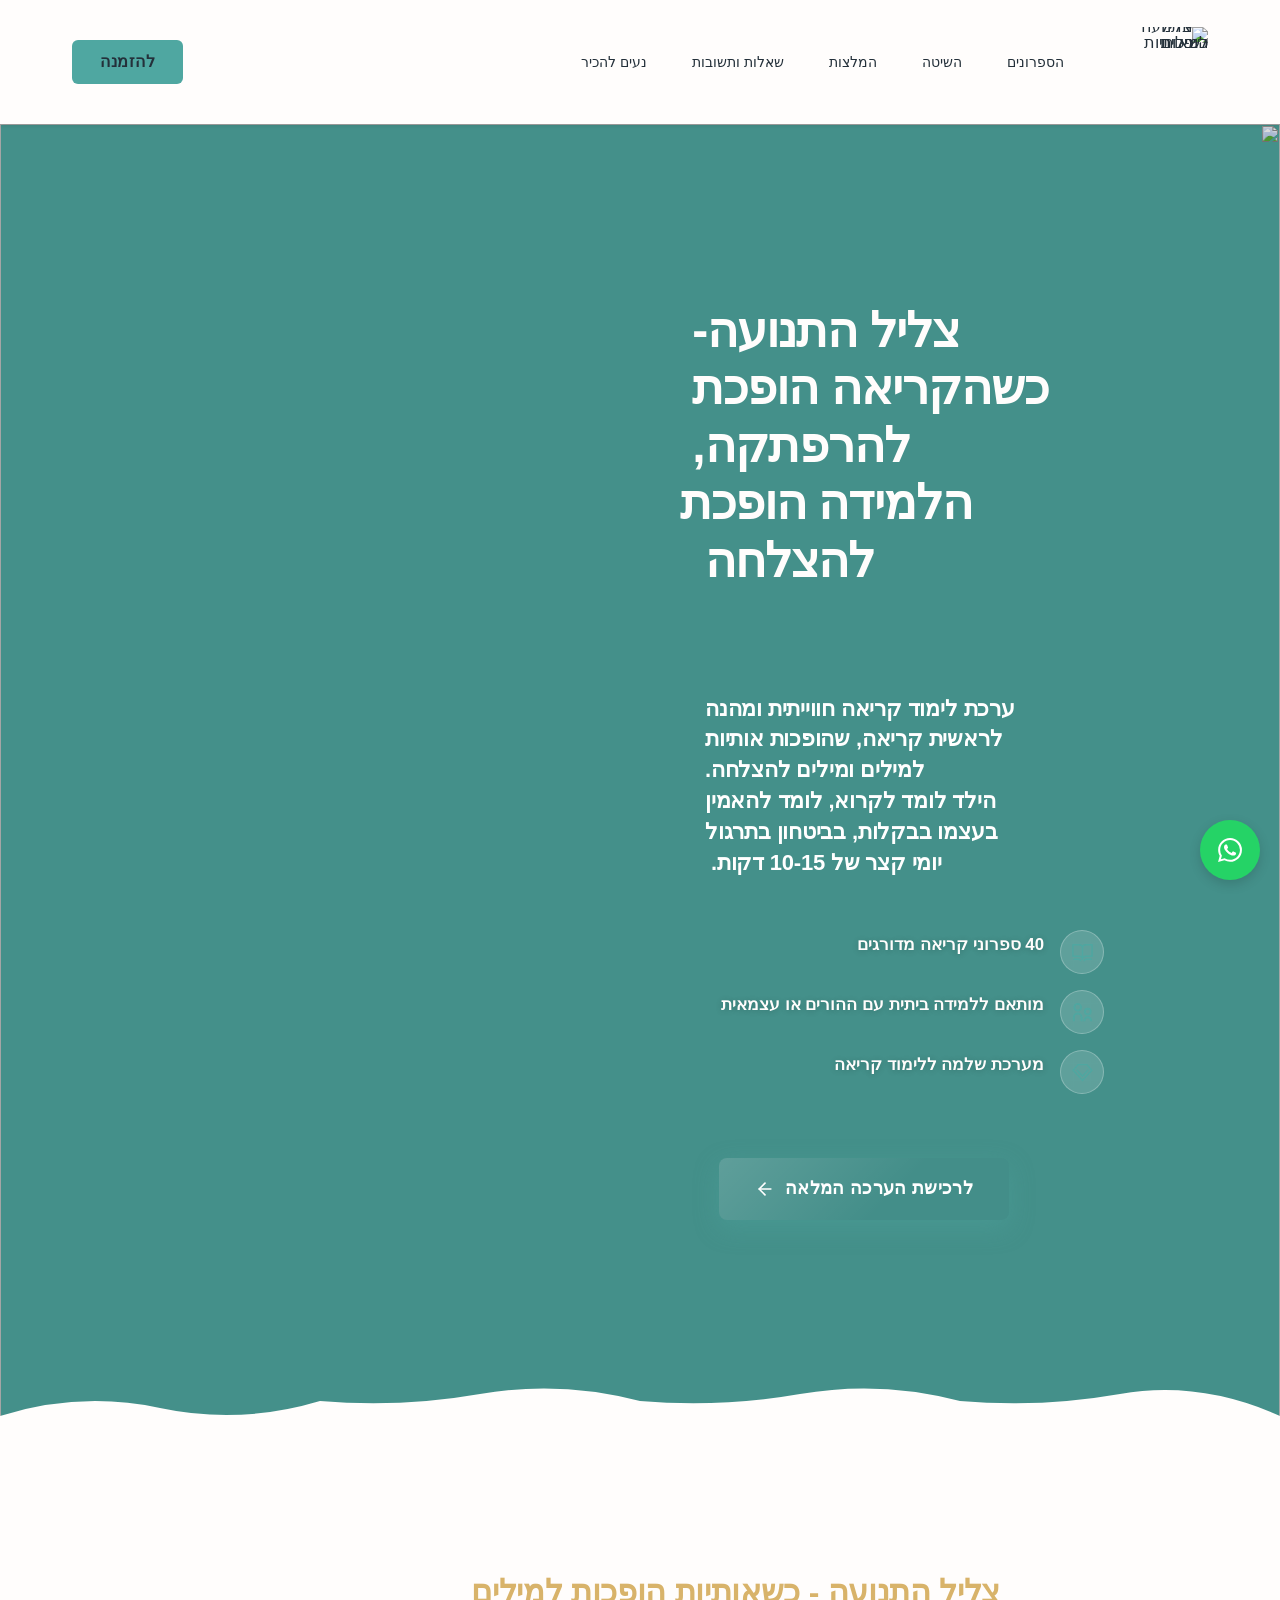
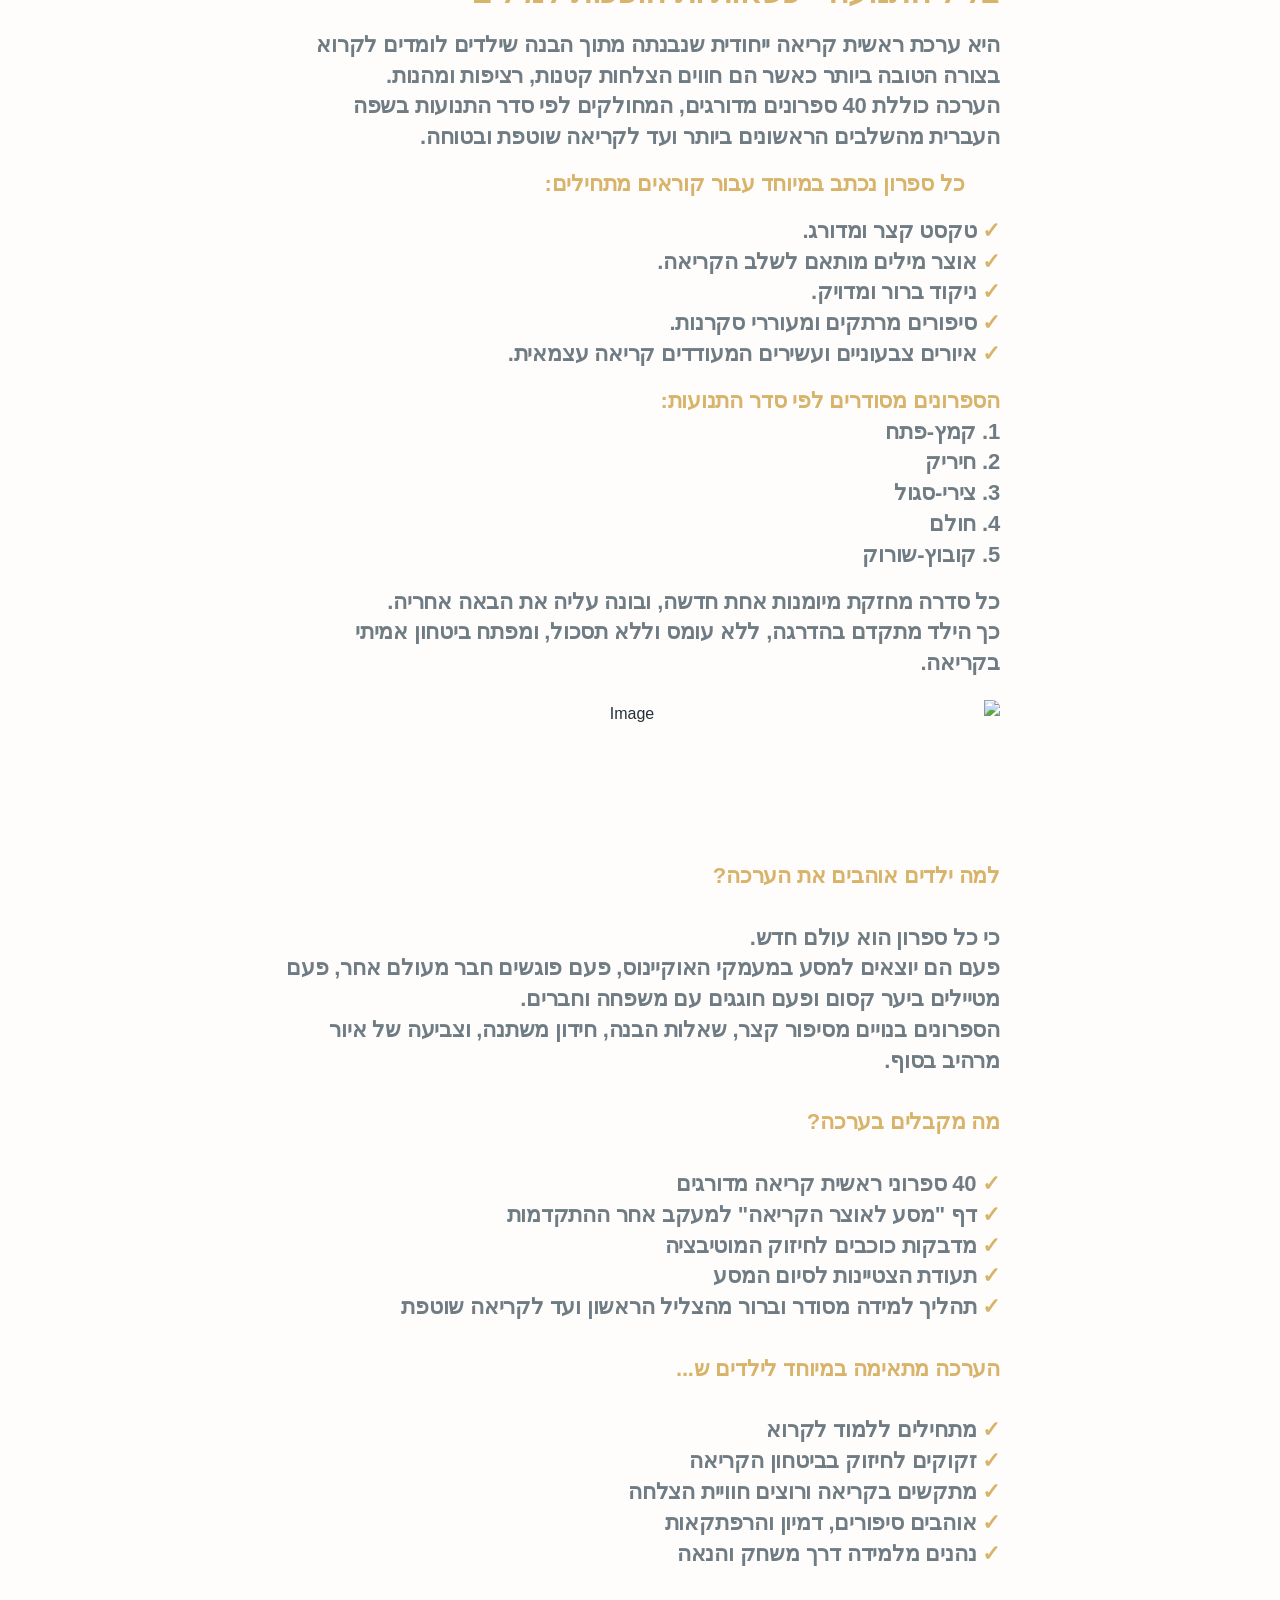
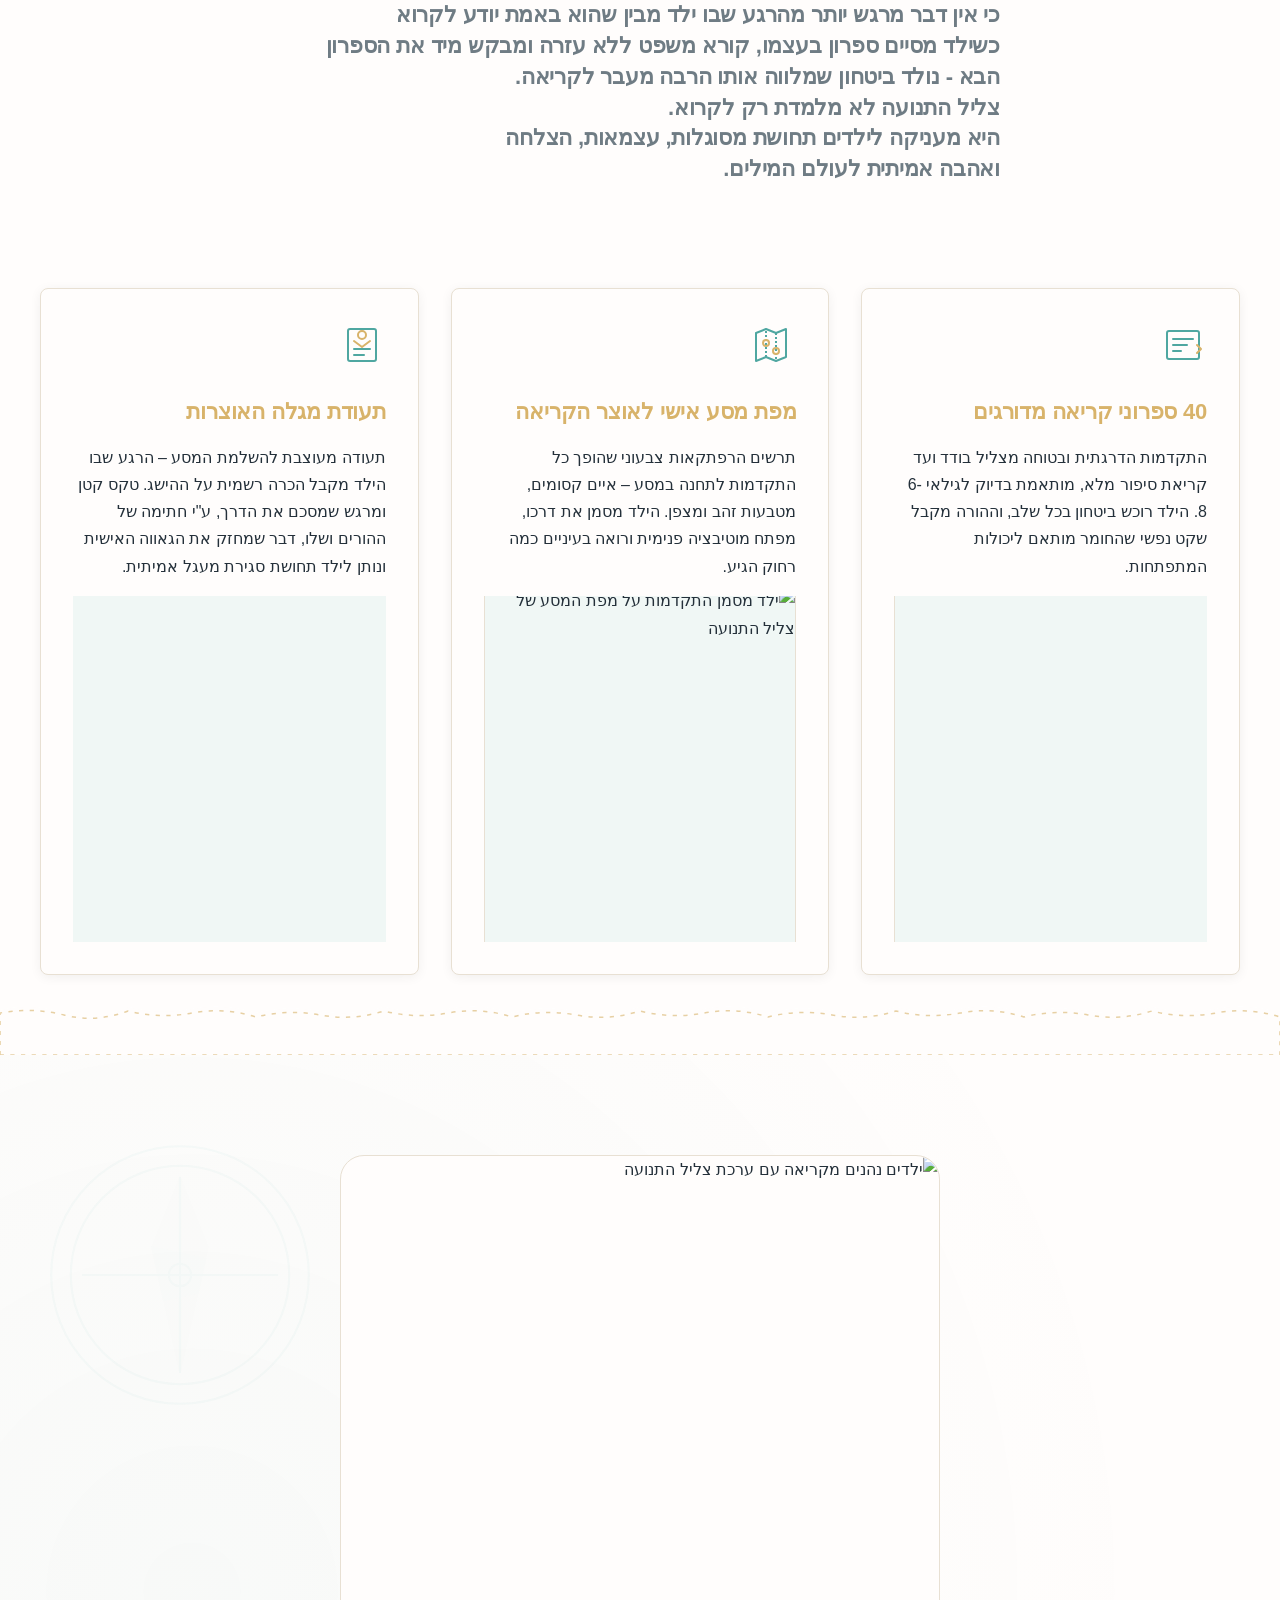
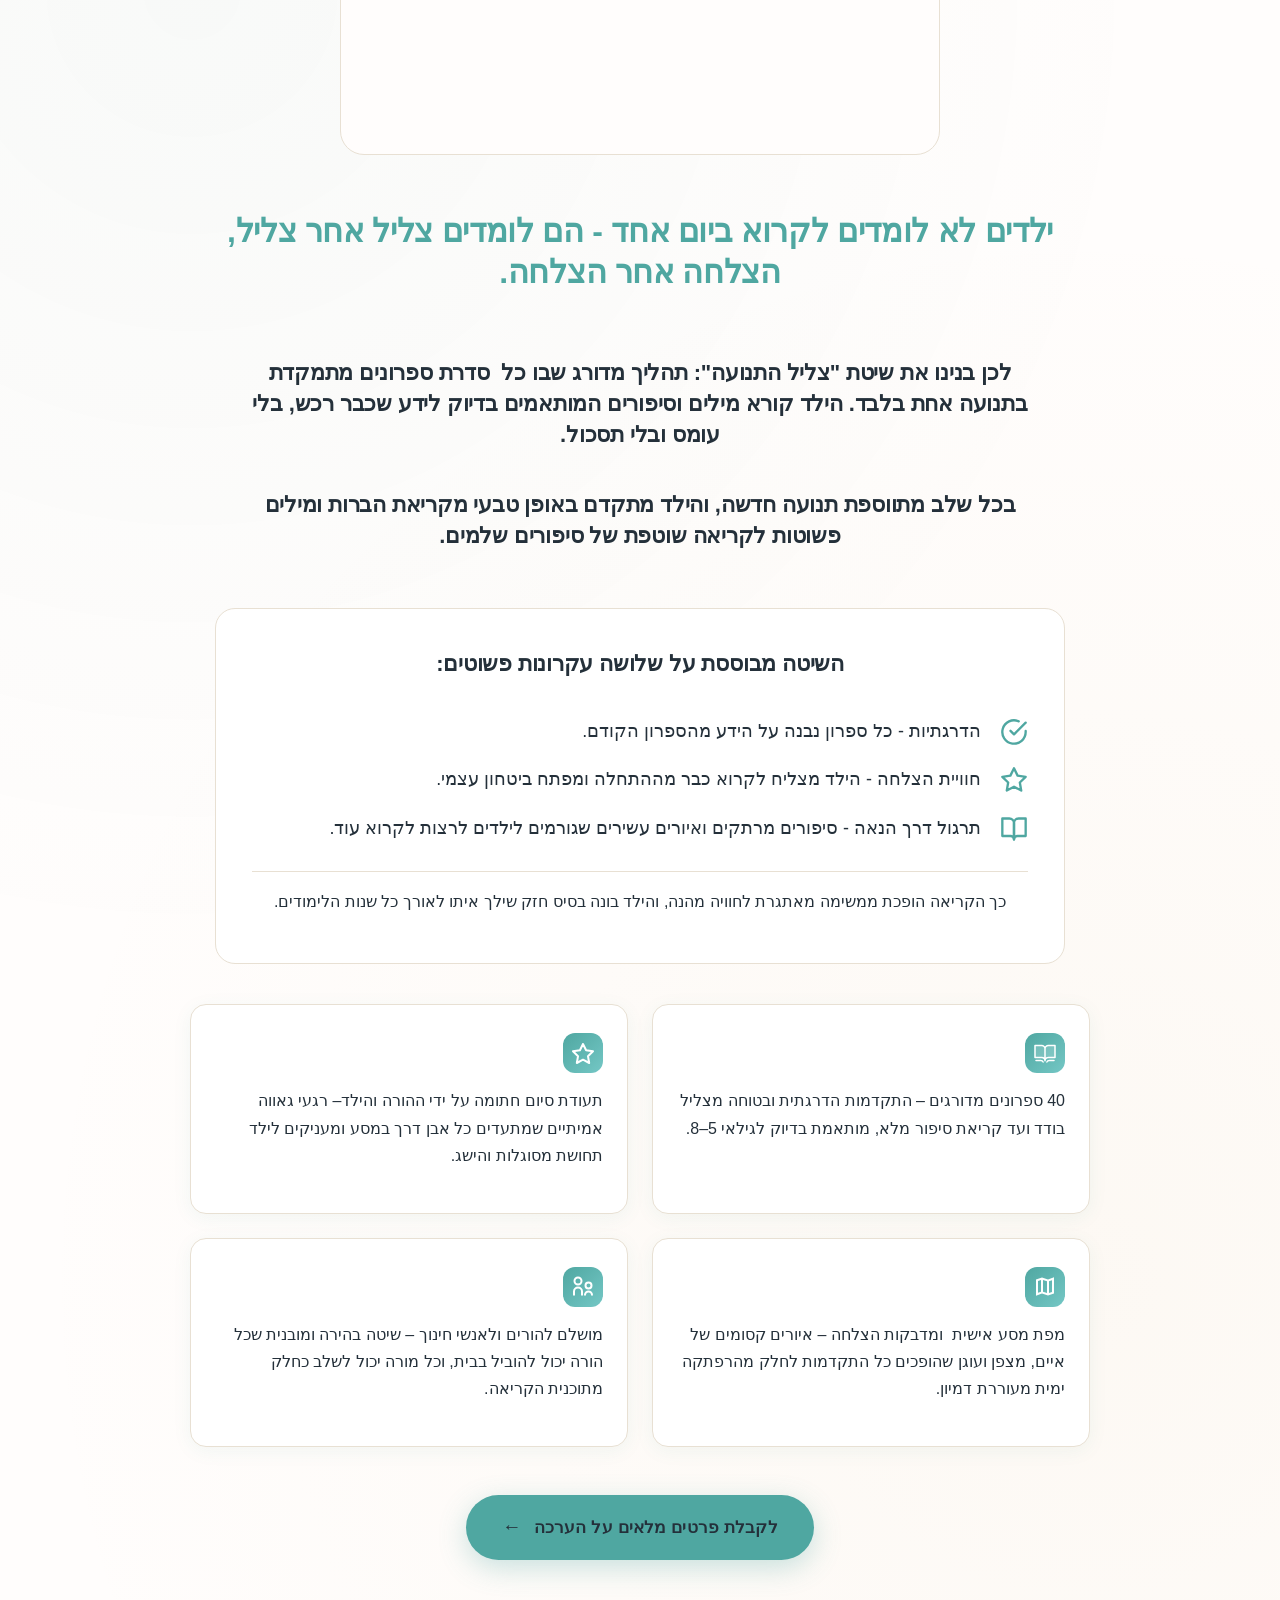
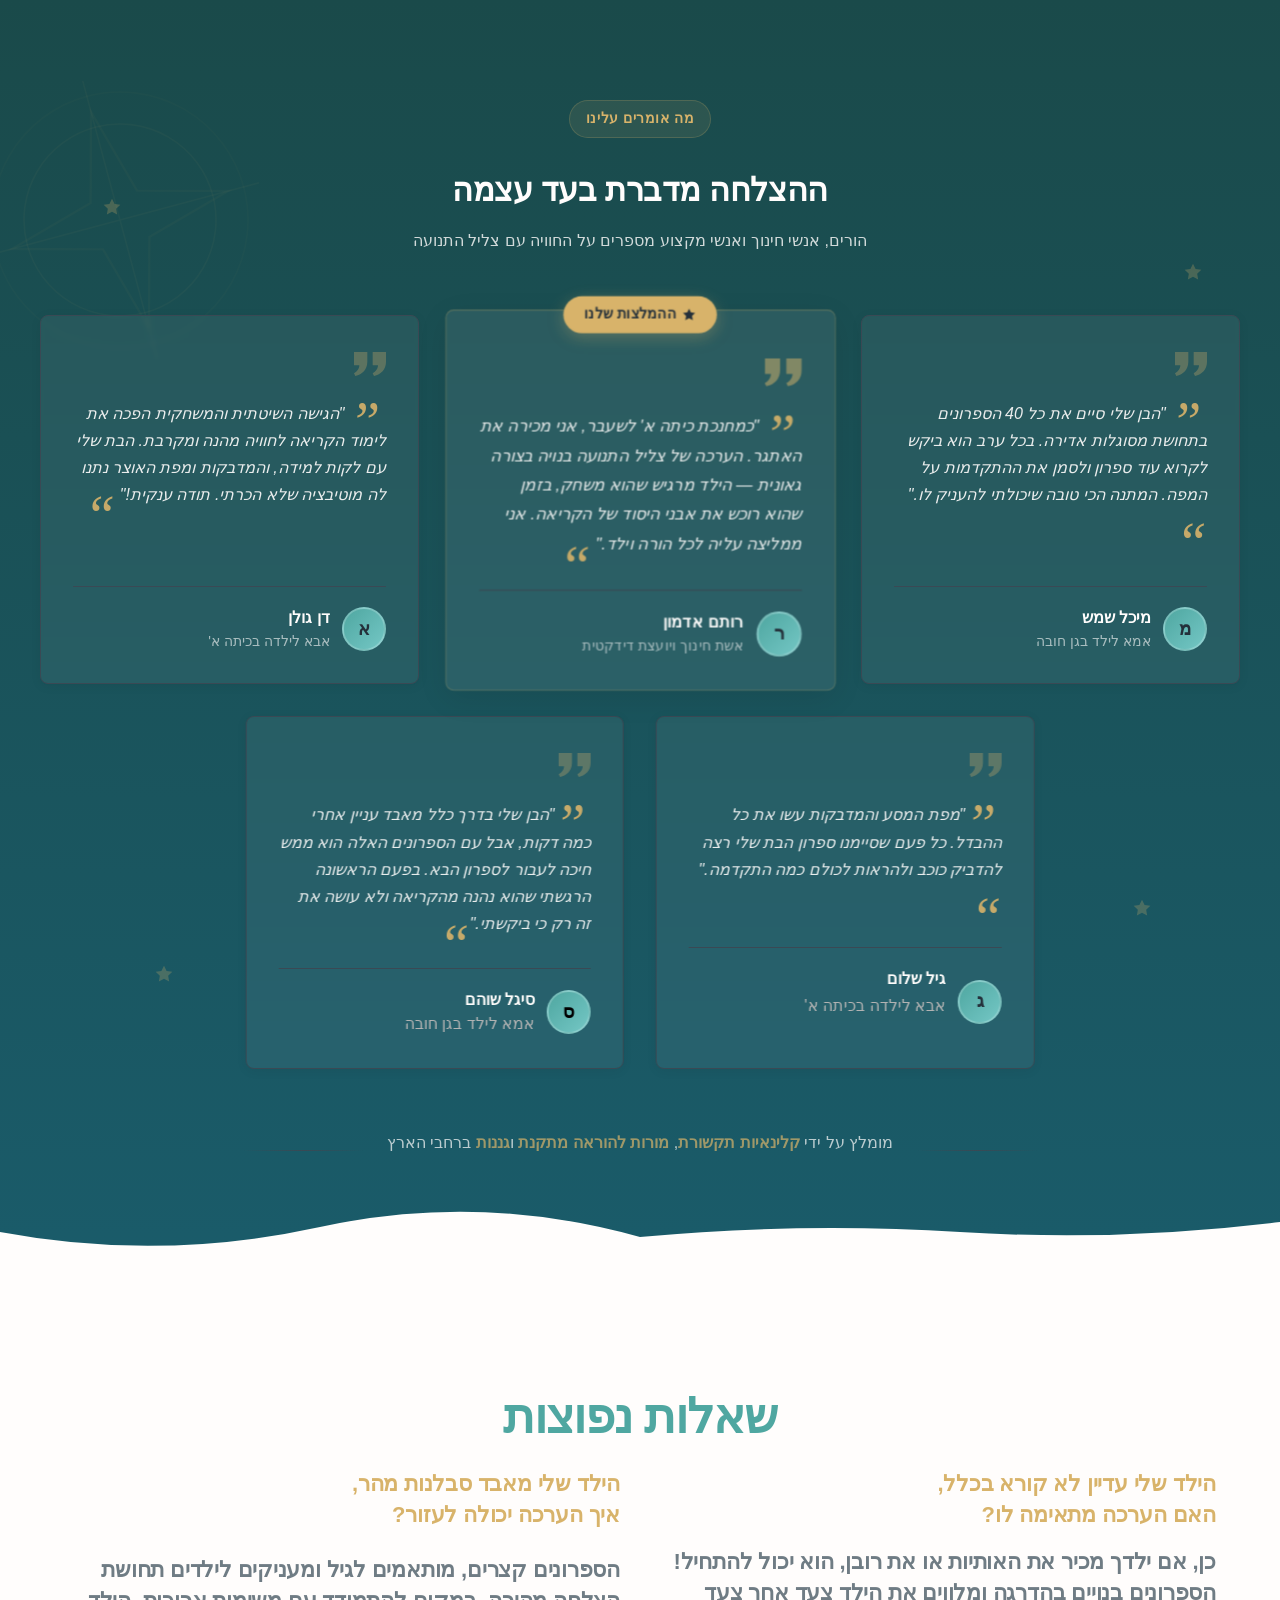
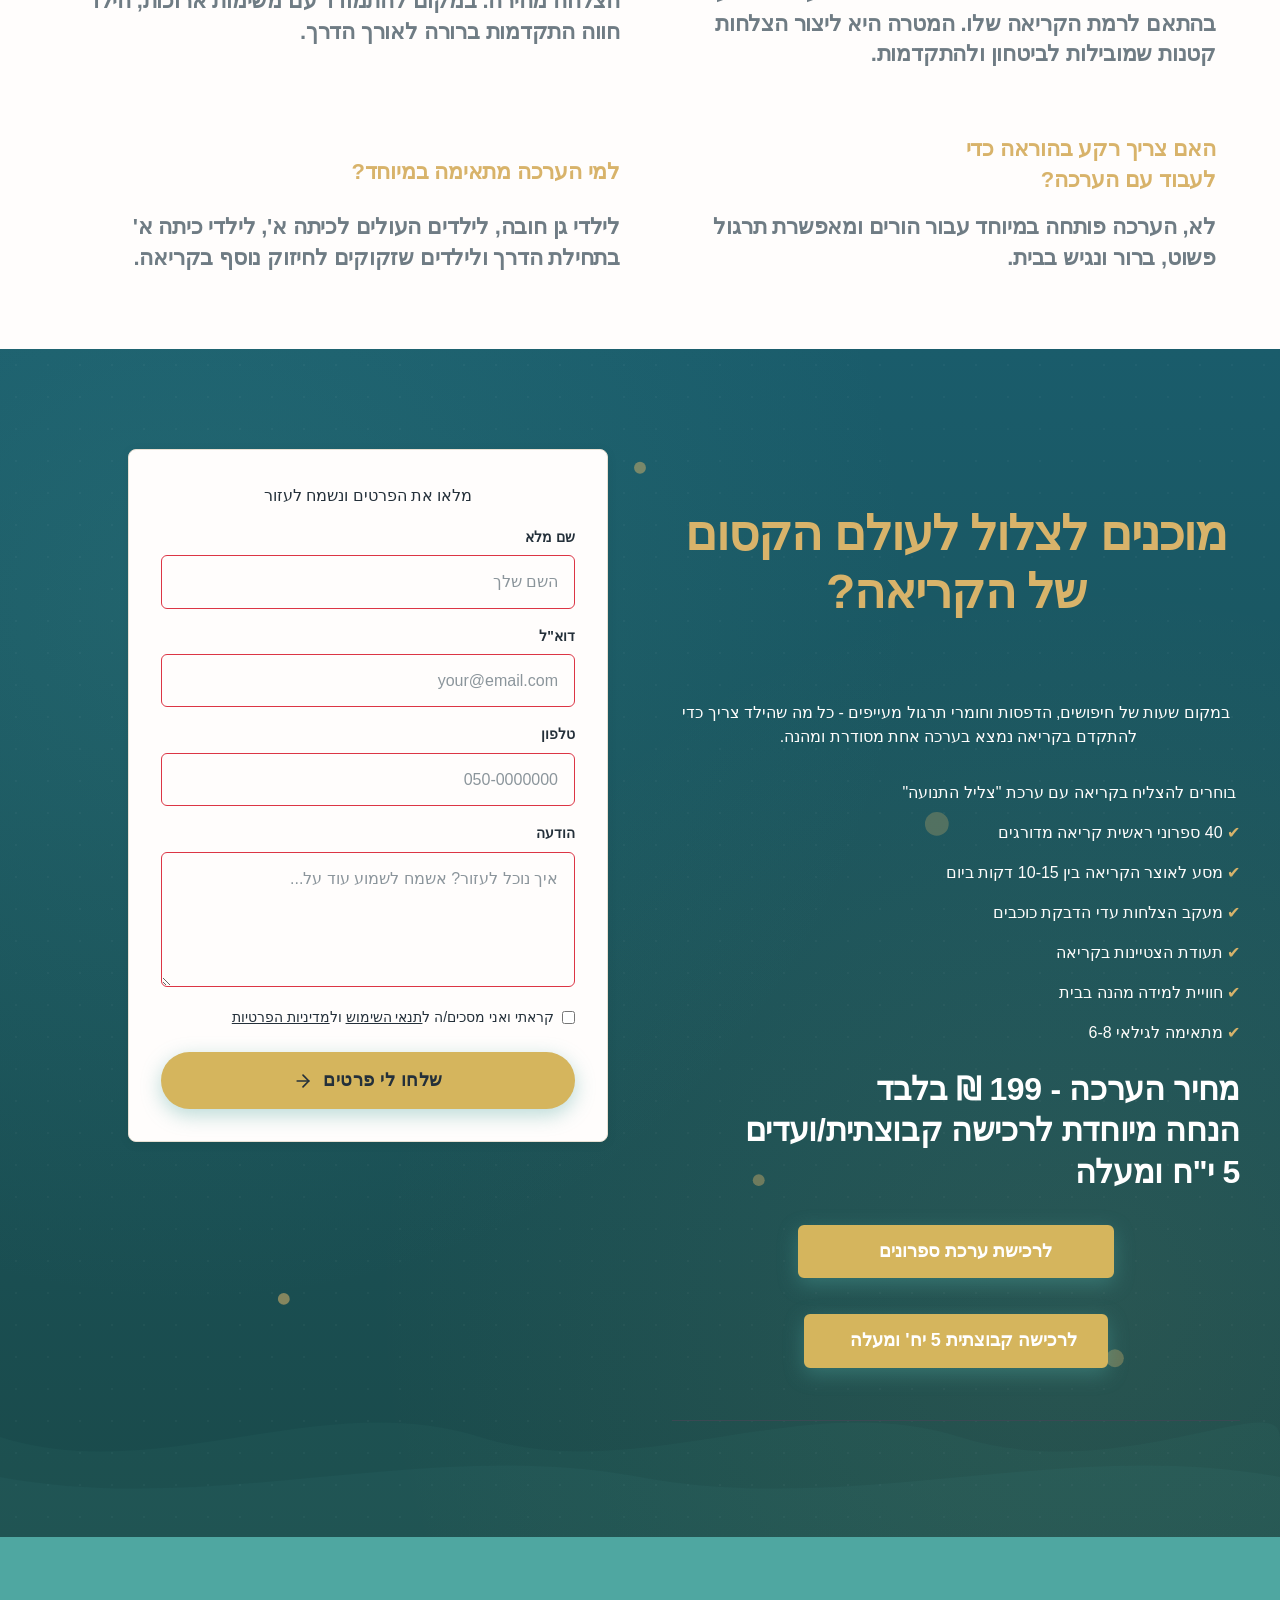
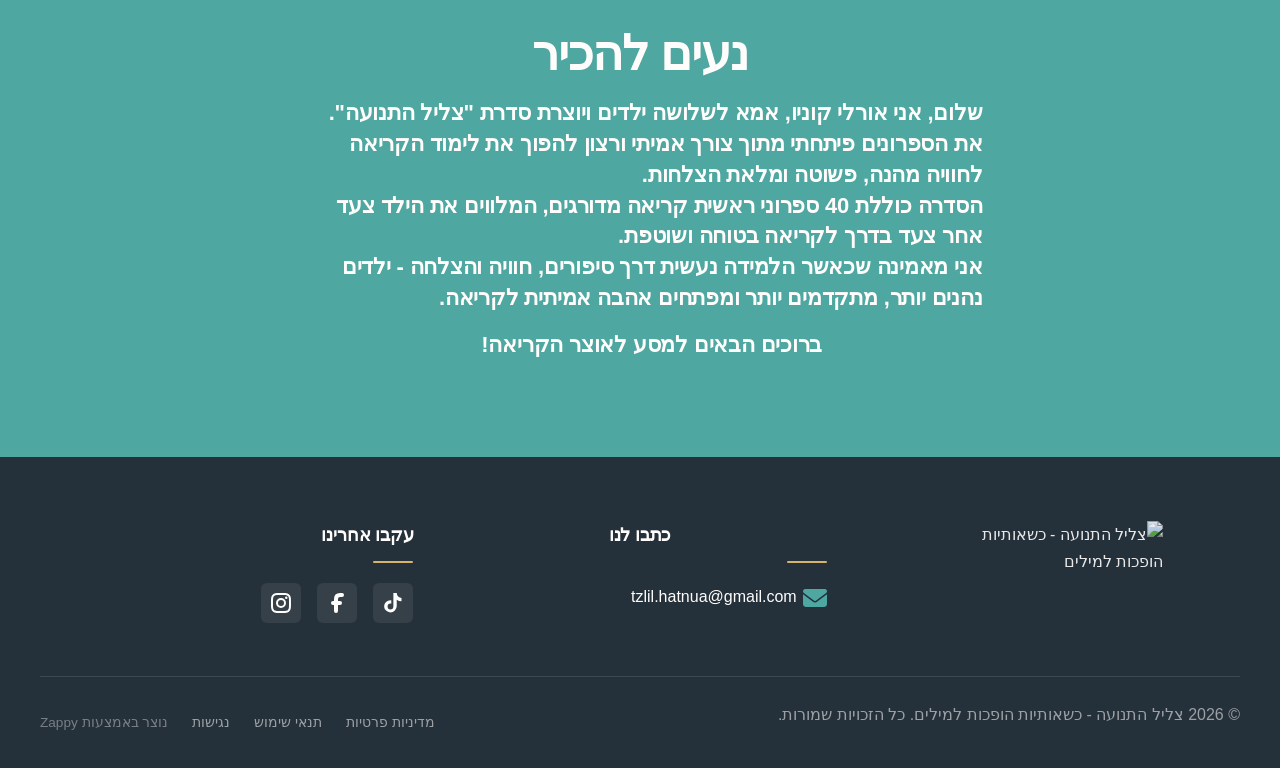
==== index.html @ ee5c76c2 "Background sync: Progressive GitHub Sync" ====
<!DOCTYPE html><html lang="he" dir="rtl"><head>
    <meta charset="UTF-8">
    <meta name="viewport" content="width=device-width, initial-scale=1.0">
    <meta name="robots" content="index, follow">
    <title>גלו את ערכת הקריאה המושלמת לילדים — צליל התנועה - כשאותיות הופכות למילים</title>
    <meta name="description" content="הפכו את לימוד הקריאה להרפתקה קסומה עם ערכה חינוכית ייחודית מבית צליל התנועה. 40 חוברות, מפת אוצר ומדבקות הצלחה מחכים לכם. התחילו עוד היום!">
    <meta name="keywords" content="עזרים חינוכיים לילדים, ערכת לימוד קריאה, צליל התנועה, ציוד חינוכי לגיל הרך, לימוד אותיות">
    
    <!-- Favicons -->
    <link rel="icon" type="image/x-icon" href="/assets/favicon.ico">
    <link rel="icon" type="image/png" sizes="16x16" href="/assets/favicon-16x16.png">
    <link rel="icon" type="image/png" sizes="32x32" href="/assets/favicon-32x32.png">
    <link rel="icon" type="image/png" sizes="48x48" href="/assets/favicon-48x48.png">
    <link rel="icon" type="image/png" sizes="192x192" href="/assets/favicon-192x192.png">
    <link rel="icon" type="image/png" sizes="512x512" href="/assets/favicon-512x512.png">
    <link rel="apple-touch-icon" href="/assets/apple-touch-icon.png">
    <!-- Zappy Analytics -->
<script>
(function() {
  'use strict';
  
  // Configuration
  var config = {
    websiteId: '779d5071-7fef-49da-b464-8b1de8730eb1',
    apiUrl: 'https://api.zappy5.com/api/analytics/track',
    sessionDuration: 30 * 60 * 1000, // 30 minutes
    visitorDuration: 30 * 24 * 60 * 60 * 1000, // 30 days
    trackPageViews: true,
    trackClicks: true,
    trackFormSubmissions: true
  };
  
  // Generate or retrieve persistent visitor ID (30 days)
  function getVisitorId() {
    var visitorKey = 'zappy_visitor_' + config.websiteId;
    var visitor = null;
    
    try {
      visitor = localStorage.getItem(visitorKey);
      if (visitor) {
        var visitorData = JSON.parse(visitor);
        var now = Date.now();
        
        // Check if visitor ID is still valid (30 days)
        if (now - visitorData.created < config.visitorDuration) {
          // Update last seen timestamp
          visitorData.lastSeen = now;
          localStorage.setItem(visitorKey, JSON.stringify(visitorData));
          return visitorData.id;
        }
      }
    } catch (e) {
      console.warn('Zappy Analytics: LocalStorage not available');
    }
    
    // Generate new visitor ID
    var newVisitorId = 'zv_' + Date.now() + '_' + Math.random().toString(36).substr(2, 9);
    
    try {
      localStorage.setItem(visitorKey, JSON.stringify({
        id: newVisitorId,
        created: Date.now(),
        lastSeen: Date.now()
      }));
    } catch (e) {
      // Continue without local storage
    }
    
    return newVisitorId;
  }
  
  // Generate or retrieve session ID (30 minutes)
  function getSessionId() {
    var sessionKey = 'zappy_session_' + config.websiteId;
    var session = null;
    
    try {
      session = sessionStorage.getItem(sessionKey);
      if (session) {
        var sessionData = JSON.parse(session);
        var now = Date.now();
        
        // Check if session is still valid
        if (now - sessionData.timestamp < config.sessionDuration) {
          // Update timestamp
          sessionData.timestamp = now;
          sessionStorage.setItem(sessionKey, JSON.stringify(sessionData));
          return sessionData.id;
        }
      }
    } catch (e) {
      console.warn('Zappy Analytics: SessionStorage not available');
    }
    
    // Generate new session ID
    var newSessionId = 'zs_' + Date.now() + '_' + Math.random().toString(36).substr(2, 9);
    
    try {
      sessionStorage.setItem(sessionKey, JSON.stringify({
        id: newSessionId,
        timestamp: Date.now()
      }));
    } catch (e) {
      // Continue without session storage
    }
    
    return newSessionId;
  }
  
  var visitorId = getVisitorId();
  var sessionId = getSessionId();
  
  // Track an event
  function trackEvent(eventType, data) {
    data = data || {};
    
    var eventData = {
      website_id: config.websiteId,
      event_type: eventType,
      page_path: window.location.pathname,
      referrer: document.referrer || 'direct',
      visitor_id: visitorId,
      session_id: sessionId,
      metadata: data
    };
    
    // Use sendBeacon if available (better for page unload events)
    if (navigator.sendBeacon) {
      var blob = new Blob([JSON.stringify(eventData)], { type: 'application/json' });
      navigator.sendBeacon(config.apiUrl, blob);
    } else {
      // Fallback to fetch
      fetch(config.apiUrl, {
        method: 'POST',
        headers: {
          'Content-Type': 'application/json'
        },
        body: JSON.stringify(eventData),
        keepalive: true
      }).catch(function(error) {
        console.warn('Zappy Analytics: Failed to track event', error);
      });
    }
  }
  
  // Track page view
  if (config.trackPageViews) {
    trackEvent('pageview', {
      title: document.title,
      url: window.location.href
    });
  }
  
  // Track clicks on important elements
  if (config.trackClicks) {
    document.addEventListener('click', function(e) {
      var target = e.target;
      
      // Track button clicks (counted as actions)
      if (target.tagName === 'BUTTON' || target.closest('button')) {
        var button = target.tagName === 'BUTTON' ? target : target.closest('button');
        var clickMeta = {
          element: 'button',
          text: button.textContent.trim().substring(0, 100),
          id: button.id || null,
          class: button.className || null
        };
        
        trackEvent('click', clickMeta);
      }
      
      // Track link clicks (navigation - not counted as actions)
      else if (target.tagName === 'A' || target.closest('a')) {
        var link = target.tagName === 'A' ? target : target.closest('a');
        var navMeta = {
          element: 'link',
          text: link.textContent.trim().substring(0, 100),
          href: link.href,
          external: link.hostname !== window.location.hostname
        };
        
        trackEvent('navigation', navMeta);
      }
    }, true);
  }
  
  
  // Track form submissions
  if (config.trackFormSubmissions) {
    document.addEventListener('submit', function(e) {
      var form = e.target;
      
      trackEvent('form_submit', {
        form_id: form.id || null,
        form_name: form.name || null,
        form_action: form.action || null,
        form_method: form.method || 'GET'
      });
    }, true);
  }
  
  // Track time on page (send on page unload)
  var pageLoadTime = Date.now();
  
  window.addEventListener('beforeunload', function() {
    var timeOnPage = Math.floor((Date.now() - pageLoadTime) / 1000); // in seconds
    
    trackEvent('page_unload', {
      time_on_page: timeOnPage,
      page_path: window.location.pathname
    });
  });
  
  // Expose tracking function globally for custom events
  window.zappyAnalytics = {
    track: trackEvent,
    getVisitorId: function() { return visitorId; },
    getSessionId: function() { return sessionId; }
  };
  
})();
</script>
<!-- End Zappy Analytics -->
<!-- Zappy Marketing Events -->
<script>
(function() {
  'use strict';
  if (window.zappyFireMarketingEvent) return;

  var ECOM_MODE = "";
  var IS_CATALOG = false;
  var IS_FULL = false;

  var ECOM_ALIAS = {
    begin_checkout: 'checkout_started',
    purchase: 'checkout_complete',
    add_to_cart: 'add_to_cart',
    view_product: 'view_product'
  };

  function pagePath() {
    try {
      if (window.ZAPPY_CONFIG && window.ZAPPY_CONFIG.currentPagePath) {
        return window.ZAPPY_CONFIG.currentPagePath;
      }
    } catch (e) {}
    try { return window.location.pathname || '/'; } catch (e2) { return '/'; }
  }

  function normalizeItems(meta) {
    meta = meta || {};
    var raw = meta.items || meta.cartItems || meta.cart_items || meta.lineItems || [];
    if (!Array.isArray(raw)) raw = [];
    var out = [];
    for (var i = 0; i < raw.length; i++) {
      var item = raw[i];
      if (!item || typeof item !== 'object') continue;
      var id = String(item.item_id || item.productId || item.product_id || item.id || '').trim();
      var name = String(item.item_name || item.productName || item.product_name || item.name || '').trim();
      var price = parseFloat(item.price != null ? item.price : (item.unitPrice != null ? item.unitPrice : 0)) || 0;
      var quantity = Math.max(1, parseInt(item.quantity != null ? item.quantity : (item.qty != null ? item.qty : 1), 10) || 1);
      if (!id && !name) continue;
      out.push({ item_id: id || name, item_name: name || id, price: price, quantity: quantity });
    }
    return out;
  }

  function buildGa4Params(eventId, meta) {
    meta = meta || {};
    var items = normalizeItems(meta);
    var value = parseFloat(meta.value != null ? meta.value : (meta.total != null ? meta.total : 0)) || 0;
    var currency = String(meta.currency || 'USD').toUpperCase();

    if (eventId === 'checkout_complete') {
      return {
        transaction_id: String(meta.transaction_id || meta.orderId || meta.order_id || meta.orderNumber || '') || undefined,
        value: value,
        currency: currency,
        items: items
      };
    }
    if (eventId === 'checkout_started') {
      return { value: value, currency: currency, items: items };
    }
    if (eventId === 'add_to_cart') {
      var atcItems = items.length ? items : [{
        item_id: String(meta.productId || meta.product_id || ''),
        item_name: String(meta.productName || meta.product_name || ''),
        price: parseFloat(meta.value != null ? meta.value : (meta.price != null ? meta.price : 0)) || 0,
        quantity: parseInt(meta.quantity != null ? meta.quantity : 1, 10) || 1
      }].filter(function(x) { return x.item_id || x.item_name; });
      return {
        value: value || (atcItems[0] ? atcItems[0].price * atcItems[0].quantity : 0),
        currency: currency,
        items: atcItems
      };
    }
    if (eventId === 'view_product') {
      var vpItems = items.length ? items : [{
        item_id: String(meta.productId || meta.product_id || ''),
        item_name: String(meta.productName || meta.product_name || ''),
        price: parseFloat(meta.price != null ? meta.price : (meta.value != null ? meta.value : 0)) || 0,
        quantity: 1
      }].filter(function(x) { return x.item_id || x.item_name; });
      return {
        currency: currency,
        value: value || (vpItems[0] ? vpItems[0].price : 0),
        items: vpItems
      };
    }
    if (eventId === 'whatsapp_click' || eventId === 'phone_click') {
      return { method: eventId === 'whatsapp_click' ? 'whatsapp' : 'phone', page_path: meta.pagePath || pagePath() };
    }
    if (eventId === 'contact_form_submitted' || eventId === 'product_inquiry') {
      return { page_path: meta.pagePath || pagePath() };
    }
    return meta;
  }

  function buildMetaParams(eventId, meta) {
    meta = meta || {};
    var items = normalizeItems(meta);
    var value = parseFloat(meta.value != null ? meta.value : (meta.total != null ? meta.total : 0)) || 0;
    var currency = String(meta.currency || 'USD').toUpperCase();
    var contentIds = [];
    var numItems = 0;
    for (var i = 0; i < items.length; i++) {
      if (items[i].item_id) contentIds.push(items[i].item_id);
      numItems += items[i].quantity || 1;
    }

    if (eventId === 'checkout_complete') {
      return {
        value: value,
        currency: currency,
        content_ids: contentIds.length ? contentIds : undefined,
        content_type: 'product',
        num_items: numItems || undefined,
        order_id: String(meta.order_id || meta.orderId || meta.transaction_id || meta.orderNumber || '') || undefined
      };
    }
    if (eventId === 'checkout_started') {
      return {
        value: value,
        currency: currency,
        content_ids: contentIds.length ? contentIds : undefined,
        content_type: 'product',
        num_items: numItems || parseInt(meta.itemCount != null ? meta.itemCount : 0, 10) || undefined
      };
    }
    if (eventId === 'add_to_cart') {
      var id = String(meta.productId || meta.product_id || contentIds[0] || '');
      return {
        value: value || (items[0] ? items[0].price * items[0].quantity : 0),
        currency: currency,
        content_ids: id ? [id] : (contentIds.length ? contentIds : undefined),
        content_type: 'product',
        content_name: meta.productName || meta.product_name || (items[0] && items[0].item_name),
        num_items: parseInt(meta.quantity != null ? meta.quantity : (numItems || 1), 10) || 1
      };
    }
    if (eventId === 'view_product') {
      var vid = String(meta.productId || meta.product_id || contentIds[0] || '');
      return {
        value: value || parseFloat(meta.price != null ? meta.price : 0) || 0,
        currency: currency,
        content_ids: vid ? [vid] : (contentIds.length ? contentIds : undefined),
        content_type: 'product',
        content_name: meta.productName || meta.product_name || (items[0] && items[0].item_name)
      };
    }
    if (eventId === 'whatsapp_click' || eventId === 'phone_click') {
      return {
        content_name: eventId === 'whatsapp_click' ? 'WhatsApp' : 'Phone',
        content_category: 'contact'
      };
    }
    if (eventId === 'contact_form_submitted' || eventId === 'product_inquiry') {
      return {
        content_name: eventId === 'product_inquiry' ? 'Product inquiry' : 'Contact form',
        content_category: meta.productName || meta.product_name || undefined
      };
    }
    return meta;
  }

  var PLATFORM = {
    whatsapp_click: { ga4: 'contact', meta: 'Contact', gtm: 'whatsapp_click', ecom: false },
    phone_click: { ga4: 'contact', meta: 'Contact', gtm: 'phone_click', ecom: false },
    contact_form_submitted: { ga4: 'generate_lead', meta: 'Lead', gtm: 'contact_form_submitted', ecom: false },
    checkout_started: { ga4: 'begin_checkout', meta: 'InitiateCheckout', gtm: 'begin_checkout', ecom: true },
    checkout_complete: { ga4: 'purchase', meta: 'Purchase', gtm: 'purchase', ecom: true },
    product_inquiry: { ga4: 'generate_lead', meta: 'Lead', gtm: 'product_inquiry', ecom: false },
    add_to_cart: { ga4: 'add_to_cart', meta: 'AddToCart', gtm: 'add_to_cart', ecom: true },
    view_product: { ga4: 'view_item', meta: 'ViewContent', gtm: 'view_item', ecom: true }
  };

  function purchaseDedupKey(orderId) {
    return 'zappy_purchase_fired_' + String(orderId || '');
  }

  function purchaseMetaDedupKey(orderId) {
    return 'zappy_purchase_meta_fired_' + String(orderId || '');
  }

  function alreadyFiredPurchase(orderId) {
    if (!orderId) return false;
    try {
      return window.sessionStorage.getItem(purchaseDedupKey(orderId)) === '1';
    } catch (e) {
      return false;
    }
  }

  function markPurchaseFired(orderId) {
    if (!orderId) return;
    try { window.sessionStorage.setItem(purchaseDedupKey(orderId), '1'); } catch (e) {}
  }

  function alreadyFiredPurchaseMeta(orderId) {
    if (!orderId) return false;
    try {
      return window.sessionStorage.getItem(purchaseMetaDedupKey(orderId)) === '1';
    } catch (e) {
      return false;
    }
  }

  function markPurchaseMetaFired(orderId) {
    if (!orderId) return;
    try { window.sessionStorage.setItem(purchaseMetaDedupKey(orderId), '1'); } catch (e) {}
  }

  function getPendingMetaEvents() {
    try {
      if (!Array.isArray(window.__zappyPendingMetaEvents)) {
        window.__zappyPendingMetaEvents = [];
      }
      return window.__zappyPendingMetaEvents;
    } catch (e) {
      return [];
    }
  }

  function enqueueMetaEvent(eventName, params, orderId) {
    var q = getPendingMetaEvents();
    if (orderId) {
      for (var i = 0; i < q.length; i++) {
        if (q[i] && q[i].orderId === orderId && q[i].eventName === eventName) return;
      }
    }
    q.push({ eventName: eventName, params: params || {}, orderId: orderId || null });
  }

  /**
   * Live sites replace the eager Meta snippet with a consent-gated lazy
   * loader. Payment providers bounce the shopper back to /order-success
   * before CookieConsent hydrates, so confirm-order used to fire Purchase
   * while window.fbq was still undefined — then sessionStorage blocked a
   * retry. Queue until fbq exists, then flush.
   */
  function flushPendingMetaEvents() {
    if (typeof window.fbq !== 'function') return;
    var q = getPendingMetaEvents().slice();
    try { window.__zappyPendingMetaEvents = []; } catch (e) {}
    for (var i = 0; i < q.length; i++) {
      var item = q[i];
      if (!item || !item.eventName) continue;
      if (item.orderId && alreadyFiredPurchaseMeta(item.orderId)) continue;
      try {
        window.fbq('track', item.eventName, item.params || {});
        if (item.orderId) markPurchaseMetaFired(item.orderId);
      } catch (e2) {}
    }
  }
  window.zappyFlushPendingMetaEvents = flushPendingMetaEvents;

  var metaFlushAttempts = 0;
  var metaFlushTimer = setInterval(function() {
    metaFlushAttempts++;
    flushPendingMetaEvents();
    var pendingLen = 0;
    try { pendingLen = (window.__zappyPendingMetaEvents || []).length; } catch (e) {}
    if ((pendingLen === 0 && typeof window.fbq === 'function') || metaFlushAttempts > 60) {
      clearInterval(metaFlushTimer);
    }
  }, 500);

  /**
   * Fire a marketing event to first-party analytics + GA4/GTM/Meta when present.
   * @param {string} eventName marketing ID or ecommerce alias
   * @param {object} [metadata]
   * @param {{ skipFirstParty?: boolean }} [opts]
   */
  window.zappyFireMarketingEvent = function(eventName, metadata, opts) {
    try {
      opts = opts || {};
      metadata = metadata || {};
      var eventId = ECOM_ALIAS[eventName] || eventName;
      var plat = PLATFORM[eventId];
      if (!plat) return;

      if (!metadata.pagePath && !metadata.page_path) {
        metadata.pagePath = pagePath();
      }

      var oid = '';
      var purchaseAlreadySent = false;
      var purchaseMetaAlreadySent = false;
      if (eventId === 'checkout_complete') {
        oid = String(metadata.orderId || metadata.order_id || metadata.transaction_id || '');
        purchaseAlreadySent = !!(oid && alreadyFiredPurchase(oid));
        purchaseMetaAlreadySent = !!(oid && alreadyFiredPurchaseMeta(oid));
        if (purchaseAlreadySent && purchaseMetaAlreadySent) return;
      }

      // First-party (skip when already tracked via zappyTrackEcomAnalytics path
      // that opts out, or when caller already recorded under a different name)
      if (!opts.skipFirstParty && !purchaseAlreadySent) {
        try {
          if (window.zappyAnalytics && typeof window.zappyAnalytics.track === 'function') {
            window.zappyAnalytics.track(eventId, metadata);
          }
        } catch (e1) {}
      }

      // GTM / dataLayer — platform-standard ecommerce event names
      if (!purchaseAlreadySent) {
        try {
          window.dataLayer = window.dataLayer || [];
          if (plat.ecom) {
            var ga4ForGtm = buildGa4Params(eventId, metadata);
            var ecommerce = {};
            if (ga4ForGtm.transaction_id) ecommerce.transaction_id = ga4ForGtm.transaction_id;
            if (ga4ForGtm.value != null) ecommerce.value = ga4ForGtm.value;
            if (ga4ForGtm.currency) ecommerce.currency = ga4ForGtm.currency;
            if (ga4ForGtm.items) ecommerce.items = ga4ForGtm.items;
            window.dataLayer.push({ event: plat.gtm, ecommerce: ecommerce });
            // Secondary Zappy-specific trigger for merchants who want it
            if (eventId === 'checkout_complete' || eventId === 'checkout_started') {
              window.dataLayer.push({ event: eventId, ecommerce: ecommerce });
            }
          } else {
            var dl = { event: plat.gtm };
            for (var k in metadata) {
              if (Object.prototype.hasOwnProperty.call(metadata, k)) dl[k] = metadata[k];
            }
            window.dataLayer.push(dl);
          }
        } catch (e2) {}

        // GA4 gtag
        try {
          if (typeof window.gtag === 'function') {
            window.gtag('event', plat.ga4, buildGa4Params(eventId, metadata));
          }
        } catch (e3) {}

        if (oid) markPurchaseFired(oid);
      }

      // Meta Pixel — live sites lazy-load fbq after marketing consent. If the
      // stub is not defined yet, queue and flush when the pixel arrives.
      try {
        if (purchaseMetaAlreadySent) {
          // already delivered to Meta
        } else {
          var metaParams = buildMetaParams(eventId, metadata);
          if (typeof window.fbq === 'function') {
            window.fbq('track', plat.meta, metaParams);
            if (oid) markPurchaseMetaFired(oid);
          } else {
            enqueueMetaEvent(plat.meta, metaParams, eventId === 'checkout_complete' ? oid : null);
          }
        }
      } catch (e4) {}
    } catch (err) {}
  };

  // ---- Click listeners (capture) ----
  var recent = Object.create(null);
  function dedupe(key) {
    var now = Date.now();
    if (recent[key] && now - recent[key] < 800) return true;
    recent[key] = now;
    return false;
  }

  function closest(el, selector) {
    if (!el) return null;
    if (el.closest) return el.closest(selector);
    return null;
  }

  function findAnchor(el) {
    var node = el;
    while (node && node !== document) {
      if (node.tagName === 'A') return node;
      node = node.parentElement;
    }
    return null;
  }

  function isWhatsAppHref(href) {
    if (!href) return false;
    var h = String(href).toLowerCase();
    return h.indexOf('wa.me/') !== -1 ||
      h.indexOf('api.whatsapp.com') !== -1 ||
      h.indexOf('whatsapp.com/send') !== -1 ||
      h.indexOf('whatsapp:') === 0;
  }

  document.addEventListener('click', function(e) {
    try {
      var target = e.target;
      if (!target) return;

      // WhatsApp
      var waFloat = closest(target, '.whatsapp-float, a.whatsapp-float, [data-zappy-whatsapp]');
      var anchor = findAnchor(target);
      var href = (anchor && anchor.href) || '';
      if (waFloat || (anchor && isWhatsAppHref(href))) {
        if (!dedupe('wa:' + href)) {
          var waSource = waFloat ? 'float' : 'link';
          window.zappyFireMarketingEvent('whatsapp_click', {
            source: waSource,
            href: href || null,
            pagePath: pagePath()
          });
        }
        return;
      }

      // Phone
      var phoneBtn = closest(target, '.phone-header-btn, .nav-phone-btn, .call-btn, [data-zappy-phone]');
      var telHref = '';
      if (anchor && anchor.href && String(anchor.href).toLowerCase().indexOf('tel:') === 0) {
        telHref = anchor.href;
      } else if (phoneBtn && phoneBtn.href && String(phoneBtn.href).toLowerCase().indexOf('tel:') === 0) {
        telHref = phoneBtn.href;
      }
      if (phoneBtn || telHref) {
        var phone = '';
        if (telHref) {
          phone = String(telHref).replace(/^tel:/i, '').trim();
        }
        if (!dedupe('tel:' + (phone || (phoneBtn && phoneBtn.id) || 'btn'))) {
          window.zappyFireMarketingEvent('phone_click', {
            source: phoneBtn ? 'button' : 'link',
            phone: phone || null,
            href: telHref || null,
            pagePath: pagePath()
          });
        }
        return;
      }

      // Catalog / product inquiry
      if (IS_CATALOG || IS_FULL) {
        var inq = closest(target, '.card-inquiry-btn, #zappy-pdp-inquiry-btn, a.inquiry-btn');
        if (inq) {
          if (!dedupe('inq:' + (inq.id || inq.className))) {
            var product = window.currentProduct || null;
            var productId = (inq.getAttribute && inq.getAttribute('data-product-id')) ||
              (product && product.id) || null;
            var productName = (inq.getAttribute && inq.getAttribute('data-product-name')) ||
              (product && product.name) || null;
            var channel = 'contact_page';
            var inqHref = (inq.tagName === 'A' && inq.href) ? inq.href : '';
            if (inqHref && String(inqHref).toLowerCase().indexOf('mailto:') === 0) channel = 'mailto';
            window.zappyFireMarketingEvent('product_inquiry', {
              source: inq.id === 'zappy-pdp-inquiry-btn' ? 'pdp' : 'card',
              productId: productId,
              productName: productName,
              channel: channel,
              pagePath: pagePath()
            });
          }
        }
      }
    } catch (err) {}
  }, true);
})();
</script>
    <meta property="og:title" content="גלו את ערכת הקריאה המושלמת לילדים — צליל התנועה - כשאותיות הופכות למילים">
    <meta property="og:description" content="הפכו את לימוד הקריאה להרפתקה קסומה עם ערכה חינוכית ייחודית מבית צליל התנועה. 40 חוברות, מפת אוצר ומדבקות הצלחה מחכים לכם.">
    <meta name="twitter:card" content="summary_large_image">
    <meta name="twitter:title" content="גלו את ערכת הקריאה המושלמת לילדים — צליל התנועה - כשאותיות הופכות למילים">
    <meta name="twitter:description" content="הפכו את לימוד הקריאה להרפתקה קסומה עם ערכה חינוכית ייחודית מבית צליל התנועה. 40 חוברות, מפת אוצר ומדבקות הצלחה מחכים לכם.">
    <script type="application/ld+json">{"@context":"https://schema.org","@graph":[{"@type":"Organization","@id":"https://tzlil-hatnua.co.il#organization","name":"צליל התנועה - כשאותיות הופכות למילים","url":"https://tzlil-hatnua.co.il","description":"Tzlil HaTnua ('The Vowel Sound') is an Israeli educational brand offering a complete, adventure-themed reading learning kit for children aged 5–7. The brand transforms the process of learning to read into a joyful, empowering journey — combining 40 graded reading booklets, a treasure-map journey chart, success stickers, and a graduation certificate. The visual identity draws on a magical nautical adventure world with motifs like enchanted islands, treasure maps, anchors, compasses, stars, waves, and gold coins — executed in a clean, elegant, minimalist style using soft teal, turquoise, white, sand, and light gold. The brand speaks to parents who want to confidently guide their child's reading journey at home, emphasizing warmth, trust, professional methodology, and genuine moments of success.","contactPoint":[{"@type":"ContactPoint","contactType":"customer service","email":"tzlil.hatnua@gmail.com"}]},{"@type":"WebSite","@id":"https://tzlil-hatnua.co.il#website","url":"https://tzlil-hatnua.co.il","name":"צליל התנועה - כשאותיות הופכות למילים","publisher":{"@id":"https://tzlil-hatnua.co.il#organization"}},{"@type":"ContactPage","@id":"https://tzlil-hatnua.co.il#contactpage","url":"https://tzlil-hatnua.co.il","name":"גלו את ערכת הקריאה המושלמת לילדים — צליל התנועה - כשאותיות הופכות למילים","mainEntity":{"@id":"https://tzlil-hatnua.co.il#organization"},"potentialAction":{"@type":"CommunicateAction","target":{"@type":"EntryPoint","urlTemplate":"https://tzlil-hatnua.co.il/api/email/contact-form","actionPlatform":["http/method=POST"],"contentType":"application/json"},"instrument":[{"@type":"PropertyValue","name":"name","propertyID":"text","valueRequired":true,"description":"השם שלך"},{"@type":"PropertyValue","name":"email","propertyID":"email","valueRequired":true,"description":"your@email.com"},{"@type":"PropertyValue","name":"phone","propertyID":"tel","valueRequired":true,"description":"050-0000000"},{"@type":"PropertyValue","name":"message","propertyID":"textarea","valueRequired":true,"description":"איך נוכל לעזור? אשמח לשמוע עוד על..."},{"@type":"PropertyValue","name":"privacy_consent","propertyID":"checkbox","valueRequired":true}]}}]}</script>
    <meta property="og:url" content="https://tzlil-hatnua.co.il">
    <meta property="og:type" content="website">
  <meta property="og:locale" content="he_IL">
  
  <meta property="og:image:width" content="1200">
  <meta property="og:image:height" content="600">
  <meta property="og:image:alt" content="צליל התנועה - ערכת לימוד קריאה חווייתית לילדים">
  
  
  
  
  
  <style>
    .skip-link { position: absolute; top: 0; left: 0; transform: translateY(-200%); padding: 12px 18px; background: var(--bg-dark, #1a1a1a); color: var(--text-light, #fff); font-weight: 600; border-radius: 0 0 8px 0; z-index: 10000; }
    .skip-link:focus { transform: none; outline: 2px solid var(--ring, #fff); outline-offset: 2px; }
    :focus-visible { outline: 2px solid var(--ring, currentColor); outline-offset: 3px; }
  </style>


  
    <!-- Favicons -->
    <link rel="icon" type="image/x-icon" href="/assets/favicon.ico">
    <link rel="icon" type="image/png" sizes="16x16" href="/assets/favicon-16x16.png">
    <link rel="icon" type="image/png" sizes="32x32" href="/assets/favicon-32x32.png">
    <link rel="icon" type="image/png" sizes="48x48" href="/assets/favicon-48x48.png">
    <link rel="icon" type="image/png" sizes="192x192" href="/assets/favicon-192x192.png">
    <link rel="icon" type="image/png" sizes="512x512" href="/assets/favicon-512x512.png">
    <link rel="apple-touch-icon" href="/assets/apple-touch-icon.png">
    <!-- Cookie Consent -->
    <link rel="stylesheet" href="https://cdn.jsdelivr.net/npm/vanilla-cookieconsent@3/dist/cookieconsent.css">
    
    <!-- Mickidum Accessibility Toolbar -->
    

<style data-zappy-section-v2-css="true">
/* V2 Regenerated Section CSS */
.index-showcase-section {
  position: relative;
  background-color: var(--bg-light);
  background-image: radial-gradient(circle at 15% 25%, rgba(79, 167, 161, 0.04) 0%, transparent 50%), radial-gradient(circle at 85% 85%, rgba(216, 179, 106, 0.06) 0%, transparent 50%);
  color: var(--text-dark);
  padding: 120px 16px 80px;
  overflow: visible;
  direction: rtl;
  text-align: right;
}

.index-showcase-section .showcase-container {
  max-width: 1000px;
  margin: 0 auto;
  display: flex;
  flex-direction: column;
  align-items: center;
  gap: 48px;
  position: relative;
  z-index: 2;
}

/* Image Wrappers */
.index-showcase-section .showcase-image-wrapper {
  width: 100%;
  max-width: 900px;
  border-radius: 24px;
  overflow: hidden;
  box-shadow: var(--shadow-soft);
  background: var(--bg-light);
  border: 1px solid var(--border-light);
  transition: transform 0.4s ease, box-shadow 0.4s ease;
}

.index-showcase-section .showcase-image-wrapper:hover {
  transform: translateY(-4px);
  box-shadow: var(--shadow-medium);
}

.index-showcase-section .showcase-image-wrapper img {
  width: 100%;
  height: auto;
  display: block;
  object-fit: cover;
}

.index-showcase-section .showcase-image-top {
  max-height: none;
  max-width: 900px;
  margin-left: auto;
  margin-right: auto;
  align-self: center;
  width: 100%;
}

.index-showcase-section .showcase-image-bottom {
  max-height: 600px;
  margin-top: 16px;
}

/* Content Block */
.index-showcase-section .showcase-content {
  width: 100%;
  display: flex;
  flex-direction: column;
  gap: 40px;
  padding: 0 8px;
}

/* Headline */
.index-showcase-section .showcase-headline {
  font-family: 'Heebo', 'Assistant', sans-serif;
  font-size: 2.5rem;
  font-weight: 700;
  line-height: 1.3;
  color: var(--text-dark);
  text-align: center;
  max-width: 850px;
  margin: 0 auto;
  letter-spacing: -0.01em;
}

/* Description */
.index-showcase-section .showcase-description {
  display: flex;
  flex-direction: column;
  gap: 16px;
  max-width: 800px;
  margin: 0 auto;
  text-align: center;
}

.index-showcase-section .showcase-description h3 {
  font-family: 'Assistant', 'Heebo', sans-serif;
  font-size: 1.5rem;
  font-weight: 600;
  line-height: 1.6;
  color: var(--text-dark);
}

.index-showcase-section .showcase-description p {
  font-size: 1.06rem;
  line-height: 1.75;
  color: var(--text-muted);
}

/* Principles */
.index-showcase-section .showcase-principles {
  background: #FFFFFF;
  border-radius: 20px;
  padding: 32px 36px;
  box-shadow: var(--shadow-soft);
  border: 1px solid var(--border-light);
  display: flex;
  flex-direction: column;
  gap: 20px;
  max-width: 850px;
  margin: 0 auto;
  width: 100%;
}

.index-showcase-section .principles-title {
  font-family: 'Assistant', 'Heebo', sans-serif;
  font-size: 1.3rem;
  font-weight: 700;
  color: var(--text-dark);
  text-align: center;
  margin-bottom: 4px;
}

.index-showcase-section .principles-list {
  list-style: none;
  padding: 0;
  margin: 0;
  display: flex;
  flex-direction: column;
  gap: 18px;
}

.index-showcase-section .principle-item {
  display: flex;
  flex-direction: row;
  align-items: flex-start;
  gap: 14px;
  font-size: 1.12rem;
  line-height: 1.7;
  color: var(--text-dark);
  text-align: right;
}

.index-showcase-section .principle-icon {
  flex-shrink: 0;
  width: 28px;
  height: 28px;
  color: var(--primary);
  margin-top: 2px;
}

.index-showcase-section .principle-icon svg {
  display: block;
  width: 100%;
  height: 100%;
}

.index-showcase-section .principles-summary {
  font-size: 1.06rem;
  line-height: 1.75;
  color: var(--text-muted);
  text-align: center;
  margin-top: 8px;
  padding-top: 16px;
  border-top: 1px solid var(--border-light);
}

/* Highlights Grid */
.index-showcase-section .showcase-highlights {
  display: grid;
  grid-template-columns: repeat(2, 1fr);
  gap: 24px;
  max-width: 900px;
  margin: 0 auto;
  width: 100%;
}

.index-showcase-section .highlight-card {
  background: #FFFFFF;
  border-radius: 16px;
  padding: 28px 24px;
  box-shadow: 0 4px 20px rgba(42, 140, 122, 0.06);
  border: 1px solid var(--border-light);
  display: flex;
  flex-direction: column;
  gap: 14px;
  text-align: right;
  transition: transform 0.3s ease, box-shadow 0.3s ease;
  min-width: 240px;
}

.index-showcase-section .highlight-card:hover {
  transform: translateY(-3px);
  box-shadow: var(--shadow-medium);
}

.index-showcase-section .highlight-icon {
  width: 40px;
  height: 40px;
  border-radius: 12px;
  background: linear-gradient(135deg, var(--primary) 0%, var(--secondary) 100%);
  color: #FFFFFF;
  display: flex;
  align-items: center;
  justify-content: center;
  padding: 8px;
  flex-shrink: 0;
}

.index-showcase-section .highlight-icon svg {
  width: 100%;
  height: 100%;
  display: block;
}

.index-showcase-section .highlight-card p {
  font-size: 1.06rem;
  line-height: 1.7;
  color: var(--text-dark);
  margin: 0;
}

/* CTA */
.index-showcase-section .showcase-cta {
  display: flex;
  justify-content: center;
  margin-top: 8px;
}

.index-showcase-section .showcase-link {
  display: inline-flex;
  align-items: center;
  gap: 8px;
  background: var(--primary);
  color: #FFFFFF;
  font-family: 'Assistant', 'Heebo', sans-serif;
  font-weight: 700;
  font-size: 1.05rem;
  text-decoration: none;
  padding: 16px 36px;
  border-radius: 100px;
  box-shadow: 0 8px 28px rgba(79, 167, 161, 0.3);
  transition: background 0.3s ease, transform 0.2s ease, box-shadow 0.3s ease;
  letter-spacing: 0.01em;
}

.index-showcase-section .showcase-link:hover {
  background: #3d8a85;
  transform: translateY(-2px);
  box-shadow: 0 14px 36px rgba(79, 167, 161, 0.4);
}

.index-showcase-section .showcase-link::after {
  content: "←";
  font-size: 1.2rem;
  margin-right: 4px;
  transition: transform 0.2s ease;
}

.index-showcase-section .showcase-link:hover::after {
  transform: translateX(-4px);
}

/* Decorative Compass */
.index-showcase-section .showcase-decor-compass {
  position: absolute;
  top: 80px;
  left: 40px;
  width: 280px;
  height: 280px;
  color: var(--primary);
  pointer-events: none;
  z-index: 0;
  opacity: 0.7;
}

.index-showcase-section .showcase-decor-compass svg {
  width: 100%;
  height: 100%;
  display: block;
}

/* Responsive */
@media (max-width: 768px) {
  .index-showcase-section {
    padding: 100px 16px 60px;
  }

  .index-showcase-section .showcase-container {
    gap: 32px;
  }

  .index-showcase-section .showcase-headline {
    font-size: 1.8rem;
    line-height: 1.35;
    padding: 0;
  }

  .index-showcase-section .showcase-description h3 {
    font-size: 1.2rem;
  }

  .index-showcase-section .showcase-principles {
    padding: 24px 20px;
  }

  .index-showcase-section .principles-title {
    font-size: 1.15rem;
  }

  .index-showcase-section .principle-item {
    font-size: 1rem;
  }

  .index-showcase-section .showcase-highlights {
    grid-template-columns: 1fr !important;
    gap: 16px;
  }

  .index-showcase-section .highlight-card {
    padding: 22px 20px;
  }

  .index-showcase-section .showcase-link {
    width: 100%;
    justify-content: center;
    padding: 16px 24px;
    font-size: 1rem;
  }

  .index-showcase-section .showcase-decor-compass {
    top: 40px;
    left: 10px;
    width: 160px;
    height: 160px;
    opacity: 0.5;
  }

  .index-showcase-section .showcase-image-wrapper {
    border-radius: 18px;
  }

  .index-showcase-section .showcase-content {
    padding: 0;
  }
}

@media (min-width: 769px) and (max-width: 1024px) {
  .index-showcase-section .showcase-headline {
    font-size: 2.2rem;
  }

  .index-showcase-section .showcase-highlights {
    gap: 20px;
  }

  .index-showcase-section .highlight-card {
    padding: 24px 20px;
  }
}
</style>

<style data-zappy-section-v2-css="true">
/* V2 Regenerated Section CSS */
.index-hero-section {
    position: relative;
    width: 100%;
    min-height: 100vh;
    display: flex;
    align-items: center;
    justify-content: center;
    overflow: hidden;
    background-color: #1A4A4A;
    padding: 120px 32px 180px;
    direction: rtl;
    text-align: right;
    color: var(--text-light);
}

.index-hero-section .hero-bg-image {
    position: absolute;
    inset: 0;
    width: 100%;
    height: 100%;
    z-index: 0;
    background-size: cover;
    background-position: center 30%;
    background-repeat: no-repeat;
}

.index-hero-section .hero-scrim {
    position: absolute;
    inset: 0;
    z-index: 1;
    pointer-events: none;
    background: linear-gradient(135deg, rgba(26,74,74,0.65) 0%, rgba(26,74,74,0.3) 50%, rgba(26,74,74,0.15) 100%);
}

.index-hero-section .hero-content {
    position: relative;
    z-index: 10;
    max-width: 800px;
    width: 100%;
    margin-inline-start: auto;
    margin-inline-end: 0;
    display: flex;
    flex-direction: column;
    align-items: flex-start;
    gap: 28px;
}

.index-hero-section .hero-label {
    display: inline-flex;
    align-items: center;
    gap: 10px;
    background: rgba(255, 255, 255, 0.15);
    backdrop-filter: blur(8px);
    -webkit-backdrop-filter: blur(8px);
    padding: 8px 20px;
    border-radius: 100px;
    border: 1px solid rgba(255, 255, 255, 0.2);
    margin-bottom: 4px;
}

.index-hero-section .hero-label-icon {
    color: var(--accent);
    display: flex;
    align-items: center;
    justify-content: center;
}

.index-hero-section .hero-label-text {
    font-size: 0.85rem;
    font-weight: 600;
    letter-spacing: 0.04em;
    color: var(--text-light);
    opacity: 0.9;
    text-transform: uppercase;
}

.index-hero-section .hero-headline {font-family: 'Heebo', 'Assistant', sans-serif;
    font-size: 3rem;
    font-weight: 800;
    line-height: 1.2;
    letter-spacing: -0.02em;
    color: var(--text-light);
    margin: 0;
    max-width: 700px;}

.index-hero-section .hero-subtitle {
    font-family: 'Assistant', 'Heebo', sans-serif;
    font-size: 1.25rem;
    font-weight: 500;
    line-height: 1.6;
    color: var(--text-light);
    margin: 0;
    text-shadow: 0 2px 8px rgba(0, 0, 0, 0.25);
    max-width: 650px;
    opacity: 0.95;
}

.index-hero-section .hero-features {
    display: flex;
    flex-direction: column;
    gap: 16px;
    margin-top: 8px;
    width: 100%;
    max-width: 480px;
}

.index-hero-section .hero-feature-item {
    display: flex;
    align-items: center;
    gap: 16px;
    color: var(--text-light);
    text-shadow: 0 1px 6px rgba(0, 0, 0, 0.2);
}

.index-hero-section .feature-icon-circle {
    display: flex;
    align-items: center;
    justify-content: center;
    width: 44px;
    height: 44px;
    border-radius: 50%;
    background: rgba(255, 255, 255, 0.15);
    backdrop-filter: blur(6px);
    -webkit-backdrop-filter: blur(6px);
    border: 1px solid rgba(255, 255, 255, 0.25);
    color: var(--accent);
    flex-shrink: 0;
    transition: all 0.35s cubic-bezier(0.4, 0, 0.2, 1);
}

.index-hero-section .hero-feature-item:hover .feature-icon-circle {
    background: rgba(216, 179, 106, 0.25);
    border-color: var(--accent);
    color: #fff;
    transform: scale(1.05);
    box-shadow: 0 0 20px rgba(216, 179, 106, 0.3);
}

.index-hero-section .feature-text {
    font-size: 1.05rem;
    font-weight: 600;
    color: var(--text-light);
    line-height: 1.4;
}

.index-hero-section .hero-actions {
    margin-top: 12px;
    display: flex;
    gap: 16px;
    flex-wrap: wrap;
}

.index-hero-section .btn-primary {
    background: var(--primary);
    color: #FFFFFF;
    padding: 16px 36px;
    border-radius: 8px;
    border: none;
    font-weight: 700;
    font-size: 1.1rem;
    display: inline-flex;
    align-items: center;
    gap: 10px;
    cursor: pointer;
    text-decoration: none;
    transition: all 0.35s cubic-bezier(0.4, 0, 0.2, 1);
    box-shadow: 0 8px 24px rgba(79, 167, 161, 0.35);
    letter-spacing: 0.02em;
    position: relative;
    overflow: hidden;
}

.index-hero-section .btn-primary::after {
    content: '';
    position: absolute;
    top: 0;
    left: 0;
    width: 100%;
    height: 100%;
    background: linear-gradient(135deg, rgba(255,255,255,0.15) 0%, transparent 60%);
    pointer-events: none;
}

.index-hero-section .btn-primary:hover {
    background: #438e89;
    transform: translateY(-3px);
    box-shadow: 0 16px 36px rgba(79, 167, 161, 0.5);
}

.index-hero-section .btn-primary svg {
    transition: transform 0.3s ease;
}

.index-hero-section .btn-primary:hover svg {
    transform: translateX(-4px);
}

.index-hero-section .hero-wave-divider {
    position: absolute;
    bottom: 0;
    left: 0;
    width: 100%;
    height: 120px;
    z-index: 15;
    pointer-events: none;
    line-height: 0;
}

.index-hero-section .hero-wave-divider svg {
    display: block;
    width: 100%;
    height: 100%;
}

@media (max-width: 768px) {
    .index-hero-section {
        padding: 120px 20px 140px;
        min-height: auto;
        justify-content: flex-start;
        text-align: right;
    }

    .index-hero-section .hero-content {
        max-width: 100%;
        margin: 0;
        align-items: flex-start;
        gap: 22px;
    }

    .index-hero-section .hero-headline {
        font-size: 2.2rem;
        max-width: 100%;
        line-height: 1.25;
    }

    .index-hero-section .hero-subtitle {
        font-size: 1.1rem;
        max-width: 100%;
        line-height: 1.6;
    }

    .index-hero-section .hero-features {
        max-width: 100%;
        gap: 14px;
    }

    .index-hero-section .feature-text {
        font-size: 0.95rem;
    }

    .index-hero-section .btn-primary {
        padding: 14px 28px;
        font-size: 1rem;
        width: 100%;
        justify-content: center;
    }

    .index-hero-section .hero-wave-divider {
        height: 80px;
    }

    .index-hero-section .hero-actions {
        width: 100%;
    }
}
/* ZAPPY_POSTGEN_GUARD_HERO_FONT_CAP:index-hero */
.hero h1, .hero-section h1, [class*="hero-"] h1, [class~="hero"] h1, .hero .hero-title, .hero-title { font-size: 48px !important; line-height: 1.2 !important; }
@media (max-width: 1024px) {
  .hero h1, .hero-section h1, [class*="hero-"] h1, [class~="hero"] h1, .hero .hero-title, .hero-title { font-size: 36px !important; }
}
@media (max-width: 768px) {
  .hero h1, .hero-section h1, [class*="hero-"] h1, [class~="hero"] h1, .hero .hero-title, .hero-title { font-size: 28px !important; }
}

/* ZAPPY_POSTGEN_GUARD_HERO_TYPO:בית-hero (index-hero) — stripped 1 jarring hero headline effect(s) */

</style>
    <!-- ZAPPY_INTEGRATION_START analytics:add_google_tag_manager -->
<!-- Google Consent Mode v2 (default) -->
<script>
window.dataLayer = window.dataLayer || [];
function gtag(){dataLayer.push(arguments);}
gtag('consent', 'default', {
  'ad_storage': 'denied',
  'ad_user_data': 'denied',
  'ad_personalization': 'denied',
  'analytics_storage': 'denied',
  'wait_for_update': 500
});
</script>
<!-- Google Tag Manager -->
<script>(function(w,d,s,l,i){w[l]=w[l]||[];w[l].push({'gtm.start':
new Date().getTime(),event:'gtm.js'});var f=d.getElementsByTagName(s)[0],
j=d.createElement(s),dl=l!='dataLayer'?'&l='+l:'';j.async=true;j.src=
'https://www.googletagmanager.com/gtm.js?id='+i+dl;f.parentNode.insertBefore(j,f);
})(window,document,'script','dataLayer','GTM-P64HN5CC');</script>
<!-- ZAPPY_INTEGRATION_END analytics:add_google_tag_manager -->
    <style id="zappy-critical-above-fold-css">
html{box-sizing:border-box;-webkit-text-size-adjust:100%}*,*::before,*::after{box-sizing:inherit}body{margin:0;min-width:320px;overflow-x:clip}img,svg,video{max-width:100%;height:auto}main{display:block}.container{width:min(100% - 32px,1200px);margin-inline:auto}.navbar,nav.navbar,header .navbar,header[role="banner"]{position:relative;z-index:1000;width:100%}.nav-container,.navbar .container{display:flex;align-items:center;justify-content:space-between;min-height:64px}.logo,.logo-link img{display:block;width:35px;height:35px;object-fit:contain}.nav-menu,#navMenu{list-style:none;margin:0;padding:0}.navbar a,.nav-menu a,#navMenu a,.navbar .nav-links a{color:inherit;text-decoration:none}.navbar .sub-menu,.nav-menu .sub-menu,#navMenu .sub-menu{display:none}.fa,.fas,.far,.fab,.fa-solid,.fa-regular,.fa-brands{display:inline-block;min-width:1em;text-align:center}html:not(#zappy-noop)[data-zappy-site-type="ecommerce"] .phone-header-btn,html:not(#zappy-noop) .navbar:has(.nav-ecommerce-icons)>.phone-header-btn{display:none!important;visibility:hidden!important;width:0!important;height:0!important;pointer-events:none!important}.zappy-preview-empty-store-cta{display:none!important;visibility:hidden!important;height:0!important;max-height:0!important;overflow:hidden!important;margin:0!important;padding:0!important;border:0!important;box-shadow:none!important}.zappy-catalog-menu{background:var(--surface-color,var(--surface,linear-gradient(135deg,#f8f9fa 0%,#fff 100%)));border-bottom:1px solid var(--border-color,#e5e7eb);padding:0;position:sticky;top:0;z-index:90}.zappy-catalog-menu[dir=rtl],.zappy-catalog-menu.rtl{direction:rtl}.zappy-catalog-menu[dir=ltr],.zappy-catalog-menu.ltr{direction:ltr}.catalog-menu-container{max-width:1440px;margin:0 auto;display:flex;align-items:center;gap:8px;padding:10px 24px;overflow:visible}.catalog-menu-categories,.catalog-menu-list{display:flex;align-items:center;gap:4px;flex-wrap:wrap;margin:0;padding:0;list-style:none}.catalog-menu-item{display:inline-flex;align-items:center;padding:8px 16px;font-size:14px;font-weight:500;color:var(--text-color,var(--text,#374151));text-decoration:none;border-radius:20px;white-space:nowrap}.catalog-menu-all{background:var(--primary-color,var(--primary,#111));color:var(--text-light,#fff)!important}.catalog-menu-parent{position:relative;display:inline-flex;align-items:center}.catalog-menu-trigger{display:inline-flex;align-items:center;gap:6px}.catalog-menu-chevron{flex-shrink:0}.catalog-menu-parent>.sub-menu{display:none!important;visibility:hidden!important;opacity:0!important;pointer-events:none!important}.hero-section,.index-hero-section,section[class*="hero"]{position:relative;overflow:hidden}.hero-section,.index-hero-section{min-height:560px}section[data-hero-type*="fullscreen"]{min-height:100vh}.hero-bg-wrapper,.hero-bg-image,section[class*="hero"] [class*="hero-bg"]{position:absolute;inset:0;width:100%;height:100%}.hero-bg-wrapper img,.hero-bg-image img,section[class*="hero"] [data-hero-bg],section[class*="hero"] img[data-hero-background="true"]{width:100%!important;height:100%!important;object-fit:cover!important;display:block}.hero-content,section[class*="hero"] .container{position:relative;z-index:2}@media(max-width:768px){:root{--header-height:72px;--total-header-height:72px;--zappy-mobile-menu-top:72px}html[data-zappy-site-type="ecommerce"] body{padding-top:var(--total-header-height,72px)}html[data-zappy-site-type="ecommerce"] body>nav.navbar,html[data-zappy-site-type="ecommerce"] body>.navbar:not(.zappy-catalog-menu){position:fixed!important;top:0;left:0;right:0;z-index:100000;width:100%;margin-bottom:0}.zappy-catalog-menu{position:fixed;top:var(--header-height,72px);left:0;right:0;z-index:99999}.nav-container,.navbar .container{min-height:60px}.nav-menu,#navMenu{max-width:100vw;overflow-x:hidden}.hero-section,.index-hero-section,section[class*="hero"],section[data-hero-type*="fullscreen"]{min-height:100svh}.hero-bg-wrapper,.hero-bg-image,.hero-scrim{min-height:100svh}}
:root{--nav-bg:#FFFDFC}.navbar{background-color:#FFFDFC!important}

/* ZAPPY_ANNOUNCEMENT_HEADER_OFFSET_CSS_V3 */
:root {
  --zappy-header-stack-height: calc(var(--zappy-announcement-height, 40px) + var(--header-height, 72px));
}
body:has(.zappy-announcement-bar) nav.navbar:not(.zappy-catalog-menu),
body:has(.zappy-announcement-bar) header.navbar,
body:has(.zappy-announcement-bar) .navbar:not(.zappy-catalog-menu):not(.mobile-search-panel) {
  top: var(--zappy-announcement-height, 40px) !important;
}



/* ZAPPY_CONTENT_ALIGNMENT_FIRST_PAINT_CSS_V1 */
[data-zappy-content-align] {
  display: flex !important;
  flex-direction: column !important;
}
[data-zappy-content-align^="top-"] { justify-content: flex-start !important; }
[data-zappy-content-align^="upper-"],
[data-zappy-content-align^="center-"],
[data-zappy-content-align^="lower-"] { justify-content: center !important; }
[data-zappy-content-align^="bottom-"] { justify-content: flex-end !important; }
[data-zappy-content-align$="-left"],
[data-zappy-content-align$="-mid-left"] {
  align-items: flex-start !important;
  text-align: start !important;
}
[data-zappy-content-align$="-center"] {
  align-items: center !important;
  text-align: center !important;
}
[data-zappy-content-align$="-right"],
[data-zappy-content-align$="-mid-right"] {
  align-items: flex-end !important;
  text-align: end !important;
}
[data-zappy-content-align] [data-zappy-align-target] {
  margin-left: auto;
  margin-right: auto;
}
[data-zappy-content-align$="-center"] [data-zappy-align-target],
[data-zappy-content-align$="-center"] [data-zappy-align-target] > * {
  text-align: center !important;
}

</style>
    <link rel="stylesheet" href="/styles.css">
    <script>window.ZAPPY_WEBSITE_ID = "779d5071-7fef-49da-b464-8b1de8730eb1"; window.ZAPPY_API_BASE = "https://api.zappy5.com";</script>
    <link rel="preload" as="image" href="/assets/business-general-hero-upload-1782810442975.webp" fetchpriority="high">

    <style id="zappy-dropdown-submenu-styles">
      /* ========== DESKTOP DROPDOWN SUBMENU STYLES ========== */
      /* Base styles for dropdown submenus - parent must be positioned */
      .nav-menu li:has(.sub-menu), nav li:has(.sub-menu), .navbar li:has(.sub-menu), #navMenu li:has(.sub-menu) { position: relative; }
      /* Submenu base - hidden by default */
      .nav-menu .sub-menu, nav .sub-menu, .navbar .sub-menu, #navMenu .sub-menu { display: block !important; position: absolute !important; top: 100%; left: 0; min-width: 220px; border-radius: 8px; box-shadow: 0 8px 25px rgba(0,0,0,0.15); padding: 8px 0; opacity: 0; visibility: hidden; transform: translateY(10px); transition: all 0.3s ease; z-index: 1000; list-style: none; pointer-events: none; }
      /* CRITICAL: Desktop hover styles to show dropdown */
      .nav-menu li:hover > .sub-menu, nav li:hover > .sub-menu, .navbar li:hover > .sub-menu, #navMenu li:hover > .sub-menu { opacity: 1 !important; visibility: visible !important; transform: translateY(0) !important; pointer-events: auto !important; }
      /* Submenu item styling */
      .sub-menu li { list-style: none; margin: 0; padding: 0; }
      .sub-menu a { display: block !important; padding: 10px 16px !important; color: var(--text-dark, #333) !important; font-weight: 500; text-decoration: none; white-space: nowrap; transition: background-color 0.2s; }
      .sub-menu .zappy-nav-child > a { padding-left: 28px !important; font-size: 0.9em !important; opacity: 0.85 !important; }
      [dir="rtl"] .sub-menu .zappy-nav-child > a, html[lang="he"] .sub-menu .zappy-nav-child > a, html[lang="ar"] .sub-menu .zappy-nav-child > a { padding-left: 10px !important; padding-right: 28px !important; }
      .sub-menu .zappy-nav-parent > a { font-weight: 600 !important; }
      .sub-menu a:hover { background-color: #f5f5f5; }
      /* RTL (Hebrew/Arabic) dropdown positioning */
      [dir="rtl"] .nav-menu .sub-menu, [dir="rtl"] nav .sub-menu, [dir="rtl"] .navbar .sub-menu, html[lang="he"] .nav-menu .sub-menu, html[lang="he"] nav .sub-menu, html[lang="he"] .navbar .sub-menu, html[lang="ar"] .nav-menu .sub-menu, html[lang="ar"] nav .sub-menu, html[lang="ar"] .navbar .sub-menu { left: auto !important; right: 0 !important; }
      /* Hide empty dropdown menus (exclude catalog sub-menus that use <a> children instead of <li>) */
      .sub-menu:empty, .sub-menu:not(:has(li:not(.zappy-hidden-menu-item))):not(:has(> a)), .sub-menu:not(:has(li)):not(:has(> a)) { display: none !important; opacity: 0 !important; visibility: hidden !important; pointer-events: none !important; }
      /* Desktop: show submenu on Menu Group hover */
      li:has(.menu-group-title):hover > .sub-menu { opacity: 1 !important; visibility: visible !important; transform: translateY(0) !important; pointer-events: auto !important; }
      /* Menu Group title styling */
      .nav-menu > li > .menu-group-title, #navMenu > li > .menu-group-title { display: inline-block; padding: 0.5rem 1rem; cursor: default; user-select: none; }
      
      /* ========== MOBILE SUBMENU STYLES ========== */
      @media (max-width: 768px) {
        .nav-menu .sub-menu, nav .sub-menu, .navbar .sub-menu, #navMenu .sub-menu { position: static !important; transform: none !important; box-shadow: none !important; background: transparent !important; max-height: 0; overflow: hidden; opacity: 0; visibility: hidden; transition: max-height 0.3s ease, opacity 0.3s ease; padding: 0 !important; border-radius: 0 !important; }
        .navbar .sub-menu.mobile-expanded, .nav-menu .sub-menu.mobile-expanded, #navMenu .sub-menu.mobile-expanded { max-height: none !important; overflow-y: visible !important; opacity: 1 !important; visibility: visible !important; padding: 8px 0 8px 16px !important; }
        [dir="rtl"] .sub-menu.mobile-expanded, html[lang="he"] .sub-menu.mobile-expanded { padding: 8px 16px 8px 0 !important; }
        /* Disable hover behavior on mobile */
        .nav-menu li:hover > .sub-menu, nav li:hover > .sub-menu, .navbar li:hover > .sub-menu, #navMenu li:hover > .sub-menu { opacity: 0; visibility: hidden; pointer-events: none; }
        .nav-menu li > .sub-menu.mobile-expanded, nav li > .sub-menu.mobile-expanded, .navbar li > .sub-menu.mobile-expanded, #navMenu li > .sub-menu.mobile-expanded { opacity: 1 !important; visibility: visible !important; pointer-events: auto !important; }
        .nav-menu li:has(.sub-menu), nav li:has(.sub-menu), .navbar li:has(.sub-menu), #navMenu li:has(.sub-menu) { display: flex !important; flex-wrap: wrap !important; align-items: center !important; position: relative !important; min-height: 44px !important; }
        .nav-menu li:has(.sub-menu) > a, nav li:has(.sub-menu) > a, .navbar li:has(.sub-menu) > a, #navMenu li:has(.sub-menu) > a { flex: 1 !important; min-width: 0 !important; }
        .nav-menu li:has(.sub-menu) > .menu-group-title, nav li:has(.sub-menu) > .menu-group-title, .navbar li:has(.sub-menu) > .menu-group-title, #navMenu li:has(.sub-menu) > .menu-group-title { flex: 1 !important; min-width: 0 !important; display: flex !important; align-items: center !important; padding: 12px 16px !important; min-height: 44px !important; line-height: 1.4 !important; font-weight: 600 !important; box-sizing: border-box !important; }
        .nav-menu li:has(.sub-menu) > .sub-menu, nav li:has(.sub-menu) > .sub-menu, .navbar li:has(.sub-menu) > .sub-menu, #navMenu li:has(.sub-menu) > .sub-menu { flex-basis: 100% !important; width: 100% !important; }
        .nav-menu li:has(.sub-menu) > a [class*="chevron"], .nav-menu li:has(.sub-menu) > a [class*="arrow"], .nav-menu li:has(.sub-menu) > a .fa-chevron-down, .nav-menu li:has(.sub-menu) > a .fa-angle-down, nav li:has(.sub-menu) > a [class*="chevron"], nav li:has(.sub-menu) > a [class*="arrow"], #navMenu li:has(.sub-menu) > a [class*="chevron"], #navMenu li:has(.sub-menu) > a [class*="arrow"] { display: none !important; visibility: hidden !important; }
        .mobile-submenu-toggle { display: flex !important; align-items: center !important; justify-content: center !important; width: 44px !important; height: auto !important; background: transparent !important; border: none !important; cursor: pointer !important; color: var(--text-dark) !important; position: static !important; flex-shrink: 0 !important; align-self: stretch !important; z-index: 2 !important; padding: 0 !important; margin: 0 !important; }
        .mobile-submenu-toggle::after { content: '' !important; width: 0 !important; height: 0 !important; border-left: 6px solid transparent !important; border-right: 6px solid transparent !important; border-top: 7px solid currentColor !important; transition: transform 0.3s ease !important; }
        .mobile-submenu-toggle.expanded::after { transform: rotate(180deg) !important; }
        .sub-menu a { padding: 10px 0 !important; display: block !important; color: var(--text-dark) !important; white-space: normal !important; }
        .sub-menu .zappy-nav-child > a { padding-left: 28px !important; font-size: 0.9em !important; opacity: 0.85 !important; }
        [dir="rtl"] .sub-menu .zappy-nav-child > a, html[lang="he"] .sub-menu .zappy-nav-child > a, html[lang="ar"] .sub-menu .zappy-nav-child > a { padding-left: 0 !important; padding-right: 28px !important; }
        .sub-menu .zappy-nav-parent > a { font-weight: 600 !important; }
        .nav-menu.active, #navMenu.active { max-width: 100vw !important; overflow-x: hidden !important; box-sizing: border-box !important; }
        .navbar .sub-menu li a, nav.navbar .sub-menu li a, .zappy-products-dropdown .sub-menu a { color: var(--text-dark) !important; }
      }
      @media (min-width: 769px) { .mobile-submenu-toggle { display: none !important; } }
    </style>

    <style id="zappy-widget-visibility">
      html[dir="rtl"] .whatsapp-float { right: 20px !important; left: auto !important; }
      html[dir="ltr"] .whatsapp-float, html:not([dir]) .whatsapp-float { left: 20px !important; right: auto !important; }
      html[dir="rtl"] #mic-access-tool-general-button, html[dir="rtl"] .mic-access-tool-general-button,
      html[dir="rtl"] #mic-init-access-tool .mic-access-tool-general-button,
      html[dir="rtl"] #mic-init-access-tool #mic-access-tool-general-button,
      html[dir="rtl"] ._access-icon { left: 20px !important; right: auto !important; }
      html[dir="ltr"] #mic-access-tool-general-button, html[dir="ltr"] .mic-access-tool-general-button,
      html[dir="ltr"] #mic-init-access-tool .mic-access-tool-general-button,
      html[dir="ltr"] #mic-init-access-tool #mic-access-tool-general-button,
      html[dir="ltr"] ._access-icon,
      html:not([dir]) #mic-access-tool-general-button, html:not([dir]) .mic-access-tool-general-button,
      html:not([dir]) #mic-init-access-tool .mic-access-tool-general-button,
      html:not([dir]) #mic-init-access-tool #mic-access-tool-general-button,
      html:not([dir]) ._access-icon { right: 20px !important; left: auto !important; }
      @media (max-width: 768px) { .whatsapp-float { display: flex !important; } }
      @media (min-width: 769px) { .whatsapp-float { display: flex !important; } }
      @media (max-width: 768px) {
        #mic-access-tool-general-button, .mic-access-tool-general-button,
        #mic-init-access-tool .mic-access-tool-general-button, #mic-init-access-tool #mic-access-tool-general-button,
        ._access-icon { display: flex !important; visibility: visible !important; opacity: 1 !important; pointer-events: auto !important; }
        #mic-access-tool-box.opened-mic-access-tool, .mic-access-tool-box.opened-mic-access-tool,
        #mic-init-access-tool #mic-access-tool-box.opened-mic-access-tool {
          visibility: visible !important; opacity: 1 !important; pointer-events: auto !important;
        }
      }
      @media (min-width: 769px) {
        #mic-access-tool-general-button, .mic-access-tool-general-button,
        #mic-init-access-tool .mic-access-tool-general-button, #mic-init-access-tool #mic-access-tool-general-button,
        ._access-icon { display: flex !important; visibility: visible !important; opacity: 1 !important; pointer-events: auto !important; }
        #mic-access-tool-box.opened-mic-access-tool, .mic-access-tool-box.opened-mic-access-tool,
        #mic-init-access-tool #mic-access-tool-box.opened-mic-access-tool {
          visibility: visible !important; opacity: 1 !important; pointer-events: auto !important;
        }
      }
    </style>
</head>
<body>

    <!-- ZAPPY_INTEGRATION_START analytics:add_google_tag_manager -->
<!-- Google Tag Manager (noscript) -->
<noscript><iframe src="https://www.googletagmanager.com/ns.html?id=GTM-P64HN5CC" height="0" width="0" style="display:none;visibility:hidden"></iframe></noscript>
<!-- ZAPPY_INTEGRATION_END analytics:add_google_tag_manager --><a class="skip-link" href="#main">דלג לתוכן הראשי</a>
  <nav class="navbar" dir="rtl">
  <button class="mobile-toggle" id="mobileToggle" aria-label="Menu" data-element-type="button" data-element-id="btn-1782309760812-26mype0pc" data-native-element="true">
    <svg class="hamburger-icon" width="24" height="24" viewBox="0 0 24 24" fill="none" style="width: 24px !important; height: 24px !important;display:block !important">
      <path d="M3 12h18M3 6h18M3 18h18" stroke="currentColor" stroke-width="2" stroke-linecap="round"></path>
    </svg>
    <svg class="close-icon" width="24" height="24" viewBox="0 0 24 24" fill="none" style="width: 24px !important; height: 24px !important;display:none !important">
      <path d="M18 6L6 18M6 6l12 12" stroke="currentColor" stroke-width="2" stroke-linecap="round"></path>
    </svg>
  </button>
  
  <div class="nav-container">
    <div class="nav-right-group"><div class="nav-brand">
      <a href="/" class="logo-link"><img class="logo" src="/assets/educational-products-logo-1781867189821-qzdxqt.webp?v=1781867190116-e5b5s6" alt="צליל התנועה - כשאותיות הופכות למילים" style="width: auto; height: 42px;" data-image-type="logo" decoding="async" width="35" height="35"></a>
    </div><ul class="nav-menu" id="navMenu"><li><a href="#features">הספרונים</a></li><li><a href="#showcase">השיטה</a></li><li><a href="#testimonials">המלצות</a></li><li><a href="#layout-1781449461484">שאלות ותשובות</a></li><li><a href="#layout-1781445888895">נעים להכיר</a></li></ul></div>
    
    <div class="nav-cta-container"><li class="nav-cta-item"><a href="#contact" class="nav-cta-btn">להזמנה</a></li></div>
  </div>
</nav>
<script>

// Navbar Mobile Menu Toggle and Contrast Fix
(function() {
  // Use 'load' event instead of 'DOMContentLoaded' to ensure we run AFTER all other scripts
  window.addEventListener('load', function() {
    
    // FIX MOBILE BUTTON CONTRAST
    // Detect navbar background color and apply contrasting color to mobile buttons
    const navbar = document.querySelector('.navbar, nav, header');
    if (!navbar) {
      console.log('[Navbar] Navbar element not found');
      return;
    }
    
    // DECLARE VARIABLES EARLY to avoid Temporal Dead Zone errors
    // These are used in multiple places below
    let mobileToggle = document.getElementById('mobileToggle') ||
                       document.querySelector('.mobile-toggle') ||
                       document.querySelector('.hamburger') ||
                       document.querySelector('.hamburger-menu') ||
                       document.querySelector('.menu-toggle') ||
                       document.querySelector('.burger-menu') ||
                       document.querySelector('[aria-label="Menu"]') ||
                       document.querySelector('[aria-label="תפריט"]');
    
    const phoneBtn = document.querySelector('.phone-header-btn');
    
    const computedStyle = window.getComputedStyle(navbar);
    let bgColor = computedStyle.backgroundColor;
    
    console.log('[Navbar] Initial navbar background:', bgColor);
    
    // Check if background is transparent or rgba with 0 alpha
    const isTransparent = bgColor === 'transparent' || 
                         bgColor === 'rgba(0, 0, 0, 0)' ||
                         (bgColor.startsWith('rgba') && bgColor.includes(', 0)'));
    
    if (isTransparent) {
      // Check for background-image or gradient
      const bgImage = computedStyle.backgroundImage;
      if (bgImage && bgImage !== 'none') {
        console.log('[Navbar] Navbar has background image/gradient, using dark text');
        bgColor = 'rgb(240, 240, 240)'; // Assume light background
      } else {
        // Transparent navbar - check body background
        const bodyBg = window.getComputedStyle(document.body).backgroundColor;
        console.log('[Navbar] Navbar transparent, using body background:', bodyBg);
        bgColor = bodyBg;
      }
    }
    
    // Calculate luminance to determine if background is light or dark
    const rgb = bgColor.match(/\d+/g);
    if (rgb && rgb.length >= 3) {
      const r = parseInt(rgb[0]);
      const g = parseInt(rgb[1]);
      const b = parseInt(rgb[2]);
      const luminance = (0.299 * r + 0.587 * g + 0.114 * b) / 255;
      
      // Mobile button colors are set by Claude's AI-generated CSS (same as .nav-menu a)
      // No dynamic color overrides needed - colors come from the generated navbar CSS
      console.log('[Navbar] Mobile button colors preserved from Claude CSS (luminance:', luminance.toFixed(2) + ')');
      
      // FIX ICON SIZES - Ensure SVGs are properly sized and visible
      // INJECT CRITICAL CSS TO OVERRIDE ANY CONFLICTING RULES
      const criticalCSS = document.createElement('style');
      criticalCSS.id = 'zappy-mobile-nav-fix';
      const htmlLang = document.documentElement.lang || 'en';
      const htmlDir = document.documentElement.dir || 'ltr';
      // Check both dir attribute AND lang for RTL detection
      // dir="rtl" is the most reliable indicator
      const isRTL = htmlDir === 'rtl' || htmlLang === 'he' || htmlLang === 'ar';
      
      criticalCSS.textContent = `
        /* Hide mobile buttons on desktop, show only on mobile */
        @media (min-width: 769px) {
          .mobile-toggle,
          .phone-header-btn {
            display: none !important;
          }
        }
        
        /* Show and position mobile buttons correctly on mobile */
        @media (max-width: 768px) {
          .navbar,
          nav.navbar {
            min-height: 70px !important;
          }

          .mobile-toggle,
          .phone-header-btn {
            position: absolute !important;
            top: 0 !important;
            bottom: 0 !important;
            margin-top: auto !important;
            margin-bottom: auto !important;
            transform: none !important;
            z-index: 1001 !important;
            display: flex !important;
            align-items: center !important;
            justify-content: center !important;
            width: 36px !important;
            height: 36px !important;
            border-radius: 50% !important;
            border: none !important;
            cursor: pointer !important;
            padding: 6px !important;
            background: none !important;
            color: var(--nav-text, var(--text-dark)) !important;
            touch-action: manipulation !important;
            -webkit-tap-highlight-color: transparent !important;
          }

          html[data-zappy-site-type="ecommerce"] .phone-header-btn,
          body[data-zappy-site-type="ecommerce"] .phone-header-btn,
          html[data-zappy-site-type="ecommerce"] header .phone-header-btn,
          html[data-zappy-site-type="ecommerce"] nav .phone-header-btn {
            display: none !important;
            visibility: hidden !important;
            width: 0 !important;
            height: 0 !important;
            min-width: 0 !important;
            overflow: hidden !important;
          }
          
          /* LTR positioning (default): hamburger LEFT, phone RIGHT */
          html:not([dir="rtl"]):not([lang="he"]):not([lang="ar"]) .mobile-toggle,
          html[dir="ltr"] .mobile-toggle {
            left: 12px !important;
            right: auto !important;
          }
          html:not([dir="rtl"]):not([lang="he"]):not([lang="ar"]) .phone-header-btn,
          html[dir="ltr"] .phone-header-btn {
            right: 12px !important;
            left: auto !important;
          }
          
          /* RTL positioning: hamburger RIGHT, phone LEFT */
          html[dir="rtl"] .mobile-toggle,
          html[lang="he"] .mobile-toggle,
          html[lang="ar"] .mobile-toggle {
            right: 12px !important;
            left: auto !important;
          }
          html[dir="rtl"] .phone-header-btn,
          html[lang="he"] .phone-header-btn,
          html[lang="ar"] .phone-header-btn {
            left: 12px !important;
            right: auto !important;
          }
          
          /* CRITICAL: Ensure nav-container has min-height on mobile */
          /* All children are positioned absolutely/fixed on mobile, so height:auto collapses to 0 */
          .nav-container {
            min-height: 70px !important;
            position: relative !important;
          }
          
          /* Ensure SVG icons are properly sized and inherit color */
          .mobile-toggle svg,
          .phone-header-btn svg {
            width: 24px !important;
            height: 24px !important;
            /* Don't force display - let JavaScript control hamburger/close toggle */
          }
          
          /* Reset nav-cta-container on mobile - remove desktop box-shadow/padding */
          /* that creates a visible ghost box when CTA button is hidden */
          .nav-cta-container {
            box-shadow: none !important;
            padding: 0 !important;
          }
          
          /* Hide nav-cta-container entirely on mobile when there's no lang-switcher */
          /* (only the CTA button is inside, and it's hidden on mobile) */
          .nav-cta-container:not(:has(.lang-switcher)) {
            display: none !important;
          }
          
          /* CRITICAL: Prevent hero image fade gradient from bleeding over headline text */
          /* The .image-fade-gradient has bottom: -30px (extends below parent) */
          /* On mobile stacked layout, this overlaps the h1 text below the image */
          .hero-image-column {
            overflow: hidden !important;
          }
          .image-fade-gradient {
            bottom: 0 !important;
          }
          
          /* Hide desktop language switcher on mobile - hamburger menu handles it */
          /* High specificity to override stored CSS */
          .lang-switcher,
          .nav-cta-container .lang-switcher,
          .nav-container .lang-switcher,
          .navbar .lang-switcher,
          .navbar .nav-cta-container .lang-switcher {
            display: none !important;
          }
        }
      `;
      
      // Remove existing fix if present and inject new one
      const existing = document.getElementById('zappy-mobile-nav-fix');
      if (existing) existing.remove();
      document.head.appendChild(criticalCSS);
      
      console.log('[Navbar] Critical CSS injected for mobile nav positioning');
      
      // ONLY apply inline positioning styles on mobile viewport
      // On desktop, the CSS handles hiding these buttons with display: none
      // Inline styles were breaking desktop layout by overriding CSS
      const isMobileViewport = window.innerWidth <= 768;
      
      if (mobileToggle) {
        // Icon sizing applies to all viewports for consistency
        const hamburgerIcon = mobileToggle.querySelector('.hamburger-icon');
        const closeIcon = mobileToggle.querySelector('.close-icon');
        
        if (hamburgerIcon) {
          hamburgerIcon.style.setProperty('width', '24px', 'important');
          hamburgerIcon.style.setProperty('height', '24px', 'important');
          hamburgerIcon.style.setProperty('display', 'block', 'important'); // Show hamburger by default
        }
        if (closeIcon) {
          closeIcon.style.setProperty('width', '24px', 'important');
          closeIcon.style.setProperty('height', '24px', 'important');
          closeIcon.style.setProperty('display', 'none', 'important'); // Hide close icon by default
        }
        
        // ONLY set positioning inline styles on mobile
        if (isMobileViewport) {
          mobileToggle.style.setProperty('position', 'absolute', 'important');
          mobileToggle.style.setProperty('top', '0', 'important');
          mobileToggle.style.setProperty('bottom', '0', 'important');
          mobileToggle.style.setProperty('margin-top', 'auto', 'important');
          mobileToggle.style.setProperty('margin-bottom', 'auto', 'important');
          mobileToggle.style.setProperty('transform', 'none', 'important');
          mobileToggle.style.setProperty('z-index', '1001', 'important');
          
          // Clear any inline left/right so CSS can take over based on html[dir]
          mobileToggle.style.removeProperty('left');
          mobileToggle.style.removeProperty('right');
          
          console.log('[Navbar] Mobile toggle positioning applied (mobile viewport)');
        } else {
          // On desktop, clear any positioning styles to let CSS handle it
          mobileToggle.style.removeProperty('position');
          mobileToggle.style.removeProperty('top');
          mobileToggle.style.removeProperty('transform');
          mobileToggle.style.removeProperty('z-index');
          mobileToggle.style.removeProperty('left');
          mobileToggle.style.removeProperty('right');
          console.log('[Navbar] Desktop viewport - cleared mobile toggle inline positioning');
        }
      }
      
      if (phoneBtn) {
        // Icon sizing applies to all viewports
        const phoneIcon = phoneBtn.querySelector('svg');
        if (phoneIcon) {
          phoneIcon.style.width = '24px';
          phoneIcon.style.height = '24px';
          phoneIcon.setAttribute('width', '24');
          phoneIcon.setAttribute('height', '24');
        }
        
        // ONLY set positioning inline styles on mobile
        if (isMobileViewport) {
          phoneBtn.style.setProperty('position', 'absolute', 'important');
          phoneBtn.style.setProperty('top', '0', 'important');
          phoneBtn.style.setProperty('bottom', '0', 'important');
          phoneBtn.style.setProperty('margin-top', 'auto', 'important');
          phoneBtn.style.setProperty('margin-bottom', 'auto', 'important');
          phoneBtn.style.setProperty('transform', 'none', 'important');
          phoneBtn.style.setProperty('z-index', '1001', 'important');
          
          // Clear any inline left/right so CSS can take over based on html[dir]
          phoneBtn.style.removeProperty('left');
          phoneBtn.style.removeProperty('right');
          
          console.log('[Navbar] Phone button positioning applied (mobile viewport)');
        } else {
          // On desktop, clear any positioning styles to let CSS handle it
          phoneBtn.style.removeProperty('position');
          phoneBtn.style.removeProperty('top');
          phoneBtn.style.removeProperty('transform');
          phoneBtn.style.removeProperty('z-index');
          phoneBtn.style.removeProperty('left');
          phoneBtn.style.removeProperty('right');
          console.log('[Navbar] Desktop viewport - cleared phone button inline positioning');
        }
      }
    } else {
      console.log('[Navbar] Could not parse background color:', bgColor);
    }
    
    // MOBILE MENU TOGGLE
    // Re-query in case DOM changed (mobileToggle already declared at top of function)
    mobileToggle = document.getElementById('mobileToggle') ||
                   document.querySelector('.mobile-toggle') ||
                   document.querySelector('.hamburger') ||
                   document.querySelector('.hamburger-menu') ||
                   document.querySelector('.menu-toggle') ||
                   document.querySelector('.burger-menu') ||
                   document.querySelector('[aria-label="Menu"]') ||
                   document.querySelector('[aria-label="תפריט"]');
    
    // EXPANDED SEARCH: Find nav menu by ID or class
    const navMenu = document.getElementById('navMenu') ||
                  document.querySelector('.nav-menu') ||
                  document.querySelector('.nav-links') ||
                  document.querySelector('nav ul:not(.submenu)');
    
    if (!mobileToggle || !navMenu) {
      console.log('[Navbar] Mobile toggle or menu not found:', { toggle: !!mobileToggle, menu: !!navMenu });
      return;
    }
    
    // Ensure navMenu has ID for CSS targeting
    if (!navMenu.id) {
      navMenu.id = 'navMenu';
    }
    
    console.log('[Navbar] Initializing mobile menu...');
    
    // Remove any existing event listeners by cloning the button
    const newToggle = mobileToggle.cloneNode(true);
    mobileToggle.parentNode.replaceChild(newToggle, mobileToggle);
    
    // Toggle menu handler (shared by click and touchend)
    function handleToggle(e) {
      e.preventDefault();
      e.stopPropagation();
      
      const hamburgerIcon = newToggle.querySelector('.hamburger-icon');
      const closeIcon = newToggle.querySelector('.close-icon');
      const isActive = navMenu.classList.contains('active');
      
      if (isActive) {
        // Close menu
        navMenu.classList.remove('active');
        if (hamburgerIcon) hamburgerIcon.style.setProperty('display', 'block', 'important');
        if (closeIcon) closeIcon.style.setProperty('display', 'none', 'important');
        document.body.style.overflow = '';
        console.log('[Navbar] Menu closed');
      } else {
        // Open menu
        navMenu.classList.add('active');
        if (hamburgerIcon) hamburgerIcon.style.setProperty('display', 'none', 'important');
        if (closeIcon) closeIcon.style.setProperty('display', 'block', 'important');
        document.body.style.overflow = 'hidden';
        console.log('[Navbar] Menu opened');
      }
    }
    
    // Use click for desktop/emulation and touchend as iOS Safari fallback.
    // Prevent double-fire with a timestamp guard.
    var lastToggleTime = 0;
    function guardedToggle(e) {
      var now = Date.now();
      if (now - lastToggleTime < 300) return;
      lastToggleTime = now;
      handleToggle(e);
    }
    
    newToggle.addEventListener('click', guardedToggle);
    newToggle.addEventListener('touchend', guardedToggle);
    
    // Close menu when clicking nav links (but NOT dropdown toggles)
    const navLinks = navMenu.querySelectorAll('a');
    navLinks.forEach(function(link) {
      link.addEventListener('click', function() {
        // Don't close if it's a dropdown child (unless it's a real navigation link)
        if (this.getAttribute('href') === '#') return;
        
        const hamburgerIcon = newToggle.querySelector('.hamburger-icon');
        const closeIcon = newToggle.querySelector('.close-icon');
        
        navMenu.classList.remove('active');
        if (hamburgerIcon) hamburgerIcon.style.setProperty('display', 'block', 'important');
        if (closeIcon) closeIcon.style.setProperty('display', 'none', 'important');
        document.body.style.overflow = '';
        console.log('[Navbar] Menu closed (link clicked)');
      });
    });
    
    // DROPDOWN MENU TOGGLE (for mobile and touch devices)
    var dropdownToggles = navMenu.querySelectorAll('.dropdown-toggle');
    dropdownToggles.forEach(function(toggle) {
      toggle.addEventListener('click', function(e) {
        e.preventDefault();
        e.stopPropagation();
        var parent = this.closest('.nav-dropdown');
        if (!parent) return;
        
        // Close other open dropdowns at the same level
        var siblings = parent.parentNode.querySelectorAll('.nav-dropdown.open');
        siblings.forEach(function(sib) {
          if (sib !== parent) sib.classList.remove('open');
        });
        
        parent.classList.toggle('open');
        console.log('[Navbar] Dropdown toggled:', parent.classList.contains('open') ? 'open' : 'closed');
      });
    });
    
    // Close dropdowns when clicking outside
    document.addEventListener('click', function(e) {
      if (!e.target.closest('.nav-dropdown')) {
        var openDropdowns = document.querySelectorAll('.nav-dropdown.open');
        openDropdowns.forEach(function(dd) { dd.classList.remove('open'); });
      }
    });
    
    console.log('[Navbar] Dropdown handlers initialized for ' + dropdownToggles.length + ' dropdowns');
    
    // Phone button functionality (phoneBtn already declared at top of function)
    if (phoneBtn) {
      phoneBtn.addEventListener('click', function() {
        // Get phone number from placeholder in page or use default
        const phoneLinks = document.querySelectorAll('a[href^="tel:"]');
        const phoneNumber = phoneLinks.length > 0 
          ? phoneLinks[0].getAttribute('href').replace('tel:', '')
          : '[business_phone]';
        
        window.location.href = 'tel:' + phoneNumber;
        console.log('[Navbar] Phone button clicked');
      });
    }
    
    console.log('[Navbar] Mobile menu initialized successfully');
    
    // WhatsApp button visibility is now controlled via CSS (siteSettings).
    // No JS-based desktop hiding — the button is visible on both mobile and desktop by default.
  });
})();

</script>
  
  <main id="main">
    <section class="index-hero-section" data-layout-spec="בית-hero" data-hero-type="fullscreen-scrim" data-zappy-section="true" id="hero-dup-1782405999044" data-zappy-content-align="upper-mid-right" style="position: relative;overflow: hidden;opacity: 1;--zappy-bg-color: #4FA7A1;background-color: rgb(79, 167, 161);min-height: 908.25px !important;background-position: 17% 37% !important;background-size: 150% !important" data-zappy-bg-orig-size-var="cover" data-zappy-bg-orig-position-var="center" data-zappy-bg-color="#4FA7A1" data-zappy-bg-overlay-color="#000000" data-zappy-bg-overlay-opacity="14" data-zappy-bg-video-type="" data-zappy-bg-video-url="" data-element-id="zappy-hero-bg-hero-dup-1782405999044" data-element-type="background-image" data-zappy-bg-position="17% 37%" data-zappy-bg-zoom="1.5" data-zappy-bg-preview-active="true" data-zappy-bg-orig-bgcolor="" data-zappy-bg-orig-bgimage="" data-zappy-bg-orig-bgsize="" data-zappy-bg-orig-bgposition="" data-zappy-bg-orig-bgrepeat="" data-zappy-bg-orig-overlay-var="" data-zappy-bg-orig-image-var="" data-zappy-bg-orig-bgtype="color"><div data-zappy-zoom-wrapper="true" data-zappy-zoom-wrapper-width-mode="full" style="position: absolute; top: 0px !important; right: 0px; bottom: 0px; left: 0px !important; width: 100%; height: 100%; z-index: 1 !important; overflow: hidden; max-width: none; inset: 0; max-height: none" data-zappy-zoom-wrapper-align="center" data-zappy-zoom-clip="true" data-zappy-wrapper-margins-applied="true"><img loading="eager" fetchpriority="high" data-hero-bg="true" src="/assets/business-general-hero-upload-1782810442975.webp" alt="" style="right: 0px; bottom: 0px; position: absolute; width: 100%; height: 100%; object-fit: cover; object-position: 83% 40%; max-width: none; max-height: none; margin: 0; display: block !important; inset: 0" data-element-id="zappy-temp-img-1782811829879-4uxzo6hwy" data-zappy-zoom="1" data-zappy-hero-img-base-opacity="1" data-zappy-hero-img-base-blend="normal" data-zappy-object-position="83% 40%" data-hero-background="true" data-element-type="image" decoding="async"></div>
    <div class="hero-bg-image" style="background-image: none; background-size: cover; background-position: center 30%; transform: translateY(184px);" aria-hidden="true"></div>
    <div class="hero-scrim" aria-hidden="true" style="display: none" data-zappy-original-bg="hidden"></div>
    <div class="zappy-hero-overlay" style="position: absolute; inset: 0px; z-index: 1; background: rgba(0, 0, 0, 0.14); pointer-events: none;"></div><div class="zappy-inserted-element" id="zappy-element-1782406919453-lojogn84r" data-element-id="zappy-element-1782406919453-lojogn84r" data-element-type="h2" data-zappy-newly-inserted="true" style="margin: 0px !important; padding: 0px !important; display: block; align-self: start !important; flex: 0 1 auto; position: relative; z-index: 2"></div><div class="hero-content" data-zappy-align-target="true" style="position: relative; z-index: 2;">
        
        <h1 class="hero-headline" style="box-sizing: border-box !important; display: block !important; width: min(400px, max(100%, -48px + 100vw)) !important; max-width: 400px !important; margin-left: calc(0.5 * (100% - min(400px, max(100%, -48px + 100vw)))) !important; margin-right: calc(0.5 * (100% - min(400px, max(100%, -48px + 100vw)))) !important; margin-inline: calc(0.5 * (100% - min(400px, max(100%, -48px + 100vw)))) !important; text-align: center;" data-zappy-text-width="custom"></h1><h1><span style="color: #fffdfc !important"><span><span><span><span><span><span><span><span><span><span><span><span><span><span></span></span></span></span></span></span></span></span></span></span></span></span></span></span></span><span style="color: #fffdfc !important"><span><span><span><span><span><span><span><span><span><span><span><span><span><span><span><br></span></span></span></span></span></span></span></span></span></span></span></span></span></span><span><span><span><span><span><span><span>צליל התנועה-&nbsp;<br></span></span></span></span></span></span></span><span><span><span><span><span><span>כשהקריאה הופכת&nbsp;</span></span></span></span></span></span></span><br><span><span><span><span><span><span><span>להרפתקה,&nbsp;</span></span></span></span></span></span></span><br><span><span><span><span><span><span><span>הלמידה הופכת<br></span></span></span></span></span></span><span><span><span><span><span><span>להצלחה</span></span></span></span></span></span></span>&nbsp;&nbsp;</span></h1>
        <h3 class="hero-subtitle" style="text-align: center; box-sizing: border-box !important; display: block !important; width: min(481px, max(100%, -48px + 100vw)) !important; max-width: 481px !important; margin-left: calc(0.5 * (100% - min(481px, max(100%, -48px + 100vw)))) !important; margin-right: calc(0.5 * (100% - min(481px, max(100%, -48px + 100vw)))) !important; margin-inline: calc(0.5 * (100% - min(481px, max(100%, -48px + 100vw)))) !important;" data-zappy-text-width="custom"><span style="color: #d8b36a !important"><span style="color: #d8b36a !important"></span></span></h3><h3 style="display: block !important; width: min(318px, max(100%, -48px + 100vw)) !important; max-width: 318px !important; box-sizing: border-box !important; margin-left: calc(0.5 * (100% - min(318px, max(100%, -48px + 100vw)))) !important; margin-right: calc(0.5 * (100% - min(318px, max(100%, -48px + 100vw)))) !important; margin-inline: calc(0.5 * (100% - min(318px, max(100%, -48px + 100vw)))) !important;" data-element-id="move-1782409004035-wr4qy6zo" data-zappy-text-width="custom"><span style="color: #ffffff !important"><span><span>ערכת לימוד קריאה חווייתית ומהנה לראשית קריאה, שהופכות אותיות למילים ומילים להצלחה.<br></span></span></span><span style="color: #ffffff !important"><span><span>הילד לומד לקרוא, לומד להאמין בעצמו בבקלות, בביטחון בתרגול יומי קצר של 10-15 דקות.&nbsp;</span></span></span></h3>
        <div class="hero-features">
            <div class="hero-feature-item">
                <div class="feature-icon-circle">
                    <svg xmlns="http://www.w3.org/2000/svg" aria-hidden="true" role="img" width="23" height="23" viewBox="0 0 24 24" data-icon="si:book-line" data-iconify="si:book-line" data-element-type="icon" data-element-id="zappy-temp-icon-1782316745999-5di5f04fl" data-icon-type="iconify" data-size-adjusted="true" style="display: inline-block; vertical-align: -0.125em; color: rgb(79, 167, 161); width: 23px; height: 23px;" class="iconify iconify--si"><path fill="none" stroke="currentColor" stroke-linecap="round" stroke-linejoin="round" stroke-miterlimit="10" stroke-width="1.5" d="M12 7.333C12 5.5 10.5 4 8.667 4H2v12h6.708C12 16 12 19.334 12 19.334m0-12C12 5.5 13.5 4 15.333 4H22v12h-6.667C12 16 12 19.334 12 19.334m0-12v12m1.875 1.124A2.58 2.58 0 0 1 16.167 19H21m-10.875 1.458A2.54 2.54 0 0 0 7.833 19H3"></path></svg>
                </div>
                <p style="color: rgb(36, 48, 58) !important;"><span class="feature-text">40 ספרוני קריאה מדורגים</span>
            </p></div>
            <div class="hero-feature-item">
                <div class="feature-icon-circle">
                    <svg xmlns="http://www.w3.org/2000/svg" aria-hidden="true" role="img" width="23" height="23" viewBox="0 0 24 24" data-icon="ri:parent-line" data-iconify="ri:parent-line" data-element-type="icon" data-element-id="zappy-temp-icon-1782316775347-9hw6ebldc" data-icon-type="iconify" data-size-adjusted="true" style="display: inline-block; vertical-align: -0.125em; color: rgb(79, 167, 161); width: 23px; height: 23px;" class="iconify iconify--ri"><path fill="currentColor" d="M7 9a2.5 2.5 0 1 0 0-5a2.5 2.5 0 0 0 0 5m0 2a4.5 4.5 0 1 1 0-9a4.5 4.5 0 0 1 0 9m10.5 2a2 2 0 1 0 0-4a2 2 0 0 0 0 4m0 2a4 4 0 1 1 0-8a4 4 0 0 1 0 8m2.5 6v-.5a2.5 2.5 0 0 0-5 0v.5h-2v-.5a4.5 4.5 0 1 1 9 0v.5zm-10 0v-4a3 3 0 1 0-6 0v4H2v-4a5 5 0 0 1 10 0v4z"></path></svg>
                </div>
                <p style="color: rgb(36, 48, 58) !important;"><span class="feature-text">מותאם ללמידה ביתית עם ההורים או עצמאית</span>
            </p></div>
            <div class="hero-feature-item">
                <div class="feature-icon-circle">
                    <svg xmlns="http://www.w3.org/2000/svg" aria-hidden="true" role="img" width="23" height="23" viewBox="0 0 16 16" data-icon="lsicon:vip-outline" data-iconify="lsicon:vip-outline" data-element-type="icon" data-element-id="zappy-temp-icon-1782316790490-ehxlf6rtg" data-icon-type="iconify" data-size-adjusted="true" style="display: inline-block; vertical-align: -0.125em; color: rgb(79, 167, 161); width: 23px; height: 23px;" class="iconify iconify--lsicon"><path fill="none" stroke="currentColor" d="m4 6l4 4.5L12 6m-4 7.5l6.5-7l-3.5-4H5l-3.5 4z"></path></svg>
                </div>
                <p style="color: rgb(36, 48, 58) !important;"><span class="feature-text">מערכת שלמה ללימוד קריאה</span>
            </p></div>
        </div>
        <p style="text-align: center !important; display: flex !important; justify-content: center !important; align-items: flex-start !important; width: 100% !important; color: rgb(36, 48, 58) !important;"><a href="#contact" class="btn-primary hero-cta" style="outline: none; color: var(--light-text, #ffffff) !important; border-color: rgb(67, 142, 137) !important; background-color: rgb(67, 142, 137) !important; background-image: none !important;" data-element-type="button" data-element-id="btn-1782309019236-xrqx1695l" data-native-element="true" data-text-color="light">
                לרכישת הערכה המלאה
                <svg data-element-type="icon" data-icon-type="svg" xmlns="http://www.w3.org/2000/svg" viewBox="0 0 24 24" fill="none" stroke="currentColor" stroke-width="2" stroke-linecap="round" stroke-linejoin="round" width="20" height="20" aria-hidden="true" style="cursor: pointer;">
                    <line x1="19" y1="12" x2="5" y2="12"></line>
                    <polyline points="12 19 5 12 12 5"></polyline>
                </svg>
            </a></p><div class="hero-actions" style="text-align: center !important; display: flex !important; justify-content: center !important; align-items: flex-start !important; width: 100% !important;">
            
        </div>
    </div>
    <div class="hero-wave-divider" aria-hidden="true" style="position: absolute; z-index: 15; bottom: 0; left: 0; width: 100%">
        <svg data-no-icon-edit="true" aria-hidden="true" viewBox="0 0 1200 120" preserveAspectRatio="none" xmlns="http://www.w3.org/2000/svg">
            <path d="M0,120 L0,80 Q75,55 150,72 T300,65 Q375,72 450,58 T600,65 Q675,72 750,58 T900,65 Q975,72 1050,58 T1200,80 L1200,120 Z" fill="var(--bg-light)"></path>
        </svg>
    </div>
</section>





































<section data-band-index="1" id="features" class="index-features-section" data-layout-spec="בית-features">
  <div class="index-features-section__container" id="zappy-section-13">
    <!-- Intro Block -->
    <div class="index-features-section__intro" id="zappy-section-14">
      <h2 class="index-features-section__title">

 </h2><h1 style="box-sizing: border-box !important; display: block !important; width: min(720px, max(100%, -48px + 100vw)) !important; max-width: 720px !important; margin-left: calc(0.5 * (100% - min(720px, max(100%, -48px + 100vw)))) !important; margin-right: calc(0.5 * (100% - min(720px, max(100%, -48px + 100vw)))) !important; margin-inline: calc(0.5 * (100% - min(720px, max(100%, -48px + 100vw)))) !important; text-align: center; outline: none;" data-zappy-text-width="custom"></h1><h2 style="text-align: right;"><span style="color: #d8b36a !important">צליל התנועה - כשאותיות הופכות למילים</span></h2><h3 style="text-align: right; box-sizing: border-box !important; display: block !important; width: min(720px, max(100%, -48px + 100vw)) !important; max-width: 720px !important; margin-left: calc(0.5 * (100% - min(720px, max(100%, -48px + 100vw)))) !important; margin-right: calc(0.5 * (100% - min(720px, max(100%, -48px + 100vw)))) !important; margin-inline: calc(0.5 * (100% - min(720px, max(100%, -48px + 100vw)))) !important;" data-zappy-text-width="custom"><span style="color: #6f7c84 !important">היא ערכת ראשית קריאה ייחודית שנבנתה מתוך הבנה שילדים לומדים לקרוא בצורה הטובה ביותר כאשר הם חווים הצלחות קטנות, רציפות ומהנות.<br>
הערכה כוללת 40 ספרונים מדורגים, המחולקים לפי סדר התנועות בשפה העברית מהשלבים הראשונים ביותר ועד לקריאה שוטפת ובטוחה.</span></h3><h3 style="text-align: right; box-sizing: border-box !important; display: block !important; width: min(649px, max(100%, -48px + 100vw)) !important; max-width: 649px !important; margin-left: calc(0.5 * (100% - min(649px, max(100%, -48px + 100vw)))) !important; margin-right: calc(0.5 * (100% - min(649px, max(100%, -48px + 100vw)))) !important; margin-inline: calc(0.5 * (100% - min(649px, max(100%, -48px + 100vw)))) !important; outline: none;" data-zappy-text-width="custom"><span style="color: rgb(216, 179, 106); letter-spacing: -0.01em;">כל ספרון נכתב במיוחד עבור קוראים מתחילים:</span></h3><h3 style="text-align: right; box-sizing: border-box !important; display: block !important; width: min(720px, max(100%, -48px + 100vw)) !important; max-width: 720px !important; margin-left: calc(0.5 * (100% - min(720px, max(100%, -48px + 100vw)))) !important; margin-right: calc(0.5 * (100% - min(720px, max(100%, -48px + 100vw)))) !important; margin-inline: calc(0.5 * (100% - min(720px, max(100%, -48px + 100vw)))) !important;" data-zappy-text-width="custom"><span style="color: #6f7c84 !important"><span style="color: #d8b36a">✓</span> טקסט קצר ומדורג.<br>
<span style="color: #d8b36a">✓</span> אוצר מילים מותאם לשלב הקריאה.<br>
<span style="color: #d8b36a">✓</span> ניקוד ברור ומדויק.<br>
<span style="color: #d8b36a">✓</span> סיפורים מרתקים ומעוררי סקרנות.<br>
<span style="color: #d8b36a">✓</span> איורים צבעוניים ועשירים המעודדים קריאה עצמאית.</span></h3><h3 style="text-align: right;"><ol><span style="color: #d8b36a">הספרונים מסודרים לפי סדר התנועות:</span><br>
<span style="color: #6f7c84">1. קמץ-פתח<br>2. חיריק<br>3. צירי-סגול<br>4. חולם<br>5. קובוץ-שורוק</span></ol>
</h3><h3 style="text-align: right; box-sizing: border-box !important; display: block !important; width: min(669px, max(100%, -48px + 100vw)) !important; max-width: 669px !important; margin-left: calc(0.5 * (100% - min(669px, max(100%, -48px + 100vw)))) !important; margin-right: calc(0.5 * (100% - min(669px, max(100%, -48px + 100vw)))) !important; margin-inline: calc(0.5 * (100% - min(669px, max(100%, -48px + 100vw)))) !important;" data-zappy-text-width="custom"></h3><h2></h2><h3 style="text-align: right;"><span style="color: #6f7c84 !important">כל סדרה מחזקת מיומנות אחת חדשה, ובונה עליה את הבאה אחריה.<br></span><span style="color: #6f7c84 !important">
כך הילד מתקדם בהדרגה, ללא עומס וללא תסכול, ומפתח ביטחון אמיתי בקריאה.</span></h3><div class="zappy-inserted-element" id="zappy-element-1782980776524-yi39yfllz" data-element-id="zappy-element-1782980776524-yi39yfllz" data-element-type="image" style="max-width: 100% !important; margin: 20px auto; text-align: center; justify-content: center; width: 100% !important; height: auto !important; min-height: 0px !important; max-height: none !important;"><div data-zappy-zoom-wrapper="true" data-element-id="zappy-element-1782980776524-yi39yfllz" data-element-type="image" data-zappy-zoom-wrapper-width="187px" data-zappy-zoom-wrapper-height="142px" data-zappy-zoom-wrapper-width-mode="card-slot" data-zappy-zoom-wrapper-align="center" style="position: relative !important; overflow: hidden !important; width: 100% !important; max-width: 100% !important; margin-left: auto !important; margin-right: auto !important; height: 142px !important; display: block !important; min-height: 0px !important; max-height: none !important; padding-bottom: 0px !important;" data-zappy-zoom-clip="true" data-zappy-wrapper-margins-applied="true" data-zappy-card-slot-fill="1" class="zappy-resizable-hover"><img src="/assets/image-1782982427488-r6b3ql.webp?v=1782982429761" alt="Image" style="border-radius: 8px; object-position: 50% 33% !important; width: 100% !important; height: 98.7203% !important; max-width: none !important; object-fit: fill !important; margin: 0px !important; display: block !important; max-height: none !important; left: 0% !important; top: 0.422303% !important; position: absolute !important;" data-element-type="image" data-element-id="zappy-element-1782980776524-yi39yfllz" id="zappy-element-1782980776524-yi39yfllz" data-zappy-object-position="50% 33%" data-zappy-zoom="0.5" data-zappy-original-width="720" data-zappy-original-height="405.703125" loading="lazy" decoding="async" fetchpriority="low"></div></div><h3 style="text-align: right; box-sizing: border-box !important; display: block !important; width: min(720px, max(100%, -48px + 100vw)) !important; max-width: 720px !important; margin-left: calc(0.5 * (100% - min(720px, max(100%, -48px + 100vw)))) !important; margin-right: calc(0.5 * (100% - min(720px, max(100%, -48px + 100vw)))) !important; margin-inline: calc(0.5 * (100% - min(720px, max(100%, -48px + 100vw)))) !important;" data-zappy-text-width="custom"><span style="color: #d8b36a !important">למה ילדים אוהבים את הערכה?</span><br><span style="color: #d8b36a !important"><br></span><span style="color: #6f7c84 !important">כי כל ספרון הוא עולם חדש.<br></span><span style="color: #6f7c84 !important">
פעם הם יוצאים למסע במעמקי האוקיינוס, פעם פוגשים חבר מעולם אחר, פעם מטיילים ביער קסום ופעם חוגגים עם משפחה וחברים.<br></span><font color="#6f7c84">הספרונים בנויים מסיפור קצר, שאלות הבנה, חידון משתנה, וצביעה של איור&nbsp;</font><br><font color="#6f7c84">מרהיב בסוף.&nbsp;</font><br><br><span style="color: #d8b36a !important">מה מקבלים בערכה?</span><br><br><span style="color: #6f7c84 !important"><span style="color: #6f7c84 !important"><span style="color: rgb(36, 48, 58) !important;"><span><span><span style="color: #d8b36a !important">✓</span></span>&nbsp;</span></span></span></span><span style="color: #6f7c84 !important">40 ספרוני ראשית קריאה מדורגים&nbsp;&nbsp;</span><span style="color: #6f7c84 !important"><span style="color: #6f7c84 !important"><span style="color: #6f7c84 !important"><span style="color: #6f7c84 !important"><span style="letter-spacing: -0.01em; color: #6f7c84 !important"><br></span></span></span></span><span style="color: #6f7c84 !important"><span style="color: rgb(36, 48, 58) !important;"><span style="letter-spacing: -0.01em;"></span></span><span style="letter-spacing: -0.01em;"></span>


<span style="color: rgb(36, 48, 58) !important;"><span style="color: #d8b36a !important">✓</span>
</span>
דף "מסע לאוצר הקריאה" למעקב אחר ההתקדמות</span>&nbsp;</span>&nbsp;<br><span style="color: #6f7c84 !important"><span style="color: #d8b36a !important">✓</span> מדבקות כוכבים לחיזוק המוטיבציה&nbsp;&nbsp;</span><span style="color: #6f7c84 !important"><br><span style="color: #d8b36a !important">✓ </span>תעודת הצטיינות לסיום המסע&nbsp;<br><span style="color: #d8b36a !important">✓&nbsp;</span>תהליך למידה מסודר וברור מהצליל הראשון ועד לקריאה שוטפת</span><br><span style="color: #6f7c84 !important"><br><span style="color: #d8b36a !important">הערכה מתאימה במיוחד לילדים ש...</span></span><br><br><span style="color: #d8b36a !important">✓&nbsp;</span><span style="color: #6f7c84 !important">מתחילים ללמוד לקרוא<br>
<span style="color: rgb(36, 48, 58) !important;"><span style="color: #d8b36a !important">✓</span> </span>זקוקים לחיזוק בביטחון הקריאה<br>
<span style="color: rgb(36, 48, 58) !important;"><span style="color: #d8b36a !important">✓</span> </span>מתקשים בקריאה ורוצים חוויית הצלחה<br>
<span style="color: rgb(36, 48, 58) !important;"><span style="color: #d8b36a !important">✓</span> </span>אוהבים סיפורים, דמיון והרפתקאות<br>
<span style="color: rgb(36, 48, 58) !important;"><span style="color: #d8b36a !important">✓</span> </span>נהנים מלמידה דרך משחק והנאה</span><br><span style="color: #6f7c84 !important"><br>

כי אין דבר מרגש יותר מהרגע שבו ילד</span><span style="color: rgb(111, 124, 132); letter-spacing: -0.01em;">&nbsp;מבין שהוא באמת יודע לקרוא</span><br><span style="color: #6f7c84 !important">
כשילד מסיים ספרון בעצמו, קורא משפט ללא עזרה ומבקש מיד את הספרון הבא - נולד ביטחון שמלווה אותו הרבה מעבר לקריאה.<br>
צליל התנועה לא מלמדת רק לקרוא.<br>
היא מעניקה לילדים תחושת מסוגלות, עצמאות,&nbsp;</span><span style="color: #6f7c84 !important">הצלחה&nbsp;</span><br><span style="color: #6f7c84 !important">ואהבה אמיתית לעולם המילים.&nbsp; &nbsp;<span style="letter-spacing: -0.02em">&nbsp;&nbsp;</span></span><span style="color: rgb(0, 128, 128); letter-spacing: -0.02em;"></span></h3>
      <h3 style="text-align: right;"><p></p></h3><h3></h3><h3><span style="color: rgb(0, 128, 128); font-size: 32px; letter-spacing: -0.01em;"></span></h3><h3><p></p></h3><span style="letter-spacing: -0.01em; color: rgb(0, 128, 128); font-size: 32px;"></span><h3></h3><h3><p></p><p></p><p></p><p></p></h3><h2></h2><h3></h3><h2><span style="color: #008080 !important"></span></h2><h3></h3><span style="color: #008080 !important"><br></span><h3></h3><h2></h2></div>

    <!-- Features Grid -->
    <div class="index-features-section__grid zappy-preserve-css-grid" id="zappy-auto-grid-1780930806344-p2lj74" data-zappy-auto-grid="true" data-original-item-width="379" data-original-gap="32px" style="--zappy-grid-cols: repeat(3, minmax(0, 1fr)); display: grid; grid-template-columns: repeat(3, minmax(0, 1fr)); align-items: stretch !important;" data-zappy-explicit-columns="true"><article class="index-features-section__card" style="overflow: hidden !important; display: flex; flex-direction: column; justify-content: space-between; align-items: stretch; align-self: stretch !important; height: 100%" id="zappy-section-16" data-grid-item-index="0">
        <div class="index-features-section__card-badge" id="zappy-section-17">
          <svg data-element-type="icon" data-icon-type="svg" viewBox="0 0 48 48" fill="none" xmlns="http://www.w3.org/2000/svg">
            <rect x="8" y="10" width="32" height="28" rx="2" stroke="currentColor" stroke-width="2" fill="none"></rect>
            <line x1="14" y1="18" x2="34" y2="18" stroke="currentColor" stroke-width="2" stroke-linecap="round"></line>
            <line x1="14" y1="24" x2="28" y2="24" stroke="currentColor" stroke-width="2" stroke-linecap="round"></line>
            <line x1="14" y1="30" x2="22" y2="30" stroke="currentColor" stroke-width="2" stroke-linecap="round"></line>
            <path d="M38 24L42 28L38 32" stroke="var(--accent)" stroke-width="2" stroke-linecap="round" stroke-linejoin="round" fill="none"></path>
          </svg>
        </div>
        <h3 class="index-features-section__card-title"><span style="color: #d8b36a !important">40 ספרוני קריאה מדורגים</span></h3>
        <p class="index-features-section__card-text" style="color: rgb(36, 48, 58) !important;">

התקדמות הדרגתית ובטוחה מצליל בודד ועד קריאת סיפור מלא, מותאמת בדיוק לגילאי 6-8. הילד רוכש ביטחון בכל שלב, וההורה מקבל שקט נפשי שהחומר מותאם ליכולות המתפתחות.</p>
        <div data-zappy-zoom-wrapper="true" data-element-id="img-1780930806275-ojnv83vin" data-element-type="image" data-zappy-zoom-wrapper-width="313px" data-zappy-zoom-wrapper-height="346px" data-zappy-zoom-wrapper-width-mode="card-slot" data-zappy-zoom-wrapper-align="center" style="position: relative !important; width: 100% !important; max-width: 100% !important; margin-left: auto !important; margin-right: auto !important; display: block !important; height: 346px !important; padding-bottom: 0px !important; overflow: hidden !important; min-height: 0px !important; max-height: none !important;" data-zappy-zoom-clip="true" data-zappy-wrapper-margins-applied="true" data-zappy-card-slot-fill="1" data-zappy-zoom-aspect-ratio="1.105875"><img decoding="async" data-placeholder="index-features-image-1" data-context="A flat-lay photograph of 10 colorful graded Hebrew reading booklets from the Tzlil HaTnua kit, fanned out on a light wooden table. Each booklet has a soft teal or turquoise cover with simple illustrated icons like a star, a wave, or a compass. The booklets are numbered 1-10, showing progression. Shot from above in soft natural light, clean and minimal editorial style." width="600" height="400" src="/assets/site-index-features-image-1-1781361913632-ouc5s1.webp?v=1781361915822" alt="ספרוני קריאה מדורגים של צליל התנועה" class="index-features-section__card-image" data-element-type="image" data-element-id="img-1780930806275-ojnv83vin" style="display: block !important; object-position: 44% 63% !important; position: absolute !important; width: 120% !important; max-width: none !important; margin: 0px !important; height: 144.581% !important; overflow: hidden !important; left: -8.8% !important; top: -28.086% !important; max-height: none !important; object-fit: cover !important;" data-zappy-original-width="518.4000244140625" data-zappy-original-height="345.6000061035156" data-zappy-object-position="44% 63%" data-zappy-zoom="1.2" loading="lazy" fetchpriority="low"></div>
      </article><article class="index-features-section__card" style="overflow: hidden !important; display: flex; flex-direction: column; justify-content: space-between; align-items: stretch; height: 100%" id="zappy-section-18" data-grid-item-index="1">
        <div class="index-features-section__card-badge" id="zappy-section-19">
          <svg data-element-type="icon" data-icon-type="svg" viewBox="0 0 48 48" fill="none" xmlns="http://www.w3.org/2000/svg">
            <path d="M8 40V12L18 8L28 12L38 8V36L28 40L18 36L8 40Z" stroke="currentColor" stroke-width="2" stroke-linejoin="round" fill="none"></path>
            <path d="M18 36V8" stroke="currentColor" stroke-width="2" stroke-dasharray="2 2" fill="none"></path>
            <path d="M28 12V40" stroke="currentColor" stroke-width="2" stroke-dasharray="2 2" fill="none"></path>
            <circle cx="18" cy="22" r="3" stroke="var(--accent)" stroke-width="2" fill="none"></circle>
            <circle cx="28" cy="30" r="3" stroke="var(--accent)" stroke-width="2" fill="none"></circle>
          </svg>
        </div>
        <h3 class="index-features-section__card-title"><span style="color: #d8b36a !important">מפת מסע אישי לאוצר הקריאה</span></h3>
        <p class="index-features-section__card-text" style="color: rgb(36, 48, 58) !important;">תרשים הרפתקאות צבעוני שהופך כל התקדמות לתחנה במסע – איים קסומים, מטבעות זהב ומצפן. הילד מסמן את דרכו, מפתח מוטיבציה פנימית ורואה בעיניים כמה רחוק הגיע.</p>
        <div data-zappy-zoom-wrapper="true" data-element-id="img-1781098105160-h4spi6d5u" data-element-type="image" data-zappy-zoom-wrapper-width="313px" data-zappy-zoom-wrapper-height="346px" data-zappy-zoom-wrapper-width-mode="card-slot" data-zappy-zoom-wrapper-align="center" style="position: relative !important; width: 100% !important; max-width: 100% !important; margin-left: auto !important; margin-right: auto !important; display: block !important; height: 346px !important; padding-bottom: 0px !important; overflow: hidden !important; min-height: 0px !important; max-height: none !important;" data-zappy-zoom-clip="true" data-zappy-wrapper-margins-applied="true" data-zappy-card-slot-fill="1" data-zappy-zoom-aspect-ratio="1.105825"><img decoding="async" width="600" height="400" src="/assets/site-index-features-image-2-1781361537881-p49642.webp?v=1781361539901" alt="ילד מסמן התקדמות על מפת המסע של צליל התנועה" class="index-features-section__card-image" data-element-type="image" data-element-id="img-1781098105160-h4spi6d5u" style="object-position: 50% 33% !important; position: absolute !important; width: 100% !important; max-width: none !important; margin: 0px !important; display: block !important; height: 108.196% !important; overflow: hidden !important; left: 0% !important; top: -2.7047% !important; max-height: none !important; object-fit: fill !important;" data-zappy-original-width="518.4000244140625" data-zappy-original-height="345.6000061035156" data-zappy-object-position="50% 33%" data-zappy-zoom="0.7" loading="lazy" fetchpriority="low"></div>
      </article><article class="index-features-section__card" style="overflow: hidden !important; display: flex; flex-direction: column; justify-content: space-between; align-items: stretch; height: 100%" id="zappy-section-20" data-grid-item-index="2">
        <div class="index-features-section__card-badge" id="zappy-section-21">
          <svg data-element-type="icon" data-icon-type="svg" viewBox="0 0 48 48" fill="none" xmlns="http://www.w3.org/2000/svg">
            <rect x="10" y="8" width="28" height="32" rx="2" stroke="currentColor" stroke-width="2" fill="none"></rect>
            <path d="M16 20L24 26L32 20" stroke="var(--accent)" stroke-width="2" stroke-linecap="round" stroke-linejoin="round" fill="none"></path>
            <path d="M16 28H32" stroke="currentColor" stroke-width="2" stroke-linecap="round" fill="none"></path>
            <path d="M16 34H26" stroke="currentColor" stroke-width="2" stroke-linecap="round" fill="none"></path>
            <circle cx="24" cy="14" r="4" stroke="var(--accent)" stroke-width="2" fill="none"></circle>
          </svg>
        </div>
        <h3 class="index-features-section__card-title"><span style="color: #d8b36a !important">תעודת מגלה האוצרות</span></h3>
        <p class="index-features-section__card-text" style="color: rgb(36, 48, 58) !important;">תעודה מעוצבת להשלמת המסע – הרגע שבו הילד מקבל הכרה רשמית על ההישג. טקס קטן ומרגש שמסכם את הדרך, ע"י חתימה של ההורים ושלו, דבר שמחזק את הגאווה האישית ונותן לילד תחושת סגירת מעגל אמיתית.</p>
        <div data-zappy-zoom-wrapper="true" data-element-id="img-1780930806276-h6yvtwze3" data-element-type="image" data-zappy-zoom-wrapper-width="313px" data-zappy-zoom-wrapper-height="346px" data-zappy-zoom-wrapper-width-mode="card-slot" data-zappy-zoom-wrapper-align="center" style="position: relative !important; width: 100% !important; max-width: 100% !important; margin-left: auto !important; margin-right: auto !important; display: block !important; height: 346px !important; padding-bottom: 0px !important; overflow: hidden !important; min-height: 0px !important; max-height: none !important;" data-zappy-zoom-clip="true" data-zappy-wrapper-margins-applied="true" data-zappy-card-slot-fill="1" data-zappy-zoom-aspect-ratio="1.105875"><img decoding="async" width="600" height="400" src="/assets/site-index-features-image-4-1781359711646-04pkoj.webp?v=1781359713708" alt="תעודת סיום מעוצבת של צליל התנועה" class="index-features-section__card-image" data-element-type="image" data-element-id="img-1780930806276-h6yvtwze3" style="display: block !important; object-position: 37% 89% !important; object-fit: cover !important; position: absolute !important; width: 132.798% !important; max-width: none !important; margin: 0px !important; height: 120% !important; overflow: hidden !important; left: -12.1351% !important; top: -17.8% !important; max-height: none !important;" data-zappy-original-width="518.4000244140625" data-zappy-original-height="345.6000061035156" data-zappy-object-position="37% 89%" data-zappy-zoom="1.2" loading="lazy" fetchpriority="low"></div>
      </article></div>
  </div>

  <!-- Bottom Divider: Torn-paper-meets-map edge -->
  <div class="index-features-section__divider-wrapper" id="zappy-section-22">
    <svg data-no-icon-edit="true" aria-hidden="true" viewBox="0 0 1200 80" preserveAspectRatio="none" xmlns="http://www.w3.org/2000/svg">
      <defs>
        <pattern id="dotted-route" x="0" y="0" width="60" height="6" patternUnits="userSpaceOnUse">
          <circle cx="30" cy="3" r="1.5" fill="var(--accent)" opacity="0.4"></circle>
        </pattern>
      </defs>
      <path d="M0,80 L0,35 Q30,28 60,38 T120,32 Q150,40 180,34 T240,38 Q270,30 300,36 T360,32 Q390,40 420,34 T480,38 Q510,30 540,36 T600,32 Q630,40 660,34 T720,38 Q750,30 780,36 T840,32 Q870,40 900,34 T960,38 Q990,30 1020,36 T1080,32 Q1110,40 1140,34 T1200,38 L1200,80 Z" fill="var(--bg-light)"></path>
      <path d="M0,80 L0,35 Q30,28 60,38 T120,32 Q150,40 180,34 T240,38 Q270,30 300,36 T360,32 Q390,40 420,34 T480,38 Q510,30 540,36 T600,32 Q630,40 660,34 T720,38 Q750,30 780,36 T840,32 Q870,40 900,34 T960,38 Q990,30 1020,36 T1080,32 Q1110,40 1140,34 T1200,38 L1200,80 Z" fill="var(--bg-light)"></path>
      <path d="M0,80 L0,38 Q30,32 60,40 T120,36 Q150,44 180,38 T240,42 Q270,34 300,40 T360,36 Q390,44 420,38 T480,42 Q510,34 540,40 T600,36 Q630,44 660,38 T720,42 Q750,34 780,40 T840,36 Q870,44 900,38 T960,42 Q990,34 1020,40 T1080,36 Q1110,44 1140,38 T1200,42 L1200,80 Z" fill="var(--bg-light)" stroke="var(--accent)" stroke-width="1.5" stroke-dasharray="4 6" opacity="0.6"></path>
    </svg>
  </div>
</section>



<section class="index-showcase-section" data-layout-spec="בית-showcase" data-zappy-section="true" id="showcase" style="min-height: auto; padding-bottom: 40px">
  <div class="showcase-container">
    <!-- Top Image: Kids Reading -->
    <div class="showcase-image-wrapper showcase-image-top" style="max-width: 600px; width: 100%; aspect-ratio: 1 / 1; border-radius: 24px; overflow: hidden; box-shadow: var(--shadow-soft); background: var(--bg-light); border: 1px solid var(--border-light);" data-zappy-image-frame-synced="true">
      <div data-zappy-zoom-wrapper="true" data-element-id="img-1781869426425-jz9fr20pj" data-element-type="image" data-zappy-zoom-wrapper-width="464px" data-zappy-zoom-wrapper-height="348px" data-zappy-zoom-wrapper-width-mode="px" data-zappy-zoom-wrapper-align="center" style="position: relative !important; overflow: hidden !important; width: 100% !important; height: 100% !important; border-radius: 24px !important;" data-zappy-zoom-clip="true" data-zappy-wrapper-margins-applied="true" class="zappy-resizable-hover"><img alt="ילדים נהנים מקריאה עם ערכת צליל התנועה" src="/assets/site-index-showcase-image-1-1781620032624-och2f9.webp?v=1781620035083" style="width: 100% !important; height: 100% !important; object-fit: cover !important; display: block !important; object-position: 52% 48% !important;" data-element-type="image" data-element-id="img-1781869426425-jz9fr20pj" data-zappy-zoom="0.7" data-zappy-object-position="52% 48%" loading="lazy" decoding="async" fetchpriority="low"></div>
    </div>

    <!-- Middle Content: Text Block -->
    <div class="showcase-content">
      <h2 class="showcase-headline"><span style="color: #4fa7a1 !important">ילדים לא לומדים לקרוא ביום אחד - הם לומדים צליל אחר צליל, הצלחה אחר הצלחה.</span></h2>
      
      <div class="showcase-description">
        <h3>לכן בנינו את שיטת "צליל התנועה": תהליך מדורג שבו כל&nbsp; סדרת ספרונים מתמקדת בתנועה אחת בלבד. הילד קורא מילים וסיפורים המותאמים בדיוק לידע שכבר רכש,&nbsp;בלי עומס ובלי תסכול.</h3>
        <h3><b>בכל שלב מתווספת תנועה חדשה, והילד מתקדם באופן טבעי מקריאת הברות ומילים פשוטות לקריאה שוטפת של סיפורים שלמים.</b></h3>
      </div>

      <div class="showcase-principles">
        <h3 class="principles-title">השיטה מבוססת על שלושה עקרונות פשוטים:</h3>
        <ul class="principles-list"><li class="principle-item" data-grid-item-index="0">
            <span class="principle-icon" aria-hidden="true">
              <svg data-element-type="icon" data-icon-type="svg" viewBox="0 0 24 24" fill="none" stroke="currentColor" stroke-width="2" stroke-linecap="round" stroke-linejoin="round" style="cursor: pointer;"><path d="M22 11.08V12a10 10 0 1 1-5.93-9.14"></path><polyline points="22 4 12 14.01 9 11.01"></polyline></svg>
            </span>
            <span>&nbsp;הדרגתיות - כל ספרון נבנה על הידע מהספרון הקודם.</span>
          </li><li class="principle-item" data-grid-item-index="1">
            <span class="principle-icon" aria-hidden="true">
              <svg data-element-type="icon" data-icon-type="svg" viewBox="0 0 24 24" fill="none" stroke="currentColor" stroke-width="2" stroke-linecap="round" stroke-linejoin="round" style="cursor: pointer;"><polygon points="12 2 15.09 8.26 22 9.27 17 14.14 18.18 21.02 12 17.77 5.82 21.02 7 14.14 2 9.27 8.91 8.26 12 2"></polygon></svg>
            </span>
            <span>&nbsp;חוויית הצלחה - הילד מצליח לקרוא כבר מההתחלה ומפתח ביטחון עצמי.</span>
          </li><li class="principle-item" data-grid-item-index="2">
            <span class="principle-icon" aria-hidden="true">
              <svg data-element-type="icon" data-icon-type="svg" viewBox="0 0 24 24" fill="none" stroke="currentColor" stroke-width="2" stroke-linecap="round" stroke-linejoin="round" style="cursor: pointer;"><path d="M2 3h6a4 4 0 0 1 4 4v14a3 3 0 0 0-3-3H2z"></path><path d="M22 3h-6a4 4 0 0 0-4 4v14a3 3 0 0 1 3-3h7z"></path></svg>
            </span>
            <span>&nbsp;תרגול דרך הנאה - סיפורים מרתקים ואיורים עשירים שגורמים לילדים לרצות לקרוא עוד.</span>
          </li></ul>
        <p class="principles-summary" style="color: rgb(36, 48, 58) !important;">כך הקריאה הופכת ממשימה מאתגרת לחוויה מהנה, והילד בונה בסיס חזק שילך איתו לאורך כל שנות הלימודים.</p>
      </div>

      <div class="showcase-highlights zappy-preserve-css-grid" id="zappy-auto-grid-1781869426461-mfoukh" data-zappy-auto-grid="true" data-original-item-width="352" data-original-gap="24px" style="display: grid; --zappy-grid-cols: repeat(2, minmax(0, 1fr)); grid-template-columns: repeat(2, minmax(0, 1fr)); align-items: stretch !important;" data-zappy-explicit-columns="true">
        <div class="highlight-card" data-grid-item-index="0">
          <div class="highlight-icon" aria-hidden="true">
            <svg xmlns="http://www.w3.org/2000/svg" aria-hidden="true" role="img" width="1em" height="1em" viewBox="0 0 24 24" data-icon="si:book-duotone" data-iconify="si:book-duotone" data-element-type="icon" data-element-id="zappy-temp-icon-1781874231601-d10l09d3t" data-icon-type="iconify" data-size-adjusted="true" style="width: 25px; height: 25px; display: inline-block; vertical-align: -0.125em; color: rgb(255, 255, 255); pointer-events: auto; cursor: pointer;" class="iconify iconify--si"><g fill="none"><path fill="currentColor" fill-opacity=".16" d="M12 7.333C12 5.5 10.5 4 8.667 4H2v12h6.708C12 16 12 19.334 12 19.334S12 16 15.333 16H22V4h-6.667A3.343 3.343 0 0 0 12 7.333"></path><path stroke="currentColor" stroke-linecap="round" stroke-linejoin="round" stroke-miterlimit="10" stroke-width="1.5" d="M12 7.333C12 5.5 10.5 4 8.667 4H2v12h6.708C12 16 12 19.334 12 19.334m0-12C12 5.5 13.5 4 15.333 4H22v12h-6.667C12 16 12 19.334 12 19.334m0-12v12m1.875 1.124A2.58 2.58 0 0 1 16.167 19H21m-10.875 1.458A2.54 2.54 0 0 0 7.833 19H3"></path></g></svg>
          </div>
          <p>40 ספרונים מדורגים – התקדמות הדרגתית ובטוחה מצליל בודד ועד קריאת סיפור מלא, מותאמת בדיוק לגילאי 5–8.</p>
        </div>
        <div class="highlight-card" data-grid-item-index="1">
          <div class="highlight-icon" aria-hidden="true">
            <svg xmlns="http://www.w3.org/2000/svg" aria-hidden="true" role="img" width="1em" height="1em" viewBox="0 0 48 48" data-icon="icon-park-outline:star" data-iconify="icon-park-outline:star" data-element-type="icon" data-element-id="zappy-temp-icon-1781874343812-4yqzkc0sv" data-icon-type="iconify" data-size-adjusted="true" style="width: 25px; height: 25px; display: inline-block; vertical-align: -0.125em; color: rgb(255, 255, 255); pointer-events: auto; cursor: pointer;" class="iconify iconify--icon-park-outline"><path fill="none" stroke="currentColor" stroke-linejoin="round" stroke-width="4" d="m23.999 5l-6.113 12.478L4 19.49l10.059 9.834L11.654 43L24 36.42L36.345 43L33.96 29.325L44 19.491l-13.809-2.013z"></path></svg>
          </div>
          <p>תעודת סיום חתומה על ידי ההורה והילד– רגעי גאווה אמיתיים שמתעדים כל אבן דרך במסע ומעניקים לילד תחושת מסוגלות והישג.</p>
        </div>
        <div class="highlight-card" data-grid-item-index="2">
          <div class="highlight-icon" aria-hidden="true">
            <svg xmlns="http://www.w3.org/2000/svg" aria-hidden="true" role="img" width="1em" height="1em" viewBox="0 0 24 24" data-icon="material-symbols:map-outline-sharp" data-iconify="material-symbols:map-outline-sharp" data-element-type="icon" data-element-id="zappy-temp-icon-1781874494866-ksmxjtfrq" data-icon-type="iconify" data-size-adjusted="true" style="width: 25px; height: 25px; display: inline-block; vertical-align: -0.125em; color: rgb(255, 255, 255); pointer-events: auto; cursor: pointer;" class="iconify iconify--material-symbols"><path fill="currentColor" d="m15 21l-6-2.1l-6 2.325V5.05L9 3l6 2.1l6-2.325V18.95zm-1-2.45V6.85l-4-1.4v11.7zm2 0l3-1V5.7l-3 1.15zM5 18.3l3-1.15V5.45l-3 1zM16 6.85v11.7zm-8-1.4v11.7z"></path></svg>
          </div>
          <p>מפת מסע אישית&nbsp;

ומדבקות הצלחה 

 – איורים קסומים של איים, מצפן ועוגן שהופכים כל התקדמות לחלק מהרפתקה ימית מעוררת דמיון.</p>
        </div>
        <div class="highlight-card" data-grid-item-index="3">
          <div class="highlight-icon" aria-hidden="true">
            <svg xmlns="http://www.w3.org/2000/svg" aria-hidden="true" role="img" width="25" height="25" viewBox="0 0 24 24" data-icon="ri:parent-line" data-iconify="ri:parent-line" data-element-type="icon" data-element-id="zappy-temp-icon-1781874377796-e1cgpmqjz" data-icon-type="iconify" data-size-adjusted="true" style="display: inline-block; vertical-align: -0.125em; color: rgb(255, 255, 255); pointer-events: auto; cursor: pointer; width: 25px; height: 25px;" class="iconify iconify--ri"><path fill="currentColor" d="M7 9a2.5 2.5 0 1 0 0-5a2.5 2.5 0 0 0 0 5m0 2a4.5 4.5 0 1 1 0-9a4.5 4.5 0 0 1 0 9m10.5 2a2 2 0 1 0 0-4a2 2 0 0 0 0 4m0 2a4 4 0 1 1 0-8a4 4 0 0 1 0 8m2.5 6v-.5a2.5 2.5 0 0 0-5 0v.5h-2v-.5a4.5 4.5 0 1 1 9 0v.5zm-10 0v-4a3 3 0 1 0-6 0v4H2v-4a5 5 0 0 1 10 0v4z"></path></svg>
          </div>
          <p>מושלם להורים ולאנשי חינוך – שיטה בהירה ומובנית שכל הורה יכול להוביל בבית, וכל מורה יכול לשלב כחלק מתוכנית הקריאה.</p>
        </div>
      </div>

      <div class="showcase-cta">
        <a href="#features" class="showcase-link" style="color: rgb(36, 48, 58) !important;">לקבלת פרטים מלאים על הערכה</a>
      </div>
    </div>

    <!-- Bottom Image: Product Kit -->
    
  </div>

  <!-- Decorative compass watermark -->
  <div class="showcase-decor-compass" aria-hidden="true">
    <svg viewBox="0 0 200 200" fill="none" stroke="currentColor" stroke-width="1.5" opacity="0.06" data-element-type="icon" data-element-id="icon-1782980298156-68bom13ip" data-icon-type="svg">
      <circle cx="100" cy="100" r="92"></circle>
      <circle cx="100" cy="100" r="78"></circle>
      <circle cx="100" cy="100" r="8"></circle>
      <path d="M100 30 L100 170 M30 100 L170 100"></path>
      <path d="M100 30 L120 80 L100 170 L80 80 Z" fill="currentColor" opacity="0.15"></path>
      <path d="M30 100 L80 80 L170 100 L80 120 Z" fill="currentColor" opacity="0.08"></path>
    </svg>
  </div>
</section>

<section data-band-index="4" id="testimonials" class="index-testimonials-section" data-layout-spec="בית-testimonials">
  <!-- Decorative Background Accents -->
  <div class="index-testimonials-section__bg-decor" id="zappy-section-60">
    <!-- Compass Rose Watermark -->
    <svg class="index-testimonials-section__compass" viewBox="0 0 200 200" fill="none" xmlns="http://www.w3.org/2000/svg" aria-hidden="true" data-no-icon-edit="true">
      <circle cx="100" cy="100" r="80" stroke="currentColor" stroke-width="1" opacity="0.06"></circle>
      <circle cx="100" cy="100" r="60" stroke="currentColor" stroke-width="1" opacity="0.1"></circle>
      <path d="M100 10 L100 190 M10 100 L190 100" stroke="currentColor" stroke-width="1" opacity="0.1"></path>
      <path d="M100 30 L115 85 L170 100 L115 115 L100 170 L85 115 L30 100 L85 85 Z" stroke="currentColor" stroke-width="1.5" opacity="0.08"></path>
    </svg>
    <!-- Star Accents -->
    <svg class="index-testimonials-section__star index-testimonials-section__star--tl" viewBox="0 0 24 24" fill="currentColor" aria-hidden="true" data-no-icon-edit="true"><path d="M12 2l3.09 6.26L22 9.27l-5 4.87 1.18 6.88L12 17.77l-6.18 3.25L7 14.14 2 9.27l6.91-1.01L12 2z"></path></svg>
    <svg class="index-testimonials-section__star index-testimonials-section__star--tr" viewBox="0 0 24 24" fill="currentColor" aria-hidden="true" data-no-icon-edit="true"><path d="M12 2l3.09 6.26L22 9.27l-5 4.87 1.18 6.88L12 17.77l-6.18 3.25L7 14.14 2 9.27l6.91-1.01L12 2z"></path></svg>
    <svg class="index-testimonials-section__star index-testimonials-section__star--bl" viewBox="0 0 24 24" fill="currentColor" aria-hidden="true" data-no-icon-edit="true"><path d="M12 2l3.09 6.26L22 9.27l-5 4.87 1.18 6.88L12 17.77l-6.18 3.25L7 14.14 2 9.27l6.91-1.01L12 2z"></path></svg>
    <svg class="index-testimonials-section__star index-testimonials-section__star--br" viewBox="0 0 24 24" fill="currentColor" aria-hidden="true" data-no-icon-edit="true"><path d="M12 2l3.09 6.26L22 9.27l-5 4.87 1.18 6.88L12 17.77l-6.18 3.25L7 14.14 2 9.27l6.91-1.01L12 2z"></path></svg>
  </div>

  <div class="index-testimonials-section__container" id="zappy-section-61">
    <!-- Section Header -->
    <div class="index-testimonials-section__header" id="zappy-section-62">
      <p><span class="index-testimonials-section__label">מה אומרים עלינו</span>
      </p><h2 class="index-testimonials-section__title">ההצלחה מדברת בעד עצמה</h2>
      <p class="index-testimonials-section__subtitle">הורים, אנשי חינוך ואנשי מקצוע מספרים על החוויה עם צליל התנועה</p>
    </div>

    <!-- Testimonials Grid -->
    <div class="index-testimonials-section__grid zappy-preserve-css-grid" id="zappy-section-63" data-zappy-auto-grid="true" data-original-item-width="379" data-original-gap="32px" style="display: grid; --zappy-grid-cols: repeat(3, minmax(0, 1fr)); grid-template-columns: repeat(3, minmax(0, 1fr)); align-items: stretch !important;" data-zappy-explicit-columns="true">
      
      <!-- Card 1: Left (Side) -->
      <article class="index-testimonials-section__card" data-position="left" id="zappy-section-64" data-grid-item-index="0">
        <div class="index-testimonials-section__card-quote-icon" id="zappy-section-65">
          <svg viewBox="0 0 24 24" fill="currentColor" aria-hidden="true" data-element-type="icon" data-icon-type="svg"><path d="M9.983 3v7.391c0 5.704-3.731 9.57-8.983 10.609l-.995-2.151c2.432-.917 3.995-3.638 3.995-5.849h-4v-10h9.983zm14.017 0v7.391c0 5.704-3.748 9.571-9 10.609l-.996-2.151c2.433-.917 3.996-3.638 3.996-5.849h-3.983v-10h9.983z"></path></svg>
        </div>
        <blockquote class="index-testimonials-section__card-text">
          "הבן שלי סיים את כל 40 הספרונים בתחושת מסוגלות אדירה. בכל ערב הוא ביקש לקרוא עוד ספרון ולסמן את ההתקדמות על המפה. המתנה הכי טובה שיכולתי להעניק לו."
        </blockquote>
        <div class="index-testimonials-section__card-author" id="zappy-section-66">
          <div class="index-testimonials-section__card-avatar" aria-hidden="true" id="zappy-section-67">
            <span style="color: rgb(36, 48, 58) !important;">מ</span>
          </div>
          <div class="index-testimonials-section__card-meta" id="zappy-section-68">
            <strong class="index-testimonials-section__card-name">מיכל שמש</strong>
            <span class="index-testimonials-section__card-role">אמא לילד בגן חובה</span>
          </div>
        </div>
      </article>

      <!-- Card 2: Center (Focal Point - Larger) -->
      <article class="index-testimonials-section__card index-testimonials-section__card--featured zappy-grid-item-no-stretch" data-position="center" id="zappy-section-69" data-grid-item-index="1">
        <div class="index-testimonials-section__card-badge" id="zappy-section-70">
          <svg viewBox="0 0 24 24" fill="currentColor" aria-hidden="true" data-element-type="icon" data-icon-type="svg"><path d="M12 2l3.09 6.26L22 9.27l-5 4.87 1.18 6.88L12 17.77l-6.18 3.25L7 14.14 2 9.27l6.91-1.01L12 2z"></path></svg>
          <span>ההמלצות שלנו</span>
        </div>
        <div class="index-testimonials-section__card-quote-icon" id="zappy-section-71">
          <svg viewBox="0 0 24 24" fill="currentColor" aria-hidden="true" data-element-type="icon" data-icon-type="svg"><path d="M9.983 3v7.391c0 5.704-3.731 9.57-8.983 10.609l-.995-2.151c2.432-.917 3.995-3.638 3.995-5.849h-4v-10h9.983zm14.017 0v7.391c0 5.704-3.748 9.571-9 10.609l-.996-2.151c2.433-.917 3.996-3.638 3.996-5.849h-3.983v-10h9.983z"></path></svg>
        </div>
        <blockquote class="index-testimonials-section__card-text">
          "כמחנכת כיתה א' לשעבר, אני מכירה את האתגר. הערכה של צליל התנועה בנויה בצורה גאונית — הילד מרגיש שהוא משחק, בזמן שהוא רוכש את אבני היסוד של הקריאה. אני ממליצה עליה לכל הורה וילד."
        </blockquote>
        <div class="index-testimonials-section__card-author" id="zappy-section-72">
          <div class="index-testimonials-section__card-avatar" aria-hidden="true" id="zappy-section-73">
            <span style="color: rgb(36, 48, 58) !important;">ר</span>
          </div>
          <div class="index-testimonials-section__card-meta" id="zappy-section-74">
            <strong class="index-testimonials-section__card-name">רותם אדמון</strong>
            <span class="index-testimonials-section__card-role">אשת חינוך ויועצת דידקטית</span>
          </div>
        </div>
      </article>

      <!-- Card 3: Right (Side) -->
      <article class="index-testimonials-section__card" data-position="right" id="zappy-section-75" data-grid-item-index="2">
        <div class="index-testimonials-section__card-quote-icon" id="zappy-section-76">
          <svg viewBox="0 0 24 24" fill="currentColor" aria-hidden="true" data-element-type="icon" data-icon-type="svg"><path d="M9.983 3v7.391c0 5.704-3.731 9.57-8.983 10.609l-.995-2.151c2.432-.917 3.995-3.638 3.995-5.849h-4v-10h9.983zm14.017 0v7.391c0 5.704-3.748 9.571-9 10.609l-.996-2.151c2.433-.917 3.996-3.638 3.996-5.849h-3.983v-10h9.983z"></path></svg>
        </div>
        <blockquote class="index-testimonials-section__card-text">
          "הגישה השיטתית והמשחקית הפכה את לימוד הקריאה לחוויה מהנה ומקרבת. הבת שלי עם לקות למידה, והמדבקות ומפת האוצר נתנו לה מוטיבציה שלא הכרתי. תודה ענקית!"
        </blockquote>
        <div class="index-testimonials-section__card-author" id="zappy-section-77">
          <div class="index-testimonials-section__card-avatar" aria-hidden="true" id="zappy-section-78">
            <span style="color: rgb(36, 48, 58) !important;">א</span>
          </div>
          <div class="index-testimonials-section__card-meta" id="zappy-section-79">
            <strong class="index-testimonials-section__card-name">דן גולן</strong>
            <span class="index-testimonials-section__card-role">אבא לילדה בכיתה א'</span>
          </div>
        </div>
      </article><article class="index-testimonials-section__card" data-position="right" id="zappy-section-75-add-1781449377792-q15pq4-add-1781449384838-zy4gvn" style="box-sizing: border-box; background-color: rgba(255, 253, 252, 0.06) !important; padding: 32px !important; grid-area: auto !important;" data-grid-item-index="3">
        <div class="index-testimonials-section__card-quote-icon" id="zappy-section-76-add-1781449377792-q15pq4-add-1781449384838-zy4gvn">
          <svg viewBox="0 0 24 24" fill="currentColor" aria-hidden="true" data-element-type="icon" data-icon-type="svg" data-element-id="icon-1781449377792-czk6zsh0g-add-1781449384838-zy4gvn"><path d="M9.983 3v7.391c0 5.704-3.731 9.57-8.983 10.609l-.995-2.151c2.432-.917 3.995-3.638 3.995-5.849h-4v-10h9.983zm14.017 0v7.391c0 5.704-3.748 9.571-9 10.609l-.996-2.151c2.433-.917 3.996-3.638 3.996-5.849h-3.983v-10h9.983z"></path></svg>
        </div>
        <blockquote class="index-testimonials-section__card-text">"מפת המסע והמדבקות עשו את כל ההבדל. כל פעם שסיימנו ספרון הבת שלי רצה להדביק כוכב ולהראות לכולם כמה התקדמה."</blockquote>
        <div class="index-testimonials-section__card-author" id="zappy-section-77-add-1781449377792-q15pq4-add-1781449384838-zy4gvn">
          <div class="index-testimonials-section__card-avatar" aria-hidden="true" id="zappy-section-78-add-1781449377792-q15pq4-add-1781449384838-zy4gvn">
            <span style="color: rgb(36, 48, 58) !important; ">ג</span>
          </div>
          <div class="index-testimonials-section__card-meta" id="zappy-section-79-add-1781449377792-q15pq4-add-1781449384838-zy4gvn">
            <span class="index-testimonials-section__card-name">גיל שלום</span><span class="index-testimonials-section__card-name"><span style="font-weight: 400; font-size: 14px;"><p><span style="color: #b3b3b3 !important">אבא לילדה בכיתה א'</span></p><h3></h3></span></span>
          </div>
        </div>
      </article><article class="index-testimonials-section__card" data-position="right" id="zappy-section-75-add-1781449377792-q15pq4-add-1781449384838-zy4gvn-add-1781449387643-jj19rv" style="box-sizing: border-box; background-color: rgba(255, 253, 252, 0.06) !important; padding: 32px !important; grid-area: auto !important;" data-grid-item-index="4">
        <div class="index-testimonials-section__card-quote-icon" id="zappy-section-76-add-1781449377792-q15pq4-add-1781449384838-zy4gvn-add-1781449387643-jj19rv">
          <svg viewBox="0 0 24 24" fill="currentColor" aria-hidden="true" data-element-type="icon" data-icon-type="svg" data-element-id="icon-1781449377792-czk6zsh0g-add-1781449384838-zy4gvn-add-1781449387643-jj19rv"><path d="M9.983 3v7.391c0 5.704-3.731 9.57-8.983 10.609l-.995-2.151c2.432-.917 3.995-3.638 3.995-5.849h-4v-10h9.983zm14.017 0v7.391c0 5.704-3.748 9.571-9 10.609l-.996-2.151c2.433-.917 3.996-3.638 3.996-5.849h-3.983v-10h9.983z"></path></svg>
        </div>
        <blockquote class="index-testimonials-section__card-text">"הבן שלי בדרך כלל מאבד עניין אחרי כמה דקות, אבל עם הספרונים האלה הוא ממש חיכה לעבור לספרון הבא. בפעם הראשונה הרגשתי שהוא נהנה מהקריאה ולא עושה את זה רק כי ביקשתי."</blockquote>
        <div class="index-testimonials-section__card-author" id="zappy-section-77-add-1781449377792-q15pq4-add-1781449384838-zy4gvn-add-1781449387643-jj19rv">
          <div class="index-testimonials-section__card-avatar" aria-hidden="true" id="zappy-section-78-add-1781449377792-q15pq4-add-1781449384838-zy4gvn-add-1781449387643-jj19rv"><span style="color: #000000 !important">ס</span></div>
          <div class="index-testimonials-section__card-meta" id="zappy-section-79-add-1781449377792-q15pq4-add-1781449384838-zy4gvn-add-1781449387643-jj19rv">
            <strong class="index-testimonials-section__card-name">סיגל שוהם</strong><span class="index-testimonials-section__card-name"><span style="font-weight: normal;"><span style="color: rgb(116, 199, 197) !important;"><span style="color: #b3b3b3 !important">אמא לילד בגן חובה</span></span></span></span>
          </div>
        </div>
      </article>

    </div>

    <!-- Trust Bar (Professionals Line) -->
    <div class="index-testimonials-section__trust-bar" id="zappy-section-80">
      <div class="index-testimonials-section__trust-divider" id="zappy-section-81"></div>
      <p class="index-testimonials-section__trust-text">
        מומלץ על ידי <strong>קלינאיות תקשורת</strong>, <strong>מורות להוראה מתקנת</strong> ו<strong>גננות</strong> ברחבי הארץ
      </p>
      <div class="index-testimonials-section__trust-divider" id="zappy-section-82"></div>
    </div>
  </div>

  <!-- Bottom Divider: Rising Horizon Curve (Night Sea to Daylight) -->
  <div class="index-testimonials-section__divider-wrapper" id="zappy-section-83">
    <svg data-no-icon-edit="true" aria-hidden="true" viewBox="0 0 1200 120" preserveAspectRatio="none" xmlns="http://www.w3.org/2000/svg">
      <path d="M0,120 L0,40 Q150,70 300,35 T600,45 Q750,30 900,40 T1200,30 L1200,120 Z" fill="var(--bg-light)"></path>
    </svg>
  </div>
</section>

<section id="layout-1781449461484" class="layout-section" data-zappy-component="true" style="width: 100%; padding: 60px 0px; direction: rtl;" data-component-id="basic-two-columns">
  <div class="container" style="margin: 0px auto; padding: 0px 1.5rem; max-width: 1200px;">
    <h2 style="font-size: 32px; font-weight: 700; color: rgb(31, 41, 55); margin-bottom: 40px; text-align: center;"></h2><h1 style="text-align: center;"><span style="color: #4fa7a1 !important">שאלות נפוצות</span></h1>
    <div class="two-column-grid zappy-preserve-css-grid" style="--zappy-grid-cols: repeat(2, minmax(0, 1fr)); gap: 40px; align-items: stretch !important; display: grid; grid-template-columns: repeat(2, minmax(0, 1fr));" id="zappy-auto-grid-1781449462305-0rqm9i" data-zappy-auto-grid="true" data-original-item-width="556" data-original-gap="40px" data-zappy-explicit-columns="true">
      <div data-grid-item-index="0">
        <h3 style="font-size: 24px; font-weight: 600; color: rgb(31, 41, 55); margin-bottom: 15px; box-sizing: border-box !important; width: auto !important; max-width: 286px !important;" data-zappy-text-width="custom">

<span style="color: #d8b36a !important">הילד שלי עדיין לא קורא בכלל, האם הערכה מתאימה לו?</span>

</h3>
        <h3>

<span style="color: #6f7c84 !important">כן, אם ילדך מכיר את האותיות או את רובן, הוא יכול להתחיל!<br>הספרונים בנויים בהדרגה ומלווים את הילד צעד אחר צעד בהתאם לרמת הקריאה שלו. המטרה היא ליצור הצלחות קטנות שמובילות לביטחון ולהתקדמות.</span>

</h3>
      </div>
      <div data-grid-item-index="1" style="display: flex !important; flex-direction: column !important; justify-content: flex-start !important; align-items: stretch !important; align-self: stretch !important; height: 100% !important;">
        <h3 style="font-size: 24px; font-weight: 600; color: rgb(31, 41, 55); margin-bottom: 15px; box-sizing: border-box !important; width: auto !important; max-width: 270px !important;" data-zappy-text-width="custom">

<span style="color: #d8b36a !important">הילד שלי מאבד סבלנות מהר, איך הערכה יכולה לעזור?</span>

</h3>
        <h3>

<span style="color: #6f7c84 !important">הספרונים קצרים, מותאמים לגיל ומעניקים לילדים תחושת הצלחה מהירה. במקום להתמודד עם משימות ארוכות, הילד חווה התקדמות ברורה לאורך הדרך.</span>

</h3>
      </div><div style="background-color: rgba(0, 0, 0, 0) !important; grid-area: auto !important;" data-grid-item-index="2">
        <h3 style="font-size: 24px; font-weight: 600; color: rgb(31, 41, 55); margin-bottom: 15px; box-sizing: border-box !important; width: auto !important; max-width: 281px !important;" data-zappy-text-width="custom">

<span style="color: #d8b36a !important">האם צריך רקע בהוראה כדי לעבוד עם הערכה?</span>

</h3>
        <h3>

<span style="color: #6f7c84 !important">לא, הערכה פותחה במיוחד עבור הורים ומאפשרת תרגול פשוט, ברור ונגיש בבית.</span>


</h3>
      </div><div style="background-color: rgba(0, 0, 0, 0) !important; grid-area: auto !important; display: flex !important; flex-direction: column !important; justify-content: flex-end !important; align-items: stretch !important; align-self: stretch !important; height: 100% !important;" data-grid-item-index="3">
        <h3 style="font-size: 24px; font-weight: 600; color: rgb(31, 41, 55); margin-bottom: 15px; ">

<span style="color: #d8b36a !important">למי הערכה מתאימה במיוחד?</span>

</h3>
        <h3>

<span style="color: #6f7c84 !important">לילדי גן חובה, לילדים העולים לכיתה א', לילדי כיתה א' בתחילת הדרך ולילדים שזקוקים לחיזוק נוסף בקריאה.</span>

</h3>
      </div>
    </div>
  </div>
  
</section>













<section data-band-index="6" id="contact" class="index-contact-section" data-layout-spec="בית-contact" dir="rtl" style="min-height: 1145.75px !important;">
  <!-- Decorative Background Elements -->
  <div class="index-contact-section__bg-pattern" aria-hidden="true" id="zappy-section-124"></div>
  <div class="index-contact-section__bg-stars" aria-hidden="true" id="zappy-section-125">
    <svg viewBox="0 0 200 200" xmlns="http://www.w3.org/2000/svg">
      <circle cx="20" cy="30" r="1.5" fill="var(--accent)" opacity="0.6"></circle>
      <circle cx="150" cy="80" r="2" fill="var(--accent)" opacity="0.4"></circle>
      <circle cx="40" cy="160" r="1" fill="var(--accent)" opacity="0.8"></circle>
      <circle cx="180" cy="170" r="1.5" fill="var(--accent)" opacity="0.5"></circle>
      <circle cx="100" cy="20" r="1" fill="var(--accent)" opacity="0.7"></circle>
      <circle cx="60" cy="90" r="2" fill="var(--accent)" opacity="0.3"></circle>
      <circle cx="120" cy="140" r="1" fill="var(--accent)" opacity="0.6"></circle>
    </svg>
  </div>
  <div class="index-contact-section__bg-waves" aria-hidden="true" id="zappy-section-126">
    <svg viewBox="0 0 1200 200" preserveAspectRatio="none" xmlns="http://www.w3.org/2000/svg">
      <path d="M0,100 C150,150 300,50 450,100 C600,150 750,50 900,100 C1050,150 1200,50 1200,100 L1200,200 L0,200 Z" fill="var(--primary)" opacity="0.05"></path>
      <path d="M0,140 C200,180 400,100 600,140 C800,180 1000,100 1200,140 L1200,200 L0,200 Z" fill="var(--secondary)" opacity="0.04"></path>
    </svg>
  </div>

  <div class="index-contact-section__container" id="zappy-section-127">
    <!-- Content Column (Right in RTL) -->
    <div class="index-contact-section__content" id="zappy-section-128" style="justify-content: center; width: 100%; text-align: center;">
      <h2 class="index-contact-section__heading"></h2><h1 style="color: rgb(255, 253, 252) !important;"><span style="color: #d8b36a !important">מוכנים לצלול לעולם הקסום של הקריאה?</span></h1>
      
      <ul class="index-contact-section__checklist"><li data-grid-item-index="0"></li><li data-grid-item-index="1"></li><li class="index-contact-section__checklist-item" data-grid-item-index="2"><span>

במקום שעות של חיפושים, הדפסות וחומרי תרגול מעייפים - כל מה שהילד צריך כדי להתקדם בקריאה נמצא בערכה אחת מסודרת ומהנה.&nbsp;</span></li><li class="index-contact-section__checklist-item" data-grid-item-index="3"></li><li class="index-contact-section__checklist-item" data-grid-item-index="4"><span>&nbsp;בוחרים להצליח בקריאה עם ערכת "צליל התנועה"</span></li><li class="index-contact-section__checklist-item" data-grid-item-index="5"><span><span style="color: #d8b36a !important">✔</span> 40 ספרוני ראשית קריאה מדורגים</span></li><li class="index-contact-section__checklist-item" data-grid-item-index="6"><span><span style="color: #d8b36a !important">✔</span> מסע לאוצר הקריאה בין 10-15 דקות ביום</span></li><li class="index-contact-section__checklist-item" data-grid-item-index="7"><span><span style="color: #d8b36a !important">✔</span>&nbsp;מעקב הצלחות עדי הדבקת כוכבים</span></li><li class="index-contact-section__checklist-item" data-grid-item-index="8"><span><span style="color: #d8b36a !important">✔</span> תעודת הצטיינות בקריאה</span></li><li class="index-contact-section__checklist-item" data-grid-item-index="9"><span><span style="color: #d8b36a !important">✔</span> חוויית למידה מהנה בבית&nbsp;&nbsp;</span></li><li class="index-contact-section__checklist-item" data-grid-item-index="10"><span><span style="color: #d8b36a !important">✔ </span>מתאימה לגילאי 6-8&nbsp; &nbsp;</span></li><li data-grid-item-index="11"><h2 class="font-bold" data-element-type="h2" data-element-id="zappy-element-1782475616068-xj0qy9chc" id="zappy-element-1782475616068-xj0qy9chc" data-zappy-newly-inserted="true" style="text-align: right; color: rgb(255, 253, 252) !important;">

 <span style="color: #ffffff !important">מחיר הערכה -&nbsp;<span style="color: #ffffff !important">199 </span>₪ בלבד&nbsp;<br><span><span>הנחה מיוחדת לרכישה קבוצתית/ועדים&nbsp;</span></span></span><br><span style="color: #ffffff !important"><span><span>5 י"ח ומעלה</span></span></span><br><span style="color: #24303a !important"><span style="color: #d8b36a !important">

</span></span></h2></li><li data-grid-item-index="12"><a href="https://app.icount.co.il/m/fd872" class="btn btn-primary" style="text-decoration: none; padding: 12px 24px; border-radius: 6px; display: inline-block; border-style: solid; border-width: 2px; border-image: initial; outline: none; border-color: rgb(213, 181, 93) !important; color: rgb(255, 255, 255) !important; flex: 0 0 auto !important; background-color: rgb(213, 181, 93) !important; background-image: none !important;" data-element-type="button" data-text-color="auto" data-element-id="btn-1782474973905-1mamezxh3" id="btn-1782474973905-1mamezxh3" target="_blank" rel="noopener noreferrer">&nbsp; &nbsp; &nbsp; &nbsp;לרכישת ערכת ספרונים&nbsp; &nbsp; &nbsp; &nbsp; &nbsp; &nbsp;</a></li><li class="index-contact-section__checklist-item" data-grid-item-index="13" style="display: flex !important; flex-direction: column !important; min-height: 0px !important; align-items: stretch !important; justify-content: flex-start !important; align-self: stretch !important; height: 100% !important;"><div class="zappy-inserted-element" id="zappy-element-1782473660061-sv9chltgq" data-element-id="zappy-element-1782473660061-sv9chltgq" data-element-type="button" data-zappy-newly-inserted="true" style="margin: 20px auto; text-align: center; display: flex; justify-content: center; align-items: flex-start; max-width: 568px !important; width: 100% !important; align-self: start !important; height: auto !important;"><a href="https://app.icount.co.il/m/0da91" class="btn btn-primary" style="text-decoration: none; padding: 12px 24px; border-radius: 6px; display: inline-block; border-style: solid; border-width: 2px; border-image: initial; outline: none; border-color: rgb(213, 181, 93) !important; color: rgb(255, 255, 255) !important; flex: 0 0 auto !important; background-color: rgb(213, 181, 93) !important; background-image: none !important;" data-element-type="button" data-text-color="auto" data-element-id="btn-1782474480547-frlcqco5w" id="btn-1782474480547-frlcqco5w" target="_blank" rel="noopener noreferrer">&nbsp;לרכישה קבוצתית 5 יח' ומעלה&nbsp; &nbsp;&nbsp;</a></div></li></ul>
      <div class="index-contact-section__contact-details" id="zappy-section-129">
        
        
      </div>
    </div>

    <!-- Form Column (Left in RTL) -->
    <div class="index-contact-section__form-wrapper" id="zappy-section-130">
      <div class="index-contact-section__form-card" id="zappy-section-131">
        <p class="index-contact-section__form-note" style="color: rgb(36, 48, 58) !important;">מלאו את הפרטים ונשמח לעזור</p>
        <form class="contact-form index-contact-section__form">
          <div class="index-contact-section__form-field" id="zappy-section-132">
            <label for="index-contact-name" class="index-contact-section__form-label">שם מלא</label>
            <input type="text" id="index-contact-name" name="name" class="index-contact-section__form-input input-error" placeholder="השם שלך" required="" style="border-color: rgb(220, 53, 69);">
          <span class="form-error" style="color: rgb(220, 53, 69); font-size: 0.875rem; margin-top: 0.25rem; display: block;">Please enter your name</span></div>
          <div class="index-contact-section__form-field" id="zappy-section-133">
            <label for="index-contact-email" class="index-contact-section__form-label">דוא"ל</label>
            <input type="email" id="index-contact-email" name="email" class="index-contact-section__form-input input-error" placeholder="your@email.com" required="" style="border-color: rgb(220, 53, 69);">
          <span class="form-error" style="color: rgb(220, 53, 69); font-size: 0.875rem; margin-top: 0.25rem; display: block;">Please enter a valid email address</span></div>
          <div class="index-contact-section__form-field" id="zappy-section-134">
            <label for="index-contact-phone" class="index-contact-section__form-label">טלפון</label>
            <input type="tel" id="index-contact-phone" name="phone" class="index-contact-section__form-input input-error" placeholder="050-0000000" required="" style="border-color: rgb(220, 53, 69);">
          <span class="form-error" style="color: rgb(220, 53, 69); font-size: 0.875rem; margin-top: 0.25rem; display: block;">This field is required</span></div>
          <div class="index-contact-section__form-field" id="zappy-section-135">
            <label for="index-contact-message" class="index-contact-section__form-label">הודעה</label>
            <textarea id="index-contact-message" name="message" class="index-contact-section__form-textarea input-error" placeholder="איך נוכל לעזור? אשמח לשמוע עוד על..." rows="4" required="" style="border-color: rgb(220, 53, 69);"></textarea>
          <span class="form-error" style="color: rgb(220, 53, 69); font-size: 0.875rem; margin-top: 0.25rem; display: block;">Please enter your message</span></div>
          
          <div class="privacy-consent index-contact-section__privacy-consent" id="zappy-section-136">
            <label class="privacy-consent-label index-contact-section__privacy-label">
              <input type="checkbox" name="privacy_consent" class="privacy-consent-checkbox" required="">
              <span>קראתי ואני מסכים/ה ל<a href="/terms" target="_blank" style="color: rgb(36, 48, 58) !important;">תנאי השימוש</a> ול<a href="/privacy" target="_blank" style="color: rgb(36, 48, 58) !important;">מדיניות הפרטיות</a></span>
            </label>
          </div>

          <button type="submit" class="index-contact-section__form-button btn btn-primary" data-original-text="
            שלחו לי פרטים
            
              
            
          " style="outline: none; color: rgb(36, 48, 58) !important; border-color: rgb(213, 181, 93) !important; background-color: rgb(213, 181, 93) !important; background-image: none !important;" data-element-type="button" data-element-id="btn-1781447716040-8aok8mui7" data-native-element="true" data-text-color="rgb(36, 48, 58)">
            שלחו לי פרטים
            <span class="index-contact-section__button-icon" aria-hidden="true">
              <svg width="20" height="20" viewBox="0 0 24 24" fill="none" stroke="currentColor" stroke-width="2" stroke-linecap="round" stroke-linejoin="round"><line x1="5" y1="12" x2="19" y2="12"></line><polyline points="12 5 19 12 12 19"></polyline></svg>
            </span>
          </button>
        </form>
      </div>
    </div>
  </div>
</section>

<section id="layout-1781445888895" class="layout-section hero-section" data-zappy-component="true" style="width: 100vw; margin-left: calc(50% - 50vw); min-height: 500px; position: relative; display: flex; align-items: center; justify-content: center; direction: rtl; overflow: hidden; box-sizing: border-box; background-color: rgb(79, 167, 161);" data-component-id="hero-fullwidth-bg">
  <div class="container" style="position: relative; max-width: 1200px; width: 100%; margin: 0 auto; padding: 80px 1.5rem; text-align: center; box-sizing: border-box;">
    <h1 style="font-size: 48px; font-weight: 700; color: rgb(255, 255, 255); margin-bottom: 20px;">

  <span style="color: #fffdfc !important">נעים להכיר</span></h1>
    <h3 style="font-size: 24px; font-weight: 400; color: rgb(255, 255, 255); max-width: 700px; margin: 0px auto;"><p></p></h3><h3 style="text-align: right; box-sizing: border-box !important; display: block !important; width: min(685px, max(100%, -48px + 100vw)) !important; max-width: 685px !important; margin-left: calc(0.5 * (100% - min(685px, max(100%, -48px + 100vw)))) !important; margin-right: calc(0.5 * (100% - min(685px, max(100%, -48px + 100vw)))) !important; margin-inline: calc(0.5 * (100% - min(685px, max(100%, -48px + 100vw)))) !important;" data-zappy-text-width="custom"><span style="color: #fffdfc !important"><span><span></span><span><span></span><span><span>שלום, אני אורלי קוניו, אמא לשלושה ילדים ויוצרת סדרת "צליל התנועה".<br></span><span><span>את הספרונים פיתחתי מתוך צורך אמיתי ורצון להפוך את לימוד הקריאה לחוויה מהנה,&nbsp;</span><span><span>פשוטה ומלאת הצלחות. </span><br></span></span><span></span><span></span></span><span><span><span>הסדרה כוללת 40 ספרוני ראשית קריאה מדורגים,&nbsp;</span></span><span></span><span>המלווים את הילד צעד אחר צעד בדרך לקריאה בטוחה ושוטפת.</span><span><span><br></span></span></span><span><span><span><span>אני מאמינה שכאשר הלמידה נעשית דרך סיפורים,&nbsp;</span><span>חוויה והצלחה - ילדים נהנים יותר,&nbsp;</span><span>מתקדמים יותר ומפתחים אהבה אמיתית לקרי</span></span></span><span><span>אה.</span></span></span><span><span></span></span><span></span></span><span></span></span></span></h3><h2></h2><h3><span style="color: #fffdfc !important">ברוכים הבאים למסע לאוצר הקריאה!&nbsp; &nbsp;&nbsp;</span></h3>
  </div>
</section>


  </main>
  
  <footer class="site-footer" dir="rtl">
  <div class="footer-container">
    <div class="footer-grid">
      <!-- Company Info -->
      <div class="footer-col footer-company-col">
        <div data-zappy-zoom-wrapper="true" data-element-id="img-1781446113840-rfw478wu4" data-element-type="image" data-zappy-zoom-wrapper-width="220px" data-zappy-zoom-wrapper-height="100px" data-zappy-zoom-wrapper-width-mode="px" data-zappy-zoom-wrapper-align="center" style="background-color: transparent; position: relative !important; overflow: hidden !important; width: 220px !important; height: 100px !important; margin-left: auto !important; margin-right: auto !important; max-width: 100% !important; padding-bottom: 0px !important;" data-zappy-zoom-clip="true" data-zappy-wrapper-margins-applied="true"><img src="/assets/educational-products-service-1781877392228-aqivcv.webp?v=1781877394484" alt="צליל התנועה - כשאותיות הופכות למילים" class="logo" data-element-type="image" data-element-id="img-1781446113840-rfw478wu4" data-zappy-footer-image="true" style="display: block !important; object-fit: cover !important; object-position: 52% 49% !important; margin: 0px !important; left: 0px !important; top: 0px !important; width: 100% !important; height: 100% !important; max-width: 100% !important; max-height: none !important; filter: none !important; position: absolute !important;" data-zappy-zoom="1.2" data-zappy-object-position="52% 49%" data-zappy-original-width="153.99147033691406" data-zappy-original-height="70" decoding="async" width="35" height="35"></div>
        
      </div>

      <!-- Quick Links -->
      

      <!-- Contact Info -->
      <div class="footer-col footer-contact-col">
        <h4 style="text-align: center;">כתבו לנו</h4>
        <ul class="footer-contact"><li>
            <span class="contact-icon"><i class="fas fa-envelope" data-element-type="icon" data-element-id="icon-1781446113838-g1hzxhgt1" data-icon-type="fontawesome" style="color: rgb(79, 167, 161); font-size: 24px; cursor: pointer;"></i></span>
            <a href="mailto:tzlil.hatnua@gmail.com"><span>tzlil.hatnua@gmail.com</span></a>
          </li></ul>
      </div>

      <!-- Business Hours -->
      <div class="footer-col footer-hours-col zappy-hours-hidden" style="display: none">
        <h4>שעות פעילות</h4>
        <ul class="footer-hours"><li><a href="/"><span class="hours-day">יום א’</span> <span class="hours-time">סגור</span></a></li>
<li><a href="/"><span class="hours-day">ימים ב’–ו’</span> <span class="hours-time">09:00–17:00</span></a></li>
<li><a href="/"><span class="hours-day">שבת</span> <span class="hours-time">סגור</span></a></li></ul>
      </div>

      <!-- Social Media -->
      <div class="footer-col footer-social-col">
        <h4>עקבו אחרינו</h4>
        <div class="footer-social">
          <a href="https://www.tiktok.com/@tzlil.hatnua" aria-label="TikTok" data-zappy-social-placeholder="true" data-zappy-original-link="true" data-zappy-orig-href="#" data-zappy-orig-target="" data-zappy-orig-rel="" data-zappy-click-action="link" target="_blank" rel="noopener noreferrer"><svg xmlns="http://www.w3.org/2000/svg" aria-hidden="true" role="img" width="24" height="24" viewBox="0 0 24 24" class="iconify iconify--ri" data-element-type="icon" data-element-id="icon-1782891711138-soc0iueqq" data-icon-type="iconify" style="color: rgb(255, 255, 255); width: 24px !important; height: 24px !important; cursor: pointer;" data-size-adjusted="true" data-zappy-click-action="link"><path fill="currentColor" d="M19.59 6.69a4.83 4.83 0 01-3.77-4.25V2h-3.45v13.89a2.89 2.89 0 01-2.89 2.5a2.89 2.89 0 01-2.89-2.89a2.89 2.89 0 012.89-2.89c.28 0 .54.04.79.1v-3.5a6.37 6.37 0 00-.79-.05A6.36 6.36 0 003.1 15.4a6.36 6.36 0 006.27 5.98a6.36 6.36 0 006.36-6.36V8.8a8.3 8.3 0 004.77 1.52v-3.4a4.85 4.85 0 01-2.91-1.23z"></path></svg></a>
          <a href="https://www.facebook.com/" aria-label="Instagram" data-zappy-social-placeholder="true" data-zappy-original-link="true" data-zappy-orig-href="#" data-zappy-orig-target="" data-zappy-orig-rel="" data-zappy-click-action="link" target="_blank" rel="noopener noreferrer"><svg xmlns="http://www.w3.org/2000/svg" aria-hidden="true" role="img" width="24" height="24" viewBox="0 0 24 24" data-icon="line-md:facebook" data-iconify="line-md:facebook" data-element-type="icon" data-element-id="icon-1781446113839-9tw6acu3x" data-icon-type="iconify" data-size-adjusted="true" style="width: 24px; height: 24px; display: inline-block; vertical-align: -0.125em; color: rgb(255, 253, 252); cursor: pointer;" class="iconify iconify--line-md" data-zappy-click-action="link"><g fill="none" stroke="currentColor" stroke-linecap="round" stroke-linejoin="round" stroke-width="4"><path stroke-dasharray="24" d="M17 4l-2 0c-2.5 0 -4 1.5 -4 4v12"><animate fill="freeze" attributeName="stroke-dashoffset" dur="0.5s" values="24;0"></animate></path><path stroke-dasharray="10" stroke-dashoffset="10" d="M8 12h7"><animate fill="freeze" attributeName="stroke-dashoffset" begin="0.6s" dur="0.2s" to="0"></animate></path></g></svg></a>
          <a href="https://www.instagram.com/tzlil.hatnua?igsh=ZmFkdTJxbzcyNm9y" aria-label="WhatsApp" data-zappy-social-placeholder="true" data-zappy-original-link="true" data-zappy-orig-href="#" data-zappy-orig-target="" data-zappy-orig-rel="" data-zappy-click-action="link" target="_blank" rel="noopener noreferrer"><svg xmlns="http://www.w3.org/2000/svg" aria-hidden="true" role="img" width="24" height="24" viewBox="0 0 24 24" data-icon="ri:instagram-line" data-iconify="ri:instagram-line" data-element-type="icon" data-element-id="icon-1781446113839-6tfsi8ymw" data-icon-type="iconify" data-size-adjusted="true" style="display: inline-block; vertical-align: -0.125em; color: rgb(255, 253, 252); width: 24px !important; height: 24px !important; cursor: pointer;" class="iconify iconify--ri" data-zappy-click-action="link"><path fill="currentColor" d="M12.001 9a3 3 0 1 0 0 6a3 3 0 0 0 0-6m0-2a5 5 0 1 1 0 10a5 5 0 0 1 0-10m6.5-.25a1.25 1.25 0 0 1-2.5 0a1.25 1.25 0 0 1 2.5 0M12.001 4c-2.474 0-2.878.007-4.029.058c-.784.037-1.31.142-1.798.332a2.9 2.9 0 0 0-1.08.703a2.9 2.9 0 0 0-.704 1.08c-.19.49-.295 1.015-.331 1.798C4.007 9.075 4 9.461 4 12c0 2.475.007 2.878.058 4.029c.037.783.142 1.31.331 1.797c.17.435.37.748.702 1.08c.337.336.65.537 1.08.703c.494.191 1.02.297 1.8.333C9.075 19.994 9.461 20 12 20c2.475 0 2.878-.007 4.029-.058c.782-.037 1.308-.142 1.797-.331a2.9 2.9 0 0 0 1.08-.703c.337-.336.538-.649.704-1.08c.19-.492.296-1.018.332-1.8c.052-1.103.058-1.49.058-4.028c0-2.474-.007-2.878-.058-4.029c-.037-.782-.143-1.31-.332-1.798a2.9 2.9 0 0 0-.703-1.08a2.9 2.9 0 0 0-1.08-.704c-.49-.19-1.016-.295-1.798-.331C14.926 4.006 14.54 4 12 4m0-2c2.717 0 3.056.01 4.123.06c1.064.05 1.79.217 2.427.465c.66.254 1.216.598 1.772 1.153a4.9 4.9 0 0 1 1.153 1.772c.247.637.415 1.363.465 2.428c.047 1.066.06 1.405.06 4.122s-.01 3.056-.06 4.122s-.218 1.79-.465 2.428a4.9 4.9 0 0 1-1.153 1.772a4.9 4.9 0 0 1-1.772 1.153c-.637.247-1.363.415-2.427.465c-1.067.047-1.406.06-4.123.06s-3.056-.01-4.123-.06c-1.064-.05-1.789-.218-2.427-.465a4.9 4.9 0 0 1-1.772-1.153a4.9 4.9 0 0 1-1.153-1.772c-.248-.637-.415-1.363-.465-2.428C2.012 15.056 2 14.717 2 12s.01-3.056.06-4.122s.217-1.79.465-2.428a4.9 4.9 0 0 1 1.153-1.772A4.9 4.9 0 0 1 5.45 2.525c.637-.248 1.362-.415 2.427-.465C8.945 2.013 9.284 2 12.001 2"></path></svg></a>
        </div>
      </div>
    </div>

    <!-- Bottom Bar -->
    <div class="footer-bottom">
      <div class="footer-bottom-left">
        <p class="footer-copyright">© 2026 צליל התנועה - כשאותיות הופכות למילים. כל הזכויות שמורות.</p>
      </div>
      <div class="footer-bottom-right">
        <a href="/privacy">מדיניות פרטיות</a>
        <a href="/terms">תנאי שימוש</a>
        <a href="/accessibility">נגישות</a>
        <a href="https://zappy5.com" target="_blank" class="zappy-attribution">נוצר באמצעות Zappy</a>
      </div>
    </div>
  </div>
</footer>
  
  
  
  <div data-integration="accessibility:toolbar"></div>
  <a href="https://wa.me/[whatsapp_handle]" class="whatsapp-float" target="_blank" rel="noopener noreferrer" aria-label="WhatsApp"><svg xmlns="http://www.w3.org/2000/svg" width="24" height="24" viewBox="0 0 24 24" fill="currentColor"><path d="M17.472 14.382c-.297-.149-1.758-.867-2.03-.967-.273-.099-.471-.148-.67.15-.197.297-.767.966-.94 1.164-.173.199-.347.223-.644.075-.297-.15-1.255-.463-2.39-1.475-.883-.788-1.48-1.761-1.653-2.059-.173-.297-.018-.458.13-.606.134-.133.298-.347.446-.52.149-.174.198-.298.298-.497.099-.198.05-.371-.025-.52-.075-.149-.669-1.612-.916-2.207-.242-.579-.487-.5-.669-.51-.173-.008-.371-.01-.57-.01-.198 0-.52.074-.792.372-.272.297-1.04 1.016-1.04 2.479 0 1.462 1.065 2.875 1.213 3.074.149.198 2.096 3.2 5.077 4.487.709.306 1.262.489 1.694.625.712.227 1.36.195 1.871.118.571-.085 1.758-.719 2.006-1.413.248-.694.248-1.289.173-1.413-.074-.124-.272-.198-.57-.347m-5.421 7.403h-.004a9.87 9.87 0 01-5.031-1.378l-.361-.214-3.741.982.998-3.648-.235-.374a9.86 9.86 0 01-1.51-5.26c.001-5.45 4.436-9.884 9.888-9.884 2.64 0 5.122 1.03 6.988 2.898a9.825 9.825 0 012.893 6.994c-.003 5.45-4.437 9.884-9.885 9.884m8.413-18.297A11.815 11.815 0 0012.05 0C5.495 0 .16 5.335.157 11.892c0 2.096.547 4.142 1.588 5.945L.057 24l6.305-1.654a11.882 11.882 0 005.683 1.448h.005c6.554 0 11.89-5.335 11.893-11.893a11.821 11.821 0 00-3.48-8.413z"></path></svg></a>

    <script src="/script.js"></script>

    <script id="zappy-font-awesome-loader">
(function(){if(window.__zappyFontAwesomeLoader)return;window.__zappyFontAwesomeLoader=true;var href='https://cdnjs.cloudflare.com/ajax/libs/font-awesome/6.4.0/css/all.min.css';function load(){if(document.querySelector('link[href*="font-awesome"][href*="all.min.css"]'))return;var l=document.createElement('link');l.rel='stylesheet';l.href=href;l.crossOrigin='anonymous';l.referrerPolicy='no-referrer';document.head.appendChild(l);}function schedule(){if('requestIdleCallback'in window){requestIdleCallback(load,{timeout:5000});}else{setTimeout(load,3500);}}['pointerdown','keydown','touchstart','mouseover'].forEach(function(evt){window.addEventListener(evt,load,{once:true,passive:true});});schedule();})();
</script>

    <script id="zappy-mobile-submenu-script">
    (function() {
      function initMobileSubmenuToggles() {
        if (window.innerWidth > 768) {
          document.querySelectorAll('.mobile-submenu-toggle').forEach(function(btn) { btn.remove(); });
          document.querySelectorAll('.sub-menu.mobile-expanded').forEach(function(menu) { menu.classList.remove('mobile-expanded'); });
          return;
        }
        var items = document.querySelectorAll('.nav-menu li:has(.sub-menu), nav li:has(.sub-menu), .navbar li:has(.sub-menu), #navMenu li:has(.sub-menu)');
        items.forEach(function(li) {
          if (li.querySelector('.mobile-submenu-toggle')) return;
          var submenu = li.querySelector('.sub-menu');
          var parentLink = li.querySelector(':scope > a');
          if (!submenu || !parentLink) return;
          var toggleBtn = document.createElement('button');
          toggleBtn.className = 'mobile-submenu-toggle';
          toggleBtn.setAttribute('aria-label', 'Toggle submenu');
          toggleBtn.setAttribute('type', 'button');
          parentLink.insertAdjacentElement('afterend', toggleBtn);
          toggleBtn.addEventListener('click', function(e) {
            e.preventDefault(); e.stopPropagation();
            document.querySelectorAll('.sub-menu.mobile-expanded').forEach(function(menu) {
              if (menu !== submenu) { menu.classList.remove('mobile-expanded'); var t = menu.parentElement.querySelector('.mobile-submenu-toggle'); if(t) t.classList.remove('expanded'); }
            });
            submenu.classList.toggle('mobile-expanded');
            toggleBtn.classList.toggle('expanded');
          });
        });
      }
      if (document.readyState === 'loading') { document.addEventListener('DOMContentLoaded', initMobileSubmenuToggles); }
      else { initMobileSubmenuToggles(); }
      var resizeTimer; window.addEventListener('resize', function() { clearTimeout(resizeTimer); resizeTimer = setTimeout(initMobileSubmenuToggles, 250); });
      // Re-initialize when mobile menu becomes visible (MutationObserver)
      var observer = new MutationObserver(function(mutations) {
        mutations.forEach(function(mutation) {
          if (mutation.type === 'attributes') {
            var target = mutation.target;
            if (target.classList && (target.classList.contains('active') || target.classList.contains('open'))) {
              setTimeout(initMobileSubmenuToggles, 100);
            }
          }
        });
      });
      setTimeout(function() {
        document.querySelectorAll('.mobile-menu, .nav-menu, #navMenu, nav').forEach(function(menu) {
          observer.observe(menu, { attributes: true, attributeFilter: ['class', 'style'] });
        });
      }, 500);
    })();
    </script>

    <script>
    (function(){
      var _applied=false;
      function _isHeroBg(w){var img=w.querySelector('img');if(img&&(img.getAttribute('data-hero-bg')==='true'||img.getAttribute('data-hero-background')==='true'))return true;var p=(w.style.position||'').replace(/\s*!important\s*/g,'').trim();var ww=(w.style.width||'').replace(/\s*!important\s*/g,'').trim();var hh=(w.style.height||'').replace(/\s*!important\s*/g,'').trim();return p==='absolute'&&ww==='100%'&&hh==='100%';}
      function fixDesktopWrappers(){
        // No-op: desktop wrapper restoration is handled by ZAPPY_PUBLISHED_ZOOM_WRAPPER_RUNTIME
        // in script.js (restoreWrapperDimensions). The old inflation logic here was expanding
        // small wrappers (e.g. 139px logo wrappers) to their parent width, conflicting with
        // the correct stored dimensions.
      }
      function _parsePos(s){var x=50,y=50;try{var m=(s||'').match(/(-?d+(?:.d+)?)%s+(-?d+(?:.d+)?)%/);if(m){x=parseFloat(m[1]);y=parseFloat(m[2]);}}catch(e){}if(!isFinite(x))x=50;if(!isFinite(y))y=50;return{x:Math.max(0,Math.min(100,x)),y:Math.max(0,Math.min(100,y))};}
      function _coverPct(iA,cA){if(!isFinite(iA)||iA<=0||!isFinite(cA)||cA<=0)return{w:100,h:100};if(iA>=cA)return{w:(iA/cA)*100,h:100};return{w:100,h:(cA/iA)*100};}
      function applyMobile(){
        if(_applied)return;_applied=true;
        document.querySelectorAll('[data-zappy-zoom-wrapper="true"]').forEach(function(w){
          if(_isHeroBg(w))return;
          var cw=w.style.getPropertyValue('width');
          var _sW=parseFloat(w.getAttribute('data-zappy-zoom-wrapper-width'))||0;
          var _sH=parseFloat(w.getAttribute('data-zappy-zoom-wrapper-height'))||0;
          if(!cw&&!(_sW>0&&_sH>0))return;
          if(!w._zappyDesktop)w._zappyDesktop={wStyle:w.getAttribute('style')};
          var img=w.querySelector('img');
          if(!img)return;
          if(!img._zappyDesktop)img._zappyDesktop={src:img.getAttribute('src'),style:img.getAttribute('style')};
          var mobileZoomStr=img.getAttribute('data-zappy-mobile-zoom');
          var mobileZoom=parseFloat(mobileZoomStr);
          var mobileSrc=img.getAttribute('data-zappy-mobile-src');
          var mobilePos=img.getAttribute('data-zappy-mobile-object-position');
          var parentOvf=w.parentElement?((w.parentElement.style.overflow||'')+(window.getComputedStyle(w.parentElement).overflow||'')).trim():'';
          var inConstrainedParent=parentOvf.indexOf('hidden')!==-1||parentOvf.indexOf('clip')!==-1;
          if(inConstrainedParent){
            w.style.setProperty('max-width','100%','important');
          }else{
            w.style.setProperty('width','100%','important');
            w.style.setProperty('max-width','100%','important');
          }
          if(mobileSrc)img.src=mobileSrc;
          function _applyZoomCrop(_img,_w,_ePos,_eZoom){
            var rect=_w.getBoundingClientRect();
            if(!rect||!rect.width||!rect.height)return;
            var nW=_img.naturalWidth||0,nH=_img.naturalHeight||0;
            if(!(nW>0&&nH>0))return;
            var iA=nW/nH,cA=rect.width/rect.height;
            var cv=_coverPct(iA,cA);
            var wP=100,hP=100;
            if(_eZoom>=1){wP=cv.w*_eZoom;hP=cv.h*_eZoom;}
            else{var t2=(_eZoom-0.5)/0.5;if(!isFinite(t2))t2=0;t2=Math.max(0,Math.min(1,t2));wP=100+t2*(cv.w-100);hP=100+t2*(cv.h-100);}
            var p2=_parsePos(_ePos);
            var lP=(100-wP)*(p2.x/100);
            var tP=(100-hP)*(p2.y/100);
            _img.style.setProperty('position','absolute','important');
            _img.style.setProperty('left',lP+'%','important');
            _img.style.setProperty('top',tP+'%','important');
            _img.style.setProperty('width',wP+'%','important');
            _img.style.setProperty('height',hP+'%','important');
            _img.style.setProperty('max-width','none','important');
            _img.style.setProperty('max-height','none','important');
            _img.style.setProperty('display','block','important');
            _img.style.setProperty('object-fit',_eZoom<1?'fill':'cover','important');
            _img.style.setProperty('transform','none','important');
            _img.style.setProperty('margin','0','important');
          }
          if(_sW>0&&_sH>0){
            var effZoom=(isFinite(mobileZoom)&&mobileZoom>0)?mobileZoom:(parseFloat(img.getAttribute('data-zappy-zoom'))||1);
            var effPos=mobilePos||img.getAttribute('data-zappy-object-position')||img.style.objectPosition||'50% 50%';
            w.style.setProperty('overflow','hidden','important');
            w.style.setProperty('position','relative','important');
            w.style.setProperty('width','100%','important');
            w.style.setProperty('max-width','100%','important');
            if(_sW>0&&_sH>0){w.style.setProperty('padding-bottom','0','important');w.style.setProperty('aspect-ratio',_sW+'/'+_sH,'important');w.style.setProperty('height','auto','important');}
            _applyZoomCrop(img,w,effPos,effZoom);
            if(!(img.complete&&img.naturalWidth>0)){
              (function(_i,_w2,_p,_z){_i.addEventListener('load',function _ol(){_i.removeEventListener('load',_ol);try{_applyZoomCrop(_i,_w2,_p,_z);}catch(e){}});
              })(img,w,effPos,effZoom);
            }
          }else{
            if(!inConstrainedParent)w.style.setProperty('height','auto','important');
            img.style.setProperty('position','relative','important');
            img.style.setProperty('width','100%','important');
            img.style.setProperty('height','auto','important');
            img.style.setProperty('max-width','100%','important');
            img.style.setProperty('max-height',inConstrainedParent?'none':'400px','important');
            img.style.setProperty('object-fit','cover','important');
            img.style.setProperty('left','0','important');
            img.style.setProperty('top','0','important');
            img.style.setProperty('transform','none','important');
          }
        });
        document.querySelectorAll('img[data-zappy-mobile-src],img[data-zappy-mobile-object-position],img[data-zappy-mobile-zoom]').forEach(function(img){
          var zw=img.closest('[data-zappy-zoom-wrapper="true"]');
          if(zw&&!_isHeroBg(zw))return;
          if(!img._zappyDesktop)img._zappyDesktop={src:img.getAttribute('src'),style:img.getAttribute('style')};
          var mobileSrc=img.getAttribute('data-zappy-mobile-src');
          var mobilePos=img.getAttribute('data-zappy-mobile-object-position');
          var mobileZoom=parseFloat(img.getAttribute('data-zappy-mobile-zoom'));
          if(mobileSrc)img.src=mobileSrc;
          if(mobilePos)img.style.setProperty('object-position',mobilePos,'important');
          if(mobileZoom>1){
            img.style.setProperty('transform','scale('+mobileZoom+')','important');
            img.style.setProperty('transform-origin',mobilePos||'50% 50%','important');
            var p=img.parentElement;
            if(p)p.style.setProperty('overflow','hidden','important');
          }
        });
      }
      function revertDesktop(){
        if(!_applied)return;_applied=false;
        document.querySelectorAll('[data-zappy-zoom-wrapper="true"]').forEach(function(w){
          if(w._zappyDesktop&&w._zappyDesktop.wStyle!=null){w.setAttribute('style',w._zappyDesktop.wStyle);}
          var img=w.querySelector('img');
          if(img&&img._zappyDesktop){
            if(img._zappyDesktop.src!=null)img.setAttribute('src',img._zappyDesktop.src);
            if(img._zappyDesktop.style!=null)img.setAttribute('style',img._zappyDesktop.style);
            else img.removeAttribute('style');
          }
        });
        document.querySelectorAll('img[data-zappy-mobile-src],img[data-zappy-mobile-object-position],img[data-zappy-mobile-zoom]').forEach(function(img){
          var zw=img.closest('[data-zappy-zoom-wrapper="true"]');
          if(zw&&!_isHeroBg(zw))return;
          if(img._zappyDesktop){
            if(img._zappyDesktop.src!=null)img.setAttribute('src',img._zappyDesktop.src);
            if(img._zappyDesktop.style!=null)img.setAttribute('style',img._zappyDesktop.style);
            else img.removeAttribute('style');
          }
        });
        _fixHeroBgWrappers();
        fixDesktopWrappers();
      }
      function _fixHeroBgWrappers(){var isMob=window.innerWidth<=768;document.querySelectorAll('[data-zappy-zoom-wrapper="true"]').forEach(function(w){if(!_isHeroBg(w))return;w.style.setProperty('position','absolute','important');w.style.setProperty('top','0','important');w.style.setProperty('left','0','important');w.style.setProperty('width','100%','important');w.style.setProperty('height','100%','important');w.style.setProperty('max-width','none','important');w.style.setProperty('overflow','hidden','important');w.setAttribute('data-zappy-zoom-wrapper-width-mode','full');var img=w.querySelector('img');if(img){img.style.setProperty('width','100%','important');img.style.setProperty('height','100%','important');img.style.setProperty('object-fit','cover','important');img.style.setProperty('position','relative','important');img.style.setProperty('top','0','important');img.style.setProperty('left','0','important');img.style.setProperty('max-width','none','important');img.style.setProperty('max-height','none','important');img.style.setProperty('display','block','important');if(isMob){var mSrc=img.getAttribute('data-zappy-mobile-src');var mPos=img.getAttribute('data-zappy-mobile-object-position');var mZoom=parseFloat(img.getAttribute('data-zappy-mobile-zoom'));if(mSrc){if(!img._zappyDesktop)img._zappyDesktop={src:img.getAttribute('src'),style:img.getAttribute('style')};img.src=mSrc;}if(mPos)img.style.setProperty('object-position',mPos,'important');if(mZoom>1){img.style.setProperty('transform','scale('+mZoom+')','important');img.style.setProperty('transform-origin',mPos||'50% 50%','important');}}}});}
      function init(){
        _fixHeroBgWrappers();
        var mq=window.matchMedia('(max-width:768px)');
        function onChange(e){if(e.matches)applyMobile();else revertDesktop();}
        if(mq.matches)applyMobile();
        else fixDesktopWrappers();
        try{mq.addEventListener('change',onChange);}catch(e){mq.addListener(onChange);}
      }
      if(document.readyState==='loading')document.addEventListener('DOMContentLoaded',init);
      else setTimeout(init,50);
    })();
    </script>
</body></html>
---- styles.css ----
/* Self-hosted fonts (Inter + Rubik for multi-language support) */

/* Inter font (English / LTR languages) */
@font-face {
  font-family: 'Inter';
  font-style: normal;
  font-weight: 400;
  font-display: swap;
  src: url('assets/fonts/Inter-Regular.woff2') format('woff2');
}

@font-face {
  font-family: 'Inter';
  font-style: normal;
  font-weight: 500;
  font-display: swap;
  src: url('assets/fonts/Inter-Medium.woff2') format('woff2');
}

@font-face {
  font-family: 'Inter';
  font-style: normal;
  font-weight: 600;
  font-display: swap;
  src: url('assets/fonts/Inter-SemiBold.woff2') format('woff2');
}

@font-face {
  font-family: 'Inter';
  font-style: normal;
  font-weight: 700;
  font-display: swap;
  src: url('assets/fonts/Inter-Bold.woff2') format('woff2');
}

/* Rubik font (Hebrew / RTL languages) */
@font-face {
  font-family: 'Rubik';
  font-style: normal;
  font-weight: 400;
  font-display: swap;
  src: url('assets/fonts/Rubik-Regular.woff2') format('woff2');
}

@font-face {
  font-family: 'Rubik';
  font-style: normal;
  font-weight: 500;
  font-display: swap;
  src: url('assets/fonts/Rubik-Medium.woff2') format('woff2');
}

@font-face {
  font-family: 'Rubik';
  font-style: normal;
  font-weight: 600;
  font-display: swap;
  src: url('assets/fonts/Rubik-SemiBold.woff2') format('woff2');
}

@font-face {
  font-family: 'Rubik';
  font-style: normal;
  font-weight: 700;
  font-display: swap;
  src: url('assets/fonts/Rubik-Bold.woff2') format('woff2');
}
:root {
  --primary: #4FA7A1;
  --secondary: #74C7C5;
  --accent: #D8B36A;
  --bg-light: #FFFDFC;
  --bg-dark: #24303A;
  --text-dark: #24303A;
  --text-light: #FFFDFC;
  --text-muted: #6F7C84;
  --border-light: #E8E0D3;
  --border-dark: #3A4954;
  --nav-bg: #FFFDFC;
  --nav-text: #24303A;
  --nav-text-hover: #4FA7A1;
  --radius-sm: 4px;
  --radius-card: 8px;
  --radius-btn: 6px;
  --radius-img: 8px;
  --radius-badge: 999px;
  --radius-input: 6px;
  --shadow-subtle: 0 1px 3px rgba(0,0,0,0.03);
  --shadow-card: 0 2px 12px rgba(0,0,0,0.06);
  --shadow-elevated: 0 8px 30px rgba(0,0,0,0.09);
  --shadow-btn-hover: 0 4px 15px rgba(0,0,0,0.072);
  --spacing-section: 100px;
  --spacing-section-mobile: 60px;
  --spacing-card-padding: 32px;
  --spacing-card-gap: 32px;
  --spacing-element-gap: 16px;
  --transition-default: all 0.3s ease;
  --transition-hover: all 0.3s ease;
}

*, *::before, *::after {
  box-sizing: border-box;
  margin: 0;
  padding: 0;
}

html {
  font-size: 16px !important;
  -webkit-text-size-adjust: 100%;
  -moz-text-size-adjust: 100%;
  text-size-adjust: 100%;
  scroll-behavior: smooth;
}

body {
  font-size: 16px !important;
  line-height: 1.7 !important;
  font-family: 'Rubik', sans-serif;
  font-weight: 400;
  color: var(--text-dark);
  background-color: var(--bg-light);
  direction: rtl;
  -webkit-font-smoothing: antialiased;
  -moz-osx-font-smoothing: grayscale;
  text-rendering: optimizeLegibility;
}

article, aside, details, figcaption, figure, footer, header, hgroup, main, nav, section {
  display: block;
}

img, picture, video, canvas, svg {
  display: block;
  max-width: 100%;
  height: auto;
}

input, button, textarea, select {
  font: inherit;
  color: inherit;
}

button {
  cursor: pointer;
  border: none;
  background: none;
}

ul, ol {
  list-style: none;
}

a {
  color: var(--accent, var(--primary));
  text-decoration: none;
  transition: var(--transition-default);
}

a:hover {
  color: var(--primary);
  text-decoration: underline;
}

.site-footer a {
  color: inherit;
}

h1, h2, h3, h4, h5, h6 {
  font-family: 'Rubik', sans-serif;
  color: var(--text-dark);
  letter-spacing: -0.01em;
}

h1 {
  font-size: 48px !important;
  font-weight: 700 !important;
  line-height: 1.2 !important;
  margin-bottom: 1rem !important;
  margin-top: 0.5rem !important;
  letter-spacing: -0.02em;
}

h2 {
  font-size: 32px !important;
  font-weight: 600 !important;
  line-height: 1.3 !important;
  margin-bottom: 1rem !important;
  margin-top: 0.5rem !important;
}

h3 {
  font-size: 22px !important;
  font-weight: 600 !important;
  line-height: 1.4 !important;
  margin-bottom: 1rem !important;
  margin-top: 0.5rem !important;
}

p {
  font-size: 16px !important;
  font-weight: 400 !important;
  line-height: 1.7 !important;
  margin-bottom: 1rem !important;
}

small, .small-text {
  font-size: 14px !important;
  font-weight: 400 !important;
  line-height: 1.6 !important;
}

@media (max-width: 1024px) {
  h1 { font-size: 36px !important; }
  h2 { font-size: 28px !important; }
  h3 { font-size: 20px !important; }
  p  { font-size: 15px !important; }
}

@media (max-width: 768px) {
  h1 {
    font-size: 28px !important;
    margin-bottom: 1rem !important;
    margin-top: 0.5rem !important;
  }
  h2 {
    font-size: 22px !important;
    margin-bottom: 1rem !important;
    margin-top: 0.5rem !important;
  }
  h3 {
    font-size: 18px !important;
    margin-bottom: 1rem !important;
    margin-top: 0.5rem !important;
  }
  p  { font-size: 14px !important; }
}

.container {
  max-width: 1200px;
  margin: 0 auto;
  padding: 0 20px;
  width: 100%;
}

.btn {
  display: inline-flex;
  align-items: center;
  justify-content: center;
  gap: 8px;
  border-radius: var(--radius-btn);
  padding: 14px 28px;
  font-weight: 600;
  font-family: 'Rubik', sans-serif;
  text-transform: none;
  transition: var(--transition-hover);
  cursor: pointer;
  border: 2px solid transparent;
  text-decoration: none;
  line-height: 1.4;
  white-space: nowrap;
}

.btn:hover {
  box-shadow: var(--shadow-btn-hover);
  text-decoration: none;
  transform: translateY(-1px);
}

.btn:active {
  transform: translateY(0);
}

.btn-primary {
  background-color: var(--primary);
  color: var(--text-light);
  border-color: var(--primary);
}

.btn-primary:hover {
  background-color: #3d8b86;
  border-color: #3d8b86;
  color: var(--text-light);
}

.btn-secondary {
  background-color: transparent;
  color: var(--primary);
  border-color: var(--primary);
}

.btn-secondary:hover {
  background-color: var(--primary);
  color: var(--text-light);
}

.whatsapp-float {
  position: fixed;
  bottom: 20px;
  width: 60px;
  height: 60px;
  background: #25D366;
  color: white;
  border-radius: 50%;
  display: flex;
  align-items: center;
  justify-content: center;
  font-size: 30px;
  z-index: 999;
  box-shadow: 0 4px 12px rgba(0,0,0,0.15);
  text-decoration: none;
  transition: transform 0.3s, box-shadow 0.3s;
}

html[dir="rtl"] .whatsapp-float {
  right: 20px;
  left: auto;
}

html[dir="ltr"] .whatsapp-float,
html:not([dir]) .whatsapp-float {
  left: 20px;
  right: auto;
}

.whatsapp-float:hover {
  transform: scale(1.1);
  box-shadow: 0 6px 20px rgba(0,0,0,0.2);
  color: white;
  text-decoration: none;
}

@media (max-width: 768px) {
  :root {
    --spacing-section: var(--spacing-section-mobile);
    --spacing-card-padding: 24px;
    --spacing-card-gap: 24px;
  }
  
  .whatsapp-float {
    width: 50px;
    height: 50px;
    font-size: 26px;
    bottom: 16px;
  }
  
  html[dir="rtl"] .whatsapp-float {
    right: 16px;
  }
  
  html[dir="ltr"] .whatsapp-float,
  html:not([dir]) .whatsapp-float {
    left: 16px;
  }
}

/* Navbar Styles */
/* CSS Variables from palette */
:root {
  --nav-bg: #FFFDFC;
  --nav-text: #24303A;
  --nav-text-hover: #4FA7A1;
  --primary: #4FA7A1;
  --text-light: #FFFDFC;
}

/* Base navbar styles */
.navbar {
  background-color: var(--nav-bg);
  padding: 12px 24px;
  position: sticky;
  top: 0;
  z-index: 1000;
  display: flex;
  align-items: center;
  justify-content: space-between;
  box-shadow: 0 1px 4px rgba(0,0,0,0.04);
  direction: rtl;
}

.mobile-toggle,
.phone-header-btn {
  display: none;
  background: none;
  border: none;
  cursor: pointer;
  color: var(--nav-text);
  padding: 8px;
  transition: color 0.3s ease;
}

.mobile-toggle:hover,
.phone-header-btn:hover {
  color: var(--nav-text-hover);
}

.hamburger-icon,
.close-icon {
  pointer-events: none;
}

/* Ensure nav-container is flex container for desktop */
.nav-container {
  display: flex;
  align-items: center;
  justify-content: space-between;
  width: 100%;
  max-width: 1200px;
  margin: 0 auto;
  gap: 24px;
}

.nav-brand {
  flex-shrink: 0;
}

.logo {
  max-height: 40px;
  height: auto;
  display: block;
}

.logo-link {
  display: inline-block;
  line-height: 0;
}

/* Menu styles */
.nav-menu {
  list-style: none;
  display: flex;
  align-items: center;
  gap: 32px;
  margin: 0;
  padding: 0;
  flex-wrap: wrap;
  justify-content: center;
}

.nav-item {
  position: relative;
}

.nav-link {
  text-decoration: none;
  color: var(--nav-text);
  font-size: 16px;
  font-weight: 500;
  transition: color 0.3s ease;
  padding: 4px 0;
}

.nav-link:hover {
  color: var(--nav-text-hover);
}

/* CTA container */
.nav-cta-container {
  flex-shrink: 0;
}

.nav-cta-btn {
  display: inline-block;
  background-color: var(--primary);
  color: var(--text-light);
  padding: 14px 28px;
  border-radius: 6px;
  font-weight: 600;
  letter-spacing: 0.5px;
  text-decoration: none;
  transition: all 0.3s ease;
  text-align: center;
  white-space: nowrap;
}

.nav-cta-btn:hover {
  box-shadow: 0 4px 15px rgba(0,0,0,0.072);
  transform: translateY(-1px);
}

/* Mobile styles */
@media (max-width: 768px) {
  .navbar {
    padding: 12px 16px;
    flex-wrap: wrap;
  }

  .mobile-toggle,
  .phone-header-btn {
    display: block;
  }

  .nav-container {
    display: flex;
    align-items: center;
    gap: 16px;
    width: 100%;
    order: 3;
    margin-top: 12px;
    position: relative;
  }

  /* By default, hide menu and CTA */
  .nav-menu,
  .nav-cta-container {
    display: none;
  }

  /* When menu is active (toggled by JS), show it */
  .nav-menu.active {
    display: flex;
    flex-direction: column;
    align-items: flex-start;
    gap: 16px;
    background: var(--nav-bg);
    padding: 24px;
    width: 100%;
    position: absolute;
    top: 100%;
    right: 0;
    left: 0;
    box-shadow: 0 8px 20px rgba(0,0,0,0.08);
    z-index: 10;
  }

  .nav-cta-container.active {
    display: flex;
    justify-content: center;
    width: 100%;
    margin-top: 12px;
  }

  /* Toggle button active state */
  .mobile-toggle.active .hamburger-icon {
    display: none;
  }
  .mobile-toggle.active .close-icon {
    display: block;
  }
}
/* CSS Variables from palette */
:root {
  --nav-bg: #FFFDFC;
  --nav-text: #24303A;
  --nav-text-hover: #4FA7A1;
  --primary: #4FA7A1;
  --text-light: #FFFDFC;
}

/* Base navbar styles */
.navbar {
  background-color: var(--nav-bg);
  padding: 12px 24px;
  position: sticky;
  top: 0;
  z-index: 1000;
  display: flex;
  align-items: center;
  justify-content: space-between;
  box-shadow: 0 1px 4px rgba(0,0,0,0.04);
  direction: rtl;
}

.mobile-toggle,
.phone-header-btn {
  display: none;
  background: none;
  border: none;
  cursor: pointer;
  color: var(--nav-text);
  padding: 8px;
  transition: color 0.3s ease;
}

.mobile-toggle:hover,
.phone-header-btn:hover {
  color: var(--nav-text-hover);
}

.hamburger-icon,
.close-icon {
  pointer-events: none;
}

/* Ensure nav-container is flex container for desktop */
.nav-container {
  display: flex;
  align-items: center;
  justify-content: space-between;
  width: 100%;
  max-width: 1200px;
  margin: 0 auto;
  gap: 24px;
}

.nav-brand {
  flex-shrink: 0;
}

.logo {
  max-height: 40px;
  height: auto;
  display: block;
}

.logo-link {
  display: inline-block;
  line-height: 0;
}

/* Menu styles */
.nav-menu {
  list-style: none;
  display: flex;
  align-items: center;
  gap: 32px;
  margin: 0;
  padding: 0;
  flex-wrap: wrap;
  justify-content: center;
}

.nav-item {
  position: relative;
}

.nav-link {
  text-decoration: none;
  color: var(--nav-text);
  font-size: 16px;
  font-weight: 500;
  transition: color 0.3s ease;
  padding: 4px 0;
}

.nav-link:hover {
  color: var(--nav-text-hover);
}

/* CTA container */
.nav-cta-container {
  flex-shrink: 0;
}

.nav-cta-btn {
  display: inline-block;
  background-color: var(--primary);
  color: var(--text-light);
  padding: 14px 28px;
  border-radius: 6px;
  font-weight: 600;
  letter-spacing: 0.5px;
  text-decoration: none;
  transition: all 0.3s ease;
  text-align: center;
  white-space: nowrap;
}

.nav-cta-btn:hover {
  box-shadow: 0 4px 15px rgba(0,0,0,0.072);
  transform: translateY(-1px);
}

/* Mobile styles */
@media (max-width: 768px) {
  .navbar {
    padding: 12px 16px;
    flex-wrap: wrap;
  }

  .mobile-toggle,
  .phone-header-btn {
    display: block;
  }

  .nav-container {
    display: flex;
    align-items: center;
    gap: 16px;
    width: 100%;
    order: 3;
    margin-top: 12px;
    position: relative;
  }

  /* By default, hide menu and CTA */
  .nav-menu,
  .nav-cta-container {
    display: none;
  }

  /* When menu is active (toggled by JS), show it */
  .nav-menu.active {
    display: flex;
    flex-direction: column;
    align-items: flex-start;
    gap: 16px;
    background: var(--nav-bg);
    padding: 24px;
    width: 100%;
    position: absolute;
    top: 100%;
    right: 0;
    left: 0;
    box-shadow: 0 8px 20px rgba(0,0,0,0.08);
    z-index: 10;
  }

  .nav-cta-container.active {
    display: flex;
    justify-content: center;
    width: 100%;
    margin-top: 12px;
  }

  /* Toggle button active state */
  .mobile-toggle.active .hamburger-icon {
    display: none;
  }
  .mobile-toggle.active .close-icon {
    display: block;
  }
}


/* ============================================
   NAVBAR LAYOUT - POST-GENERATION FIXES
   Structural layout only - colors from Claude
   ============================================ */

/* Base navbar styles - structural only, colors from AI */
.navbar {
  position: sticky;
  top: 0;
  width: 100%;
  z-index: 1000;
  /* Background color is set by Claude's CSS - don't override */
  box-shadow: 0 2px 4px rgba(0,0,0,0.1);
}

/* ============================================
   DESKTOP LAYOUT (>768px)
   ============================================ */

/* Nav container - constrains max width and provides padding */
.nav-container {
  display: flex;
  align-items: center;
  gap: 1rem;
  position: relative;
  max-width: 1400px;
  margin: 0 auto;
  padding: 1rem 2rem;
  width: 100%;
  box-sizing: border-box;
  min-height: 70px;
}

/* Logo styling (desktop) — mobile logo stays at 110px/35px, do not adjust */
.logo {
  max-height: 40px;
  max-width: 160px !important;
  height: auto;
  width: auto;
  display: block;
  object-fit: contain;
  transition: opacity 0.3s ease;
}

.logo:hover {
  opacity: 0.8;
}

.logo-link {
  display: inline-flex;
  align-items: center;
  text-decoration: none;
  line-height: 0;
}

.logo-link:focus {
  outline: none;
}

/* Remove browser default dark focus box on mouse-click; preserve for keyboard (:focus-visible). */
.navbar a:focus:not(:focus-visible),
.navbar button:focus:not(:focus-visible),
.nav-menu a:focus:not(:focus-visible) {
  outline: none;
}
.navbar a:focus-visible,
.navbar button:focus-visible,
.nav-menu a:focus-visible {
  outline: 2px solid var(--primary-color, var(--primary, #4FA7A1));
  outline-offset: 2px;
}

/* Nav brand container */
.nav-brand {
  display: flex;
  align-items: center;
  flex-shrink: 0;
  margin: 0;
}

/* Navigation menu - positioned adjacent to logo */
.nav-menu {
  display: flex;
  list-style: none;
  gap: 0.2rem;
  margin: 0;
  padding: 0;
  align-items: center;
  flex-wrap: nowrap;
  flex: 1;
  min-width: 0;
}

.nav-menu li {
  margin: 0;
  padding: 0;
}

.nav-menu > li > a,
.nav-menu > .nav-item > a {
  text-decoration: none;
  transition: color 0.3s ease;
  font-weight: 500;
  font-size: 0.9rem;
  padding: 0.5rem 0.65rem;
  white-space: nowrap;
  color: var(--nav-text, var(--text-dark)) !important;
}

.nav-menu > li > a:hover,
.nav-menu > .nav-item > a:hover {
  color: var(--nav-text-hover, var(--secondary)) !important;
}

/* CTA Container - pushed to end of navbar */
.nav-cta-container {
  margin-left: auto;
  display: flex;
  align-items: center;
  align-self: center;
  height: auto;
  max-height: none;
  padding-top: 0;
  padding-bottom: 0;
}

.nav-cta-item {
  list-style: none;
  margin: 0;
  padding: 0;
}

/* Search container inside CTA area — vertically center to match CTA button */
.nav-cta-container .zappy-search-container {
  align-self: center;
}
.nav-cta-container p {
  margin: 0 !important;
}

/* CTA button - prevent stretching to fill navbar height.
   AI CSS provides colors/gradients/etc - we only constrain sizing.
   display: inline-flex + max-height: 44px keeps it as a compact pill. */
.nav-cta-btn {
  display: inline-flex;
  align-items: center;
  align-self: center;
  height: auto;
  max-height: 44px;
  padding-top: 0.5rem;
  padding-bottom: 0.5rem;
  white-space: nowrap;
  box-sizing: border-box;
  overflow: hidden;
}

/* ============================================
   LTR DESKTOP LAYOUT (English, Spanish, French)
   ============================================ */
html[dir="ltr"] .nav-container,
html[lang="en"] .nav-container,
html[lang="es"] .nav-container,
html[lang="fr"] .nav-container {
  justify-content: flex-start;
}

html[dir="ltr"] .nav-menu,
html[lang="en"] .nav-menu,
html[lang="es"] .nav-menu,
html[lang="fr"] .nav-menu {
  margin-left: 0;
  margin-right: 0;
}

html[dir="ltr"] .nav-cta-container,
html[lang="en"] .nav-cta-container,
html[lang="es"] .nav-cta-container,
html[lang="fr"] .nav-cta-container {
  margin-left: auto;
  margin-right: 0;
}

/* ============================================
   RTL DESKTOP LAYOUT (Hebrew, Arabic)
   ============================================ */
html[dir="rtl"] .nav-container,
html[lang="he"] .nav-container,
html[lang="ar"] .nav-container {
  flex-direction: row-reverse;
  justify-content: space-between;
}

/* CTA on the left in RTL */
html[dir="rtl"] .nav-cta-container,
html[lang="he"] .nav-cta-container,
html[lang="ar"] .nav-cta-container {
  order: -1;
  margin: 0;
}

/* Wrapper groups menu and logo together on the right */
html[dir="rtl"] .nav-right-group,
html[lang="he"] .nav-right-group,
html[lang="ar"] .nav-right-group {
  display: flex;
  align-items: center;
  gap: 1rem;
  order: 1;
  flex: 1;
  min-width: 0;
  flex-direction: row-reverse;
}

/* Within wrapper: Logo on far right, menu to its left */
html[dir="rtl"] .nav-right-group .nav-brand,
html[lang="he"] .nav-right-group .nav-brand,
html[lang="ar"] .nav-right-group .nav-brand {
  order: 2;
}

html[dir="rtl"] .nav-right-group .nav-menu,
html[lang="he"] .nav-right-group .nav-menu,
html[lang="ar"] .nav-right-group .nav-menu {
  order: 1;
}

/* ============================================
   DROPDOWN MENUS (Desktop)
   ============================================ */
.nav-dropdown {
  position: relative;
}

.dropdown-toggle {
  background: none;
  border: none;
  cursor: pointer;
  font-family: 'Rubik', sans-serif;
  font-size: 0.9rem;
  font-weight: 500;
  display: inline-flex;
  align-items: center;
  gap: 4px;
  padding: 0.5rem 0.65rem;
  color: var(--nav-text, var(--text-dark)) !important;
  transition: color 0.3s ease;
  white-space: nowrap;
}

.dropdown-toggle:hover {
  color: var(--nav-text-hover, var(--secondary)) !important;
}

.dropdown-arrow {
  width: 10px;
  height: 10px;
  flex-shrink: 0;
  transition: transform 0.2s ease;
}

.nav-dropdown:hover .dropdown-arrow,
.nav-dropdown.open .dropdown-arrow {
  transform: rotate(180deg);
}

.nav-dropdown {
  overflow: visible !important;
}

.dropdown-menu {
  display: none;
  position: absolute;
  top: calc(100% + 8px);
  min-width: 220px;
  background: var(--bg-light, #ffffff);
  box-shadow: 0 8px 24px rgba(0,0,0,0.15);
  border-radius: 8px;
  padding: 8px 0;
  z-index: 100001;
  list-style: none;
  margin: 0;
}

html[dir="rtl"] .dropdown-menu,
html[lang="he"] .dropdown-menu,
html[lang="ar"] .dropdown-menu {
  right: 0;
  left: auto;
}

html[dir="ltr"] .dropdown-menu,
html:not([dir="rtl"]):not([lang="he"]):not([lang="ar"]) .dropdown-menu {
  left: 0;
  right: auto;
}

@media (min-width: 769px) {
  .nav-dropdown:hover > .dropdown-menu {
    display: block;
  }
}

.dropdown-menu li {
  margin: 0;
  padding: 0;
}

.dropdown-menu li a {
  display: block;
  padding: 10px 20px;
  text-decoration: none;
  white-space: nowrap;
  font-weight: 400;
  font-size: 0.9em;
  color: var(--text-dark, #1a1a1a) !important;
  transition: background 0.2s ease, color 0.2s ease;
}

.dropdown-menu li a:hover {
  background: rgba(128,128,128,0.1);
  color: var(--nav-text-hover, var(--accent, var(--primary))) !important;
}

/* Desktop: Hide mobile-only elements */
@media (min-width: 769px) {
  .mobile-toggle,
  .phone-header-btn {
    display: none !important;
  }
  
  /* Hide Contact in nav-menu on desktop (it shows in CTA container instead) */
  .nav-menu .mobile-contact-link {
    display: none !important;
  }
  
  /* When .nav-right-group wrapper is absent, the nav-container has 3 direct
     children (brand, menu, CTA) with space-between. flex:1 makes the menu
     fill the gap, and justify-content:flex-start pushes items toward the
     logo side instead of centering them in the available space. */
  .nav-menu {
    flex: 1 !important;
    justify-content: flex-start !important;
  }
}

/* ============================================
   MOBILE RESPONSIVE (≤768px)
   ============================================ */
@media (max-width: 768px) {
  .navbar,
  nav.navbar {
    min-height: 70px !important;
  }

  /* Reset nav-container for mobile */
  /* CRITICAL: Reset position properties to prevent conflict with AI-generated mobile CSS */
  /* Some AI generations set .nav-container to position:fixed for slide-out menus, */
  /* position:relative is needed so .nav-brand (position:absolute) centers within it */
  .nav-container {
    padding: 0.75rem 1rem;
    gap: 0;
    justify-content: center !important;
    position: relative !important;
    top: auto !important;
    right: auto !important;
    left: auto !important;
    height: auto !important;
    min-height: 70px !important; /* Ensure height for absolutely positioned mobile buttons */
    width: 100% !important;
  }
  
  /* Show mobile elements - positioned as direct children of navbar */
  .mobile-toggle {
    position: absolute;
    top: 0;
    bottom: 0;
    height: 36px !important;
    margin-top: auto;
    margin-bottom: auto;
    transform: none !important;
    left: 12px; /* LTR default - hamburger on left */
    right: auto;
    display: flex !important;
    align-items: center;
    justify-content: center;
    background: none;
    border: none;
    cursor: pointer;
    padding: 6px;
    z-index: 1001;
    width: 36px !important;
    color: var(--nav-text, var(--text-dark)) !important;
    touch-action: manipulation;
    -webkit-tap-highlight-color: transparent;
  }
  
  .phone-header-btn {
    position: absolute;
    top: 0;
    bottom: 0;
    height: 36px !important;
    margin-top: auto;
    margin-bottom: auto;
    transform: none !important;
    right: 12px; /* LTR default - phone on right */
    left: auto;
    display: flex !important;
    align-items: center;
    justify-content: center;
    background: none;
    border: none;
    cursor: pointer;
    padding: 6px;
    z-index: 1001;
    width: 36px !important;
    color: var(--nav-text, var(--text-dark)) !important;
    touch-action: manipulation;
    -webkit-tap-highlight-color: transparent;
  }
  
  /* Ensure logo-link is centered */
  .logo-link, .nav-brand a {
    display: flex !important;
    justify-content: center !important;
    margin: 0 auto !important;
  }
  
  .mobile-toggle svg,
  .phone-header-btn svg {
    width: 24px !important;
    height: 24px !important;
    color: inherit !important;
    fill: none !important;
    stroke: currentColor !important;
    stroke-width: 2 !important;
    transition: opacity 0.3s ease;
  }
  
  .mobile-toggle svg path,
  .phone-header-btn svg path {
    stroke: currentColor !important;
  }
  
  .mobile-toggle img,
  .phone-header-btn img {
    width: 24px !important;
    height: 24px !important;
    /* Filter removed - preserve original image colors */
    /* ColorContrastService will handle contrast adjustments */
  }
  
  .mobile-toggle:hover svg,
  .phone-header-btn:hover svg {
    opacity: 0.8;
  }

  html[data-zappy-site-type="ecommerce"] .phone-header-btn,
  body[data-zappy-site-type="ecommerce"] .phone-header-btn,
  html[data-zappy-site-type="ecommerce"] header .phone-header-btn,
  html[data-zappy-site-type="ecommerce"] nav .phone-header-btn {
    display: none !important;
    visibility: hidden !important;
    width: 0 !important;
    height: 0 !important;
    min-width: 0 !important;
    overflow: hidden !important;
  }
  
  /* Remove default button styles */
  .mobile-toggle:focus,
  .mobile-toggle:active,
  .phone-header-btn:focus,
  .phone-header-btn:active {
    outline: none;
    border: none;
    box-shadow: none;
  }
  
  /* Center logo on mobile - applies to both LTR and RTL */
  /* RTL selectors added for higher specificity to override desktop RTL rules */
  /* IMPORTANT: Do NOT use margin shorthand (margin: 0 auto) — it resets margin-top
     which breaks AI centering hacks (top:50% + margin-top:-Npx).
     Use explicit left/right + transform for robust vertical centering. */
  .nav-brand,
  html[dir="rtl"] .nav-brand,
  html[lang="he"] .nav-brand,
  html[lang="ar"] .nav-brand,
  html[dir="rtl"] .nav-right-group .nav-brand,
  html[lang="he"] .nav-right-group .nav-brand,
  html[lang="ar"] .nav-right-group .nav-brand {
    position: absolute !important;
    left: 50% !important;
    top: 50% !important;
    transform: translate(-50%, -50%) !important;
    margin: 0 !important;
    text-align: center;
    order: 0 !important;
  }
  
  /* Mobile logo size: fixed at 35px/110px — do not adjust, especially for e-commerce/catalog sites */
  .logo {
    max-height: 35px !important;
    max-width: 110px !important;
  }
  
  /* Hide RTL wrapper on mobile */
  .nav-right-group {
    display: contents !important;
  }
  
  /* Hide CTA container on mobile - Contact will be in hamburger menu */
  .nav-cta-container {
    display: none !important;
  }
  
  /* Mobile menu - hidden by default */
  /* CRITICAL: flex-direction: column must have !important to override any desktop rules */
  .nav-menu {
    position: fixed;
    top: 70px;
    width: 50%;
    max-width: 300px;
    /* Mobile menu is position:fixed so it CANNOT inherit background from navbar.
       When --nav-bg is transparent (hero-overlay navbars), the menu would be invisible.
       Always use a solid background derived from the palette. */
    background-color: var(--bg-light, #ffffff) !important;
    flex-direction: column !important;
    gap: 0;
    padding: 20px 0;
    box-shadow: 0 4px 12px rgba(0,0,0,0.15);
    display: none;
    z-index: 999;
    margin: 0 !important;
    /* Align menu items to top, not center */
    align-items: stretch !important;
    justify-content: flex-start !important;
  }
  
  .nav-menu.active {
    display: flex !important;
    flex-direction: column !important;
  }
  
  .nav-menu li {
    width: 100%;
  }
  
  /* Show mobile-contact-link in hamburger menu */
  .nav-menu .mobile-contact-link {
    display: block !important;
  }
  
  /* LTR mobile menu text alignment - left aligned */
  html[dir="ltr"] .nav-menu a,
  html:not([dir="rtl"]):not([lang="he"]):not([lang="ar"]) .nav-menu a {
    text-align: left !important;
  }
  
  .nav-menu a {
    display: block;
    padding: 15px 30px;
    width: 100%;
    font-weight: 500;
  }
  
  /* Mobile dropdown menus */
  .nav-dropdown {
    position: static;
  }
  
  .dropdown-toggle {
    display: flex;
    width: 100%;
    padding: 15px 30px;
    font-weight: 500;
    justify-content: space-between;
  }
  
  .dropdown-menu {
    position: static !important;
    box-shadow: none !important;
    border-radius: 0 !important;
    padding: 0 !important;
    background: rgba(128,128,128,0.06) !important;
    min-width: auto !important;
    max-height: 0 !important;
    overflow: hidden !important;
    opacity: 1 !important;
    visibility: visible !important;
    transform: none !important;
    transition: max-height 0.3s ease !important;
  }
  
  .nav-dropdown .dropdown-menu {
    display: block;
    max-height: 0 !important;
    overflow: hidden !important;
  }
  
  .nav-dropdown.open > .dropdown-menu {
    display: block !important;
    max-height: none !important;
    overflow-y: visible !important;
    padding: 0.5rem 0 !important;
  }
  
  .dropdown-menu li a {
    padding: 12px 30px 12px 50px !important;
    font-size: 0.9em;
  }
  
  html[dir="rtl"] .dropdown-menu li a,
  html[lang="he"] .dropdown-menu li a,
  html[lang="ar"] .dropdown-menu li a {
    padding: 12px 50px 12px 30px !important;
  }

  /* Mobile submenu links: use nav panel text color instead of desktop submenu color.
     Desktop submenu uses light bg + dark text, but mobile submenu is inline (transparent)
     within the nav panel which may be dark. Cannot use 'inherit' because the container
     chain (.sub-menu, li) has dark color — only nav <a> tags get light color explicitly. */
  .navbar .sub-menu li a,
  nav.navbar .sub-menu li a,
  .nav-menu .sub-menu a,
  .zappy-products-dropdown .sub-menu a,
  .sub-menu a {
    color: var(--nav-text, var(--text-dark)) !important;
    white-space: normal !important;
  }
  .mobile-submenu-toggle {
    color: var(--nav-text, var(--text-dark)) !important;
  }

  /* Force sub-menu hidden by default on mobile */
  .navbar .zappy-products-dropdown .sub-menu,
  .navbar .zappy-products-dropdown > .sub-menu {
    display: none !important;
    position: static !important;
    max-height: 0 !important;
    overflow: hidden !important;
    
    visibility: hidden !important;
    pointer-events: none !important;
    box-shadow: none !important;
    border: none !important;
    padding: 0 !important;
    transform: none !important;
  }
  /* Disable hover-triggered dropdowns on mobile — only open via click (.open class) */
  .navbar .zappy-products-dropdown:hover .sub-menu,
  .navbar .zappy-products-dropdown:hover > .sub-menu,
  .navbar .zappy-products-dropdown:focus-within .sub-menu,
  .navbar .zappy-products-dropdown:focus-within > .sub-menu,
  .navbar .menu-item-has-children:hover > .sub-menu,
  .navbar .nav-dropdown:hover > .dropdown-menu {
    display: none !important;
    
    visibility: hidden !important;
    max-height: 0 !important;
    pointer-events: none !important;
  }
  .navbar .zappy-products-dropdown.open .sub-menu,
  .navbar .zappy-products-dropdown.open > .sub-menu,
  .navbar .zappy-products-dropdown .sub-menu.mobile-expanded,
  .navbar .zappy-products-dropdown > .sub-menu.mobile-expanded,
  .navbar .menu-item-has-children.open > .sub-menu,
  .navbar .menu-item-has-children > .sub-menu.mobile-expanded,
  .navbar .nav-dropdown.open > .dropdown-menu {
    display: block !important;
    opacity: 1 !important;
    visibility: visible !important;
    max-height: none !important;
    pointer-events: auto !important;
    position: static !important;
    overflow-y: visible !important;
    padding: 0.5rem 0 !important;
  }

  /* Prevent hero image fade gradient from bleeding over headline text below */
  /* The .image-fade-gradient has bottom: -30px which extends below parent; */
  /* on mobile stacked layout this overlaps the h1 text */
  .hero-image-column {
    overflow: hidden !important;
  }
  .image-fade-gradient {
    bottom: 0 !important;
  }
}

/* ============================================
   LTR POSITIONING (English, Spanish, French, etc.)
   For LTR mobile: hamburger on LEFT, phone on RIGHT
   Uses !important to override any inline styles
   ============================================ */
@media (max-width: 768px) {
  html[dir="ltr"] .mobile-toggle,
  html:not([dir="rtl"]):not([lang="he"]):not([lang="ar"]) .mobile-toggle {
    left: 12px !important;
    right: auto !important;
  }
  
  html[dir="ltr"] .phone-header-btn,
  html:not([dir="rtl"]):not([lang="he"]):not([lang="ar"]) .phone-header-btn {
    right: 12px !important;
    left: auto !important;
  }
  
  html[dir="ltr"] .nav-menu,
  html:not([dir="rtl"]):not([lang="he"]):not([lang="ar"]) .nav-menu {
    left: 0 !important;
    right: auto !important;
  }
}

/* ============================================
   RTL POSITIONING (Hebrew, Arabic)
   For RTL mobile: hamburger on RIGHT, phone on LEFT
   (natural mirror of LTR layout)
   Uses !important to override any inline styles
   ============================================ */
@media (max-width: 768px) {
  html[dir="rtl"] .mobile-toggle,
  html[lang="he"] .mobile-toggle,
  html[lang="ar"] .mobile-toggle {
    left: auto !important;
    right: 12px !important;
  }
  
  html[dir="rtl"] .phone-header-btn,
  html[lang="he"] .phone-header-btn,
  html[lang="ar"] .phone-header-btn {
    left: 12px !important;
    right: auto !important;
  }
  
  html[dir="rtl"] .nav-menu,
  html[lang="he"] .nav-menu,
  html[lang="ar"] .nav-menu {
    right: 0 !important;
    left: auto !important;
  }
  
  html[dir="rtl"] .nav-menu a,
  html[lang="he"] .nav-menu a,
  html[lang="ar"] .nav-menu a {
    text-align: right !important;
  }
  
  /* Hide desktop language switcher on mobile - hamburger menu handles it */
  /* High specificity to override stored CSS */
  .lang-switcher,
  .nav-cta-container .lang-switcher,
  .nav-container .lang-switcher,
  .navbar .lang-switcher,
  .navbar .nav-cta-container .lang-switcher {
    display: none !important;
  }
}

/* ============================================
   CLONED SITE NAVBAR FIXES
   For sites without nav-right-group wrapper
   ============================================ */

/* Force navbar to be truly full width */
header {
  width: 100% !important;
  max-width: 100% !important;
  margin: 0 !important;
  padding: 0 !important;
  box-sizing: border-box !important;
}

.navbar {
  width: 100% !important;
  max-width: 100% !important;
  margin: 0 !important;
  left: 0 !important;
  right: 0 !important;
}

nav.navbar {
  position: fixed;
  top: 0;
  left: 0;
  right: 0;
  width: 100% !important;
  max-width: none !important;
  overflow-x: clip !important;
  overflow-y: visible !important;
}

/* iOS Safari fix: When the page has hidden horizontal overflow (which iOS
   does not clip on the <html> element), width: 100% / 100vw on a fixed
   element resolves to the visual viewport width, which can exceed the
   actual layout viewport. This pushes children positioned with right:0
   off-screen to the right.

   Two-part fix:
   1. Navbar — left:0 + right:0 + width:auto + overflow-x:clip anchors
      the navbar to the real layout viewport on all mobile browsers.
      overflow-x:clip (instead of hidden) prevents Safari from creating
      a scroll container that intercepts touch events on child elements.
   2. Mobile dropdown menu — position:fixed + right:0 on the menu still
      anchors to the iOS visual viewport (regardless of its navbar parent).
      We use a CSS variable --ios-viewport-gap, set by a runtime JS snippet
      (see ensureIOSNavbarGapFix in githubService) to
      (window.innerWidth - document.documentElement.clientWidth). Shifting
      the menu's 'right' by that gap lands it on the real layout-viewport
      right edge on iOS, and is a no-op on every other browser (gap=0).  */
@media (max-width: 768px) {
  .navbar,
  nav.navbar {
    width: auto !important;
    max-width: none !important;
    left: 0 !important;
    right: 0 !important;
    overflow-x: clip !important;
    overflow-y: visible !important;
    box-sizing: border-box !important;
  }
  /* Selector list mirrors the RTL selectors used elsewhere in Zappy CSS so
     this rule wins the cascade via equal-or-higher specificity. */
  #navMenu,
  .nav-menu,
  html[dir="rtl"] .nav-menu,
  html[dir="rtl"] .navbar .nav-menu,
  html[dir="rtl"] nav .nav-menu,
  html[dir="rtl"] header .nav-menu,
  html[dir="rtl"] .nav-container .nav-menu,
  [dir="rtl"] .navbar .nav-menu,
  [dir="rtl"] nav .nav-menu,
  [dir="rtl"] header .nav-menu,
  [dir="rtl"] .nav-container .nav-menu,
  [dir="rtl"] .nav-menu,
  html[lang="he"] .nav-menu,
  html[lang="ar"] .nav-menu {
    position: fixed !important;
    top: var(--total-header-height, var(--zappy-navbar-bottom, 70px)) !important;
    right: var(--ios-viewport-gap, 0px) !important;
  }
}

/* Constrained nav-container - content limited to 1200px and centered */
.nav-container {
  width: 100% !important;
  max-width: 1200px !important;
  margin: 0 auto !important;
  padding: 0 2rem !important;
  box-sizing: border-box !important;
  display: flex !important;
  align-items: center !important;
  justify-content: space-between !important;
}

/* RTL layout for cloned sites (without nav-right-group) */
/* Base RTL styles - apply to all screens */
html[dir="rtl"] .nav-container,
html[lang="he"] .nav-container,
html[lang="ar"] .nav-container {
  justify-content: space-between !important;
}

/* Logo stays on right in RTL - DESKTOP ONLY */
/* On mobile, logo should be centered (handled by mobile media query) */
@media (min-width: 769px) {
  html[dir="rtl"] .nav-brand,
  html[dir="rtl"] .logo-link,
  html[lang="he"] .nav-brand,
  html[lang="he"] .logo-link,
  html[lang="ar"] .nav-brand,
  html[lang="ar"] .logo-link {
    order: 2 !important;
    margin-left: 1.5rem !important;
  }
}

/* Base RTL nav-menu styles - display:flex but NOT flex-direction (that's desktop-only) */
html[dir="rtl"] .nav-menu,
html[lang="he"] .nav-menu,
html[lang="ar"] .nav-menu {
  order: 1 !important;
  margin-right: 0 !important;
  margin-left: 0 !important;
}

/* CTA button pushed to far left in RTL */
html[dir="rtl"] .cta-button,
html[dir="rtl"] a.cta-button,
html[dir="rtl"] .nav-cta-btn,
html[lang="he"] .cta-button,
html[lang="he"] a.cta-button,
html[lang="he"] .nav-cta-btn,
html[lang="ar"] .cta-button,
html[lang="ar"] a.cta-button,
html[lang="ar"] .nav-cta-btn {
  order: 0 !important;
  margin-right: auto !important;
  margin-left: 0 !important;
}

/* DESKTOP ONLY: Horizontal flex layout for RTL navbar - prevents breaking mobile vertical menu */
@media (min-width: 769px) {
  html[dir="rtl"] .nav-container,
  html[lang="he"] .nav-container,
  html[lang="ar"] .nav-container {
    flex-direction: row-reverse !important;
  }
  
  html[dir="rtl"] .nav-menu,
  html[lang="he"] .nav-menu,
  html[lang="ar"] .nav-menu {
    display: flex !important;
    flex-direction: row !important;
    align-items: center !important;
    gap: 1.5rem !important;
    /* flex:1 ensures menu fills space between brand and CTA so items
       stay adjacent to the logo instead of centering when the
       .nav-right-group wrapper is absent (cloned sites, etc.).
       justify-content: flex-start pushes items toward the logo
       (in RTL, flex-start = right side, adjacent to the brand). */
    flex: 1 !important;
    justify-content: flex-start !important;
  }
}

/* ============================================
   END NAVBAR FIXES
   ============================================ */

/* Post-generation fix: Remove main element margin-top and padding-top */
main:not(.courses-page-main) { margin-top: 0 !important; padding-top: 0 !important; }


/* Footer Styles */
/* ===== FOOTER STYLES ===== */
:root {
  --primary: #4FA7A1;
  --secondary: #74C7C5;
  --accent: #D8B36A;
  --bg-light: #FFFDFC;
  --bg-dark: #24303A;
  --text-dark: #24303A;
  --text-light: #FFFDFC;
  --text-muted: #6F7C84;
  --border-light: #E8E0D3;
  --border-dark: #3A4954;
  --radius-sm: 6px;
  --radius-md: 8px;
  --shadow-sm: 0 1px 3px rgba(0, 0, 0, 0.03);
  --transition: all 0.3s ease;
}

.site-footer {
  background-color: var(--bg-dark);
  color: var(--text-light);
  font-family: 'Rubik', sans-serif;
  line-height: 1.7;
  padding: 4rem 2rem 0;
  direction: rtl;
}

.footer-container {
  max-width: 1200px;
  margin: 0 auto;
}

/* Grid Layout */
.footer-grid {
  display: grid;
  grid-template-columns: repeat(auto-fit, minmax(180px, 1fr));
  gap: 2.5rem;
  padding-bottom: 3rem;
  border-bottom: 1px solid var(--border-dark);
}

/* Footer Columns */
.footer-col h4 {
  color: var(--text-light);
  font-size: 1.1rem;
  font-weight: 600;
  margin-bottom: 1.25rem;
  position: relative;
  padding-bottom: 0.75rem;
}

.footer-col h4::after {
  content: '';
  position: absolute;
  bottom: 0;
  right: 0;
  width: 40px;
  height: 2px;
  background-color: var(--accent);
  border-radius: 2px;
}

/* Company Info */
.footer-company-col .logo {
  display: block;
  margin-bottom: 1rem;
  max-width: 150px;
  height: auto;
  filter: brightness(0) invert(1);
  opacity: 0.9;
}

.footer-tagline {
  color: rgba(255, 253, 252, 0.7);
  font-size: 0.95rem;
  line-height: 1.8;
  margin-top: 0.5rem;
}

/* Quick Links */
.footer-links {
  list-style: none;
  padding: 0;
  margin: 0;
}

.footer-links li {
  margin-bottom: 0.65rem;
}

.footer-links a {
  color: rgba(255, 253, 252, 0.7);
  text-decoration: none;
  font-size: 0.95rem;
  transition: var(--transition);
  display: inline-block;
  position: relative;
}

.footer-links a::after {
  content: '';
  position: absolute;
  bottom: -2px;
  right: 0;
  width: 0;
  height: 1px;
  background-color: var(--accent);
  transition: var(--transition);
}

.footer-links a:hover {
  color: var(--text-light);
}

.footer-links a:hover::after {
  width: 100%;
}

/* Contact Info */
.footer-contact {
  list-style: none;
  padding: 0;
  margin: 0;
}

.footer-contact li {
  display: flex;
  align-items: flex-start;
  gap: 0.75rem;
  margin-bottom: 0.85rem;
}

.contact-icon {
  color: var(--accent);
  font-size: 0.95rem;
  width: 18px;
  text-align: center;
  flex-shrink: 0;
  margin-top: 0.2rem;
}

.contact-text {
  color: rgba(255, 253, 252, 0.7);
  font-size: 0.95rem;
  word-break: break-word;
}

.contact-text a {
  color: rgba(255, 253, 252, 0.7);
  text-decoration: none;
  transition: var(--transition);
}

.contact-text a:hover {
  color: var(--text-light);
  text-decoration: underline;
}

/* Business Hours */
.footer-hours {
  list-style: none;
  padding: 0;
  margin: 0;
}

.footer-hours li {
  display: flex;
  justify-content: space-between;
  align-items: center;
  margin-bottom: 0.65rem;
  font-size: 0.95rem;
  color: rgba(255, 253, 252, 0.7);
  gap: 1rem;
}

.hours-day {
  flex-shrink: 0;
}

.hours-time {
  color: rgba(255, 253, 252, 0.85);
  font-weight: 500;
  white-space: nowrap;
}

/* Social Media */
.footer-social {
  display: flex;
  gap: 1rem;
  flex-wrap: wrap;
}

.footer-social a {
  display: flex;
  align-items: center;
  justify-content: center;
  width: 40px;
  height: 40px;
  border-radius: var(--radius-sm);
  background-color: rgba(255, 253, 252, 0.08);
  color: var(--text-light);
  text-decoration: none;
  font-size: 1rem;
  transition: var(--transition);
  border: 1px solid transparent;
}

.footer-social a:hover {
  background-color: var(--accent);
  color: var(--bg-dark);
  border-color: var(--accent);
  transform: translateY(-2px);
  box-shadow: var(--shadow-sm);
}

/* Bottom Bar */
.footer-bottom {
  display: flex;
  flex-wrap: wrap;
  justify-content: space-between;
  align-items: center;
  padding: 1.5rem 0;
  gap: 1rem;
}

.footer-copyright {
  color: rgba(255, 253, 252, 0.55);
  font-size: 0.85rem;
  margin: 0;
}

.footer-bottom-right {
  display: flex;
  flex-wrap: wrap;
  gap: 1.5rem;
  align-items: center;
}

.footer-bottom-right a {
  color: rgba(255, 253, 252, 0.55);
  text-decoration: none;
  font-size: 0.85rem;
  transition: var(--transition);
  white-space: nowrap;
}

.footer-bottom-right a:hover {
  color: var(--text-light);
  text-decoration: underline;
}

.zappy-attribution {
  opacity: 0.7;
}

.zappy-attribution:hover {
  opacity: 1;
}

/* Responsive */
@media (max-width: 768px) {
  .site-footer {
    padding: 3rem 1.25rem 0;
  }

  .footer-grid {
    grid-template-columns: 1fr;
    gap: 2rem;
  }

  .footer-bottom {
    flex-direction: column;
    text-align: center;
  }

  .footer-bottom-right {
    justify-content: center;
    gap: 1rem;
  }

  .footer-col h4::after {
    right: 50%;
    transform: translateX(50%);
  }

  .footer-col {
    text-align: center;
  }

  .footer-company-col .logo {
    margin: 0 auto 1rem;
  }

  .footer-contact li {
    justify-content: center;
  }

  .footer-hours li {
    justify-content: center;
    gap: 0.75rem;
  }

  .footer-social {
    justify-content: center;
  }
}

@media (min-width: 769px) and (max-width: 1024px) {
  .footer-grid {
    grid-template-columns: repeat(3, 1fr);
  }
}


/* V2 Decorative Helpers — quote marks */
:root { --decorative-quote-color: var(--accent, #b48b59); --decorative-quote-font: var(--accent-font, var(--font-display, serif)); }
blockquote::before, .quote::before, [data-quote]::before {
  content: "\201C";
  font-family: var(--decorative-quote-font);
  color: var(--decorative-quote-color);
  font-size: 3.5em;
  line-height: 0;
  margin-right: 0.1em;
  vertical-align: -0.4em;
  display: inline-block;
}
blockquote::after, .quote::after, [data-quote]::after {
  content: "\201D";
  font-family: var(--decorative-quote-font);
  color: var(--decorative-quote-color);
  font-size: 3.5em;
  line-height: 0;
  margin-left: 0.1em;
  vertical-align: -0.6em;
  display: inline-block;
}
html[dir="rtl"] blockquote::before, html[dir="rtl"] .quote::before, html[dir="rtl"] [data-quote]::before { content: "\201D"; }
html[dir="rtl"] blockquote::after, html[dir="rtl"] .quote::after, html[dir="rtl"] [data-quote]::after { content: "\201C"; }

/* V2 Decorative Helpers — section divider flourish */
hr.section-flourish, .section-flourish, [data-section-divider] {
  display: block;
  width: clamp(80px, 12vw, 180px);
  height: 2px;
  margin: 1.25rem auto;
  border: 0;
  background: linear-gradient(90deg, transparent, var(--accent, var(--primary, #b48b59)) 30%, var(--accent, var(--primary, #b48b59)) 70%, transparent);
  border-radius: 999px;
  opacity: 0.85;
}

/* V2 Decorative Helpers — scroll cue (bottom-of-hero) */
.scroll-cue, [data-scroll-cue] {
  position: absolute;
  left: 50%;
  bottom: max(1.5rem, 4vh);
  transform: translateX(-50%);
  display: inline-flex;
  flex-direction: column;
  align-items: center;
  gap: 0.5rem;
  font-family: var(--accent-font, var(--font-display, sans-serif));
  font-size: 0.75rem;
  letter-spacing: 0.2em;
  text-transform: uppercase;
  color: var(--text-muted, currentColor);
  pointer-events: none;
  z-index: 2;
}
.scroll-cue svg, [data-scroll-cue] svg { width: 1rem; height: 1rem; opacity: 0.7; }
@media (prefers-reduced-motion: no-preference) {
  .scroll-cue svg, [data-scroll-cue] svg { animation: decorative-scroll-bounce 2s ease-in-out infinite; }
}
@keyframes decorative-scroll-bounce {
  0%, 100% { transform: translateY(0); }
  50% { transform: translateY(4px); }
}

/* Footer contact alignment fix */
.footer-contact li > a { display: flex; align-items: flex-start; gap: inherit; }
/* RTL footer contact: icon on the right (start) side, text on the left */
html[dir="rtl"] .footer-contact li,
html[dir="rtl"] .site-footer .footer-contact li,
html[dir="rtl"] .site-footer .footer-col:nth-child(3) .footer-contact li {
  flex-direction: row !important;
  justify-content: flex-start !important;
}
html[dir="rtl"] .footer-contact .contact-icon { order: 0 !important; }
html[dir="rtl"] .footer-contact .contact-text { order: 1 !important; }
html[dir="rtl"] .footer-contact li > a { flex-direction: row !important; }
/* hero */
.index-hero-section {
  position: relative;
  width: 100%;
  min-height: 100vh;
  display: flex;
  align-items: center;
  background-color: #1A4A4A;
  color: var(--text-dark);
  overflow: hidden;
  padding-bottom: 120px;
  direction: rtl;
}

.index-hero-section__bg-wrapper {
  position: absolute;
  inset: 0;
  width: 100%;
  height: 100%;
  z-index: 0;
}

.index-hero-section__bg-img {
  width: 100%;
  height: 100%;
  object-fit: cover;
  display: block;
}

.index-hero-section__scrim {
  position: absolute;
  inset: 0;
  width: 100%;
  height: 100%;
  background: linear-gradient(180deg, rgba(26, 74, 74, 0.35) 0%, rgba(26, 74, 74, 0.75) 100%);
  pointer-events: none;
  z-index: 1;
}

.index-hero-section__content {
  position: relative;
  z-index: 10;
  width: 100%;
  max-width: 1200px;
  margin: 0 auto;
  padding: 100px 24px 0;
  display: flex;
  justify-content: flex-start;
  align-items: center;
}

.index-hero-section__card {
  position: relative;
  background: rgba(255, 253, 252, 0.75);
  backdrop-filter: blur(12px);
  -webkit-backdrop-filter: blur(12px);
  border-radius: var(--radius-card, 8px);
  border: 1px solid var(--border-light, #E8E0D3);
  box-shadow: 0 8px 32px rgba(26, 74, 74, 0.12);
  padding: 48px 48px 40px;
  max-width: 480px;
  width: 100%;
  color: var(--text-dark);
  display: flex;
  flex-direction: column;
  gap: 24px;
  margin-inline-start: auto !important;
  margin-inline-end: 0px !important;
  margin-inline: 0px auto;
}

.index-hero-section__card-accent {
  position: absolute;
  top: -20px;
  inset-inline-end: -20px;
  width: 50px;
  height: 50px;
  color: var(--accent, #D8B36A);
  z-index: 1;
  pointer-events: none;
  opacity: 0.85;
}

.index-hero-section__title {
  font-size: 3rem;
  font-weight: 800;
  letter-spacing: -0.02em;
  line-height: 1.2;
  color: var(--text-dark, #24303A);
  margin: 0;
  text-align: right;
  font-family: 'Rubik', sans-serif;
}

.index-hero-section__subtitle {
  font-size: 1.1rem;
  font-weight: 500;
  line-height: 1.6;
  color: var(--text-muted, #6F7C84);
  margin: 0;
  text-align: right;
  font-family: 'Rubik', sans-serif;
  max-width: 520px;
}

.index-hero-section__actions {
  display: flex;
  flex-wrap: wrap;
  align-items: center;
  gap: 16px;
  margin-top: 8px;
}

.index-hero-section__btn {
  display: inline-flex;
  align-items: center;
  gap: 8px;
  padding: 14px 28px;
  border-radius: var(--radius-btn, 6px);
  font-weight: 600;
  font-size: 1.05rem !important;
  letter-spacing: 0.5px;
  text-decoration: none;
  transition: all 0.3s ease;
  cursor: pointer;
  white-space: nowrap;
  font-family: 'Rubik', sans-serif;
  line-height: 1.4;
}

.index-hero-section__btn--primary {
  background: var(--primary, #4FA7A1);
  color: #FFFFFF;
  border: none;
  box-shadow: 0 4px 12px rgba(79, 167, 161, 0.25);
}

.index-hero-section__btn--primary:hover {
  background: #3D8F8A;
  transform: translateY(-2px);
  box-shadow: 0 8px 24px rgba(79, 167, 161, 0.35);
}

.index-hero-section__btn--secondary {
  background: transparent;
  color: var(--primary, #4FA7A1);
  border: 2px solid var(--primary, #4FA7A1);
}

.index-hero-section__btn--secondary:hover {
  background: rgba(79, 167, 161, 0.05);
  transform: translateY(-2px);
  box-shadow: 0 4px 12px rgba(79, 167, 161, 0.1);
}

.index-hero-section__btn svg {
  flex-shrink: 0;
  transform: scaleX(-1);
}

.index-hero-section__trust {
  display: flex;
  flex-wrap: wrap;
  align-items: center;
  gap: 16px;
  margin-top: 8px;
  padding-top: 16px;
  border-top: 1px solid var(--border-light, #E8E0D3);
  justify-content: center;
}

.index-hero-section__trust-item {
  display: flex;
  align-items: center;
  gap: 8px;
  color: var(--text-muted, #6F7C84);
}

.index-hero-section__trust-item svg {
  flex-shrink: 0;
  color: var(--accent, #D8B36A);
  opacity: 0.8;
}

.index-hero-section__trust-item small {
  font-size: 0.875rem;
  font-weight: 500;
  line-height: 1.4;
  color: var(--text-muted, #6F7C84);
  white-space: nowrap;
}

.index-hero-section__divider-wrapper {
  position: absolute;
  bottom: 0;
  left: 0;
  width: 100%;
  height: 120px;
  pointer-events: none;
  z-index: 5;
}

.index-hero-section__divider-wrapper svg {
  display: block;
  width: 100%;
  height: 100%;
}

@media (max-width: 768px) {
  .index-hero-section {
  min-height: auto !important;
  padding-bottom: 60px !important;
  align-items: flex-start;
  padding-top: 80px !important;
}

  .index-hero-section__content {
    padding: 0 16px;
    justify-content: center;
  }

  .index-hero-section__card {
  padding: 14px 16px !important;
  max-width: 92vw !important;
  gap: 12px !important;
  margin-inline: 0;
  margin-left: auto;
  margin-right: 8px;
  width: auto;
}

  .index-hero-section__card-accent {
    top: -16px;
    inset-inline-end: -16px;
    width: 40px;
    height: 40px;
  }

  .index-hero-section__title {
    font-size: 2.2rem;
    text-align: center;
  }

  .index-hero-section__subtitle {
    font-size: 1rem;
    text-align: center;
    max-width: 100%;
  }

  .index-hero-section__actions {
    flex-direction: column;
    align-items: stretch;
    width: 100%;
  }

  .index-hero-section__btn {
    justify-content: center;
    text-align: center;
  }

  .index-hero-section__trust {
    justify-content: center;
    gap: 16px;
  }

  .index-hero-section__trust-item small {
    white-space: normal;
  }

  .index-hero-section__divider-wrapper {
    height: 80px;
  }
}

/* ZAPPY_POSTGEN_GUARD_HERO_FONT_CAP:index-hero */
.hero h1, .hero-section h1, [class*="hero-"] h1, [class~="hero"] h1, .hero .hero-title, .hero-title { font-size: 48px !important; line-height: 1.2 !important; }
@media (max-width: 1024px) {
  .hero h1, .hero-section h1, [class*="hero-"] h1, [class~="hero"] h1, .hero .hero-title, .hero-title { font-size: 36px !important; }
}
@media (max-width: 768px) {
  .hero h1, .hero-section h1, [class*="hero-"] h1, [class~="hero"] h1, .hero .hero-title, .hero-title { font-size: 28px !important; }
}


/* features */
.index-features-section {
  position: relative;
  overflow: visible;
  background: var(--bg-light);
  color: var(--text-dark);
  padding: 100px 16px 80px;
  direction: rtl;
}

.index-features-section__container {
  max-width: 1200px;
  margin: 0 auto;
  position: relative;
  z-index: 2;
}

/* Intro Block */
.index-features-section__intro {
  text-align: center;
  max-width: 720px;
  margin: 0 auto 60px;
}

.index-features-section__title {
  font-family: 'Rubik', sans-serif;
  font-size: 2rem;
  font-weight: 700;
  letter-spacing: -0.01em;
  line-height: 1.25;
  color: var(--text-dark);
  margin-bottom: 16px;
}

.index-features-section__subtitle {
  font-family: 'Rubik', sans-serif;
  font-size: 1rem;
  font-weight: 400;
  line-height: 1.7;
  color: var(--text-muted);
  text-align: center;
  max-width: none !important;
}

/* Features Grid */
.index-features-section__grid {
  display: grid;
  grid-template-columns: 1fr 1fr;
  gap: 32px;
  direction: rtl;
}

/* Feature Card */
.index-features-section__card {
  background: var(--bg-light);
  border-radius: 8px;
  padding: 32px;
  border: 1px solid var(--border-light);
  box-shadow: 0 2px 12px rgba(0,0,0,0.06);
  transition: all 0.3s ease;
  display: flex;
  flex-direction: column;
  position: relative;
  overflow: hidden;
}

.index-features-section__card:hover {
  transform: translateY(-2px);
  box-shadow: 0 8px 30px rgba(0,0,0,0.09);
}

.index-features-section__card-badge {
  width: 48px;
  height: 48px;
  margin-bottom: 20px;
  color: var(--primary);
  display: flex;
  align-items: center;
  justify-content: center;
  flex-shrink: 0;
}

.index-features-section__card-badge svg {
  width: 100%;
  height: 100%;
}

.index-features-section__card-title {
  font-family: 'Rubik', sans-serif;
  font-size: 1.4rem;
  font-weight: 700;
  line-height: 1.35;
  color: var(--text-dark);
  margin-bottom: 12px;
  text-align: start;
}

.index-features-section__card-text {
  font-family: 'Rubik', sans-serif;
  font-size: 1rem;
  font-weight: 400;
  line-height: 1.7;
  color: var(--text-muted);
  margin-bottom: 24px;
  text-align: start;
  flex-grow: 1;
}

.index-features-section__card-image {
  width: 100%;
  height: auto;
  border-radius: 8px;
  object-fit: cover;
  aspect-ratio: 3 / 2;
  margin-top: auto;
  background-color: #F0F7F5;
  border: 1px solid var(--border-light);
}

/* Bottom Divider */
.index-features-section__divider-wrapper {
  position: absolute;
  bottom: 0;
  left: 0;
  width: 100%;
  height: 80px;
  pointer-events: none;
  z-index: 5;
}

.index-features-section__divider-wrapper svg {
  display: block;
  width: 100%;
  height: 100%;
}

/* Responsive: Mobile */
@media (max-width: 768px) {
  .index-features-section {
    padding: 60px 16px 60px;
  }

  .index-features-section__intro {
    margin-bottom: 40px;
  }

  .index-features-section__title {
    font-size: 1.75rem;
  }

  .index-features-section__grid {
    grid-template-columns: 1fr !important;
    gap: 24px;
  }

  .index-features-section__card {
    padding: 24px;
  }

  .index-features-section__card-badge {
    width: 40px;
    height: 40px;
    margin-bottom: 16px;
  }

  .index-features-section__card-title {
    font-size: 1.25rem;
  }

  .index-features-section__divider-wrapper {
    height: 60px;
  }
}

/* process */
.index-process-section {
  background: linear-gradient(180deg, #FAFDF9 0%, #F0F7F5 100%);
  color: var(--text-dark);
  padding: 100px 0 80px;
  position: relative;
  overflow: visible;
  direction: rtl;
}

.index-process-section__container {
  max-width: 1200px;
  margin: 0 auto;
  padding: 0 24px;
  position: relative;
  z-index: 2;
}

.index-process-section__header {
  text-align: center;
  margin-bottom: 64px;
}

.index-process-section__header h2 {
  font-family: 'Rubik', sans-serif;
  font-size: 2rem;
  font-weight: 700;
  letter-spacing: -0.01em;
  line-height: 1.25;
  color: var(--text-dark);
  margin: 0 0 16px;
}

.index-process-section__header p {
  font-family: 'Rubik', sans-serif;
  font-size: 1rem;
  line-height: 1.7;
  color: var(--text-dark);
  max-width: 640px;
  margin: 0 auto;
}

.index-process-section__route {
  position: relative;
  margin-bottom: 64px;
}

.index-process-section__route-line {
  position: absolute;
  top: 32px;
  left: 0;
  width: 100%;
  height: 4px;
  z-index: 1;
  pointer-events: none;
}

.index-process-section__route-svg {
  display: block;
  width: 100%;
  height: 100%;
}

.index-process-section__milestones {
  list-style: none;
  padding: 0;
  margin: 0;
  display: grid;
  grid-template-columns: repeat(5, 1fr);
  gap: 24px;
  position: relative;
  z-index: 2;
  direction: rtl;
}

.index-process-section__milestone {
  display: flex;
  flex-direction: column;
  align-items: center;
  text-align: center;
  gap: 16px;
}

.index-process-section__milestone:nth-child(even) {
  flex-direction: column-reverse;
}

.index-process-section__milestone-marker {
  width: 64px;
  height: 64px;
  flex-shrink: 0;
  display: flex;
  align-items: center;
  justify-content: center;
  background: var(--bg-light);
  border-radius: 50%;
  box-shadow: 0 2px 12px rgba(0,0,0,0.06);
  border: 2px solid var(--border-light);
  position: relative;
  z-index: 3;
}

.index-process-section__milestone-icon {
  width: 32px;
  height: 32px;
  display: block;
}

.index-process-section__milestone-content {
  display: flex;
  flex-direction: column;
  gap: 8px;
  align-items: center;
}

.index-process-section__milestone-content h3 {
  font-family: 'Rubik', sans-serif;
  font-size: 1.1rem;
  font-weight: 700;
  line-height: 1.35;
  color: var(--text-dark);
  margin: 0;
}

.index-process-section__milestone-content p {
  font-family: 'Rubik', sans-serif;
  font-size: 0.95rem;
  line-height: 1.6;
  color: var(--text-dark);
  margin: 0;
  max-width: 220px;
}

.index-process-section__details {
  display: grid;
  grid-template-columns: 1fr 1fr;
  gap: 48px;
  align-items: center;
  direction: rtl;
}

.index-process-section__details-text {
  display: flex;
  flex-direction: column;
  gap: 16px;
}

.index-process-section__details-text h3 {
  font-family: 'Rubik', sans-serif;
  font-size: 1.4rem;
  font-weight: 700;
  line-height: 1.35;
  color: var(--text-dark);
  margin: 0;
}

.index-process-section__details-text p {
  font-family: 'Rubik', sans-serif;
  font-size: 1rem;
  line-height: 1.7;
  color: var(--text-dark);
  margin: 0;
}

.index-process-section__details-image {
  border-radius: 8px;
  overflow: hidden;
  box-shadow: 0 2px 12px rgba(0,0,0,0.06);
}

.index-process-section__details-image img {
  display: block;
  width: 100%;
  height: auto;
  object-fit: cover;
  border-radius: 8px;
}

.index-process-section__divider-wrapper {
  position: absolute;
  bottom: 0;
  left: 0;
  width: 100%;
  height: 80px;
  pointer-events: none;
  z-index: 5;
}

.index-process-section__divider-wrapper svg {
  display: block;
  width: 100%;
  height: 100%;
}

@media (max-width: 768px) {
  .index-process-section {
    padding: 60px 0 60px;
  }

  .index-process-section__container {
    padding: 0 16px;
  }

  .index-process-section__header {
    margin-bottom: 48px;
  }

  .index-process-section__header h2 {
    font-size: 1.75rem;
  }

  .index-process-section__route-line {
    display: none;
  }

  .index-process-section__milestones {
    grid-template-columns: 1fr;
    gap: 32px;
  }

  .index-process-section__milestone {
    flex-direction: row !important;
    align-items: flex-start;
    text-align: start;
    gap: 16px;
  }

  .index-process-section__milestone-content {
    align-items: flex-start;
  }

  .index-process-section__milestone-content p {
    max-width: none;
  }

  .index-process-section__milestone-marker {
    width: 48px;
    height: 48px;
  }

  .index-process-section__milestone-icon {
    width: 24px;
    height: 24px;
  }

  .index-process-section__details {
    grid-template-columns: 1fr;
    gap: 32px;
  }

  .index-process-section__details-image {
    order: -1;
  }

  .index-process-section__divider-wrapper {
    height: 60px;
  }
}


/* showcase */
.index-showcase-section {
  position: relative;
  overflow: visible;
  background-color: var(--bg-light);
  color: var(--text-dark);
  padding: 100px 16px 120px;
  direction: rtl;
}

.index-showcase-section__container {
  max-width: 1200px;
  margin: 0 auto;
  display: grid;
  grid-template-columns: 1fr 1fr;
  gap: 60px;
  align-items: start;
  position: relative;
  z-index: 2;
}

/* Imagery Column */
.index-showcase-section__imagery {
  position: relative;
  display: flex;
  flex-direction: column;
  gap: 0;
}

.index-showcase-section__main-image-wrap {
  position: relative;
  z-index: 1;
  border-radius: var(--radius-img);
  overflow: visible;
  box-shadow: var(--shadow-card);
  background-color: var(--bg-light);
  width: 100%;
  aspect-ratio: auto;
}

.index-showcase-section__main-image-wrap img {
  width: 100%;
  height: 100%;
  object-fit: cover;
  display: block;
}

.index-showcase-section__secondary-tile {
  position: absolute;
  bottom: -48px;
  inset-inline-end: -30px;
  width: 55%;
  aspect-ratio: 3/2;
  z-index: 3;
  border-radius: var(--radius-img);
  overflow: hidden;
  box-shadow: var(--shadow-card);
  background-color: var(--bg-light);
  border: 3px solid var(--bg-light);
}

.index-showcase-section__secondary-tile img {
  width: 100%;
  height: 100%;
  object-fit: contain;
  display: block;
}

.index-showcase-section__tertiary-tile {
  position: absolute;
  top: -20px;
  inset-inline-start: -20px;
  width: 35%;
  aspect-ratio: 4/3;
  z-index: 3;
  border-radius: var(--radius-img);
  overflow: hidden;
  box-shadow: var(--shadow-subtle);
  background-color: var(--bg-light);
  border: 2px solid var(--border-light);
}

.index-showcase-section__tertiary-tile img {
  width: 100%;
  height: 100%;
  object-fit: cover;
  display: block;
}

/* Content Column */
.index-showcase-section__content {
  display: flex;
  flex-direction: column;
  gap: 24px;
  padding-block-start: 16px;
}

.index-showcase-section__heading {
  font-size: 2rem;
  font-weight: 700;
  line-height: 1.3;
  color: var(--text-dark);
  margin: 0;
  text-align: start;
}

.index-showcase-section__description {
  font-size: 16px;
  line-height: 1.7;
  color: var(--text-dark);
  margin: 0;
  text-align: start;
  max-width: 540px;
}

.index-showcase-section__highlights {
  display: flex;
  flex-direction: column;
  gap: 20px;
  margin-block-start: 8px;
}

.index-showcase-section__highlight-item {
  display: flex;
  flex-direction: row;
  align-items: flex-start;
  gap: 14px;
  text-align: start;
}

.index-showcase-section__highlight-icon {
  flex-shrink: 0;
  width: 28px;
  height: 28px;
  display: flex;
  align-items: center;
  justify-content: center;
  color: var(--primary);
  margin-block-start: 2px;
}

.index-showcase-section__highlight-icon svg {
  width: 24px;
  height: 24px;
}

.index-showcase-section__highlight-text {
  font-size: 16px;
  line-height: 1.7;
  color: var(--text-dark);
  margin: 0;
  text-align: start;
}

.index-showcase-section__highlight-text strong {
  font-weight: 600;
  color: var(--text-dark);
}

.index-showcase-section__cta {
  display: inline-flex;
  align-items: center;
  justify-content: center;
  gap: 8px;
  background-color: var(--primary);
  color: var(--text-light);
  padding: 14px 28px;
  border-radius: var(--radius-btn);
  font-weight: 600;
  font-size: 1rem;
  text-decoration: none;
  letter-spacing: 0.5px;
  transition: var(--transition-default);
  margin-block-start: 8px;
  align-self: flex-start;
  box-shadow: var(--shadow-subtle);
}

.index-showcase-section__cta:hover {
  background-color: var(--secondary);
  box-shadow: var(--shadow-btn-hover);
  transform: translateY(-1px);
}

/* Decorative top line art */
.index-showcase-section__decor-top {
  position: absolute;
  top: 40px;
  inset-inline-end: 0;
  width: 300px;
  height: 60px;
  pointer-events: none;
  z-index: 1;
  opacity: 0.5;
}

.index-showcase-section__decor-top svg {
  width: 100%;
  height: 100%;
}

/* Bottom divider */
.index-showcase-section__divider-wrapper {
  position: absolute;
  bottom: 0;
  left: 0;
  width: 100%;
  height: 100px;
  pointer-events: none;
  z-index: 5;
}

.index-showcase-section__divider-wrapper svg {
  display: block;
  width: 100%;
  height: 100%;
}

/* Responsive */
@media (max-width: 768px) {
  .index-showcase-section {
    padding: 60px 16px 80px;
  }

  .index-showcase-section__container {
    grid-template-columns: 1fr !important;
    gap: 40px;
  }

  .index-showcase-section__imagery {
  max-width: 100%;
  margin-inline: 0;
  padding-bottom: 0px;
}

  .index-showcase-section__main-image-wrap {
    aspect-ratio: 4/3;
  }

  .index-showcase-section__secondary-tile {
  bottom: -16px;
  inset-inline-end: -16px;
  width: 50%;
  border-width: 2px;
}

  .index-showcase-section__tertiary-tile {
    top: -14px;
    inset-inline-start: -12px;
    width: 40%;
  }

  .index-showcase-section__content {
    padding-block-start: 0;
    gap: 20px;
  }

  .index-showcase-section__heading {
    font-size: 1.6rem;
  }

  .index-showcase-section__description {
    max-width: 100%;
  }

  .index-showcase-section__highlights {
    gap: 16px;
  }

  .index-showcase-section__highlight-item {
    gap: 12px;
  }

  .index-showcase-section__cta {
    width: 100%;
    justify-content: center;
    text-align: center;
  }

  .index-showcase-section__decor-top {
    width: 200px;
    height: 40px;
    top: 20px;
    opacity: 0.3;
  }

  .index-showcase-section__divider-wrapper {
    height: 60px;
  }
}


/* testimonials */
/* ============================================================
   Testimonials Section - צליל התנועה
   Elegant dark editorial with gold accents & nautical motifs
   ============================================================ */

.index-testimonials-section {
  position: relative;
  background-color: var(--bg-dark);
  background-image: linear-gradient(180deg, #1A4A4A 0%, #1A5C6B 100%);
  color: var(--text-light);
  padding: 100px 16px 140px; /* Extra bottom padding for divider */
  overflow: visible;
  direction: rtl;
  text-align: right;
  z-index: 1;
}

/* ---------- Decorative Background Accents ---------- */
.index-testimonials-section__bg-decor {
  position: absolute;
  inset: 0;
  pointer-events: none;
  overflow: hidden;
  z-index: 0;
}

.index-testimonials-section__compass {
  position: absolute;
  top: 60px;
  left: -40px;
  width: 320px;
  height: 320px;
  color: var(--accent);
  opacity: 0.4;
  transform: rotate(-15deg);
}

.index-testimonials-section__star {
  position: absolute;
  width: 20px;
  height: 20px;
  color: var(--accent);
  opacity: 0.25;
}

.index-testimonials-section__star--tl { top: 15%; left: 8%; }
.index-testimonials-section__star--tr { top: 20%; right: 6%; }
.index-testimonials-section__star--bl { bottom: 25%; left: 12%; }
.index-testimonials-section__star--br { bottom: 30%; right: 10%; }

/* ---------- Container ---------- */
.index-testimonials-section__container {
  position: relative;
  z-index: 2;
  max-width: 1200px;
  margin: 0 auto;
  width: 100%;
}

/* ---------- Header ---------- */
.index-testimonials-section__header {
  text-align: center;
  margin-bottom: 60px;
}

.index-testimonials-section__label {
  display: inline-block;
  font-size: 14px;
  font-weight: 600;
  letter-spacing: 0.04em;
  color: var(--accent);
  text-transform: uppercase;
  margin-bottom: 16px;
  background: rgba(216, 179, 106, 0.1);
  padding: 6px 16px;
  border-radius: var(--radius-badge, 999px);
  border: 1px solid rgba(216, 179, 106, 0.2);
}

.index-testimonials-section__title {
  font-family: 'Rubik', sans-serif;
  font-size: 2rem;
  font-weight: 700;
  line-height: 1.25;
  color: var(--text-light);
  margin: 0 0 16px 0;
  letter-spacing: -0.01em;
}

.index-testimonials-section__subtitle {
  font-family: 'Rubik', sans-serif;
  font-size: 16px;
  line-height: 1.7;
  color: var(--text-light);
  opacity: 0.8;
  margin: 0 auto;
  max-width: 600px;
}

/* ---------- Testimonials Grid ---------- */
.index-testimonials-section__grid {
  display: grid;
  grid-template-columns: 1fr 1.2fr 1fr;
  gap: var(--spacing-card-gap, 32px);
  align-items: stretch;
  margin-bottom: 60px;
}

/* ---------- Testimonial Card ---------- */
.index-testimonials-section__card {
  background: rgba(255, 253, 252, 0.06);
  backdrop-filter: blur(2px);
  border-radius: var(--radius-card, 8px);
  padding: var(--spacing-card-padding, 32px);
  border: 1px solid var(--border-dark);
  display: flex;
  flex-direction: column;
  transition: all 0.3s ease;
  position: relative;
  height: 100%;
  box-shadow: 0 2px 12px rgba(0,0,0,0.06);
}

.index-testimonials-section__card:hover {
  transform: translateY(-4px);
  background: rgba(255, 253, 252, 0.08);
  border-color: rgba(216, 179, 106, 0.3);
  box-shadow: 0 8px 30px rgba(0,0,0,0.15);
}

/* Featured Center Card */
.index-testimonials-section__card--featured {
  background: rgba(255, 253, 252, 0.08);
  border-color: rgba(216, 179, 106, 0.25);
  box-shadow: 0 8px 30px rgba(0,0,0,0.09);
  transform: scale(1.03);
  z-index: 2;
}

.index-testimonials-section__card--featured:hover {
  transform: scale(1.03) translateY(-4px);
  border-color: rgba(216, 179, 106, 0.5);
}

/* Badge for Featured Card */
.index-testimonials-section__card-badge {
  position: absolute;
  top: -14px;
  left: 50%;
  transform: translateX(-50%);
  background: var(--accent);
  color: var(--bg-dark);
  padding: 6px 20px;
  border-radius: var(--radius-badge, 999px);
  font-size: 14px;
  font-weight: 700;
  display: flex;
  align-items: center;
  gap: 6px;
  white-space: nowrap;
  box-shadow: 0 4px 15px rgba(216, 179, 106, 0.3);
}

.index-testimonials-section__card-badge svg {
  width: 14px;
  height: 14px;
}

/* Quote Icon */
.index-testimonials-section__card-quote-icon {
  color: var(--accent);
  opacity: 0.3;
  margin-bottom: 20px;
  width: 32px;
  height: 32px;
}

.index-testimonials-section__card--featured .index-testimonials-section__card-quote-icon {
  margin-top: 10px;
  opacity: 0.5;
  width: 36px;
  height: 36px;
}

/* Quote Text */
.index-testimonials-section__card-text {
  font-family: 'Rubik', sans-serif;
  font-size: 16px;
  line-height: 1.7;
  color: var(--text-light);
  margin: 0 0 24px 0;
  flex-grow: 1;
  font-style: italic;
  opacity: 0.9;
}

.index-testimonials-section__card--featured .index-testimonials-section__card-text {
  font-size: 16px;
  line-height: 1.8;
}

/* Author Section */
.index-testimonials-section__card-author {
  display: flex;
  align-items: center;
  gap: 12px;
  margin-top: auto;
  border-top: 1px solid var(--border-dark);
  padding-top: 20px;
}

.index-testimonials-section__card-avatar {
  width: 44px;
  height: 44px;
  border-radius: 50%;
  background: linear-gradient(135deg, var(--primary), var(--secondary));
  display: flex;
  align-items: center;
  justify-content: center;
  color: var(--text-light);
  font-weight: 700;
  font-size: 18px;
  flex-shrink: 0;
  border: 2px solid rgba(255, 253, 252, 0.2);
}

.index-testimonials-section__card-meta {
  display: flex;
  flex-direction: column;
  gap: 2px;
}

.index-testimonials-section__card-name {
  font-size: 16px;
  font-weight: 700;
  color: var(--text-light);
  line-height: 1.4;
}

.index-testimonials-section__card-role {
  font-size: 14px;
  color: var(--text-light);
  opacity: 0.6;
  line-height: 1.4;
}

/* ---------- Trust Bar ---------- */
.index-testimonials-section__trust-bar {
  display: flex;
  align-items: center;
  justify-content: center;
  gap: 24px;
  margin-top: 20px;
  text-align: center;
}

.index-testimonials-section__trust-divider {
  height: 1px;
  flex-grow: 1;
  background: linear-gradient(to right, transparent, var(--border-dark), transparent);
  max-width: 120px;
}

.index-testimonials-section__trust-text {
  font-size: 16px;
  color: var(--text-light);
  opacity: 0.7;
  margin: 0;
  white-space: nowrap;
}

.index-testimonials-section__trust-text strong {
  color: var(--accent);
  font-weight: 600;
  opacity: 1;
}

/* ---------- Bottom Divider (Rising Horizon Curve) ---------- */
.index-testimonials-section__divider-wrapper {
  position: absolute;
  bottom: 0;
  left: 0;
  width: 100%;
  height: 120px;
  pointer-events: none;
  z-index: 5;
}

.index-testimonials-section__divider-wrapper svg {
  display: block;
  width: 100%;
  height: 100%;
}

/* ============================================================
   RESPONSIVE - Mobile (max-width: 768px)
   ============================================================ */
@media (max-width: 768px) {
  .index-testimonials-section {
    padding: 60px 16px 100px;
  }

  .index-testimonials-section__compass {
    width: 180px;
    height: 180px;
    top: 30px;
    left: -20px;
  }

  .index-testimonials-section__star {
    width: 14px;
    height: 14px;
  }

  .index-testimonials-section__header {
    margin-bottom: 40px;
  }

  .index-testimonials-section__title {
    font-size: 1.75rem;
  }

  .index-testimonials-section__grid {
    grid-template-columns: 1fr !important;
    gap: 24px;
  }

  .index-testimonials-section__card--featured {
    transform: scale(1);
    order: -1; /* Keep featured card first on mobile */
  }

  .index-testimonials-section__card--featured:hover {
    transform: scale(1) translateY(-4px);
  }

  .index-testimonials-section__card-badge {
    position: static;
    transform: none;
    margin-bottom: 16px;
    align-self: flex-start;
  }

  .index-testimonials-section__trust-bar {
    flex-direction: column;
    gap: 16px;
  }

  .index-testimonials-section__trust-divider {
    width: 100%;
    max-width: 100%;
  }

  .index-testimonials-section__trust-text {
    white-space: normal;
    font-size: 14px;
  }

  .index-testimonials-section__divider-wrapper {
    height: 80px;
  }
}


/* stats */
.index-stats-section {
    position: relative;
    background: linear-gradient(180deg, #FAFDF9 0%, #F0F7F5 100%);
    color: var(--text-dark);
    padding: 100px 16px 80px;
    overflow: visible;
    direction: rtl;
}

.index-stats-section__container {
    max-width: 1200px;
    margin: 0 auto;
    position: relative;
    z-index: 2;
}

/* Header */
.index-stats-section__header {
    text-align: center;
    margin-bottom: 48px;
}

.index-stats-section__header h2 {
    font-family: 'Rubik', sans-serif;
    font-size: 2rem;
    font-weight: 600;
    color: var(--text-dark);
    margin-bottom: 16px;
    line-height: 1.3;
}

.index-stats-section__header p {
    font-family: 'Rubik', sans-serif;
    font-size: 1rem;
    line-height: 1.7;
    color: var(--text-muted);
    max-width: 640px;
    margin: 0 auto;
}

/* Stats Grid */
.index-stats-section__grid {
    display: grid;
    grid-template-columns: repeat(4, 1fr);
    gap: 32px;
    margin-bottom: 64px;
    direction: rtl;
}

/* Stat Card */
.index-stats-section__card {
    background: var(--bg-light);
    border-radius: 8px;
    border: 1px solid var(--border-light);
    box-shadow: 0 2px 12px rgba(0,0,0,0.06);
    padding: 32px;
    text-align: center;
    transition: all 0.3s ease;
    display: flex;
    flex-direction: column;
    align-items: center;
    gap: 16px;
}

.index-stats-section__card:hover {
    transform: translateY(-2px);
    box-shadow: 0 8px 30px rgba(0,0,0,0.09);
}

.index-stats-section__card-icon {
    color: var(--primary);
    width: 48px;
    height: 48px;
    display: flex;
    align-items: center;
    justify-content: center;
}

.index-stats-section__card-icon svg {
    width: 100%;
    height: 100%;
}

.index-stats-section__card-content {
    display: flex;
    flex-direction: column;
    align-items: center;
    gap: 8px;
}

.index-stats-section__card-number {
    font-family: 'Rubik', sans-serif;
    font-size: 2.5rem;
    font-weight: 700;
    color: var(--primary);
    line-height: 1.2;
}

.index-stats-section__card-label {
    font-family: 'Rubik', sans-serif;
    font-size: 1rem;
    font-weight: 400;
    color: var(--text-dark);
    line-height: 1.6;
}

/* Comparison Table */
.index-stats-section__comparison {
    display: flex;
    justify-content: center;
}

.index-stats-section__comparison-card {
    background: var(--bg-light);
    border-radius: 8px;
    border: 1px solid var(--border-light);
    box-shadow: 0 2px 12px rgba(0,0,0,0.06);
    padding: 32px;
    width: 100%;
    max-width: 720px;
    direction: rtl;
}

.index-stats-section__comparison-header,
.index-stats-section__comparison-row {
    display: grid;
    grid-template-columns: 1fr 1fr 1fr;
    gap: 16px;
    align-items: center;
    padding: 12px 0;
}

.index-stats-section__comparison-header {
    border-bottom: 2px solid var(--border-light);
    margin-bottom: 8px;
    font-weight: 600;
}

.index-stats-section__comparison-row {
    border-bottom: 1px solid var(--border-light);
}

.index-stats-section__comparison-row:last-child {
    border-bottom: none;
}

.index-stats-section__comparison-col {
    font-family: 'Rubik', sans-serif;
    font-size: 1rem;
    line-height: 1.6;
    color: var(--text-dark);
    text-align: center;
}

.index-stats-section__comparison-col--label {
    text-align: right;
    font-weight: 500;
    color: var(--text-dark);
}

.index-stats-section__comparison-col--product {
    color: var(--primary);
    font-weight: 600;
}

.index-stats-section__comparison-col--other {
    color: var(--text-muted);
}

.index-stats-section__comparison-header .index-stats-section__comparison-col--product span {
    background: var(--primary);
    color: var(--text-light);
    padding: 6px 16px;
    border-radius: 999px;
    font-size: 0.875rem;
    font-weight: 600;
    display: inline-block;
}

.index-stats-section__comparison-header .index-stats-section__comparison-col--other span {
    background: var(--bg-dark);
    color: var(--text-light);
    padding: 6px 16px;
    border-radius: 999px;
    font-size: 0.875rem;
    font-weight: 600;
    display: inline-block;
}

/* Divider */
.index-stats-section__divider-wrapper {
    position: absolute;
    bottom: 0;
    left: 0;
    width: 100%;
    height: 80px;
    pointer-events: none;
    z-index: 5;
}

.index-stats-section__divider-wrapper svg {
    display: block;
    width: 100%;
    height: 100%;
}

/* Responsive */
@media (max-width: 768px) {
    .index-stats-section {
        padding: 60px 16px 60px;
    }

    .index-stats-section__header {
        margin-bottom: 32px;
    }

    .index-stats-section__header h2 {
        font-size: 1.75rem;
    }

    .index-stats-section__grid {
        grid-template-columns: 1fr 1fr;
        gap: 16px;
        margin-bottom: 40px;
    }

    .index-stats-section__card {
        padding: 24px 16px;
    }

    .index-stats-section__card-number {
        font-size: 2rem;
    }

    .index-stats-section__comparison-card {
        padding: 24px 16px;
    }

    .index-stats-section__comparison-header,
    .index-stats-section__comparison-row {
        grid-template-columns: 1fr 1fr 1fr;
        gap: 8px;
    }

    .index-stats-section__comparison-col {
        font-size: 0.875rem;
    }

    .index-stats-section__comparison-header .index-stats-section__comparison-col--product span,
    .index-stats-section__comparison-header .index-stats-section__comparison-col--other span {
        padding: 4px 12px;
        font-size: 0.75rem;
    }

    .index-stats-section__divider-wrapper {
        height: 60px;
    }
}

@media (max-width: 480px) {
    .index-stats-section__grid {
        grid-template-columns: 1fr;
    }

    .index-stats-section__comparison-header,
    .index-stats-section__comparison-row {
        grid-template-columns: 1fr 1fr 1fr;
        gap: 4px;
    }

    .index-stats-section__comparison-col {
        font-size: 0.8rem;
    }
}

/* contact */
.index-contact-section {
  position: relative;
  background-color: #1A4A4A;
  background-image:
    radial-gradient(circle at 15% 20%, rgba(79,167,161,0.15) 0%, transparent 50%),
    radial-gradient(circle at 85% 80%, rgba(216,179,106,0.08) 0%, transparent 50%),
    linear-gradient(180deg, #1A5C6B 0%, #1A4A4A 100%);
  color: var(--text-light);
  padding: 100px 16px;
  overflow: visible;
  direction: rtl;
  text-align: right;
}

/* Decorative Background Layers */
.index-contact-section__bg-pattern {
  position: absolute;
  inset: 0;
  background-image: radial-gradient(circle, rgba(255,255,255,0.03) 1px, transparent 1px);
  background-size: 32px 32px;
  pointer-events: none;
  z-index: 0;
}
.index-contact-section__bg-stars {
  position: absolute;
  inset: 0;
  pointer-events: none;
  z-index: 1;
  opacity: 0.7;
}
.index-contact-section__bg-stars svg {
  width: 100%;
  height: 100%;
}
.index-contact-section__bg-waves {
  position: absolute;
  bottom: 0;
  left: 0;
  width: 100%;
  height: 200px;
  pointer-events: none;
  z-index: 0;
}
.index-contact-section__bg-waves svg {
  display: block;
  width: 100%;
  height: 100%;
}

/* Container */
.index-contact-section__container {
  position: relative;
  z-index: 10;
  max-width: 1200px;
  margin: 0 auto;
  display: grid;
  grid-template-columns: 1fr 1fr;
  gap: 64px;
  align-items: start;
}

/* Content Column */
.index-contact-section__content {
  display: flex;
  flex-direction: column;
  gap: 24px;
}
.index-contact-section__heading {
  font-family: 'Rubik', sans-serif;
  font-size: 2rem;
  font-weight: 700;
  letter-spacing: -0.01em;
  line-height: 1.25;
  color: var(--text-light);
  margin: 0;
}
.index-contact-section__description {
  font-family: 'Rubik', sans-serif;
  font-size: 16px;
  font-weight: 400;
  line-height: 1.7;
  color: var(--text-light);
  opacity: 0.9;
  margin: 0;
}

/* Checklist */
.index-contact-section__checklist {
  list-style: none;
  padding: 0;
  margin: 8px 0 0 0;
  display: flex;
  flex-direction: column;
  gap: 16px;
}
.index-contact-section__checklist-item {
  display: flex;
  flex-direction: row;
  align-items: center;
  gap: 12px;
  font-family: 'Rubik', sans-serif;
  font-size: 16px;
  font-weight: 500;
  color: var(--text-light);
  line-height: 1.5;
}
.index-contact-section__checklist-icon {
  display: flex;
  align-items: center;
  justify-content: center;
  width: 24px;
  height: 24px;
  background-color: rgba(216,179,106,0.2);
  border-radius: 50%;
  color: var(--accent);
  flex-shrink: 0;
}
.index-contact-section__checklist-icon svg {
  width: 16px;
  height: 16px;
  display: block;
}

/* Contact Details */
.index-contact-section__contact-details {
  display: flex;
  flex-direction: column;
  gap: 12px;
  margin-top: 8px;
  padding-top: 16px;
  border-top: 1px solid var(--border-dark);
}
.index-contact-section__contact-link {
  display: flex;
  align-items: center;
  gap: 12px;
  font-family: 'Rubik', sans-serif;
  font-size: 16px;
  font-weight: 500;
  color: var(--text-light);
  text-decoration: none;
  transition: color 0.3s ease;
  opacity: 0.85;
}
.index-contact-section__contact-link:hover {
  color: var(--accent);
  opacity: 1;
}
.index-contact-section__contact-icon {
  display: flex;
  align-items: center;
  justify-content: center;
  width: 20px;
  height: 20px;
  color: var(--accent);
  flex-shrink: 0;
}
.index-contact-section__contact-icon svg {
  width: 16px;
  height: 16px;
  display: block;
}

/* Form Column */
.index-contact-section__form-wrapper {
  display: flex;
  justify-content: flex-start;
}
.index-contact-section__form-card {
  background: var(--bg-light);
  border-radius: 8px;
  box-shadow: 0 2px 12px rgba(0,0,0,0.06);
  border: 1px solid var(--border-light);
  padding: 32px;
  width: 100%;
  max-width: 480px;
  color: var(--text-dark);
}
.index-contact-section__form-note {
  font-family: 'Rubik', sans-serif;
  font-size: 16px;
  font-weight: 600;
  color: var(--primary);
  text-align: center;
  margin: 0 0 24px 0;
}

/* Form Fields */
.index-contact-section__form {
  display: flex;
  flex-direction: column;
  gap: 16px;
}
.index-contact-section__form-field {
  display: flex;
  flex-direction: column;
  gap: 6px;
}
.index-contact-section__form-label {
  font-family: 'Rubik', sans-serif;
  font-size: 14px;
  font-weight: 600;
  color: var(--text-dark);
  text-align: right;
}
.index-contact-section__form-input,
.index-contact-section__form-textarea {
  font-family: 'Rubik', sans-serif;
  font-size: 16px;
  padding: 12px 16px;
  border-radius: 6px;
  border: 1px solid var(--border-light);
  background-color: var(--bg-light);
  color: var(--text-dark);
  transition: border-color 0.3s ease, box-shadow 0.3s ease;
  width: 100%;
  box-sizing: border-box;
  text-align: right;
}
.index-contact-section__form-input:focus,
.index-contact-section__form-textarea:focus {
  outline: none;
  border-color: var(--primary);
  box-shadow: 0 0 0 3px rgba(79,167,161,0.15);
}
.index-contact-section__form-input::placeholder,
.index-contact-section__form-textarea::placeholder {
  color: var(--text-muted);
  opacity: 0.8;
}

/* Privacy Consent */
.index-contact-section__privacy-consent {
  margin-top: 4px;
}
.index-contact-section__privacy-label {
  display: flex;
  align-items: center;
  gap: 8px;
  font-family: 'Rubik', sans-serif;
  font-size: 14px;
  color: var(--text-dark);
  line-height: 1.5;
  cursor: pointer;
}
.index-contact-section__privacy-label a {
  color: var(--primary);
  text-decoration: underline;
  font-weight: 500;
}
.index-contact-section__privacy-label a:hover {
  color: var(--secondary);
}

/* Submit Button */
.index-contact-section__form-button {
  display: inline-flex;
  align-items: center;
  justify-content: center;
  gap: 8px;
  background: var(--primary);
  color: var(--text-light);
  padding: 14px 28px;
  border-radius: 6px;
  border: none;
  font-family: 'Rubik', sans-serif;
  font-weight: 600;
  font-size: 1rem;
  letter-spacing: 0.5px;
  cursor: pointer;
  transition: all 0.3s ease;
  margin-top: 8px;
  width: 100%;
}
.index-contact-section__form-button:hover {
  background: #3A8A84;
  box-shadow: 0 4px 15px rgba(0,0,0,0.072);
  transform: translateY(-1px);
}
.index-contact-section__button-icon {
  display: flex;
  align-items: center;
  justify-content: center;
  width: 20px;
  height: 20px;
}
.index-contact-section__button-icon svg {
  width: 20px;
  height: 20px;
  display: block;
}

/* Responsive */
@media (max-width: 768px) {
  .index-contact-section {
    padding: 60px 16px;
  }
  .index-contact-section__container {
    grid-template-columns: 1fr !important;
    gap: 40px;
  }
  .index-contact-section__heading {
    font-size: 1.75rem;
  }
  .index-contact-section__form-card {
    max-width: 100%;
    padding: 24px;
  }
  .index-contact-section__form-wrapper {
    justify-content: center;
  }
}



/* Global font override - exclude icon fonts and special elements */
*:not(.fas):not(.far):not(.fab):not(.fa):not([class*="fa-"]):not(.iconify):not([class*="icon"]):not(code):not(pre):not(i[class*="fa"]) {
  font-family: 'Rubik', sans-serif !important;
}





/* Footer contact alignment fix */
.footer-contact li > a { display: flex; align-items: flex-start; gap: inherit; }

/* RTL footer contact: icon on the right (start) side, text on the left */
html[dir="rtl"] .footer-contact li, html[dir="rtl"] .site-footer .footer-contact li, html[dir="rtl"] .site-footer .footer-col:nth-child(3) .footer-contact li { flex-direction: row !important; justify-content: flex-start !important; }
html[dir="rtl"] .footer-contact .contact-icon { order: 0 !important; }
html[dir="rtl"] .footer-contact .contact-text { order: 1 !important; }
html[dir="rtl"] .footer-contact li > a { flex-direction: row !important; }


/* ============================================
   MOBILE RESPONSIVE FIXES (Auto-generated)
   Safe, minimal fixes for common overflow issues
   ============================================ */

@media (max-width: 768px) {
  
  /* 1. GLOBAL FIXES - Essential for preventing horizontal scroll */
  html, body {
    width: 100% !important;
    max-width: 100vw !important;
    overflow-x: clip !important;
    box-sizing: border-box !important;
  }
  
  *, *::before, *::after {
    box-sizing: border-box !important;
  }

  /* 2. FORM FIXES - Forms often have fixed widths */
  input[type="text"],
  input[type="email"],
  input[type="tel"],
  input[type="number"],
  input[type="url"],
  input[type="search"],
  select,
  textarea {
    width: 100% !important;
    max-width: 100% !important;
    min-width: 0 !important;
    box-sizing: border-box !important;
  }

  .form-field,
  .form-group,
  .input-group {
    width: 100% !important;
    max-width: 100% !important;
    box-sizing: border-box !important;
  }

  /* 3. GRID TO COLUMN CONVERSION */
  /* Only convert grids that don't have proper mobile handling */
  [style*="display: grid"]:not([data-zappy-auto-grid="true"]):not(.zappy-preserve-css-grid),
  [style*="display:grid"]:not([data-zappy-auto-grid="true"]):not(.zappy-preserve-css-grid),
  .grid:not([data-zappy-auto-grid="true"]):not(.zappy-preserve-css-grid) {
    display: flex !important;
    flex-direction: column !important;
    gap: 1rem !important;
  }
  
  /* Ensure auto-grids use single column on mobile */
  [data-zappy-auto-grid="true"] {
    display: grid !important;
    grid-template-columns: 1fr !important;
    gap: 1.5rem !important;
  }
  
  /* Force single-column for AI-generated grids with class names like gallery-grid, features-grid, etc. */
  /* These often have fixed column counts (repeat(3, 1fr) or repeat(4, 1fr)) that don't fit mobile */
  [class*="-grid"]:not([data-zappy-auto-grid="true"]):not([data-zappy-explicit-columns="true"]) {
    grid-template-columns: 1fr !important;
  }
  
  /* Reset any column/row spanning items on mobile - they cause overflow */
  [class*="-grid"] > [class*="-large"],
  [class*="-grid"] > [class*="-item-large"],
  [class*="-grid"] > [style*="grid-column: span"],
  [class*="-grid"] > [style*="grid-row: span"] {
    grid-column: span 1 !important;
    grid-row: span 1 !important;
  }
  
  /* Fix zoom wrapper images to be responsive on mobile */
  [data-zappy-zoom-wrapper="true"] {
    width: 100% !important;
    max-width: 100% !important;
    height: auto !important;
  }
  
  [data-zappy-zoom-wrapper="true"] img {
    position: relative !important;
    width: 100% !important;
    height: auto !important;
    max-height: 300px !important;
    object-fit: cover !important;
    top: 0 !important;
    left: 0 !important;
  }

  /* Hero sections need extra padding-top to clear the sticky navbar */
  /* The navbar is ~70px tall, so hero needs at least 100px padding-top */
  /* IMPORTANT: Use section tag to avoid matching child elements like buttons that contain "-hero-section" in their BEM class */
  section[class*="-hero-section"]:first-of-type,
  main > section:first-child {
    padding-top: 100px !important;
  }

  main > section:first-child:has(.hero-sbs-wrap),
  section[class*="-hero-section"]:first-of-type:has(.hero-sbs-wrap) {
    padding-top: 0 !important;
  }

  .hero-sbs-image-frame [data-zappy-zoom-wrapper="true"] img {
    inset: 0 !important;
    width: 100% !important;
    height: 100% !important;
    max-height: none !important;
    object-fit: cover !important;
    object-position: center center !important;
  }

  /* 4. TYPOGRAPHY SCALING - Only headings, NOT spans (breaks icons) */
  h1 {
    font-size: clamp(28px, 8vw, 48px) !important;
  }
  
  h2 {
    font-size: clamp(24px, 6vw, 36px) !important;
  }
  
  h3 {
    font-size: clamp(20px, 5vw, 28px) !important;
  }
  
  h4 {
    font-size: clamp(18px, 4vw, 24px) !important;
  }

  /* Body text scaling - exclude spans to avoid breaking icons */
  p, li {
    font-size: clamp(14px, 4vw, 18px) !important;
  }

  /* 5. IMAGE RESPONSIVENESS */
  img {
    max-width: 100% !important;
    height: auto !important;
  }

  /* 5b. HERO BG IMAGE EXCEPTION - fullscreen hero backgrounds must fill their
     absolute-positioned wrapper, not shrink to natural aspect-ratio height.
     data-hero-bg is added deterministically by sectionGenerationService. */
  img[data-hero-bg] {
    height: 100% !important;
    width: 100% !important;
    object-fit: cover !important;
  }

  /* 6. MULTI-COLUMN LAYOUTS */
  .columns,
  [style*="column-count"],
  [style*="columns:"] {
    column-count: 1 !important;
    columns: 1 !important;
  }

  /* 7. TABLES */
  table {
    width: 100% !important;
    display: block !important;
    overflow-x: auto !important;
  }

  /* 8. CARDS/BLOCKS */
  .card,
  .block,
  .box {
    width: 100% !important;
    max-width: 100% !important;
  }

  /* 9. HERO SECTIONS - Targeted selectors only */
  section.hero,
  section.hero-section,
  section[class*="hero-section"] {
    min-height: auto !important;
    height: auto !important;
    padding: 2rem 1rem !important;
  }

  /* 9b. HERO SECTION CHILDREN - prevent 100vh min-height on inner wrappers
     AI often sets content-wrappers / scrim divs to min-height:100vh which
     creates huge empty space on mobile. Reset direct children so the section
     sizes to its content. Absolute-positioned backgrounds are unaffected. */
  section.hero > *,
  section.hero-section > *,
  section[class*="hero-section"] > * {
    min-height: auto !important;
  }

  /* 9c. FULLSCREEN HERO EXCEPTION — from sharedMobileCss.js */

  section[data-hero-type*="fullscreen"] {
    height: auto !important;
    min-height: 100svh !important;
    padding: 0 0 90px 0 !important;
  }
  section[data-hero-type*="fullscreen"] > [class*="-container"]:not([class*="bg"]):not([class*="scrim"]):not([class*="divider"]),
  section[data-hero-type*="fullscreen"] > .container {
    padding-bottom: 100px !important;
    min-height: auto !important;
  }

  /* 10. HERO TITLE ACCENTS - ensure inline display for proper text flow */
  h1 span[class*="accent"],
  h2 span[class*="accent"],
  .hero-title span,
  .hero-heading span {
    display: inline !important;
  }

  /* 11. PACKAGES/CARDS GRIDS - Specific class targeting */
  .packages-grid,
  .cards-grid,
  .pricing-grid {
    display: flex !important;
    flex-direction: column !important;
    width: 100% !important;
  }

  /* 12. PREVENT HORIZONTAL SCROLL - Safety net */
  body > * {
    max-width: 100vw !important;
  }
}

/* END MOBILE RESPONSIVE FIXES */


/* Legal Pages Content Styles */

/* Legal Pages Content Styles */
.legal-page-content {
  padding: 120px 0 60px;
  min-height: 60vh;
  color: inherit;
}

.legal-page-content .container {
  max-width: 800px;
  margin: 0 auto;
  padding: 0 20px;
}

.legal-page-content h1 {
  font-size: 2.5rem;
  margin-bottom: 1rem;
  color: inherit;
}

.legal-page-content .last-updated {
  color: #666;
  margin-bottom: 2rem;
  font-style: italic;
}

.legal-page-content h2 {
  font-size: 1.5rem;
  margin-top: 2rem;
  margin-bottom: 1rem;
  color: inherit;
}

.legal-page-content p {
  margin-bottom: 1rem;
  line-height: 1.7;
}

.legal-page-content ul {
  margin-bottom: 1.5rem;
  padding-left: 1.5rem;
}

[dir="rtl"] .legal-page-content ul {
  padding-left: 0;
  padding-right: 1.5rem;
}

.legal-page-content li {
  margin-bottom: 0.5rem;
  line-height: 1.6;
}

.legal-page-content .contact-box,
.legal-page-content .contact-info {
  background: rgba(0, 0, 0, 0.03);
  padding: 1.5rem;
  border-radius: 8px;
  margin-top: 1.5rem;
  border: 1px solid rgba(0, 0, 0, 0.08);
}

.legal-page-content .contact-box a,
.legal-page-content .contact-info a {
  color: inherit;
  text-decoration: underline;
}

.legal-page-content .contact-box a:hover,
.legal-page-content .contact-info a:hover {
  opacity: 0.8;
}

.legal-page-content .important-notice,
.legal-page-content .legal-reference {
  background: rgba(0, 0, 0, 0.03);
  padding: 1rem 1.5rem;
  border-radius: 8px;
  margin: 1.5rem 0;
  border-left: 4px solid currentColor;
}

[dir="rtl"] .legal-page-content .important-notice,
[dir="rtl"] .legal-page-content .legal-reference {
  border-left: none;
  border-right: 4px solid currentColor;
}

/* Cookie Consent Styles */

/* Cookie Consent Customizations ccCssV13 */
:root {
  /* --cc-bg has to STAY translucent (with the matching backdrop-filter on
   * the bar below) so the slim bar reads as a frosted overlay rather than
   * a solid horizontal stripe slapped on top of the page. The preferences
   * modal — which doesn't use backdrop-filter — overrides this to a solid
   * white below so it doesn't render see-through against the page. */
  --cc-bg: rgba(255, 255, 255, 0.96);
  --cc-modal-bg: #ffffff;
  --cc-primary-color: #1f2937;
  --cc-secondary-color: #4b5563;
  --cc-btn-primary-bg: #4fa7a1;
  --cc-btn-primary-color: #ffffff;
  --cc-btn-primary-border: #4fa7a1;
  --cc-btn-primary-hover-bg: #368e88;
  --cc-btn-primary-hover-border: #368e88;
  --cc-btn-primary-hover-color: #ffffff;
  /* --cc-btn-secondary-* are used by BOTH the bar's "Customize" link and
   * the preferences modal's "Accept Necessary" / "Save Preferences" pills.
   * We keep the token defaults sensible (light grey fill, dark text) so
   * the preferences-modal buttons stay visible, then override only
   * .zappy-cookie-banner__button--customize directly to render the
   * Customize link as a transparent underlined text. */
  --cc-btn-secondary-bg: #f3f4f6;
  --cc-btn-secondary-color: #1f2937;
  --cc-btn-secondary-border: #e5e7eb;
  --cc-btn-secondary-hover-bg: #e5e7eb;
  --cc-btn-secondary-hover-color: #111827;
  --cc-btn-secondary-hover-border: #d1d5db;
  --cc-toggle-on-bg: #4fa7a1;
}

#cc-main,
#cc--main {
  font-family: inherit !important;
  color: var(--cc-primary-color);
}

/* === Zappy-owned slim bottom bar ===
 * Single-row inline layout: [description text] ......... [Customize] [Accept]
 * The banner is our DOM (#zappy-cookie-banner), not the library's #cm
 * consent modal. That avoids vanilla-cookieconsent's internal
 * <button><span>Label</span></button> structure entirely.
 */
#zappy-cookie-banner {
  position: fixed !important;
  inset: auto 0 0 0 !important;
  width: 100% !important;
  max-width: 100% !important;
  margin: 0 !important;
  padding: 10px 56px 10px 20px !important;
  background: var(--cc-bg) !important;
  -webkit-backdrop-filter: saturate(180%) blur(12px);
  backdrop-filter: saturate(180%) blur(12px);
  border: none !important;
  border-top: 1px solid rgba(79, 167, 161, 0.18) !important;
  border-radius: 0 !important;
  box-shadow: 0 -1px 12px rgba(0, 0, 0, 0.04) !important;
  display: flex !important;
  align-items: center !important;
  min-height: 52px !important;
  font-size: 13px !important;
  line-height: 1.4 !important;
  z-index: 2147483646;
}

#zappy-cookie-banner .zappy-cookie-banner__inner {
  display: flex !important;
  flex-direction: row !important;
  align-items: center !important;
  flex-wrap: nowrap !important;
  gap: 16px !important;
  max-width: 1200px;
  width: 100% !important;
  margin: 0 auto;
  padding: 0 !important;
  min-height: 32px !important;
}

#zappy-cookie-banner .zappy-cookie-banner__text {
  flex: 1 1 auto;
  min-width: 0;
  padding: 0 !important;
  margin: 0 !important;
  display: block !important;
  font-size: 13px !important;
  font-weight: 400 !important;
  color: var(--cc-primary-color) !important;
  height: 32px !important;
  min-height: 32px !important;
  line-height: 32px !important;
  white-space: nowrap;
  overflow: hidden;
  text-overflow: ellipsis;
}

#zappy-cookie-banner .zappy-cookie-banner__actions {
  display: flex !important;
  flex-direction: row !important;
  align-items: center !important;
  gap: 8px !important;
  flex: 0 0 auto;
  border: none !important;
  padding: 0 !important;
  background: transparent !important;
}

#zappy-cookie-banner .zappy-cookie-banner__button {
  display: inline-flex !important;
  align-items: center !important;
  justify-content: center !important;
  font-size: 13px !important;
  font-weight: 500 !important;
  padding: 0 16px !important;
  height: 32px !important;
  min-height: 0 !important;
  line-height: 1 !important;
  border-radius: 999px !important;
  transition: background-color 0.15s ease, color 0.15s ease;
  cursor: pointer;
}

/* Primary "Accept" — filled pill in site primary color */
#zappy-cookie-banner .zappy-cookie-banner__button--accept {
  background-color: var(--cc-btn-primary-bg) !important;
  color: var(--cc-btn-primary-color) !important;
  border: 1px solid var(--cc-btn-primary-border) !important;
}

#zappy-cookie-banner .zappy-cookie-banner__button--accept:hover {
  background-color: var(--cc-btn-primary-hover-bg) !important;
  border-color: var(--cc-btn-primary-hover-border) !important;
}

/* Secondary "Customize" — borderless underlined text link.
 * Same height as the Accept pill so the row stays perfectly aligned, but
 * with no fill, no border, and an underline that sits 3px below the
 * baseline (text-underline-offset). Hard-coded brand color so this rule
 * doesn't depend on --cc-btn-secondary-* (which have to stay sensible
 * defaults for the preferences modal's two secondary pills). */
#zappy-cookie-banner .zappy-cookie-banner__button--customize {
  background-color: transparent !important;
  color: #4fa7a1 !important;
  border: none !important;
  padding: 0 8px !important;
  height: 32px !important;
  text-decoration: underline;
  text-underline-offset: 3px;
  border-radius: 6px !important;
}

#zappy-cookie-banner .zappy-cookie-banner__button--customize:hover {
  color: #368e88 !important;
  background-color: transparent !important;
}

#zappy-cookie-banner .zappy-cookie-banner__close {
  position: absolute !important;
  top: 8px !important;
  right: 12px !important;
  width: 28px !important;
  height: 28px !important;
  padding: 0 !important;
  margin: 0 !important;
  display: inline-flex !important;
  align-items: center !important;
  justify-content: center !important;
  background: transparent !important;
  border: none !important;
  border-radius: 999px !important;
  color: var(--cc-secondary-color) !important;
  font-size: 20px !important;
  font-weight: 400 !important;
  line-height: 1 !important;
  cursor: pointer;
  transition: background-color 0.15s ease, color 0.15s ease;
}
#zappy-cookie-banner .zappy-cookie-banner__close:hover {
  background-color: rgba(0, 0, 0, 0.06) !important;
  color: var(--cc-primary-color) !important;
}
#zappy-cookie-banner .zappy-cookie-banner__button:focus-visible,
#zappy-cookie-banner .zappy-cookie-banner__close:focus-visible {
  outline: 2px solid var(--cc-btn-primary-bg) !important;
  outline-offset: 2px;
}
/* RTL: anchor the X to the top-LEFT and shift body padding accordingly. */
[dir="rtl"] #zappy-cookie-banner {
  padding: 10px 20px 10px 56px !important;
}
[dir="rtl"] #zappy-cookie-banner .zappy-cookie-banner__close {
  right: auto !important;
  left: 12px !important;
}

/* === Preferences modal — minimalist restyle ===
 * The modal opens when "Customize" is clicked. It MUST render as a solid
 * card — pre-fix it inherited the bar's translucent --cc-bg without the
 * matching backdrop-filter, leaving the page footer visibly bleeding
 * through the modal box, the title, the toggle rows, and the bottom
 * button row. Solid white box + clean shadow + an explicit slightly
 * darker scrim on the overlay restores proper modal hierarchy. */
/* The scrim belongs on wrapper layers only. In vanilla-cookieconsent v3,
 * .pm / #pm is the preferences card itself, so styling .pm as the dark
 * overlay makes the card look transparent. */
#cc-main .pm-wrapper,
#cc--main .pm-wrapper,
#cc-main .pm-wrapper.pm--box,
#cc--main .pm-wrapper.pm--box {
  background: rgba(0, 0, 0, 0.32) !important;
}

#cc-main #pm,
#cc--main #pm,
#cc-main .pm,
#cc--main .pm,
#cc-main .pm .pm__box,
#cc--main .pm .pm__box,
#cc-main .pm__box,
#cc--main .pm__box {
  background: var(--cc-modal-bg) !important;
  -webkit-backdrop-filter: none !important;
  backdrop-filter: none !important;
  border-radius: 14px !important;
  border: 1px solid rgba(0, 0, 0, 0.06) !important;
  box-shadow: 0 12px 48px rgba(0, 0, 0, 0.18) !important;
}

#cc-main .pm__header,
#cc--main .pm__header,
#cc-main .pm__body,
#cc--main .pm__body,
#cc-main .pm__footer,
#cc--main .pm__footer,
#cc-main .pm__section,
#cc--main .pm__section {
  background: var(--cc-modal-bg) !important;
}

#cc-main .pm__title,
#cc--main .pm__title {
  font-weight: 600 !important;
  color: var(--cc-primary-color) !important;
}

#cc-main .pm__btn[data-role="accept-all"],
#cc--main .pm__btn[data-role="accept-all"] {
  background-color: var(--cc-btn-primary-bg) !important;
  border-color: var(--cc-btn-primary-border) !important;
  color: var(--cc-btn-primary-color) !important;
  border-radius: 999px !important;
}

#cc-main .pm__btn[data-role="accept-all"]:hover,
#cc--main .pm__btn[data-role="accept-all"]:hover {
  background-color: var(--cc-btn-primary-hover-bg) !important;
  border-color: var(--cc-btn-primary-hover-border) !important;
}

/* Secondary modal pills — "Accept Necessary" + "Save Preferences".
 * Must be a visible solid fill (light grey on white card) so users can
 * actually find them. Pre-fix these inherited --cc-btn-secondary-bg:
 * transparent (used by the bar's Customize text link), making them
 * invisible against the modal background. */
#cc-main .pm__btn,
#cc--main .pm__btn {
  border-radius: 999px !important;
}
#cc-main .pm__btn[data-role="necessary"],
#cc--main .pm__btn[data-role="necessary"],
#cc-main .pm__btn[data-role="save"],
#cc--main .pm__btn[data-role="save"] {
  background-color: var(--cc-btn-secondary-bg) !important;
  color: var(--cc-btn-secondary-color) !important;
  border: 1px solid var(--cc-btn-secondary-border) !important;
}
#cc-main .pm__btn[data-role="necessary"]:hover,
#cc--main .pm__btn[data-role="necessary"]:hover,
#cc-main .pm__btn[data-role="save"]:hover,
#cc--main .pm__btn[data-role="save"]:hover {
  background-color: var(--cc-btn-secondary-hover-bg) !important;
  color: var(--cc-btn-secondary-hover-color) !important;
  border-color: var(--cc-btn-secondary-hover-border) !important;
}

/* Toggle thumbs in brand color when on */
#cc-main .section__toggle:checked + .toggle__icon,
#cc--main .section__toggle:checked + .toggle__icon,
#cc-main .section__toggle:checked ~ .toggle__icon,
#cc--main .section__toggle:checked ~ .toggle__icon {
  background-color: var(--cc-toggle-on-bg) !important;
}

/* Mobile fallback: two rows (description on top, buttons below) */
@media (max-width: 640px) {
  #zappy-cookie-banner {
    padding: 10px 14px !important;
  }
  #zappy-cookie-banner .zappy-cookie-banner__inner {
    flex-direction: column !important;
    align-items: stretch !important;
    gap: 8px !important;
  }
  #zappy-cookie-banner .zappy-cookie-banner__text {
    white-space: normal;
    overflow: visible;
    text-overflow: clip;
    height: auto !important;
    min-height: 0 !important;
    line-height: 1.4 !important;
  }
  #zappy-cookie-banner .zappy-cookie-banner__actions {
    width: 100%;
    justify-content: space-between;
  }
  #zappy-cookie-banner .zappy-cookie-banner__button--accept {
    flex: 1 1 auto;
    text-align: center;
  }
}

/* Cookie preferences button in legal footer keeps default behavior */
.cookie-preferences-btn:hover {
  text-decoration: none !important;
}

/* Accessibility Styles */

/* Basic Accessibility Enhancements */
:root {
  --accessibility-focus: #24303A;
}

/* Skip link styles */
.skip-link:focus {
  position: absolute !important;
  top: 6px !important;
  left: 6px !important;
  background: #000 !important;
  color: white !important;
  padding: 8px !important;
  text-decoration: none !important;
  z-index: 10000 !important;
  border-radius: 4px !important; transform: none; }

/* Enhanced focus indicators */
*:focus {
  outline: 2px solid var(--accessibility-focus) !important;
  outline-offset: 2px !important;
}

/* High contrast mode support */
@media (prefers-contrast: high) {
  * {
    border-color: currentColor !important;
  }
}

/* Reduced motion support */
@media (prefers-reduced-motion: reduce) {
  *,
  *::before,
  *::after {
    animation-duration: 0.01ms !important;
    animation-iteration-count: 1 !important;
    transition-duration: 0.01ms !important;
    scroll-behavior: auto !important;
  }
}

/* Screen reader only content */
.sr-only {
  position: absolute !important;
  width: 1px !important;
  height: 1px !important;
  padding: 0 !important;
  margin: -1px !important;
  overflow: hidden !important;
  clip: rect(0, 0, 0, 0) !important;
  white-space: nowrap !important;
  border: 0 !important;
}


/* Custom Accessibility Toolbar Styling - Zappy Style */

/* Main button icon - ONLY target the floating button, not menu elements */
#mic-access-tool-general-button {
  background-color: transparent !important;
  background: transparent !important;
  border: none !important;
  width: 32px !important;
  height: 32px !important;
  min-width: 32px !important;
  min-height: 32px !important;
  display: flex !important;
  align-items: center !important;
  justify-content: center !important;
  padding: 0 !important;
  line-height: 0 !important;
  position: relative !important;
  overflow: hidden !important;
}

/* AGGRESSIVELY hide all text in the button */
#mic-access-tool-general-button,
#mic-access-tool-general-button *:not(svg):not(path):not(circle):not(rect):not(polygon):not(ellipse):not(line):not(polyline):not(g) {
  font-size: 0 !important;
  color: transparent !important;
  text-indent: -9999px !important;
  line-height: 0 !important;
  letter-spacing: -999em !important;
  white-space: nowrap !important;
}

/* Hide text nodes specifically */

/* Hover state - keep text hidden */
#mic-access-tool-general-button:hover {
  background-color: rgba(36, 48, 58, 0.1) !important;
  background: rgba(36, 48, 58, 0.1) !important;
  box-shadow: 0 2px 8px rgba(36, 48, 58, 0.2) !important;
  font-size: 0 !important;
  color: transparent !important;
  text-indent: -9999px !important;
}

/* Target the SVG and make it the selected color */
#mic-access-tool-general-button svg {
  width: 18px !important;
  height: 18px !important;
  max-width: 18px !important;
  max-height: 18px !important;
  position: absolute !important;
  top: 50% !important;
  left: 50% !important;
  transform: translate(-50%, -50%) !important;
  margin: 0 !important;
  /* Convert green to selected color using dynamic CSS filter */
  filter: invert(50%) sepia(100%) saturate(500%) hue-rotate(0deg) brightness(100%) contrast(100%) !important;
}

/* Also directly target all SVG elements to be the selected color */
#mic-access-tool-general-button svg,
#mic-access-tool-general-button svg *,
#mic-access-tool-general-button svg path,
#mic-access-tool-general-button svg circle,
#mic-access-tool-general-button svg rect,
#mic-access-tool-general-button svg polygon,
#mic-access-tool-general-button svg ellipse,
#mic-access-tool-general-button svg line,
#mic-access-tool-general-button svg polyline,
#mic-access-tool-general-button svg g {
  fill: #24303A !important;
  stroke: #24303A !important;
  color: #24303A !important;
}

/* Target images if the icon is an img instead of SVG */
#mic-access-tool-general-button img,
#mic-access-tool-general-button i {
  width: 18px !important;
  height: 18px !important;
  position: absolute !important;
  top: 50% !important;
  left: 50% !important;
  transform: translate(-50%, -50%) !important;
  /* Convert green to selected color using dynamic filter */
  filter: invert(50%) sepia(100%) saturate(500%) hue-rotate(0deg) brightness(100%) contrast(100%) !important;
}

/* Menu header with selected color */
#mic-access-tool-box .mic-access-tool-box-header,
.mic-access-tool-box-header,
div[id*="mic-access-tool-box"] header,
div[id*="mic-access-tool-box"] .header {
  background: #24303A !important;
  color: white !important;
}

/* Make header text white - title and close button */
#mic-access-tool-box .mic-access-tool-box-header *,
.mic-access-tool-box-header *,
div[id*="mic-access-tool-box"] header *,
div[id*="mic-access-tool-box"] .header * {
  color: white !important;
}

/* Close button text */
#mic-access-tool-box .mic-access-tool-box-header button,
#mic-access-tool-box .mic-access-tool-box-header a,
#mic-access-tool-box [class*="close"],
#mic-access-tool-box button[title*="close"],
#mic-access-tool-box button[title*="Close"] {
  color: white !important;
  background: transparent !important;
}

/* Active buttons and highlights in menu */
#mic-access-tool-box button.active,
#mic-access-tool-box button:hover,
div[id*="mic-access-tool-box"] button.active,
div[id*="mic-access-tool-box"] button:hover {
  border-color: #24303A !important;
  color: #24303A !important;
  background-color: rgba(36, 48, 58, 0.1) !important;
}

/* Reset button */
#mic-access-tool-box button[title*="reset"],
#mic-access-tool-box button[title*="Reset"],
#mic-access-tool-box [class*="reset"],
div[id*="mic-access-tool-box"] button[class*="reset"] {
  background: #24303A !important;
  color: white !important;
}

/* Reset button text and icon */
#mic-access-tool-box button[title*="reset"] *,
#mic-access-tool-box button[title*="Reset"] *,
#mic-access-tool-box [class*="reset"] *,
div[id*="mic-access-tool-box"] button[class*="reset"] * {
  color: white !important;
}

/* Accessibility widget - displayed by default on both mobile and desktop */
/* Position: opposite side from WhatsApp button (RTL sites → left, LTR sites → right) */
#mic-access-tool-general-button,
.mic-access-tool-general-button,
#mic-init-access-tool .mic-access-tool-general-button,
#mic-init-access-tool #mic-access-tool-general-button,
._access-icon {
  display: flex !important;
}

.index-hero-section__card {
  margin-inline-end: 80px !important;
}





@media (max-width: 768px) {
.index-showcase-section__secondary-tile {
  position: relative !important;
  bottom: auto !important;
  right: auto !important;
  left: auto !important;
  inset-inline-end: auto !important;
  width: 45% !important;
  max-width: 180px !important;
  margin-top: -30px !important;
  margin-inline-start: auto !important;
  z-index: 2 !important;
}

.index-showcase-section__imagery {
  display: flex !important;
  flex-direction: column !important;
  align-items: flex-start !important;
  padding-bottom: 0 !important;
}

.index-showcase-section__main-image-wrap {
  width: 100% !important;
}
}

@media (max-width: 768px) {
.index-showcase-section__secondary-tile {
  position: relative !important;
  bottom: auto !important;
  right: auto !important;
  left: auto !important;
  width: 40% !important;
  max-width: 150px !important;
  margin-top: -25px !important;
  margin-inline-start: auto !important;
  margin-inline-end: 0 !important;
  z-index: 2 !important;
}
}

#layout-1781444127188 .container {
  transform: none !important;
  margin-left: 0 !important;
  margin-right: auto !important;
  justify-content: flex-start !important;
}

/* Added Component Styles */
.tslur-showcase {
  background: linear-gradient(135deg, #f0faf9 0%, #ffffff 50%, #fef9f0 100%);
  padding: 70px 24px;
  direction: rtl;
  font-family: system-ui, sans-serif;
  overflow: hidden;
}

.tslur-showcase__container {
  max-width: 1150px;
  margin: 0 auto;
  display: flex;
  align-items: center;
  gap: 48px;
  flex-wrap: wrap;
}

.tslur-showcase__content {
  flex: 1 1 420px;
  min-width: 300px;
}

.tslur-showcase__text {
  max-width: 520px;
}

.tslur-showcase__badge {
  display: inline-block;
  background: rgba(79, 167, 161, 0.12);
  color: var(--primary, #4FA7A1);
  font-size: 0.9rem;
  font-weight: 600;
  padding: 6px 16px;
  border-radius: 50px;
  margin-bottom: 18px;
  letter-spacing: 0.3px;
}

.tslur-showcase__heading {
  font-size: 2.6rem;
  font-weight: 800;
  line-height: 1.25;
  color: #1a1a2e;
  margin: 0 0 20px 0;
}

.tslur-showcase__description {
  font-size: 1.1rem;
  line-height: 1.7;
  color: #4a4a5e;
  margin: 0 0 28px 0;
  max-width: 460px;
}

.tslur-showcase__features {
  list-style: none;
  padding: 0;
  margin: 0 0 32px 0;
  display: flex;
  flex-direction: column;
  gap: 12px;
}

.tslur-showcase__feature-item {
  display: flex;
  align-items: center;
  gap: 12px;
  font-size: 1.05rem;
  color: #2d2d3f;
  font-weight: 500;
}

.tslur-showcase__feature-icon {
  display: inline-flex;
  align-items: center;
  justify-content: center;
  width: 28px;
  height: 28px;
  background: var(--primary, #4FA7A1);
  color: #ffffff;
  border-radius: 50%;
  font-size: 0.85rem;
  font-weight: 700;
  flex-shrink: 0;
}

.tslur-showcase__cta {
  display: inline-block;
  background: var(--primary, #4FA7A1);
  color: #ffffff;
  font-size: 1.1rem;
  font-weight: 700;
  padding: 14px 38px;
  border-radius: 50px;
  text-decoration: none;
  transition: background 0.3s ease, transform 0.25s ease, box-shadow 0.3s ease;
  box-shadow: 0 4px 16px rgba(79, 167, 161, 0.3);
}

.tslur-showcase__cta:hover {
  background: #3d8f8a;
  transform: translateY(-2px);
  box-shadow: 0 8px 28px rgba(79, 167, 161, 0.4);
}

.tslur-showcase__cta:focus-visible {
  outline: 3px solid #1a1a2e;
  outline-offset: 3px;
}

.tslur-showcase__media {
  flex: 1 1 440px;
  min-width: 300px;
  display: flex;
  justify-content: center;
  align-items: center;
}

.tslur-showcase__image-wrapper {
  position: relative;
  max-width: 520px;
  width: 100%;
}

.tslur-showcase__image {
  display: block;
  width: 100%;
  height: auto;
  border-radius: 20px;
  box-shadow: 0 20px 50px rgba(0, 0, 0, 0.08), 0 6px 16px rgba(0, 0, 0, 0.04);
  object-fit: cover;
  aspect-ratio: 6 / 5;
}

.tslur-showcase__floating-card {
  position: absolute;
  bottom: -18px;
  right: -18px;
  background: #ffffff;
  border: 1px solid rgba(79, 167, 161, 0.25);
  border-radius: 14px;
  padding: 14px 18px;
  display: flex;
  align-items: center;
  gap: 12px;
  box-shadow: 0 10px 30px rgba(0, 0, 0, 0.08), 0 4px 10px rgba(0, 0, 0, 0.03);
  max-width: 240px;
  transition: transform 0.3s ease, box-shadow 0.3s ease;
}

.tslur-showcase__floating-card:hover {
  transform: translateY(-3px);
  box-shadow: 0 14px 36px rgba(0, 0, 0, 0.1), 0 6px 14px rgba(0, 0, 0, 0.04);
}

.tslur-showcase__floating-icon {
  font-size: 2rem;
  line-height: 1;
  flex-shrink: 0;
}

.tslur-showcase__floating-text {
  display: flex;
  flex-direction: column;
  gap: 2px;
}

.tslur-showcase__floating-title {
  font-size: 0.85rem;
  font-weight: 700;
  color: #1a1a2e;
}

.tslur-showcase__floating-desc {
  font-size: 0.8rem;
  color: #5a5a70;
  line-height: 1.4;
}

/* Responsive */
@media (max-width: 900px) {
  .tslur-showcase {
    padding: 50px 20px;
  }

  .tslur-showcase__container {
    gap: 36px;
  }

  .tslur-showcase__heading {
    font-size: 2.1rem;
  }

  .tslur-showcase__description {
    font-size: 1rem;
  }

  .tslur-showcase__floating-card {
    bottom: -12px;
    right: -10px;
    padding: 12px 14px;
    max-width: 200px;
  }

  .tslur-showcase__floating-icon {
    font-size: 1.6rem;
  }

  .tslur-showcase__floating-title {
    font-size: 0.8rem;
  }

  .tslur-showcase__floating-desc {
    font-size: 0.72rem;
  }
}

@media (max-width: 680px) {
  .tslur-showcase__container {
    flex-direction: column-reverse;
    gap: 28px;
  }

  .tslur-showcase__content {
    flex: 1 1 auto;
    min-width: 0;
  }

  .tslur-showcase__media {
    flex: 1 1 auto;
    min-width: 0;
  }

  .tslur-showcase__text {
    max-width: 100%;
    text-align: center;
  }

  .tslur-showcase__features {
    align-items: center;
  }

  .tslur-showcase__description {
    max-width: 100%;
  }

  .tslur-showcase__heading {
    font-size: 1.8rem;
  }

  .tslur-showcase__floating-card {
    bottom: -10px;
    right: 4px;
    max-width: 180px;
    padding: 10px 12px;
    gap: 8px;
  }

  .tslur-showcase__floating-icon {
    font-size: 1.4rem;
  }
}

html, body {
  overflow-x: clip !important;
}

@media (max-width: 768px) {
.index-hero-section__card,
  .index-features-section__container,
  .index-showcase-section__container,
  .index-testimonials-section__container,
  .index-contact-section__container,
  .layout-section .container {
  max-width: 100% !important;
  width: 100% !important;
  padding-left: 16px !important;
  padding-right: 16px !important;
  box-sizing: border-box !important;
}

.index-showcase-section__imagery {
  max-width: 100% !important;
  width: 100% !important;
  overflow: hidden !important;
}

.index-showcase-section__main-image-wrap,
  .index-showcase-section__secondary-image-wrap {
  max-width: 100% !important;
  width: 100% !important;
  overflow: hidden !important;
}

.index-hero-section__content {
  padding: 16px !important;
}

.index-contact-section__form-card {
  padding: 20px !important;
}

.index-contact-section__form-input,
  .index-contact-section__form-textarea {
  width: 100% !important;
  box-sizing: border-box !important;
}

.index-features-section__card {
  max-width: 100% !important;
  box-sizing: border-box !important;
}

.index-features-section__grid {
  display: flex !important;
  flex-direction: column !important;
  gap: 24px !important;
}
}

.index-hero-section__trust {
  flex-direction: column !important;
  align-items: flex-start !important;
  justify-content: center !important;
  gap: 6px !important;
  width: 100% !important;
}

.index-hero-section__trust-item {
  width: 100% !important;
  justify-content: flex-start !important;
}
/* Zappy custom logo size (desktop only — mobile stays at 110px/35px) */
@media (min-width: 769px) {
  .logo, img.logo, .logo img, .logo-link img, .nav-brand img {
    max-height: none !important;
    height: 70px !important;
    max-width: 280px !important;
    width: auto !important;
    object-fit: contain !important;
  }
  .nav-container {
    min-height: 100px !important;
  }
}
/* /Zappy custom logo size */


.index-hero-section__card {
  padding: 16px 20px !important;
  max-width: 380px !important;
}

.index-hero-section__card h2 {
  font-size: 1.75rem !important;
}

.index-hero-section__card h3.index-hero-section__subtitle {
  font-size: 0.8rem !important;
  line-height: 1.3 !important;
}

.index-hero-section__card .index-hero-section__trust-item h3 small {
  font-size: 0.85rem !important;
}

.index-hero-section__card .index-hero-section__trust {
  gap: 8px !important;
}

.index-hero-section__card .index-hero-section__actions {
  margin-top: 8px !important;
  margin-bottom: 8px !important;
}
/* zappy-self-heal */
.index-hero-section__card h3.index-hero-section__subtitle { line-height: 1.3 !important; }

html body .index-hero-section__card h3.index-hero-section__subtitle {
  line-height: 1.5 !important;
  font-size: 1rem !important;
}


@media (max-width: 768px) {
#zappy-section-4.index-hero-section__card {
  padding: 12px 14px !important;
  max-width: 88vw !important;
  width: auto !important;
  gap: 10px !important;
}

#hero-dup-1780931148826.index-hero-section {
  padding-top: 70px !important;
  padding-bottom: 40px !important;
  min-height: auto !important;
}
}
/* zappy-self-heal */
#zappy-section-4.index-hero-section__card { max-width: 88vw !important; }
#zappy-section-4.index-hero-section__card { width: auto !important; }

/* zappy-self-heal */
html body #zappy-section-4.index-hero-section__card { max-width: 88vw !important; }
html body #zappy-section-4.index-hero-section__card { width: auto !important; }


#zappy-section-4 p[data-zappy-text-width="custom"] > span:first-of-type {
  font-size: 1.3rem !important;
  font-weight: 700 !important;
  color: var(--accent-color) !important;
  display: block !important;
  text-align: center !important;
  margin-bottom: 6px !important;
  letter-spacing: 0.01em !important;
}

#zappy-section-4.index-hero-section__card {
  gap: 10px !important;
}

#zappy-section-4.index-hero-section__card h2 {
  margin-bottom: 2px !important;
}

#zappy-section-4.index-hero-section__card p {
  margin-bottom: 2px !important;
}

@media (max-width: 768px) {
.nav-cta-container {
  display: flex !important;
  box-shadow: none !important;
  padding: 0 !important;
  position: absolute !important;
  top: 0 !important;
  bottom: 0 !important;
  margin-top: auto !important;
  margin-bottom: auto !important;
  z-index: 1001 !important;
  align-items: center !important;
}

html[dir="rtl"] .nav-cta-container,
  html[lang="he"] .nav-cta-container {
  left: 12px !important;
  right: auto !important;
}

html:not([dir="rtl"]):not([lang="he"]):not([lang="ar"]) .nav-cta-container {
  right: 12px !important;
  left: auto !important;
}

.nav-cta-container .nav-cta-item {
  list-style: none !important;
  margin: 0 !important;
}

.nav-cta-container .nav-cta-btn {
  display: inline-flex !important;
  align-items: center !important;
  justify-content: center !important;
  background: var(--primary) !important;
  color: #FFFFFF !important;
  font-weight: 700 !important;
  font-size: 0.9rem !important;
  text-decoration: none !important;
  padding: 8px 18px !important;
  border-radius: 100px !important;
  white-space: nowrap !important;
}
}
/* zappy-self-heal */
.nav-cta-container { display: flex !important; }
.nav-cta-container { top: 0 !important; }
html:not([dir="rtl"]):not([lang="he"]):not([lang="ar"]) .nav-cta-container { left: auto !important; }

/* zappy-self-heal */
html body .nav-cta-container { display: flex !important; }
html body .nav-cta-container { top: 0 !important; }
html body html:not([dir="rtl"]):not([lang="he"]):not([lang="ar"]) .nav-cta-container { left: auto !important; }


@media (max-width: 768px) {
.navbar .phone-header-btn {
  display: none !important;
}

.navbar .nav-cta-container:not(:has(.lang-switcher)) {
  display: flex !important;
  box-shadow: none !important;
  padding: 0 !important;
  position: absolute !important;
  top: 0 !important;
  bottom: 0 !important;
  margin-top: auto !important;
  margin-bottom: auto !important;
  z-index: 1001 !important;
  align-items: center !important;
}

html[dir="rtl"] .navbar .nav-cta-container,
  html[lang="he"] .navbar .nav-cta-container {
  left: 12px !important;
  right: auto !important;
}

html:not([dir="rtl"]):not([lang="he"]):not([lang="ar"]) .navbar .nav-cta-container {
  right: 12px !important;
  left: auto !important;
}

.navbar .nav-cta-container .nav-cta-item {
  list-style: none !important;
  margin: 0 !important;
}

.navbar .nav-cta-container .nav-cta-btn {
  display: inline-flex !important;
  align-items: center !important;
  justify-content: center !important;
  background: var(--primary) !important;
  color: #FFFFFF !important;
  font-weight: 700 !important;
  font-size: 0.9rem !important;
  text-decoration: none !important;
  padding: 8px 18px !important;
  border-radius: 100px !important;
  white-space: nowrap !important;
}
}
/* zappy-self-heal */
.navbar .nav-cta-container:not(:has(.lang-switcher)) { top: 0 !important; }
html:not([dir="rtl"]):not([lang="he"]):not([lang="ar"]) .navbar .nav-cta-container { left: auto !important; }

/* zappy-self-heal */
html body .navbar .nav-cta-container:not(:has(.lang-switcher)) { top: 0 !important; }
html body html:not([dir="rtl"]):not([lang="he"]):not([lang="ar"]) .navbar .nav-cta-container { left: auto !important; }


/* Added Component Styles */
.hero-new-section {
  direction: rtl;
  font-family: system-ui, -apple-system, 'Segoe UI', sans-serif;
  background: linear-gradient(135deg, #fffbe6 0%, #e8f8f0 100%);
  padding: 60px 20px;
  overflow: hidden;
}

.hero-new-container {
  max-width: 1100px;
  margin: 0 auto;
  display: flex;
  align-items: center;
  gap: 50px;
  flex-wrap: wrap;
}

/* Image wrapper */
.hero-new-image-wrapper {
  flex: 1 1 380px;
  min-width: 280px;
  border-radius: 20px;
  overflow: hidden;
  box-shadow: 0 20px 40px rgba(0, 0, 0, 0.12), 0 8px 16px rgba(0, 0, 0, 0.06);
  transition: transform 0.3s ease, box-shadow 0.3s ease;
}

.hero-new-image-wrapper:hover {
  transform: translateY(-4px);
  box-shadow: 0 24px 48px rgba(0, 0, 0, 0.15), 0 10px 20px rgba(0, 0, 0, 0.08);
}

.hero-new-main-image {
  display: block;
  width: 100%;
  height: auto;
  object-fit: cover;
  aspect-ratio: 4/3;
  border-radius: 20px;
}

/* Content */
.hero-new-content {
  flex: 1 1 340px;
  min-width: 280px;
}

/* Badge */
.hero-new-badge {
  display: inline-block;
  background: #fff3b0;
  color: #e07b00;
  font-size: 14px;
  font-weight: 700;
  border-radius: 20px;
  padding: 6px 18px;
  margin-bottom: 18px;
  letter-spacing: 0.5px;
  line-height: 1.4;
}

/* Title */
.hero-new-title {
  font-size: clamp(28px, 4vw, 44px);
  color: #1a3a2a;
  line-height: 1.3;
  margin: 0 0 20px 0;
  font-weight: 800;
}

.hero-new-highlight {
  color: var(--primary, #2daa6b);
}

/* Description */
.hero-new-description {
  font-size: 17px;
  color: #4a6158;
  line-height: 1.8;
  margin: 0 0 28px 0;
}

.hero-new-description strong {
  color: #1a3a2a;
  font-weight: 700;
}

/* Buttons */
.hero-new-buttons {
  display: flex;
  gap: 14px;
  flex-wrap: wrap;
  margin-bottom: 32px;
}

.hero-new-btn {
  display: inline-flex;
  align-items: center;
  gap: 8px;
  padding: 14px 26px;
  border-radius: 50px;
  font-size: 16px;
  font-weight: 700;
  text-decoration: none;
  transition: all 0.3s ease;
  cursor: pointer;
  white-space: nowrap;
}

.hero-new-btn-primary {
  background: var(--primary, #2daa6b);
  color: #fff;
  border: 2px solid var(--primary, #2daa6b);
  box-shadow: 0 6px 20px rgba(45, 170, 107, 0.35);
}

.hero-new-btn-primary:hover {
  background: #258f5a;
  border-color: #258f5a;
  box-shadow: 0 8px 24px rgba(45, 170, 107, 0.45);
  transform: translateY(-2px);
}

.hero-new-btn-secondary {
  background: #fff;
  color: #1a3a2a;
  border: 2px solid #d4e5dc;
  box-shadow: 0 4px 12px rgba(0, 0, 0, 0.06);
}

.hero-new-btn-secondary:hover {
  background: #f9fdfb;
  border-color: var(--primary, #2daa6b);
  color: var(--primary, #2daa6b);
  transform: translateY(-2px);
  box-shadow: 0 6px 18px rgba(0, 0, 0, 0.1);
}

.hero-new-btn-icon {
  flex-shrink: 0;
}

/* Features */
.hero-new-features {
  display: flex;
  flex-direction: column;
  gap: 12px;
}

.hero-new-feature-item {
  display: flex;
  align-items: center;
  gap: 10px;
  font-size: 15px;
  color: #3d5a4b;
  font-weight: 500;
}

.hero-new-feature-icon {
  flex-shrink: 0;
  color: var(--primary, #2daa6b);
}

/* Responsive */
@media (max-width: 768px) {
  .hero-new-section {
    padding: 40px 16px;
  }

  .hero-new-container {
    flex-direction: column;
    gap: 32px;
  }

  .hero-new-image-wrapper {
    flex: 1 1 100%;
    min-width: 100%;
    max-width: 100%;
  }

  .hero-new-content {
    flex: 1 1 100%;
    min-width: 100%;
    text-align: center;
  }

  .hero-new-title {
    font-size: clamp(24px, 6vw, 36px);
  }

  .hero-new-description {
    font-size: 16px;
  }

  .hero-new-buttons {
    justify-content: center;
    flex-direction: column;
    align-items: center;
  }

  .hero-new-btn {
    width: 100%;
    max-width: 320px;
    justify-content: center;
  }

  .hero-new-features {
    align-items: center;
  }

  .hero-new-feature-item {
    justify-content: center;
  }
}

@media (max-width: 480px) {
  .hero-new-section {
    padding: 32px 12px;
  }

  .hero-new-title {
    font-size: 24px;
  }

  .hero-new-description {
    font-size: 15px;
  }

  .hero-new-btn {
    padding: 12px 20px;
    font-size: 15px;
  }

  .hero-new-badge {
    font-size: 13px;
    padding: 5px 14px;
  }
}

/* Added Component Styles */
/* Hero Reading Section - Full Width Image with Overlay */
.hero-reading-section {
  position: relative;
  width: 100%;
  min-height: 100vh;
  overflow: hidden;
  font-family: system-ui, -apple-system, 'Segoe UI', Roboto, sans-serif;
  background-color: #fef9e7; /* fallback color */
}

.hero-container {
  position: relative;
  width: 100%;
  min-height: 100vh;
  display: flex;
  align-items: center;
}

/* Full-width image wrapper */
.hero-image-wrapper {
  position: absolute;
  top: 0;
  left: 0;
  width: 100%;
  height: 100%;
  z-index: 1;
}

.hero-bg-image {
  width: 100%;
  height: 100%;
  object-fit: cover;
  object-position: center 30%;
  display: block;
}

/* Semi-transparent overlay for text readability */
.hero-overlay {
  position: relative;
  z-index: 2;
  width: 100%;
  min-height: 100vh;
  display: flex;
  align-items: center;
  background: linear-gradient(
    90deg,
    rgba(0, 0, 0, 0.65) 0%,
    rgba(0, 0, 0, 0.35) 50%,
    rgba(0, 0, 0, 0.15) 100%
  );
  padding: 80px 40px;
}

.hero-content {
  max-width: 580px;
  margin-right: auto;
  margin-left: 0;
  color: #ffffff;
}

/* Badge */
.hero-badge {
  display: inline-block;
  background-color: rgba(255, 224, 130, 0.9);
  color: #e65100;
  font-size: 14px;
  font-weight: 700;
  letter-spacing: 1.5px;
  text-transform: uppercase;
  border-radius: 30px;
  padding: 8px 22px;
  margin-bottom: 24px;
  backdrop-filter: blur(4px);
}

/* Title */
.hero-title {
  font-size: clamp(32px, 5vw, 52px);
  font-weight: 800;
  line-height: 1.2;
  margin: 0 0 20px 0;
  color: #ffffff;
  text-shadow: 0 2px 8px rgba(0, 0, 0, 0.3);
}

.hero-title-highlight {
  color: #ffd54f;
  text-shadow: 0 2px 6px rgba(0, 0, 0, 0.4);
}

/* Description */
.hero-description {
  font-size: 18px;
  line-height: 1.8;
  margin: 0 0 28px 0;
  color: rgba(255, 255, 255, 0.92);
  text-shadow: 0 1px 3px rgba(0, 0, 0, 0.3);
  max-width: 480px;
}

/* Features list */
.hero-features {
  list-style: none;
  padding: 0;
  margin: 0 0 36px 0;
  display: flex;
  flex-direction: column;
  gap: 14px;
}

.hero-feature-item {
  display: flex;
  align-items: center;
  gap: 14px;
  font-size: 17px;
  color: #ffffff;
  text-shadow: 0 1px 3px rgba(0, 0, 0, 0.3);
}

.feature-icon {
  font-size: 24px;
  flex-shrink: 0;
  width: 36px;
  text-align: center;
  filter: drop-shadow(0 1px 2px rgba(0,0,0,0.3));
}

.feature-text {
  font-weight: 500;
}

/* Action buttons */
.hero-actions {
  display: flex;
  flex-wrap: wrap;
  gap: 16px;
  align-items: center;
}

.btn-primary {
  display: inline-flex;
  align-items: center;
  gap: 10px;
  background-color: var(--primary, #4FA7A1);
  color: #ffffff;
  font-size: 18px;
  font-weight: 700;
  padding: 16px 32px;
  border-radius: 50px;
  text-decoration: none;
  transition: all 0.3s ease;
  box-shadow: 0 6px 20px rgba(79, 167, 161, 0.4);
  border: none;
  cursor: pointer;
}

.btn-primary:hover {
  background-color: #3d8b86;
  transform: translateY(-2px);
  box-shadow: 0 10px 28px rgba(79, 167, 161, 0.5);
}

.btn-primary:focus-visible {
  outline: 3px solid #ffffff;
  outline-offset: 3px;
}

.btn-arrow {
  font-size: 20px;
  transition: transform 0.3s ease;
}

.btn-primary:hover .btn-arrow {
  transform: translateX(-4px);
}

.btn-secondary {
  display: inline-flex;
  align-items: center;
  background-color: transparent;
  color: #ffffff;
  font-size: 18px;
  font-weight: 600;
  padding: 15px 30px;
  border-radius: 50px;
  text-decoration: none;
  transition: all 0.3s ease;
  border: 2px solid rgba(255, 255, 255, 0.8);
  backdrop-filter: blur(4px);
}

.btn-secondary:hover {
  background-color: rgba(255, 255, 255, 0.15);
  border-color: #ffffff;
  transform: translateY(-2px);
}

.btn-secondary:focus-visible {
  outline: 3px solid #ffffff;
  outline-offset: 3px;
}

/* Responsive Design */
@media (max-width: 1024px) {
  .hero-overlay {
    background: linear-gradient(
      90deg,
      rgba(0, 0, 0, 0.7) 0%,
      rgba(0, 0, 0, 0.4) 70%,
      rgba(0, 0, 0, 0.2) 100%
    );
    padding: 60px 30px;
  }
  
  .hero-content {
    max-width: 500px;
  }
}

@media (max-width: 768px) {
  .hero-overlay {
    background: linear-gradient(
      0deg,
      rgba(0, 0, 0, 0.55) 0%,
      rgba(0, 0, 0, 0.45) 50%,
      rgba(0, 0, 0, 0.35) 100%
    );
    padding: 40px 24px;
    align-items: flex-end;
    padding-bottom: 60px;
  }
  
  .hero-content {
    max-width: 100%;
    margin-right: 0;
  }
  
  .hero-title {
    font-size: clamp(28px, 7vw, 40px);
  }
  
  .hero-description {
    font-size: 16px;
    line-height: 1.7;
  }
  
  .hero-features {
    gap: 10px;
    margin-bottom: 28px;
  }
  
  .hero-feature-item {
    font-size: 15px;
  }
  
  .hero-actions {
    flex-direction: column;
    align-items: stretch;
  }
  
  .btn-primary,
  .btn-secondary {
    text-align: center;
    justify-content: center;
    padding: 14px 24px;
    font-size: 16px;
  }
}

@media (max-width: 480px) {
  .hero-overlay {
    padding: 30px 18px 50px;
  }
  
  .hero-badge {
    font-size: 12px;
    padding: 6px 16px;
  }
  
  .hero-title {
    font-size: 26px;
  }
  
  .hero-description {
    font-size: 15px;
  }
  
  .feature-icon {
    font-size: 20px;
    width: 28px;
  }
}

/* Added Component Styles */
.hero-reading-section {
  background-color: #fff8f2;
  padding: 80px 24px;
  font-family: system-ui, -apple-system, 'Segoe UI', Roboto, sans-serif;
  direction: rtl;
  text-align: right;
}

.hero-reading-container {
  max-width: 1200px;
  margin: 0 auto;
  display: flex;
  align-items: center;
  gap: 52px;
  flex-wrap: wrap;
}

/* Image Column */
.hero-reading-image-col {
  flex: 1 1 440px;
  min-width: 300px;
  display: flex;
  justify-content: center;
}

.hero-image-frame {
  position: relative;
  display: inline-block;
  border-radius: 24px;
  overflow: hidden;
  box-shadow: 0 20px 40px rgba(0, 0, 0, 0.08), 0 6px 12px rgba(0, 0, 0, 0.05);
  transition: transform 0.35s ease, box-shadow 0.35s ease;
}

.hero-image-frame:hover {
  transform: translateY(-6px);
  box-shadow: 0 28px 50px rgba(0, 0, 0, 0.12), 0 10px 20px rgba(0, 0, 0, 0.07);
}

.hero-reading-img {
  display: block;
  width: 100%;
  height: auto;
  max-width: 540px;
  object-fit: cover;
  border-radius: 24px;
}

.hero-image-accent {
  position: absolute;
  bottom: -18px;
  left: -18px;
  width: 100px;
  height: 100px;
  background-color: var(--primary, #4FA7A1);
  opacity: 0.15;
  border-radius: 50%;
  z-index: 0;
  pointer-events: none;
}

/* Text Column */
.hero-reading-text-col {
  flex: 1 1 400px;
  min-width: 280px;
}

.hero-badge {
  display: inline-flex;
  align-items: center;
  gap: 6px;
  background-color: #ffe0b2;
  color: #e65100;
  font-size: 14px;
  font-weight: 700;
  padding: 8px 18px;
  border-radius: 30px;
  margin-bottom: 20px;
  letter-spacing: 0.3px;
  line-height: 1.4;
  transition: background-color 0.3s ease, transform 0.2s ease;
}

.hero-badge:hover {
  background-color: #ffcc80;
  transform: scale(1.03);
}

.hero-heading {
  font-size: 2.5rem;
  font-weight: 800;
  color: #1a1a2e;
  line-height: 1.25;
  margin: 0 0 22px 0;
  letter-spacing: -0.5px;
}

.hero-heading-highlight {
  color: var(--primary, #4FA7A1);
  position: relative;
}

.hero-heading-highlight::after {
  content: '';
  position: absolute;
  bottom: 4px;
  right: 0;
  width: 100%;
  height: 10px;
  background-color: var(--primary, #4FA7A1);
  opacity: 0.2;
  border-radius: 4px;
  z-index: -1;
}

.hero-description {
  font-size: 1.12rem;
  color: #4a4a5a;
  line-height: 1.8;
  margin: 0 0 14px 0;
  max-width: 560px;
}

.hero-description:last-of-type {
  margin-bottom: 28px;
}

/* Action Buttons */
.hero-actions {
  display: flex;
  flex-wrap: wrap;
  gap: 16px;
  align-items: center;
}

.hero-btn-primary,
.hero-btn-secondary {
  display: inline-flex;
  align-items: center;
  gap: 8px;
  font-size: 1rem;
  font-weight: 700;
  padding: 14px 28px;
  border-radius: 40px;
  text-decoration: none;
  transition: all 0.3s ease;
  cursor: pointer;
  line-height: 1.4;
  border: 2px solid transparent;
}

.hero-btn-primary {
  background-color: var(--primary, #4FA7A1);
  color: #ffffff;
  box-shadow: 0 8px 20px rgba(79, 167, 161, 0.3);
}

.hero-btn-primary:hover {
  background-color: #3d8d88;
  box-shadow: 0 12px 26px rgba(79, 167, 161, 0.4);
  transform: translateY(-3px);
}

.hero-btn-primary:focus-visible {
  outline: 3px solid #1a1a2e;
  outline-offset: 3px;
}

.hero-btn-icon {
  font-size: 1.2rem;
  transition: transform 0.3s ease;
}

.hero-btn-primary:hover .hero-btn-icon {
  transform: translateX(-4px);
}

.hero-btn-secondary {
  background-color: #ffffff;
  color: #1a1a2e;
  border-color: #e0d8cf;
  box-shadow: 0 2px 8px rgba(0, 0, 0, 0.04);
}

.hero-btn-secondary:hover {
  background-color: #fdf6ed;
  border-color: var(--primary, #4FA7A1);
  color: var(--primary, #4FA7A1);
  box-shadow: 0 6px 16px rgba(0, 0, 0, 0.07);
  transform: translateY(-2px);
}

.hero-btn-secondary:focus-visible {
  outline: 3px solid #1a1a2e;
  outline-offset: 3px;
}

/* Responsive */
@media (max-width: 900px) {
  .hero-reading-section {
    padding: 50px 20px;
  }

  .hero-reading-container {
    gap: 36px;
  }

  .hero-heading {
    font-size: 2rem;
  }

  .hero-image-frame {
    max-width: 100%;
  }
}

@media (max-width: 600px) {
  .hero-reading-section {
    padding: 40px 16px;
  }

  .hero-heading {
    font-size: 1.7rem;
  }

  .hero-description {
    font-size: 1rem;
  }

  .hero-actions {
    flex-direction: column;
    align-items: stretch;
  }

  .hero-btn-primary,
  .hero-btn-secondary {
    justify-content: center;
    text-align: center;
  }

  .hero-image-accent {
    width: 70px;
    height: 70px;
    bottom: -12px;
    left: -12px;
  }
}

@media (max-width: 768px) {
#hero-dup-1782405999044.index-hero-section {
  padding-top: 0px !important;
  padding-bottom: 0px !important;
  min-height: 100svh !important;
}

#hero-dup-1782405999044 .hero-bg-image {
  background-size: cover !important;
  background-position: center !important;
}
}

.index-contact-section .form-error {
  display: none !important;
}




/* mobile-submenu-overflow-fix */
@media (max-width: 768px) {
  .navbar .sub-menu.mobile-expanded,
  .nav-menu .sub-menu.mobile-expanded,
  #navMenu .sub-menu.mobile-expanded,
  .zappy-products-dropdown .sub-menu.mobile-expanded,
  .zappy-products-dropdown > .sub-menu.mobile-expanded,
  .menu-item-has-children > .sub-menu.mobile-expanded {
    max-height: none !important;
    overflow-y: visible !important;
  }
  .menu-item-has-children,
  .zappy-products-dropdown,
  .nav-menu > li.menu-item-has-children {
    flex-shrink: 0 !important;
  }
  .sub-menu a,
  .navbar .sub-menu a,
  .navbar .sub-menu li a,
  nav.navbar .sub-menu li a,
  .zappy-products-dropdown .sub-menu a {
    white-space: normal !important;
  }
}


/* ZAPPY_ANNOUNCEMENT_HEADER_OFFSET_CSS_V3 */
:root {
  --zappy-header-stack-height: calc(var(--zappy-announcement-height, 40px) + var(--header-height, 72px));
}
body:has(.zappy-announcement-bar) nav.navbar:not(.zappy-catalog-menu),
body:has(.zappy-announcement-bar) header.navbar,
body:has(.zappy-announcement-bar) .navbar:not(.zappy-catalog-menu):not(.mobile-search-panel) {
  top: var(--zappy-announcement-height, 40px) !important;
}



/* ZAPPY_MOBILE_CATEGORIES_SUBMENU_CSS_V1 */
.mobile-categories-submenu { display: none !important; }
.mobile-categories-submenu.active { display: block !important; }


/* ZAPPY_CONTENT_ALIGNMENT_FIRST_PAINT_CSS_V1 */
[data-zappy-content-align] {
  display: flex !important;
  flex-direction: column !important;
}
[data-zappy-content-align^="top-"] { justify-content: flex-start !important; }
[data-zappy-content-align^="upper-"],
[data-zappy-content-align^="center-"],
[data-zappy-content-align^="lower-"] { justify-content: center !important; }
[data-zappy-content-align^="bottom-"] { justify-content: flex-end !important; }
[data-zappy-content-align$="-left"],
[data-zappy-content-align$="-mid-left"] {
  align-items: flex-start !important;
  text-align: start !important;
}
[data-zappy-content-align$="-center"] {
  align-items: center !important;
  text-align: center !important;
}
[data-zappy-content-align$="-right"],
[data-zappy-content-align$="-mid-right"] {
  align-items: flex-end !important;
  text-align: end !important;
}
[data-zappy-content-align] [data-zappy-align-target] {
  margin-left: auto;
  margin-right: auto;
}
[data-zappy-content-align$="-center"] [data-zappy-align-target],
[data-zappy-content-align$="-center"] [data-zappy-align-target] > * {
  text-align: center !important;
}


/* ZAPPY_PRODUCT_BREADCRUMB_MOBILE_HIDE_CSS_V1 */
@media (max-width: 768px) {
  .product-breadcrumb { display: none !important; }
}


/* ZAPPY_SHARE_BAR_LAYOUT_ENSURE_V3
   Blog / article share bars: row layout, reading column, orange secondary chips. */

/* Share bars must stay a horizontal chip row. AI cosmetic CSS and leaked
   mobile rules historically set flex-direction:column globally and left
   <br> clusters between the label and icons. */
.social-share-bar,
[class*="__share-bar"] {
  display: flex !important;
  flex-direction: row !important;
  flex-wrap: wrap !important;
  align-items: center !important;
  gap: 12px !important;
}
.social-share-bar > br,
[class*="__share-bar"] > br {
  display: none !important;
}

/* Constrain share / back / hero / title to the same column as body copy
   (AI pages often only set max-width on __body). */
[class*="blog-article-section"] > [class*="__share-bar"],
[class*="blog-article-section"] > .social-share-bar,
[class*="blog-article-section"] > [class*="__back-container"],
[class*="blog-article-section"] > [class*="__hero-figure"],
[class*="blog-article-section"] > [class*="__article-header"],
[class*="blog-article-section"] > header:not(.site-header):not(.sim-header),
[class*="blog-article-section"] [class*="__container"] > [class*="__share-bar"],
[class*="blog-article-section"] [class*="__container"] > .social-share-bar,
[class*="blog-article-section"] [class*="__container"] > [class*="__back-container"],
[class*="blog-article-section"] [class*="__container"] > [class*="__hero-figure"],
[class*="blog-article-section"] [class*="__container"] > [class*="__article-header"] {
  max-width: 800px !important;
  width: 100% !important;
  margin-left: auto !important;
  margin-right: auto !important;
  box-sizing: border-box !important;
}
[class*="blog-article-section"] [class*="__hero-figure"] img,
[class*="blog-article-section"] [class*="__hero-img"] {
  max-width: 100% !important;
}

/* Unify blog share chips to orange secondary outline (jewish-life canonical).
   Overrides brand-colored inline styles, btn-primary fills, and display:none
   on LinkedIn/X that made article share bars look inconsistent. */
[class*="blog-article-section"] .social-share-bar,
[class*="blog-article-section"] [class*="__share-bar"] {
  display: flex !important;
  flex-direction: row !important;
  flex-wrap: wrap !important;
  align-items: center !important;
  gap: 14px !important;
}
[class*="blog-article-section"] .social-share-bar a,
[class*="blog-article-section"] .social-share-bar button,
[class*="blog-article-section"] [class*="__share-bar"] a,
[class*="blog-article-section"] [class*="__share-bar"] button,
[class*="blog-article-section"] .share-copy,
[class*="blog-article-section"] .share-linkedin,
[class*="blog-article-section"] .share-twitter,
[class*="blog-article-section"] .share-facebook,
[class*="blog-article-section"] .share-whatsapp,
[class*="blog-article-section"] [class*="__share-btn"],
[class*="blog-article-section"] [class*="__share-icon"],
[class*="blog-article-section"] .share-btn,
[class*="blog-article-section"] .share-icon {
  display: inline-flex !important;
  align-items: center !important;
  justify-content: center !important;
  width: 40px !important;
  height: 40px !important;
  min-width: 40px !important;
  min-height: 40px !important;
  border-radius: 50% !important;
  background: transparent !important;
  background-image: none !important;
  border: 1.5px solid var(--secondary, #ff8a3d) !important;
  color: var(--secondary, #ff8a3d) !important;
  opacity: 1 !important;
  visibility: visible !important;
  text-decoration: none !important;
  padding: 0 !important;
  margin: 0 !important;
  box-shadow: none !important;
  cursor: pointer !important;
  outline: none !important;
}
[class*="blog-article-section"] .social-share-bar a svg,
[class*="blog-article-section"] .social-share-bar button svg,
[class*="blog-article-section"] [class*="__share-bar"] a svg,
[class*="blog-article-section"] [class*="__share-bar"] button svg {
  width: 18px !important;
  height: 18px !important;
  max-width: 18px !important;
  max-height: 18px !important;
  color: inherit !important;
  fill: currentColor;
  stroke: currentColor;
}
[class*="blog-article-section"] .social-share-bar__label,
[class*="blog-article-section"] [class*="__share-label"],
[class*="blog-article-section"] .share-label {
  font-size: 0.95rem !important;
  font-weight: 600 !important;
  color: var(--text-dark, #1a1a1a) !important;
  white-space: nowrap !important;
}


/* ZAPPY_MOBILE_MENU_FULL_BLEED_V1 */
/* Upgrade legacy half-width (50%/300px) hamburger drawer → full-bleed overlay.
   High-specificity selectors beat baked RTL "left:auto; right:0" pins
   (html[lang=he] .nav-menu) and the generator's non-!important width:50%. */
@media (max-width: 768px) {
  html body .navbar .nav-menu,
  html body nav.navbar .nav-menu,
  html body .navbar #navMenu,
  html body #navMenu,
  html body .navbar .nav-menu.active,
  html body nav.navbar .nav-menu.active,
  html body .navbar #navMenu.active,
  html body #navMenu.active,
  html body .navbar .nav-menu.open,
  html body #navMenu.open,
  html[dir="rtl"] body .navbar .nav-menu,
  html[dir="rtl"] body .navbar #navMenu,
  html[dir="rtl"] body .navbar .nav-menu.active,
  html[dir="rtl"] body .navbar #navMenu.active,
  html[lang="he"] body .navbar .nav-menu,
  html[lang="he"] body .navbar #navMenu,
  html[lang="he"] body .navbar .nav-menu.active,
  html[lang="he"] body .navbar #navMenu.active,
  html[lang="ar"] body .navbar .nav-menu,
  html[lang="ar"] body .navbar #navMenu,
  html[lang="ar"] body .navbar .nav-menu.active,
  html[lang="ar"] body .navbar #navMenu.active,
  [dir="rtl"] .navbar .nav-menu,
  [dir="rtl"] .navbar #navMenu,
  [dir="rtl"] .navbar .nav-menu.active,
  [dir="rtl"] .navbar #navMenu.active {
    left: 0 !important;
    right: 0 !important;
    width: 100% !important;
    max-width: none !important;
    box-sizing: border-box !important;
    height: calc(100vh - 70px) !important;
    height: calc(100dvh - var(--zappy-mobile-menu-top, var(--total-header-height, var(--zappy-navbar-bottom, 70px)))) !important;
    max-height: calc(100dvh - var(--zappy-mobile-menu-top, var(--total-header-height, var(--zappy-navbar-bottom, 70px)))) !important;
  }
  html body .navbar .nav-menu > li > a,
  html body nav.navbar .nav-menu > li > a,
  html body .navbar #navMenu > li > a,
  html body #navMenu > li > a {
    padding: 16px 24px !important;
    font-weight: 600 !important;
    font-size: 1.15rem !important;
    box-sizing: border-box !important;
  }
}
/* END ZAPPY_MOBILE_MENU_FULL_BLEED */


/* ZAPPY_CLOSED_MOBILE_NAV_HIDE_V1 */
@media (max-width: 768px) {
  .navbar .nav-menu:not(.active):not(.open),
  nav.navbar .nav-menu:not(.active):not(.open),
  #navMenu:not(.active):not(.open) {
    visibility: hidden !important;
    opacity: 0 !important;
    pointer-events: none !important;
  }
  .navbar .nav-menu:not(.active):not(.open) *,
  nav.navbar .nav-menu:not(.active):not(.open) *,
  #navMenu:not(.active):not(.open) * {
    visibility: hidden !important;
    pointer-events: none !important;
  }
  .navbar .nav-menu:not(.active):not(.open) .sub-menu,
  nav.navbar .nav-menu:not(.active):not(.open) .sub-menu,
  #navMenu:not(.active):not(.open) .sub-menu {
    display: none !important;
  }
}


/* ZAPPY_MOBILE_NAV_ACCORDION_V1 */
@media (max-width: 768px) {
  #navMenu.active, #navMenu.open, .nav-menu.active, .nav-menu.open {
    display: flex !important;
    flex-direction: column !important;
    flex-wrap: nowrap !important;
    overflow-x: hidden !important;
    overflow-y: auto !important;
  }
  #navMenu.active > li, #navMenu.open > li, .nav-menu.active > li, .nav-menu.open > li {
    position: static !important;
    width: 100% !important;
    max-width: 100% !important;
    flex: 0 0 auto !important;
    top: auto !important;
    bottom: auto !important;
    left: auto !important;
    right: auto !important;
    inset: auto !important;
    transform: none !important;
  }
  #navMenu .sub-menu, .nav-menu .sub-menu, .navbar .sub-menu,
  .zappy-products-dropdown > .sub-menu,
  .nav-menu .zappy-products-dropdown > .sub-menu,
  .nav-menu.active .zappy-products-dropdown > .sub-menu,
  .nav-menu.active .zappy-products-dropdown .sub-menu,
  #navMenu li:hover > .sub-menu, .nav-menu li:hover > .sub-menu, .navbar li:hover > .sub-menu,
  #navMenu li:focus-within > .sub-menu, .nav-menu li:focus-within > .sub-menu {
    display: none !important;
    visibility: hidden !important;
    opacity: 0 !important;
    height: 0 !important;
    max-height: 0 !important;
    overflow: hidden !important;
    pointer-events: none !important;
    position: static !important;
    transform: none !important;
  }
  #navMenu .sub-menu.mobile-expanded,
  .nav-menu .sub-menu.mobile-expanded,
  .navbar .sub-menu.mobile-expanded,
  .zappy-products-dropdown > .sub-menu.mobile-expanded,
  .nav-menu.active .zappy-products-dropdown > .sub-menu.mobile-expanded,
  .nav-menu.active .zappy-products-dropdown .sub-menu.mobile-expanded,
  /* Hover/focus-within hide is (1,2,1). The plain .mobile-expanded
     rule is only (1,2,0), so a tap that leaves the row hovered or
     focused keeps the opened submenu at display:none. These selectors
     are (1,3,1) and win. */
  #navMenu li:hover > .sub-menu.mobile-expanded,
  #navMenu li:focus-within > .sub-menu.mobile-expanded,
  .nav-menu li:hover > .sub-menu.mobile-expanded,
  .nav-menu li:focus-within > .sub-menu.mobile-expanded,
  .navbar li:hover > .sub-menu.mobile-expanded,
  .navbar li:focus-within > .sub-menu.mobile-expanded {
    display: block !important;
    visibility: visible !important;
    opacity: 1 !important;
    height: auto !important;
    max-height: none !important;
    overflow: visible !important;
    pointer-events: auto !important;
    position: static !important;
    transform: none !important;
    width: 100% !important;
    left: auto !important;
    right: auto !important;
    top: auto !important;
    float: none !important;
  }
}


/* ZAPPY_OPEN_MOBILE_NAV_VISIBLE_V1 */
/* Beat baked ".navbar #navMenu.nav-menu { opacity:0; visibility:hidden; max-height:0 }"
   which still matches the open drawer. */
@media (max-width: 768px) {
  .navbar #navMenu.nav-menu.active,
  .navbar #navMenu.nav-menu.open,
  nav.navbar #navMenu.nav-menu.active,
  nav.navbar #navMenu.nav-menu.open,
  html body .navbar #navMenu.nav-menu.active,
  html body .navbar #navMenu.nav-menu.open,
  html[dir="rtl"] body .navbar #navMenu.nav-menu.active,
  html[lang="he"] body .navbar #navMenu.nav-menu.active,
  html[lang="ar"] body .navbar #navMenu.nav-menu.active,
  html[dir="rtl"] body .navbar #navMenu.nav-menu.open,
  html[lang="he"] body .navbar #navMenu.nav-menu.open,
  html[lang="ar"] body .navbar #navMenu.nav-menu.open {
    display: flex !important;
    flex-direction: column !important;
    max-height: calc(100dvh - var(--zappy-mobile-menu-top, var(--total-header-height, var(--zappy-navbar-bottom, 70px)))) !important;
    height: auto !important;
    opacity: 1 !important;
    visibility: visible !important;
    overflow-x: hidden !important;
    overflow-y: auto !important;
    pointer-events: auto !important;
  }
}


/* ZAPPY_MOBILE_MENU_GROUP_TITLE_V1 */
/* Menu-group titles: match open-drawer link padding + beat scrolled frosted-text. */
@media (max-width: 768px) {
  html body .navbar .nav-menu.active > li > .menu-group-title,
  html body nav.navbar .nav-menu.active > li > .menu-group-title,
  html body .navbar #navMenu.active > li > .menu-group-title,
  html body #navMenu.active > li > .menu-group-title,
  html body .navbar .nav-menu.open > li > .menu-group-title,
  html body #navMenu.open > li > .menu-group-title,
  html body .navbar.scrolled .nav-menu.active > li > .menu-group-title,
  html body .navbar.scrolled #navMenu.active > li > .menu-group-title,
  html body .navbar.scrolled .nav-menu.open > li > .menu-group-title,
  html body .navbar.scrolled #navMenu.open > li > .menu-group-title,
  html body .navbar.scrolled .nav-menu.active > li.menu-group-item > .menu-group-title,
  html body .navbar.scrolled #navMenu.active > li.menu-group-item > .menu-group-title {
    display: flex !important;
    align-items: center !important;
    width: 100% !important;
    max-width: none !important;
    box-sizing: border-box !important;
    padding: 12px 16px !important;
    min-height: 44px !important;
    line-height: 1.4 !important;
    font-weight: 600 !important;
    font-size: inherit !important;
    color: var(--nav-text, var(--text-light, #fff7ed)) !important;
  }
  html body .navbar .nav-menu.active > li.menu-group-item,
  html body .navbar #navMenu.active > li.menu-group-item,
  html body .navbar .nav-menu.open > li.menu-group-item,
  html body #navMenu.open > li.menu-group-item {
    margin: 4px 0 !important;
  }
}
/* END ZAPPY_MOBILE_MENU_GROUP_TITLE */


/* zappy-nav-child-indent */
.zappy-products-dropdown .zappy-nav-child > a,
.sub-menu .zappy-nav-child > a {
  padding-left: 28px !important;
  font-size: 0.9em !important;
  opacity: 0.85 !important;
}
[dir="rtl"] .zappy-products-dropdown .zappy-nav-child > a,
[dir="rtl"] .sub-menu .zappy-nav-child > a,
html[lang="he"] .zappy-products-dropdown .zappy-nav-child > a,
html[lang="he"] .sub-menu .zappy-nav-child > a,
html[lang="ar"] .zappy-products-dropdown .zappy-nav-child > a,
html[lang="ar"] .sub-menu .zappy-nav-child > a {
  padding-left: 0 !important;
  padding-right: 28px !important;
}
.zappy-products-dropdown .zappy-nav-parent > a,
.sub-menu .zappy-nav-parent > a {
  font-weight: 600 !important;
}
@media (max-width: 768px) {
  .nav-menu.active,
  #navMenu.active {
    max-width: 100vw !important;
    overflow-x: hidden !important;
    box-sizing: border-box !important;
  }
}


/* ========== EMPTY SUBMENU HIDING (Auto-added by Zappy) ========== */
.sub-menu:empty,
.dropdown-menu:empty,
.sub-menu.zappy-empty-submenu,
.dropdown-menu.zappy-empty-submenu,
.nav-menu .sub-menu.zappy-empty-submenu,
nav .sub-menu.zappy-empty-submenu,
.navbar .sub-menu.zappy-empty-submenu,
#navMenu .sub-menu.zappy-empty-submenu,
#navMenu .dropdown-menu.zappy-empty-submenu {
  display: none !important;
}


/* ========== RTL MOBILE NAVBAR FIX (zappy-rtl-mobile-fix-v2) ========== */
/* High-specificity rules to ensure RTL positioning wins over any [lang="en"] conflicts */
/* For RTL sites: hamburger on RIGHT, phone on LEFT (mirror of LTR layout) */
/* Mobile menu panel is FULL-BLEED (left+right:0) — V1's left:auto pin was for
   the retired half-width drawer and must not return. */
/* NOTE: Includes both html[dir="rtl"] AND [dir="rtl"] selectors as fallback */
/* because some pages may be wrapped with <html lang="en"> (missing dir="rtl" on html) */
/* but still have dir="rtl" on <body> or other ancestor elements */

@media (max-width: 768px) {
  /* RTL Mobile Toggle (hamburger) - positioned on RIGHT */
  /* Using multiple parent selectors for higher specificity */
  html[dir="rtl"] .navbar .mobile-toggle,
  html[dir="rtl"] nav .mobile-toggle,
  html[dir="rtl"] header .mobile-toggle,
  html[dir="rtl"] .nav-container .mobile-toggle,
  html[dir="rtl"] .mobile-toggle,
  [dir="rtl"] .navbar .mobile-toggle,
  [dir="rtl"] nav .mobile-toggle,
  [dir="rtl"] header .mobile-toggle,
  [dir="rtl"] .nav-container .mobile-toggle,
  [dir="rtl"] .mobile-toggle,
  html[lang="he"] .mobile-toggle,
  html[lang="ar"] .mobile-toggle {
    left: auto !important;
    right: 15px !important;
  }
  
  /* RTL Phone Button - positioned on LEFT */
  html[dir="rtl"] .navbar .phone-header-btn,
  html[dir="rtl"] nav .phone-header-btn,
  html[dir="rtl"] header .phone-header-btn,
  html[dir="rtl"] .nav-container .phone-header-btn,
  html[dir="rtl"] .phone-header-btn,
  [dir="rtl"] .navbar .phone-header-btn,
  [dir="rtl"] nav .phone-header-btn,
  [dir="rtl"] header .phone-header-btn,
  [dir="rtl"] .nav-container .phone-header-btn,
  [dir="rtl"] .phone-header-btn,
  html[lang="he"] .phone-header-btn,
  html[lang="ar"] .phone-header-btn {
    left: 15px !important;
    right: auto !important;
  }
  
  /* RTL Mobile Menu panel — full-bleed (matches current overlay generator) */
  html[dir="rtl"] .navbar .nav-menu,
  html[dir="rtl"] nav .nav-menu,
  html[dir="rtl"] header .nav-menu,
  html[dir="rtl"] .nav-container .nav-menu,
  html[dir="rtl"] .nav-menu,
  [dir="rtl"] .navbar .nav-menu,
  [dir="rtl"] nav .nav-menu,
  [dir="rtl"] header .nav-menu,
  [dir="rtl"] .nav-container .nav-menu,
  [dir="rtl"] .nav-menu,
  html[lang="he"] .nav-menu,
  html[lang="ar"] .nav-menu {
    left: 0 !important;
    right: 0 !important;
    width: 100% !important;
    max-width: none !important;
  }
  
  /* RTL Mobile Menu Links - text align right */
  html[dir="rtl"] .nav-menu a,
  html[dir="rtl"] .nav-menu li,
  [dir="rtl"] .nav-menu a,
  [dir="rtl"] .nav-menu li,
  html[lang="he"] .nav-menu a,
  html[lang="he"] .nav-menu li,
  html[lang="ar"] .nav-menu a,
  html[lang="ar"] .nav-menu li {
    text-align: right !important;
  }
}

/* ========== END RTL MOBILE NAVBAR FIX ========== */


/* ========== NAV CONTAINER MIN-HEIGHT FIX (nav-container-min-height-fix) ========== */
/* On mobile, all nav children are position:absolute/fixed (out of flow), */
/* so height:auto collapses to 0px. min-height ensures the navbar is visible. */

/* DEFENSIVE: Ensure CTA container is visible on desktop */
/* This guards against CSS minifiers (CleanCSS level 2) that may pull */
/* the mobile display:none rule out of its @media query */
@media (min-width: 769px) {
  .nav-cta-container,
  .nav-cta-container:not(:has(.lang-switcher)) {
    display: flex !important;
    align-items: center !important;
  }
}

@media (max-width: 768px) {
  .nav-container {
    min-height: 70px !important;
    position: relative !important;
  }
  /* Reset nav-cta-container desktop styling (box-shadow/padding) on mobile */
  .nav-cta-container {
    box-shadow: none !important;
    padding: 0 !important;
  }
  /* Hide nav-cta-container when no lang-switcher (only CTA btn, which is hidden on mobile) */
  .nav-cta-container:not(:has(.lang-switcher)) {
    display: none !important;
  }
}

/* ========== END NAV CONTAINER MIN-HEIGHT FIX ========== */


/* ========== HERO IMAGE GRADIENT FIX (hero-image-gradient-fix) ========== */
/* Prevent hero image fade gradient from bleeding over headline text below. */
/* The .image-fade-gradient has bottom: -30px which extends below its parent; */
/* on mobile stacked layout this overlaps the h1 text. */

@media (max-width: 768px) {
  .hero-image-column {
    overflow: hidden !important;
  }
  .image-fade-gradient {
    bottom: 0 !important;
  }
}

/* ========== END HERO IMAGE GRADIENT FIX ========== */


/* ========== FULLSCREEN HERO OVERFLOW FIX (fullscreen-hero-overflow-fix) ========== */
@media (max-width: 768px) {

  section[data-hero-type*="fullscreen"] {
    height: auto !important;
    min-height: 100svh !important;
    padding: 0 clamp(1rem, 5vw, 1.5rem) 90px !important;
  }
  section[data-hero-type*="fullscreen"] > [class*="-container"]:not([class*="bg"]):not([class*="scrim"]):not([class*="divider"]),
  section[data-hero-type*="fullscreen"] > .container {
    padding-bottom: 100px !important;
    min-height: auto !important;
  }
}
/* ========== END FULLSCREEN HERO OVERFLOW FIX ========== */


/* ========== PRODUCT ICON STYLES (product-icon-styles) ========== */
.product-title-row { display: flex; align-items: flex-start; justify-content: space-between; gap: 16px; width: 100%; }
.product-title-row h1 { flex: 1; min-width: 0; }
.product-icon-actions { display: flex; gap: 8px; flex-shrink: 0; padding-top: 6px; }
.icon-btn { width: 36px; height: 36px; border: none; background: transparent; cursor: pointer; display: flex; align-items: center; justify-content: center; transition: color 0.2s; color: currentColor; padding: 0; }
.icon-btn:hover { color: var(--primary-color, #ff0083); }
.icon-btn.active { color: #e74c3c; }
.icon-btn.active .heart-outline { display: none !important; }
.icon-btn.active .heart-filled { display: block !important; }
.profile-section, .addresses-section, .favorites-section, .orders-section { border: 1px solid var(--border-color, rgba(128,128,128,0.2)); border-radius: 12px; padding: 24px; margin-bottom: 24px; background: transparent; }
.favorites-section h2 { font-size: 1.25rem; color: var(--text-color, #1f2937); margin-bottom: 20px; }
.favorites-loading { text-align: center; padding: 20px; color: var(--text-secondary, #6b7280); }
.favorites-empty { text-align: center; padding: 32px; color: var(--text-secondary, #6b7280); }
.favorites-empty p { margin-bottom: 16px; }
.favorites-grid { display: grid; grid-template-columns: repeat(auto-fill, minmax(180px, 1fr)); gap: 16px; }
.favorite-card { background: transparent; border: 1px solid var(--border-color, rgba(128,128,128,0.2)); border-radius: 10px; overflow: hidden; transition: box-shadow 0.2s; position: relative; }
.favorite-card:hover { box-shadow: 0 2px 12px rgba(0,0,0,0.08); }
.favorite-card-img { width: 100%; aspect-ratio: 1; object-fit: cover; }
.favorite-card-body { padding: 12px; }
.favorite-card-body h4 { font-size: 0.875rem; font-weight: 500; color: var(--text-color, #1f2937); margin: 0 0 6px 0; overflow: hidden; text-overflow: ellipsis; white-space: nowrap; }
.favorite-price { font-weight: 600; color: var(--primary-color, #ff0083); font-size: 0.9rem; }
.favorite-remove-btn { position: absolute; top: 8px; right: 8px; width: 28px; height: 28px; border-radius: 50%; border: none; background: rgba(255,255,255,0.9); color: #dc2626; cursor: pointer; display: flex; align-items: center; justify-content: center; font-size: 16px; transition: all 0.2s; box-shadow: 0 1px 4px rgba(0,0,0,0.1); }
.favorite-remove-btn:hover { background: #dc2626; color: white; }
@media (max-width: 480px) { .favorites-grid { grid-template-columns: repeat(2, 1fr); gap: 10px; } }
/* ========== END PRODUCT ICON STYLES ========== */

/* ========== ORPHANED_ZOOM_IMG_FIX ========== */
@media (max-width: 768px) {
  .zappy-preserve-css-grid > img[data-zappy-zoom],
  [class*="-grid"] > img[data-zappy-zoom] {
    position: relative !important;
    width: 100% !important;
    height: auto !important;
    max-width: 100% !important;
    max-height: 300px !important;
    object-fit: cover !important;
    left: auto !important;
    top: auto !important;
  }
}
/* ========== END ORPHANED_ZOOM_IMG_FIX ========== */


/* ========== GRID RESPONSIVE FIX (zappy-grid-mobile-fix) ========== */
/* Ensures grids with explicit columns use CSS variable and are responsive on mobile */

/* DESKTOP: Explicit column grids use CSS variable for grid-template-columns */
/* The deployment process ensures --zappy-grid-cols is always set in inline styles */
[data-zappy-explicit-columns="true"] {
  display: grid !important;
  grid-template-columns: var(--zappy-grid-cols, repeat(2, minmax(0, 1fr))) !important;
}
/* Carousel mode overrides grid display to allow flex-based track layout */
.zappy-carousel-mode,
[data-zappy-display-mode="carousel"] {
  display: block !important;
}

/* ZOOM WRAPPER: Ensure overflow:hidden and position:relative for crop zoom effect */
/* The wrapper clips the oversized image to create the zoom/crop effect */
/* position:relative is needed so absolutely positioned images stay within the wrapper */
[data-zappy-zoom-wrapper="true"] {
  overflow: hidden !important;
  position: relative !important;
}

/* Prevent inserted elements from exceeding their container width.
   max-width uses no !important so inline styles can set a specific constraint. */
.zappy-inserted-element {
  max-width: 100%;
  box-sizing: border-box !important;
}

@media (max-width: 768px) {
  /* Auto-grid (AI-generated) grids - force single column on mobile */
  .zappy-preserve-css-grid[data-zappy-auto-grid="true"],
  [data-zappy-auto-grid="true"] {
    grid-template-columns: 1fr !important;
    gap: 1.5rem !important;
  }
  
  /* Grid children: override min-width:auto so children with fixed-width
     content (e.g. zoom wrappers with width:448px!important) can shrink
     to fit the 1fr column instead of overflowing the grid container. */
  .zappy-preserve-css-grid[data-zappy-auto-grid="true"] > *,
  [data-zappy-auto-grid="true"] > *,
  [data-zappy-explicit-columns="true"] > * {
    min-width: 0 !important;
    max-width: 100% !important;
  }
  
  /* Featured grids - force single column on mobile */
  .featured-grid {
    grid-template-columns: 1fr !important;
  }
  
  /* Neutralize centering transforms on mobile */
  [data-zappy-center-transform] {
    transform: none !important;
  }
  
  /* Media-only grid items - constrain height on mobile */
  .zappy-preserve-css-grid[data-zappy-auto-grid="true"] > .zappy-grid-item-media-only,
  [data-zappy-auto-grid="true"] > .zappy-grid-item-media-only {
    height: auto !important;
    max-height: 300px !important;
  }
  
  .zappy-preserve-css-grid[data-zappy-auto-grid="true"] > .zappy-grid-item-media-only img,
  [data-zappy-auto-grid="true"] > .zappy-grid-item-media-only img {
    height: auto !important;
    max-height: 300px !important;
  }
  
  /* Full-width mode zoom wrappers - ensure image is visible (not collapsed) */
  [data-zappy-zoom-wrapper-width-mode="full"] img {
    position: relative !important;
    width: 100% !important;
    height: auto !important;
    max-width: 100% !important;
    max-height: 300px !important;
    left: auto !important;
    top: auto !important;
    object-fit: cover !important;
  }
  
  /* MOBILE: Explicit column grids - force single column on mobile */
  [data-zappy-explicit-columns="true"] {
    grid-template-columns: 1fr !important;
  }
  
  /* Inline grid with fixed pixel columns - make responsive */
  .zappy-inline-grid-active.zappy-preserve-css-grid {
    grid-template-columns: 1fr !important;
  }
  
  /* AI-generated section grids with common naming patterns */
  /* These often have fixed pixel column widths that don't adapt to mobile */
  /* Exclude .zappy-qv-book-cal-grid — the booking date picker must stay 7-col
     on mobile (Quick View + PDP). Class name matches [class*="-grid"]. */
  [class*="-grid"]:not([data-zappy-auto-grid]):not(.zappy-preserve-css-grid):not([data-zappy-explicit-columns="true"]):not(.zappy-qv-book-cal-grid) {
    grid-template-columns: 1fr !important;
  }
  
  /* Reset any column/row spanning items on mobile - they cause overflow */
  /* Gallery grids often have -large items that span multiple columns */
  [class*="-grid"] > [class*="-large"],
  [class*="-grid"] > [class*="-item-large"],
  [class*="-grid"] > [style*="grid-column: span"],
  [class*="-grid"] > [style*="grid-row: span"] {
    grid-column: span 1 !important;
    grid-row: span 1 !important;
  }
  
  /* Common AI-generated visual/frame containers that may overflow */
  [class*="-visual"],
  [class*="-frame"] {
    width: 100% !important;
    max-width: 100% !important;
    min-width: 0 !important;
  }
  
  /* CRITICAL: Constrain zoom wrappers on mobile without breaking saved crop geometry */
  [data-zappy-zoom-wrapper="true"] {
    width: 100% !important;
    max-width: 100% !important;
    min-width: 0 !important;
    overflow: hidden !important;
    position: relative !important;
  }

  /* The zoom wrapper's image is position:absolute (so it contributes 0 to the
     wrapper's intrinsic content width). Inserted-element parents that carry a
     desktop pixel height can either collapse to 0px wide or preserve a stale
     desktop height after their child wrapper shrinks on mobile. Force them
     to fill the parent container and let the wrapper's aspect-ratio determine
     the real height, eliminating empty space before following text. */
  .zappy-inserted-element:has(> [data-zappy-zoom-wrapper="true"]) {
    width: 100% !important;
    max-width: 100% !important;
    height: auto !important;
    min-height: 0 !important;
    max-height: none !important;
  }

  .zappy-inserted-element:has(> [data-zappy-zoom-wrapper="true"]) > [data-zappy-zoom-wrapper="true"] {
    width: 100% !important;
    max-width: 100% !important;
    height: auto !important;
  }

  /* Reset zoom wrapper images on mobile to responsive display.
     Images with explicit mobile crop overrides are excluded - the JS runtime
     applies their crop/zoom after page load. */
  [data-zappy-zoom-wrapper="true"]:not([data-zappy-zoom-wrapper-width-mode="full"]) img:not([data-zappy-mobile-object-position]):not([data-zappy-mobile-zoom]) {
    position: relative !important;
    width: 100% !important;
    height: auto !important;
    max-height: 300px !important;
    max-width: 100% !important;
    object-fit: cover !important;
    top: auto !important;
    left: auto !important;
    right: auto !important;
    bottom: auto !important;
  }
  
  /* Carousel: ensure block display on mobile */
  .zappy-carousel-mode,
  [data-zappy-display-mode="carousel"] {
    display: block !important;
  }
  /* JS-initialized carousel: constrain wrapper on mobile */
  .zappy-carousel-js-init .zappy-carousel-container-wrapper {
    max-width: calc(100% - 20px) !important;
  }
  .zappy-carousel-js-init .zappy-carousel-item {
    min-width: 0 !important;
    max-width: 100% !important;
  }
  /* CSS-only fallback: if JS didn't initialize, stack items vertically */
  .zappy-carousel-mode:not(.zappy-carousel-js-init) .zappy-carousel-container-wrapper {
    width: 100% !important;
    max-width: 100% !important;
    overflow: visible !important;
  }
  .zappy-carousel-mode:not(.zappy-carousel-js-init) .zappy-carousel-track {
    flex-direction: column !important;
    transform: none !important;
    gap: 1.5rem !important;
  }
  .zappy-carousel-mode:not(.zappy-carousel-js-init) .zappy-carousel-item {
    width: 100% !important;
    min-width: 0 !important;
    max-width: 100% !important;
    flex: 0 0 auto !important;
  }
  .zappy-carousel-mode:not(.zappy-carousel-js-init) > :not(style):not(script):not(.zappy-carousel-btn):not(.zappy-carousel-dots):not(.zappy-carousel-container-wrapper) {
    width: 100% !important;
    min-width: 0 !important;
    max-width: 100% !important;
    flex: none !important;
  }
  .zappy-carousel-mode:not(.zappy-carousel-js-init) .zappy-carousel-btn,
  .zappy-carousel-mode:not(.zappy-carousel-js-init) .zappy-carousel-dots {
    display: none !important;
  }
  /* Carousel items: fix zoom wrapper padding creating excess spacing */
  .zappy-carousel-item [data-zappy-zoom-wrapper="true"],
  .zappy-carousel-mode > div [data-zappy-zoom-wrapper="true"] {
    padding-bottom: 0 !important;
    min-height: 0 !important;
    height: auto !important;
  }
  /* Carousel buttons: position inside the card area on mobile */
  .zappy-carousel-js-init > .zappy-carousel-btn {
    left: 4px !important;
    right: auto !important;
    width: 36px !important;
    height: 36px !important;
    font-size: 16px !important;
    background: rgba(255,255,255,0.9) !important;
  }
  .zappy-carousel-js-init > .zappy-carousel-btn.zappy-carousel-right {
    left: auto !important;
    right: 4px !important;
  }
  
  /* ========== MAIN PADDING FIX ========== */
  /* Fix double-padding from old V2 mobile CSS that applied padding to both main and sections */
  /* Exclude ecommerce-page which needs its own horizontal padding for proper mobile layout */
  main:not(.ecommerce-page) {
    padding-left: 0 !important;
    padding-right: 0 !important;
  }
  
  /* Hero sections need flex-column on mobile for proper stacking */
  section[class*="hero"],
  .home-Hero-section {
    flex-direction: column !important;
  }
  
  /* Hero sections need extra padding-top to clear the sticky navbar */
  /* The navbar is ~70px tall, so hero needs at least 100px padding-top */
  /* IMPORTANT: Use section tag to avoid matching child elements like buttons that contain "-hero-section" in their BEM class */
  section[class*="-hero-section"]:first-of-type,
  main > section:first-child {
    padding-top: 100px !important;
  }

  /* Split hero (.hero-sbs-wrap) already applies ~100px top padding for the navbar.
     Without this override, the global rule above stacks and mobile shows ~200px
     of dead air above the hero image. */
  main > section:first-child:has(.hero-sbs-wrap),
  section[class*="-hero-section"]:first-of-type:has(.hero-sbs-wrap) {
    padding-top: 0 !important;
  }

  /* Zoom-crop hero portraits: anchor with inset:0 so RTL/LTR matches and cover
     cropping stays centered (physical left:0 absolute imgs can mis-read in RTL). */
  .hero-sbs-image-frame [data-zappy-zoom-wrapper="true"] img {
    inset: 0 !important;
    width: 100% !important;
    height: 100% !important;
    max-height: none !important;
    object-fit: cover !important;
    object-position: center center !important;
  }
  
  /* ========== HERO CONTAINER FULL-WIDTH (FULLSCREEN HEROES ONLY) ========== */
  /* Only strip container padding/width for heroes with actual background images.
     Text-only and side-by-side hero sections on inner pages need normal padding. */
  .hero-container,
  /* V2 generation-time fullscreen heroes */
  section[data-hero-type="fullscreen-scrim"] > .container,
  section[data-hero-type="fullscreen-card"] > .container,
  /* Editor-applied background images on hero sections */
  section[class*="hero"][data-zappy-bg-type="image"] > .container,
  section[class*="hero"][data-zappy-bg-type="video"] > .container,
  /* V1 fallback: hero sections with known bg structures */
  section[class*="hero"]:has(.hero-bg-container) > .container,
  section[class*="hero"]:has([data-hero-bg]) > .container {
    width: 100% !important;
    max-width: 100% !important;
  }
  
  /* ========== HERO WIDTH FIX ========== */
  /* Remove nested horizontal padding for fullscreen-type heroes only */
  .home-Hero-section .hero-container,
  .home-Hero-section .hero-content,
  .home-Hero-section .hero-metrics,
  .home-Hero-section .hero-image-column,
  .home-Hero-section .hero-image-frame,
  .home-Hero-section .container,
  .home-Hero-section .wrapper,
  /* V2 fullscreen heroes */
  section[data-hero-type="fullscreen-scrim"] .hero-container,
  section[data-hero-type="fullscreen-scrim"] .hero-content,
  section[data-hero-type="fullscreen-scrim"] .container,
  section[data-hero-type="fullscreen-card"] .hero-container,
  section[data-hero-type="fullscreen-card"] .hero-content,
  section[data-hero-type="fullscreen-card"] .container,
  /* Editor-applied background images on hero sections */
  section[class*="hero"][data-zappy-bg-type="image"] .hero-container,
  section[class*="hero"][data-zappy-bg-type="image"] .hero-content,
  section[class*="hero"][data-zappy-bg-type="image"] .container,
  section[class*="hero"][data-zappy-bg-type="video"] .hero-container,
  section[class*="hero"][data-zappy-bg-type="video"] .hero-content,
  section[class*="hero"][data-zappy-bg-type="video"] .container,
  /* V1 fallback: hero sections with known bg structures */
  section[class*="hero"]:has(.hero-bg-container) .hero-container,
  section[class*="hero"]:has(.hero-bg-container) .hero-content,
  section[class*="hero"]:has(.hero-bg-container) .container,
  section[class*="hero"]:has([data-hero-bg]) .hero-container,
  section[class*="hero"]:has([data-hero-bg]) .hero-content,
  section[class*="hero"]:has([data-hero-bg]) .container {
    padding-left: 0 !important;
    padding-right: 0 !important;
    padding-inline-start: 0 !important;
    padding-inline-end: 0 !important;
  }
  
  /* ========== HERO VERTICAL SPACING FIX ========== */
  .home-Hero-section .hero-content,
  .home-Hero-section .hero-container,
  .home-Hero-section .hero-image-column {
    padding-top: 8px !important;
    padding-bottom: 8px !important;
  }
  
  .hero-cta-row {
    padding: 8px 0 !important;
    margin: 8px 0 12px !important;
  }
  
  .hero-content {
    gap: 12px !important;
  }
  
  .hero-metrics {
    gap: 10px !important;
  }
  
  .metric-card {
    padding: 12px !important;
  }
  
  .hero-container {
    gap: 16px !important;
  }

  /* ========== GRID OVERFLOW FIX ========== */
  /* CSS Grid items default to min-width:auto, preventing them from shrinking
     below their content's intrinsic size. Fixed-width zoom wrappers or large
     images inside grid items can force the column wider than the viewport. */
  .hero-container > * {
    min-width: 0 !important;
    overflow: hidden !important;
  }

  /* Zappy-inserted image elements with fixed-width zoom wrappers must
     respect the parent container width on mobile */
  .zappy-inserted-element,
  [data-zappy-zoom-wrapper] {
    max-width: 100% !important;
  }

  /* ========== FULLSCREEN HERO OVERFLOW FIX ========== */

  section[data-hero-type*="fullscreen"] {
    height: auto !important;
    min-height: 100svh !important;
    padding: 0 clamp(1rem, 5vw, 1.5rem) 90px !important;
  }
  section[data-hero-type*="fullscreen"] > [class*="-container"]:not([class*="bg"]):not([class*="scrim"]):not([class*="divider"]),
  section[data-hero-type*="fullscreen"] > .container {
    padding-bottom: 100px !important;
    min-height: auto !important;
  }
}

/* ========== HERO SECTION WIDTH CONSTRAINT (ALL VIEWPORTS) ========== */
/* Prevent hero sections from exceeding viewport width.                */
/* Root cause: AI-generated CSS may use width:100vw or add horizontal  */
/* padding to the section, causing it to overflow the viewport.        */
/* NOTE: Do NOT add overflow:hidden here — it clips SVG bottom dividers */
/* that need overflow:visible to extend into the next section.          */
section[class*="hero" i],
section[class*="Hero"],
section[data-hero-type] {
  max-width: 100% !important;
  box-sizing: border-box !important;
}

/* ========== SVG DIVIDER OVERLAY FIX ========== */
/* Many AI sections place .section-divider absolutely at the bottom of a section,
   which can overlap/cut off the last row of content. The safest CSS-only fix
   is to prevent overlay by forcing the divider into normal flow. */
.section-divider {
  position: relative !important;
  bottom: auto !important;
  top: auto !important;
  left: auto !important;
  right: auto !important;
  z-index: auto !important;
  margin-top: 16px !important;
}

.section-divider svg {
  display: block !important;
  width: 100% !important;
  height: auto !important;
}

/* Exclude small icon SVGs from full-width sizing - these are decorative icons, not wave dividers */
.section-divider svg.divider-icon,
.section-divider svg[width="32"],
.section-divider svg[width="24"],
.section-divider svg[width="48"],
.section-divider svg[viewBox="0 0 32 32"],
.section-divider svg[viewBox="0 0 24 24"],
.section-divider svg[viewBox="0 0 48 48"] {
  width: auto !important;
  height: auto !important;
  max-width: 64px !important;
  max-height: 64px !important;
}

/* ========== END SVG DIVIDER OVERLAY FIX ========== */

/* ========== HORIZONTAL-PAIR GRID MEDIA FIX ========== */
/* Ensures media in horizontal-pair grids fills columns correctly */

/* Image/video media cells: stretch to fill the grid cell */
.zappy-horizontal-grid[data-zappy-grid-kind="horizontal-pair"] [data-zappy-media-cell="true"]:not([data-element-type="icon"]) {
  position: relative !important;
  display: flex !important;
  flex-direction: column !important;
  align-items: stretch !important;
  justify-content: stretch !important;
  min-height: 0 !important;
}

/* Icon media cells: use flex for centering but allow alignment to be controlled by the editor */
.zappy-horizontal-grid[data-zappy-grid-kind="horizontal-pair"] [data-zappy-media-cell="true"][data-element-type="icon"] {
  position: relative !important;
  display: flex !important;
  min-height: 0 !important;
}

/* Images/videos: preserve aspect ratio while filling column width */
.zappy-horizontal-grid[data-zappy-grid-kind="horizontal-pair"] [data-zappy-media-cell="true"] > img,
.zappy-horizontal-grid[data-zappy-grid-kind="horizontal-pair"] [data-zappy-media-cell="true"] > video {
  width: 100% !important;
  max-width: 100% !important;
  height: auto !important;
  max-height: none !important;
  flex: 0 0 auto !important;
  min-height: 0 !important;
  display: block !important;
  object-fit: contain !important;
  object-position: center !important;
}

/* Icons/SVG: respect their explicit pixel size from the editor */
/* Do NOT force width/height: 100% - icons should use their inline size */
.zappy-horizontal-grid[data-zappy-grid-kind="horizontal-pair"] [data-zappy-media-cell="true"] > svg,
.zappy-horizontal-grid[data-zappy-grid-kind="horizontal-pair"] [data-zappy-media-cell="true"] > .iconify,
.zappy-horizontal-grid[data-zappy-grid-kind="horizontal-pair"] [data-zappy-media-cell="true"] > .iconify svg {
  flex: 0 0 auto !important;
  min-height: 0 !important;
  display: inline-block !important;
}

/* Non-media grid items (buttons, text, etc.) should NOT stretch */
.zappy-horizontal-grid[data-zappy-grid-kind="horizontal-pair"] > .zappy-inserted-element:not([data-zappy-media-cell]) {
  align-self: start !important;
  height: auto !important;
  width: auto !important;
  max-width: 100% !important;
}

/* Buttons inside non-media grid items should NOT stretch horizontally */
.zappy-horizontal-grid[data-zappy-grid-kind="horizontal-pair"] > .zappy-inserted-element:not([data-zappy-media-cell]) .btn,
.zappy-horizontal-grid[data-zappy-grid-kind="horizontal-pair"] > .zappy-inserted-element:not([data-zappy-media-cell]) [data-element-type="button"] {
  width: auto !important;
  flex: 0 0 auto !important;
}

/* ========== END HORIZONTAL-PAIR GRID MEDIA FIX ========== */

/* ========== END GRID RESPONSIVE FIX ========== */


/* ZAPPY_NAVBAR_CTA_ALIGNMENT_FIX */
.nav-cta-container .zappy-search-container,
.zappy-search-container { align-self: center; }
.nav-cta-container p { margin: 0 !important; }


/* ZAPPY_SECTION_BG_TYPE_FIX */
[data-zappy-bg-type="color"] { background-image: none !important; background-color: var(--zappy-bg-color, transparent) !important; }
[data-zappy-bg-type="image"] { background-image: linear-gradient(var(--zappy-bg-overlay, rgba(0,0,0,0)), var(--zappy-bg-overlay, rgba(0,0,0,0))), var(--zappy-bg-image, none) !important; background-size: var(--zappy-bg-size, cover) !important; background-position: var(--zappy-bg-position, center) !important; background-repeat: no-repeat !important; }
[data-zappy-bg-type="video"] { background-image: none !important; }
/* Full-bleed hero single-image model: overlay/darkness tint layer sits above the
   <img data-hero-bg> and below the hero content. Inline styles carry the tint;
   this rule is the positioning safety-net. */
.zappy-hero-overlay { position: absolute !important; inset: 0 !important; z-index: 1 !important; pointer-events: none !important; }
section[data-hero-type^="fullscreen"] > .hero-bg-wrapper,
section[data-hero-type^="fullscreen"] > [class*="hero-bg"],
section[class*="hero"][data-zappy-bg-overlay-opacity] > .hero-bg-wrapper {
  position: absolute !important;
  inset: 0 !important;
  width: 100% !important;
  height: 100% !important;
  z-index: 0 !important;
  pointer-events: none !important;
}


/* ZAPPY_IOS_NAVBAR_GAP_FIX */
/* iOS Safari does not clip overflow-x:hidden on <html>, so a page with any
   horizontal overflow ends up with visual viewport > layout viewport.
   position:fixed children anchored with right:0 (the mobile dropdown menu)
   then pin to the visual viewport right edge — off-screen past the navbar.
   Companion JS (ZAPPY_IOS_VIEWPORT_GAP_FIX in script.js) measures the gap
   and exposes it as --ios-viewport-gap; this rule uses it to shift the
   menu inward so it lands on the real layout-viewport right edge. On every
   other browser the gap is 0 and the rule is a no-op.

   The selector list below intentionally mirrors the RTL selectors used
   elsewhere in the stylesheet — we need equal-or-higher specificity to
   win the cascade (!important alone can't beat higher specificity). */
@media (max-width: 768px) {
  .navbar,
  nav.navbar {
    width: auto !important;
    max-width: none !important;
    left: 0 !important;
    right: 0 !important;
    overflow-x: clip !important;
    box-sizing: border-box !important;
  }
  #navMenu,
  .nav-menu,
  html[dir="rtl"] .nav-menu,
  html[dir="rtl"] .navbar .nav-menu,
  html[dir="rtl"] nav .nav-menu,
  html[dir="rtl"] header .nav-menu,
  html[dir="rtl"] .nav-container .nav-menu,
  [dir="rtl"] .navbar .nav-menu,
  [dir="rtl"] nav .nav-menu,
  [dir="rtl"] header .nav-menu,
  [dir="rtl"] .nav-container .nav-menu,
  [dir="rtl"] .nav-menu,
  html[lang="he"] .nav-menu,
  html[lang="ar"] .nav-menu {
    /* Force position:fixed so the --ios-viewport-gap shift is measured
       against the (visual) viewport, not whatever container the menu may
       have been reparented into by earlier v1/v2 patches.
       --zappy-navbar-bottom is set by the runtime JS companion and
       defaults to 70px — this lets us override the v2 `top: 100%` (which
       with position:fixed would resolve to the full viewport height and
       push the menu off-screen). */
    position: fixed !important;
    top: var(--zappy-navbar-bottom, 70px) !important;
    right: var(--ios-viewport-gap, 0px) !important;
  }
}


/* ZAPPY_PRODUCTS_DROPDOWN_LTR_INDENT */
/* LTR mirror of the [dir="rtl"] indentation block. Equal-or-higher
   specificity than the shorthand .navbar .sub-menu li a override so the
   nested sub-category items keep their visual indent on every LTR page —
   English, Spanish, French, Russian, German, etc. The selectors target
   dir="ltr" (the source of truth set on <html> by per-language page
   generation), NOT a specific language code, so the rule stays generic
   across every site / language combination. */
[dir="ltr"] .sub-menu .zappy-nav-child > a,
[dir="ltr"] .zappy-products-dropdown .zappy-nav-child > a,
html[dir="ltr"] .sub-menu .zappy-nav-child > a,
html[dir="ltr"] .zappy-products-dropdown .zappy-nav-child > a {
  padding-left: 28px !important;
  padding-right: 16px !important;
  font-size: 0.9em !important;
  opacity: 0.85 !important;
}
@media (max-width: 768px) {
  [dir="ltr"] .navbar .zappy-products-dropdown > .sub-menu .zappy-nav-child > a,
  [dir="ltr"] nav.navbar .zappy-products-dropdown > .sub-menu .zappy-nav-child > a,
  html[dir="ltr"] .navbar .zappy-products-dropdown > .sub-menu .zappy-nav-child > a,
  html[dir="ltr"] nav.navbar .zappy-products-dropdown > .sub-menu .zappy-nav-child > a {
    padding-left: 36px !important;
    padding-right: 16px !important;
  }
}


/* ZAPPY_MOBILE_NAV_MENU_ITEM_PADDING */
@media (max-width: 768px) {
  .navbar .nav-menu.active > li > a,
  nav.navbar .nav-menu.active > li > a,
  #navMenu.active > li > a,
  .nav-menu.open > li > a {
    display: flex !important;
    align-items: center !important;
    width: 100% !important;
    box-sizing: border-box !important;
    padding: 12px 16px !important;
    height: auto !important;
    min-height: 44px !important;
    line-height: 1.4 !important;
  }
  .navbar .nav-menu.active > li,
  nav.navbar .nav-menu.active > li,
  #navMenu.active > li,
  .nav-menu.open > li {
    margin: 4px 0 !important;
  }
  .navbar .nav-menu.active > li.zappy-products-dropdown > a,
  nav.navbar .nav-menu.active > li.zappy-products-dropdown > a,
  #navMenu.active > li.zappy-products-dropdown > a,
  .nav-menu.open > li.zappy-products-dropdown > a,
  .navbar .nav-menu.active > li:has(> .sub-menu) > a,
  nav.navbar .nav-menu.active > li:has(> .sub-menu) > a,
  #navMenu.active > li:has(> .sub-menu) > a,
  .nav-menu.open > li:has(> .sub-menu) > a,
  .navbar .nav-menu.active > li.menu-item-has-children > a,
  nav.navbar .nav-menu.active > li.menu-item-has-children > a,
  #navMenu.active > li.menu-item-has-children > a,
  .nav-menu.open > li.menu-item-has-children > a {
    padding-right: 56px !important;
  }
  html[dir="rtl"] .navbar .nav-menu.active > li.zappy-products-dropdown > a,
  html[dir="rtl"] nav.navbar .nav-menu.active > li.zappy-products-dropdown > a,
  html[dir="rtl"] #navMenu.active > li.zappy-products-dropdown > a,
  html[dir="rtl"] .nav-menu.open > li.zappy-products-dropdown > a,
  html[dir="rtl"] .navbar .nav-menu.active > li:has(> .sub-menu) > a,
  html[dir="rtl"] nav.navbar .nav-menu.active > li:has(> .sub-menu) > a,
  html[dir="rtl"] #navMenu.active > li:has(> .sub-menu) > a,
  html[dir="rtl"] .nav-menu.open > li:has(> .sub-menu) > a,
  html[dir="rtl"] .navbar .nav-menu.active > li.menu-item-has-children > a,
  html[dir="rtl"] nav.navbar .nav-menu.active > li.menu-item-has-children > a,
  html[dir="rtl"] #navMenu.active > li.menu-item-has-children > a,
  html[dir="rtl"] .nav-menu.open > li.menu-item-has-children > a {
    padding-right: 16px !important;
    padding-left: 56px !important;
  }
}

/* WIDGET-DISPLAY-START */
html[dir="rtl"] .whatsapp-float { right: 20px !important; left: auto !important; }
html[dir="ltr"] .whatsapp-float, html:not([dir]) .whatsapp-float { left: 20px !important; right: auto !important; }
html[dir="rtl"] #mic-access-tool-general-button,
html[dir="rtl"] .mic-access-tool-general-button,
html[dir="rtl"] #mic-init-access-tool .mic-access-tool-general-button,
html[dir="rtl"] #mic-init-access-tool #mic-access-tool-general-button,
html[dir="rtl"] ._access-icon { left: 20px !important; right: auto !important; }
html[dir="ltr"] #mic-access-tool-general-button,
html[dir="ltr"] .mic-access-tool-general-button,
html[dir="ltr"] #mic-init-access-tool .mic-access-tool-general-button,
html[dir="ltr"] #mic-init-access-tool #mic-access-tool-general-button,
html[dir="ltr"] ._access-icon,
html:not([dir]) #mic-access-tool-general-button,
html:not([dir]) .mic-access-tool-general-button,
html:not([dir]) #mic-init-access-tool .mic-access-tool-general-button,
html:not([dir]) #mic-init-access-tool #mic-access-tool-general-button,
html:not([dir]) ._access-icon { right: 20px !important; left: auto !important; }
@media (max-width: 768px) { .whatsapp-float { display: flex !important; } }
@media (min-width: 769px) { .whatsapp-float { display: flex !important; } }
@media (max-width: 768px) {
  #mic-access-tool-general-button, .mic-access-tool-general-button,
  #mic-init-access-tool .mic-access-tool-general-button,
  #mic-init-access-tool #mic-access-tool-general-button,
  ._access-icon { display: flex !important; }
  #mic-access-tool-box, .mic-access-tool-box,
  #mic-init-access-tool #mic-access-tool-box, div[id*="mic-access-tool-box"],
  ._access-menu { visibility: hidden; opacity: 0; pointer-events: auto !important; }
}
@media (min-width: 769px) {
  #mic-access-tool-general-button, .mic-access-tool-general-button,
  #mic-init-access-tool .mic-access-tool-general-button,
  #mic-init-access-tool #mic-access-tool-general-button,
  ._access-icon { display: flex !important; }
  #mic-access-tool-box, .mic-access-tool-box,
  #mic-init-access-tool #mic-access-tool-box, div[id*="mic-access-tool-box"],
  ._access-menu { visibility: hidden; opacity: 0; pointer-events: auto !important; }
}
/* WIDGET-DISPLAY-END */
/* LTR: keep image on left for solution-reverse sections */
html[dir="ltr"] .solution-item.solution-reverse .solution-image { order: -1 !important; }
html[dir="ltr"] .solution-item.solution-reverse .solution-content { order: 1 !important; }
html[dir="ltr"] .service-detail.service-reverse .service-detail-image { order: -1 !important; }
html[dir="ltr"] .service-detail.service-reverse .service-detail-content { order: 1 !important; }

/* ENSURE: navbar-logo-isolation */
.navbar .logo,
.nav-brand .logo,
.logo-link .logo {
  filter: none !important;
  margin: 0 !important;
}


/* ZAPPY_MOBILE_NAV_ICON_ALIGNMENT_FIX */
/* ZAPPY_MOBILE_NAV_ICON_ALIGNMENT_FIX_V3 */
/* ZAPPY_MOBILE_NAV_ICON_ALIGNMENT_FIX_V4 */
/* ZAPPY_MOBILE_NAV_ICON_ALIGNMENT_FIX_V5 */
/* The mobile hamburger / phone buttons are absolutely positioned. Keep the
   navbar itself as a non-collapsing containing block so auto-margin centering
   stays aligned even when generated mobile CSS moves every nav child out of flow. */
@media (max-width: 768px) {
  .navbar,
  nav.navbar {
    min-height: 70px !important;
  }

  /* V5: Desktop .nav-search-box must stay hidden on mobile. AI/customization CSS
     often force-shows it with higher specificity than the generator's plain
     .nav-search-box { display:none } (e.g. .navbar .nav-ecommerce-icons.nav-icons-left
     .nav-search-box { display:flex; background: cream }), which paints an empty
     cream/white square left of the cart on RTL ecommerce navs. Beat that chain. */
  html body .navbar .nav-search-box,
  html body nav.navbar .nav-search-box,
  html body .navbar .nav-ecommerce-icons .nav-search-box,
  html body .navbar .nav-ecommerce-icons.nav-icons-left .nav-search-box,
  html body .navbar .nav-container .nav-ecommerce-icons.nav-icons-left .nav-search-box {
    display: none !important;
    visibility: hidden !important;
    width: 0 !important;
    height: 0 !important;
    min-width: 0 !important;
    max-width: 0 !important;
    overflow: hidden !important;
    padding: 0 !important;
    margin: 0 !important;
    border: none !important;
    background: transparent !important;
    pointer-events: none !important;
  }

  /* V5: Search-toggle SVG is frequently recolored to --nav-text (cream/white) by
     AI customization at .navbar .nav-container .nav-ecommerce-icons.nav-icons-right
     .nav-search-toggle svg, while the pill button itself keeps the correct
     contrasting color from the luminance-aware pill rules. Inherit that color
     with a selector that out-ranks the nav-text stroke paint so the icon stays
     legible on light AND dark pills (no hardcoded text-dark). */
  html body .navbar .nav-container .nav-ecommerce-icons.nav-icons-right .nav-search-toggle svg,
  html body .navbar .nav-container .nav-ecommerce-icons.nav-icons-right .nav-search-toggle svg *,
  html body .navbar .nav-ecommerce-icons.nav-icons-right .nav-search-toggle svg,
  html body .navbar .nav-ecommerce-icons.nav-icons-right .nav-search-toggle svg * {
    color: inherit !important;
    stroke: currentColor !important;
    fill: none !important;
  }

  /* V5: Keep the three mobile icon couples on one baseline — absolute groups +
     hamburger all center against the same navbar box. */
  html body .navbar .nav-ecommerce-icons.nav-icons-left,
  html body .navbar .nav-ecommerce-icons.nav-icons-right,
  html body .navbar .nav-icons-left,
  html body .navbar .nav-icons-right {
    top: 50% !important;
    bottom: auto !important;
    transform: translateY(-50%) !important;
    align-items: center !important;
  }
  html body .navbar .nav-ecommerce-icons.nav-icons-right .nav-search-toggle,
  html body .navbar .nav-search-toggle {
    width: 36px !important;
    height: 36px !important;
    min-width: 36px !important;
    padding: 0 !important;
    margin: 0 !important;
    border-radius: 9999px !important;
    align-self: center !important;
  }

  /* E-commerce mobile navbar icon-group alignment.
     The icon couples (search after the hamburger; login+cart at the end edge)
     are absolutely positioned with inset-inline offsets — inset-inline-start:52px
     to clear the 36px hamburger that sits at left:12px on the .navbar, and
     inset-inline-end:12px to hug the end edge. Those offsets are authored in the
     NAVBAR's full-width coordinate space (the hamburger uses the same one). But
     the offsets are resolved against the nearest positioned ancestor, and the
     generated CSS makes .nav-container position:relative. When .nav-container is
     ALSO inset by the navbar's horizontal padding (max-width / padding from the
     LLM-authored navbar), the groups resolve to that inset box instead of the
     full-width navbar: the search drifts ~20px away from the hamburger and the
     cart leaves a fat asymmetric gap before the screen edge. Dropping
     .nav-container out of the containing-block chain on mobile makes both couples
     resolve to .navbar (always full-bleed) so they line up tightly with the
     hamburger and sit symmetrically against both edges regardless of any
     navbar/container padding. Scoped via :has() to navbars that actually carry
     the e-commerce icon couples so non-ecommerce navs are untouched. */
  .navbar:has(.nav-ecommerce-icons) .nav-container,
  nav.navbar:has(.nav-ecommerce-icons) .nav-container,
  header:has(.nav-ecommerce-icons) .nav-container {
    position: static !important;
  }

  /* Some generated RTL nav CSS sets both left:50% and right:50% on the
     absolute .nav-brand. That collapses it to 0px wide, so the logo flows
     left from the center instead of being centered on it. */
  .navbar .nav-brand,
  nav.navbar .nav-brand,
  html[dir="rtl"] .navbar .nav-brand,
  html[dir="rtl"] nav.navbar .nav-brand,
  html[lang="he"] .navbar .nav-brand,
  html[lang="he"] nav.navbar .nav-brand,
  html[lang="ar"] .navbar .nav-brand,
  html[lang="ar"] nav.navbar .nav-brand {
    position: absolute !important;
    left: 50% !important;
    right: auto !important;
    top: 50% !important;
    width: auto !important;
    min-width: max-content !important;
    max-width: calc(100% - 168px) !important;
    transform: translate(-50%, -50%) !important;
    margin: 0 !important;
    text-align: center !important;
    justify-content: center !important;
  }

  .navbar .nav-brand .logo-link,
  nav.navbar .nav-brand .logo-link,
  .navbar .nav-brand a,
  nav.navbar .nav-brand a {
    display: inline-flex !important;
    justify-content: center !important;
    align-items: center !important;
    margin-left: auto !important;
    margin-right: auto !important;
  }

  .navbar > .mobile-toggle,
  nav.navbar > .mobile-toggle,
  .navbar .mobile-toggle,
  nav.navbar .mobile-toggle,
  #mobileToggle,
  .navbar > .phone-header-btn,
  nav.navbar > .phone-header-btn,
  .navbar .phone-header-btn,
  nav.navbar .phone-header-btn {
    position: absolute !important;
    top: 0 !important;
    bottom: 0 !important;
    transform: none !important;
    margin-top: auto !important;
    margin-bottom: auto !important;
    align-self: center !important;
    align-items: center !important;
    justify-content: center !important;
    line-height: 0 !important;
  }

  .navbar > .mobile-toggle,
  nav.navbar > .mobile-toggle,
  .navbar .mobile-toggle,
  nav.navbar .mobile-toggle,
  #mobileToggle {
    display: flex !important;
  }

  html:not([data-zappy-site-type="ecommerce"]) .navbar > .phone-header-btn,
  html:not([data-zappy-site-type="ecommerce"]) nav.navbar > .phone-header-btn,
  html:not([data-zappy-site-type="ecommerce"]) .navbar .phone-header-btn,
  html:not([data-zappy-site-type="ecommerce"]) nav.navbar .phone-header-btn {
    display: flex !important;
  }

  html[data-zappy-site-type="ecommerce"] .phone-header-btn,
  body[data-zappy-site-type="ecommerce"] .phone-header-btn,
  html[data-zappy-site-type="ecommerce"] header .phone-header-btn,
  html[data-zappy-site-type="ecommerce"] nav .phone-header-btn {
    display: none !important;
    visibility: hidden !important;
    width: 0 !important;
    height: 0 !important;
    min-width: 0 !important;
    overflow: hidden !important;
  }
}


/* ZAPPY_FULLSCREEN_HERO_SCRIM_OPACITY_CAP — keep fullscreen hero images visible while preserving text contrast */
section[data-hero-type="fullscreen-scrim"]:not([data-zappy-bg-overlay-opacity]) > [class*="scrim"],
section[data-hero-type="fullscreen-scrim"]:not([data-zappy-bg-overlay-opacity]) > [class*="bg-wrapper"] [class*="scrim"],
section[class*="hero"]:not([data-zappy-bg-overlay-opacity]) > .hero-scrim,
section[class*="hero"]:not([data-zappy-bg-overlay-opacity]) > [class*="hero-scrim"],
section[class*="hero"]:not([data-zappy-bg-overlay-opacity]) > [class*="bg-wrapper"] [class*="scrim"] {
  opacity: 1 !important;
  mix-blend-mode: normal !important;
  background-image: linear-gradient(180deg, rgba(0,0,0,0.16) 0%, rgba(0,0,0,0.32) 62%, rgba(0,0,0,0.42) 100%), linear-gradient(to right, rgba(0,0,0,0.52) 0%, rgba(0,0,0,0.36) 36%, rgba(0,0,0,0.06) 78%) !important;
  background-color: transparent !important;
}
html[dir="rtl"] section[data-hero-type="fullscreen-scrim"]:not([data-zappy-bg-overlay-opacity]) > [class*="scrim"],
html[dir="rtl"] section[data-hero-type="fullscreen-scrim"]:not([data-zappy-bg-overlay-opacity]) > [class*="bg-wrapper"] [class*="scrim"],
html[dir="rtl"] section[class*="hero"]:not([data-zappy-bg-overlay-opacity]) > .hero-scrim,
html[dir="rtl"] section[class*="hero"]:not([data-zappy-bg-overlay-opacity]) > [class*="hero-scrim"],
html[dir="rtl"] section[class*="hero"]:not([data-zappy-bg-overlay-opacity]) > [class*="bg-wrapper"] [class*="scrim"] {
  background-image: linear-gradient(180deg, rgba(0,0,0,0.16) 0%, rgba(0,0,0,0.32) 62%, rgba(0,0,0,0.42) 100%), linear-gradient(to left, rgba(0,0,0,0.52) 0%, rgba(0,0,0,0.36) 36%, rgba(0,0,0,0.06) 78%) !important;
}
section[data-hero-type="fullscreen-scrim"]:not([data-zappy-bg-overlay-opacity]) > img[data-hero-bg],
section[data-hero-type="fullscreen-scrim"]:not([data-zappy-bg-overlay-opacity]) > [class*="hero-bg"] img[data-hero-bg],
section[data-hero-type="fullscreen-scrim"]:not([data-zappy-bg-overlay-opacity]) > [class*="bg-wrapper"] img[data-hero-bg],
section[class*="hero"]:not([data-zappy-bg-overlay-opacity]):has(> [class*="scrim"]) > img[data-hero-bg],
section[class*="hero"]:not([data-zappy-bg-overlay-opacity]) > [class*="bg-wrapper"] img[data-hero-bg] {
  opacity: 1 !important;
  filter: none !important;
  mix-blend-mode: normal !important;
}


/* ZAPPY_PUBLISHED_MOBILE_MEDIA_FIT_FIX */
@media (max-width: 768px) {
  /* Published sites can carry stale editor-generated transform:scale(...) rules.
     Fullscreen hero backgrounds must keep filling their absolute wrapper; mobile
     crop runtime can still override this with inline styles when needed. */
  html body main section[class*="hero"] [data-hero-bg],
  html body main section[class*="hero"] [data-hero-background="true"],
  html body main section[data-hero-type*="fullscreen"] img[data-hero-bg],
  html body main section[data-hero-type*="fullscreen"] img[data-hero-background="true"] {
    transform: none !important;
    transform-origin: center center !important;
    max-width: none !important;
    width: 100% !important;
    height: 100% !important;
    object-fit: cover !important;
  }

  /* Filter chip rows should wrap on narrow RTL screens instead of hiding most
     options off-canvas behind a horizontal scroller. */
  html body main #showcaseAdvancedFilter .adv-filter-group > .adv-filter-scroll-row,
  html body main .index-showcase-section #showcaseAdvancedFilter .adv-filter-group > .adv-filter-scroll-row,
  html body main .index-showcase-section .adv-filter-group > .adv-filter-scroll-row {
    display: flex !important;
    flex-wrap: wrap !important;
    overflow-x: visible !important;
    overflow-y: visible !important;
    justify-content: flex-start !important;
    align-items: center !important;
    padding-inline: 0 !important;
    margin-inline: 0 !important;
    height: auto !important;
    cursor: default !important;
  }
}

/* Spec table BiDi fix: isolate cells so mixed LTR/RTL content renders correctly */
.specs-table th, .specs-table td { unicode-bidi: plaintext !important; }
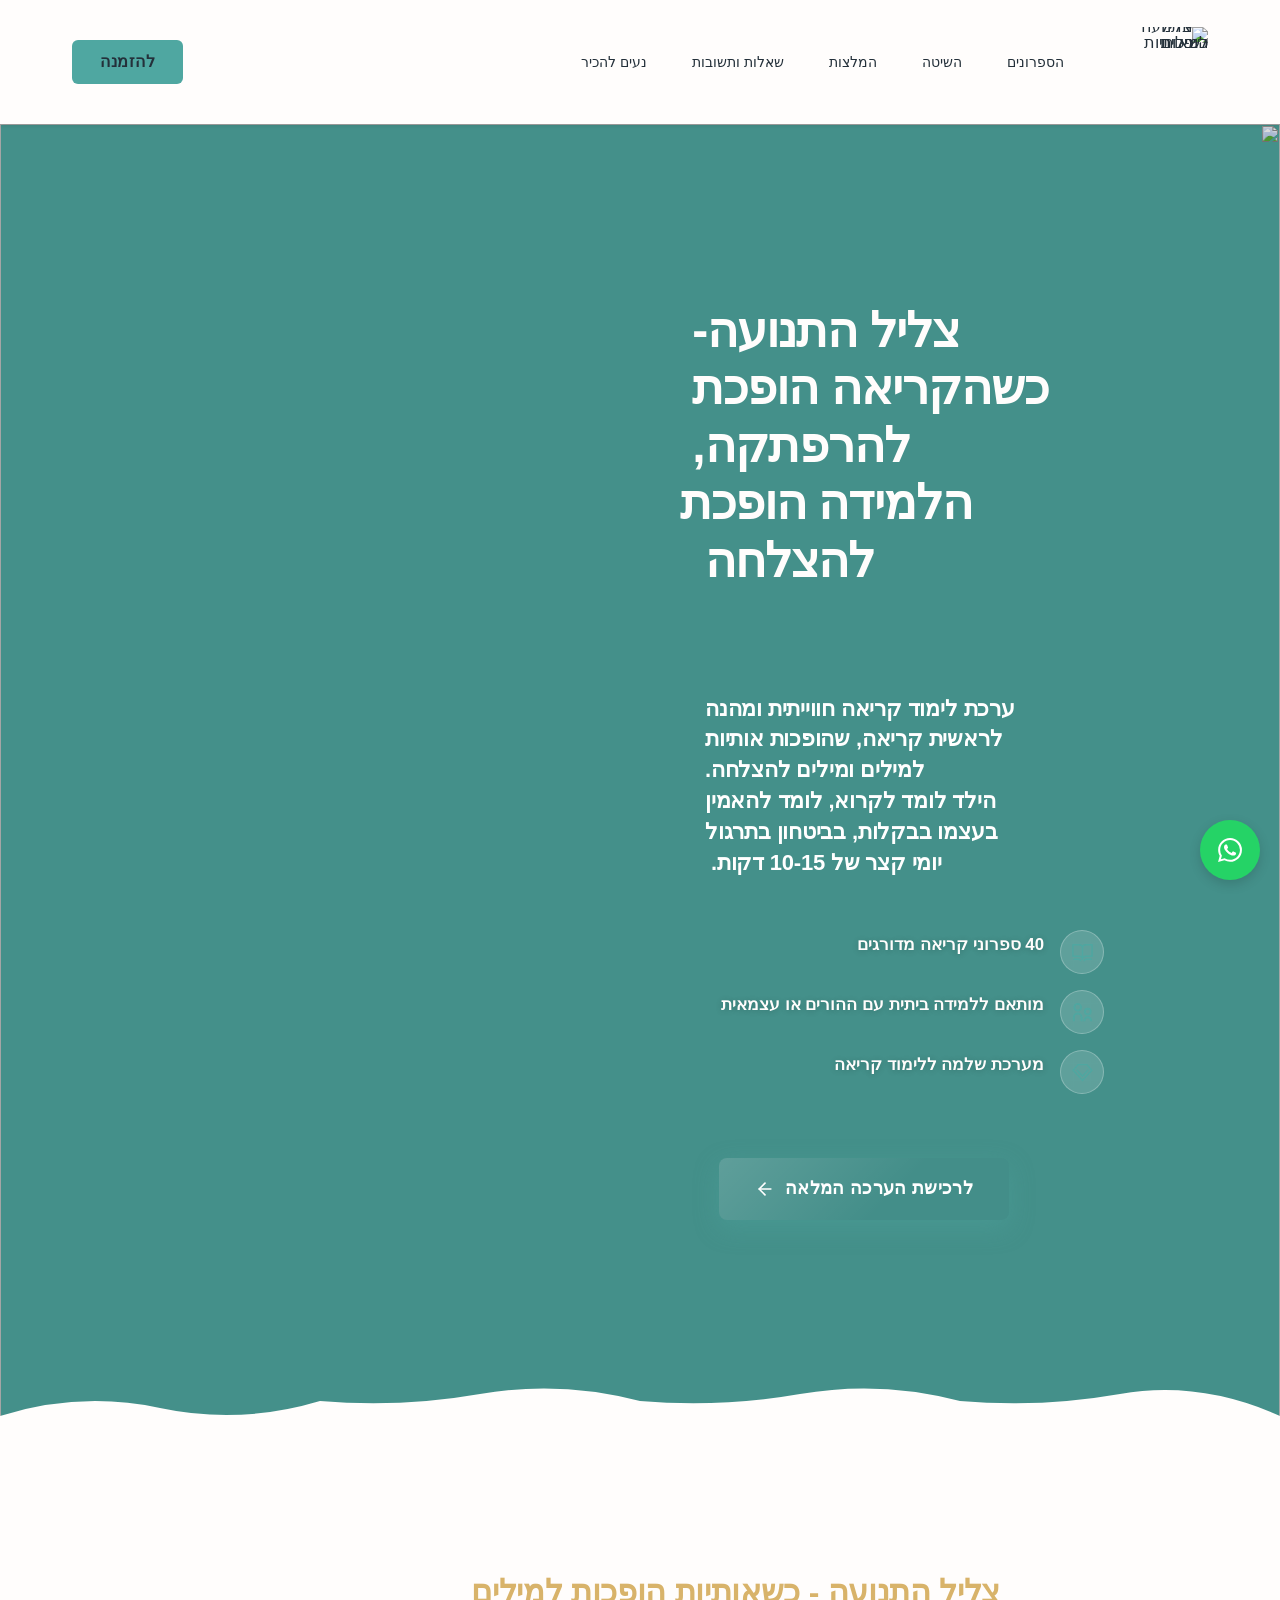
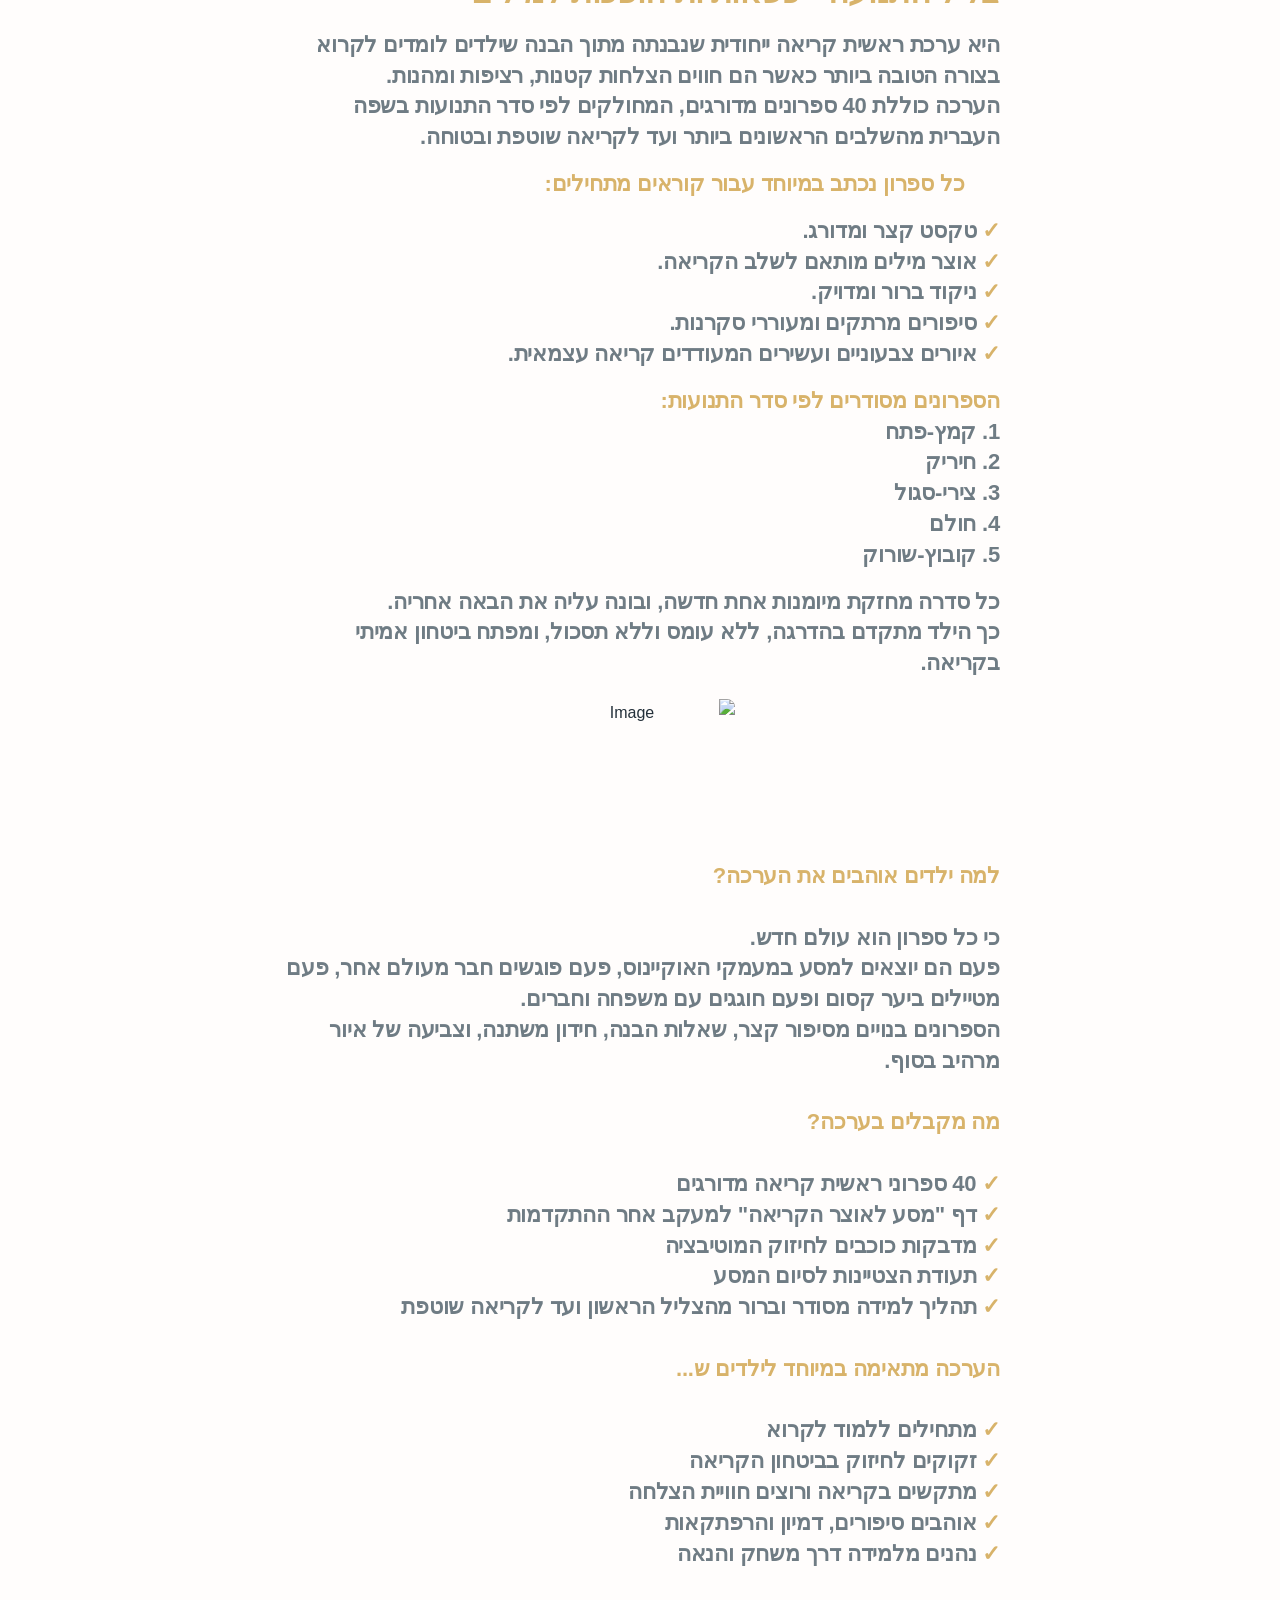
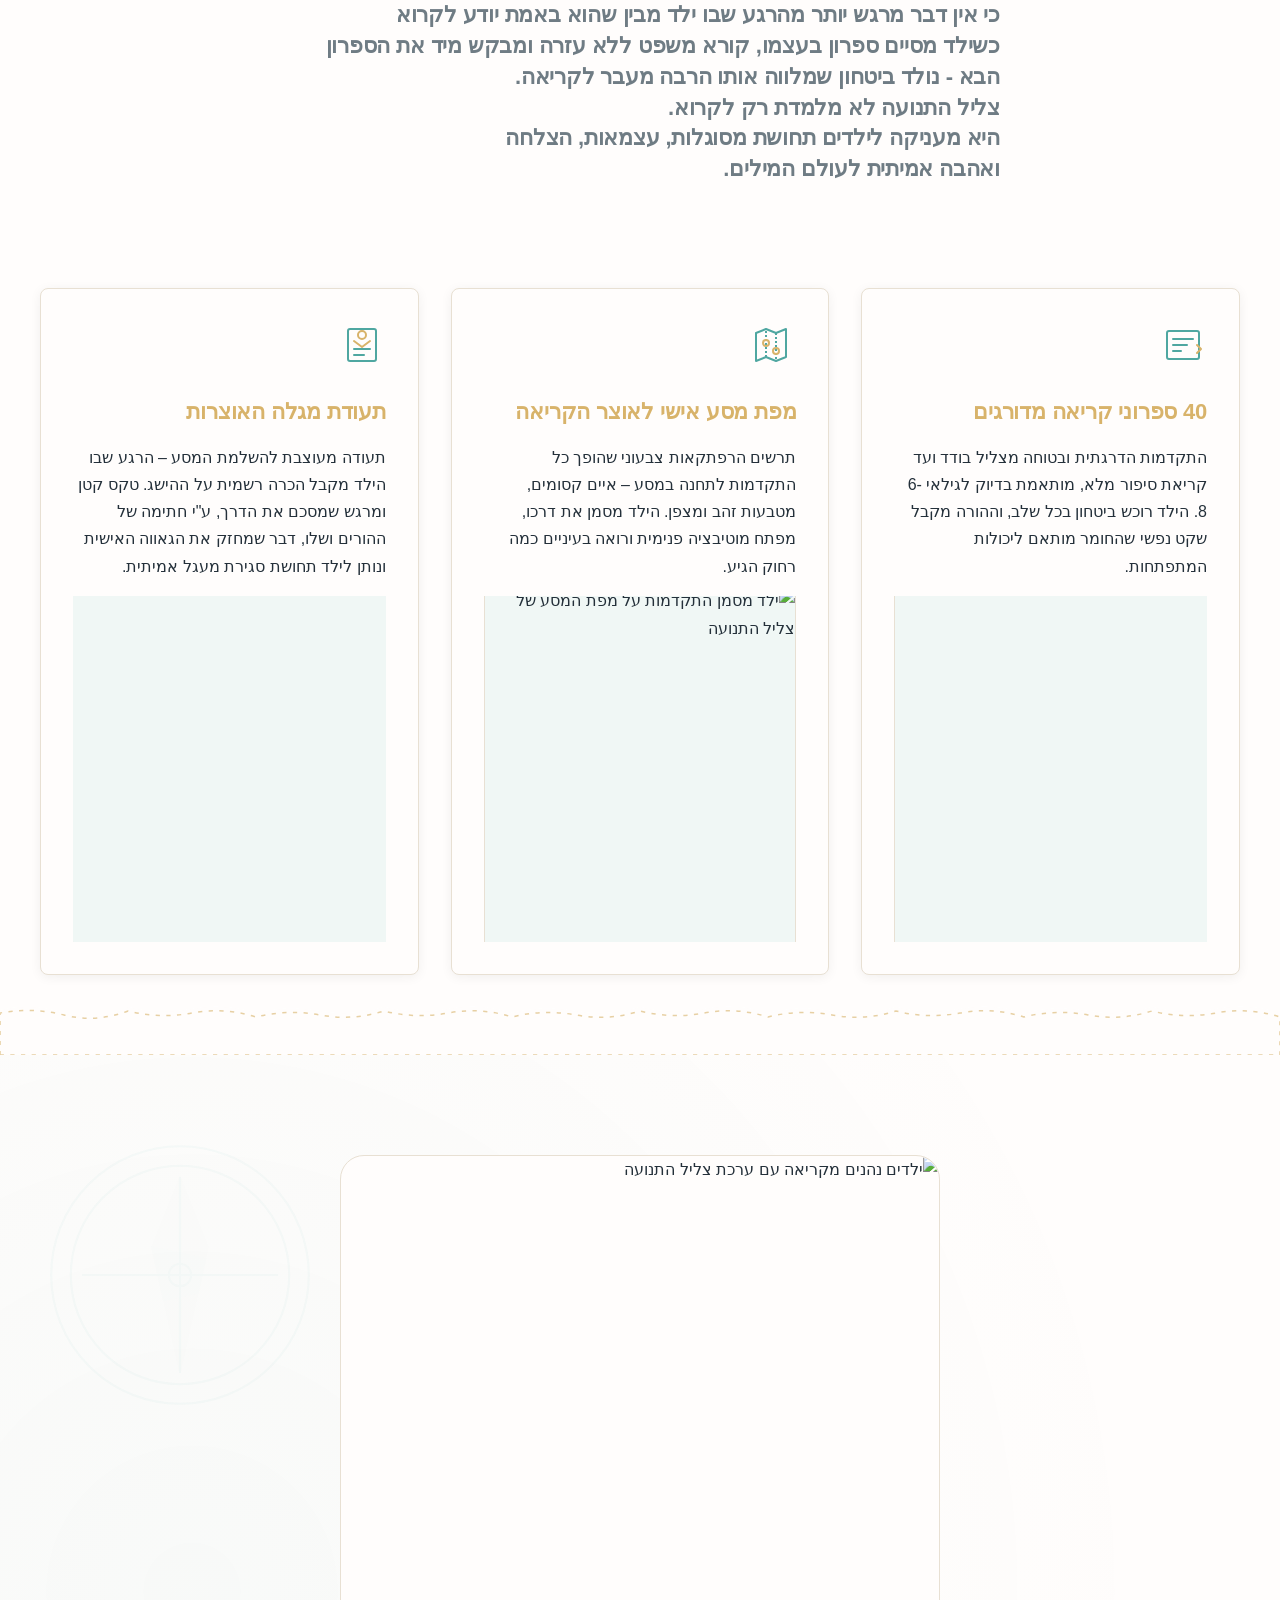
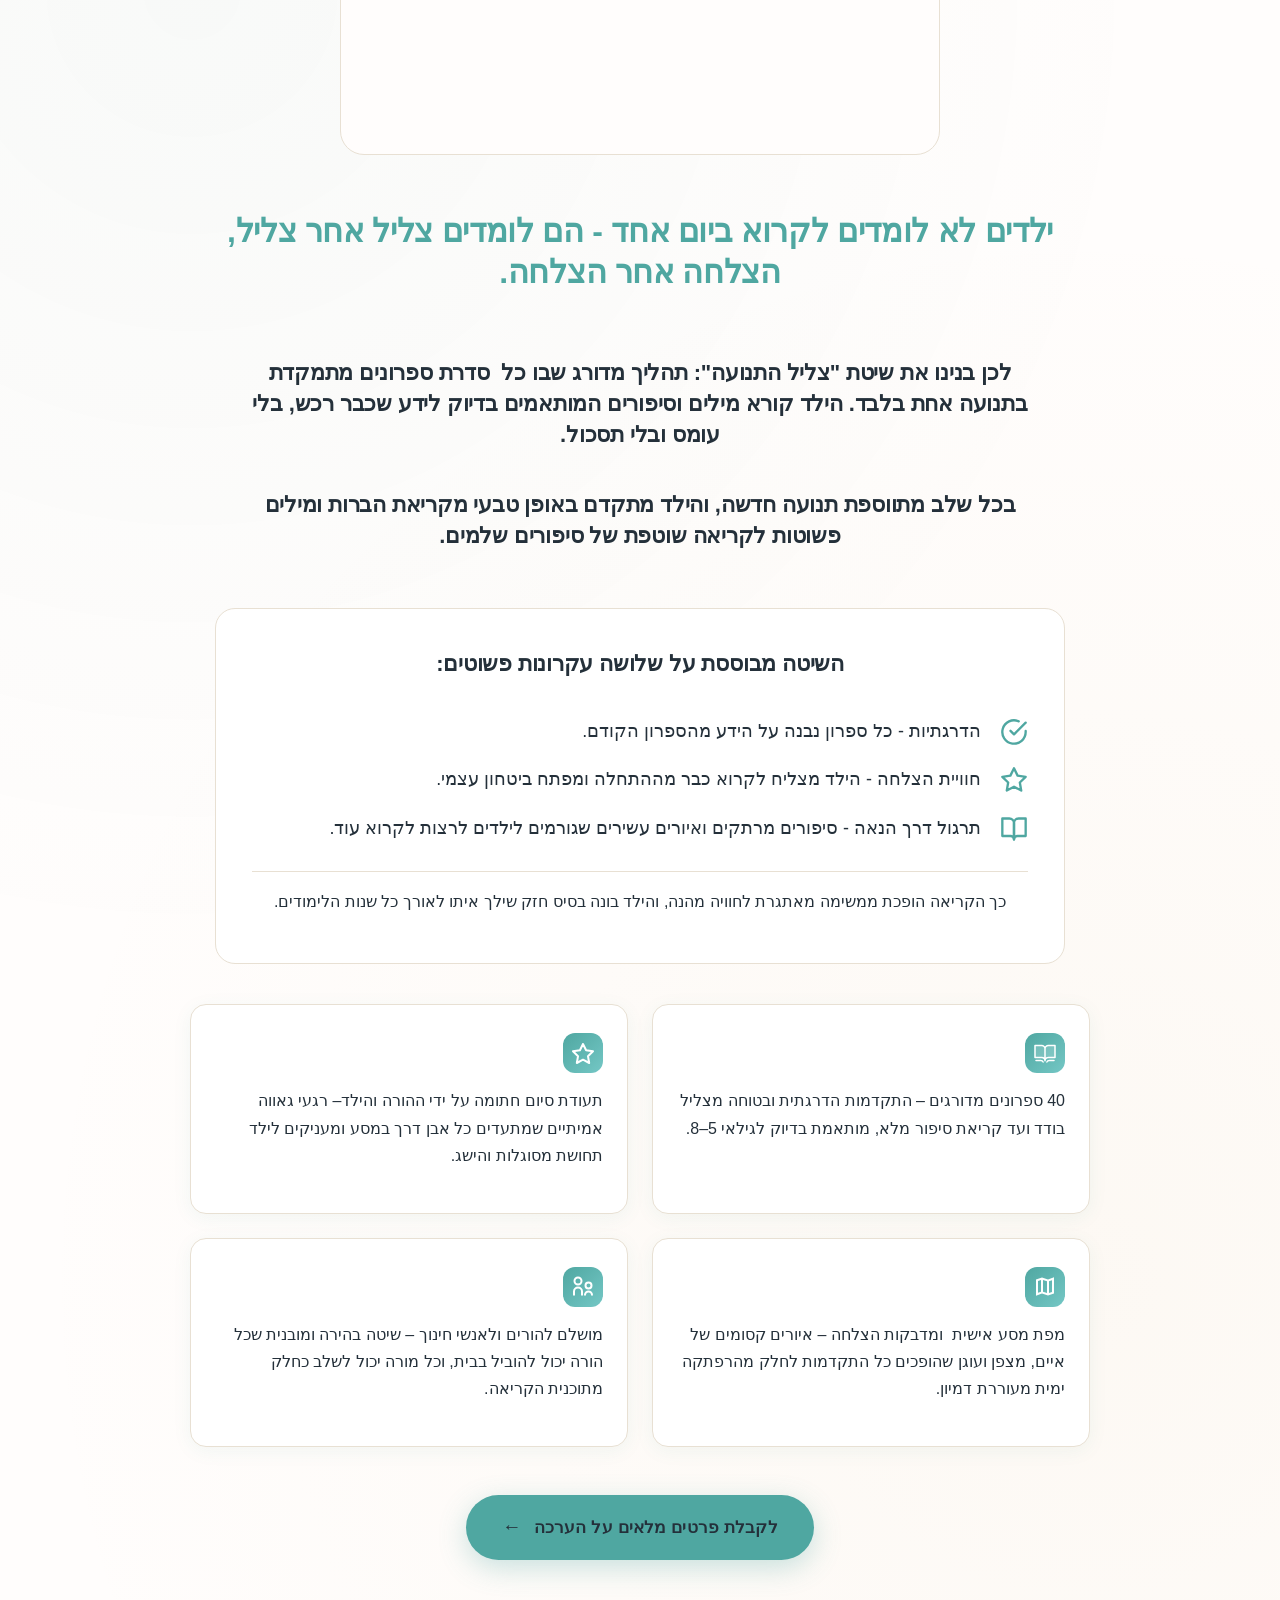
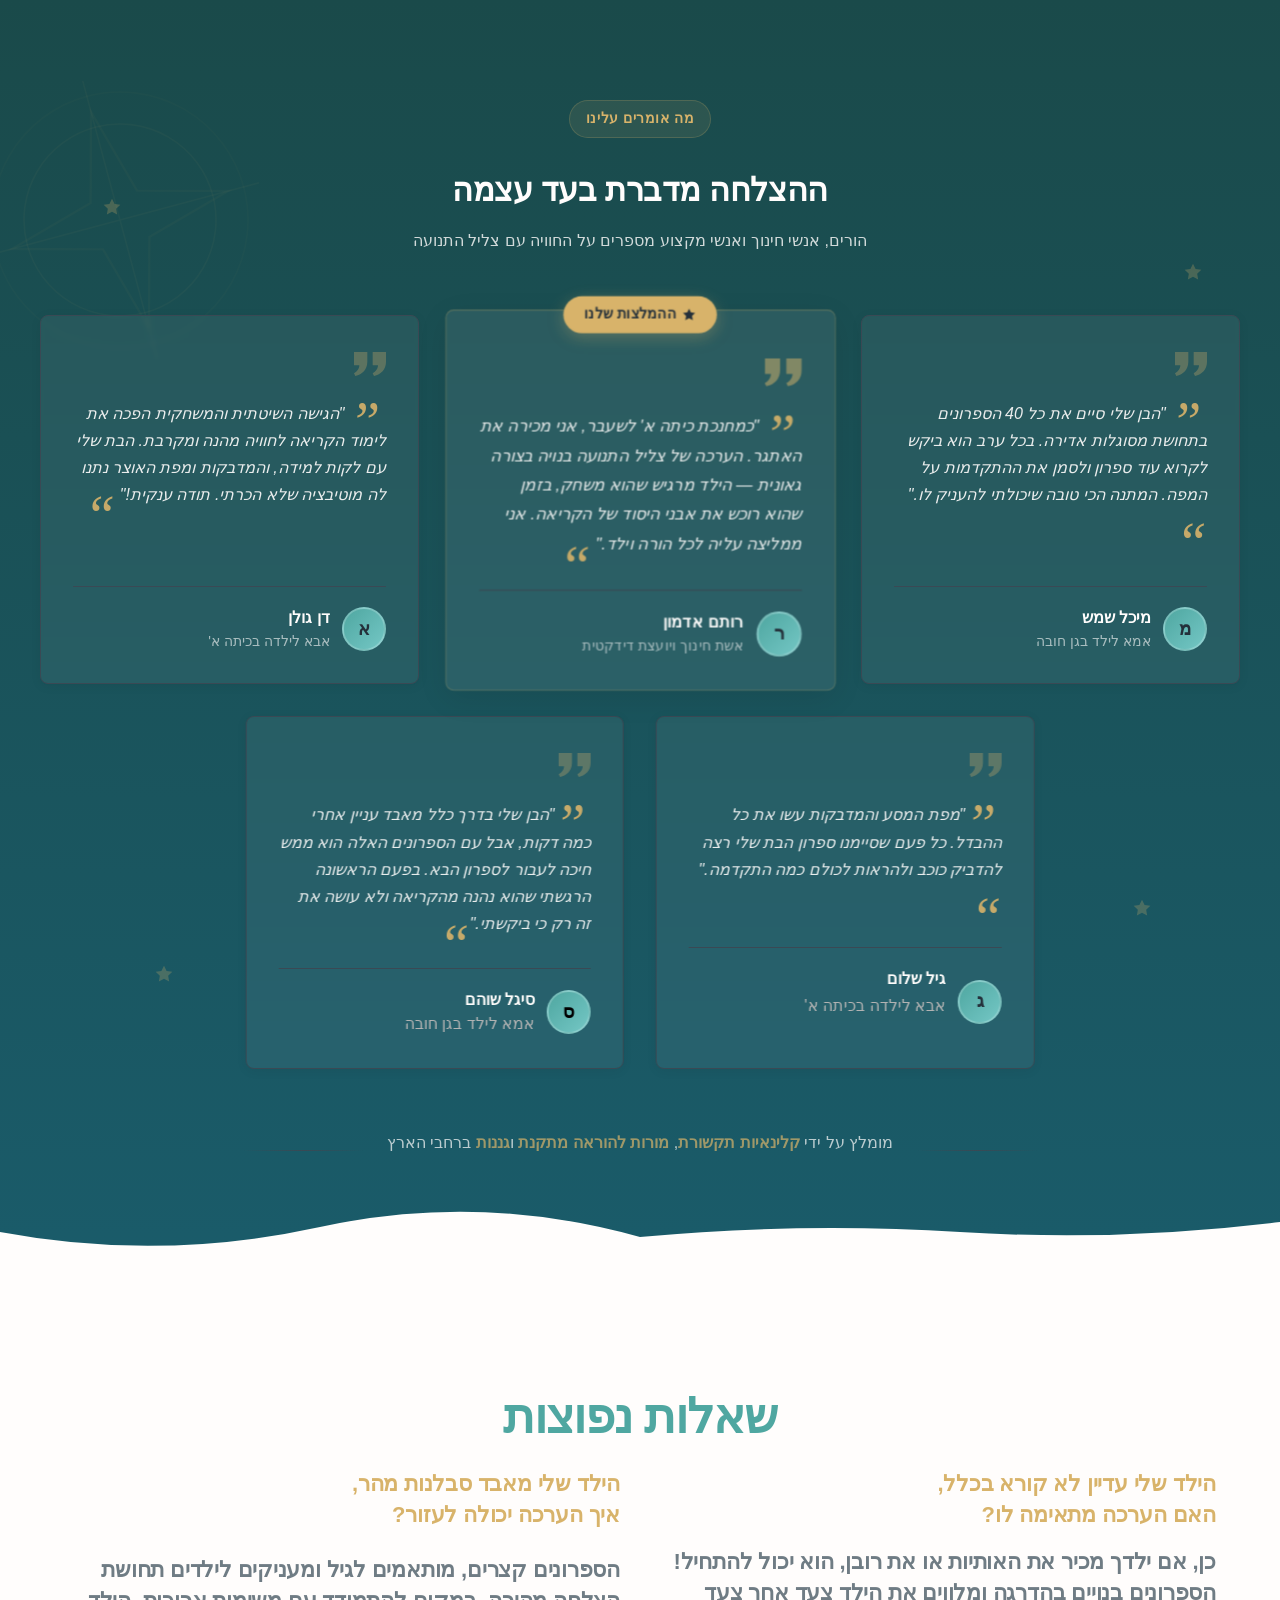
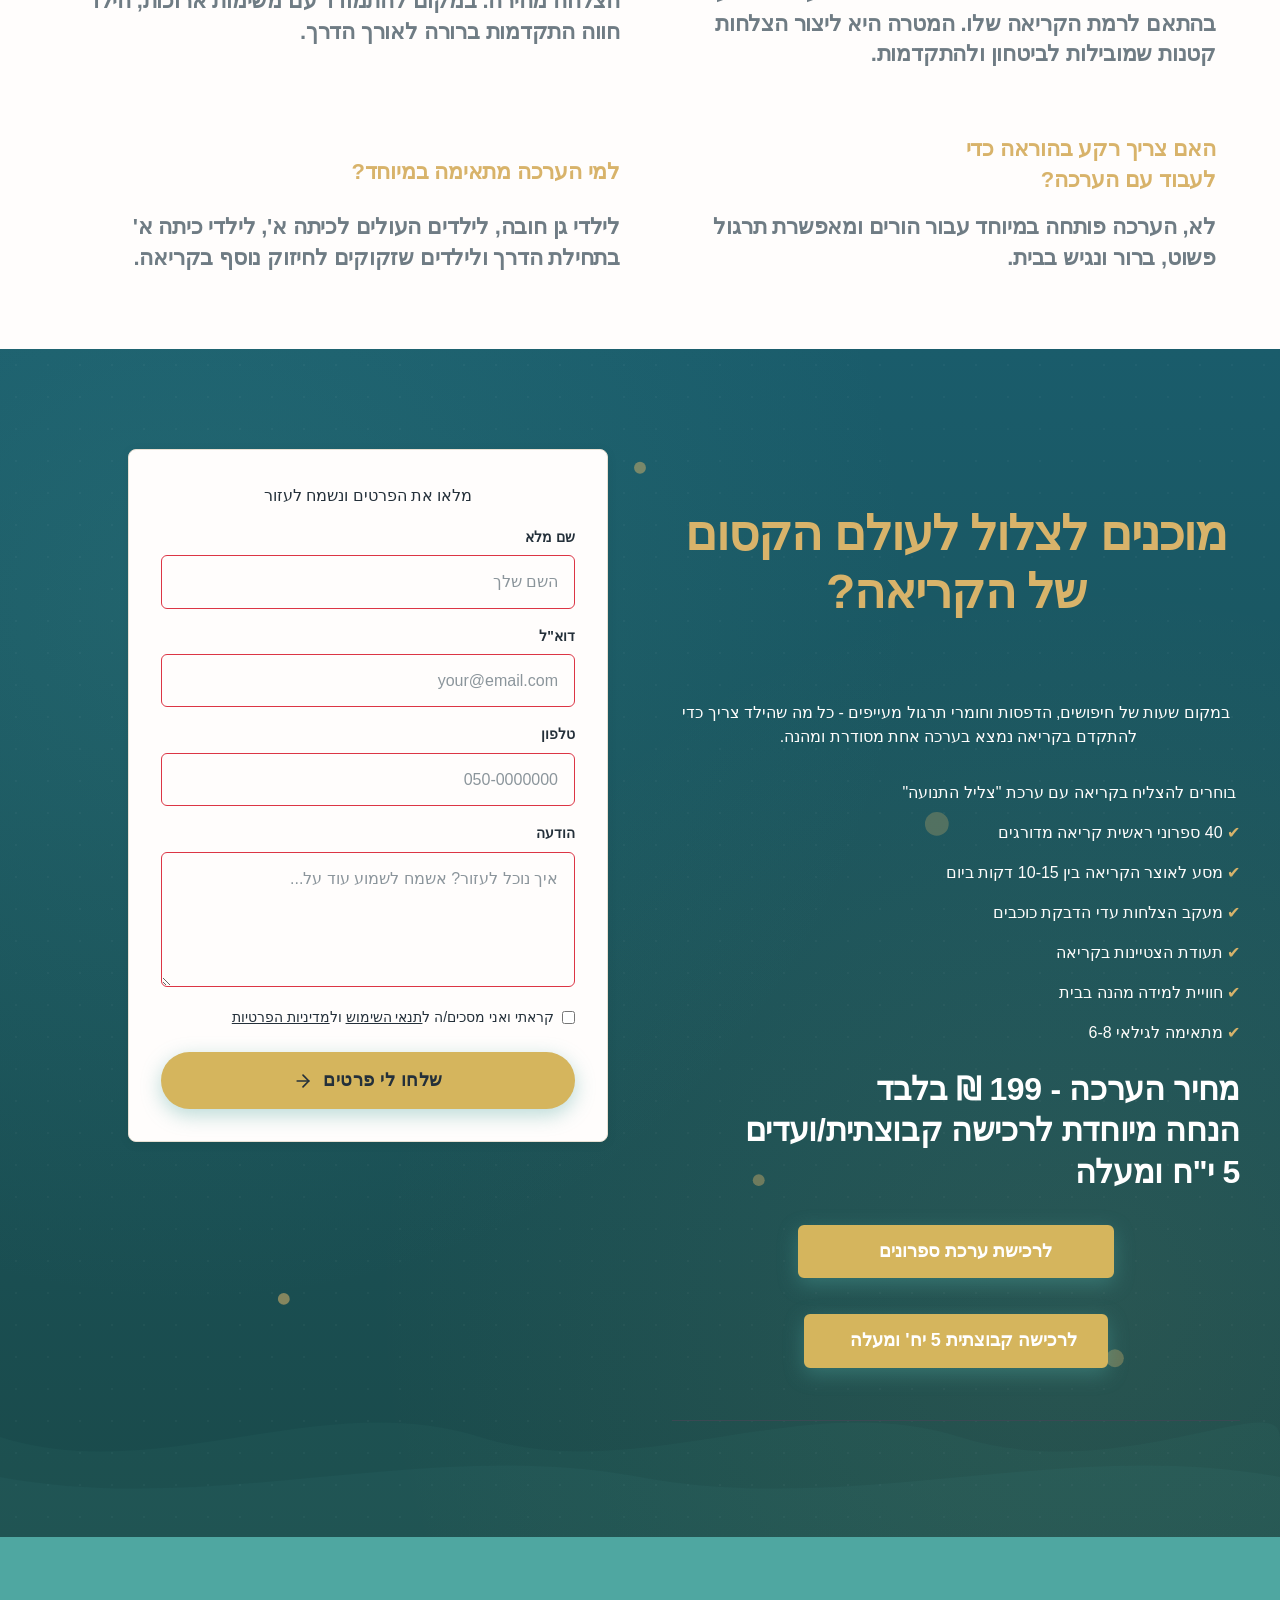
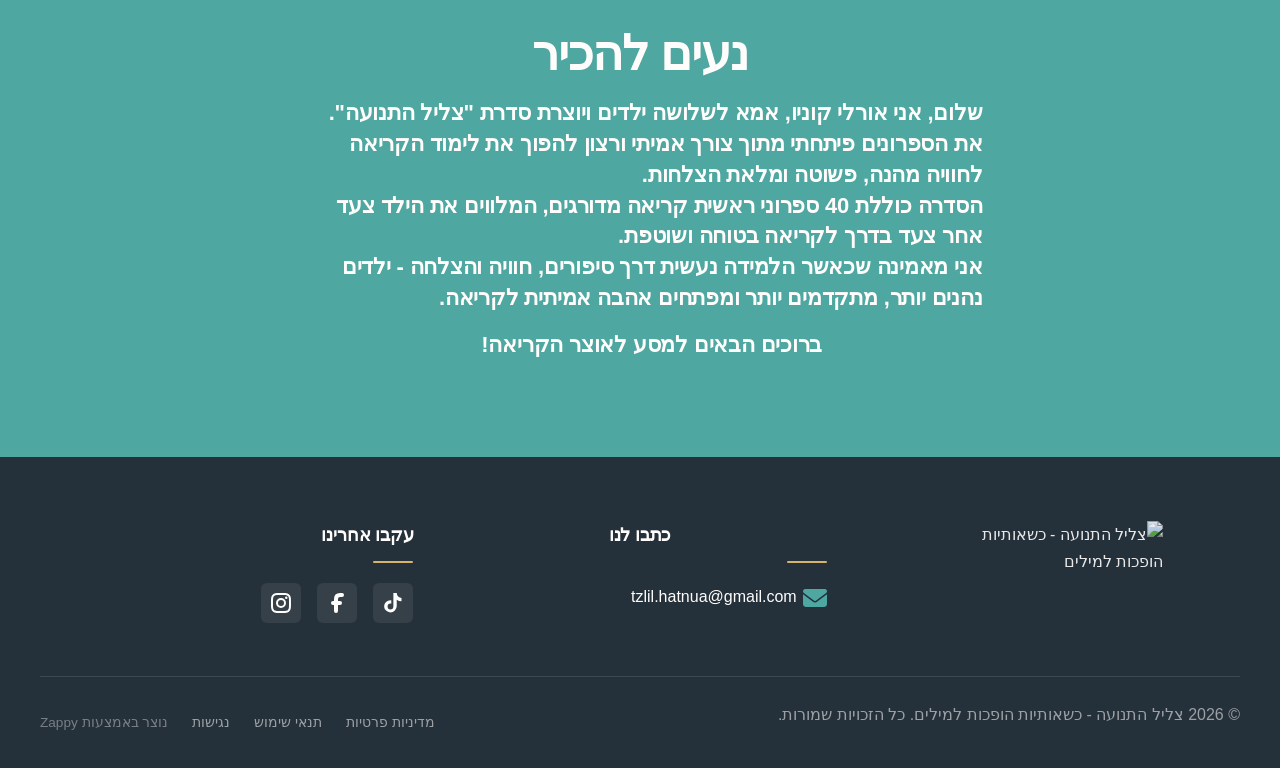
==== commit 9cd518a7: "Background sync: Progressive GitHub Sync" ====
--- a/index.html
+++ b/index.html
@@ -2092,7 +2092,7 @@
 <span style="color: #d8b36a">✓</span> איורים צבעוניים ועשירים המעודדים קריאה עצמאית.</span></h3><h3 style="text-align: right;"><ol><span style="color: #d8b36a">הספרונים מסודרים לפי סדר התנועות:</span><br>
 <span style="color: #6f7c84">1. קמץ-פתח<br>2. חיריק<br>3. צירי-סגול<br>4. חולם<br>5. קובוץ-שורוק</span></ol>
 </h3><h3 style="text-align: right; box-sizing: border-box !important; display: block !important; width: min(669px, max(100%, -48px + 100vw)) !important; max-width: 669px !important; margin-left: calc(0.5 * (100% - min(669px, max(100%, -48px + 100vw)))) !important; margin-right: calc(0.5 * (100% - min(669px, max(100%, -48px + 100vw)))) !important; margin-inline: calc(0.5 * (100% - min(669px, max(100%, -48px + 100vw)))) !important;" data-zappy-text-width="custom"></h3><h2></h2><h3 style="text-align: right;"><span style="color: #6f7c84 !important">כל סדרה מחזקת מיומנות אחת חדשה, ובונה עליה את הבאה אחריה.<br></span><span style="color: #6f7c84 !important">
-כך הילד מתקדם בהדרגה, ללא עומס וללא תסכול, ומפתח ביטחון אמיתי בקריאה.</span></h3><div class="zappy-inserted-element" id="zappy-element-1782980776524-yi39yfllz" data-element-id="zappy-element-1782980776524-yi39yfllz" data-element-type="image" style="max-width: 100% !important; margin: 20px auto; text-align: center; justify-content: center; width: 100% !important; height: auto !important; min-height: 0px !important; max-height: none !important;"><div data-zappy-zoom-wrapper="true" data-element-id="zappy-element-1782980776524-yi39yfllz" data-element-type="image" data-zappy-zoom-wrapper-width="187px" data-zappy-zoom-wrapper-height="142px" data-zappy-zoom-wrapper-width-mode="card-slot" data-zappy-zoom-wrapper-align="center" style="position: relative !important; overflow: hidden !important; width: 100% !important; max-width: 100% !important; margin-left: auto !important; margin-right: auto !important; height: 142px !important; display: block !important; min-height: 0px !important; max-height: none !important; padding-bottom: 0px !important;" data-zappy-zoom-clip="true" data-zappy-wrapper-margins-applied="true" data-zappy-card-slot-fill="1" class="zappy-resizable-hover"><img src="/assets/image-1782982427488-r6b3ql.webp?v=1782982429761" alt="Image" style="border-radius: 8px; object-position: 50% 33% !important; width: 100% !important; height: 98.7203% !important; max-width: none !important; object-fit: fill !important; margin: 0px !important; display: block !important; max-height: none !important; left: 0% !important; top: 0.422303% !important; position: absolute !important;" data-element-type="image" data-element-id="zappy-element-1782980776524-yi39yfllz" id="zappy-element-1782980776524-yi39yfllz" data-zappy-object-position="50% 33%" data-zappy-zoom="0.5" data-zappy-original-width="720" data-zappy-original-height="405.703125" loading="lazy" decoding="async" fetchpriority="low"></div></div><h3 style="text-align: right; box-sizing: border-box !important; display: block !important; width: min(720px, max(100%, -48px + 100vw)) !important; max-width: 720px !important; margin-left: calc(0.5 * (100% - min(720px, max(100%, -48px + 100vw)))) !important; margin-right: calc(0.5 * (100% - min(720px, max(100%, -48px + 100vw)))) !important; margin-inline: calc(0.5 * (100% - min(720px, max(100%, -48px + 100vw)))) !important;" data-zappy-text-width="custom"><span style="color: #d8b36a !important">למה ילדים אוהבים את הערכה?</span><br><span style="color: #d8b36a !important"><br></span><span style="color: #6f7c84 !important">כי כל ספרון הוא עולם חדש.<br></span><span style="color: #6f7c84 !important">
+כך הילד מתקדם בהדרגה, ללא עומס וללא תסכול, ומפתח ביטחון אמיתי בקריאה.</span></h3><div class="zappy-inserted-element" id="zappy-element-1782980776524-yi39yfllz" data-element-id="zappy-element-1782980776524-yi39yfllz" data-element-type="image" style="max-width: 100% !important; margin: 20px auto; text-align: center; justify-content: center; width: 100% !important; height: auto !important; min-height: 0px !important; max-height: none !important;"><div data-zappy-zoom-wrapper="true" data-element-id="zappy-element-1782980776524-yi39yfllz" data-element-type="image" data-zappy-zoom-wrapper-width="187px" data-zappy-zoom-wrapper-height="142px" data-zappy-zoom-wrapper-width-mode="card-slot" data-zappy-zoom-wrapper-align="center" style="position: relative !important; overflow: hidden !important; width: 100% !important; max-width: 100% !important; margin-left: auto !important; margin-right: auto !important; height: 142px !important; display: block !important; min-height: 0px !important; max-height: none !important; padding-bottom: 0px !important;" data-zappy-zoom-clip="true" data-zappy-wrapper-margins-applied="true" data-zappy-card-slot-fill="1"><img src="/assets/image-1790665482875-57q9qx.webp?v=1790665485825" alt="Image" style="border-radius: 8px; object-position: 50% 33% !important; width: 26.2963% !important; height: 100% !important; max-width: none !important; object-fit: cover; margin: 0px !important; display: block; max-height: none !important; left: 36.8519% !important; top: 0% !important; position: absolute !important;" data-element-type="image" data-element-id="zappy-element-1782980776524-yi39yfllz" id="zappy-element-1782980776524-yi39yfllz" data-zappy-object-position="50% 33%" data-zappy-zoom="0.5" data-zappy-original-width="720" data-zappy-original-height="405.703125" loading="lazy" decoding="async" fetchpriority="low"></div></div><h3 style="text-align: right; box-sizing: border-box !important; display: block !important; width: min(720px, max(100%, -48px + 100vw)) !important; max-width: 720px !important; margin-left: calc(0.5 * (100% - min(720px, max(100%, -48px + 100vw)))) !important; margin-right: calc(0.5 * (100% - min(720px, max(100%, -48px + 100vw)))) !important; margin-inline: calc(0.5 * (100% - min(720px, max(100%, -48px + 100vw)))) !important;" data-zappy-text-width="custom"><span style="color: #d8b36a !important">למה ילדים אוהבים את הערכה?</span><br><span style="color: #d8b36a !important"><br></span><span style="color: #6f7c84 !important">כי כל ספרון הוא עולם חדש.<br></span><span style="color: #6f7c84 !important">
 פעם הם יוצאים למסע במעמקי האוקיינוס, פעם פוגשים חבר מעולם אחר, פעם מטיילים ביער קסום ופעם חוגגים עם משפחה וחברים.<br></span><font color="#6f7c84">הספרונים בנויים מסיפור קצר, שאלות הבנה, חידון משתנה, וצביעה של איור&nbsp;</font><br><font color="#6f7c84">מרהיב בסוף.&nbsp;</font><br><br><span style="color: #d8b36a !important">מה מקבלים בערכה?</span><br><br><span style="color: #6f7c84 !important"><span style="color: #6f7c84 !important"><span style="color: rgb(36, 48, 58) !important;"><span><span><span style="color: #d8b36a !important">✓</span></span>&nbsp;</span></span></span></span><span style="color: #6f7c84 !important">40 ספרוני ראשית קריאה מדורגים&nbsp;&nbsp;</span><span style="color: #6f7c84 !important"><span style="color: #6f7c84 !important"><span style="color: #6f7c84 !important"><span style="color: #6f7c84 !important"><span style="letter-spacing: -0.01em; color: #6f7c84 !important"><br></span></span></span></span><span style="color: #6f7c84 !important"><span style="color: rgb(36, 48, 58) !important;"><span style="letter-spacing: -0.01em;"></span></span><span style="letter-spacing: -0.01em;"></span>
 
 
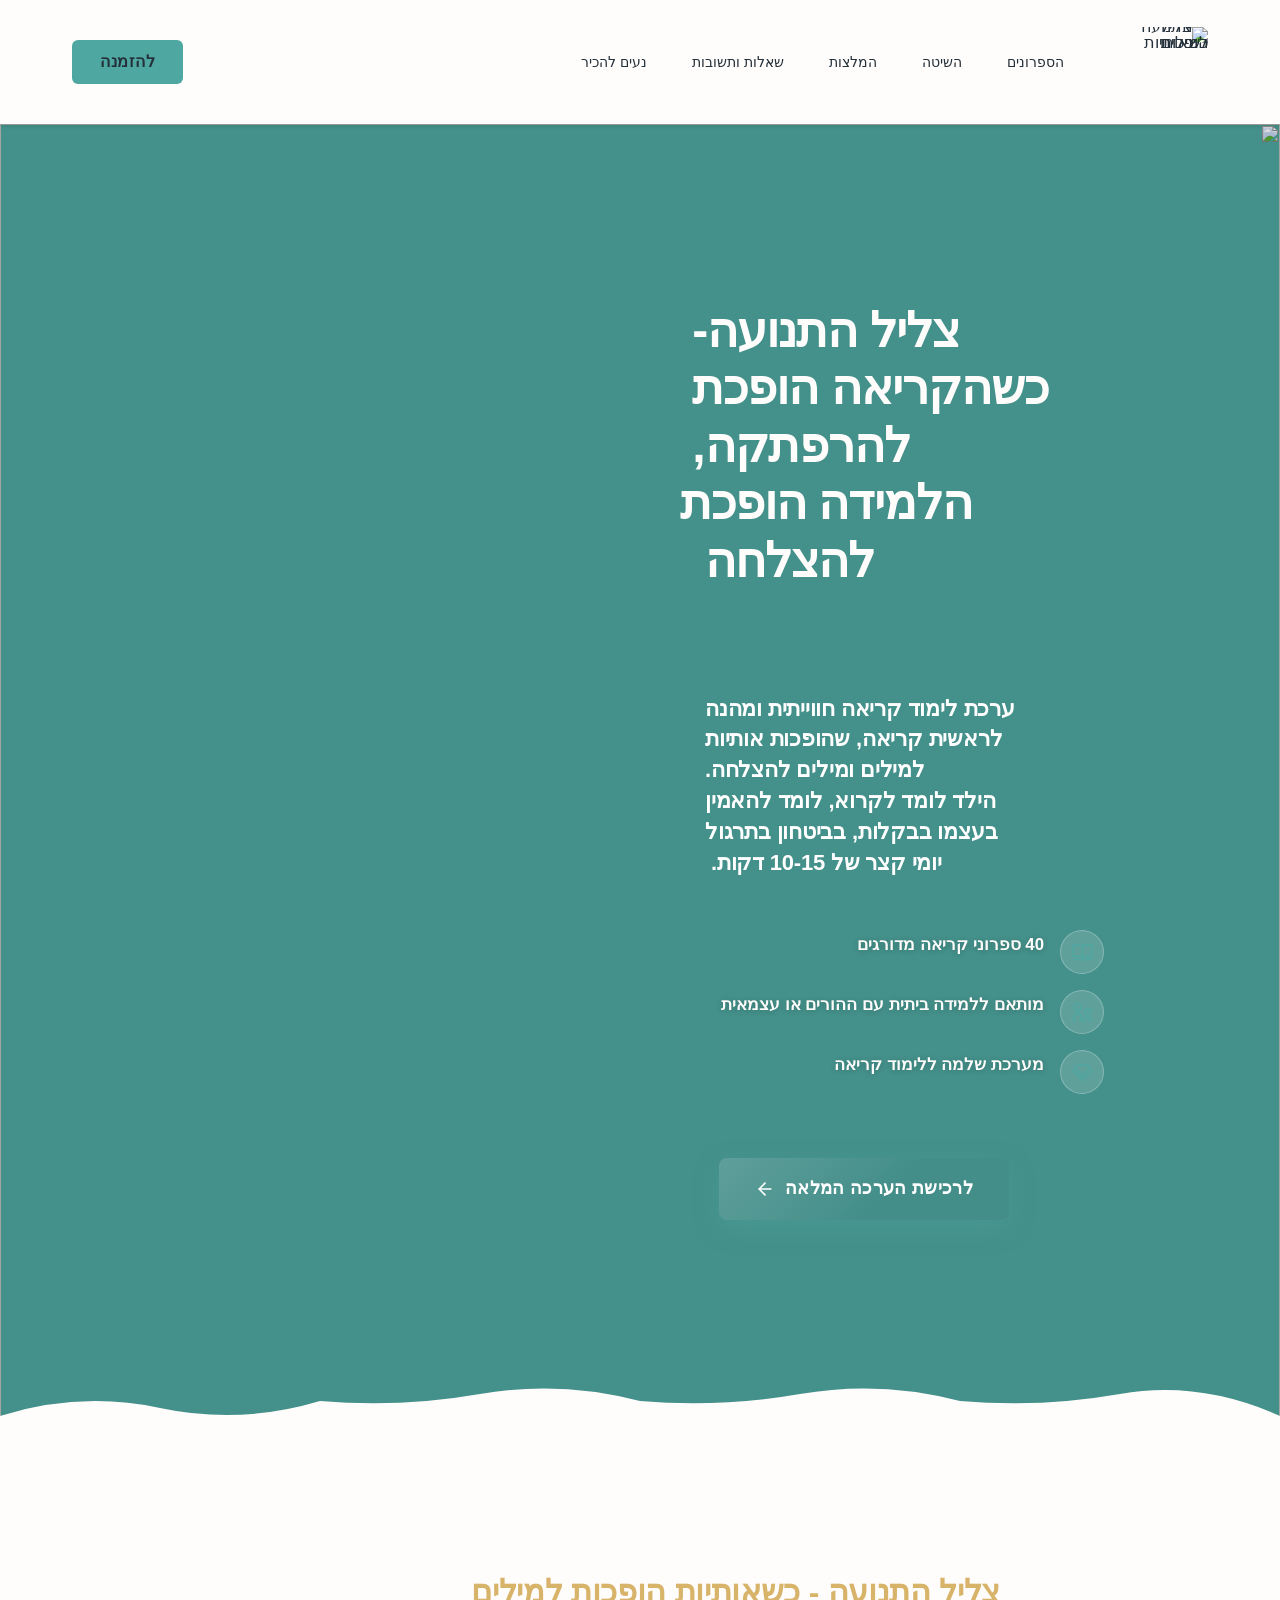
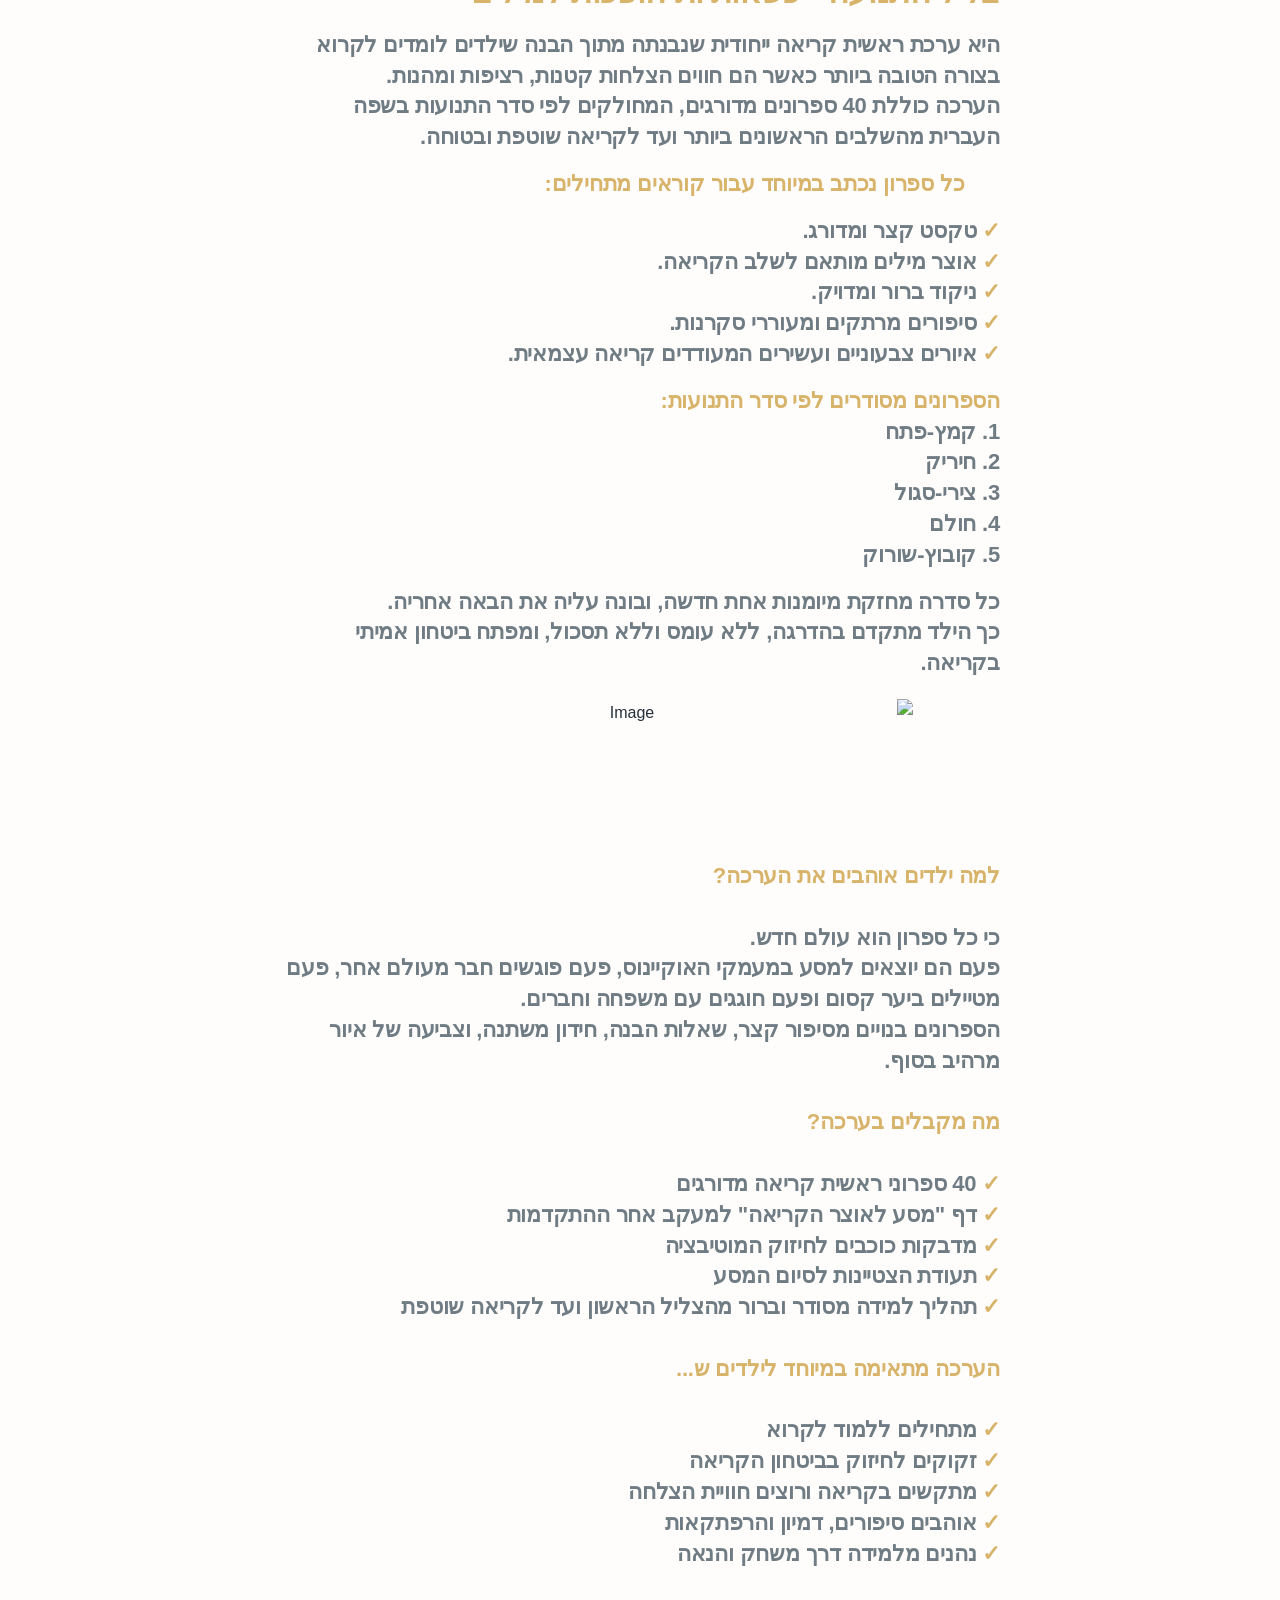
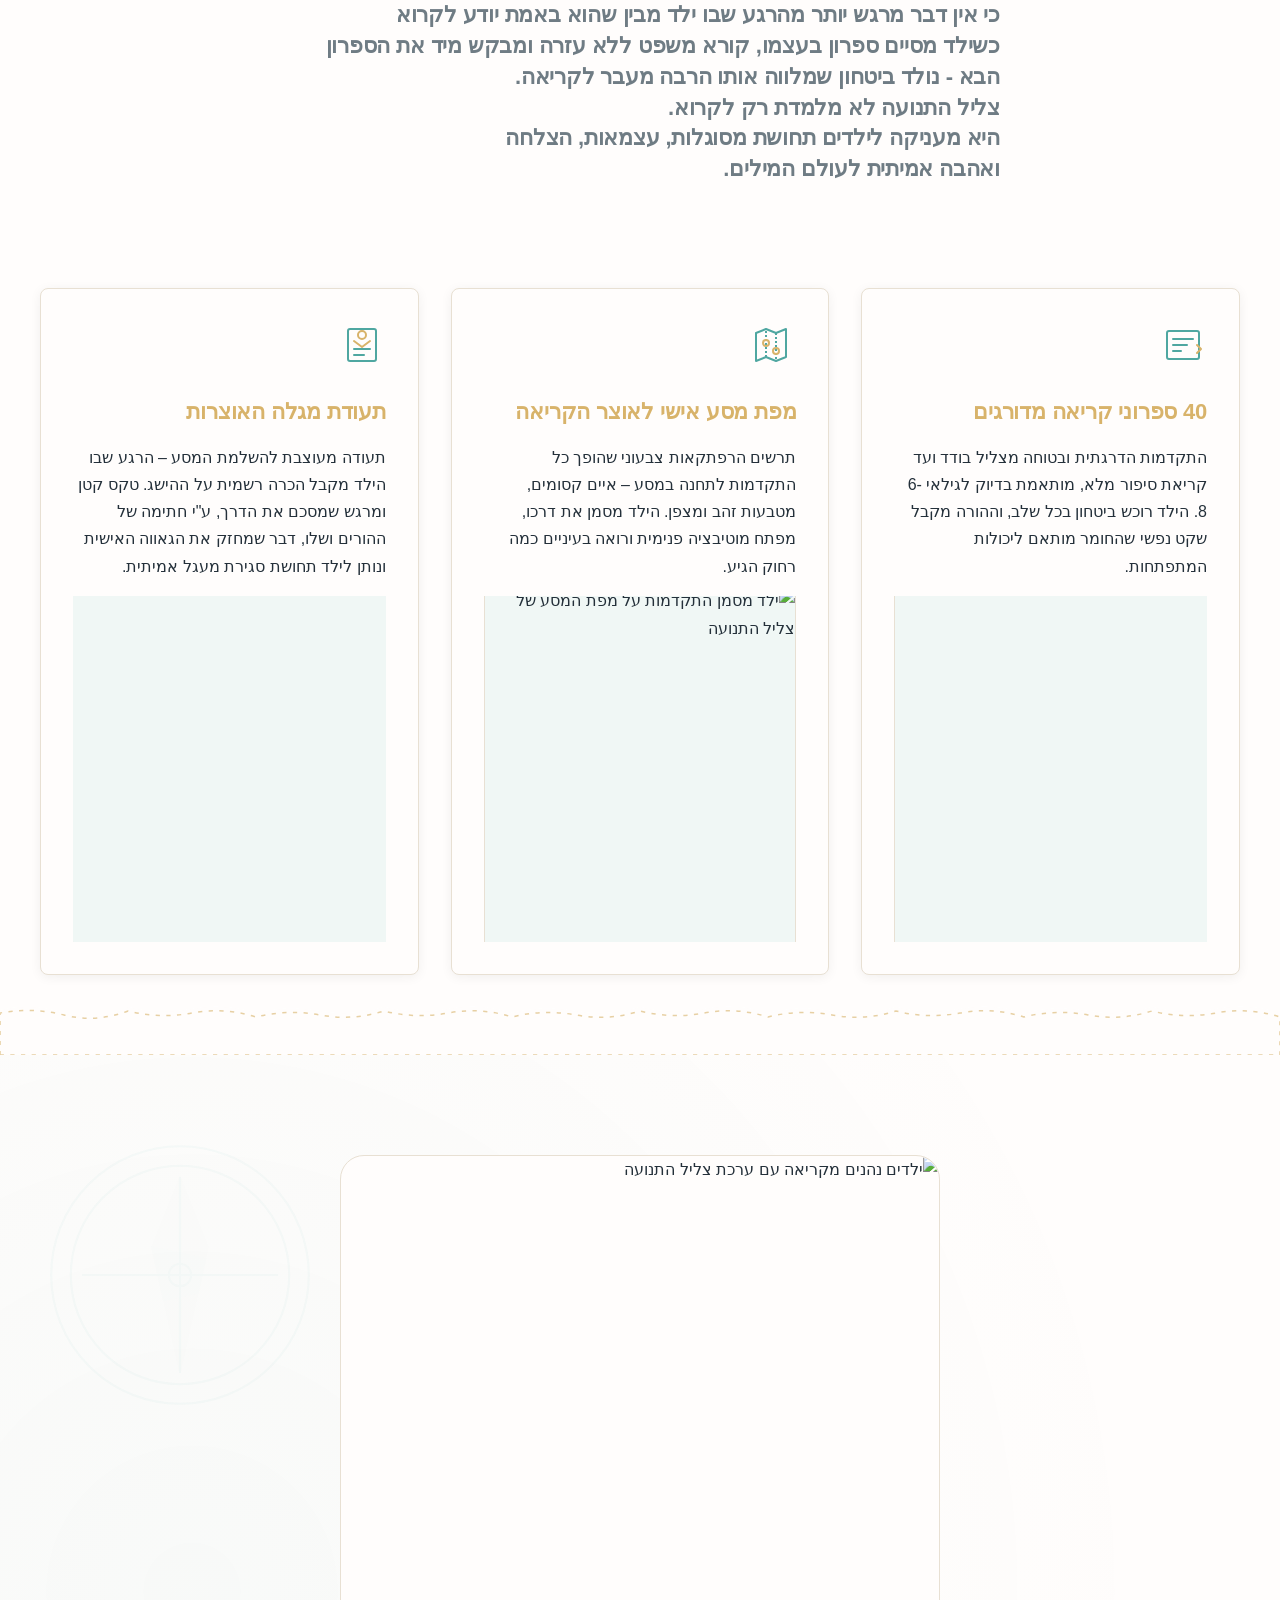
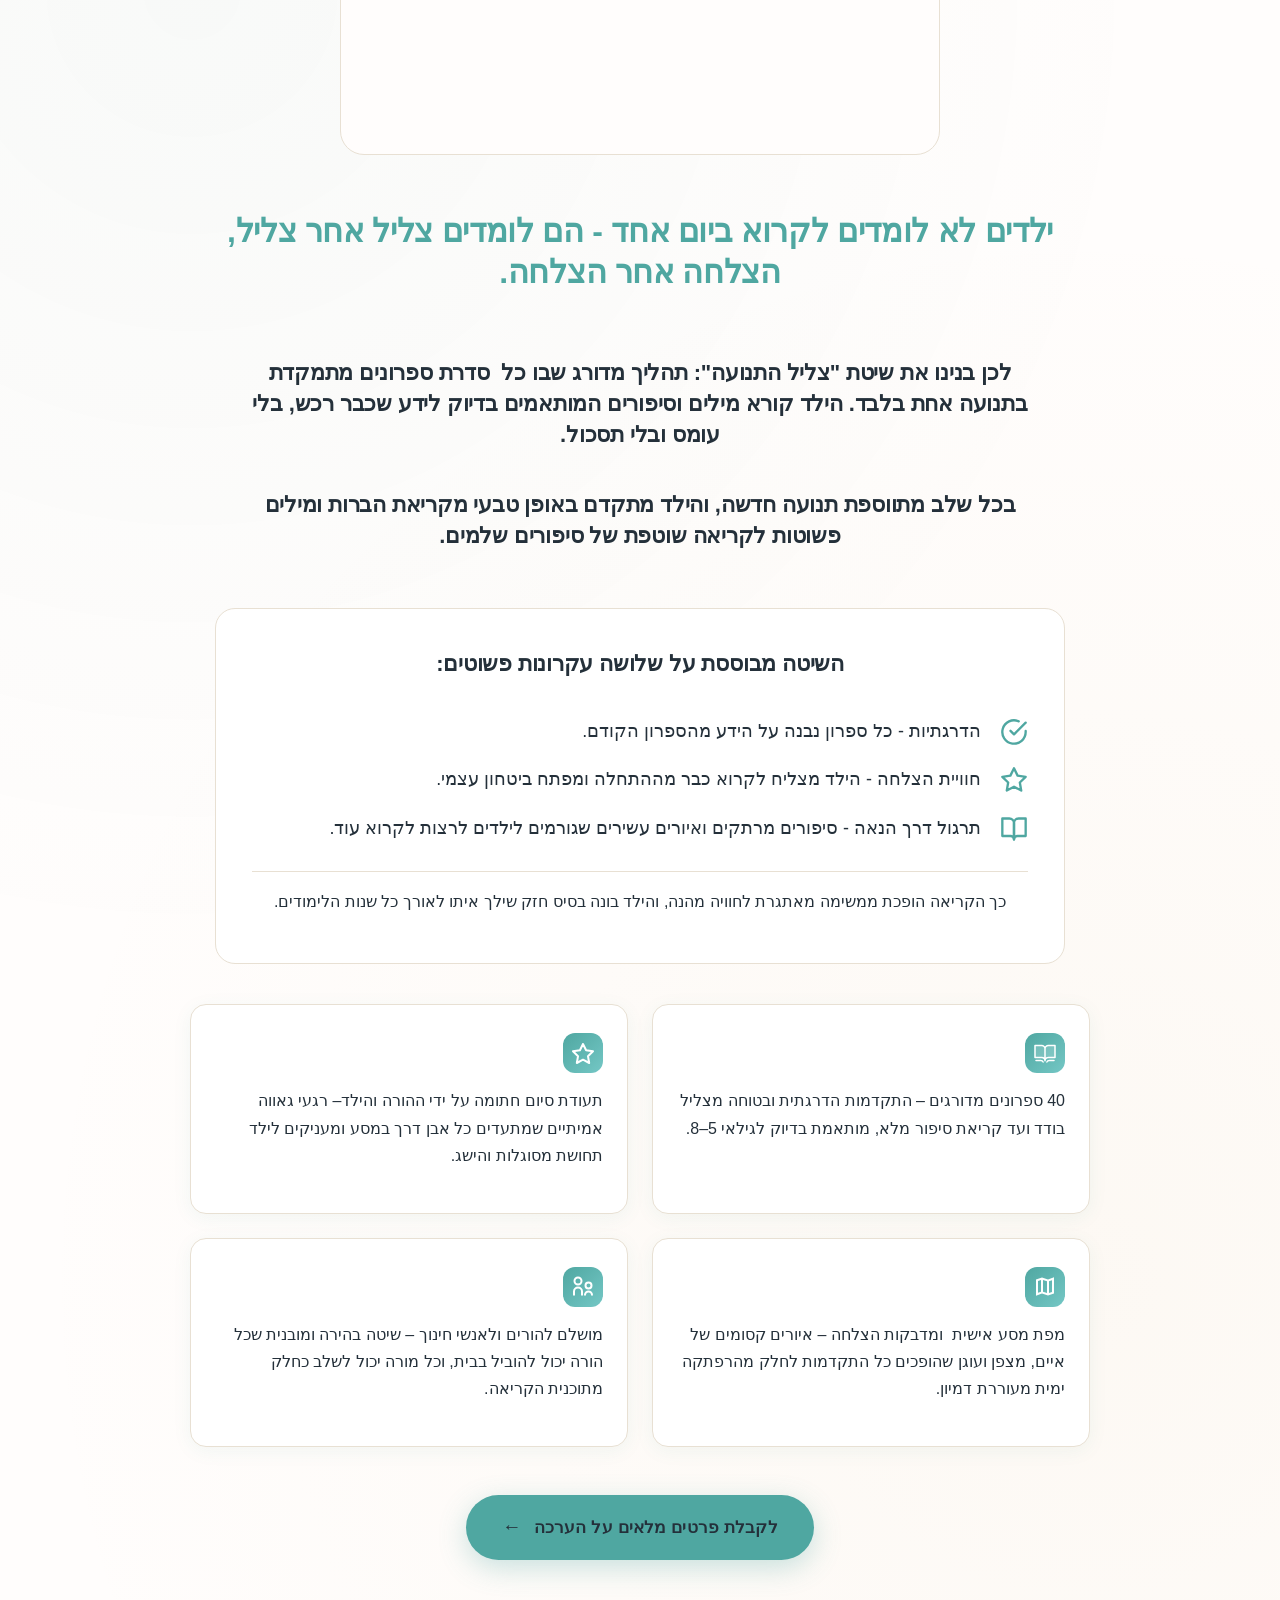
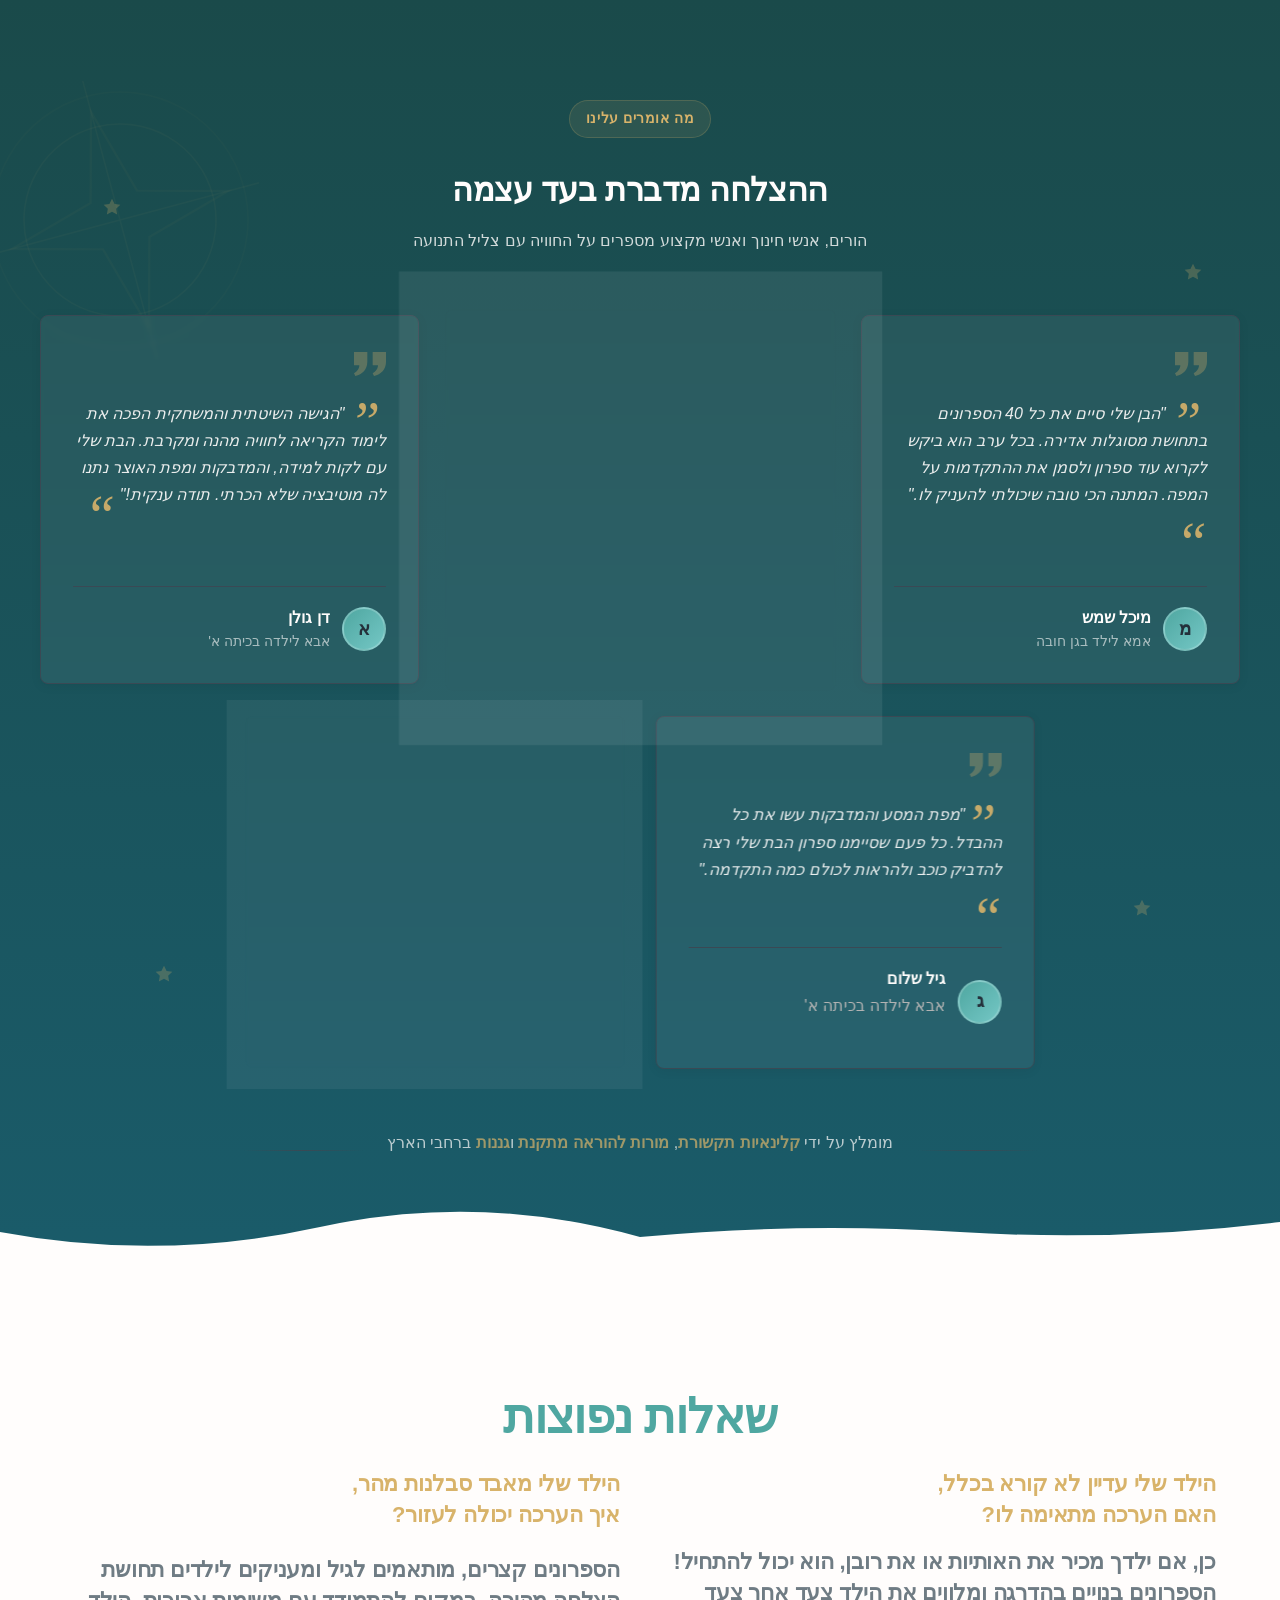
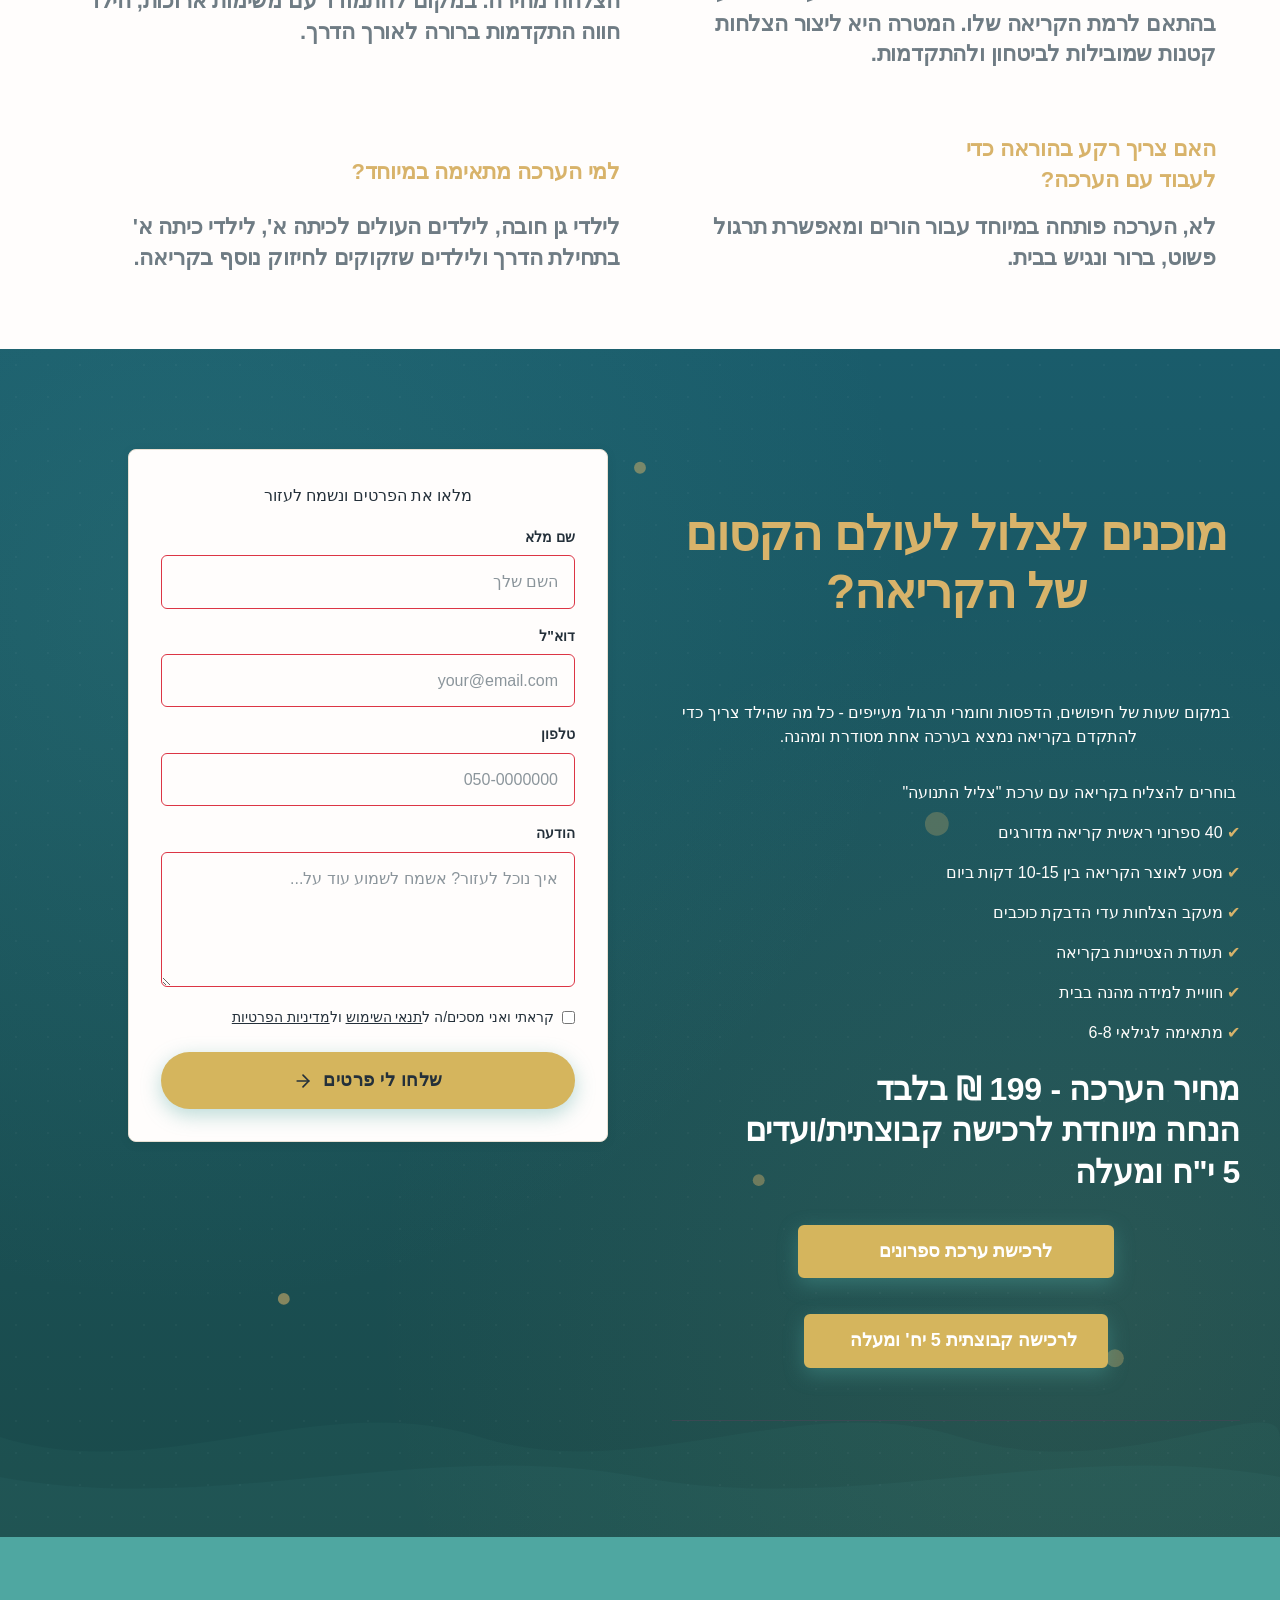
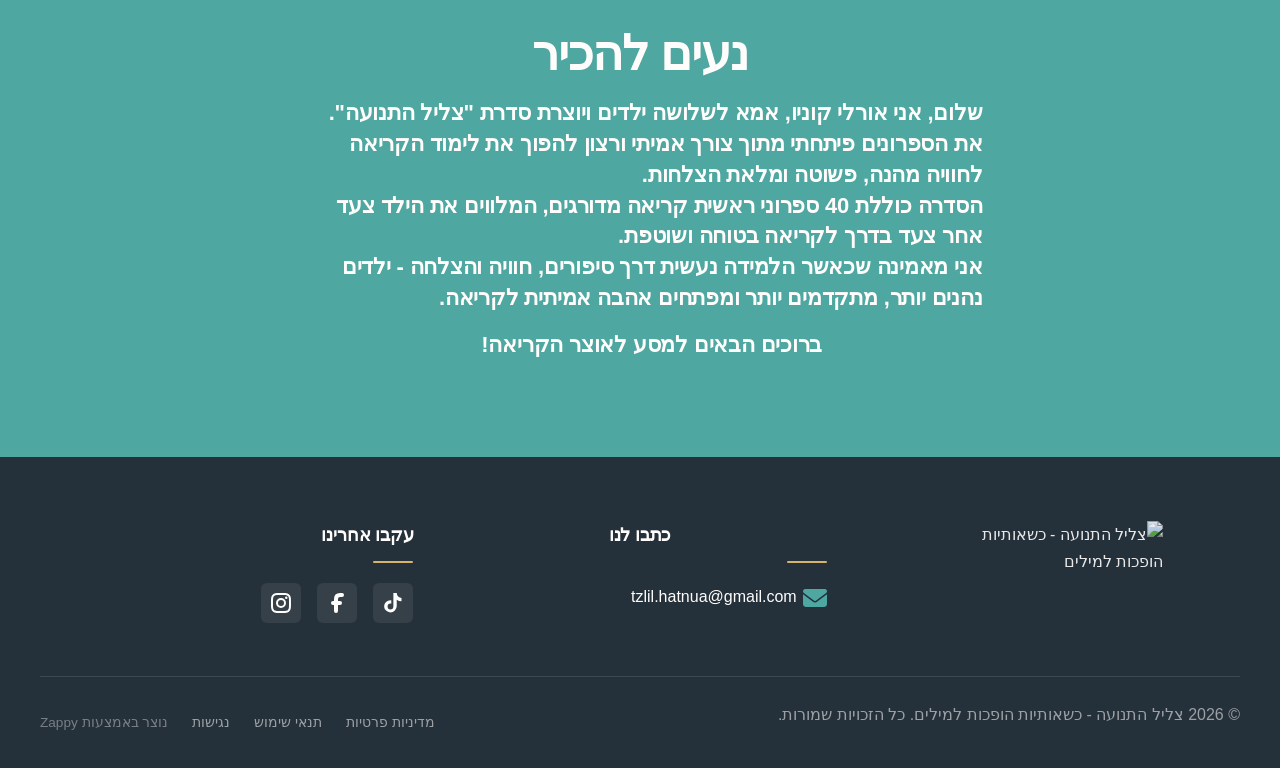
==== commit cfa57583: "Incremental sync: 1 page(s) — update_element" ====
--- a/index.html
+++ b/index.html
@@ -1541,18 +1541,18 @@
 <!-- ZAPPY_INTEGRATION_END analytics:add_google_tag_manager --><a class="skip-link" href="#main">דלג לתוכן הראשי</a>
   <nav class="navbar" dir="rtl">
   <button class="mobile-toggle" id="mobileToggle" aria-label="Menu" data-element-type="button" data-element-id="btn-1782309760812-26mype0pc" data-native-element="true">
-    <svg class="hamburger-icon" width="24" height="24" viewBox="0 0 24 24" fill="none" style="width: 24px !important; height: 24px !important;display:block !important">
+    <svg class="hamburger-icon" width="24" height="24" viewBox="0 0 24 24" fill="none" style="width: 24px !important; height: 24px !important; display: block !important;">
       <path d="M3 12h18M3 6h18M3 18h18" stroke="currentColor" stroke-width="2" stroke-linecap="round"></path>
     </svg>
-    <svg class="close-icon" width="24" height="24" viewBox="0 0 24 24" fill="none" style="width: 24px !important; height: 24px !important;display:none !important">
+    <svg class="close-icon" width="24" height="24" viewBox="0 0 24 24" fill="none" style="display: none !important; width: 24px !important; height: 24px !important;">
       <path d="M18 6L6 18M6 6l12 12" stroke="currentColor" stroke-width="2" stroke-linecap="round"></path>
     </svg>
   </button>
   
   <div class="nav-container">
-    <div class="nav-right-group"><div class="nav-brand">
+    <div class="nav-right-group"><div class="nav-brand" style="">
       <a href="/" class="logo-link"><img class="logo" src="/assets/educational-products-logo-1781867189821-qzdxqt.webp?v=1781867190116-e5b5s6" alt="צליל התנועה - כשאותיות הופכות למילים" style="width: auto; height: 42px;" data-image-type="logo" decoding="async" width="35" height="35"></a>
-    </div><ul class="nav-menu" id="navMenu"><li><a href="#features">הספרונים</a></li><li><a href="#showcase">השיטה</a></li><li><a href="#testimonials">המלצות</a></li><li><a href="#layout-1781449461484">שאלות ותשובות</a></li><li><a href="#layout-1781445888895">נעים להכיר</a></li></ul></div>
+    </div><ul class="nav-menu" id="navMenu" style=""><li><a href="#features">הספרונים</a></li><li><a href="#showcase">השיטה</a></li><li><a href="#testimonials">המלצות</a></li><li><a href="#layout-1781449461484">שאלות ותשובות</a></li><li><a href="#layout-1781445888895">נעים להכיר</a></li></ul></div>
     
     <div class="nav-cta-container"><li class="nav-cta-item"><a href="#contact" class="nav-cta-btn">להזמנה</a></li></div>
   </div>
@@ -1998,12 +1998,12 @@
 </script>
   
   <main id="main">
-    <section class="index-hero-section" data-layout-spec="בית-hero" data-hero-type="fullscreen-scrim" data-zappy-section="true" id="hero-dup-1782405999044" data-zappy-content-align="upper-mid-right" style="position: relative;overflow: hidden;opacity: 1;--zappy-bg-color: #4FA7A1;background-color: rgb(79, 167, 161);min-height: 908.25px !important;background-position: 17% 37% !important;background-size: 150% !important" data-zappy-bg-orig-size-var="cover" data-zappy-bg-orig-position-var="center" data-zappy-bg-color="#4FA7A1" data-zappy-bg-overlay-color="#000000" data-zappy-bg-overlay-opacity="14" data-zappy-bg-video-type="" data-zappy-bg-video-url="" data-element-id="zappy-hero-bg-hero-dup-1782405999044" data-element-type="background-image" data-zappy-bg-position="17% 37%" data-zappy-bg-zoom="1.5" data-zappy-bg-preview-active="true" data-zappy-bg-orig-bgcolor="" data-zappy-bg-orig-bgimage="" data-zappy-bg-orig-bgsize="" data-zappy-bg-orig-bgposition="" data-zappy-bg-orig-bgrepeat="" data-zappy-bg-orig-overlay-var="" data-zappy-bg-orig-image-var="" data-zappy-bg-orig-bgtype="color"><div data-zappy-zoom-wrapper="true" data-zappy-zoom-wrapper-width-mode="full" style="position: absolute; top: 0px !important; right: 0px; bottom: 0px; left: 0px !important; width: 100%; height: 100%; z-index: 1 !important; overflow: hidden; max-width: none; inset: 0; max-height: none" data-zappy-zoom-wrapper-align="center" data-zappy-zoom-clip="true" data-zappy-wrapper-margins-applied="true"><img loading="eager" fetchpriority="high" data-hero-bg="true" src="/assets/business-general-hero-upload-1782810442975.webp" alt="" style="right: 0px; bottom: 0px; position: absolute; width: 100%; height: 100%; object-fit: cover; object-position: 83% 40%; max-width: none; max-height: none; margin: 0; display: block !important; inset: 0" data-element-id="zappy-temp-img-1782811829879-4uxzo6hwy" data-zappy-zoom="1" data-zappy-hero-img-base-opacity="1" data-zappy-hero-img-base-blend="normal" data-zappy-object-position="83% 40%" data-hero-background="true" data-element-type="image" decoding="async"></div>
+    <section class="index-hero-section" data-layout-spec="בית-hero" data-hero-type="fullscreen-scrim" data-zappy-section="true" id="hero-dup-1782405999044" data-zappy-content-align="upper-mid-right" style="position: relative;overflow: hidden;opacity: 1;--zappy-bg-color: #4FA7A1;background-color: rgb(79, 167, 161);min-height: 908.25px !important;background-position: 17% 37% !important;background-size: 150% !important" data-zappy-bg-orig-size-var="cover" data-zappy-bg-orig-position-var="center" data-zappy-bg-color="#4FA7A1" data-zappy-bg-overlay-color="#000000" data-zappy-bg-overlay-opacity="14" data-zappy-bg-video-type="" data-zappy-bg-video-url="" data-element-id="zappy-hero-bg-hero-dup-1782405999044" data-element-type="background-image" data-zappy-bg-position="17% 37%" data-zappy-bg-zoom="1.5" data-zappy-bg-preview-active="true" data-zappy-bg-orig-bgcolor="" data-zappy-bg-orig-bgimage="" data-zappy-bg-orig-bgsize="" data-zappy-bg-orig-bgposition="" data-zappy-bg-orig-bgrepeat="" data-zappy-bg-orig-overlay-var="" data-zappy-bg-orig-image-var="" data-zappy-bg-orig-bgtype="color"><div data-zappy-zoom-wrapper="true" data-zappy-zoom-wrapper-width-mode="full" style="position: absolute !important; top: 0px !important; right: 0px; bottom: 0px; left: 0px !important; width: 100% !important; height: 100% !important; z-index: 1 !important; overflow: hidden !important; max-width: none !important;" data-zappy-zoom-wrapper-align="center" data-zappy-zoom-clip="true" data-zappy-wrapper-margins-applied="true"><img loading="eager" fetchpriority="high" data-hero-bg="true" src="/assets/business-general-hero-upload-1782810442975.webp" alt="" style="right: 0px; bottom: 0px; position: absolute !important; top: 0% !important; left: 0% !important; width: 100% !important; height: 100% !important; object-fit: cover !important; object-position: 83% 40% !important; max-width: none !important; max-height: none !important; margin: 0px !important; display: block !important;" data-element-id="zappy-temp-img-1782811829879-4uxzo6hwy" data-zappy-zoom="1" data-zappy-hero-img-base-opacity="1" data-zappy-hero-img-base-blend="normal" data-zappy-object-position="83% 40%" data-hero-background="true" data-element-type="image" decoding="async"></div>
     <div class="hero-bg-image" style="background-image: none; background-size: cover; background-position: center 30%; transform: translateY(184px);" aria-hidden="true"></div>
     <div class="hero-scrim" aria-hidden="true" style="display: none" data-zappy-original-bg="hidden"></div>
     <div class="zappy-hero-overlay" style="position: absolute; inset: 0px; z-index: 1; background: rgba(0, 0, 0, 0.14); pointer-events: none;"></div><div class="zappy-inserted-element" id="zappy-element-1782406919453-lojogn84r" data-element-id="zappy-element-1782406919453-lojogn84r" data-element-type="h2" data-zappy-newly-inserted="true" style="margin: 0px !important; padding: 0px !important; display: block; align-self: start !important; flex: 0 1 auto; position: relative; z-index: 2"></div><div class="hero-content" data-zappy-align-target="true" style="position: relative; z-index: 2;">
         
-        <h1 class="hero-headline" style="box-sizing: border-box !important; display: block !important; width: min(400px, max(100%, -48px + 100vw)) !important; max-width: 400px !important; margin-left: calc(0.5 * (100% - min(400px, max(100%, -48px + 100vw)))) !important; margin-right: calc(0.5 * (100% - min(400px, max(100%, -48px + 100vw)))) !important; margin-inline: calc(0.5 * (100% - min(400px, max(100%, -48px + 100vw)))) !important; text-align: center;" data-zappy-text-width="custom"></h1><h1><span style="color: #fffdfc !important"><span><span><span><span><span><span><span><span><span><span><span><span><span><span></span></span></span></span></span></span></span></span></span></span></span></span></span></span></span><span style="color: #fffdfc !important"><span><span><span><span><span><span><span><span><span><span><span><span><span><span><span><br></span></span></span></span></span></span></span></span></span></span></span></span></span></span><span><span><span><span><span><span><span>צליל התנועה-&nbsp;<br></span></span></span></span></span></span></span><span><span><span><span><span><span>כשהקריאה הופכת&nbsp;</span></span></span></span></span></span></span><br><span><span><span><span><span><span><span>להרפתקה,&nbsp;</span></span></span></span></span></span></span><br><span><span><span><span><span><span><span>הלמידה הופכת<br></span></span></span></span></span></span><span><span><span><span><span><span>להצלחה</span></span></span></span></span></span></span>&nbsp;&nbsp;</span></h1>
+        <h1 class="hero-headline" style="box-sizing: border-box !important; display: block !important; width: min(400px, max(100%, -48px + 100vw)) !important; max-width: 400px !important; margin-left: calc(0.5 * (100% - min(400px, max(100%, -48px + 100vw)))) !important; margin-right: calc(0.5 * (100% - min(400px, max(100%, -48px + 100vw)))) !important; margin-inline: calc(0.5 * (100% - min(400px, max(100%, -48px + 100vw)))) !important; text-align: center;" data-zappy-text-width="custom"></h1><h1 style=""><span style="color: #fffdfc !important"><span><span><span><span><span><span><span><span><span><span><span><span><span><span></span></span></span></span></span></span></span></span></span></span></span></span></span></span></span><span style="color: #fffdfc !important"><span><span><span><span><span><span><span><span><span><span><span><span><span><span><span><br></span></span></span></span></span></span></span></span></span></span></span></span></span></span><span><span><span><span><span><span><span>צליל התנועה-&nbsp;<br></span></span></span></span></span></span></span><span><span><span><span><span><span>כשהקריאה הופכת&nbsp;</span></span></span></span></span></span></span><br><span><span><span><span><span><span><span>להרפתקה,&nbsp;</span></span></span></span></span></span></span><br><span><span><span><span><span><span><span>הלמידה הופכת<br></span></span></span></span></span></span><span><span><span><span><span><span>להצלחה</span></span></span></span></span></span></span>&nbsp;&nbsp;</span></h1>
         <h3 class="hero-subtitle" style="text-align: center; box-sizing: border-box !important; display: block !important; width: min(481px, max(100%, -48px + 100vw)) !important; max-width: 481px !important; margin-left: calc(0.5 * (100% - min(481px, max(100%, -48px + 100vw)))) !important; margin-right: calc(0.5 * (100% - min(481px, max(100%, -48px + 100vw)))) !important; margin-inline: calc(0.5 * (100% - min(481px, max(100%, -48px + 100vw)))) !important;" data-zappy-text-width="custom"><span style="color: #d8b36a !important"><span style="color: #d8b36a !important"></span></span></h3><h3 style="display: block !important; width: min(318px, max(100%, -48px + 100vw)) !important; max-width: 318px !important; box-sizing: border-box !important; margin-left: calc(0.5 * (100% - min(318px, max(100%, -48px + 100vw)))) !important; margin-right: calc(0.5 * (100% - min(318px, max(100%, -48px + 100vw)))) !important; margin-inline: calc(0.5 * (100% - min(318px, max(100%, -48px + 100vw)))) !important;" data-element-id="move-1782409004035-wr4qy6zo" data-zappy-text-width="custom"><span style="color: #ffffff !important"><span><span>ערכת לימוד קריאה חווייתית ומהנה לראשית קריאה, שהופכות אותיות למילים ומילים להצלחה.<br></span></span></span><span style="color: #ffffff !important"><span><span>הילד לומד לקרוא, לומד להאמין בעצמו בבקלות, בביטחון בתרגול יומי קצר של 10-15 דקות.&nbsp;</span></span></span></h3>
         <div class="hero-features">
             <div class="hero-feature-item">
@@ -2082,17 +2082,17 @@
   <div class="index-features-section__container" id="zappy-section-13">
     <!-- Intro Block -->
     <div class="index-features-section__intro" id="zappy-section-14">
-      <h2 class="index-features-section__title">
+      <h2 class="index-features-section__title" style="">
 
  </h2><h1 style="box-sizing: border-box !important; display: block !important; width: min(720px, max(100%, -48px + 100vw)) !important; max-width: 720px !important; margin-left: calc(0.5 * (100% - min(720px, max(100%, -48px + 100vw)))) !important; margin-right: calc(0.5 * (100% - min(720px, max(100%, -48px + 100vw)))) !important; margin-inline: calc(0.5 * (100% - min(720px, max(100%, -48px + 100vw)))) !important; text-align: center; outline: none;" data-zappy-text-width="custom"></h1><h2 style="text-align: right;"><span style="color: #d8b36a !important">צליל התנועה - כשאותיות הופכות למילים</span></h2><h3 style="text-align: right; box-sizing: border-box !important; display: block !important; width: min(720px, max(100%, -48px + 100vw)) !important; max-width: 720px !important; margin-left: calc(0.5 * (100% - min(720px, max(100%, -48px + 100vw)))) !important; margin-right: calc(0.5 * (100% - min(720px, max(100%, -48px + 100vw)))) !important; margin-inline: calc(0.5 * (100% - min(720px, max(100%, -48px + 100vw)))) !important;" data-zappy-text-width="custom"><span style="color: #6f7c84 !important">היא ערכת ראשית קריאה ייחודית שנבנתה מתוך הבנה שילדים לומדים לקרוא בצורה הטובה ביותר כאשר הם חווים הצלחות קטנות, רציפות ומהנות.<br>
 הערכה כוללת 40 ספרונים מדורגים, המחולקים לפי סדר התנועות בשפה העברית מהשלבים הראשונים ביותר ועד לקריאה שוטפת ובטוחה.</span></h3><h3 style="text-align: right; box-sizing: border-box !important; display: block !important; width: min(649px, max(100%, -48px + 100vw)) !important; max-width: 649px !important; margin-left: calc(0.5 * (100% - min(649px, max(100%, -48px + 100vw)))) !important; margin-right: calc(0.5 * (100% - min(649px, max(100%, -48px + 100vw)))) !important; margin-inline: calc(0.5 * (100% - min(649px, max(100%, -48px + 100vw)))) !important; outline: none;" data-zappy-text-width="custom"><span style="color: rgb(216, 179, 106); letter-spacing: -0.01em;">כל ספרון נכתב במיוחד עבור קוראים מתחילים:</span></h3><h3 style="text-align: right; box-sizing: border-box !important; display: block !important; width: min(720px, max(100%, -48px + 100vw)) !important; max-width: 720px !important; margin-left: calc(0.5 * (100% - min(720px, max(100%, -48px + 100vw)))) !important; margin-right: calc(0.5 * (100% - min(720px, max(100%, -48px + 100vw)))) !important; margin-inline: calc(0.5 * (100% - min(720px, max(100%, -48px + 100vw)))) !important;" data-zappy-text-width="custom"><span style="color: #6f7c84 !important"><span style="color: #d8b36a">✓</span> טקסט קצר ומדורג.<br>
 <span style="color: #d8b36a">✓</span> אוצר מילים מותאם לשלב הקריאה.<br>
 <span style="color: #d8b36a">✓</span> ניקוד ברור ומדויק.<br>
 <span style="color: #d8b36a">✓</span> סיפורים מרתקים ומעוררי סקרנות.<br>
-<span style="color: #d8b36a">✓</span> איורים צבעוניים ועשירים המעודדים קריאה עצמאית.</span></h3><h3 style="text-align: right;"><ol><span style="color: #d8b36a">הספרונים מסודרים לפי סדר התנועות:</span><br>
+<span style="color: #d8b36a">✓</span> איורים צבעוניים ועשירים המעודדים קריאה עצמאית.</span></h3><h3 style="text-align: right;"><ol style=""><span style="color: #d8b36a">הספרונים מסודרים לפי סדר התנועות:</span><br>
 <span style="color: #6f7c84">1. קמץ-פתח<br>2. חיריק<br>3. צירי-סגול<br>4. חולם<br>5. קובוץ-שורוק</span></ol>
-</h3><h3 style="text-align: right; box-sizing: border-box !important; display: block !important; width: min(669px, max(100%, -48px + 100vw)) !important; max-width: 669px !important; margin-left: calc(0.5 * (100% - min(669px, max(100%, -48px + 100vw)))) !important; margin-right: calc(0.5 * (100% - min(669px, max(100%, -48px + 100vw)))) !important; margin-inline: calc(0.5 * (100% - min(669px, max(100%, -48px + 100vw)))) !important;" data-zappy-text-width="custom"></h3><h2></h2><h3 style="text-align: right;"><span style="color: #6f7c84 !important">כל סדרה מחזקת מיומנות אחת חדשה, ובונה עליה את הבאה אחריה.<br></span><span style="color: #6f7c84 !important">
-כך הילד מתקדם בהדרגה, ללא עומס וללא תסכול, ומפתח ביטחון אמיתי בקריאה.</span></h3><div class="zappy-inserted-element" id="zappy-element-1782980776524-yi39yfllz" data-element-id="zappy-element-1782980776524-yi39yfllz" data-element-type="image" style="max-width: 100% !important; margin: 20px auto; text-align: center; justify-content: center; width: 100% !important; height: auto !important; min-height: 0px !important; max-height: none !important;"><div data-zappy-zoom-wrapper="true" data-element-id="zappy-element-1782980776524-yi39yfllz" data-element-type="image" data-zappy-zoom-wrapper-width="187px" data-zappy-zoom-wrapper-height="142px" data-zappy-zoom-wrapper-width-mode="card-slot" data-zappy-zoom-wrapper-align="center" style="position: relative !important; overflow: hidden !important; width: 100% !important; max-width: 100% !important; margin-left: auto !important; margin-right: auto !important; height: 142px !important; display: block !important; min-height: 0px !important; max-height: none !important; padding-bottom: 0px !important;" data-zappy-zoom-clip="true" data-zappy-wrapper-margins-applied="true" data-zappy-card-slot-fill="1"><img src="/assets/image-1790665482875-57q9qx.webp?v=1790665485825" alt="Image" style="border-radius: 8px; object-position: 50% 33% !important; width: 26.2963% !important; height: 100% !important; max-width: none !important; object-fit: cover; margin: 0px !important; display: block; max-height: none !important; left: 36.8519% !important; top: 0% !important; position: absolute !important;" data-element-type="image" data-element-id="zappy-element-1782980776524-yi39yfllz" id="zappy-element-1782980776524-yi39yfllz" data-zappy-object-position="50% 33%" data-zappy-zoom="0.5" data-zappy-original-width="720" data-zappy-original-height="405.703125" loading="lazy" decoding="async" fetchpriority="low"></div></div><h3 style="text-align: right; box-sizing: border-box !important; display: block !important; width: min(720px, max(100%, -48px + 100vw)) !important; max-width: 720px !important; margin-left: calc(0.5 * (100% - min(720px, max(100%, -48px + 100vw)))) !important; margin-right: calc(0.5 * (100% - min(720px, max(100%, -48px + 100vw)))) !important; margin-inline: calc(0.5 * (100% - min(720px, max(100%, -48px + 100vw)))) !important;" data-zappy-text-width="custom"><span style="color: #d8b36a !important">למה ילדים אוהבים את הערכה?</span><br><span style="color: #d8b36a !important"><br></span><span style="color: #6f7c84 !important">כי כל ספרון הוא עולם חדש.<br></span><span style="color: #6f7c84 !important">
+</h3><h3 style="text-align: right; box-sizing: border-box !important; display: block !important; width: min(669px, max(100%, -48px + 100vw)) !important; max-width: 669px !important; margin-left: calc(0.5 * (100% - min(669px, max(100%, -48px + 100vw)))) !important; margin-right: calc(0.5 * (100% - min(669px, max(100%, -48px + 100vw)))) !important; margin-inline: calc(0.5 * (100% - min(669px, max(100%, -48px + 100vw)))) !important;" data-zappy-text-width="custom"></h3><h2 style=""></h2><h3 style="text-align: right;"><span style="color: #6f7c84 !important">כל סדרה מחזקת מיומנות אחת חדשה, ובונה עליה את הבאה אחריה.<br></span><span style="color: #6f7c84 !important">
+כך הילד מתקדם בהדרגה, ללא עומס וללא תסכול, ומפתח ביטחון אמיתי בקריאה.</span></h3><div class="zappy-inserted-element" id="zappy-element-1782980776524-yi39yfllz" data-element-id="zappy-element-1782980776524-yi39yfllz" data-element-type="image" style="max-width: 100% !important; margin: 20px auto; text-align: center; justify-content: center; width: 100% !important; height: auto !important; min-height: 0px !important; max-height: none !important;"><div data-zappy-zoom-wrapper="true" data-element-id="zappy-element-1782980776524-yi39yfllz" data-element-type="image" data-zappy-zoom-wrapper-width="187px" data-zappy-zoom-wrapper-height="142px" data-zappy-zoom-wrapper-width-mode="card-slot" data-zappy-zoom-wrapper-align="center" style="position: relative !important; overflow: hidden !important; width: 100% !important; max-width: 100% !important; margin-left: auto !important; margin-right: auto !important; height: 142px !important; display: block !important; min-height: 0px !important; max-height: none !important; padding-bottom: 0px !important;" data-zappy-zoom-clip="true" data-zappy-wrapper-margins-applied="true" data-zappy-card-slot-fill="1" class="zappy-resizable-hover"><img src="/assets/image-1790665482875-57q9qx.webp?v=1790665485825" alt="Image" style="border-radius: 8px; object-position: 50% 33% !important; width: 75.9358% !important; height: 100% !important; max-width: none !important; object-fit: fill !important; margin: 0px !important; display: block !important; max-height: none !important; left: 12.0321% !important; top: 0% !important; position: absolute !important;" data-element-type="image" data-element-id="zappy-element-1782980776524-yi39yfllz" id="zappy-element-1782980776524-yi39yfllz" data-zappy-object-position="50% 33%" data-zappy-zoom="0.5" data-zappy-original-width="720" data-zappy-original-height="405.703125" loading="lazy" decoding="async" fetchpriority="low"></div></div><h3 style="text-align: right; box-sizing: border-box !important; display: block !important; width: min(720px, max(100%, -48px + 100vw)) !important; max-width: 720px !important; margin-left: calc(0.5 * (100% - min(720px, max(100%, -48px + 100vw)))) !important; margin-right: calc(0.5 * (100% - min(720px, max(100%, -48px + 100vw)))) !important; margin-inline: calc(0.5 * (100% - min(720px, max(100%, -48px + 100vw)))) !important;" data-zappy-text-width="custom"><span style="color: #d8b36a !important">למה ילדים אוהבים את הערכה?</span><br><span style="color: #d8b36a !important"><br></span><span style="color: #6f7c84 !important">כי כל ספרון הוא עולם חדש.<br></span><span style="color: #6f7c84 !important">
 פעם הם יוצאים למסע במעמקי האוקיינוס, פעם פוגשים חבר מעולם אחר, פעם מטיילים ביער קסום ופעם חוגגים עם משפחה וחברים.<br></span><font color="#6f7c84">הספרונים בנויים מסיפור קצר, שאלות הבנה, חידון משתנה, וצביעה של איור&nbsp;</font><br><font color="#6f7c84">מרהיב בסוף.&nbsp;</font><br><br><span style="color: #d8b36a !important">מה מקבלים בערכה?</span><br><br><span style="color: #6f7c84 !important"><span style="color: #6f7c84 !important"><span style="color: rgb(36, 48, 58) !important;"><span><span><span style="color: #d8b36a !important">✓</span></span>&nbsp;</span></span></span></span><span style="color: #6f7c84 !important">40 ספרוני ראשית קריאה מדורגים&nbsp;&nbsp;</span><span style="color: #6f7c84 !important"><span style="color: #6f7c84 !important"><span style="color: #6f7c84 !important"><span style="color: #6f7c84 !important"><span style="letter-spacing: -0.01em; color: #6f7c84 !important"><br></span></span></span></span><span style="color: #6f7c84 !important"><span style="color: rgb(36, 48, 58) !important;"><span style="letter-spacing: -0.01em;"></span></span><span style="letter-spacing: -0.01em;"></span>
 
 
@@ -2108,7 +2108,7 @@
 כשילד מסיים ספרון בעצמו, קורא משפט ללא עזרה ומבקש מיד את הספרון הבא - נולד ביטחון שמלווה אותו הרבה מעבר לקריאה.<br>
 צליל התנועה לא מלמדת רק לקרוא.<br>
 היא מעניקה לילדים תחושת מסוגלות, עצמאות,&nbsp;</span><span style="color: #6f7c84 !important">הצלחה&nbsp;</span><br><span style="color: #6f7c84 !important">ואהבה אמיתית לעולם המילים.&nbsp; &nbsp;<span style="letter-spacing: -0.02em">&nbsp;&nbsp;</span></span><span style="color: rgb(0, 128, 128); letter-spacing: -0.02em;"></span></h3>
-      <h3 style="text-align: right;"><p></p></h3><h3></h3><h3><span style="color: rgb(0, 128, 128); font-size: 32px; letter-spacing: -0.01em;"></span></h3><h3><p></p></h3><span style="letter-spacing: -0.01em; color: rgb(0, 128, 128); font-size: 32px;"></span><h3></h3><h3><p></p><p></p><p></p><p></p></h3><h2></h2><h3></h3><h2><span style="color: #008080 !important"></span></h2><h3></h3><span style="color: #008080 !important"><br></span><h3></h3><h2></h2></div>
+      <h3 style="text-align: right;"><p style=""></p></h3><h3 style=""></h3><h3 style=""><span style="color: rgb(0, 128, 128); font-size: 32px; letter-spacing: -0.01em;"></span></h3><h3 style=""><p style=""></p></h3><span style="letter-spacing: -0.01em; color: rgb(0, 128, 128); font-size: 32px;"></span><h3 style=""></h3><h3 style=""><p style=""></p><p style=""></p><p></p><p></p></h3><h2 style=""></h2><h3 style=""></h3><h2 style=""><span style="color: #008080 !important"></span></h2><h3 style=""></h3><span style="color: #008080 !important"><br></span><h3 style=""></h3><h2 style=""></h2></div>
 
     <!-- Features Grid -->
     <div class="index-features-section__grid zappy-preserve-css-grid" id="zappy-auto-grid-1780930806344-p2lj74" data-zappy-auto-grid="true" data-original-item-width="379" data-original-gap="32px" style="--zappy-grid-cols: repeat(3, minmax(0, 1fr)); display: grid; grid-template-columns: repeat(3, minmax(0, 1fr)); align-items: stretch !important;" data-zappy-explicit-columns="true"><article class="index-features-section__card" style="overflow: hidden !important; display: flex; flex-direction: column; justify-content: space-between; align-items: stretch; align-self: stretch !important; height: 100%" id="zappy-section-16" data-grid-item-index="0">
@@ -2121,7 +2121,7 @@
             <path d="M38 24L42 28L38 32" stroke="var(--accent)" stroke-width="2" stroke-linecap="round" stroke-linejoin="round" fill="none"></path>
           </svg>
         </div>
-        <h3 class="index-features-section__card-title"><span style="color: #d8b36a !important">40 ספרוני קריאה מדורגים</span></h3>
+        <h3 class="index-features-section__card-title" style=""><span style="color: #d8b36a !important">40 ספרוני קריאה מדורגים</span></h3>
         <p class="index-features-section__card-text" style="color: rgb(36, 48, 58) !important;">
 
 התקדמות הדרגתית ובטוחה מצליל בודד ועד קריאת סיפור מלא, מותאמת בדיוק לגילאי 6-8. הילד רוכש ביטחון בכל שלב, וההורה מקבל שקט נפשי שהחומר מותאם ליכולות המתפתחות.</p>
@@ -2136,7 +2136,7 @@
             <circle cx="28" cy="30" r="3" stroke="var(--accent)" stroke-width="2" fill="none"></circle>
           </svg>
         </div>
-        <h3 class="index-features-section__card-title"><span style="color: #d8b36a !important">מפת מסע אישי לאוצר הקריאה</span></h3>
+        <h3 class="index-features-section__card-title" style=""><span style="color: #d8b36a !important">מפת מסע אישי לאוצר הקריאה</span></h3>
         <p class="index-features-section__card-text" style="color: rgb(36, 48, 58) !important;">תרשים הרפתקאות צבעוני שהופך כל התקדמות לתחנה במסע – איים קסומים, מטבעות זהב ומצפן. הילד מסמן את דרכו, מפתח מוטיבציה פנימית ורואה בעיניים כמה רחוק הגיע.</p>
         <div data-zappy-zoom-wrapper="true" data-element-id="img-1781098105160-h4spi6d5u" data-element-type="image" data-zappy-zoom-wrapper-width="313px" data-zappy-zoom-wrapper-height="346px" data-zappy-zoom-wrapper-width-mode="card-slot" data-zappy-zoom-wrapper-align="center" style="position: relative !important; width: 100% !important; max-width: 100% !important; margin-left: auto !important; margin-right: auto !important; display: block !important; height: 346px !important; padding-bottom: 0px !important; overflow: hidden !important; min-height: 0px !important; max-height: none !important;" data-zappy-zoom-clip="true" data-zappy-wrapper-margins-applied="true" data-zappy-card-slot-fill="1" data-zappy-zoom-aspect-ratio="1.105825"><img decoding="async" width="600" height="400" src="/assets/site-index-features-image-2-1781361537881-p49642.webp?v=1781361539901" alt="ילד מסמן התקדמות על מפת המסע של צליל התנועה" class="index-features-section__card-image" data-element-type="image" data-element-id="img-1781098105160-h4spi6d5u" style="object-position: 50% 33% !important; position: absolute !important; width: 100% !important; max-width: none !important; margin: 0px !important; display: block !important; height: 108.196% !important; overflow: hidden !important; left: 0% !important; top: -2.7047% !important; max-height: none !important; object-fit: fill !important;" data-zappy-original-width="518.4000244140625" data-zappy-original-height="345.6000061035156" data-zappy-object-position="50% 33%" data-zappy-zoom="0.7" loading="lazy" fetchpriority="low"></div>
       </article><article class="index-features-section__card" style="overflow: hidden !important; display: flex; flex-direction: column; justify-content: space-between; align-items: stretch; height: 100%" id="zappy-section-20" data-grid-item-index="2">
@@ -2149,7 +2149,7 @@
             <circle cx="24" cy="14" r="4" stroke="var(--accent)" stroke-width="2" fill="none"></circle>
           </svg>
         </div>
-        <h3 class="index-features-section__card-title"><span style="color: #d8b36a !important">תעודת מגלה האוצרות</span></h3>
+        <h3 class="index-features-section__card-title" style=""><span style="color: #d8b36a !important">תעודת מגלה האוצרות</span></h3>
         <p class="index-features-section__card-text" style="color: rgb(36, 48, 58) !important;">תעודה מעוצבת להשלמת המסע – הרגע שבו הילד מקבל הכרה רשמית על ההישג. טקס קטן ומרגש שמסכם את הדרך, ע"י חתימה של ההורים ושלו, דבר שמחזק את הגאווה האישית ונותן לילד תחושת סגירת מעגל אמיתית.</p>
         <div data-zappy-zoom-wrapper="true" data-element-id="img-1780930806276-h6yvtwze3" data-element-type="image" data-zappy-zoom-wrapper-width="313px" data-zappy-zoom-wrapper-height="346px" data-zappy-zoom-wrapper-width-mode="card-slot" data-zappy-zoom-wrapper-align="center" style="position: relative !important; width: 100% !important; max-width: 100% !important; margin-left: auto !important; margin-right: auto !important; display: block !important; height: 346px !important; padding-bottom: 0px !important; overflow: hidden !important; min-height: 0px !important; max-height: none !important;" data-zappy-zoom-clip="true" data-zappy-wrapper-margins-applied="true" data-zappy-card-slot-fill="1" data-zappy-zoom-aspect-ratio="1.105875"><img decoding="async" width="600" height="400" src="/assets/site-index-features-image-4-1781359711646-04pkoj.webp?v=1781359713708" alt="תעודת סיום מעוצבת של צליל התנועה" class="index-features-section__card-image" data-element-type="image" data-element-id="img-1780930806276-h6yvtwze3" style="display: block !important; object-position: 37% 89% !important; object-fit: cover !important; position: absolute !important; width: 132.798% !important; max-width: none !important; margin: 0px !important; height: 120% !important; overflow: hidden !important; left: -12.1351% !important; top: -17.8% !important; max-height: none !important;" data-zappy-original-width="518.4000244140625" data-zappy-original-height="345.6000061035156" data-zappy-object-position="37% 89%" data-zappy-zoom="1.2" loading="lazy" fetchpriority="low"></div>
       </article></div>
@@ -2173,24 +2173,24 @@
 
 
 <section class="index-showcase-section" data-layout-spec="בית-showcase" data-zappy-section="true" id="showcase" style="min-height: auto; padding-bottom: 40px">
-  <div class="showcase-container">
+  <div class="showcase-container" style="">
     <!-- Top Image: Kids Reading -->
     <div class="showcase-image-wrapper showcase-image-top" style="max-width: 600px; width: 100%; aspect-ratio: 1 / 1; border-radius: 24px; overflow: hidden; box-shadow: var(--shadow-soft); background: var(--bg-light); border: 1px solid var(--border-light);" data-zappy-image-frame-synced="true">
-      <div data-zappy-zoom-wrapper="true" data-element-id="img-1781869426425-jz9fr20pj" data-element-type="image" data-zappy-zoom-wrapper-width="464px" data-zappy-zoom-wrapper-height="348px" data-zappy-zoom-wrapper-width-mode="px" data-zappy-zoom-wrapper-align="center" style="position: relative !important; overflow: hidden !important; width: 100% !important; height: 100% !important; border-radius: 24px !important;" data-zappy-zoom-clip="true" data-zappy-wrapper-margins-applied="true" class="zappy-resizable-hover"><img alt="ילדים נהנים מקריאה עם ערכת צליל התנועה" src="/assets/site-index-showcase-image-1-1781620032624-och2f9.webp?v=1781620035083" style="width: 100% !important; height: 100% !important; object-fit: cover !important; display: block !important; object-position: 52% 48% !important;" data-element-type="image" data-element-id="img-1781869426425-jz9fr20pj" data-zappy-zoom="0.7" data-zappy-object-position="52% 48%" loading="lazy" decoding="async" fetchpriority="low"></div>
+      <div data-zappy-zoom-wrapper="true" data-element-id="img-1781869426425-jz9fr20pj" data-element-type="image" data-zappy-zoom-wrapper-width="464px" data-zappy-zoom-wrapper-height="348px" data-zappy-zoom-wrapper-width-mode="px" data-zappy-zoom-wrapper-align="center" style="position: relative !important; overflow: hidden !important; width: 100% !important; height: 100% !important; border-radius: 24px !important;" data-zappy-zoom-clip="true" data-zappy-wrapper-margins-applied="true" class="zappy-resizable-hover"><img alt="ילדים נהנים מקריאה עם ערכת צליל התנועה" src="/assets/site-index-showcase-image-1-1781620032624-och2f9.webp?v=1781620035083" style="width: 100% !important; height: 100% !important; object-fit: cover !important; display: block !important; object-position: 52% 48% !important;" data-zappy-editable-image="true" data-element-type="image" data-element-id="img-1781869426425-jz9fr20pj" data-zappy-zoom="0.7" data-zappy-object-position="52% 48%" loading="lazy" decoding="async" fetchpriority="low"></div>
     </div>
 
     <!-- Middle Content: Text Block -->
     <div class="showcase-content">
-      <h2 class="showcase-headline"><span style="color: #4fa7a1 !important">ילדים לא לומדים לקרוא ביום אחד - הם לומדים צליל אחר צליל, הצלחה אחר הצלחה.</span></h2>
+      <h2 class="showcase-headline" style=""><span style="color: #4fa7a1 !important">ילדים לא לומדים לקרוא ביום אחד - הם לומדים צליל אחר צליל, הצלחה אחר הצלחה.</span></h2>
       
       <div class="showcase-description">
-        <h3>לכן בנינו את שיטת "צליל התנועה": תהליך מדורג שבו כל&nbsp; סדרת ספרונים מתמקדת בתנועה אחת בלבד. הילד קורא מילים וסיפורים המותאמים בדיוק לידע שכבר רכש,&nbsp;בלי עומס ובלי תסכול.</h3>
+        <h3 style="">לכן בנינו את שיטת "צליל התנועה": תהליך מדורג שבו כל&nbsp; סדרת ספרונים מתמקדת בתנועה אחת בלבד. הילד קורא מילים וסיפורים המותאמים בדיוק לידע שכבר רכש,&nbsp;בלי עומס ובלי תסכול.</h3>
         <h3><b>בכל שלב מתווספת תנועה חדשה, והילד מתקדם באופן טבעי מקריאת הברות ומילים פשוטות לקריאה שוטפת של סיפורים שלמים.</b></h3>
       </div>
 
       <div class="showcase-principles">
         <h3 class="principles-title">השיטה מבוססת על שלושה עקרונות פשוטים:</h3>
-        <ul class="principles-list"><li class="principle-item" data-grid-item-index="0">
+        <ul class="principles-list" style=""><li class="principle-item" data-grid-item-index="0">
             <span class="principle-icon" aria-hidden="true">
               <svg data-element-type="icon" data-icon-type="svg" viewBox="0 0 24 24" fill="none" stroke="currentColor" stroke-width="2" stroke-linecap="round" stroke-linejoin="round" style="cursor: pointer;"><path d="M22 11.08V12a10 10 0 1 1-5.93-9.14"></path><polyline points="22 4 12 14.01 9 11.01"></polyline></svg>
             </span>
@@ -2220,13 +2220,13 @@
           <div class="highlight-icon" aria-hidden="true">
             <svg xmlns="http://www.w3.org/2000/svg" aria-hidden="true" role="img" width="1em" height="1em" viewBox="0 0 48 48" data-icon="icon-park-outline:star" data-iconify="icon-park-outline:star" data-element-type="icon" data-element-id="zappy-temp-icon-1781874343812-4yqzkc0sv" data-icon-type="iconify" data-size-adjusted="true" style="width: 25px; height: 25px; display: inline-block; vertical-align: -0.125em; color: rgb(255, 255, 255); pointer-events: auto; cursor: pointer;" class="iconify iconify--icon-park-outline"><path fill="none" stroke="currentColor" stroke-linejoin="round" stroke-width="4" d="m23.999 5l-6.113 12.478L4 19.49l10.059 9.834L11.654 43L24 36.42L36.345 43L33.96 29.325L44 19.491l-13.809-2.013z"></path></svg>
           </div>
-          <p>תעודת סיום חתומה על ידי ההורה והילד– רגעי גאווה אמיתיים שמתעדים כל אבן דרך במסע ומעניקים לילד תחושת מסוגלות והישג.</p>
+          <p style="">תעודת סיום חתומה על ידי ההורה והילד– רגעי גאווה אמיתיים שמתעדים כל אבן דרך במסע ומעניקים לילד תחושת מסוגלות והישג.</p>
         </div>
         <div class="highlight-card" data-grid-item-index="2">
           <div class="highlight-icon" aria-hidden="true">
             <svg xmlns="http://www.w3.org/2000/svg" aria-hidden="true" role="img" width="1em" height="1em" viewBox="0 0 24 24" data-icon="material-symbols:map-outline-sharp" data-iconify="material-symbols:map-outline-sharp" data-element-type="icon" data-element-id="zappy-temp-icon-1781874494866-ksmxjtfrq" data-icon-type="iconify" data-size-adjusted="true" style="width: 25px; height: 25px; display: inline-block; vertical-align: -0.125em; color: rgb(255, 255, 255); pointer-events: auto; cursor: pointer;" class="iconify iconify--material-symbols"><path fill="currentColor" d="m15 21l-6-2.1l-6 2.325V5.05L9 3l6 2.1l6-2.325V18.95zm-1-2.45V6.85l-4-1.4v11.7zm2 0l3-1V5.7l-3 1.15zM5 18.3l3-1.15V5.45l-3 1zM16 6.85v11.7zm-8-1.4v11.7z"></path></svg>
           </div>
-          <p>מפת מסע אישית&nbsp;
+          <p style="">מפת מסע אישית&nbsp;
 
 ומדבקות הצלחה 
 
@@ -2302,9 +2302,9 @@
           <div class="index-testimonials-section__card-avatar" aria-hidden="true" id="zappy-section-67">
             <span style="color: rgb(36, 48, 58) !important;">מ</span>
           </div>
-          <div class="index-testimonials-section__card-meta" id="zappy-section-68">
+          <div class="index-testimonials-section__card-meta" id="zappy-section-68" style="">
             <strong class="index-testimonials-section__card-name">מיכל שמש</strong>
-            <span class="index-testimonials-section__card-role">אמא לילד בגן חובה</span>
+            <span class="index-testimonials-section__card-role" style="">אמא לילד בגן חובה</span>
           </div>
         </div>
       </article>
@@ -2313,7 +2313,7 @@
       <article class="index-testimonials-section__card index-testimonials-section__card--featured zappy-grid-item-no-stretch" data-position="center" id="zappy-section-69" data-grid-item-index="1">
         <div class="index-testimonials-section__card-badge" id="zappy-section-70">
           <svg viewBox="0 0 24 24" fill="currentColor" aria-hidden="true" data-element-type="icon" data-icon-type="svg"><path d="M12 2l3.09 6.26L22 9.27l-5 4.87 1.18 6.88L12 17.77l-6.18 3.25L7 14.14 2 9.27l6.91-1.01L12 2z"></path></svg>
-          <span>ההמלצות שלנו</span>
+          <span style="">ההמלצות שלנו</span>
         </div>
         <div class="index-testimonials-section__card-quote-icon" id="zappy-section-71">
           <svg viewBox="0 0 24 24" fill="currentColor" aria-hidden="true" data-element-type="icon" data-icon-type="svg"><path d="M9.983 3v7.391c0 5.704-3.731 9.57-8.983 10.609l-.995-2.151c2.432-.917 3.995-3.638 3.995-5.849h-4v-10h9.983zm14.017 0v7.391c0 5.704-3.748 9.571-9 10.609l-.996-2.151c2.433-.917 3.996-3.638 3.996-5.849h-3.983v-10h9.983z"></path></svg>
@@ -2325,9 +2325,9 @@
           <div class="index-testimonials-section__card-avatar" aria-hidden="true" id="zappy-section-73">
             <span style="color: rgb(36, 48, 58) !important;">ר</span>
           </div>
-          <div class="index-testimonials-section__card-meta" id="zappy-section-74">
+          <div class="index-testimonials-section__card-meta" id="zappy-section-74" style="">
             <strong class="index-testimonials-section__card-name">רותם אדמון</strong>
-            <span class="index-testimonials-section__card-role">אשת חינוך ויועצת דידקטית</span>
+            <span class="index-testimonials-section__card-role" style="">אשת חינוך ויועצת דידקטית</span>
           </div>
         </div>
       </article>
@@ -2344,9 +2344,9 @@
           <div class="index-testimonials-section__card-avatar" aria-hidden="true" id="zappy-section-78">
             <span style="color: rgb(36, 48, 58) !important;">א</span>
           </div>
-          <div class="index-testimonials-section__card-meta" id="zappy-section-79">
+          <div class="index-testimonials-section__card-meta" id="zappy-section-79" style="">
             <strong class="index-testimonials-section__card-name">דן גולן</strong>
-            <span class="index-testimonials-section__card-role">אבא לילדה בכיתה א'</span>
+            <span class="index-testimonials-section__card-role" style="">אבא לילדה בכיתה א'</span>
           </div>
         </div>
       </article><article class="index-testimonials-section__card" data-position="right" id="zappy-section-75-add-1781449377792-q15pq4-add-1781449384838-zy4gvn" style="box-sizing: border-box; background-color: rgba(255, 253, 252, 0.06) !important; padding: 32px !important; grid-area: auto !important;" data-grid-item-index="3">
@@ -2355,10 +2355,10 @@
         </div>
         <blockquote class="index-testimonials-section__card-text">"מפת המסע והמדבקות עשו את כל ההבדל. כל פעם שסיימנו ספרון הבת שלי רצה להדביק כוכב ולהראות לכולם כמה התקדמה."</blockquote>
         <div class="index-testimonials-section__card-author" id="zappy-section-77-add-1781449377792-q15pq4-add-1781449384838-zy4gvn">
-          <div class="index-testimonials-section__card-avatar" aria-hidden="true" id="zappy-section-78-add-1781449377792-q15pq4-add-1781449384838-zy4gvn">
-            <span style="color: rgb(36, 48, 58) !important; ">ג</span>
+          <div class="index-testimonials-section__card-avatar" aria-hidden="true" id="zappy-section-78-add-1781449377792-q15pq4-add-1781449384838-zy4gvn" style="cursor: text;">
+            <span style="color: rgb(36, 48, 58) !important; cursor: text;">ג</span>
           </div>
-          <div class="index-testimonials-section__card-meta" id="zappy-section-79-add-1781449377792-q15pq4-add-1781449384838-zy4gvn">
+          <div class="index-testimonials-section__card-meta" id="zappy-section-79-add-1781449377792-q15pq4-add-1781449384838-zy4gvn" style="cursor: text;">
             <span class="index-testimonials-section__card-name">גיל שלום</span><span class="index-testimonials-section__card-name"><span style="font-weight: 400; font-size: 14px;"><p><span style="color: #b3b3b3 !important">אבא לילדה בכיתה א'</span></p><h3></h3></span></span>
           </div>
         </div>
@@ -2368,8 +2368,8 @@
         </div>
         <blockquote class="index-testimonials-section__card-text">"הבן שלי בדרך כלל מאבד עניין אחרי כמה דקות, אבל עם הספרונים האלה הוא ממש חיכה לעבור לספרון הבא. בפעם הראשונה הרגשתי שהוא נהנה מהקריאה ולא עושה את זה רק כי ביקשתי."</blockquote>
         <div class="index-testimonials-section__card-author" id="zappy-section-77-add-1781449377792-q15pq4-add-1781449384838-zy4gvn-add-1781449387643-jj19rv">
-          <div class="index-testimonials-section__card-avatar" aria-hidden="true" id="zappy-section-78-add-1781449377792-q15pq4-add-1781449384838-zy4gvn-add-1781449387643-jj19rv"><span style="color: #000000 !important">ס</span></div>
-          <div class="index-testimonials-section__card-meta" id="zappy-section-79-add-1781449377792-q15pq4-add-1781449384838-zy4gvn-add-1781449387643-jj19rv">
+          <div class="index-testimonials-section__card-avatar" aria-hidden="true" id="zappy-section-78-add-1781449377792-q15pq4-add-1781449384838-zy4gvn-add-1781449387643-jj19rv" style="cursor: text;"><span style="color: #000000 !important">ס</span></div>
+          <div class="index-testimonials-section__card-meta" id="zappy-section-79-add-1781449377792-q15pq4-add-1781449384838-zy4gvn-add-1781449387643-jj19rv" style="cursor: text;">
             <strong class="index-testimonials-section__card-name">סיגל שוהם</strong><span class="index-testimonials-section__card-name"><span style="font-weight: normal;"><span style="color: rgb(116, 199, 197) !important;"><span style="color: #b3b3b3 !important">אמא לילד בגן חובה</span></span></span></span>
           </div>
         </div>
@@ -2405,7 +2405,7 @@
 <span style="color: #d8b36a !important">הילד שלי עדיין לא קורא בכלל, האם הערכה מתאימה לו?</span>
 
 </h3>
-        <h3>
+        <h3 style="">
 
 <span style="color: #6f7c84 !important">כן, אם ילדך מכיר את האותיות או את רובן, הוא יכול להתחיל!<br>הספרונים בנויים בהדרגה ומלווים את הילד צעד אחר צעד בהתאם לרמת הקריאה שלו. המטרה היא ליצור הצלחות קטנות שמובילות לביטחון ולהתקדמות.</span>
 
@@ -2417,30 +2417,30 @@
 <span style="color: #d8b36a !important">הילד שלי מאבד סבלנות מהר, איך הערכה יכולה לעזור?</span>
 
 </h3>
-        <h3>
+        <h3 style="">
 
 <span style="color: #6f7c84 !important">הספרונים קצרים, מותאמים לגיל ומעניקים לילדים תחושת הצלחה מהירה. במקום להתמודד עם משימות ארוכות, הילד חווה התקדמות ברורה לאורך הדרך.</span>
 
 </h3>
       </div><div style="background-color: rgba(0, 0, 0, 0) !important; grid-area: auto !important;" data-grid-item-index="2">
-        <h3 style="font-size: 24px; font-weight: 600; color: rgb(31, 41, 55); margin-bottom: 15px; box-sizing: border-box !important; width: auto !important; max-width: 281px !important;" data-zappy-text-width="custom">
+        <h3 style="font-size: 24px; font-weight: 600; color: rgb(31, 41, 55); margin-bottom: 15px; cursor: text; box-sizing: border-box !important; width: auto !important; max-width: 281px !important;" data-zappy-text-width="custom">
 
 <span style="color: #d8b36a !important">האם צריך רקע בהוראה כדי לעבוד עם הערכה?</span>
 
 </h3>
-        <h3>
+        <h3 style="">
 
 <span style="color: #6f7c84 !important">לא, הערכה פותחה במיוחד עבור הורים ומאפשרת תרגול פשוט, ברור ונגיש בבית.</span>
 
 
 </h3>
       </div><div style="background-color: rgba(0, 0, 0, 0) !important; grid-area: auto !important; display: flex !important; flex-direction: column !important; justify-content: flex-end !important; align-items: stretch !important; align-self: stretch !important; height: 100% !important;" data-grid-item-index="3">
-        <h3 style="font-size: 24px; font-weight: 600; color: rgb(31, 41, 55); margin-bottom: 15px; ">
+        <h3 style="font-size: 24px; font-weight: 600; color: rgb(31, 41, 55); margin-bottom: 15px; cursor: text;">
 
 <span style="color: #d8b36a !important">למי הערכה מתאימה במיוחד?</span>
 
 </h3>
-        <h3>
+        <h3 style="">
 
 <span style="color: #6f7c84 !important">לילדי גן חובה, לילדים העולים לכיתה א', לילדי כיתה א' בתחילת הדרך ולילדים שזקוקים לחיזוק נוסף בקריאה.</span>
 
@@ -2487,16 +2487,16 @@
   <div class="index-contact-section__container" id="zappy-section-127">
     <!-- Content Column (Right in RTL) -->
     <div class="index-contact-section__content" id="zappy-section-128" style="justify-content: center; width: 100%; text-align: center;">
-      <h2 class="index-contact-section__heading"></h2><h1 style="color: rgb(255, 253, 252) !important;"><span style="color: #d8b36a !important">מוכנים לצלול לעולם הקסום של הקריאה?</span></h1>
+      <h2 class="index-contact-section__heading" style=""></h2><h1 style="color: rgb(255, 253, 252) !important;"><span style="color: #d8b36a !important">מוכנים לצלול לעולם הקסום של הקריאה?</span></h1>
       
-      <ul class="index-contact-section__checklist"><li data-grid-item-index="0"></li><li data-grid-item-index="1"></li><li class="index-contact-section__checklist-item" data-grid-item-index="2"><span>
-
-במקום שעות של חיפושים, הדפסות וחומרי תרגול מעייפים - כל מה שהילד צריך כדי להתקדם בקריאה נמצא בערכה אחת מסודרת ומהנה.&nbsp;</span></li><li class="index-contact-section__checklist-item" data-grid-item-index="3"></li><li class="index-contact-section__checklist-item" data-grid-item-index="4"><span>&nbsp;בוחרים להצליח בקריאה עם ערכת "צליל התנועה"</span></li><li class="index-contact-section__checklist-item" data-grid-item-index="5"><span><span style="color: #d8b36a !important">✔</span> 40 ספרוני ראשית קריאה מדורגים</span></li><li class="index-contact-section__checklist-item" data-grid-item-index="6"><span><span style="color: #d8b36a !important">✔</span> מסע לאוצר הקריאה בין 10-15 דקות ביום</span></li><li class="index-contact-section__checklist-item" data-grid-item-index="7"><span><span style="color: #d8b36a !important">✔</span>&nbsp;מעקב הצלחות עדי הדבקת כוכבים</span></li><li class="index-contact-section__checklist-item" data-grid-item-index="8"><span><span style="color: #d8b36a !important">✔</span> תעודת הצטיינות בקריאה</span></li><li class="index-contact-section__checklist-item" data-grid-item-index="9"><span><span style="color: #d8b36a !important">✔</span> חוויית למידה מהנה בבית&nbsp;&nbsp;</span></li><li class="index-contact-section__checklist-item" data-grid-item-index="10"><span><span style="color: #d8b36a !important">✔ </span>מתאימה לגילאי 6-8&nbsp; &nbsp;</span></li><li data-grid-item-index="11"><h2 class="font-bold" data-element-type="h2" data-element-id="zappy-element-1782475616068-xj0qy9chc" id="zappy-element-1782475616068-xj0qy9chc" data-zappy-newly-inserted="true" style="text-align: right; color: rgb(255, 253, 252) !important;">
+      <ul class="index-contact-section__checklist" style=""><li data-grid-item-index="0"></li><li data-grid-item-index="1"></li><li class="index-contact-section__checklist-item" data-grid-item-index="2" style=""><span>
+
+במקום שעות של חיפושים, הדפסות וחומרי תרגול מעייפים - כל מה שהילד צריך כדי להתקדם בקריאה נמצא בערכה אחת מסודרת ומהנה.&nbsp;</span></li><li class="index-contact-section__checklist-item" data-grid-item-index="3" style=""></li><li class="index-contact-section__checklist-item" data-grid-item-index="4" style=""><span>&nbsp;בוחרים להצליח בקריאה עם ערכת "צליל התנועה"</span></li><li class="index-contact-section__checklist-item" data-grid-item-index="5" style=""><span><span style="color: #d8b36a !important">✔</span> 40 ספרוני ראשית קריאה מדורגים</span></li><li class="index-contact-section__checklist-item" data-grid-item-index="6"><span><span style="color: #d8b36a !important">✔</span> מסע לאוצר הקריאה בין 10-15 דקות ביום</span></li><li class="index-contact-section__checklist-item" data-grid-item-index="7" style=""><span><span style="color: #d8b36a !important">✔</span>&nbsp;מעקב הצלחות עדי הדבקת כוכבים</span></li><li class="index-contact-section__checklist-item" data-grid-item-index="8"><span><span style="color: #d8b36a !important">✔</span> תעודת הצטיינות בקריאה</span></li><li class="index-contact-section__checklist-item" data-grid-item-index="9"><span><span style="color: #d8b36a !important">✔</span> חוויית למידה מהנה בבית&nbsp;&nbsp;</span></li><li class="index-contact-section__checklist-item" data-grid-item-index="10"><span><span style="color: #d8b36a !important">✔ </span>מתאימה לגילאי 6-8&nbsp; &nbsp;</span></li><li data-grid-item-index="11"><h2 class="font-bold" data-element-type="h2" data-element-id="zappy-element-1782475616068-xj0qy9chc" id="zappy-element-1782475616068-xj0qy9chc" data-zappy-newly-inserted="true" style="text-align: right; color: rgb(255, 253, 252) !important;">
 
  <span style="color: #ffffff !important">מחיר הערכה -&nbsp;<span style="color: #ffffff !important">199 </span>₪ בלבד&nbsp;<br><span><span>הנחה מיוחדת לרכישה קבוצתית/ועדים&nbsp;</span></span></span><br><span style="color: #ffffff !important"><span><span>5 י"ח ומעלה</span></span></span><br><span style="color: #24303a !important"><span style="color: #d8b36a !important">
 
 </span></span></h2></li><li data-grid-item-index="12"><a href="https://app.icount.co.il/m/fd872" class="btn btn-primary" style="text-decoration: none; padding: 12px 24px; border-radius: 6px; display: inline-block; border-style: solid; border-width: 2px; border-image: initial; outline: none; border-color: rgb(213, 181, 93) !important; color: rgb(255, 255, 255) !important; flex: 0 0 auto !important; background-color: rgb(213, 181, 93) !important; background-image: none !important;" data-element-type="button" data-text-color="auto" data-element-id="btn-1782474973905-1mamezxh3" id="btn-1782474973905-1mamezxh3" target="_blank" rel="noopener noreferrer">&nbsp; &nbsp; &nbsp; &nbsp;לרכישת ערכת ספרונים&nbsp; &nbsp; &nbsp; &nbsp; &nbsp; &nbsp;</a></li><li class="index-contact-section__checklist-item" data-grid-item-index="13" style="display: flex !important; flex-direction: column !important; min-height: 0px !important; align-items: stretch !important; justify-content: flex-start !important; align-self: stretch !important; height: 100% !important;"><div class="zappy-inserted-element" id="zappy-element-1782473660061-sv9chltgq" data-element-id="zappy-element-1782473660061-sv9chltgq" data-element-type="button" data-zappy-newly-inserted="true" style="margin: 20px auto; text-align: center; display: flex; justify-content: center; align-items: flex-start; max-width: 568px !important; width: 100% !important; align-self: start !important; height: auto !important;"><a href="https://app.icount.co.il/m/0da91" class="btn btn-primary" style="text-decoration: none; padding: 12px 24px; border-radius: 6px; display: inline-block; border-style: solid; border-width: 2px; border-image: initial; outline: none; border-color: rgb(213, 181, 93) !important; color: rgb(255, 255, 255) !important; flex: 0 0 auto !important; background-color: rgb(213, 181, 93) !important; background-image: none !important;" data-element-type="button" data-text-color="auto" data-element-id="btn-1782474480547-frlcqco5w" id="btn-1782474480547-frlcqco5w" target="_blank" rel="noopener noreferrer">&nbsp;לרכישה קבוצתית 5 יח' ומעלה&nbsp; &nbsp;&nbsp;</a></div></li></ul>
-      <div class="index-contact-section__contact-details" id="zappy-section-129">
+      <div class="index-contact-section__contact-details" id="zappy-section-129" style="">
         
         
       </div>
@@ -2553,7 +2553,7 @@
     <h1 style="font-size: 48px; font-weight: 700; color: rgb(255, 255, 255); margin-bottom: 20px;">
 
   <span style="color: #fffdfc !important">נעים להכיר</span></h1>
-    <h3 style="font-size: 24px; font-weight: 400; color: rgb(255, 255, 255); max-width: 700px; margin: 0px auto;"><p></p></h3><h3 style="text-align: right; box-sizing: border-box !important; display: block !important; width: min(685px, max(100%, -48px + 100vw)) !important; max-width: 685px !important; margin-left: calc(0.5 * (100% - min(685px, max(100%, -48px + 100vw)))) !important; margin-right: calc(0.5 * (100% - min(685px, max(100%, -48px + 100vw)))) !important; margin-inline: calc(0.5 * (100% - min(685px, max(100%, -48px + 100vw)))) !important;" data-zappy-text-width="custom"><span style="color: #fffdfc !important"><span><span></span><span><span></span><span><span>שלום, אני אורלי קוניו, אמא לשלושה ילדים ויוצרת סדרת "צליל התנועה".<br></span><span><span>את הספרונים פיתחתי מתוך צורך אמיתי ורצון להפוך את לימוד הקריאה לחוויה מהנה,&nbsp;</span><span><span>פשוטה ומלאת הצלחות. </span><br></span></span><span></span><span></span></span><span><span><span>הסדרה כוללת 40 ספרוני ראשית קריאה מדורגים,&nbsp;</span></span><span></span><span>המלווים את הילד צעד אחר צעד בדרך לקריאה בטוחה ושוטפת.</span><span><span><br></span></span></span><span><span><span><span>אני מאמינה שכאשר הלמידה נעשית דרך סיפורים,&nbsp;</span><span>חוויה והצלחה - ילדים נהנים יותר,&nbsp;</span><span>מתקדמים יותר ומפתחים אהבה אמיתית לקרי</span></span></span><span><span>אה.</span></span></span><span><span></span></span><span></span></span><span></span></span></span></h3><h2></h2><h3><span style="color: #fffdfc !important">ברוכים הבאים למסע לאוצר הקריאה!&nbsp; &nbsp;&nbsp;</span></h3>
+    <h3 style="font-size: 24px; font-weight: 400; color: rgb(255, 255, 255); max-width: 700px; margin: 0px auto;"><p style=""></p></h3><h3 style="text-align: right; box-sizing: border-box !important; display: block !important; width: min(685px, max(100%, -48px + 100vw)) !important; max-width: 685px !important; margin-left: calc(0.5 * (100% - min(685px, max(100%, -48px + 100vw)))) !important; margin-right: calc(0.5 * (100% - min(685px, max(100%, -48px + 100vw)))) !important; margin-inline: calc(0.5 * (100% - min(685px, max(100%, -48px + 100vw)))) !important;" data-zappy-text-width="custom"><span style="color: #fffdfc !important"><span><span></span><span><span></span><span><span>שלום, אני אורלי קוניו, אמא לשלושה ילדים ויוצרת סדרת "צליל התנועה".<br></span><span><span>את הספרונים פיתחתי מתוך צורך אמיתי ורצון להפוך את לימוד הקריאה לחוויה מהנה,&nbsp;</span><span><span>פשוטה ומלאת הצלחות. </span><br></span></span><span></span><span></span></span><span><span><span>הסדרה כוללת 40 ספרוני ראשית קריאה מדורגים,&nbsp;</span></span><span></span><span>המלווים את הילד צעד אחר צעד בדרך לקריאה בטוחה ושוטפת.</span><span><span><br></span></span></span><span><span><span><span>אני מאמינה שכאשר הלמידה נעשית דרך סיפורים,&nbsp;</span><span>חוויה והצלחה - ילדים נהנים יותר,&nbsp;</span><span>מתקדמים יותר ומפתחים אהבה אמיתית לקרי</span></span></span><span><span>אה.</span></span></span><span><span></span></span><span></span></span><span></span></span></span></h3><h2 style=""></h2><h3 style=""><span style="color: #fffdfc !important">ברוכים הבאים למסע לאוצר הקריאה!&nbsp; &nbsp;&nbsp;</span></h3>
   </div>
 </section>
 
@@ -2575,9 +2575,9 @@
       <!-- Contact Info -->
       <div class="footer-col footer-contact-col">
         <h4 style="text-align: center;">כתבו לנו</h4>
-        <ul class="footer-contact"><li>
+        <ul class="footer-contact" style=""><li>
             <span class="contact-icon"><i class="fas fa-envelope" data-element-type="icon" data-element-id="icon-1781446113838-g1hzxhgt1" data-icon-type="fontawesome" style="color: rgb(79, 167, 161); font-size: 24px; cursor: pointer;"></i></span>
-            <a href="mailto:tzlil.hatnua@gmail.com"><span>tzlil.hatnua@gmail.com</span></a>
+            <a href="mailto:tzlil.hatnua@gmail.com" style=""><span>tzlil.hatnua@gmail.com</span></a>
           </li></ul>
       </div>
 
@@ -2591,7 +2591,7 @@
 
       <!-- Social Media -->
       <div class="footer-col footer-social-col">
-        <h4>עקבו אחרינו</h4>
+        <h4 style="">עקבו אחרינו</h4>
         <div class="footer-social">
           <a href="https://www.tiktok.com/@tzlil.hatnua" aria-label="TikTok" data-zappy-social-placeholder="true" data-zappy-original-link="true" data-zappy-orig-href="#" data-zappy-orig-target="" data-zappy-orig-rel="" data-zappy-click-action="link" target="_blank" rel="noopener noreferrer"><svg xmlns="http://www.w3.org/2000/svg" aria-hidden="true" role="img" width="24" height="24" viewBox="0 0 24 24" class="iconify iconify--ri" data-element-type="icon" data-element-id="icon-1782891711138-soc0iueqq" data-icon-type="iconify" style="color: rgb(255, 255, 255); width: 24px !important; height: 24px !important; cursor: pointer;" data-size-adjusted="true" data-zappy-click-action="link"><path fill="currentColor" d="M19.59 6.69a4.83 4.83 0 01-3.77-4.25V2h-3.45v13.89a2.89 2.89 0 01-2.89 2.5a2.89 2.89 0 01-2.89-2.89a2.89 2.89 0 012.89-2.89c.28 0 .54.04.79.1v-3.5a6.37 6.37 0 00-.79-.05A6.36 6.36 0 003.1 15.4a6.36 6.36 0 006.27 5.98a6.36 6.36 0 006.36-6.36V8.8a8.3 8.3 0 004.77 1.52v-3.4a4.85 4.85 0 01-2.91-1.23z"></path></svg></a>
           <a href="https://www.facebook.com/" aria-label="Instagram" data-zappy-social-placeholder="true" data-zappy-original-link="true" data-zappy-orig-href="#" data-zappy-orig-target="" data-zappy-orig-rel="" data-zappy-click-action="link" target="_blank" rel="noopener noreferrer"><svg xmlns="http://www.w3.org/2000/svg" aria-hidden="true" role="img" width="24" height="24" viewBox="0 0 24 24" data-icon="line-md:facebook" data-iconify="line-md:facebook" data-element-type="icon" data-element-id="icon-1781446113839-9tw6acu3x" data-icon-type="iconify" data-size-adjusted="true" style="width: 24px; height: 24px; display: inline-block; vertical-align: -0.125em; color: rgb(255, 253, 252); cursor: pointer;" class="iconify iconify--line-md" data-zappy-click-action="link"><g fill="none" stroke="currentColor" stroke-linecap="round" stroke-linejoin="round" stroke-width="4"><path stroke-dasharray="24" d="M17 4l-2 0c-2.5 0 -4 1.5 -4 4v12"><animate fill="freeze" attributeName="stroke-dashoffset" dur="0.5s" values="24;0"></animate></path><path stroke-dasharray="10" stroke-dashoffset="10" d="M8 12h7"><animate fill="freeze" attributeName="stroke-dashoffset" begin="0.6s" dur="0.2s" to="0"></animate></path></g></svg></a>
@@ -2603,7 +2603,7 @@
     <!-- Bottom Bar -->
     <div class="footer-bottom">
       <div class="footer-bottom-left">
-        <p class="footer-copyright">© 2026 צליל התנועה - כשאותיות הופכות למילים. כל הזכויות שמורות.</p>
+        <p class="footer-copyright" style="">© 2026 צליל התנועה - כשאותיות הופכות למילים. כל הזכויות שמורות.</p>
       </div>
       <div class="footer-bottom-right">
         <a href="/privacy">מדיניות פרטיות</a>
@@ -2618,7 +2618,6 @@
   
   
   <div data-integration="accessibility:toolbar"></div>
-  <a href="https://wa.me/[whatsapp_handle]" class="whatsapp-float" target="_blank" rel="noopener noreferrer" aria-label="WhatsApp"><svg xmlns="http://www.w3.org/2000/svg" width="24" height="24" viewBox="0 0 24 24" fill="currentColor"><path d="M17.472 14.382c-.297-.149-1.758-.867-2.03-.967-.273-.099-.471-.148-.67.15-.197.297-.767.966-.94 1.164-.173.199-.347.223-.644.075-.297-.15-1.255-.463-2.39-1.475-.883-.788-1.48-1.761-1.653-2.059-.173-.297-.018-.458.13-.606.134-.133.298-.347.446-.52.149-.174.198-.298.298-.497.099-.198.05-.371-.025-.52-.075-.149-.669-1.612-.916-2.207-.242-.579-.487-.5-.669-.51-.173-.008-.371-.01-.57-.01-.198 0-.52.074-.792.372-.272.297-1.04 1.016-1.04 2.479 0 1.462 1.065 2.875 1.213 3.074.149.198 2.096 3.2 5.077 4.487.709.306 1.262.489 1.694.625.712.227 1.36.195 1.871.118.571-.085 1.758-.719 2.006-1.413.248-.694.248-1.289.173-1.413-.074-.124-.272-.198-.57-.347m-5.421 7.403h-.004a9.87 9.87 0 01-5.031-1.378l-.361-.214-3.741.982.998-3.648-.235-.374a9.86 9.86 0 01-1.51-5.26c.001-5.45 4.436-9.884 9.888-9.884 2.64 0 5.122 1.03 6.988 2.898a9.825 9.825 0 012.893 6.994c-.003 5.45-4.437 9.884-9.885 9.884m8.413-18.297A11.815 11.815 0 0012.05 0C5.495 0 .16 5.335.157 11.892c0 2.096.547 4.142 1.588 5.945L.057 24l6.305-1.654a11.882 11.882 0 005.683 1.448h.005c6.554 0 11.89-5.335 11.893-11.893a11.821 11.821 0 00-3.48-8.413z"></path></svg></a>
 
     <script src="/script.js"></script>
 
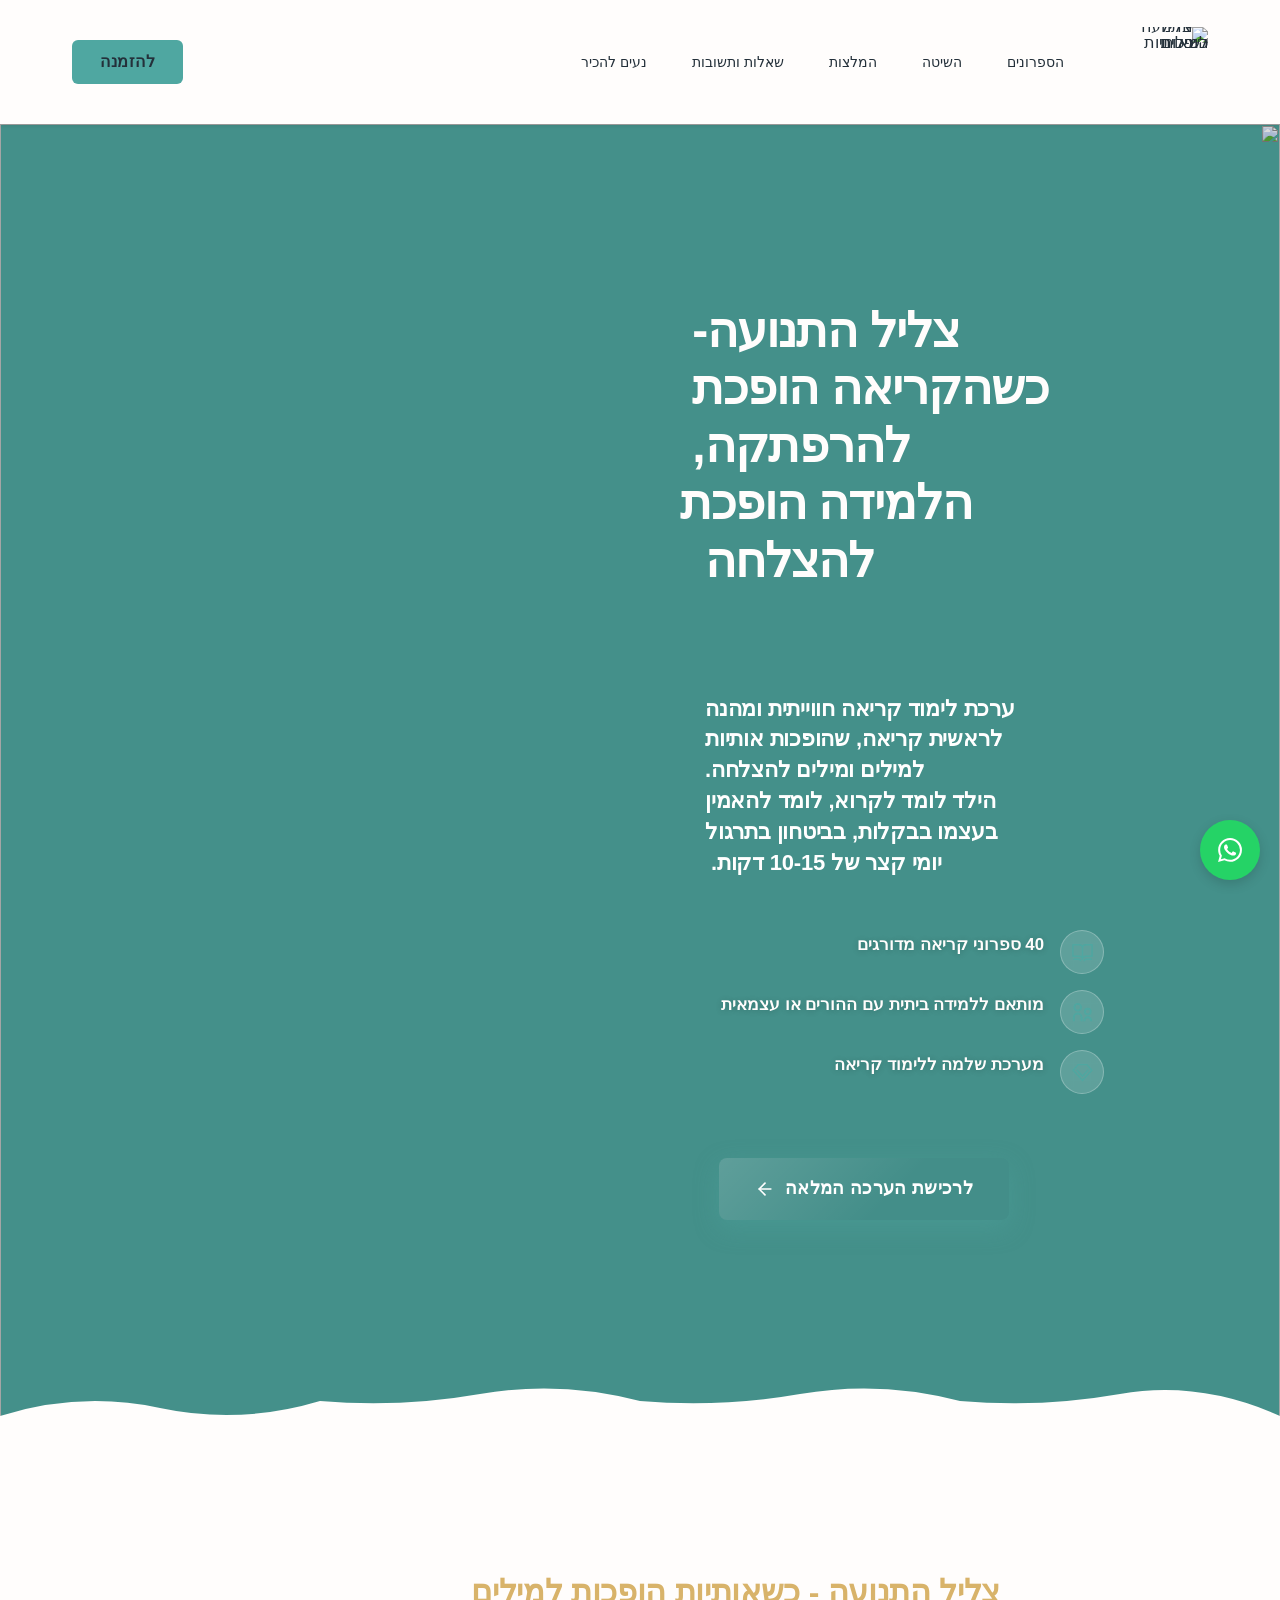
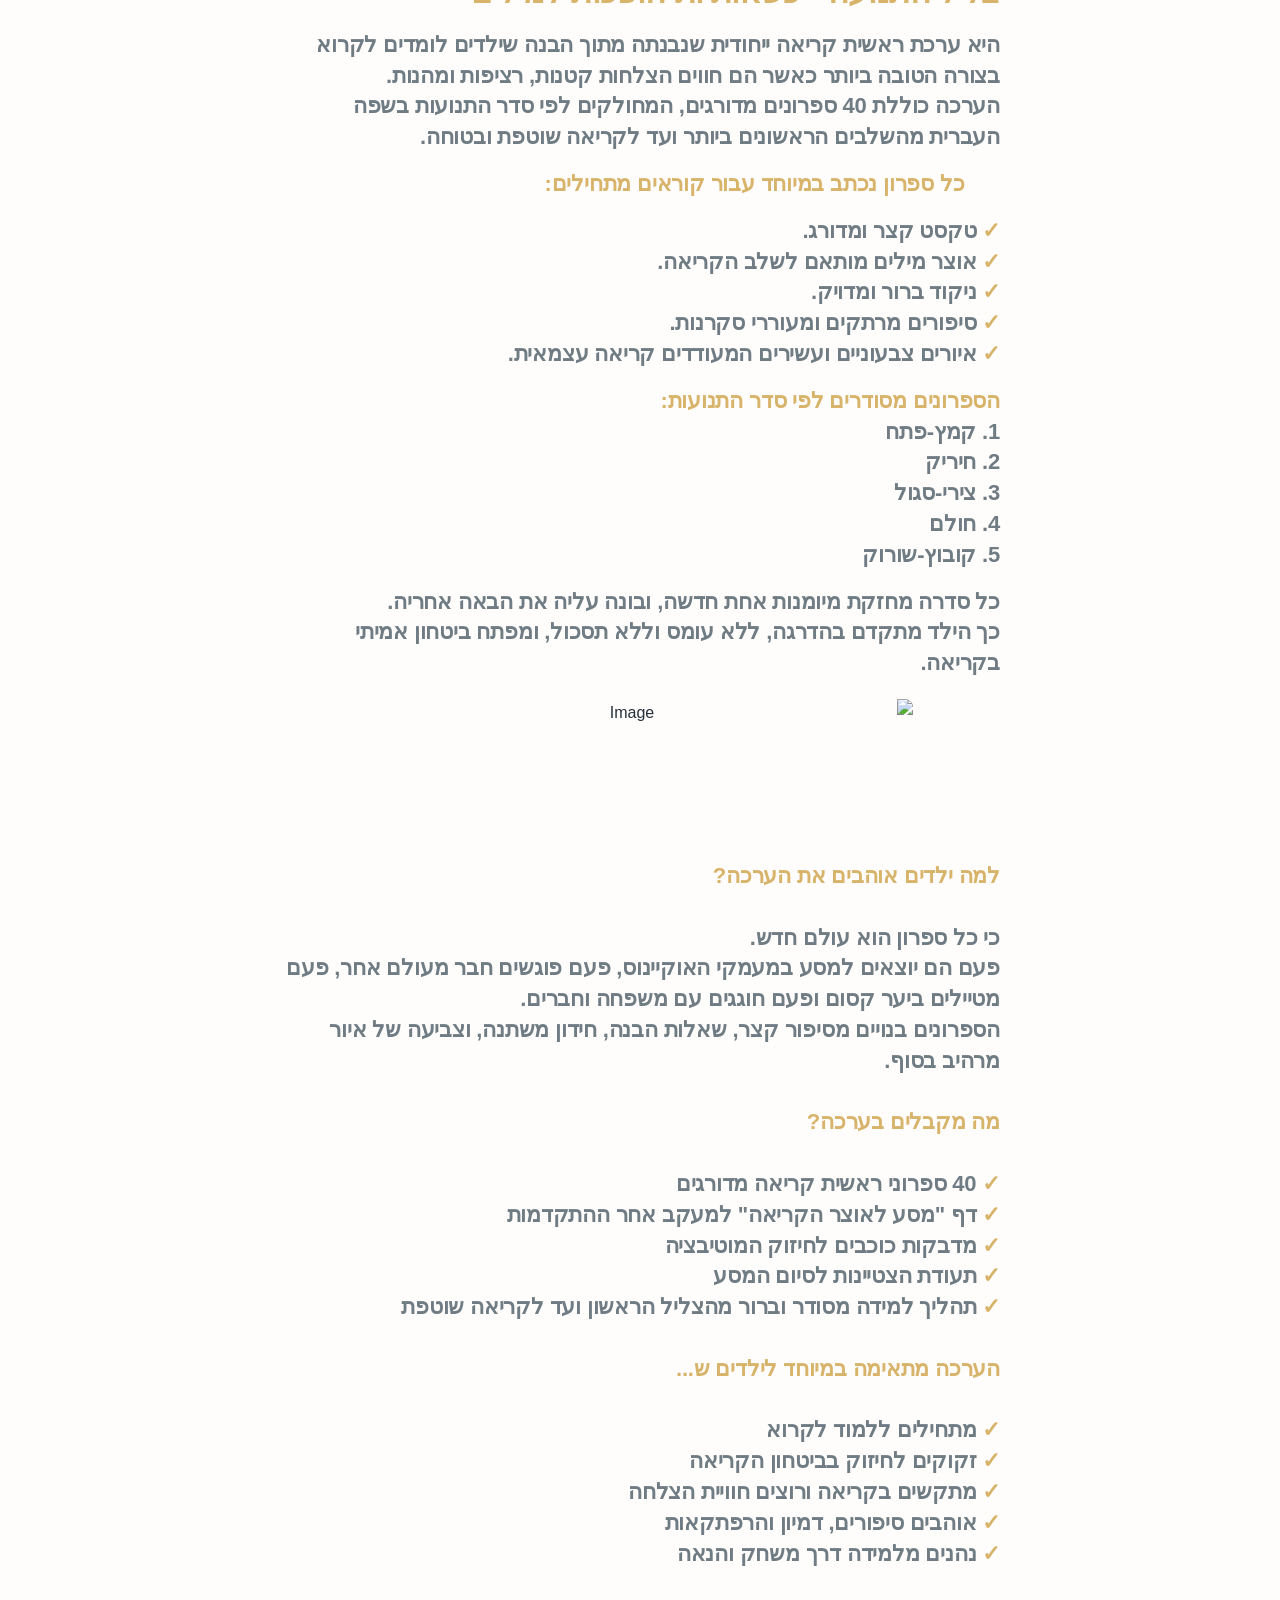
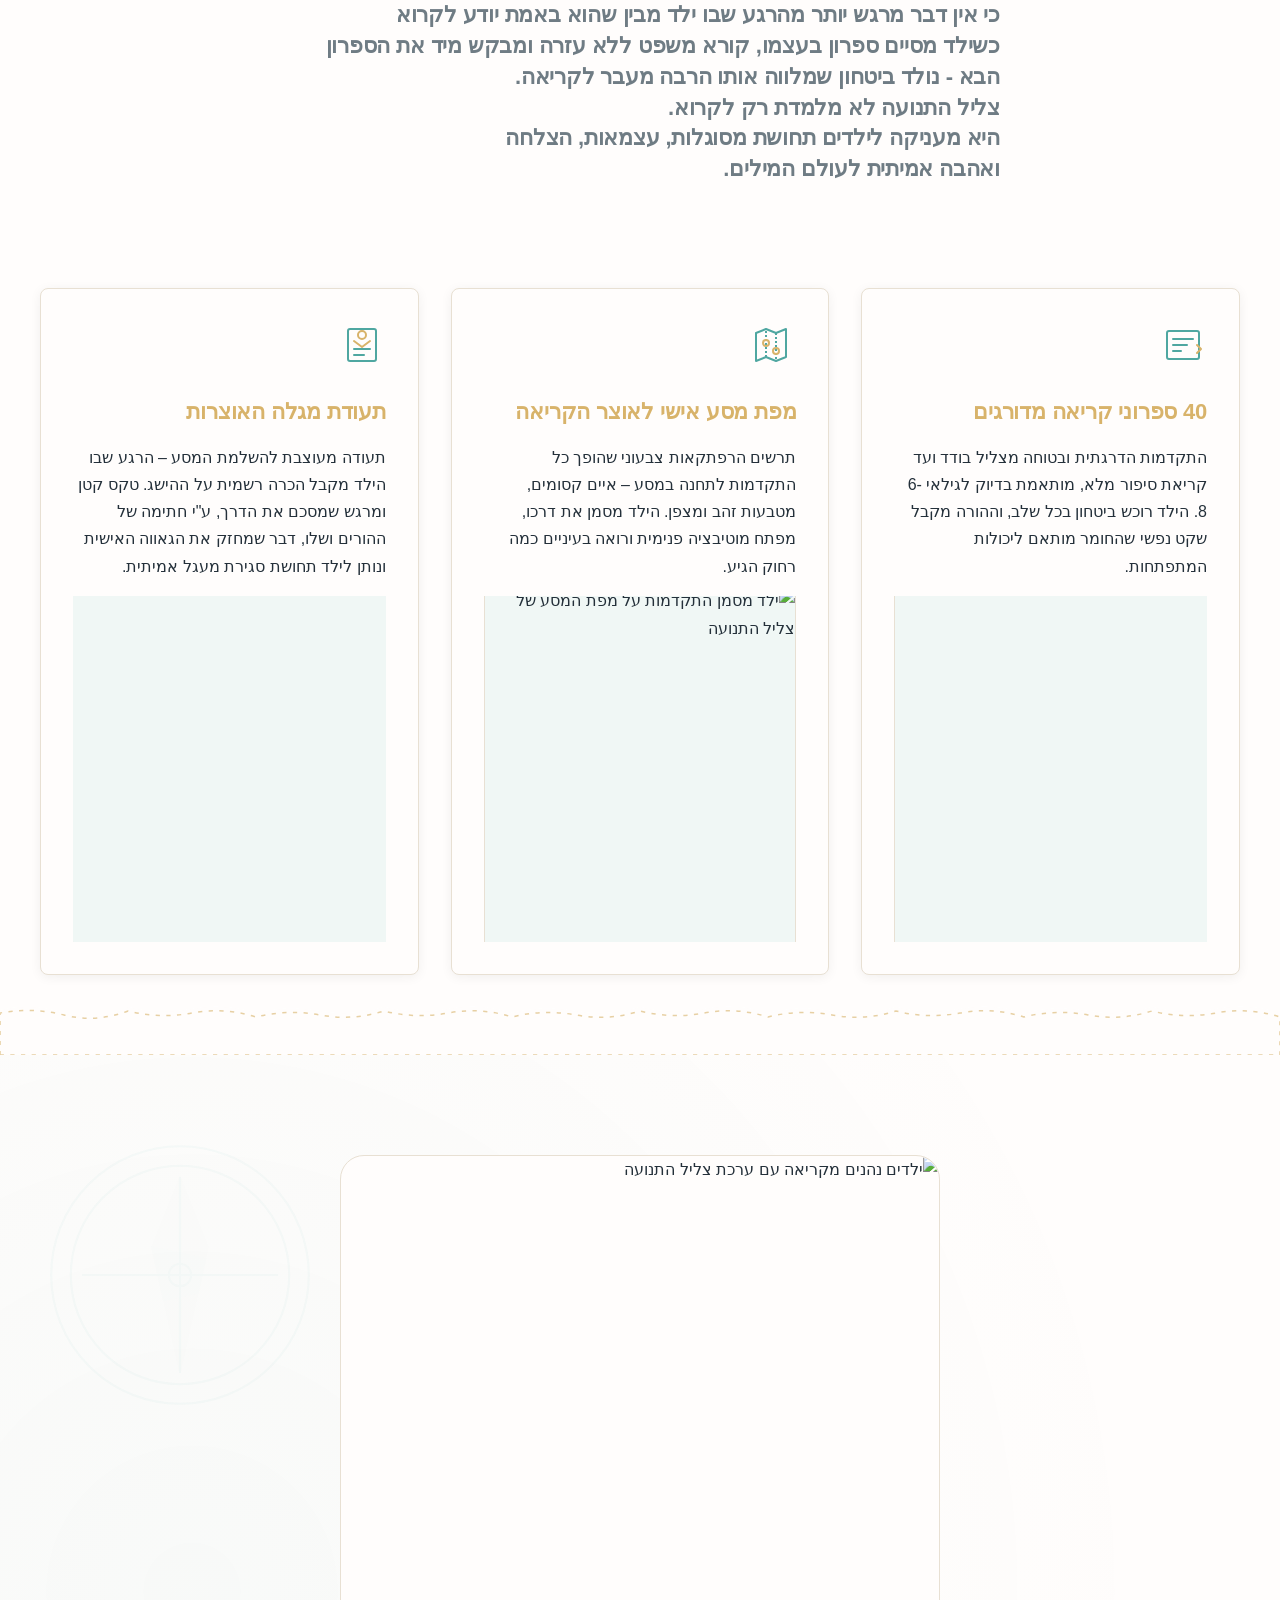
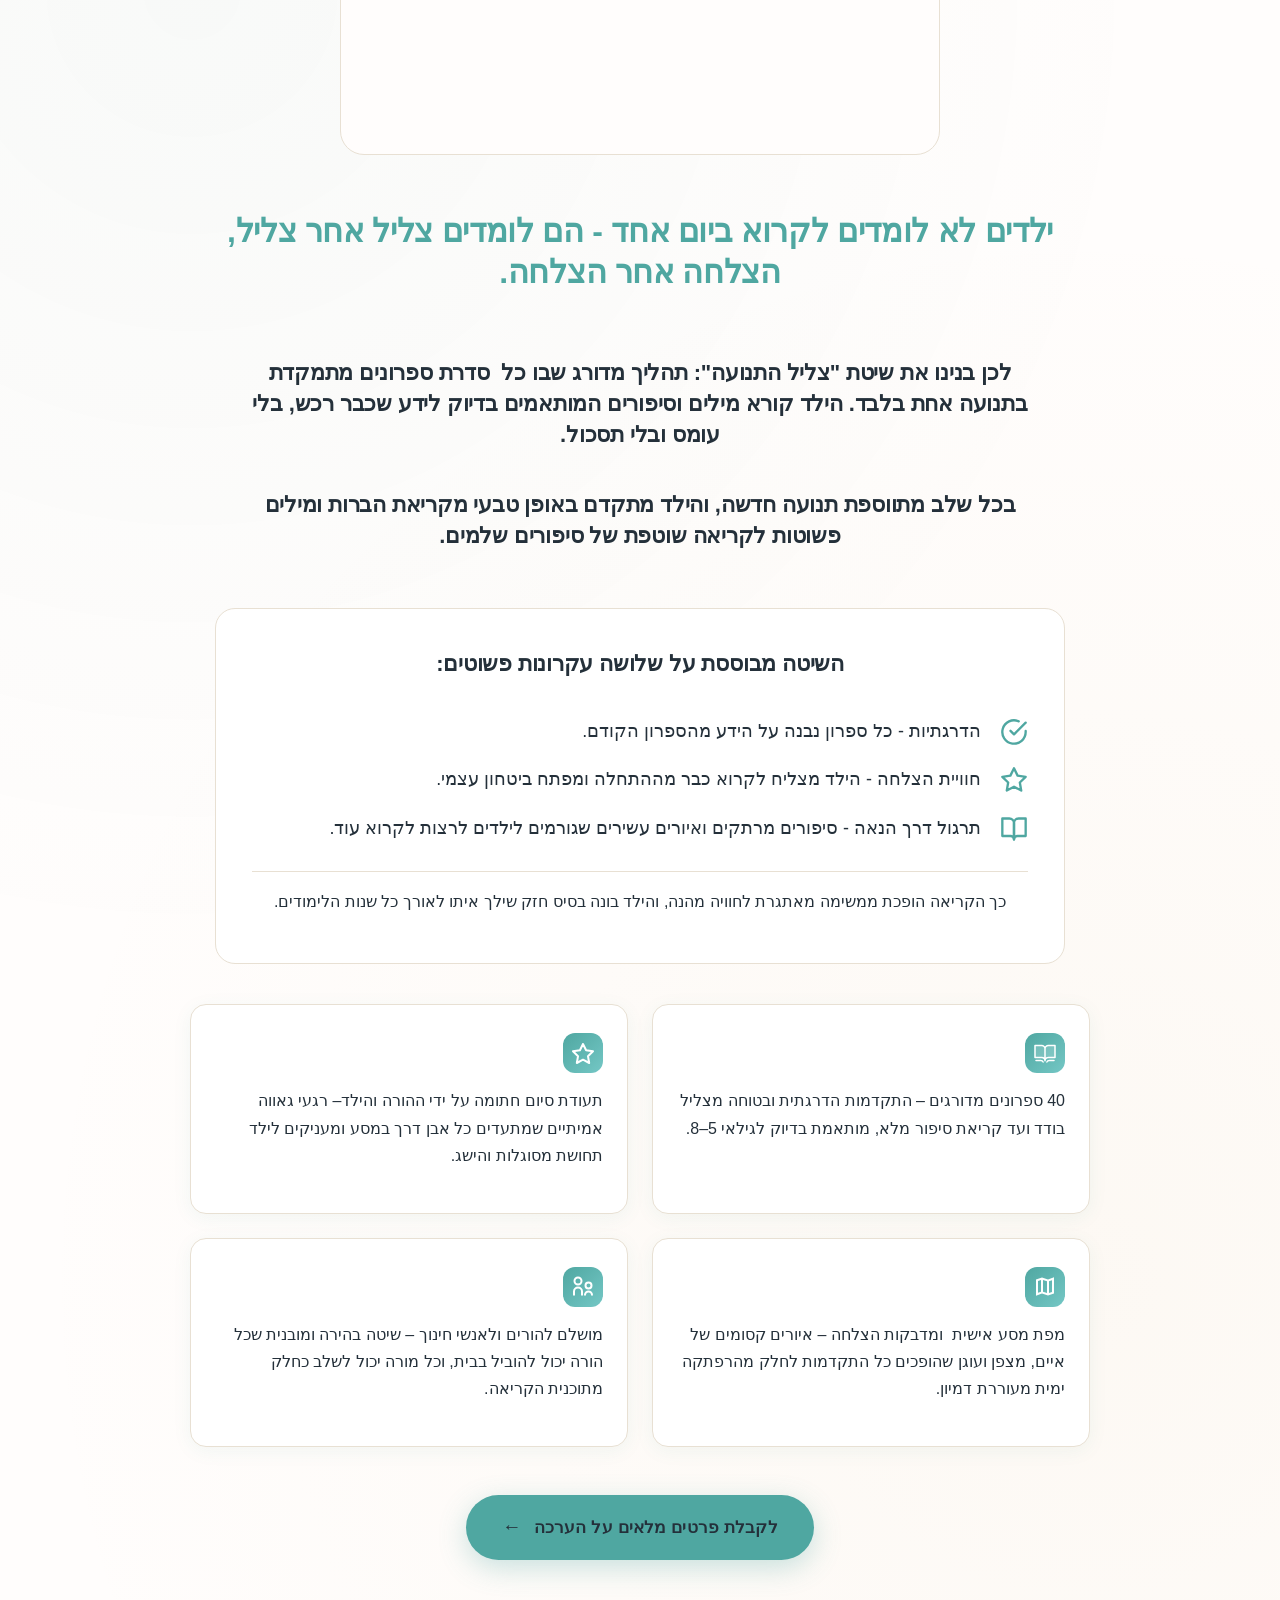
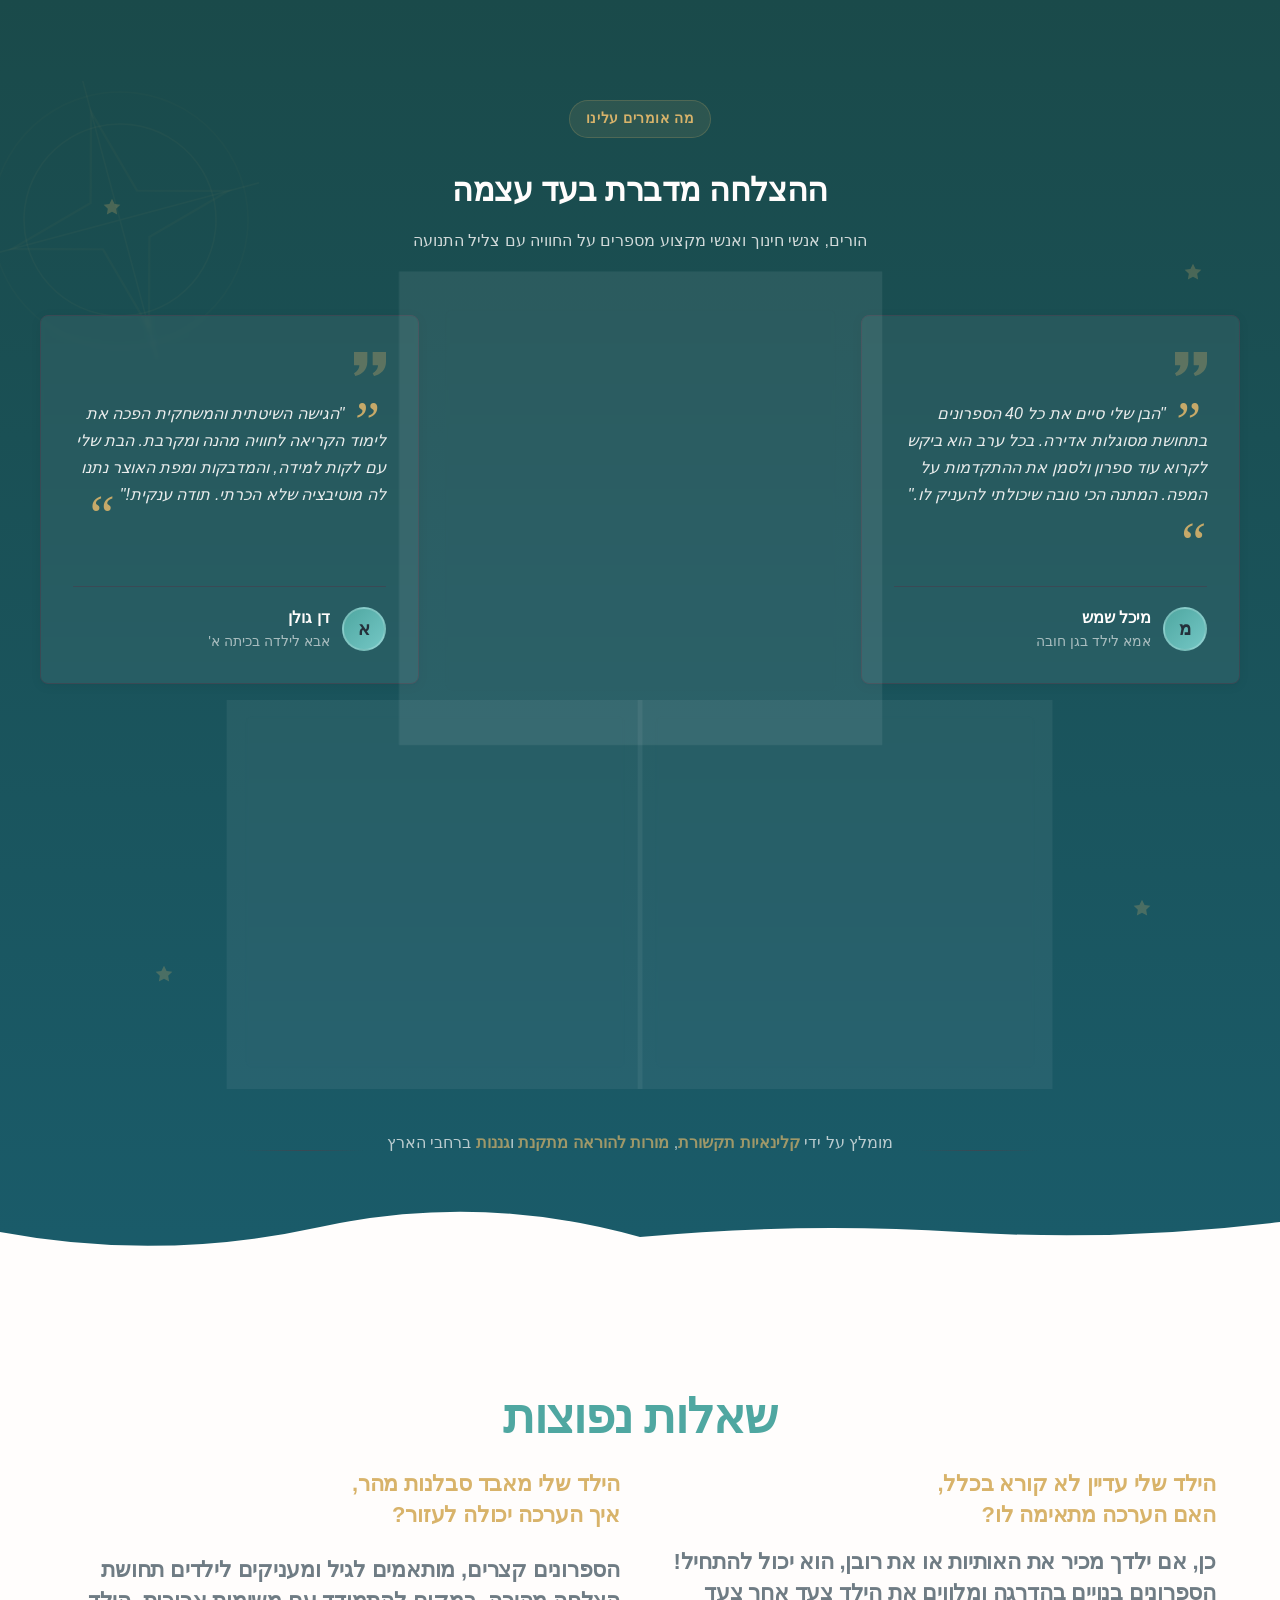
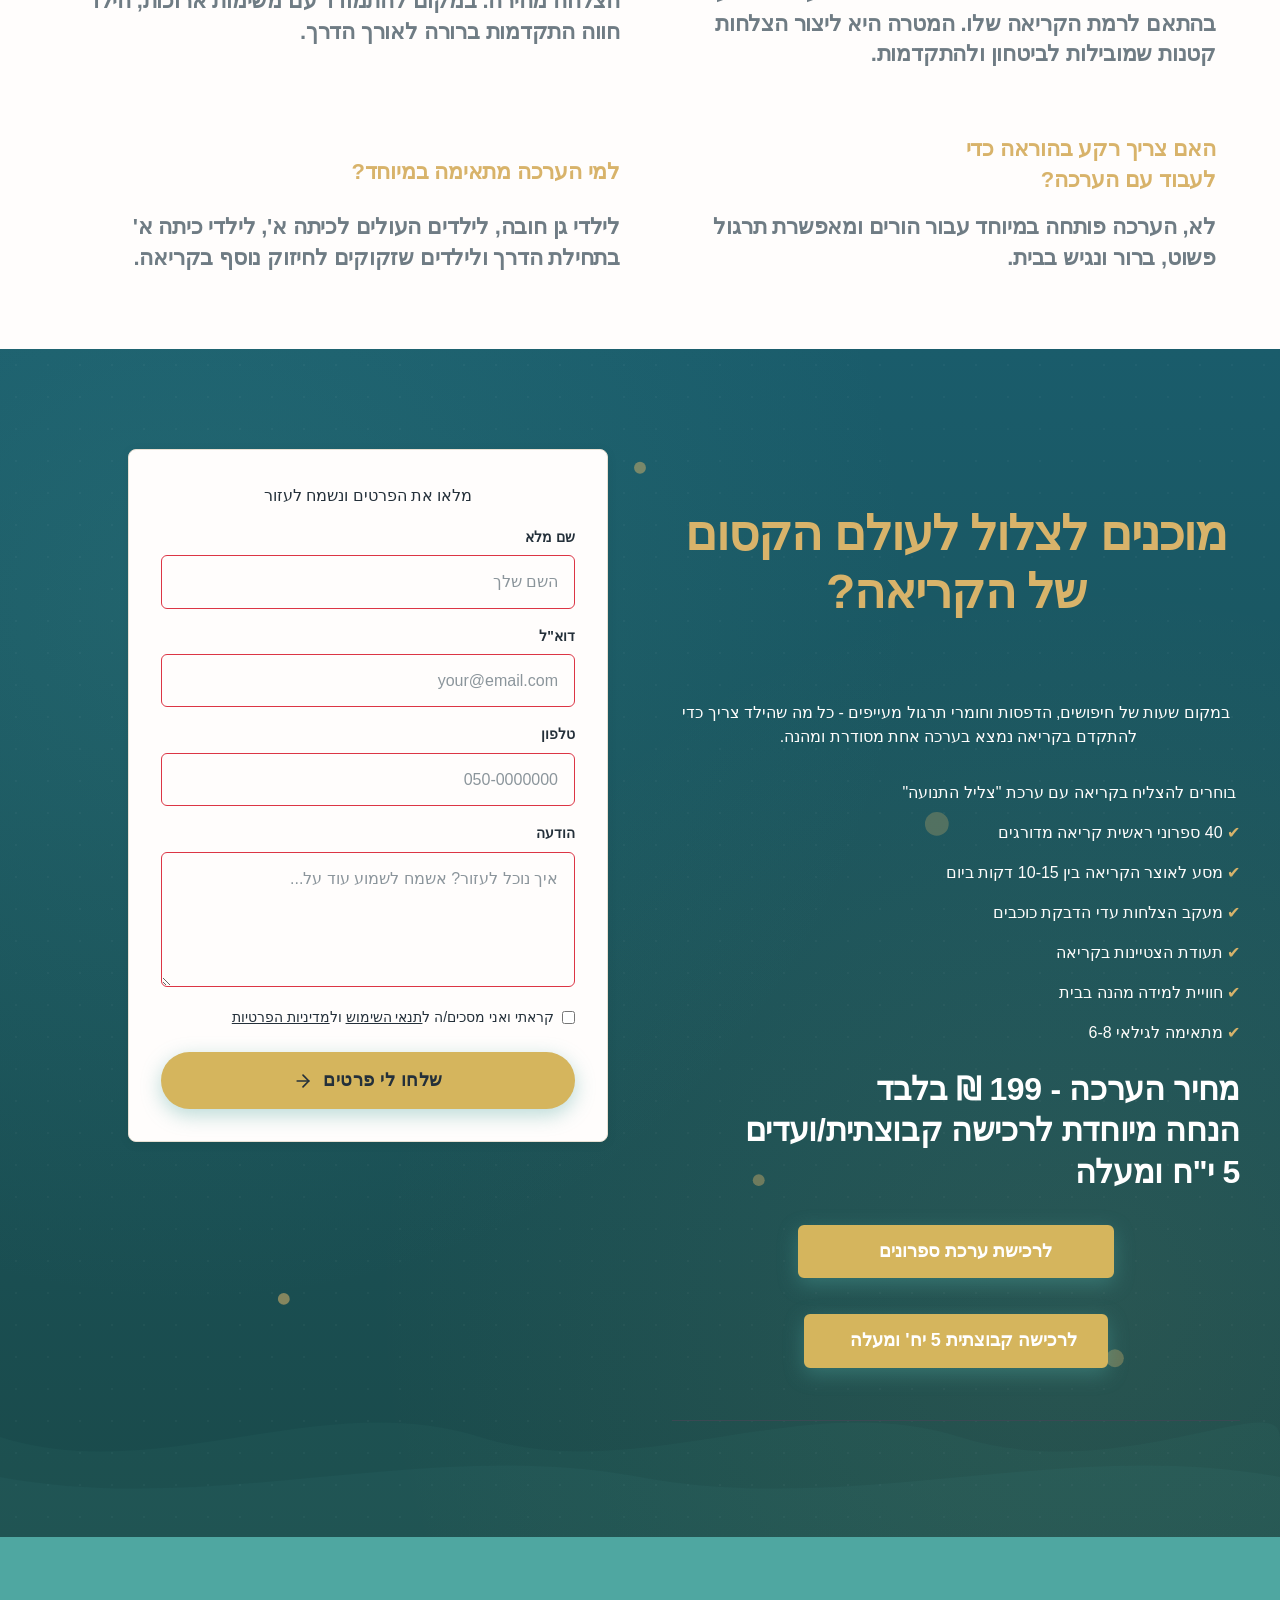
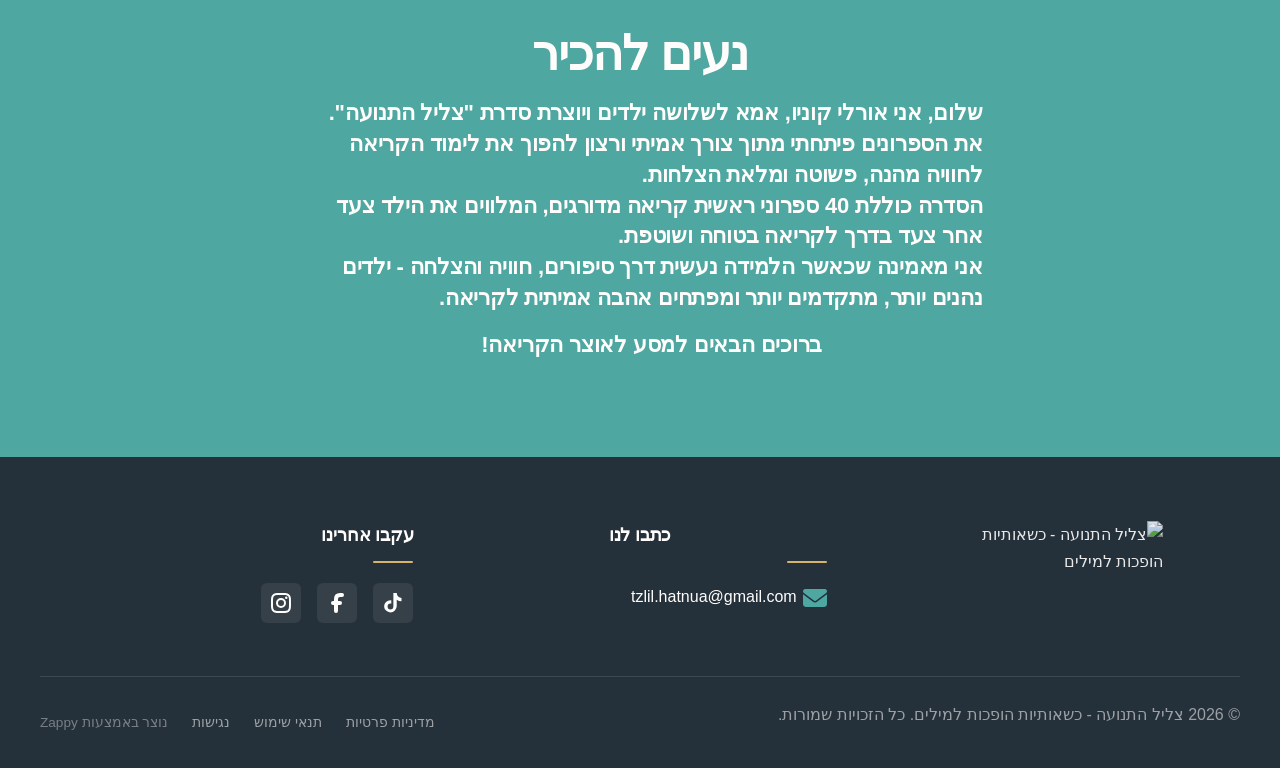
==== commit f59a624b: "Background sync: Progressive GitHub Sync" ====
--- a/index.html
+++ b/index.html
@@ -1541,18 +1541,18 @@
 <!-- ZAPPY_INTEGRATION_END analytics:add_google_tag_manager --><a class="skip-link" href="#main">דלג לתוכן הראשי</a>
   <nav class="navbar" dir="rtl">
   <button class="mobile-toggle" id="mobileToggle" aria-label="Menu" data-element-type="button" data-element-id="btn-1782309760812-26mype0pc" data-native-element="true">
-    <svg class="hamburger-icon" width="24" height="24" viewBox="0 0 24 24" fill="none" style="width: 24px !important; height: 24px !important; display: block !important;">
+    <svg class="hamburger-icon" width="24" height="24" viewBox="0 0 24 24" fill="none" style="width: 24px !important; height: 24px !important;display:block !important">
       <path d="M3 12h18M3 6h18M3 18h18" stroke="currentColor" stroke-width="2" stroke-linecap="round"></path>
     </svg>
-    <svg class="close-icon" width="24" height="24" viewBox="0 0 24 24" fill="none" style="display: none !important; width: 24px !important; height: 24px !important;">
+    <svg class="close-icon" width="24" height="24" viewBox="0 0 24 24" fill="none" style="width: 24px !important; height: 24px !important;display:none !important">
       <path d="M18 6L6 18M6 6l12 12" stroke="currentColor" stroke-width="2" stroke-linecap="round"></path>
     </svg>
   </button>
   
   <div class="nav-container">
-    <div class="nav-right-group"><div class="nav-brand" style="">
+    <div class="nav-right-group"><div class="nav-brand">
       <a href="/" class="logo-link"><img class="logo" src="/assets/educational-products-logo-1781867189821-qzdxqt.webp?v=1781867190116-e5b5s6" alt="צליל התנועה - כשאותיות הופכות למילים" style="width: auto; height: 42px;" data-image-type="logo" decoding="async" width="35" height="35"></a>
-    </div><ul class="nav-menu" id="navMenu" style=""><li><a href="#features">הספרונים</a></li><li><a href="#showcase">השיטה</a></li><li><a href="#testimonials">המלצות</a></li><li><a href="#layout-1781449461484">שאלות ותשובות</a></li><li><a href="#layout-1781445888895">נעים להכיר</a></li></ul></div>
+    </div><ul class="nav-menu" id="navMenu"><li><a href="#features">הספרונים</a></li><li><a href="#showcase">השיטה</a></li><li><a href="#testimonials">המלצות</a></li><li><a href="#layout-1781449461484">שאלות ותשובות</a></li><li><a href="#layout-1781445888895">נעים להכיר</a></li></ul></div>
     
     <div class="nav-cta-container"><li class="nav-cta-item"><a href="#contact" class="nav-cta-btn">להזמנה</a></li></div>
   </div>
@@ -1998,12 +1998,12 @@
 </script>
   
   <main id="main">
-    <section class="index-hero-section" data-layout-spec="בית-hero" data-hero-type="fullscreen-scrim" data-zappy-section="true" id="hero-dup-1782405999044" data-zappy-content-align="upper-mid-right" style="position: relative;overflow: hidden;opacity: 1;--zappy-bg-color: #4FA7A1;background-color: rgb(79, 167, 161);min-height: 908.25px !important;background-position: 17% 37% !important;background-size: 150% !important" data-zappy-bg-orig-size-var="cover" data-zappy-bg-orig-position-var="center" data-zappy-bg-color="#4FA7A1" data-zappy-bg-overlay-color="#000000" data-zappy-bg-overlay-opacity="14" data-zappy-bg-video-type="" data-zappy-bg-video-url="" data-element-id="zappy-hero-bg-hero-dup-1782405999044" data-element-type="background-image" data-zappy-bg-position="17% 37%" data-zappy-bg-zoom="1.5" data-zappy-bg-preview-active="true" data-zappy-bg-orig-bgcolor="" data-zappy-bg-orig-bgimage="" data-zappy-bg-orig-bgsize="" data-zappy-bg-orig-bgposition="" data-zappy-bg-orig-bgrepeat="" data-zappy-bg-orig-overlay-var="" data-zappy-bg-orig-image-var="" data-zappy-bg-orig-bgtype="color"><div data-zappy-zoom-wrapper="true" data-zappy-zoom-wrapper-width-mode="full" style="position: absolute !important; top: 0px !important; right: 0px; bottom: 0px; left: 0px !important; width: 100% !important; height: 100% !important; z-index: 1 !important; overflow: hidden !important; max-width: none !important;" data-zappy-zoom-wrapper-align="center" data-zappy-zoom-clip="true" data-zappy-wrapper-margins-applied="true"><img loading="eager" fetchpriority="high" data-hero-bg="true" src="/assets/business-general-hero-upload-1782810442975.webp" alt="" style="right: 0px; bottom: 0px; position: absolute !important; top: 0% !important; left: 0% !important; width: 100% !important; height: 100% !important; object-fit: cover !important; object-position: 83% 40% !important; max-width: none !important; max-height: none !important; margin: 0px !important; display: block !important;" data-element-id="zappy-temp-img-1782811829879-4uxzo6hwy" data-zappy-zoom="1" data-zappy-hero-img-base-opacity="1" data-zappy-hero-img-base-blend="normal" data-zappy-object-position="83% 40%" data-hero-background="true" data-element-type="image" decoding="async"></div>
+    <section class="index-hero-section" data-layout-spec="בית-hero" data-hero-type="fullscreen-scrim" data-zappy-section="true" id="hero-dup-1782405999044" data-zappy-content-align="upper-mid-right" style="position: relative;overflow: hidden;opacity: 1;--zappy-bg-color: #4FA7A1;background-color: rgb(79, 167, 161);min-height: 908.25px !important;background-position: 17% 37% !important;background-size: 150% !important" data-zappy-bg-orig-size-var="cover" data-zappy-bg-orig-position-var="center" data-zappy-bg-color="#4FA7A1" data-zappy-bg-overlay-color="#000000" data-zappy-bg-overlay-opacity="14" data-zappy-bg-video-type="" data-zappy-bg-video-url="" data-element-id="zappy-hero-bg-hero-dup-1782405999044" data-element-type="background-image" data-zappy-bg-position="17% 37%" data-zappy-bg-zoom="1.5" data-zappy-bg-preview-active="true" data-zappy-bg-orig-bgcolor="" data-zappy-bg-orig-bgimage="" data-zappy-bg-orig-bgsize="" data-zappy-bg-orig-bgposition="" data-zappy-bg-orig-bgrepeat="" data-zappy-bg-orig-overlay-var="" data-zappy-bg-orig-image-var="" data-zappy-bg-orig-bgtype="color"><div data-zappy-zoom-wrapper="true" data-zappy-zoom-wrapper-width-mode="full" style="position: absolute; top: 0px !important; right: 0px; bottom: 0px; left: 0px !important; width: 100%; height: 100%; z-index: 1 !important; overflow: hidden; max-width: none; inset: 0; max-height: none" data-zappy-zoom-wrapper-align="center" data-zappy-zoom-clip="true" data-zappy-wrapper-margins-applied="true"><img loading="eager" fetchpriority="high" data-hero-bg="true" src="/assets/business-general-hero-upload-1782810442975.webp" alt="" style="right: 0px; bottom: 0px; position: absolute; width: 100%; height: 100%; object-fit: cover; object-position: 83% 40%; max-width: none; max-height: none; margin: 0; display: block !important; inset: 0" data-element-id="zappy-temp-img-1782811829879-4uxzo6hwy" data-zappy-zoom="1" data-zappy-hero-img-base-opacity="1" data-zappy-hero-img-base-blend="normal" data-zappy-object-position="83% 40%" data-hero-background="true" data-element-type="image" decoding="async"></div>
     <div class="hero-bg-image" style="background-image: none; background-size: cover; background-position: center 30%; transform: translateY(184px);" aria-hidden="true"></div>
     <div class="hero-scrim" aria-hidden="true" style="display: none" data-zappy-original-bg="hidden"></div>
     <div class="zappy-hero-overlay" style="position: absolute; inset: 0px; z-index: 1; background: rgba(0, 0, 0, 0.14); pointer-events: none;"></div><div class="zappy-inserted-element" id="zappy-element-1782406919453-lojogn84r" data-element-id="zappy-element-1782406919453-lojogn84r" data-element-type="h2" data-zappy-newly-inserted="true" style="margin: 0px !important; padding: 0px !important; display: block; align-self: start !important; flex: 0 1 auto; position: relative; z-index: 2"></div><div class="hero-content" data-zappy-align-target="true" style="position: relative; z-index: 2;">
         
-        <h1 class="hero-headline" style="box-sizing: border-box !important; display: block !important; width: min(400px, max(100%, -48px + 100vw)) !important; max-width: 400px !important; margin-left: calc(0.5 * (100% - min(400px, max(100%, -48px + 100vw)))) !important; margin-right: calc(0.5 * (100% - min(400px, max(100%, -48px + 100vw)))) !important; margin-inline: calc(0.5 * (100% - min(400px, max(100%, -48px + 100vw)))) !important; text-align: center;" data-zappy-text-width="custom"></h1><h1 style=""><span style="color: #fffdfc !important"><span><span><span><span><span><span><span><span><span><span><span><span><span><span></span></span></span></span></span></span></span></span></span></span></span></span></span></span></span><span style="color: #fffdfc !important"><span><span><span><span><span><span><span><span><span><span><span><span><span><span><span><br></span></span></span></span></span></span></span></span></span></span></span></span></span></span><span><span><span><span><span><span><span>צליל התנועה-&nbsp;<br></span></span></span></span></span></span></span><span><span><span><span><span><span>כשהקריאה הופכת&nbsp;</span></span></span></span></span></span></span><br><span><span><span><span><span><span><span>להרפתקה,&nbsp;</span></span></span></span></span></span></span><br><span><span><span><span><span><span><span>הלמידה הופכת<br></span></span></span></span></span></span><span><span><span><span><span><span>להצלחה</span></span></span></span></span></span></span>&nbsp;&nbsp;</span></h1>
+        <h1 class="hero-headline" style="box-sizing: border-box !important; display: block !important; width: min(400px, max(100%, -48px + 100vw)) !important; max-width: 400px !important; margin-left: calc(0.5 * (100% - min(400px, max(100%, -48px + 100vw)))) !important; margin-right: calc(0.5 * (100% - min(400px, max(100%, -48px + 100vw)))) !important; margin-inline: calc(0.5 * (100% - min(400px, max(100%, -48px + 100vw)))) !important; text-align: center;" data-zappy-text-width="custom"></h1><h1><span style="color: #fffdfc !important"><span><span><span><span><span><span><span><span><span><span><span><span><span><span></span></span></span></span></span></span></span></span></span></span></span></span></span></span></span><span style="color: #fffdfc !important"><span><span><span><span><span><span><span><span><span><span><span><span><span><span><span><br></span></span></span></span></span></span></span></span></span></span></span></span></span></span><span><span><span><span><span><span><span>צליל התנועה-&nbsp;<br></span></span></span></span></span></span></span><span><span><span><span><span><span>כשהקריאה הופכת&nbsp;</span></span></span></span></span></span></span><br><span><span><span><span><span><span><span>להרפתקה,&nbsp;</span></span></span></span></span></span></span><br><span><span><span><span><span><span><span>הלמידה הופכת<br></span></span></span></span></span></span><span><span><span><span><span><span>להצלחה</span></span></span></span></span></span></span>&nbsp;&nbsp;</span></h1>
         <h3 class="hero-subtitle" style="text-align: center; box-sizing: border-box !important; display: block !important; width: min(481px, max(100%, -48px + 100vw)) !important; max-width: 481px !important; margin-left: calc(0.5 * (100% - min(481px, max(100%, -48px + 100vw)))) !important; margin-right: calc(0.5 * (100% - min(481px, max(100%, -48px + 100vw)))) !important; margin-inline: calc(0.5 * (100% - min(481px, max(100%, -48px + 100vw)))) !important;" data-zappy-text-width="custom"><span style="color: #d8b36a !important"><span style="color: #d8b36a !important"></span></span></h3><h3 style="display: block !important; width: min(318px, max(100%, -48px + 100vw)) !important; max-width: 318px !important; box-sizing: border-box !important; margin-left: calc(0.5 * (100% - min(318px, max(100%, -48px + 100vw)))) !important; margin-right: calc(0.5 * (100% - min(318px, max(100%, -48px + 100vw)))) !important; margin-inline: calc(0.5 * (100% - min(318px, max(100%, -48px + 100vw)))) !important;" data-element-id="move-1782409004035-wr4qy6zo" data-zappy-text-width="custom"><span style="color: #ffffff !important"><span><span>ערכת לימוד קריאה חווייתית ומהנה לראשית קריאה, שהופכות אותיות למילים ומילים להצלחה.<br></span></span></span><span style="color: #ffffff !important"><span><span>הילד לומד לקרוא, לומד להאמין בעצמו בבקלות, בביטחון בתרגול יומי קצר של 10-15 דקות.&nbsp;</span></span></span></h3>
         <div class="hero-features">
             <div class="hero-feature-item">
@@ -2082,17 +2082,17 @@
   <div class="index-features-section__container" id="zappy-section-13">
     <!-- Intro Block -->
     <div class="index-features-section__intro" id="zappy-section-14">
-      <h2 class="index-features-section__title" style="">
+      <h2 class="index-features-section__title">
 
  </h2><h1 style="box-sizing: border-box !important; display: block !important; width: min(720px, max(100%, -48px + 100vw)) !important; max-width: 720px !important; margin-left: calc(0.5 * (100% - min(720px, max(100%, -48px + 100vw)))) !important; margin-right: calc(0.5 * (100% - min(720px, max(100%, -48px + 100vw)))) !important; margin-inline: calc(0.5 * (100% - min(720px, max(100%, -48px + 100vw)))) !important; text-align: center; outline: none;" data-zappy-text-width="custom"></h1><h2 style="text-align: right;"><span style="color: #d8b36a !important">צליל התנועה - כשאותיות הופכות למילים</span></h2><h3 style="text-align: right; box-sizing: border-box !important; display: block !important; width: min(720px, max(100%, -48px + 100vw)) !important; max-width: 720px !important; margin-left: calc(0.5 * (100% - min(720px, max(100%, -48px + 100vw)))) !important; margin-right: calc(0.5 * (100% - min(720px, max(100%, -48px + 100vw)))) !important; margin-inline: calc(0.5 * (100% - min(720px, max(100%, -48px + 100vw)))) !important;" data-zappy-text-width="custom"><span style="color: #6f7c84 !important">היא ערכת ראשית קריאה ייחודית שנבנתה מתוך הבנה שילדים לומדים לקרוא בצורה הטובה ביותר כאשר הם חווים הצלחות קטנות, רציפות ומהנות.<br>
 הערכה כוללת 40 ספרונים מדורגים, המחולקים לפי סדר התנועות בשפה העברית מהשלבים הראשונים ביותר ועד לקריאה שוטפת ובטוחה.</span></h3><h3 style="text-align: right; box-sizing: border-box !important; display: block !important; width: min(649px, max(100%, -48px + 100vw)) !important; max-width: 649px !important; margin-left: calc(0.5 * (100% - min(649px, max(100%, -48px + 100vw)))) !important; margin-right: calc(0.5 * (100% - min(649px, max(100%, -48px + 100vw)))) !important; margin-inline: calc(0.5 * (100% - min(649px, max(100%, -48px + 100vw)))) !important; outline: none;" data-zappy-text-width="custom"><span style="color: rgb(216, 179, 106); letter-spacing: -0.01em;">כל ספרון נכתב במיוחד עבור קוראים מתחילים:</span></h3><h3 style="text-align: right; box-sizing: border-box !important; display: block !important; width: min(720px, max(100%, -48px + 100vw)) !important; max-width: 720px !important; margin-left: calc(0.5 * (100% - min(720px, max(100%, -48px + 100vw)))) !important; margin-right: calc(0.5 * (100% - min(720px, max(100%, -48px + 100vw)))) !important; margin-inline: calc(0.5 * (100% - min(720px, max(100%, -48px + 100vw)))) !important;" data-zappy-text-width="custom"><span style="color: #6f7c84 !important"><span style="color: #d8b36a">✓</span> טקסט קצר ומדורג.<br>
 <span style="color: #d8b36a">✓</span> אוצר מילים מותאם לשלב הקריאה.<br>
 <span style="color: #d8b36a">✓</span> ניקוד ברור ומדויק.<br>
 <span style="color: #d8b36a">✓</span> סיפורים מרתקים ומעוררי סקרנות.<br>
-<span style="color: #d8b36a">✓</span> איורים צבעוניים ועשירים המעודדים קריאה עצמאית.</span></h3><h3 style="text-align: right;"><ol style=""><span style="color: #d8b36a">הספרונים מסודרים לפי סדר התנועות:</span><br>
+<span style="color: #d8b36a">✓</span> איורים צבעוניים ועשירים המעודדים קריאה עצמאית.</span></h3><h3 style="text-align: right;"><ol><span style="color: #d8b36a">הספרונים מסודרים לפי סדר התנועות:</span><br>
 <span style="color: #6f7c84">1. קמץ-פתח<br>2. חיריק<br>3. צירי-סגול<br>4. חולם<br>5. קובוץ-שורוק</span></ol>
-</h3><h3 style="text-align: right; box-sizing: border-box !important; display: block !important; width: min(669px, max(100%, -48px + 100vw)) !important; max-width: 669px !important; margin-left: calc(0.5 * (100% - min(669px, max(100%, -48px + 100vw)))) !important; margin-right: calc(0.5 * (100% - min(669px, max(100%, -48px + 100vw)))) !important; margin-inline: calc(0.5 * (100% - min(669px, max(100%, -48px + 100vw)))) !important;" data-zappy-text-width="custom"></h3><h2 style=""></h2><h3 style="text-align: right;"><span style="color: #6f7c84 !important">כל סדרה מחזקת מיומנות אחת חדשה, ובונה עליה את הבאה אחריה.<br></span><span style="color: #6f7c84 !important">
-כך הילד מתקדם בהדרגה, ללא עומס וללא תסכול, ומפתח ביטחון אמיתי בקריאה.</span></h3><div class="zappy-inserted-element" id="zappy-element-1782980776524-yi39yfllz" data-element-id="zappy-element-1782980776524-yi39yfllz" data-element-type="image" style="max-width: 100% !important; margin: 20px auto; text-align: center; justify-content: center; width: 100% !important; height: auto !important; min-height: 0px !important; max-height: none !important;"><div data-zappy-zoom-wrapper="true" data-element-id="zappy-element-1782980776524-yi39yfllz" data-element-type="image" data-zappy-zoom-wrapper-width="187px" data-zappy-zoom-wrapper-height="142px" data-zappy-zoom-wrapper-width-mode="card-slot" data-zappy-zoom-wrapper-align="center" style="position: relative !important; overflow: hidden !important; width: 100% !important; max-width: 100% !important; margin-left: auto !important; margin-right: auto !important; height: 142px !important; display: block !important; min-height: 0px !important; max-height: none !important; padding-bottom: 0px !important;" data-zappy-zoom-clip="true" data-zappy-wrapper-margins-applied="true" data-zappy-card-slot-fill="1" class="zappy-resizable-hover"><img src="/assets/image-1790665482875-57q9qx.webp?v=1790665485825" alt="Image" style="border-radius: 8px; object-position: 50% 33% !important; width: 75.9358% !important; height: 100% !important; max-width: none !important; object-fit: fill !important; margin: 0px !important; display: block !important; max-height: none !important; left: 12.0321% !important; top: 0% !important; position: absolute !important;" data-element-type="image" data-element-id="zappy-element-1782980776524-yi39yfllz" id="zappy-element-1782980776524-yi39yfllz" data-zappy-object-position="50% 33%" data-zappy-zoom="0.5" data-zappy-original-width="720" data-zappy-original-height="405.703125" loading="lazy" decoding="async" fetchpriority="low"></div></div><h3 style="text-align: right; box-sizing: border-box !important; display: block !important; width: min(720px, max(100%, -48px + 100vw)) !important; max-width: 720px !important; margin-left: calc(0.5 * (100% - min(720px, max(100%, -48px + 100vw)))) !important; margin-right: calc(0.5 * (100% - min(720px, max(100%, -48px + 100vw)))) !important; margin-inline: calc(0.5 * (100% - min(720px, max(100%, -48px + 100vw)))) !important;" data-zappy-text-width="custom"><span style="color: #d8b36a !important">למה ילדים אוהבים את הערכה?</span><br><span style="color: #d8b36a !important"><br></span><span style="color: #6f7c84 !important">כי כל ספרון הוא עולם חדש.<br></span><span style="color: #6f7c84 !important">
+</h3><h3 style="text-align: right; box-sizing: border-box !important; display: block !important; width: min(669px, max(100%, -48px + 100vw)) !important; max-width: 669px !important; margin-left: calc(0.5 * (100% - min(669px, max(100%, -48px + 100vw)))) !important; margin-right: calc(0.5 * (100% - min(669px, max(100%, -48px + 100vw)))) !important; margin-inline: calc(0.5 * (100% - min(669px, max(100%, -48px + 100vw)))) !important;" data-zappy-text-width="custom"></h3><h2></h2><h3 style="text-align: right;"><span style="color: #6f7c84 !important">כל סדרה מחזקת מיומנות אחת חדשה, ובונה עליה את הבאה אחריה.<br></span><span style="color: #6f7c84 !important">
+כך הילד מתקדם בהדרגה, ללא עומס וללא תסכול, ומפתח ביטחון אמיתי בקריאה.</span></h3><div class="zappy-inserted-element" id="zappy-element-1782980776524-yi39yfllz" data-element-id="zappy-element-1782980776524-yi39yfllz" data-element-type="image" style="max-width: 100% !important; margin: 20px auto; text-align: center; justify-content: center; width: 100% !important; height: auto !important; min-height: 0px !important; max-height: none !important;"><div data-zappy-zoom-wrapper="true" data-element-id="zappy-element-1782980776524-yi39yfllz" data-element-type="image" data-zappy-zoom-wrapper-width="187px" data-zappy-zoom-wrapper-height="142px" data-zappy-zoom-wrapper-width-mode="card-slot" data-zappy-zoom-wrapper-align="center" style="position: relative !important; overflow: hidden !important; width: 100% !important; max-width: 100% !important; margin-left: auto !important; margin-right: auto !important; height: 142px !important; display: block !important; min-height: 0px !important; max-height: none !important; padding-bottom: 0px !important;" data-zappy-zoom-clip="true" data-zappy-wrapper-margins-applied="true" data-zappy-card-slot-fill="1"><img src="/assets/image-1790665482875-57q9qx.webp?v=1790665485825" alt="Image" style="border-radius: 8px; object-position: 50% 50% !important; width: 75.9358% !important; height: 100% !important; max-width: none !important; object-fit: fill !important; margin: 0px !important; display: block; max-height: none !important; left: 12.0321% !important; top: 0% !important; position: absolute !important;" data-element-type="image" data-element-id="zappy-element-1782980776524-yi39yfllz" id="zappy-element-1782980776524-yi39yfllz" data-zappy-object-position="50% 50%" data-zappy-zoom="0.5" data-zappy-original-width="720" data-zappy-original-height="405.703125" loading="lazy" decoding="async" fetchpriority="low"></div></div><h3 style="text-align: right; box-sizing: border-box !important; display: block !important; width: min(720px, max(100%, -48px + 100vw)) !important; max-width: 720px !important; margin-left: calc(0.5 * (100% - min(720px, max(100%, -48px + 100vw)))) !important; margin-right: calc(0.5 * (100% - min(720px, max(100%, -48px + 100vw)))) !important; margin-inline: calc(0.5 * (100% - min(720px, max(100%, -48px + 100vw)))) !important;" data-zappy-text-width="custom"><span style="color: #d8b36a !important">למה ילדים אוהבים את הערכה?</span><br><span style="color: #d8b36a !important"><br></span><span style="color: #6f7c84 !important">כי כל ספרון הוא עולם חדש.<br></span><span style="color: #6f7c84 !important">
 פעם הם יוצאים למסע במעמקי האוקיינוס, פעם פוגשים חבר מעולם אחר, פעם מטיילים ביער קסום ופעם חוגגים עם משפחה וחברים.<br></span><font color="#6f7c84">הספרונים בנויים מסיפור קצר, שאלות הבנה, חידון משתנה, וצביעה של איור&nbsp;</font><br><font color="#6f7c84">מרהיב בסוף.&nbsp;</font><br><br><span style="color: #d8b36a !important">מה מקבלים בערכה?</span><br><br><span style="color: #6f7c84 !important"><span style="color: #6f7c84 !important"><span style="color: rgb(36, 48, 58) !important;"><span><span><span style="color: #d8b36a !important">✓</span></span>&nbsp;</span></span></span></span><span style="color: #6f7c84 !important">40 ספרוני ראשית קריאה מדורגים&nbsp;&nbsp;</span><span style="color: #6f7c84 !important"><span style="color: #6f7c84 !important"><span style="color: #6f7c84 !important"><span style="color: #6f7c84 !important"><span style="letter-spacing: -0.01em; color: #6f7c84 !important"><br></span></span></span></span><span style="color: #6f7c84 !important"><span style="color: rgb(36, 48, 58) !important;"><span style="letter-spacing: -0.01em;"></span></span><span style="letter-spacing: -0.01em;"></span>
 
 
@@ -2108,7 +2108,7 @@
 כשילד מסיים ספרון בעצמו, קורא משפט ללא עזרה ומבקש מיד את הספרון הבא - נולד ביטחון שמלווה אותו הרבה מעבר לקריאה.<br>
 צליל התנועה לא מלמדת רק לקרוא.<br>
 היא מעניקה לילדים תחושת מסוגלות, עצמאות,&nbsp;</span><span style="color: #6f7c84 !important">הצלחה&nbsp;</span><br><span style="color: #6f7c84 !important">ואהבה אמיתית לעולם המילים.&nbsp; &nbsp;<span style="letter-spacing: -0.02em">&nbsp;&nbsp;</span></span><span style="color: rgb(0, 128, 128); letter-spacing: -0.02em;"></span></h3>
-      <h3 style="text-align: right;"><p style=""></p></h3><h3 style=""></h3><h3 style=""><span style="color: rgb(0, 128, 128); font-size: 32px; letter-spacing: -0.01em;"></span></h3><h3 style=""><p style=""></p></h3><span style="letter-spacing: -0.01em; color: rgb(0, 128, 128); font-size: 32px;"></span><h3 style=""></h3><h3 style=""><p style=""></p><p style=""></p><p></p><p></p></h3><h2 style=""></h2><h3 style=""></h3><h2 style=""><span style="color: #008080 !important"></span></h2><h3 style=""></h3><span style="color: #008080 !important"><br></span><h3 style=""></h3><h2 style=""></h2></div>
+      <h3 style="text-align: right;"><p></p></h3><h3></h3><h3><span style="color: rgb(0, 128, 128); font-size: 32px; letter-spacing: -0.01em;"></span></h3><h3><p></p></h3><span style="letter-spacing: -0.01em; color: rgb(0, 128, 128); font-size: 32px;"></span><h3></h3><h3><p></p><p></p><p></p><p></p></h3><h2></h2><h3></h3><h2><span style="color: #008080 !important"></span></h2><h3></h3><span style="color: #008080 !important"><br></span><h3></h3><h2></h2></div>
 
     <!-- Features Grid -->
     <div class="index-features-section__grid zappy-preserve-css-grid" id="zappy-auto-grid-1780930806344-p2lj74" data-zappy-auto-grid="true" data-original-item-width="379" data-original-gap="32px" style="--zappy-grid-cols: repeat(3, minmax(0, 1fr)); display: grid; grid-template-columns: repeat(3, minmax(0, 1fr)); align-items: stretch !important;" data-zappy-explicit-columns="true"><article class="index-features-section__card" style="overflow: hidden !important; display: flex; flex-direction: column; justify-content: space-between; align-items: stretch; align-self: stretch !important; height: 100%" id="zappy-section-16" data-grid-item-index="0">
@@ -2121,7 +2121,7 @@
             <path d="M38 24L42 28L38 32" stroke="var(--accent)" stroke-width="2" stroke-linecap="round" stroke-linejoin="round" fill="none"></path>
           </svg>
         </div>
-        <h3 class="index-features-section__card-title" style=""><span style="color: #d8b36a !important">40 ספרוני קריאה מדורגים</span></h3>
+        <h3 class="index-features-section__card-title"><span style="color: #d8b36a !important">40 ספרוני קריאה מדורגים</span></h3>
         <p class="index-features-section__card-text" style="color: rgb(36, 48, 58) !important;">
 
 התקדמות הדרגתית ובטוחה מצליל בודד ועד קריאת סיפור מלא, מותאמת בדיוק לגילאי 6-8. הילד רוכש ביטחון בכל שלב, וההורה מקבל שקט נפשי שהחומר מותאם ליכולות המתפתחות.</p>
@@ -2136,7 +2136,7 @@
             <circle cx="28" cy="30" r="3" stroke="var(--accent)" stroke-width="2" fill="none"></circle>
           </svg>
         </div>
-        <h3 class="index-features-section__card-title" style=""><span style="color: #d8b36a !important">מפת מסע אישי לאוצר הקריאה</span></h3>
+        <h3 class="index-features-section__card-title"><span style="color: #d8b36a !important">מפת מסע אישי לאוצר הקריאה</span></h3>
         <p class="index-features-section__card-text" style="color: rgb(36, 48, 58) !important;">תרשים הרפתקאות צבעוני שהופך כל התקדמות לתחנה במסע – איים קסומים, מטבעות זהב ומצפן. הילד מסמן את דרכו, מפתח מוטיבציה פנימית ורואה בעיניים כמה רחוק הגיע.</p>
         <div data-zappy-zoom-wrapper="true" data-element-id="img-1781098105160-h4spi6d5u" data-element-type="image" data-zappy-zoom-wrapper-width="313px" data-zappy-zoom-wrapper-height="346px" data-zappy-zoom-wrapper-width-mode="card-slot" data-zappy-zoom-wrapper-align="center" style="position: relative !important; width: 100% !important; max-width: 100% !important; margin-left: auto !important; margin-right: auto !important; display: block !important; height: 346px !important; padding-bottom: 0px !important; overflow: hidden !important; min-height: 0px !important; max-height: none !important;" data-zappy-zoom-clip="true" data-zappy-wrapper-margins-applied="true" data-zappy-card-slot-fill="1" data-zappy-zoom-aspect-ratio="1.105825"><img decoding="async" width="600" height="400" src="/assets/site-index-features-image-2-1781361537881-p49642.webp?v=1781361539901" alt="ילד מסמן התקדמות על מפת המסע של צליל התנועה" class="index-features-section__card-image" data-element-type="image" data-element-id="img-1781098105160-h4spi6d5u" style="object-position: 50% 33% !important; position: absolute !important; width: 100% !important; max-width: none !important; margin: 0px !important; display: block !important; height: 108.196% !important; overflow: hidden !important; left: 0% !important; top: -2.7047% !important; max-height: none !important; object-fit: fill !important;" data-zappy-original-width="518.4000244140625" data-zappy-original-height="345.6000061035156" data-zappy-object-position="50% 33%" data-zappy-zoom="0.7" loading="lazy" fetchpriority="low"></div>
       </article><article class="index-features-section__card" style="overflow: hidden !important; display: flex; flex-direction: column; justify-content: space-between; align-items: stretch; height: 100%" id="zappy-section-20" data-grid-item-index="2">
@@ -2149,7 +2149,7 @@
             <circle cx="24" cy="14" r="4" stroke="var(--accent)" stroke-width="2" fill="none"></circle>
           </svg>
         </div>
-        <h3 class="index-features-section__card-title" style=""><span style="color: #d8b36a !important">תעודת מגלה האוצרות</span></h3>
+        <h3 class="index-features-section__card-title"><span style="color: #d8b36a !important">תעודת מגלה האוצרות</span></h3>
         <p class="index-features-section__card-text" style="color: rgb(36, 48, 58) !important;">תעודה מעוצבת להשלמת המסע – הרגע שבו הילד מקבל הכרה רשמית על ההישג. טקס קטן ומרגש שמסכם את הדרך, ע"י חתימה של ההורים ושלו, דבר שמחזק את הגאווה האישית ונותן לילד תחושת סגירת מעגל אמיתית.</p>
         <div data-zappy-zoom-wrapper="true" data-element-id="img-1780930806276-h6yvtwze3" data-element-type="image" data-zappy-zoom-wrapper-width="313px" data-zappy-zoom-wrapper-height="346px" data-zappy-zoom-wrapper-width-mode="card-slot" data-zappy-zoom-wrapper-align="center" style="position: relative !important; width: 100% !important; max-width: 100% !important; margin-left: auto !important; margin-right: auto !important; display: block !important; height: 346px !important; padding-bottom: 0px !important; overflow: hidden !important; min-height: 0px !important; max-height: none !important;" data-zappy-zoom-clip="true" data-zappy-wrapper-margins-applied="true" data-zappy-card-slot-fill="1" data-zappy-zoom-aspect-ratio="1.105875"><img decoding="async" width="600" height="400" src="/assets/site-index-features-image-4-1781359711646-04pkoj.webp?v=1781359713708" alt="תעודת סיום מעוצבת של צליל התנועה" class="index-features-section__card-image" data-element-type="image" data-element-id="img-1780930806276-h6yvtwze3" style="display: block !important; object-position: 37% 89% !important; object-fit: cover !important; position: absolute !important; width: 132.798% !important; max-width: none !important; margin: 0px !important; height: 120% !important; overflow: hidden !important; left: -12.1351% !important; top: -17.8% !important; max-height: none !important;" data-zappy-original-width="518.4000244140625" data-zappy-original-height="345.6000061035156" data-zappy-object-position="37% 89%" data-zappy-zoom="1.2" loading="lazy" fetchpriority="low"></div>
       </article></div>
@@ -2173,24 +2173,24 @@
 
 
 <section class="index-showcase-section" data-layout-spec="בית-showcase" data-zappy-section="true" id="showcase" style="min-height: auto; padding-bottom: 40px">
-  <div class="showcase-container" style="">
+  <div class="showcase-container">
     <!-- Top Image: Kids Reading -->
     <div class="showcase-image-wrapper showcase-image-top" style="max-width: 600px; width: 100%; aspect-ratio: 1 / 1; border-radius: 24px; overflow: hidden; box-shadow: var(--shadow-soft); background: var(--bg-light); border: 1px solid var(--border-light);" data-zappy-image-frame-synced="true">
-      <div data-zappy-zoom-wrapper="true" data-element-id="img-1781869426425-jz9fr20pj" data-element-type="image" data-zappy-zoom-wrapper-width="464px" data-zappy-zoom-wrapper-height="348px" data-zappy-zoom-wrapper-width-mode="px" data-zappy-zoom-wrapper-align="center" style="position: relative !important; overflow: hidden !important; width: 100% !important; height: 100% !important; border-radius: 24px !important;" data-zappy-zoom-clip="true" data-zappy-wrapper-margins-applied="true" class="zappy-resizable-hover"><img alt="ילדים נהנים מקריאה עם ערכת צליל התנועה" src="/assets/site-index-showcase-image-1-1781620032624-och2f9.webp?v=1781620035083" style="width: 100% !important; height: 100% !important; object-fit: cover !important; display: block !important; object-position: 52% 48% !important;" data-zappy-editable-image="true" data-element-type="image" data-element-id="img-1781869426425-jz9fr20pj" data-zappy-zoom="0.7" data-zappy-object-position="52% 48%" loading="lazy" decoding="async" fetchpriority="low"></div>
+      <div data-zappy-zoom-wrapper="true" data-element-id="img-1781869426425-jz9fr20pj" data-element-type="image" data-zappy-zoom-wrapper-width="464px" data-zappy-zoom-wrapper-height="348px" data-zappy-zoom-wrapper-width-mode="px" data-zappy-zoom-wrapper-align="center" style="position: relative !important; overflow: hidden !important; width: 100% !important; height: 100% !important; border-radius: 24px !important;" data-zappy-zoom-clip="true" data-zappy-wrapper-margins-applied="true" class="zappy-resizable-hover"><img alt="ילדים נהנים מקריאה עם ערכת צליל התנועה" src="/assets/site-index-showcase-image-1-1781620032624-och2f9.webp?v=1781620035083" style="width: 100% !important; height: 100% !important; object-fit: cover !important; display: block !important; object-position: 52% 48% !important;" data-element-type="image" data-element-id="img-1781869426425-jz9fr20pj" data-zappy-zoom="0.7" data-zappy-object-position="52% 48%" loading="lazy" decoding="async" fetchpriority="low"></div>
     </div>
 
     <!-- Middle Content: Text Block -->
     <div class="showcase-content">
-      <h2 class="showcase-headline" style=""><span style="color: #4fa7a1 !important">ילדים לא לומדים לקרוא ביום אחד - הם לומדים צליל אחר צליל, הצלחה אחר הצלחה.</span></h2>
+      <h2 class="showcase-headline"><span style="color: #4fa7a1 !important">ילדים לא לומדים לקרוא ביום אחד - הם לומדים צליל אחר צליל, הצלחה אחר הצלחה.</span></h2>
       
       <div class="showcase-description">
-        <h3 style="">לכן בנינו את שיטת "צליל התנועה": תהליך מדורג שבו כל&nbsp; סדרת ספרונים מתמקדת בתנועה אחת בלבד. הילד קורא מילים וסיפורים המותאמים בדיוק לידע שכבר רכש,&nbsp;בלי עומס ובלי תסכול.</h3>
+        <h3>לכן בנינו את שיטת "צליל התנועה": תהליך מדורג שבו כל&nbsp; סדרת ספרונים מתמקדת בתנועה אחת בלבד. הילד קורא מילים וסיפורים המותאמים בדיוק לידע שכבר רכש,&nbsp;בלי עומס ובלי תסכול.</h3>
         <h3><b>בכל שלב מתווספת תנועה חדשה, והילד מתקדם באופן טבעי מקריאת הברות ומילים פשוטות לקריאה שוטפת של סיפורים שלמים.</b></h3>
       </div>
 
       <div class="showcase-principles">
         <h3 class="principles-title">השיטה מבוססת על שלושה עקרונות פשוטים:</h3>
-        <ul class="principles-list" style=""><li class="principle-item" data-grid-item-index="0">
+        <ul class="principles-list"><li class="principle-item" data-grid-item-index="0">
             <span class="principle-icon" aria-hidden="true">
               <svg data-element-type="icon" data-icon-type="svg" viewBox="0 0 24 24" fill="none" stroke="currentColor" stroke-width="2" stroke-linecap="round" stroke-linejoin="round" style="cursor: pointer;"><path d="M22 11.08V12a10 10 0 1 1-5.93-9.14"></path><polyline points="22 4 12 14.01 9 11.01"></polyline></svg>
             </span>
@@ -2220,13 +2220,13 @@
           <div class="highlight-icon" aria-hidden="true">
             <svg xmlns="http://www.w3.org/2000/svg" aria-hidden="true" role="img" width="1em" height="1em" viewBox="0 0 48 48" data-icon="icon-park-outline:star" data-iconify="icon-park-outline:star" data-element-type="icon" data-element-id="zappy-temp-icon-1781874343812-4yqzkc0sv" data-icon-type="iconify" data-size-adjusted="true" style="width: 25px; height: 25px; display: inline-block; vertical-align: -0.125em; color: rgb(255, 255, 255); pointer-events: auto; cursor: pointer;" class="iconify iconify--icon-park-outline"><path fill="none" stroke="currentColor" stroke-linejoin="round" stroke-width="4" d="m23.999 5l-6.113 12.478L4 19.49l10.059 9.834L11.654 43L24 36.42L36.345 43L33.96 29.325L44 19.491l-13.809-2.013z"></path></svg>
           </div>
-          <p style="">תעודת סיום חתומה על ידי ההורה והילד– רגעי גאווה אמיתיים שמתעדים כל אבן דרך במסע ומעניקים לילד תחושת מסוגלות והישג.</p>
+          <p>תעודת סיום חתומה על ידי ההורה והילד– רגעי גאווה אמיתיים שמתעדים כל אבן דרך במסע ומעניקים לילד תחושת מסוגלות והישג.</p>
         </div>
         <div class="highlight-card" data-grid-item-index="2">
           <div class="highlight-icon" aria-hidden="true">
             <svg xmlns="http://www.w3.org/2000/svg" aria-hidden="true" role="img" width="1em" height="1em" viewBox="0 0 24 24" data-icon="material-symbols:map-outline-sharp" data-iconify="material-symbols:map-outline-sharp" data-element-type="icon" data-element-id="zappy-temp-icon-1781874494866-ksmxjtfrq" data-icon-type="iconify" data-size-adjusted="true" style="width: 25px; height: 25px; display: inline-block; vertical-align: -0.125em; color: rgb(255, 255, 255); pointer-events: auto; cursor: pointer;" class="iconify iconify--material-symbols"><path fill="currentColor" d="m15 21l-6-2.1l-6 2.325V5.05L9 3l6 2.1l6-2.325V18.95zm-1-2.45V6.85l-4-1.4v11.7zm2 0l3-1V5.7l-3 1.15zM5 18.3l3-1.15V5.45l-3 1zM16 6.85v11.7zm-8-1.4v11.7z"></path></svg>
           </div>
-          <p style="">מפת מסע אישית&nbsp;
+          <p>מפת מסע אישית&nbsp;
 
 ומדבקות הצלחה 
 
@@ -2302,9 +2302,9 @@
           <div class="index-testimonials-section__card-avatar" aria-hidden="true" id="zappy-section-67">
             <span style="color: rgb(36, 48, 58) !important;">מ</span>
           </div>
-          <div class="index-testimonials-section__card-meta" id="zappy-section-68" style="">
+          <div class="index-testimonials-section__card-meta" id="zappy-section-68">
             <strong class="index-testimonials-section__card-name">מיכל שמש</strong>
-            <span class="index-testimonials-section__card-role" style="">אמא לילד בגן חובה</span>
+            <span class="index-testimonials-section__card-role">אמא לילד בגן חובה</span>
           </div>
         </div>
       </article>
@@ -2313,7 +2313,7 @@
       <article class="index-testimonials-section__card index-testimonials-section__card--featured zappy-grid-item-no-stretch" data-position="center" id="zappy-section-69" data-grid-item-index="1">
         <div class="index-testimonials-section__card-badge" id="zappy-section-70">
           <svg viewBox="0 0 24 24" fill="currentColor" aria-hidden="true" data-element-type="icon" data-icon-type="svg"><path d="M12 2l3.09 6.26L22 9.27l-5 4.87 1.18 6.88L12 17.77l-6.18 3.25L7 14.14 2 9.27l6.91-1.01L12 2z"></path></svg>
-          <span style="">ההמלצות שלנו</span>
+          <span>ההמלצות שלנו</span>
         </div>
         <div class="index-testimonials-section__card-quote-icon" id="zappy-section-71">
           <svg viewBox="0 0 24 24" fill="currentColor" aria-hidden="true" data-element-type="icon" data-icon-type="svg"><path d="M9.983 3v7.391c0 5.704-3.731 9.57-8.983 10.609l-.995-2.151c2.432-.917 3.995-3.638 3.995-5.849h-4v-10h9.983zm14.017 0v7.391c0 5.704-3.748 9.571-9 10.609l-.996-2.151c2.433-.917 3.996-3.638 3.996-5.849h-3.983v-10h9.983z"></path></svg>
@@ -2325,9 +2325,9 @@
           <div class="index-testimonials-section__card-avatar" aria-hidden="true" id="zappy-section-73">
             <span style="color: rgb(36, 48, 58) !important;">ר</span>
           </div>
-          <div class="index-testimonials-section__card-meta" id="zappy-section-74" style="">
+          <div class="index-testimonials-section__card-meta" id="zappy-section-74">
             <strong class="index-testimonials-section__card-name">רותם אדמון</strong>
-            <span class="index-testimonials-section__card-role" style="">אשת חינוך ויועצת דידקטית</span>
+            <span class="index-testimonials-section__card-role">אשת חינוך ויועצת דידקטית</span>
           </div>
         </div>
       </article>
@@ -2344,9 +2344,9 @@
           <div class="index-testimonials-section__card-avatar" aria-hidden="true" id="zappy-section-78">
             <span style="color: rgb(36, 48, 58) !important;">א</span>
           </div>
-          <div class="index-testimonials-section__card-meta" id="zappy-section-79" style="">
+          <div class="index-testimonials-section__card-meta" id="zappy-section-79">
             <strong class="index-testimonials-section__card-name">דן גולן</strong>
-            <span class="index-testimonials-section__card-role" style="">אבא לילדה בכיתה א'</span>
+            <span class="index-testimonials-section__card-role">אבא לילדה בכיתה א'</span>
           </div>
         </div>
       </article><article class="index-testimonials-section__card" data-position="right" id="zappy-section-75-add-1781449377792-q15pq4-add-1781449384838-zy4gvn" style="box-sizing: border-box; background-color: rgba(255, 253, 252, 0.06) !important; padding: 32px !important; grid-area: auto !important;" data-grid-item-index="3">
@@ -2355,10 +2355,10 @@
         </div>
         <blockquote class="index-testimonials-section__card-text">"מפת המסע והמדבקות עשו את כל ההבדל. כל פעם שסיימנו ספרון הבת שלי רצה להדביק כוכב ולהראות לכולם כמה התקדמה."</blockquote>
         <div class="index-testimonials-section__card-author" id="zappy-section-77-add-1781449377792-q15pq4-add-1781449384838-zy4gvn">
-          <div class="index-testimonials-section__card-avatar" aria-hidden="true" id="zappy-section-78-add-1781449377792-q15pq4-add-1781449384838-zy4gvn" style="cursor: text;">
-            <span style="color: rgb(36, 48, 58) !important; cursor: text;">ג</span>
+          <div class="index-testimonials-section__card-avatar" aria-hidden="true" id="zappy-section-78-add-1781449377792-q15pq4-add-1781449384838-zy4gvn">
+            <span style="color: rgb(36, 48, 58) !important; ">ג</span>
           </div>
-          <div class="index-testimonials-section__card-meta" id="zappy-section-79-add-1781449377792-q15pq4-add-1781449384838-zy4gvn" style="cursor: text;">
+          <div class="index-testimonials-section__card-meta" id="zappy-section-79-add-1781449377792-q15pq4-add-1781449384838-zy4gvn">
             <span class="index-testimonials-section__card-name">גיל שלום</span><span class="index-testimonials-section__card-name"><span style="font-weight: 400; font-size: 14px;"><p><span style="color: #b3b3b3 !important">אבא לילדה בכיתה א'</span></p><h3></h3></span></span>
           </div>
         </div>
@@ -2368,8 +2368,8 @@
         </div>
         <blockquote class="index-testimonials-section__card-text">"הבן שלי בדרך כלל מאבד עניין אחרי כמה דקות, אבל עם הספרונים האלה הוא ממש חיכה לעבור לספרון הבא. בפעם הראשונה הרגשתי שהוא נהנה מהקריאה ולא עושה את זה רק כי ביקשתי."</blockquote>
         <div class="index-testimonials-section__card-author" id="zappy-section-77-add-1781449377792-q15pq4-add-1781449384838-zy4gvn-add-1781449387643-jj19rv">
-          <div class="index-testimonials-section__card-avatar" aria-hidden="true" id="zappy-section-78-add-1781449377792-q15pq4-add-1781449384838-zy4gvn-add-1781449387643-jj19rv" style="cursor: text;"><span style="color: #000000 !important">ס</span></div>
-          <div class="index-testimonials-section__card-meta" id="zappy-section-79-add-1781449377792-q15pq4-add-1781449384838-zy4gvn-add-1781449387643-jj19rv" style="cursor: text;">
+          <div class="index-testimonials-section__card-avatar" aria-hidden="true" id="zappy-section-78-add-1781449377792-q15pq4-add-1781449384838-zy4gvn-add-1781449387643-jj19rv"><span style="color: #000000 !important">ס</span></div>
+          <div class="index-testimonials-section__card-meta" id="zappy-section-79-add-1781449377792-q15pq4-add-1781449384838-zy4gvn-add-1781449387643-jj19rv">
             <strong class="index-testimonials-section__card-name">סיגל שוהם</strong><span class="index-testimonials-section__card-name"><span style="font-weight: normal;"><span style="color: rgb(116, 199, 197) !important;"><span style="color: #b3b3b3 !important">אמא לילד בגן חובה</span></span></span></span>
           </div>
         </div>
@@ -2405,7 +2405,7 @@
 <span style="color: #d8b36a !important">הילד שלי עדיין לא קורא בכלל, האם הערכה מתאימה לו?</span>
 
 </h3>
-        <h3 style="">
+        <h3>
 
 <span style="color: #6f7c84 !important">כן, אם ילדך מכיר את האותיות או את רובן, הוא יכול להתחיל!<br>הספרונים בנויים בהדרגה ומלווים את הילד צעד אחר צעד בהתאם לרמת הקריאה שלו. המטרה היא ליצור הצלחות קטנות שמובילות לביטחון ולהתקדמות.</span>
 
@@ -2417,30 +2417,30 @@
 <span style="color: #d8b36a !important">הילד שלי מאבד סבלנות מהר, איך הערכה יכולה לעזור?</span>
 
 </h3>
-        <h3 style="">
+        <h3>
 
 <span style="color: #6f7c84 !important">הספרונים קצרים, מותאמים לגיל ומעניקים לילדים תחושת הצלחה מהירה. במקום להתמודד עם משימות ארוכות, הילד חווה התקדמות ברורה לאורך הדרך.</span>
 
 </h3>
       </div><div style="background-color: rgba(0, 0, 0, 0) !important; grid-area: auto !important;" data-grid-item-index="2">
-        <h3 style="font-size: 24px; font-weight: 600; color: rgb(31, 41, 55); margin-bottom: 15px; cursor: text; box-sizing: border-box !important; width: auto !important; max-width: 281px !important;" data-zappy-text-width="custom">
+        <h3 style="font-size: 24px; font-weight: 600; color: rgb(31, 41, 55); margin-bottom: 15px; box-sizing: border-box !important; width: auto !important; max-width: 281px !important;" data-zappy-text-width="custom">
 
 <span style="color: #d8b36a !important">האם צריך רקע בהוראה כדי לעבוד עם הערכה?</span>
 
 </h3>
-        <h3 style="">
+        <h3>
 
 <span style="color: #6f7c84 !important">לא, הערכה פותחה במיוחד עבור הורים ומאפשרת תרגול פשוט, ברור ונגיש בבית.</span>
 
 
 </h3>
       </div><div style="background-color: rgba(0, 0, 0, 0) !important; grid-area: auto !important; display: flex !important; flex-direction: column !important; justify-content: flex-end !important; align-items: stretch !important; align-self: stretch !important; height: 100% !important;" data-grid-item-index="3">
-        <h3 style="font-size: 24px; font-weight: 600; color: rgb(31, 41, 55); margin-bottom: 15px; cursor: text;">
+        <h3 style="font-size: 24px; font-weight: 600; color: rgb(31, 41, 55); margin-bottom: 15px; ">
 
 <span style="color: #d8b36a !important">למי הערכה מתאימה במיוחד?</span>
 
 </h3>
-        <h3 style="">
+        <h3>
 
 <span style="color: #6f7c84 !important">לילדי גן חובה, לילדים העולים לכיתה א', לילדי כיתה א' בתחילת הדרך ולילדים שזקוקים לחיזוק נוסף בקריאה.</span>
 
@@ -2487,16 +2487,16 @@
   <div class="index-contact-section__container" id="zappy-section-127">
     <!-- Content Column (Right in RTL) -->
     <div class="index-contact-section__content" id="zappy-section-128" style="justify-content: center; width: 100%; text-align: center;">
-      <h2 class="index-contact-section__heading" style=""></h2><h1 style="color: rgb(255, 253, 252) !important;"><span style="color: #d8b36a !important">מוכנים לצלול לעולם הקסום של הקריאה?</span></h1>
+      <h2 class="index-contact-section__heading"></h2><h1 style="color: rgb(255, 253, 252) !important;"><span style="color: #d8b36a !important">מוכנים לצלול לעולם הקסום של הקריאה?</span></h1>
       
-      <ul class="index-contact-section__checklist" style=""><li data-grid-item-index="0"></li><li data-grid-item-index="1"></li><li class="index-contact-section__checklist-item" data-grid-item-index="2" style=""><span>
-
-במקום שעות של חיפושים, הדפסות וחומרי תרגול מעייפים - כל מה שהילד צריך כדי להתקדם בקריאה נמצא בערכה אחת מסודרת ומהנה.&nbsp;</span></li><li class="index-contact-section__checklist-item" data-grid-item-index="3" style=""></li><li class="index-contact-section__checklist-item" data-grid-item-index="4" style=""><span>&nbsp;בוחרים להצליח בקריאה עם ערכת "צליל התנועה"</span></li><li class="index-contact-section__checklist-item" data-grid-item-index="5" style=""><span><span style="color: #d8b36a !important">✔</span> 40 ספרוני ראשית קריאה מדורגים</span></li><li class="index-contact-section__checklist-item" data-grid-item-index="6"><span><span style="color: #d8b36a !important">✔</span> מסע לאוצר הקריאה בין 10-15 דקות ביום</span></li><li class="index-contact-section__checklist-item" data-grid-item-index="7" style=""><span><span style="color: #d8b36a !important">✔</span>&nbsp;מעקב הצלחות עדי הדבקת כוכבים</span></li><li class="index-contact-section__checklist-item" data-grid-item-index="8"><span><span style="color: #d8b36a !important">✔</span> תעודת הצטיינות בקריאה</span></li><li class="index-contact-section__checklist-item" data-grid-item-index="9"><span><span style="color: #d8b36a !important">✔</span> חוויית למידה מהנה בבית&nbsp;&nbsp;</span></li><li class="index-contact-section__checklist-item" data-grid-item-index="10"><span><span style="color: #d8b36a !important">✔ </span>מתאימה לגילאי 6-8&nbsp; &nbsp;</span></li><li data-grid-item-index="11"><h2 class="font-bold" data-element-type="h2" data-element-id="zappy-element-1782475616068-xj0qy9chc" id="zappy-element-1782475616068-xj0qy9chc" data-zappy-newly-inserted="true" style="text-align: right; color: rgb(255, 253, 252) !important;">
+      <ul class="index-contact-section__checklist"><li data-grid-item-index="0"></li><li data-grid-item-index="1"></li><li class="index-contact-section__checklist-item" data-grid-item-index="2"><span>
+
+במקום שעות של חיפושים, הדפסות וחומרי תרגול מעייפים - כל מה שהילד צריך כדי להתקדם בקריאה נמצא בערכה אחת מסודרת ומהנה.&nbsp;</span></li><li class="index-contact-section__checklist-item" data-grid-item-index="3"></li><li class="index-contact-section__checklist-item" data-grid-item-index="4"><span>&nbsp;בוחרים להצליח בקריאה עם ערכת "צליל התנועה"</span></li><li class="index-contact-section__checklist-item" data-grid-item-index="5"><span><span style="color: #d8b36a !important">✔</span> 40 ספרוני ראשית קריאה מדורגים</span></li><li class="index-contact-section__checklist-item" data-grid-item-index="6"><span><span style="color: #d8b36a !important">✔</span> מסע לאוצר הקריאה בין 10-15 דקות ביום</span></li><li class="index-contact-section__checklist-item" data-grid-item-index="7"><span><span style="color: #d8b36a !important">✔</span>&nbsp;מעקב הצלחות עדי הדבקת כוכבים</span></li><li class="index-contact-section__checklist-item" data-grid-item-index="8"><span><span style="color: #d8b36a !important">✔</span> תעודת הצטיינות בקריאה</span></li><li class="index-contact-section__checklist-item" data-grid-item-index="9"><span><span style="color: #d8b36a !important">✔</span> חוויית למידה מהנה בבית&nbsp;&nbsp;</span></li><li class="index-contact-section__checklist-item" data-grid-item-index="10"><span><span style="color: #d8b36a !important">✔ </span>מתאימה לגילאי 6-8&nbsp; &nbsp;</span></li><li data-grid-item-index="11"><h2 class="font-bold" data-element-type="h2" data-element-id="zappy-element-1782475616068-xj0qy9chc" id="zappy-element-1782475616068-xj0qy9chc" data-zappy-newly-inserted="true" style="text-align: right; color: rgb(255, 253, 252) !important;">
 
  <span style="color: #ffffff !important">מחיר הערכה -&nbsp;<span style="color: #ffffff !important">199 </span>₪ בלבד&nbsp;<br><span><span>הנחה מיוחדת לרכישה קבוצתית/ועדים&nbsp;</span></span></span><br><span style="color: #ffffff !important"><span><span>5 י"ח ומעלה</span></span></span><br><span style="color: #24303a !important"><span style="color: #d8b36a !important">
 
 </span></span></h2></li><li data-grid-item-index="12"><a href="https://app.icount.co.il/m/fd872" class="btn btn-primary" style="text-decoration: none; padding: 12px 24px; border-radius: 6px; display: inline-block; border-style: solid; border-width: 2px; border-image: initial; outline: none; border-color: rgb(213, 181, 93) !important; color: rgb(255, 255, 255) !important; flex: 0 0 auto !important; background-color: rgb(213, 181, 93) !important; background-image: none !important;" data-element-type="button" data-text-color="auto" data-element-id="btn-1782474973905-1mamezxh3" id="btn-1782474973905-1mamezxh3" target="_blank" rel="noopener noreferrer">&nbsp; &nbsp; &nbsp; &nbsp;לרכישת ערכת ספרונים&nbsp; &nbsp; &nbsp; &nbsp; &nbsp; &nbsp;</a></li><li class="index-contact-section__checklist-item" data-grid-item-index="13" style="display: flex !important; flex-direction: column !important; min-height: 0px !important; align-items: stretch !important; justify-content: flex-start !important; align-self: stretch !important; height: 100% !important;"><div class="zappy-inserted-element" id="zappy-element-1782473660061-sv9chltgq" data-element-id="zappy-element-1782473660061-sv9chltgq" data-element-type="button" data-zappy-newly-inserted="true" style="margin: 20px auto; text-align: center; display: flex; justify-content: center; align-items: flex-start; max-width: 568px !important; width: 100% !important; align-self: start !important; height: auto !important;"><a href="https://app.icount.co.il/m/0da91" class="btn btn-primary" style="text-decoration: none; padding: 12px 24px; border-radius: 6px; display: inline-block; border-style: solid; border-width: 2px; border-image: initial; outline: none; border-color: rgb(213, 181, 93) !important; color: rgb(255, 255, 255) !important; flex: 0 0 auto !important; background-color: rgb(213, 181, 93) !important; background-image: none !important;" data-element-type="button" data-text-color="auto" data-element-id="btn-1782474480547-frlcqco5w" id="btn-1782474480547-frlcqco5w" target="_blank" rel="noopener noreferrer">&nbsp;לרכישה קבוצתית 5 יח' ומעלה&nbsp; &nbsp;&nbsp;</a></div></li></ul>
-      <div class="index-contact-section__contact-details" id="zappy-section-129" style="">
+      <div class="index-contact-section__contact-details" id="zappy-section-129">
         
         
       </div>
@@ -2553,7 +2553,7 @@
     <h1 style="font-size: 48px; font-weight: 700; color: rgb(255, 255, 255); margin-bottom: 20px;">
 
   <span style="color: #fffdfc !important">נעים להכיר</span></h1>
-    <h3 style="font-size: 24px; font-weight: 400; color: rgb(255, 255, 255); max-width: 700px; margin: 0px auto;"><p style=""></p></h3><h3 style="text-align: right; box-sizing: border-box !important; display: block !important; width: min(685px, max(100%, -48px + 100vw)) !important; max-width: 685px !important; margin-left: calc(0.5 * (100% - min(685px, max(100%, -48px + 100vw)))) !important; margin-right: calc(0.5 * (100% - min(685px, max(100%, -48px + 100vw)))) !important; margin-inline: calc(0.5 * (100% - min(685px, max(100%, -48px + 100vw)))) !important;" data-zappy-text-width="custom"><span style="color: #fffdfc !important"><span><span></span><span><span></span><span><span>שלום, אני אורלי קוניו, אמא לשלושה ילדים ויוצרת סדרת "צליל התנועה".<br></span><span><span>את הספרונים פיתחתי מתוך צורך אמיתי ורצון להפוך את לימוד הקריאה לחוויה מהנה,&nbsp;</span><span><span>פשוטה ומלאת הצלחות. </span><br></span></span><span></span><span></span></span><span><span><span>הסדרה כוללת 40 ספרוני ראשית קריאה מדורגים,&nbsp;</span></span><span></span><span>המלווים את הילד צעד אחר צעד בדרך לקריאה בטוחה ושוטפת.</span><span><span><br></span></span></span><span><span><span><span>אני מאמינה שכאשר הלמידה נעשית דרך סיפורים,&nbsp;</span><span>חוויה והצלחה - ילדים נהנים יותר,&nbsp;</span><span>מתקדמים יותר ומפתחים אהבה אמיתית לקרי</span></span></span><span><span>אה.</span></span></span><span><span></span></span><span></span></span><span></span></span></span></h3><h2 style=""></h2><h3 style=""><span style="color: #fffdfc !important">ברוכים הבאים למסע לאוצר הקריאה!&nbsp; &nbsp;&nbsp;</span></h3>
+    <h3 style="font-size: 24px; font-weight: 400; color: rgb(255, 255, 255); max-width: 700px; margin: 0px auto;"><p></p></h3><h3 style="text-align: right; box-sizing: border-box !important; display: block !important; width: min(685px, max(100%, -48px + 100vw)) !important; max-width: 685px !important; margin-left: calc(0.5 * (100% - min(685px, max(100%, -48px + 100vw)))) !important; margin-right: calc(0.5 * (100% - min(685px, max(100%, -48px + 100vw)))) !important; margin-inline: calc(0.5 * (100% - min(685px, max(100%, -48px + 100vw)))) !important;" data-zappy-text-width="custom"><span style="color: #fffdfc !important"><span><span></span><span><span></span><span><span>שלום, אני אורלי קוניו, אמא לשלושה ילדים ויוצרת סדרת "צליל התנועה".<br></span><span><span>את הספרונים פיתחתי מתוך צורך אמיתי ורצון להפוך את לימוד הקריאה לחוויה מהנה,&nbsp;</span><span><span>פשוטה ומלאת הצלחות. </span><br></span></span><span></span><span></span></span><span><span><span>הסדרה כוללת 40 ספרוני ראשית קריאה מדורגים,&nbsp;</span></span><span></span><span>המלווים את הילד צעד אחר צעד בדרך לקריאה בטוחה ושוטפת.</span><span><span><br></span></span></span><span><span><span><span>אני מאמינה שכאשר הלמידה נעשית דרך סיפורים,&nbsp;</span><span>חוויה והצלחה - ילדים נהנים יותר,&nbsp;</span><span>מתקדמים יותר ומפתחים אהבה אמיתית לקרי</span></span></span><span><span>אה.</span></span></span><span><span></span></span><span></span></span><span></span></span></span></h3><h2></h2><h3><span style="color: #fffdfc !important">ברוכים הבאים למסע לאוצר הקריאה!&nbsp; &nbsp;&nbsp;</span></h3>
   </div>
 </section>
 
@@ -2575,9 +2575,9 @@
       <!-- Contact Info -->
       <div class="footer-col footer-contact-col">
         <h4 style="text-align: center;">כתבו לנו</h4>
-        <ul class="footer-contact" style=""><li>
+        <ul class="footer-contact"><li>
             <span class="contact-icon"><i class="fas fa-envelope" data-element-type="icon" data-element-id="icon-1781446113838-g1hzxhgt1" data-icon-type="fontawesome" style="color: rgb(79, 167, 161); font-size: 24px; cursor: pointer;"></i></span>
-            <a href="mailto:tzlil.hatnua@gmail.com" style=""><span>tzlil.hatnua@gmail.com</span></a>
+            <a href="mailto:tzlil.hatnua@gmail.com"><span>tzlil.hatnua@gmail.com</span></a>
           </li></ul>
       </div>
 
@@ -2591,7 +2591,7 @@
 
       <!-- Social Media -->
       <div class="footer-col footer-social-col">
-        <h4 style="">עקבו אחרינו</h4>
+        <h4>עקבו אחרינו</h4>
         <div class="footer-social">
           <a href="https://www.tiktok.com/@tzlil.hatnua" aria-label="TikTok" data-zappy-social-placeholder="true" data-zappy-original-link="true" data-zappy-orig-href="#" data-zappy-orig-target="" data-zappy-orig-rel="" data-zappy-click-action="link" target="_blank" rel="noopener noreferrer"><svg xmlns="http://www.w3.org/2000/svg" aria-hidden="true" role="img" width="24" height="24" viewBox="0 0 24 24" class="iconify iconify--ri" data-element-type="icon" data-element-id="icon-1782891711138-soc0iueqq" data-icon-type="iconify" style="color: rgb(255, 255, 255); width: 24px !important; height: 24px !important; cursor: pointer;" data-size-adjusted="true" data-zappy-click-action="link"><path fill="currentColor" d="M19.59 6.69a4.83 4.83 0 01-3.77-4.25V2h-3.45v13.89a2.89 2.89 0 01-2.89 2.5a2.89 2.89 0 01-2.89-2.89a2.89 2.89 0 012.89-2.89c.28 0 .54.04.79.1v-3.5a6.37 6.37 0 00-.79-.05A6.36 6.36 0 003.1 15.4a6.36 6.36 0 006.27 5.98a6.36 6.36 0 006.36-6.36V8.8a8.3 8.3 0 004.77 1.52v-3.4a4.85 4.85 0 01-2.91-1.23z"></path></svg></a>
           <a href="https://www.facebook.com/" aria-label="Instagram" data-zappy-social-placeholder="true" data-zappy-original-link="true" data-zappy-orig-href="#" data-zappy-orig-target="" data-zappy-orig-rel="" data-zappy-click-action="link" target="_blank" rel="noopener noreferrer"><svg xmlns="http://www.w3.org/2000/svg" aria-hidden="true" role="img" width="24" height="24" viewBox="0 0 24 24" data-icon="line-md:facebook" data-iconify="line-md:facebook" data-element-type="icon" data-element-id="icon-1781446113839-9tw6acu3x" data-icon-type="iconify" data-size-adjusted="true" style="width: 24px; height: 24px; display: inline-block; vertical-align: -0.125em; color: rgb(255, 253, 252); cursor: pointer;" class="iconify iconify--line-md" data-zappy-click-action="link"><g fill="none" stroke="currentColor" stroke-linecap="round" stroke-linejoin="round" stroke-width="4"><path stroke-dasharray="24" d="M17 4l-2 0c-2.5 0 -4 1.5 -4 4v12"><animate fill="freeze" attributeName="stroke-dashoffset" dur="0.5s" values="24;0"></animate></path><path stroke-dasharray="10" stroke-dashoffset="10" d="M8 12h7"><animate fill="freeze" attributeName="stroke-dashoffset" begin="0.6s" dur="0.2s" to="0"></animate></path></g></svg></a>
@@ -2603,7 +2603,7 @@
     <!-- Bottom Bar -->
     <div class="footer-bottom">
       <div class="footer-bottom-left">
-        <p class="footer-copyright" style="">© 2026 צליל התנועה - כשאותיות הופכות למילים. כל הזכויות שמורות.</p>
+        <p class="footer-copyright">© 2026 צליל התנועה - כשאותיות הופכות למילים. כל הזכויות שמורות.</p>
       </div>
       <div class="footer-bottom-right">
         <a href="/privacy">מדיניות פרטיות</a>
@@ -2618,6 +2618,7 @@
   
   
   <div data-integration="accessibility:toolbar"></div>
+  <a href="https://wa.me/[whatsapp_handle]" class="whatsapp-float" target="_blank" rel="noopener noreferrer" aria-label="WhatsApp"><svg xmlns="http://www.w3.org/2000/svg" width="24" height="24" viewBox="0 0 24 24" fill="currentColor"><path d="M17.472 14.382c-.297-.149-1.758-.867-2.03-.967-.273-.099-.471-.148-.67.15-.197.297-.767.966-.94 1.164-.173.199-.347.223-.644.075-.297-.15-1.255-.463-2.39-1.475-.883-.788-1.48-1.761-1.653-2.059-.173-.297-.018-.458.13-.606.134-.133.298-.347.446-.52.149-.174.198-.298.298-.497.099-.198.05-.371-.025-.52-.075-.149-.669-1.612-.916-2.207-.242-.579-.487-.5-.669-.51-.173-.008-.371-.01-.57-.01-.198 0-.52.074-.792.372-.272.297-1.04 1.016-1.04 2.479 0 1.462 1.065 2.875 1.213 3.074.149.198 2.096 3.2 5.077 4.487.709.306 1.262.489 1.694.625.712.227 1.36.195 1.871.118.571-.085 1.758-.719 2.006-1.413.248-.694.248-1.289.173-1.413-.074-.124-.272-.198-.57-.347m-5.421 7.403h-.004a9.87 9.87 0 01-5.031-1.378l-.361-.214-3.741.982.998-3.648-.235-.374a9.86 9.86 0 01-1.51-5.26c.001-5.45 4.436-9.884 9.888-9.884 2.64 0 5.122 1.03 6.988 2.898a9.825 9.825 0 012.893 6.994c-.003 5.45-4.437 9.884-9.885 9.884m8.413-18.297A11.815 11.815 0 0012.05 0C5.495 0 .16 5.335.157 11.892c0 2.096.547 4.142 1.588 5.945L.057 24l6.305-1.654a11.882 11.882 0 005.683 1.448h.005c6.554 0 11.89-5.335 11.893-11.893a11.821 11.821 0 00-3.48-8.413z"></path></svg></a>
 
     <script src="/script.js"></script>
 
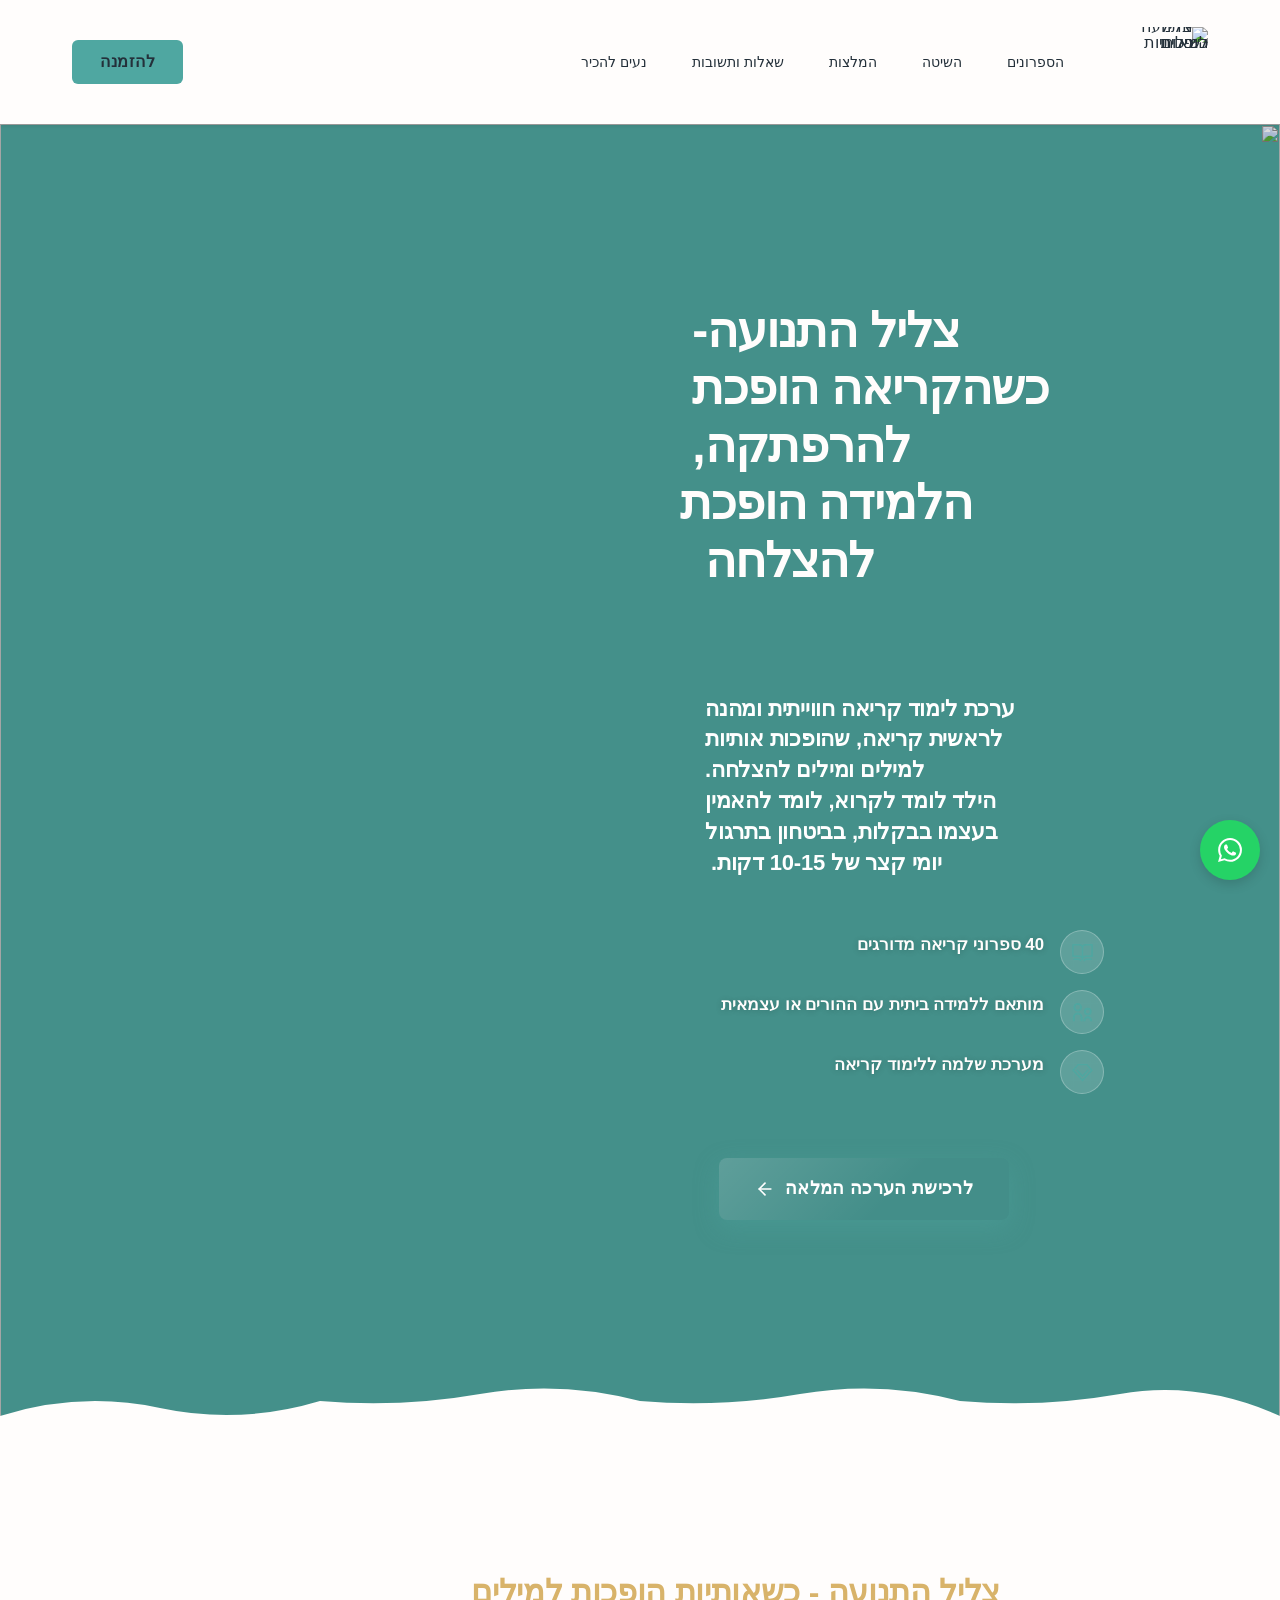
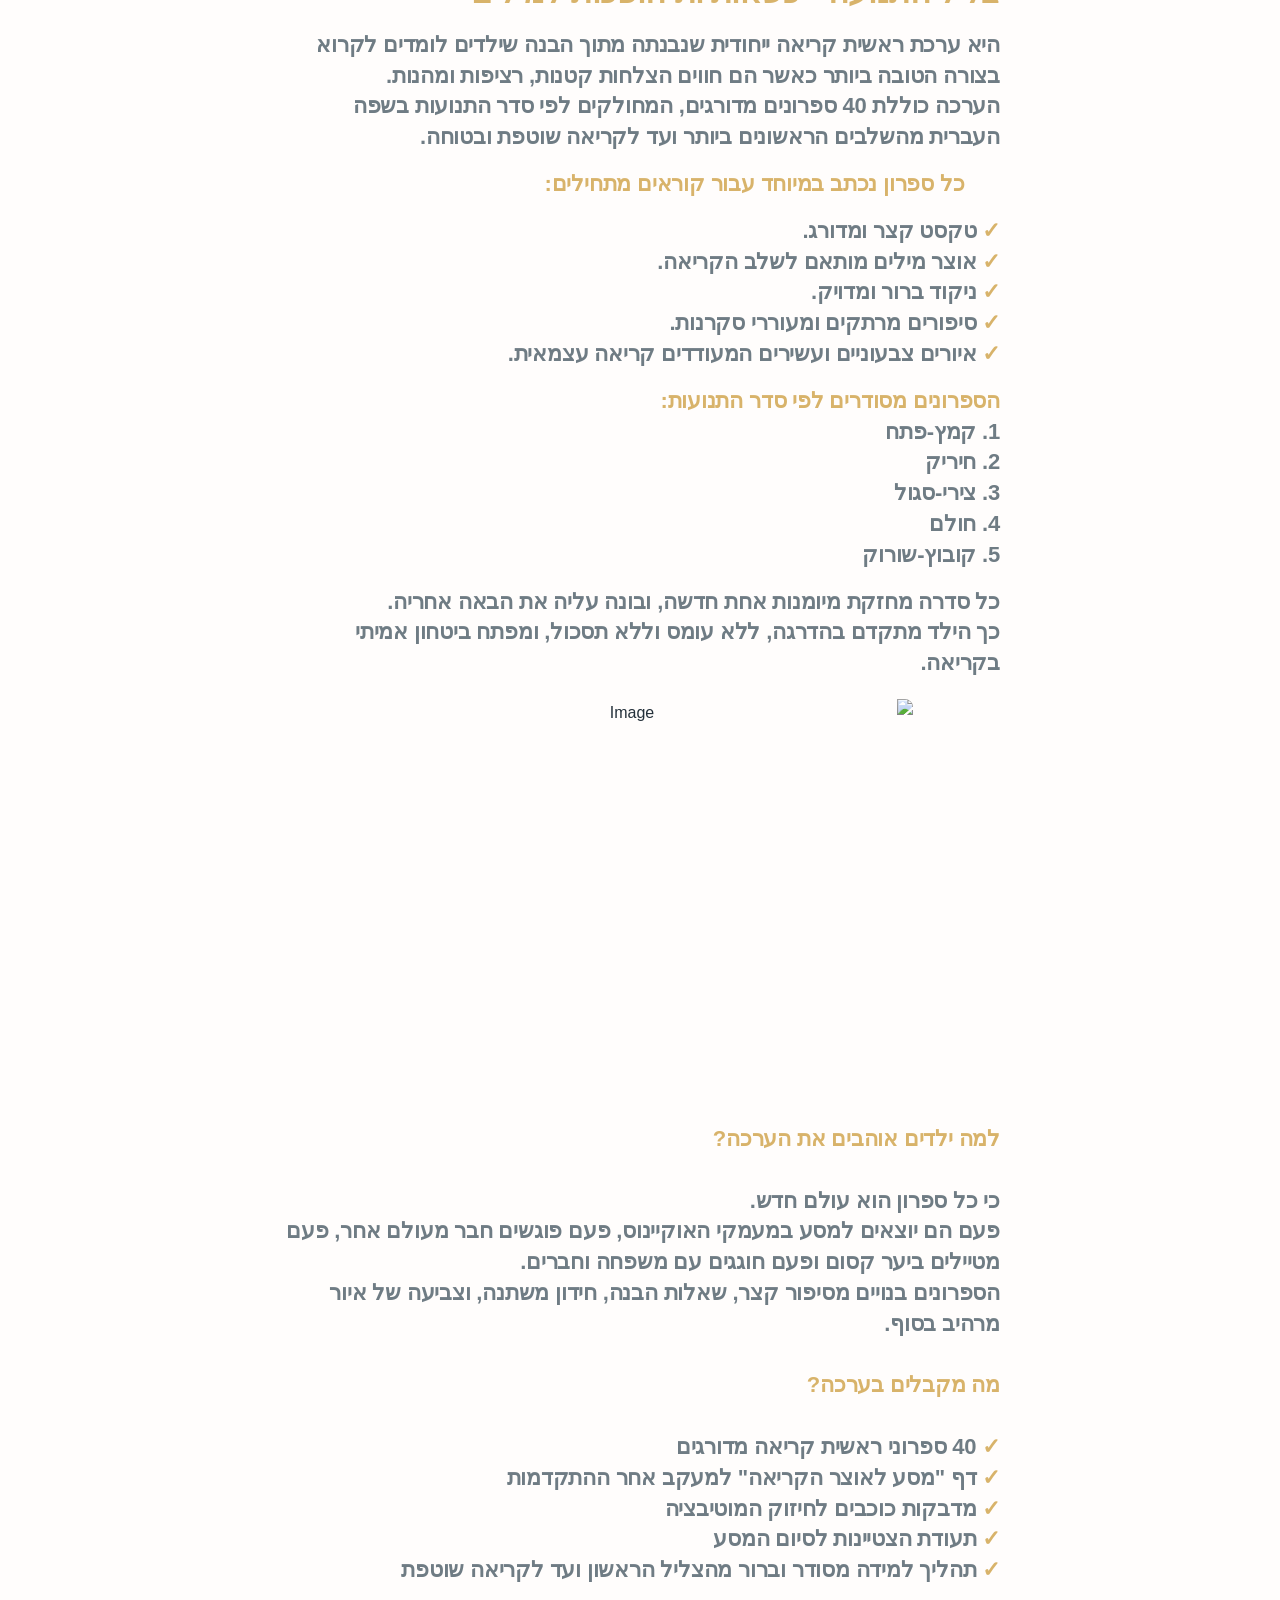
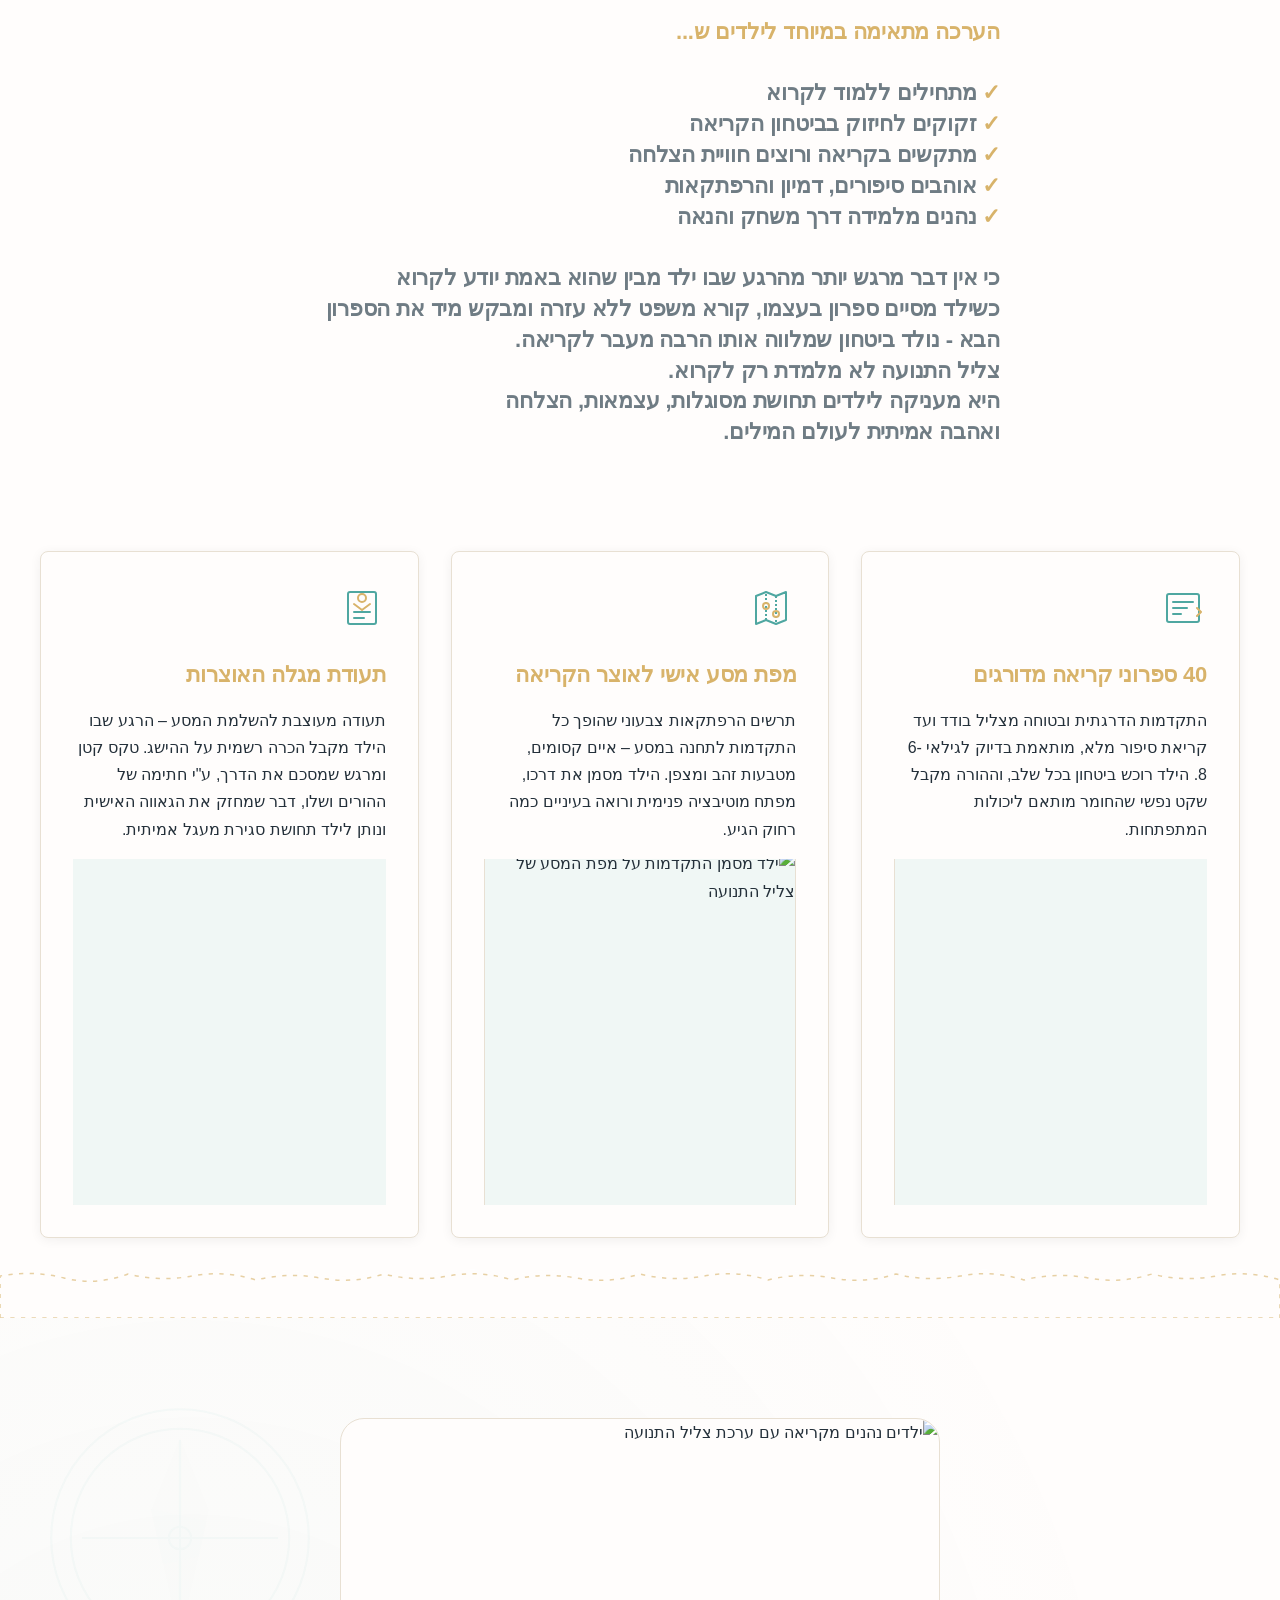
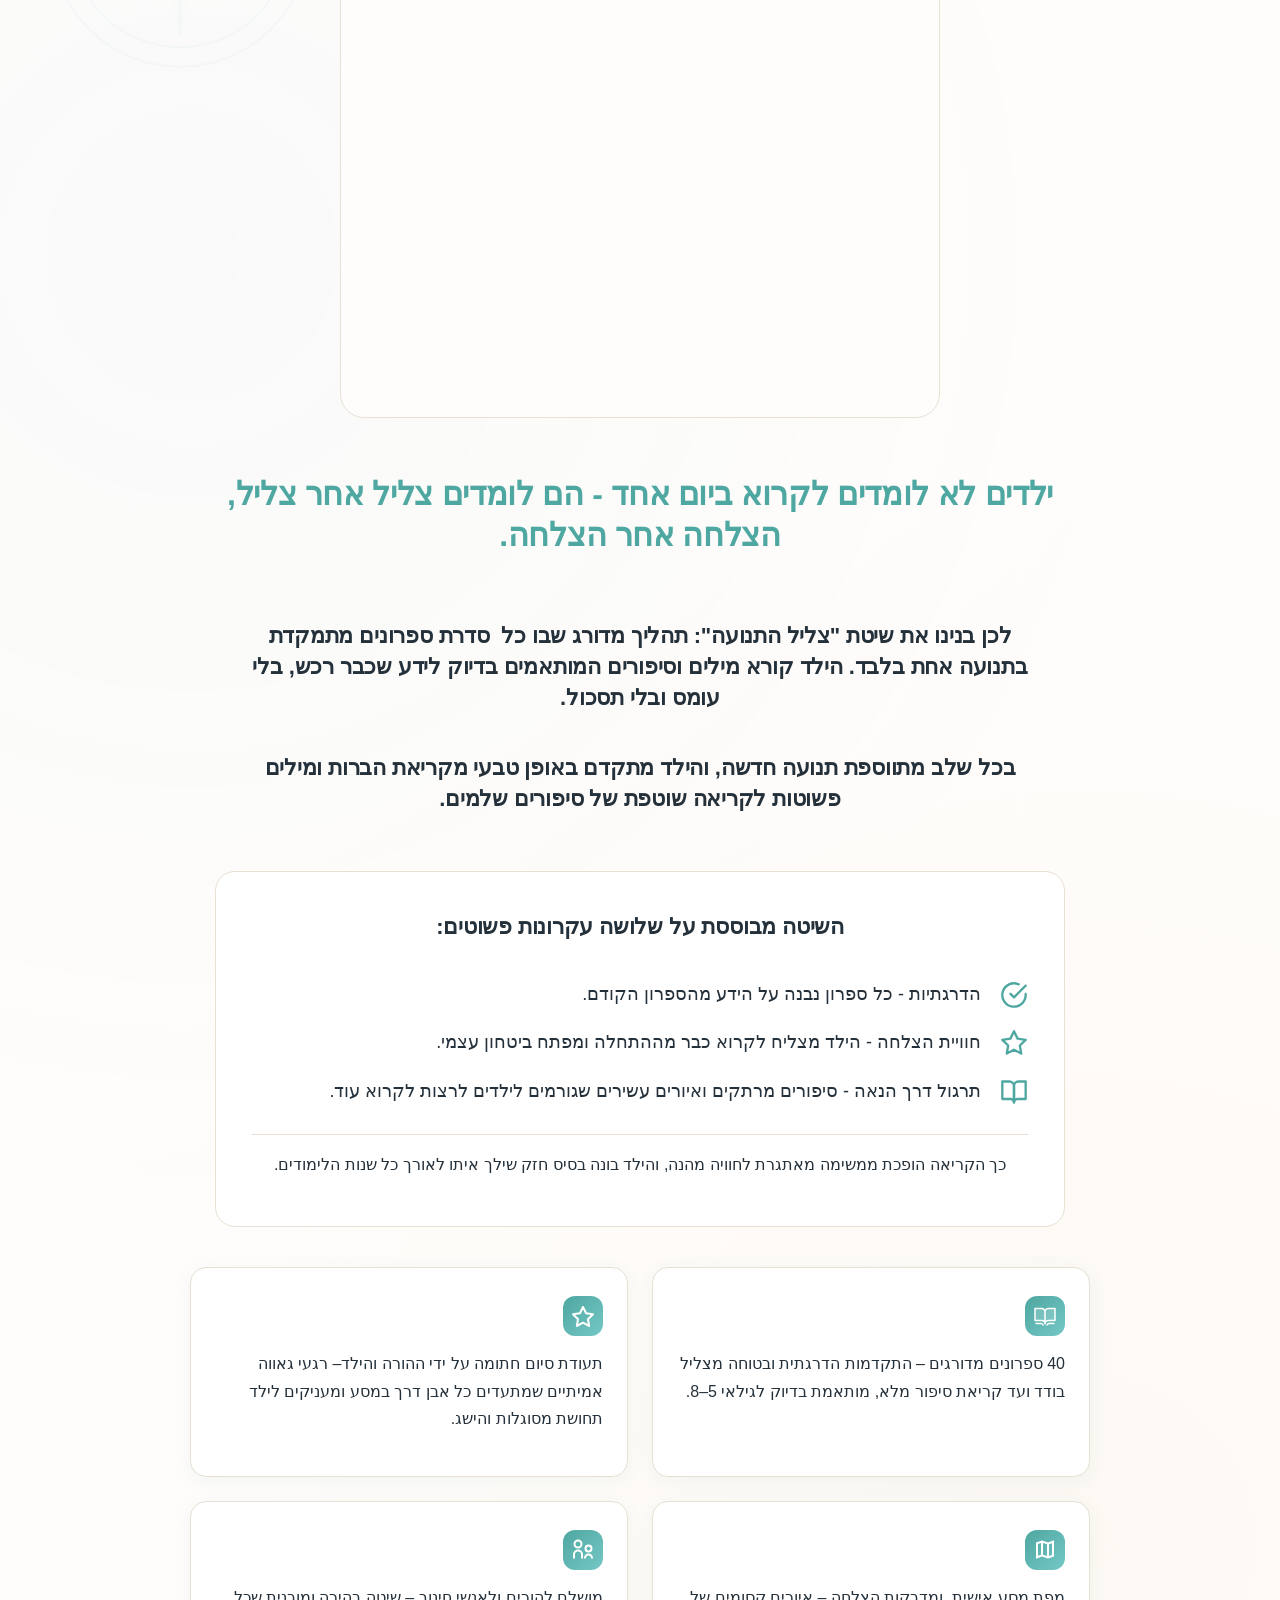
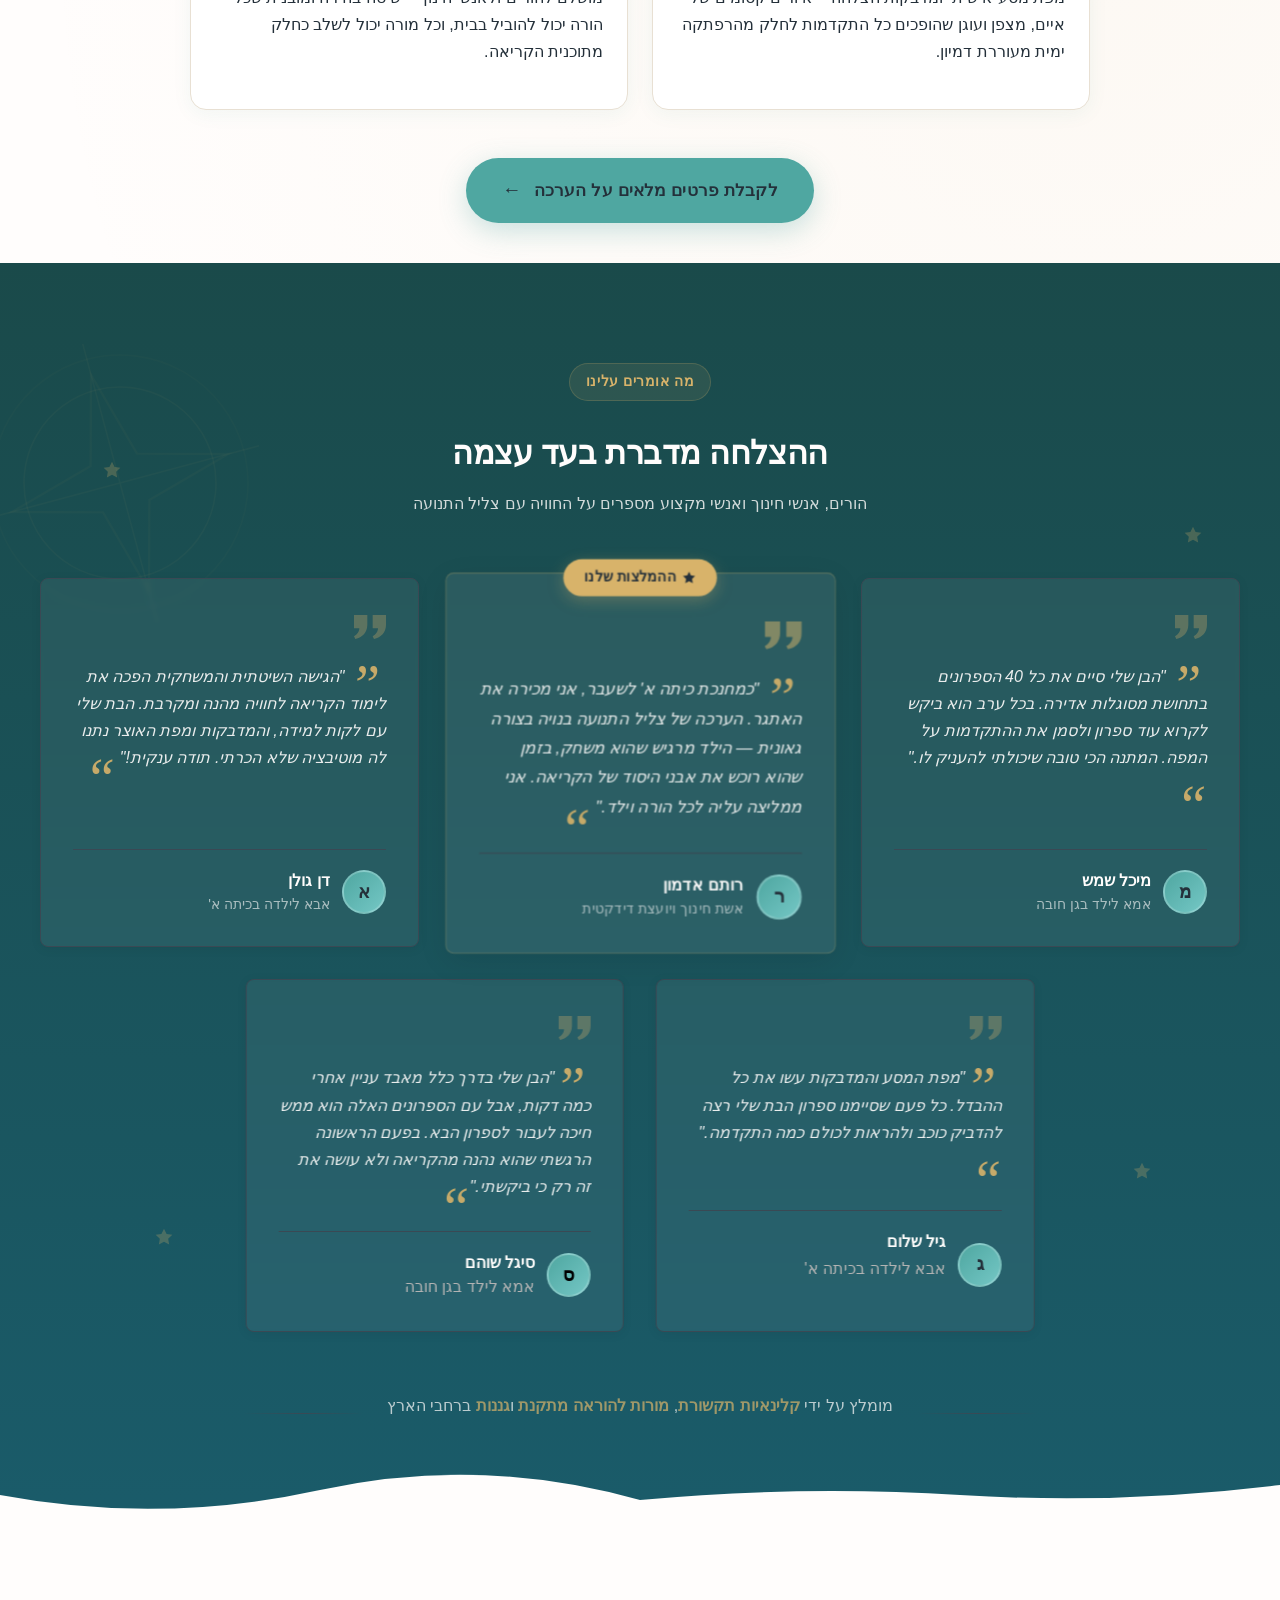
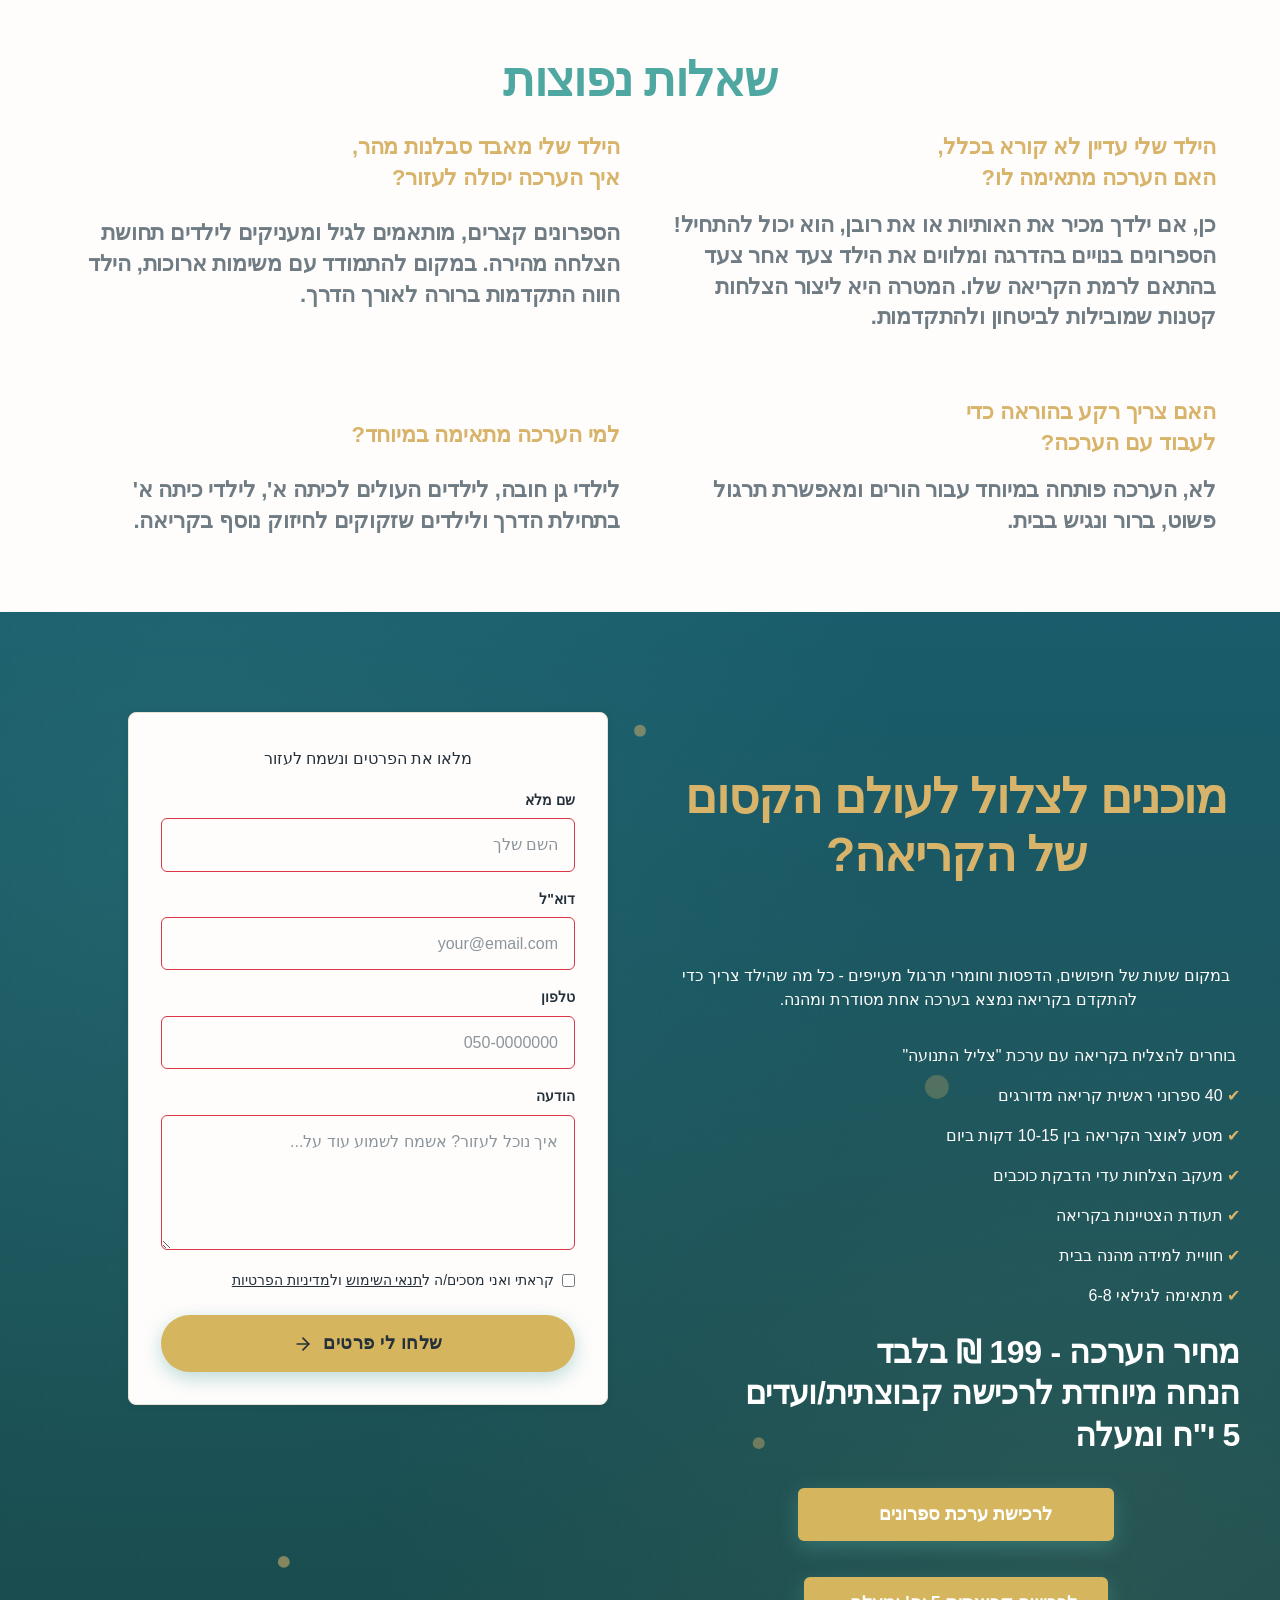
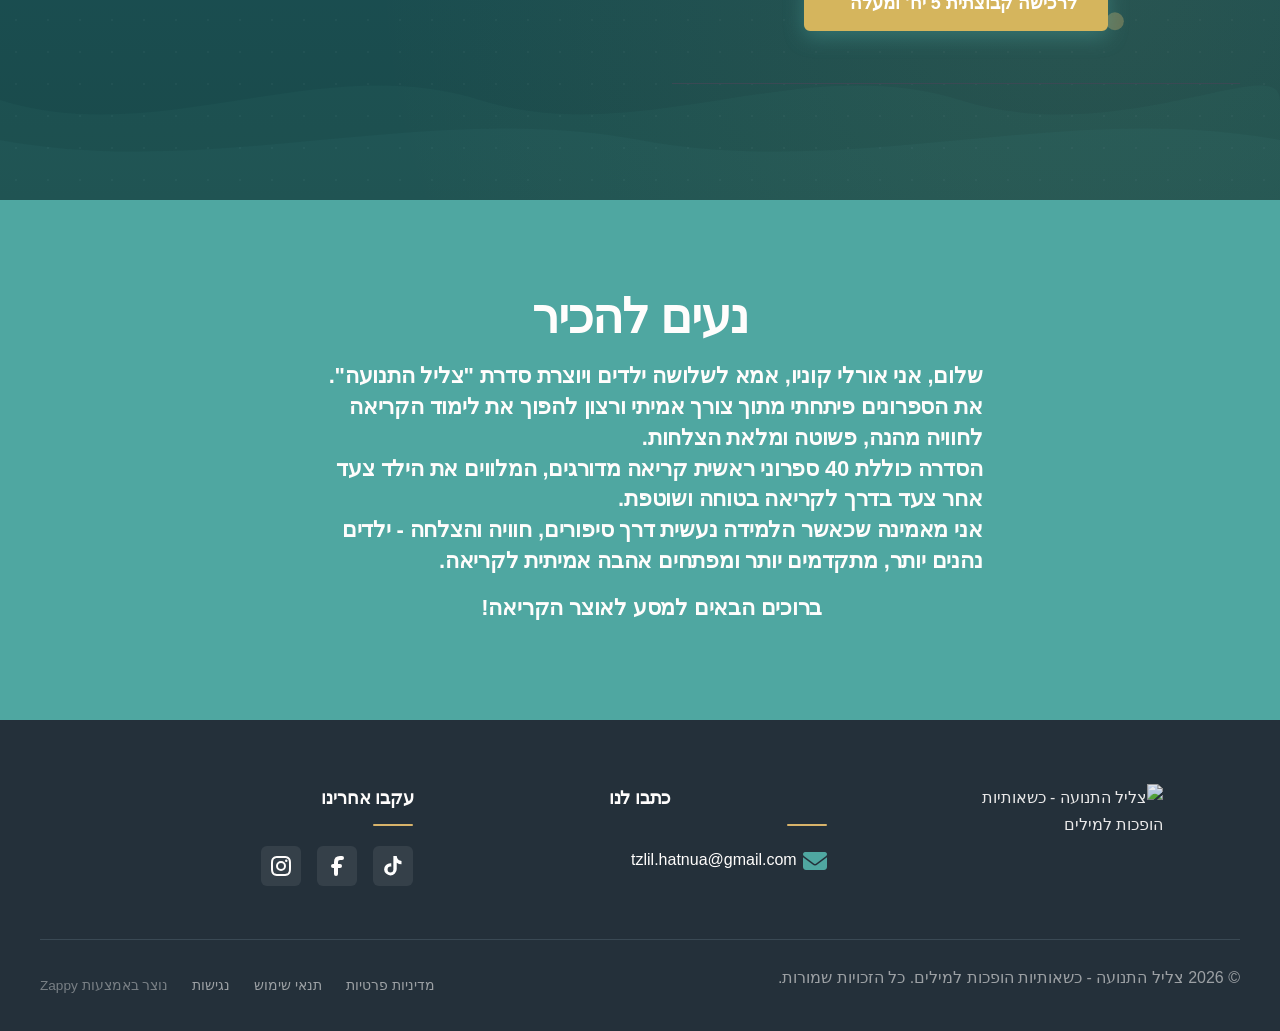
==== commit 3f4b691d: "Background sync: Progressive GitHub Sync" ====
--- a/index.html
+++ b/index.html
@@ -2092,7 +2092,7 @@
 <span style="color: #d8b36a">✓</span> איורים צבעוניים ועשירים המעודדים קריאה עצמאית.</span></h3><h3 style="text-align: right;"><ol><span style="color: #d8b36a">הספרונים מסודרים לפי סדר התנועות:</span><br>
 <span style="color: #6f7c84">1. קמץ-פתח<br>2. חיריק<br>3. צירי-סגול<br>4. חולם<br>5. קובוץ-שורוק</span></ol>
 </h3><h3 style="text-align: right; box-sizing: border-box !important; display: block !important; width: min(669px, max(100%, -48px + 100vw)) !important; max-width: 669px !important; margin-left: calc(0.5 * (100% - min(669px, max(100%, -48px + 100vw)))) !important; margin-right: calc(0.5 * (100% - min(669px, max(100%, -48px + 100vw)))) !important; margin-inline: calc(0.5 * (100% - min(669px, max(100%, -48px + 100vw)))) !important;" data-zappy-text-width="custom"></h3><h2></h2><h3 style="text-align: right;"><span style="color: #6f7c84 !important">כל סדרה מחזקת מיומנות אחת חדשה, ובונה עליה את הבאה אחריה.<br></span><span style="color: #6f7c84 !important">
-כך הילד מתקדם בהדרגה, ללא עומס וללא תסכול, ומפתח ביטחון אמיתי בקריאה.</span></h3><div class="zappy-inserted-element" id="zappy-element-1782980776524-yi39yfllz" data-element-id="zappy-element-1782980776524-yi39yfllz" data-element-type="image" style="max-width: 100% !important; margin: 20px auto; text-align: center; justify-content: center; width: 100% !important; height: auto !important; min-height: 0px !important; max-height: none !important;"><div data-zappy-zoom-wrapper="true" data-element-id="zappy-element-1782980776524-yi39yfllz" data-element-type="image" data-zappy-zoom-wrapper-width="187px" data-zappy-zoom-wrapper-height="142px" data-zappy-zoom-wrapper-width-mode="card-slot" data-zappy-zoom-wrapper-align="center" style="position: relative !important; overflow: hidden !important; width: 100% !important; max-width: 100% !important; margin-left: auto !important; margin-right: auto !important; height: 142px !important; display: block !important; min-height: 0px !important; max-height: none !important; padding-bottom: 0px !important;" data-zappy-zoom-clip="true" data-zappy-wrapper-margins-applied="true" data-zappy-card-slot-fill="1"><img src="/assets/image-1790665482875-57q9qx.webp?v=1790665485825" alt="Image" style="border-radius: 8px; object-position: 50% 50% !important; width: 75.9358% !important; height: 100% !important; max-width: none !important; object-fit: fill !important; margin: 0px !important; display: block; max-height: none !important; left: 12.0321% !important; top: 0% !important; position: absolute !important;" data-element-type="image" data-element-id="zappy-element-1782980776524-yi39yfllz" id="zappy-element-1782980776524-yi39yfllz" data-zappy-object-position="50% 50%" data-zappy-zoom="0.5" data-zappy-original-width="720" data-zappy-original-height="405.703125" loading="lazy" decoding="async" fetchpriority="low"></div></div><h3 style="text-align: right; box-sizing: border-box !important; display: block !important; width: min(720px, max(100%, -48px + 100vw)) !important; max-width: 720px !important; margin-left: calc(0.5 * (100% - min(720px, max(100%, -48px + 100vw)))) !important; margin-right: calc(0.5 * (100% - min(720px, max(100%, -48px + 100vw)))) !important; margin-inline: calc(0.5 * (100% - min(720px, max(100%, -48px + 100vw)))) !important;" data-zappy-text-width="custom"><span style="color: #d8b36a !important">למה ילדים אוהבים את הערכה?</span><br><span style="color: #d8b36a !important"><br></span><span style="color: #6f7c84 !important">כי כל ספרון הוא עולם חדש.<br></span><span style="color: #6f7c84 !important">
+כך הילד מתקדם בהדרגה, ללא עומס וללא תסכול, ומפתח ביטחון אמיתי בקריאה.</span></h3><div class="zappy-inserted-element" id="zappy-element-1782980776524-yi39yfllz" data-element-id="zappy-element-1782980776524-yi39yfllz" data-element-type="image" style="max-width: 100% !important; margin: 20px auto; text-align: center; justify-content: center; width: 100%; height: auto; min-height: 0px !important; max-height: none !important; aspect-ratio: 16 / 9; object-fit: cover"><div data-zappy-zoom-wrapper="true" data-element-id="zappy-element-1782980776524-yi39yfllz" data-element-type="image" data-zappy-zoom-wrapper-width="187px" data-zappy-zoom-wrapper-height="142px" data-zappy-zoom-wrapper-width-mode="card-slot" data-zappy-zoom-wrapper-align="center" style="position: relative !important; overflow: hidden !important; width: 100% !important; max-width: 100% !important; margin-left: auto !important; margin-right: auto !important; height: 142px !important; display: block !important; min-height: 0px !important; max-height: none !important; padding-bottom: 0px !important;" data-zappy-zoom-clip="true" data-zappy-wrapper-margins-applied="true" data-zappy-card-slot-fill="1"><img src="/assets/image-1790665482875-57q9qx.webp?v=1790665485825" alt="Image" style="border-radius: 8px; object-position: 50% 50% !important; width: 75.9358% !important; height: 100% !important; max-width: none !important; object-fit: fill !important; margin: 0px !important; display: block; max-height: none !important; left: 12.0321% !important; top: 0% !important; position: absolute !important;" data-element-type="image" data-element-id="zappy-element-1782980776524-yi39yfllz" id="zappy-element-1782980776524-yi39yfllz" data-zappy-object-position="50% 50%" data-zappy-zoom="0.5" data-zappy-original-width="720" data-zappy-original-height="405.703125" loading="lazy" decoding="async" fetchpriority="low"></div></div><h3 style="text-align: right; box-sizing: border-box !important; display: block !important; width: min(720px, max(100%, -48px + 100vw)) !important; max-width: 720px !important; margin-left: calc(0.5 * (100% - min(720px, max(100%, -48px + 100vw)))) !important; margin-right: calc(0.5 * (100% - min(720px, max(100%, -48px + 100vw)))) !important; margin-inline: calc(0.5 * (100% - min(720px, max(100%, -48px + 100vw)))) !important;" data-zappy-text-width="custom"><span style="color: #d8b36a !important">למה ילדים אוהבים את הערכה?</span><br><span style="color: #d8b36a !important"><br></span><span style="color: #6f7c84 !important">כי כל ספרון הוא עולם חדש.<br></span><span style="color: #6f7c84 !important">
 פעם הם יוצאים למסע במעמקי האוקיינוס, פעם פוגשים חבר מעולם אחר, פעם מטיילים ביער קסום ופעם חוגגים עם משפחה וחברים.<br></span><font color="#6f7c84">הספרונים בנויים מסיפור קצר, שאלות הבנה, חידון משתנה, וצביעה של איור&nbsp;</font><br><font color="#6f7c84">מרהיב בסוף.&nbsp;</font><br><br><span style="color: #d8b36a !important">מה מקבלים בערכה?</span><br><br><span style="color: #6f7c84 !important"><span style="color: #6f7c84 !important"><span style="color: rgb(36, 48, 58) !important;"><span><span><span style="color: #d8b36a !important">✓</span></span>&nbsp;</span></span></span></span><span style="color: #6f7c84 !important">40 ספרוני ראשית קריאה מדורגים&nbsp;&nbsp;</span><span style="color: #6f7c84 !important"><span style="color: #6f7c84 !important"><span style="color: #6f7c84 !important"><span style="color: #6f7c84 !important"><span style="letter-spacing: -0.01em; color: #6f7c84 !important"><br></span></span></span></span><span style="color: #6f7c84 !important"><span style="color: rgb(36, 48, 58) !important;"><span style="letter-spacing: -0.01em;"></span></span><span style="letter-spacing: -0.01em;"></span>
 
 
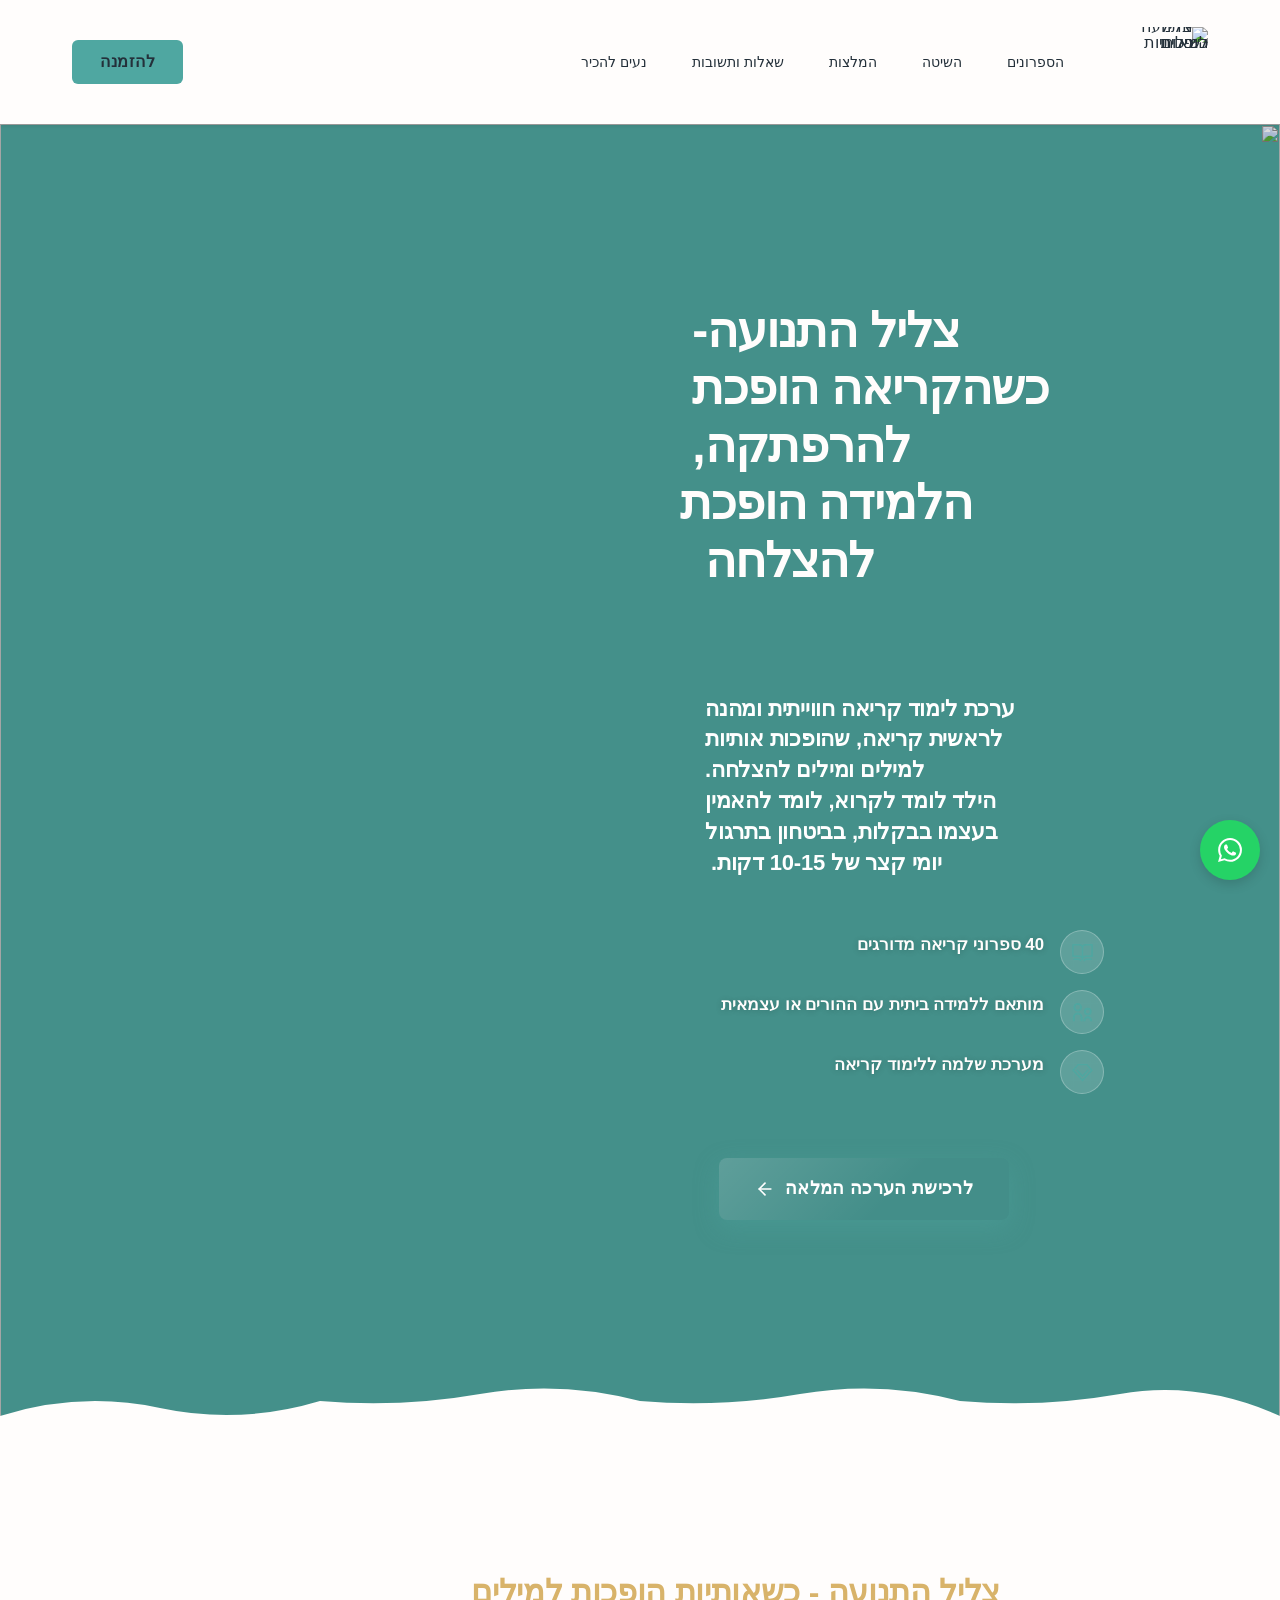
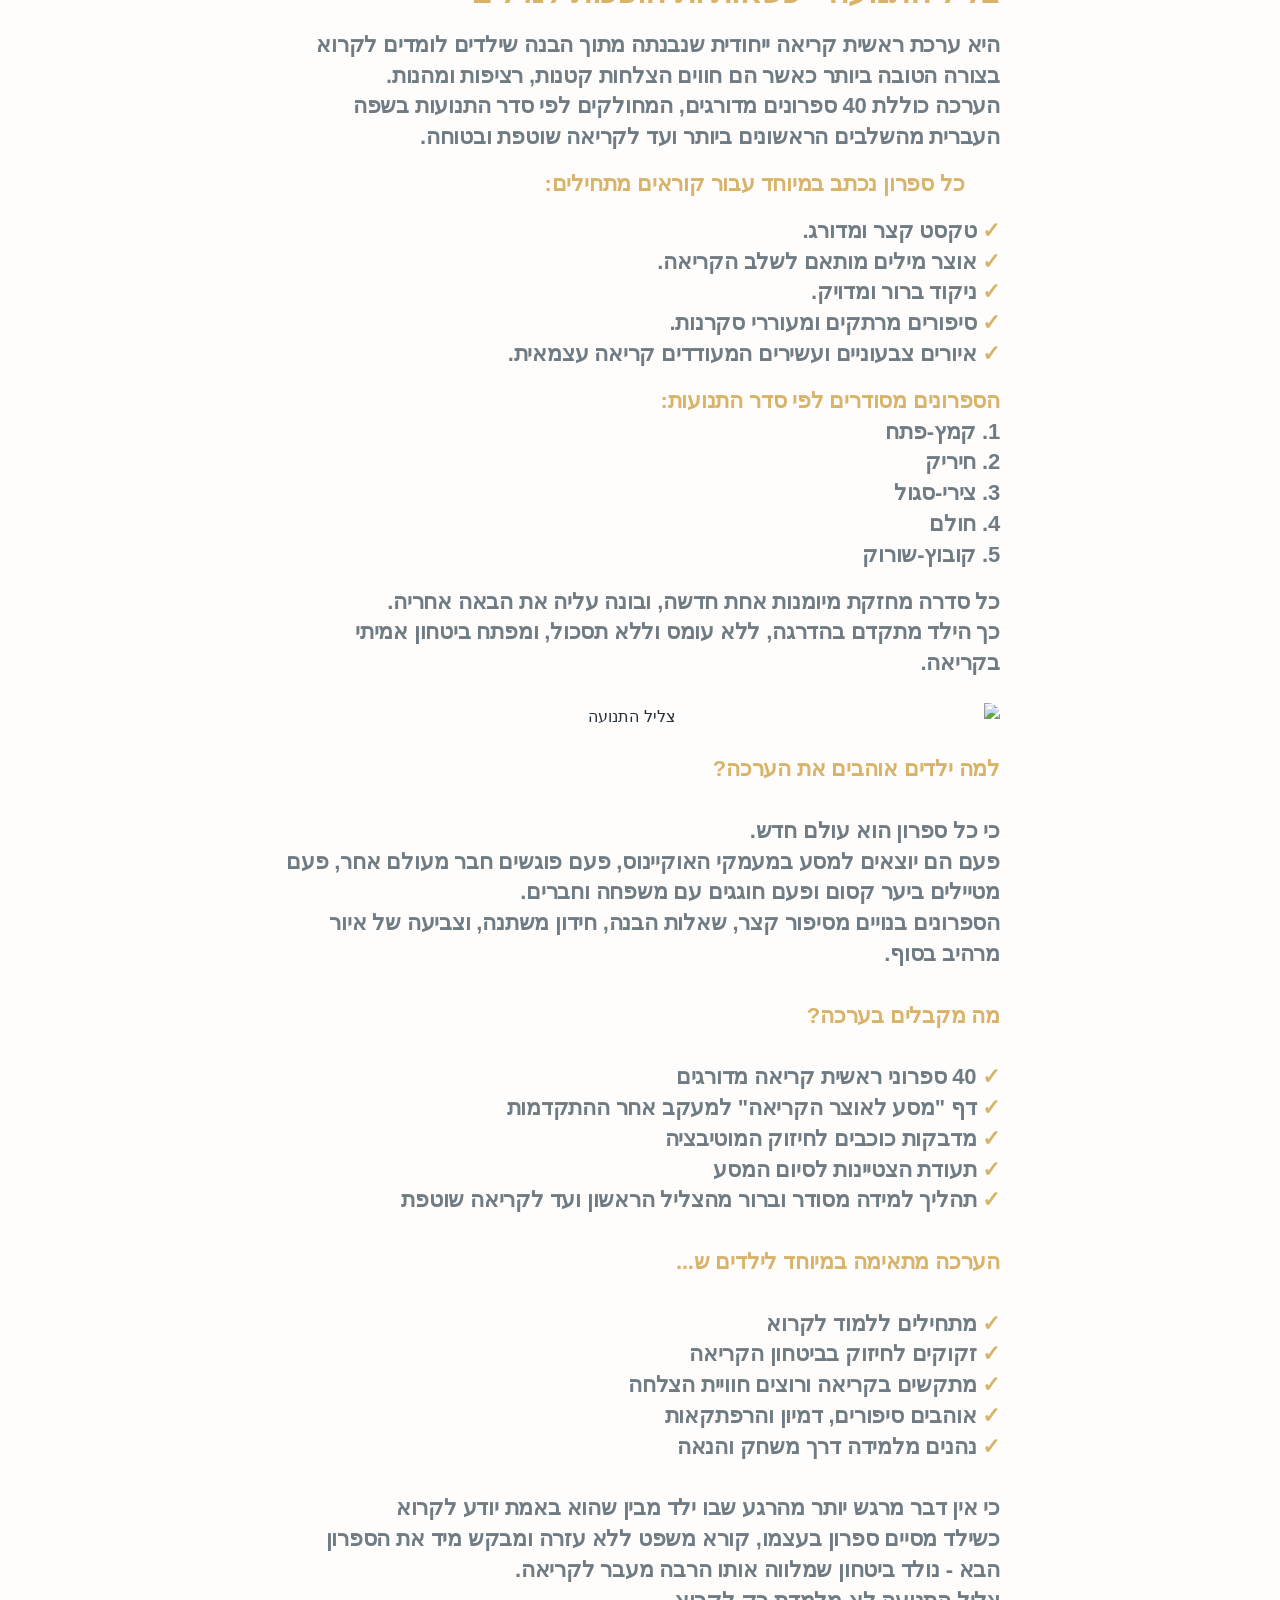
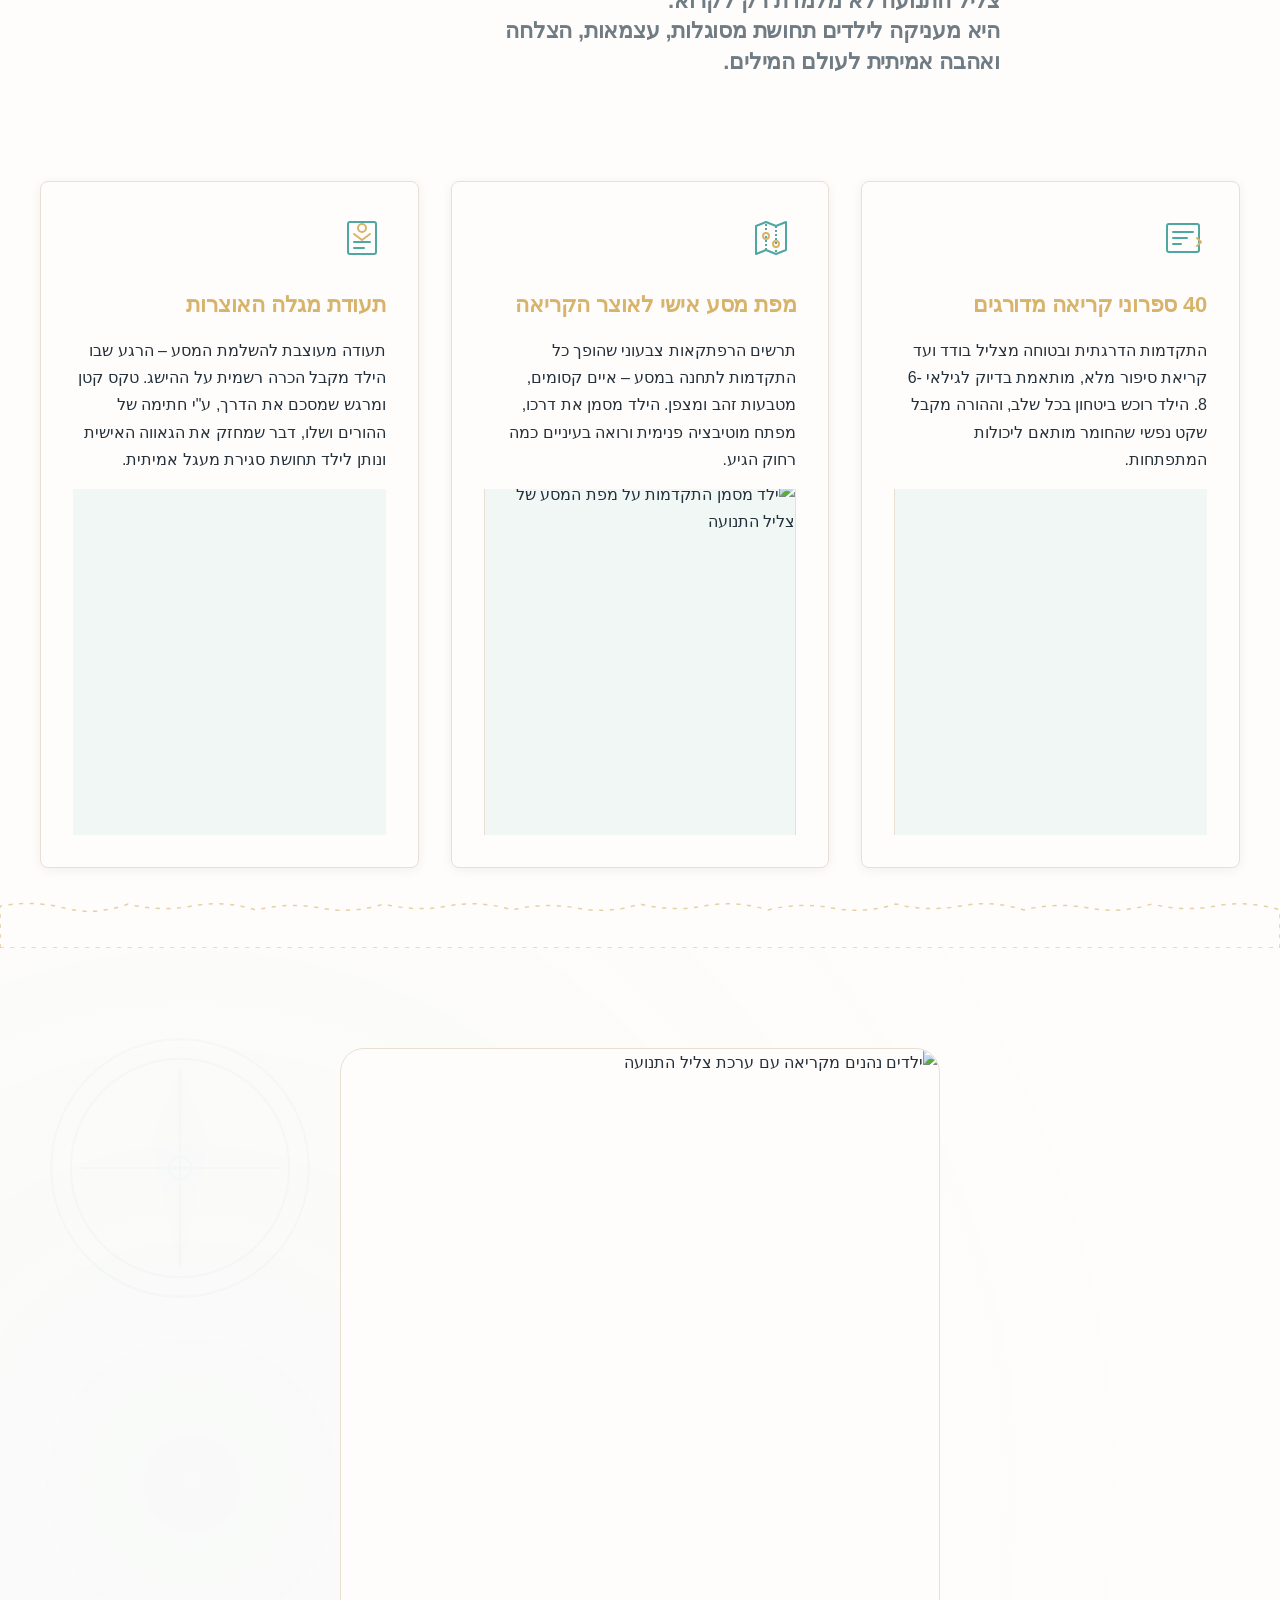
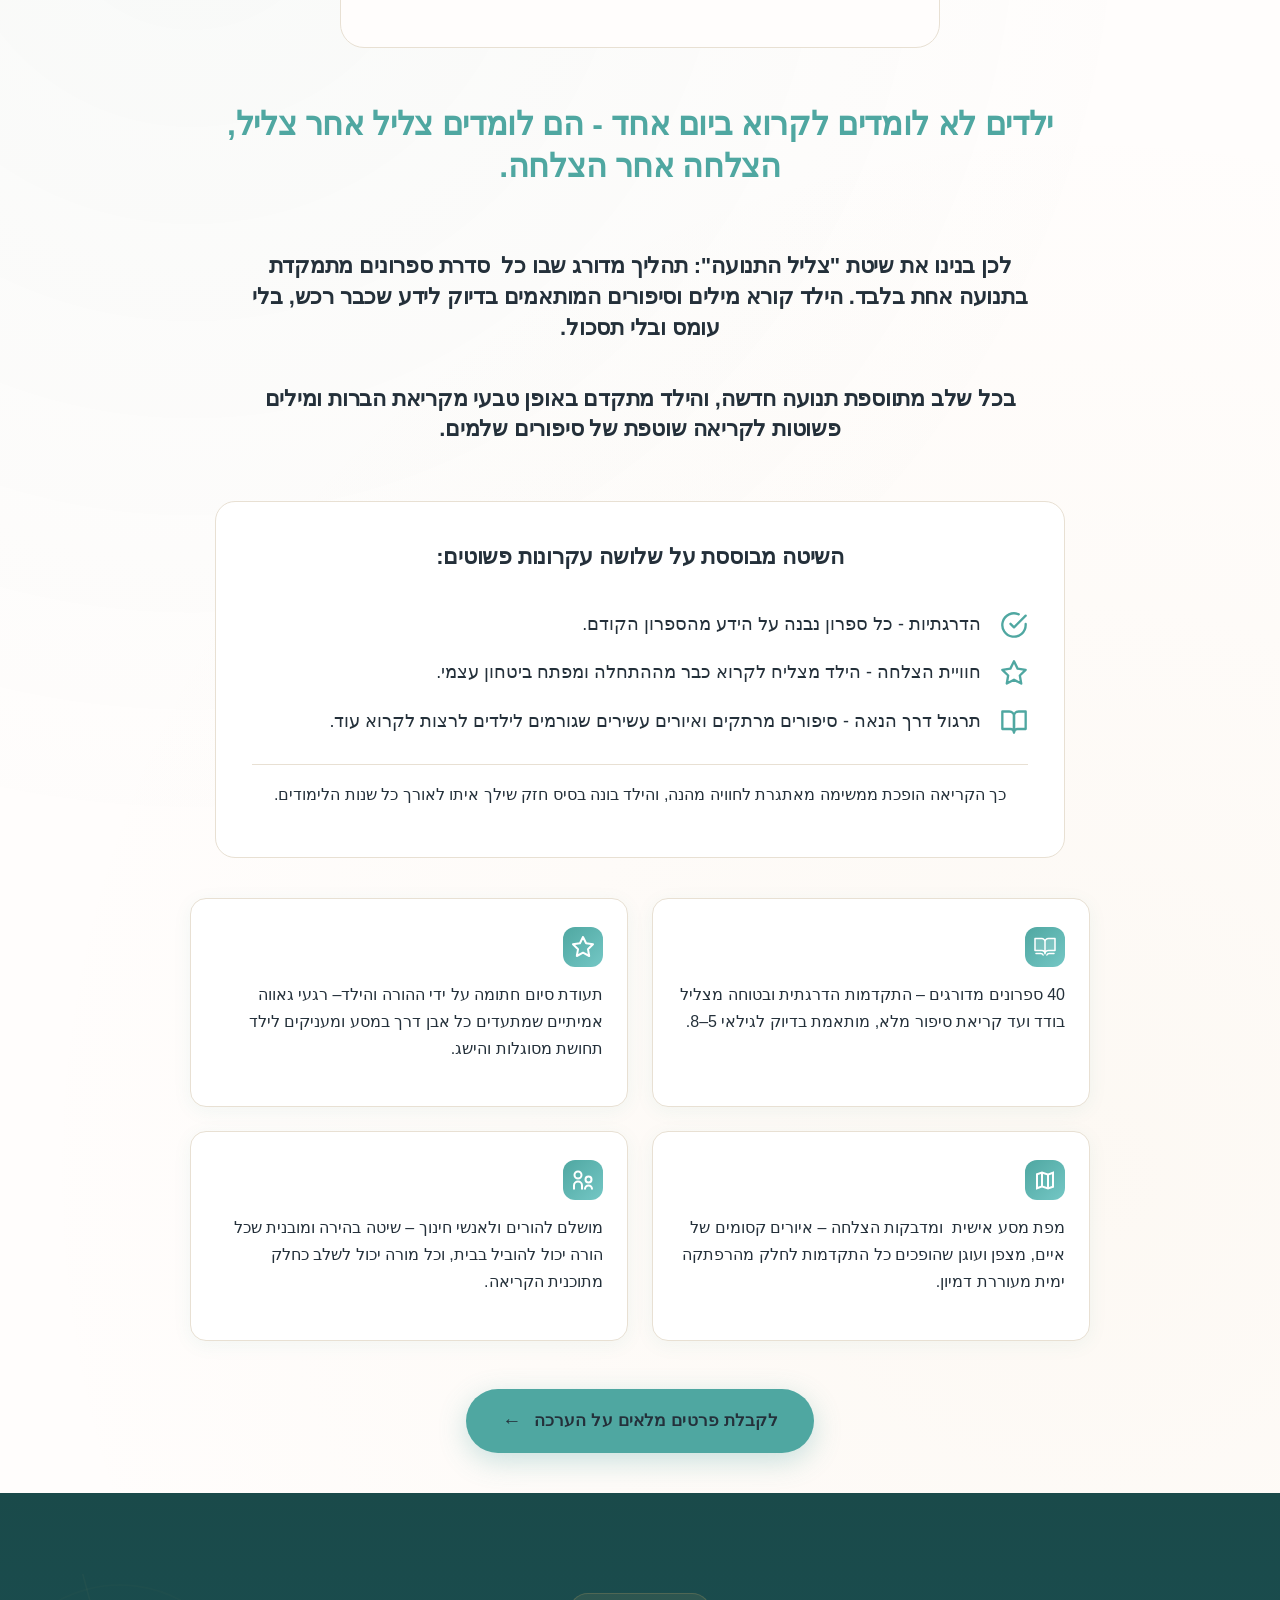
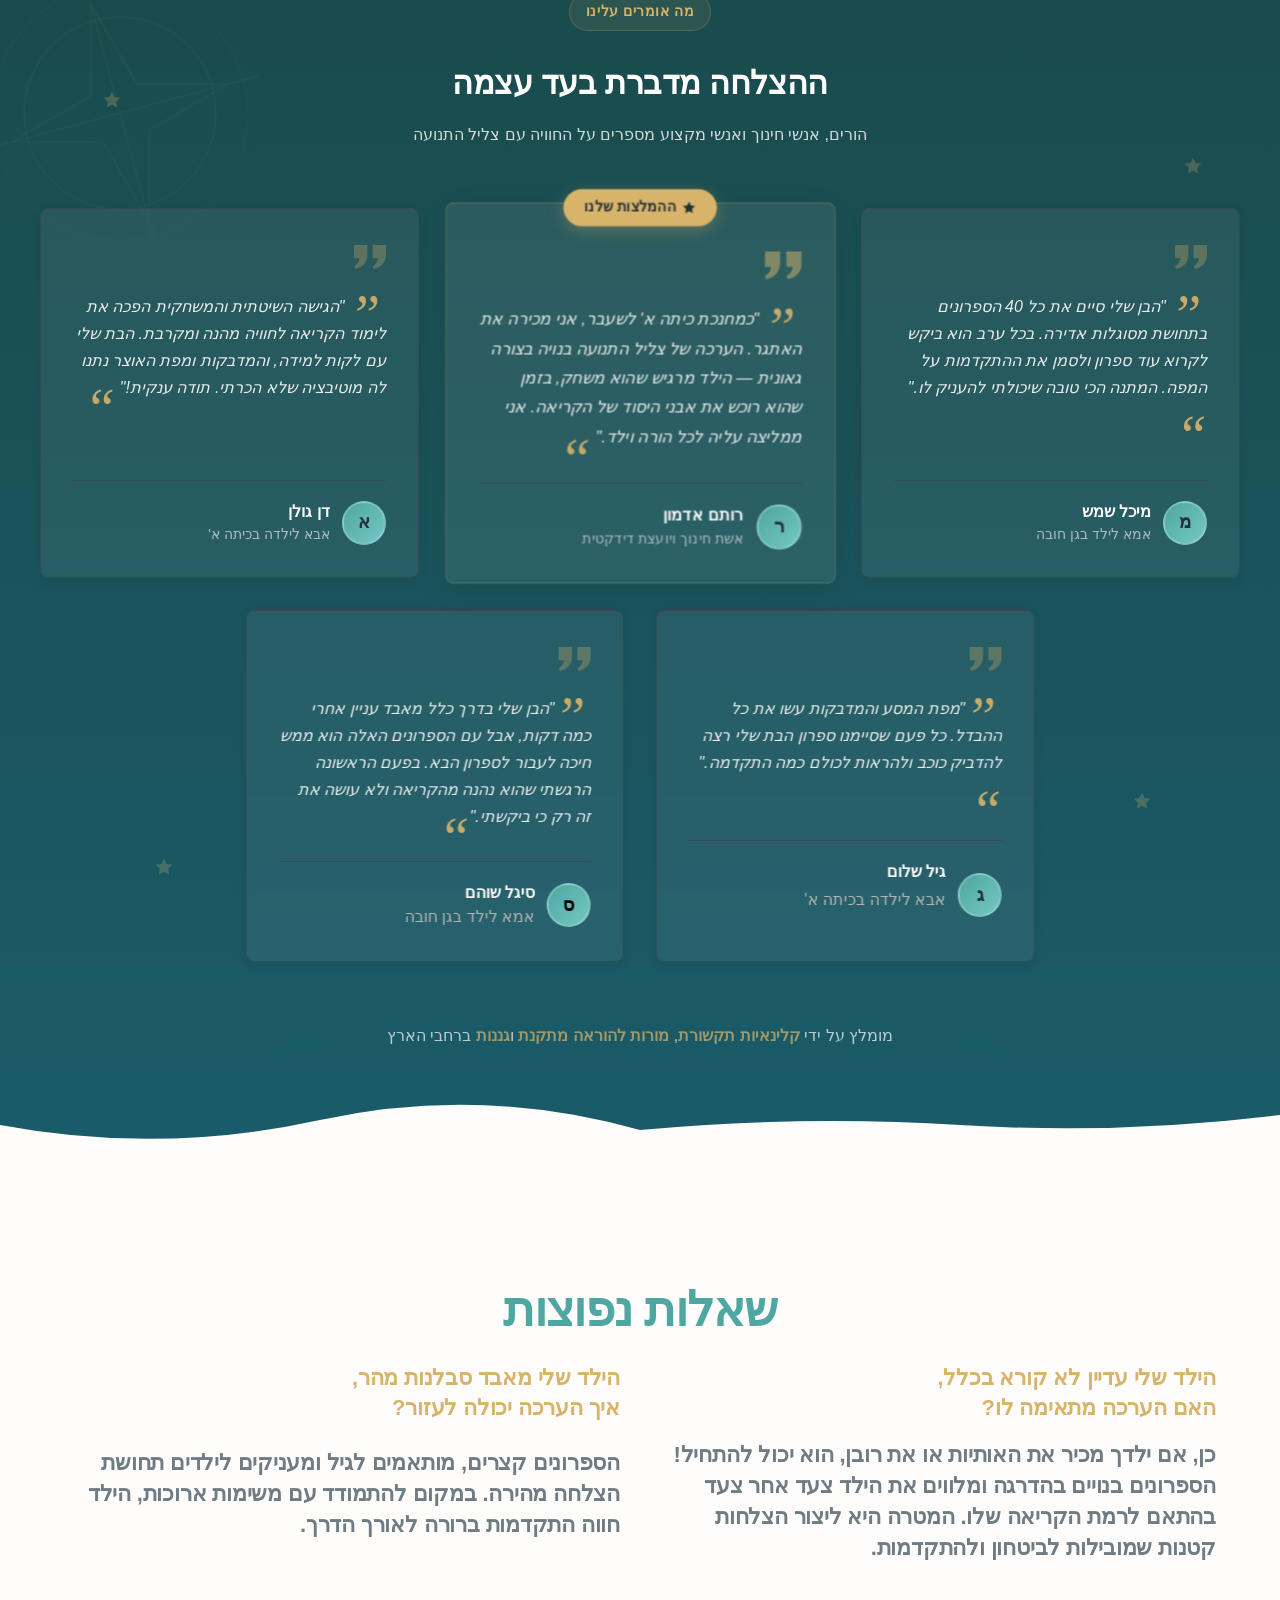
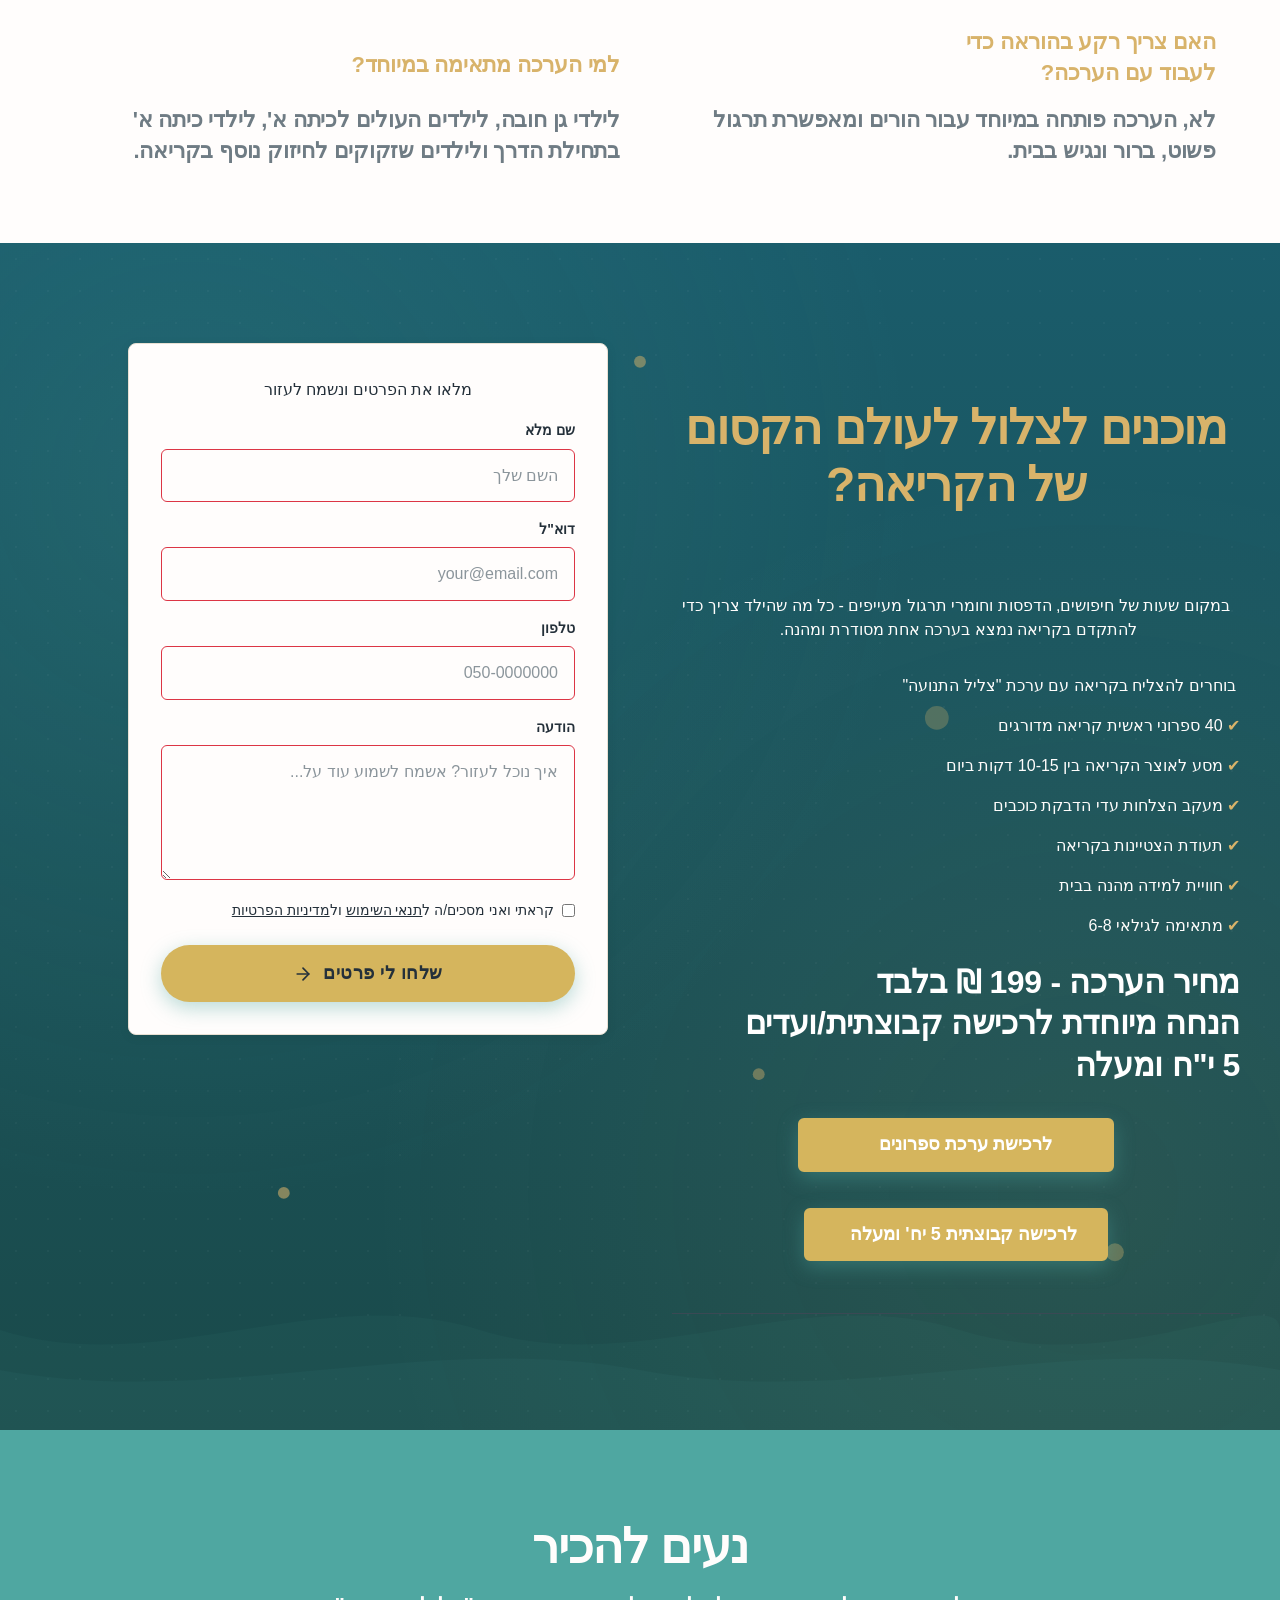
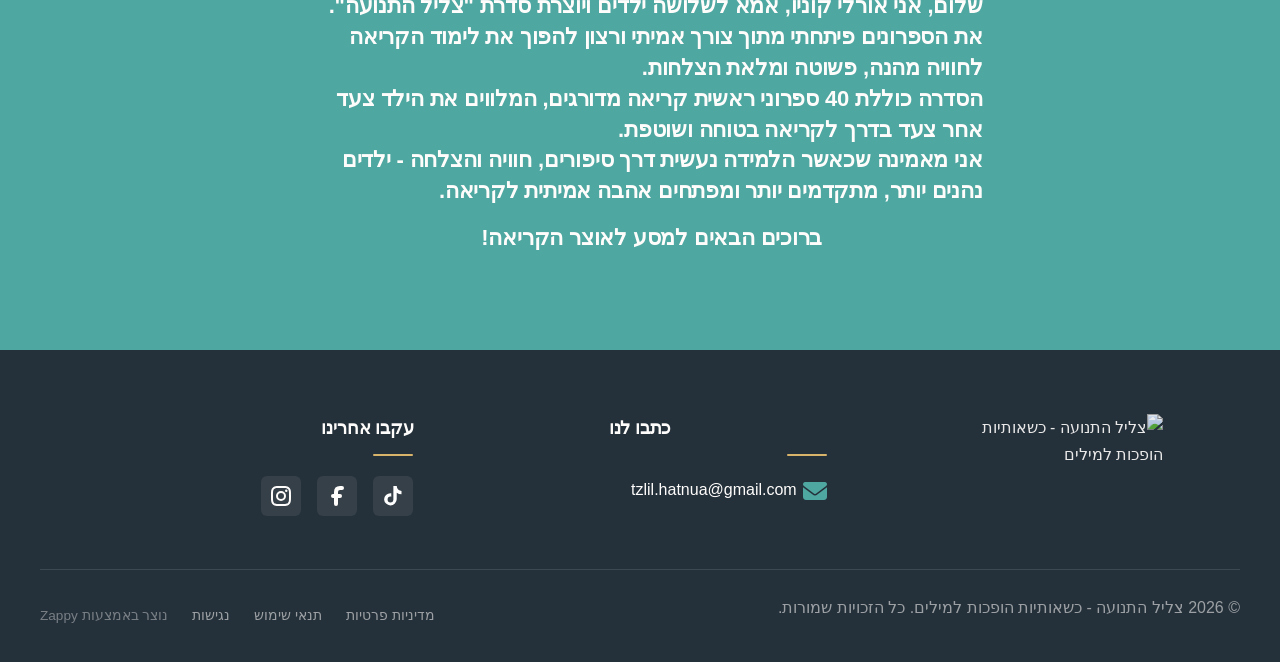
==== commit 6581e792: "Background sync: Progressive GitHub Sync" ====
--- a/index.html
+++ b/index.html
@@ -2092,7 +2092,9 @@
 <span style="color: #d8b36a">✓</span> איורים צבעוניים ועשירים המעודדים קריאה עצמאית.</span></h3><h3 style="text-align: right;"><ol><span style="color: #d8b36a">הספרונים מסודרים לפי סדר התנועות:</span><br>
 <span style="color: #6f7c84">1. קמץ-פתח<br>2. חיריק<br>3. צירי-סגול<br>4. חולם<br>5. קובוץ-שורוק</span></ol>
 </h3><h3 style="text-align: right; box-sizing: border-box !important; display: block !important; width: min(669px, max(100%, -48px + 100vw)) !important; max-width: 669px !important; margin-left: calc(0.5 * (100% - min(669px, max(100%, -48px + 100vw)))) !important; margin-right: calc(0.5 * (100% - min(669px, max(100%, -48px + 100vw)))) !important; margin-inline: calc(0.5 * (100% - min(669px, max(100%, -48px + 100vw)))) !important;" data-zappy-text-width="custom"></h3><h2></h2><h3 style="text-align: right;"><span style="color: #6f7c84 !important">כל סדרה מחזקת מיומנות אחת חדשה, ובונה עליה את הבאה אחריה.<br></span><span style="color: #6f7c84 !important">
-כך הילד מתקדם בהדרגה, ללא עומס וללא תסכול, ומפתח ביטחון אמיתי בקריאה.</span></h3><div class="zappy-inserted-element" id="zappy-element-1782980776524-yi39yfllz" data-element-id="zappy-element-1782980776524-yi39yfllz" data-element-type="image" style="max-width: 100% !important; margin: 20px auto; text-align: center; justify-content: center; width: 100%; height: auto; min-height: 0px !important; max-height: none !important; aspect-ratio: 16 / 9; object-fit: cover"><div data-zappy-zoom-wrapper="true" data-element-id="zappy-element-1782980776524-yi39yfllz" data-element-type="image" data-zappy-zoom-wrapper-width="187px" data-zappy-zoom-wrapper-height="142px" data-zappy-zoom-wrapper-width-mode="card-slot" data-zappy-zoom-wrapper-align="center" style="position: relative !important; overflow: hidden !important; width: 100% !important; max-width: 100% !important; margin-left: auto !important; margin-right: auto !important; height: 142px !important; display: block !important; min-height: 0px !important; max-height: none !important; padding-bottom: 0px !important;" data-zappy-zoom-clip="true" data-zappy-wrapper-margins-applied="true" data-zappy-card-slot-fill="1"><img src="/assets/image-1790665482875-57q9qx.webp?v=1790665485825" alt="Image" style="border-radius: 8px; object-position: 50% 50% !important; width: 75.9358% !important; height: 100% !important; max-width: none !important; object-fit: fill !important; margin: 0px !important; display: block; max-height: none !important; left: 12.0321% !important; top: 0% !important; position: absolute !important;" data-element-type="image" data-element-id="zappy-element-1782980776524-yi39yfllz" id="zappy-element-1782980776524-yi39yfllz" data-zappy-object-position="50% 50%" data-zappy-zoom="0.5" data-zappy-original-width="720" data-zappy-original-height="405.703125" loading="lazy" decoding="async" fetchpriority="low"></div></div><h3 style="text-align: right; box-sizing: border-box !important; display: block !important; width: min(720px, max(100%, -48px + 100vw)) !important; max-width: 720px !important; margin-left: calc(0.5 * (100% - min(720px, max(100%, -48px + 100vw)))) !important; margin-right: calc(0.5 * (100% - min(720px, max(100%, -48px + 100vw)))) !important; margin-inline: calc(0.5 * (100% - min(720px, max(100%, -48px + 100vw)))) !important;" data-zappy-text-width="custom"><span style="color: #d8b36a !important">למה ילדים אוהבים את הערכה?</span><br><span style="color: #d8b36a !important"><br></span><span style="color: #6f7c84 !important">כי כל ספרון הוא עולם חדש.<br></span><span style="color: #6f7c84 !important">
+כך הילד מתקדם בהדרגה, ללא עומס וללא תסכול, ומפתח ביטחון אמיתי בקריאה.</span></h3><div class="zappy-inserted-element" style="max-width: 720px; margin: 24px auto; text-align: center;">
+  <img src="/assets/image-1790665482875-57q9qx.webp?v=1790665485825" alt="צליל התנועה" style="width: 100%; height: auto; display: block; border-radius: 12px; max-width: 100%; margin: 0 auto;" loading="lazy" decoding="async" fetchpriority="low">
+</div><h3 style="text-align: right; box-sizing: border-box !important; display: block !important; width: min(720px, max(100%, -48px + 100vw)) !important; max-width: 720px !important; margin-left: calc(0.5 * (100% - min(720px, max(100%, -48px + 100vw)))) !important; margin-right: calc(0.5 * (100% - min(720px, max(100%, -48px + 100vw)))) !important; margin-inline: calc(0.5 * (100% - min(720px, max(100%, -48px + 100vw)))) !important;" data-zappy-text-width="custom"><span style="color: #d8b36a !important">למה ילדים אוהבים את הערכה?</span><br><span style="color: #d8b36a !important"><br></span><span style="color: #6f7c84 !important">כי כל ספרון הוא עולם חדש.<br></span><span style="color: #6f7c84 !important">
 פעם הם יוצאים למסע במעמקי האוקיינוס, פעם פוגשים חבר מעולם אחר, פעם מטיילים ביער קסום ופעם חוגגים עם משפחה וחברים.<br></span><font color="#6f7c84">הספרונים בנויים מסיפור קצר, שאלות הבנה, חידון משתנה, וצביעה של איור&nbsp;</font><br><font color="#6f7c84">מרהיב בסוף.&nbsp;</font><br><br><span style="color: #d8b36a !important">מה מקבלים בערכה?</span><br><br><span style="color: #6f7c84 !important"><span style="color: #6f7c84 !important"><span style="color: rgb(36, 48, 58) !important;"><span><span><span style="color: #d8b36a !important">✓</span></span>&nbsp;</span></span></span></span><span style="color: #6f7c84 !important">40 ספרוני ראשית קריאה מדורגים&nbsp;&nbsp;</span><span style="color: #6f7c84 !important"><span style="color: #6f7c84 !important"><span style="color: #6f7c84 !important"><span style="color: #6f7c84 !important"><span style="letter-spacing: -0.01em; color: #6f7c84 !important"><br></span></span></span></span><span style="color: #6f7c84 !important"><span style="color: rgb(36, 48, 58) !important;"><span style="letter-spacing: -0.01em;"></span></span><span style="letter-spacing: -0.01em;"></span>
 
 
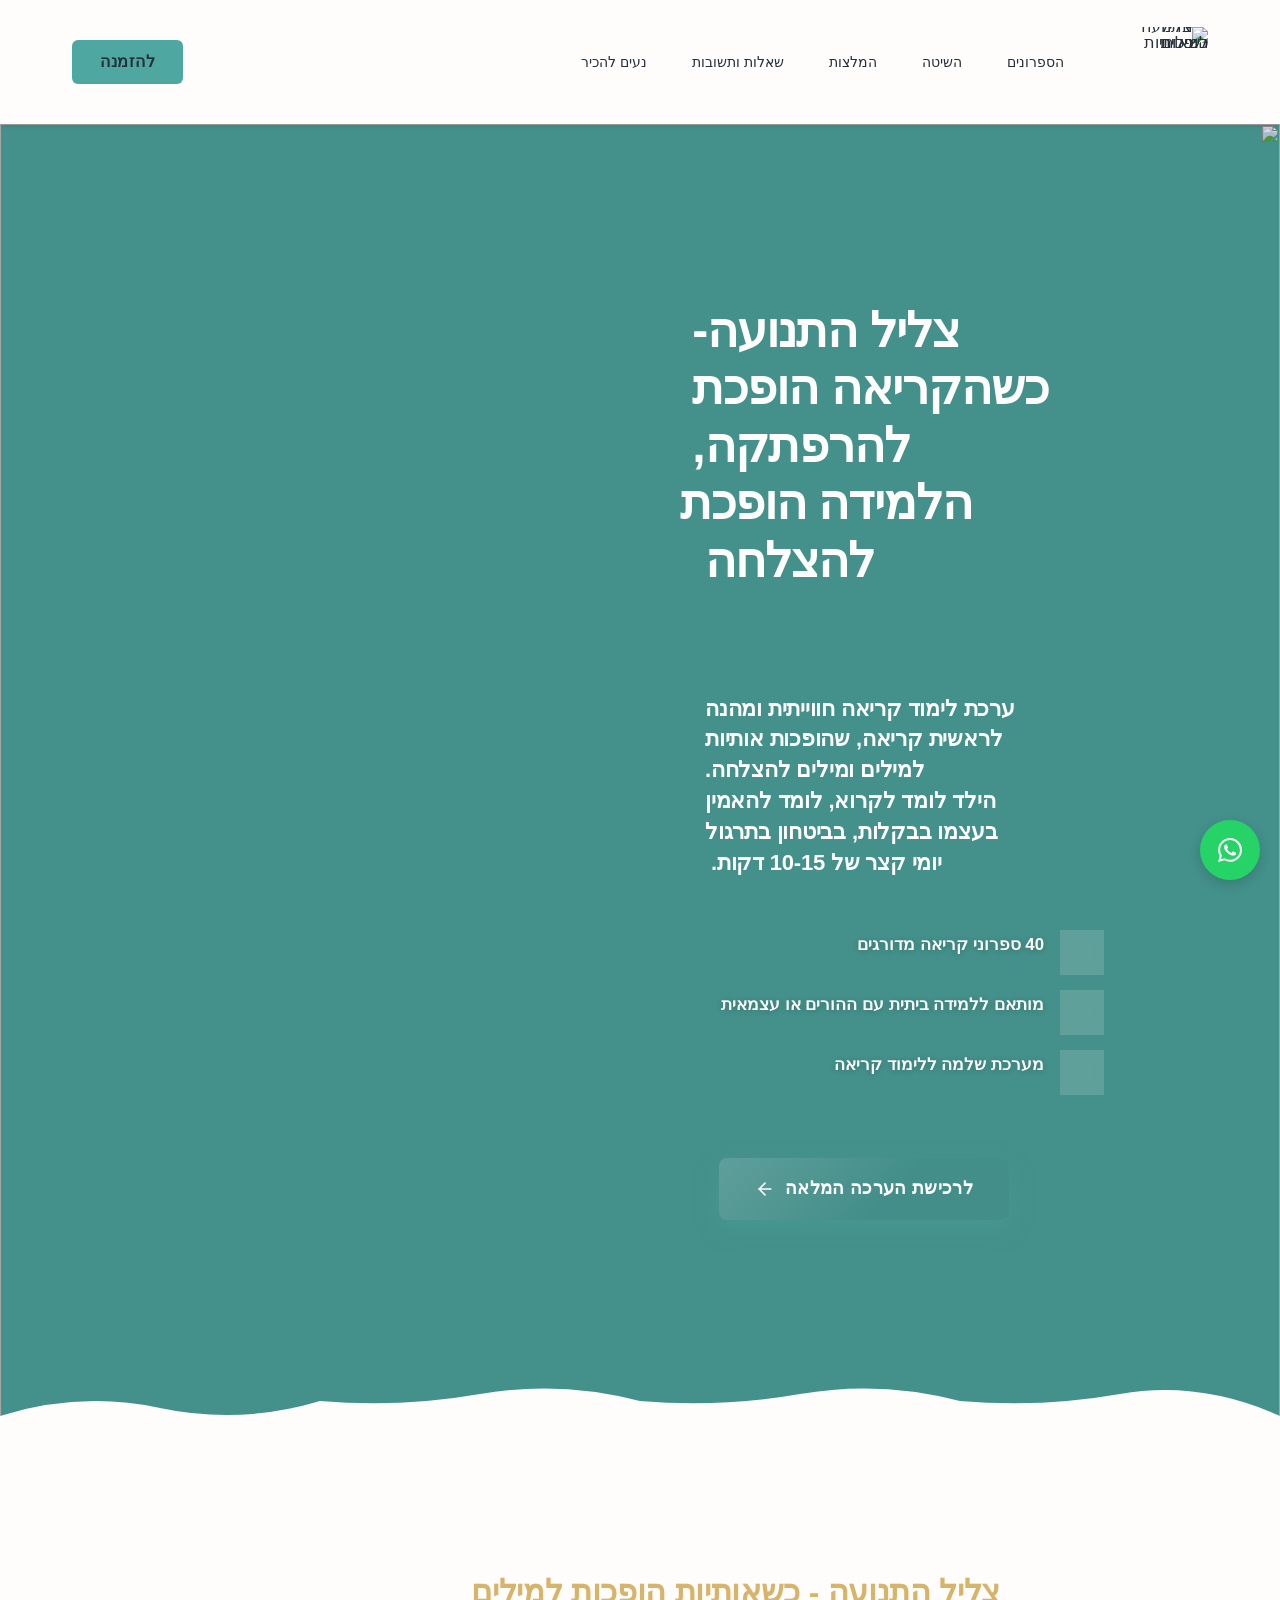
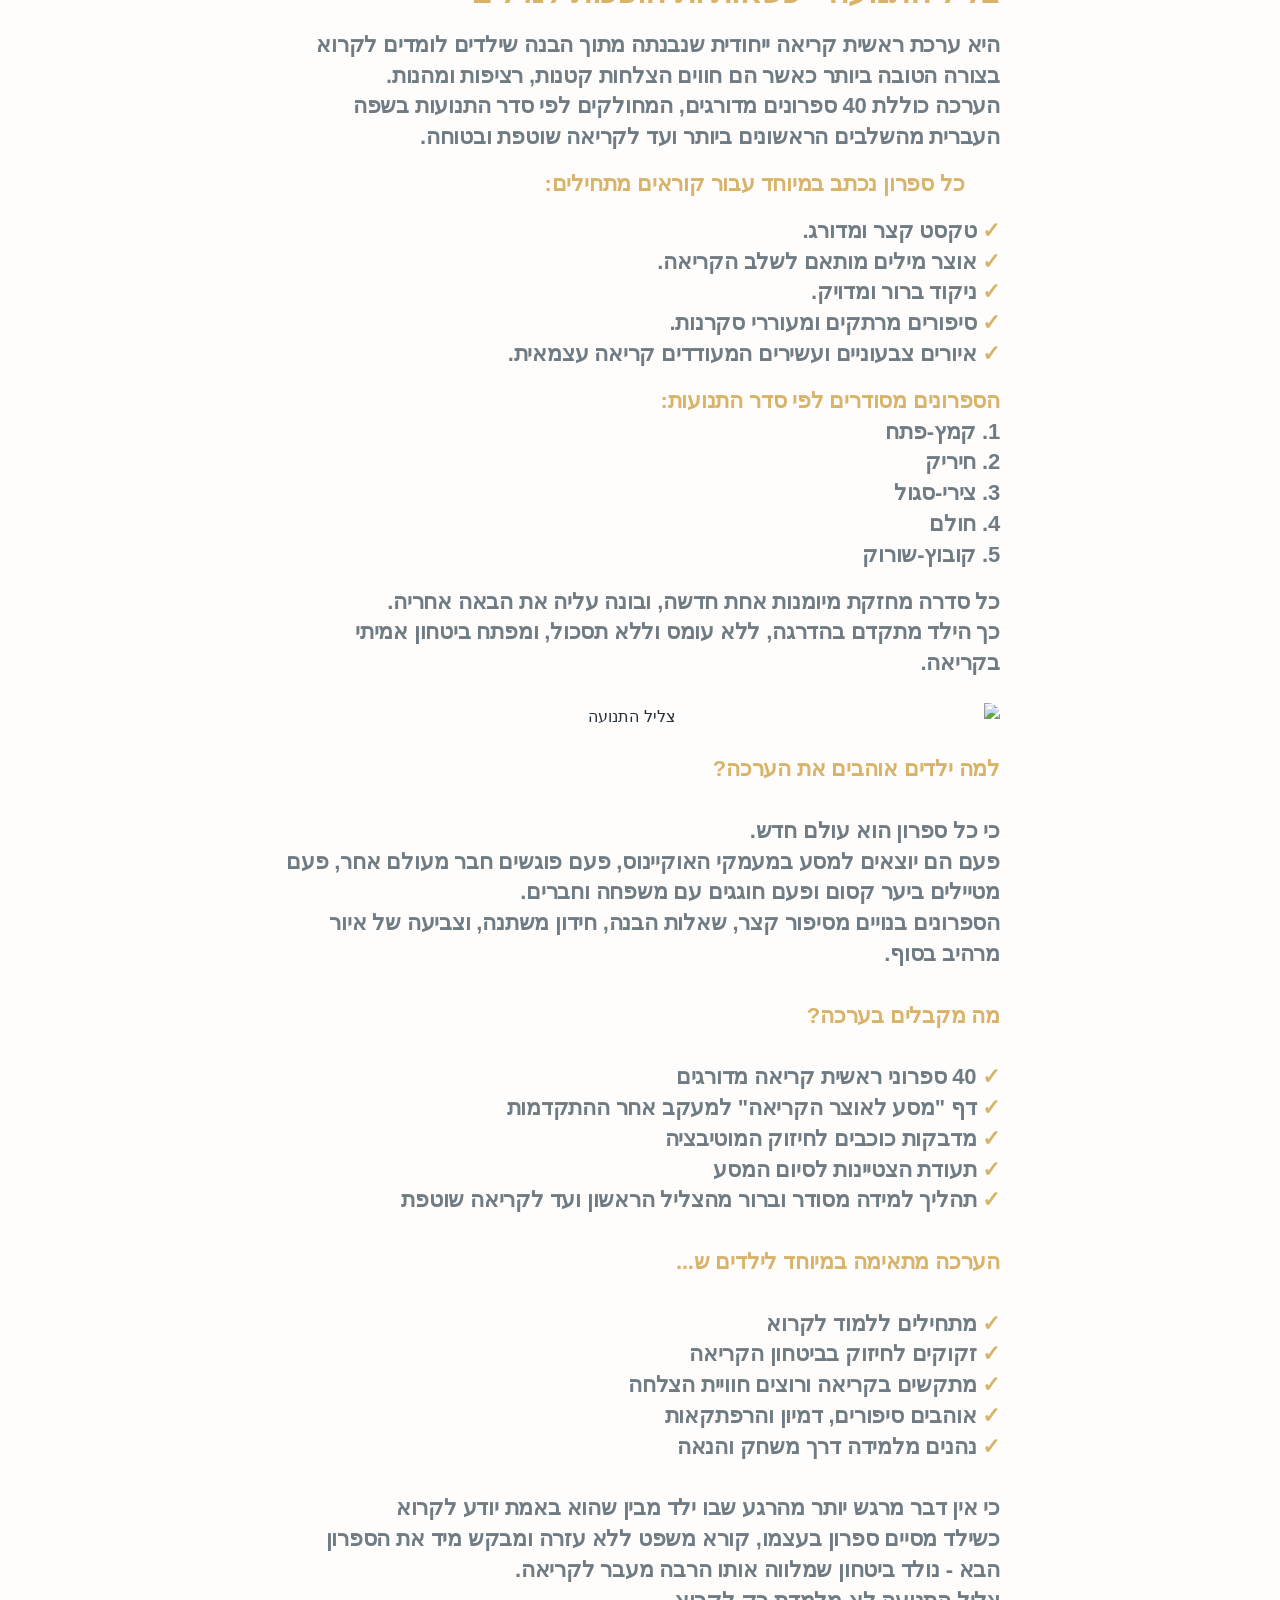
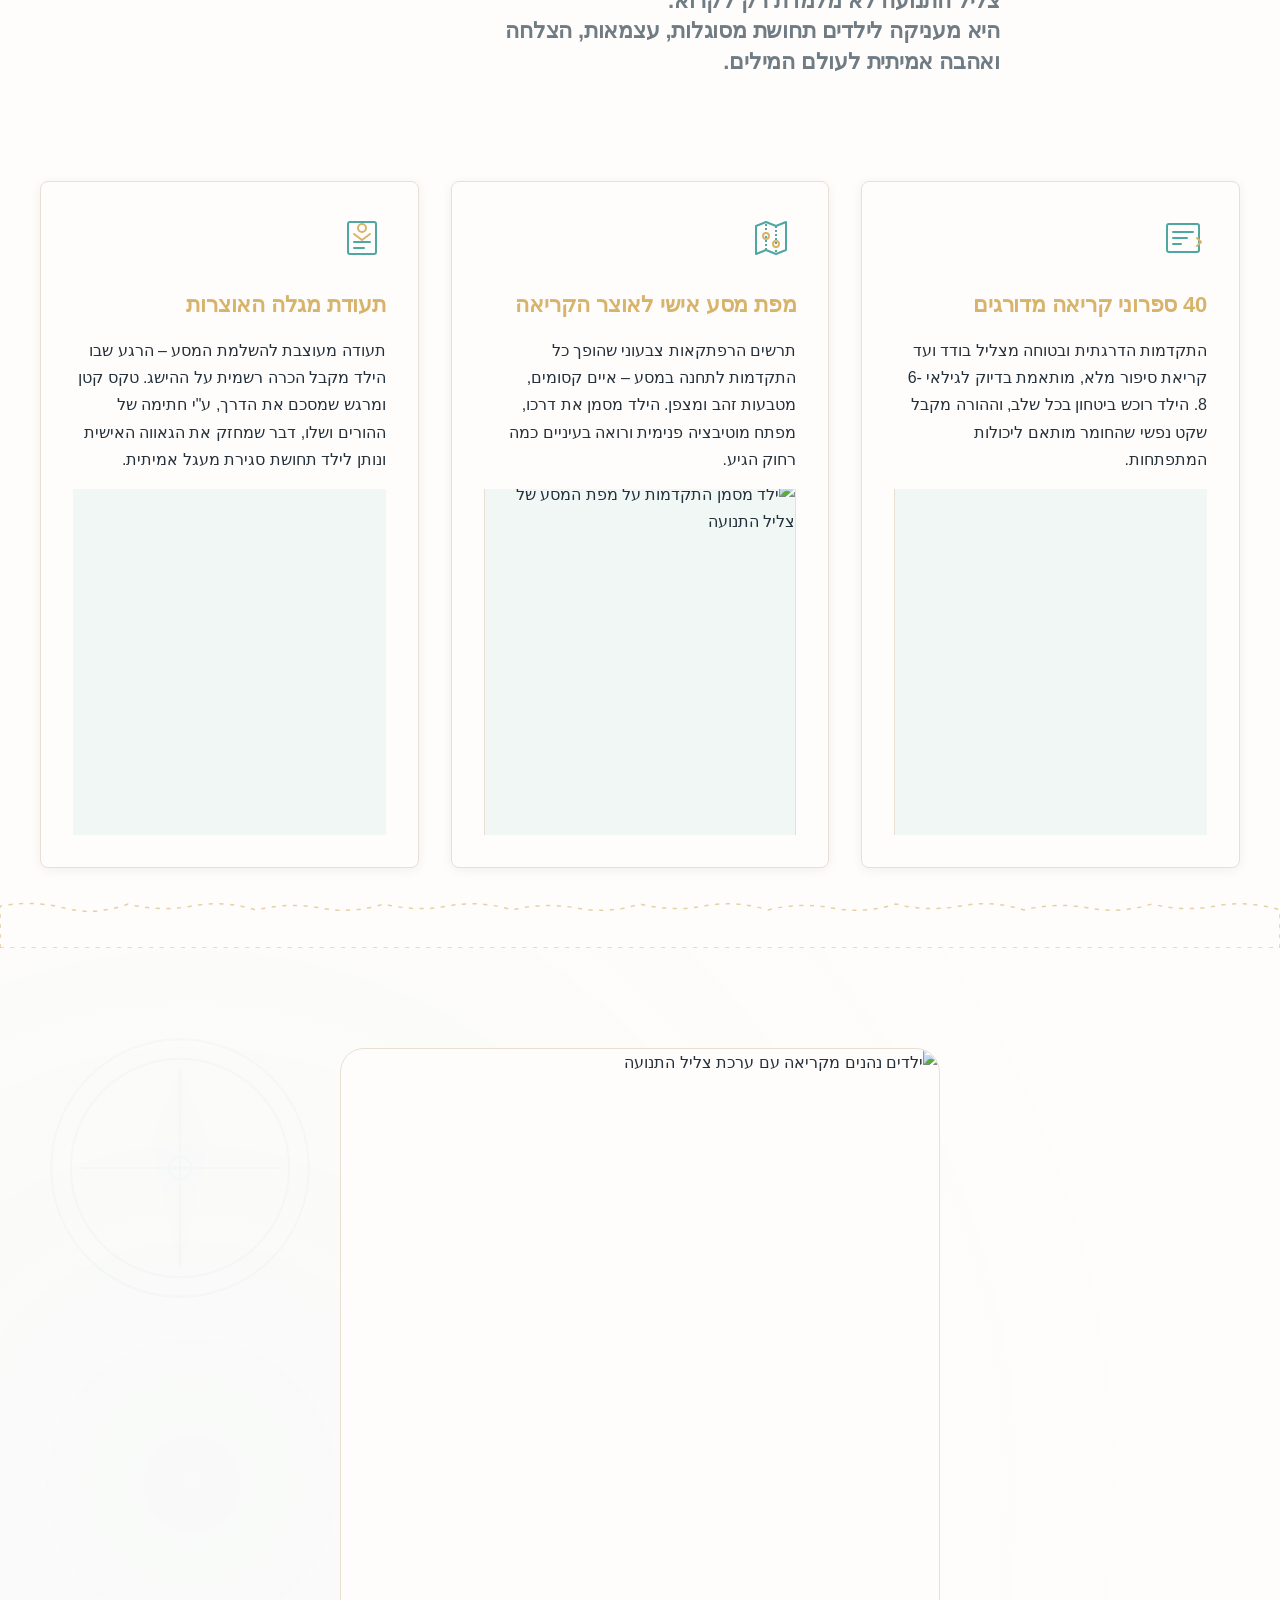
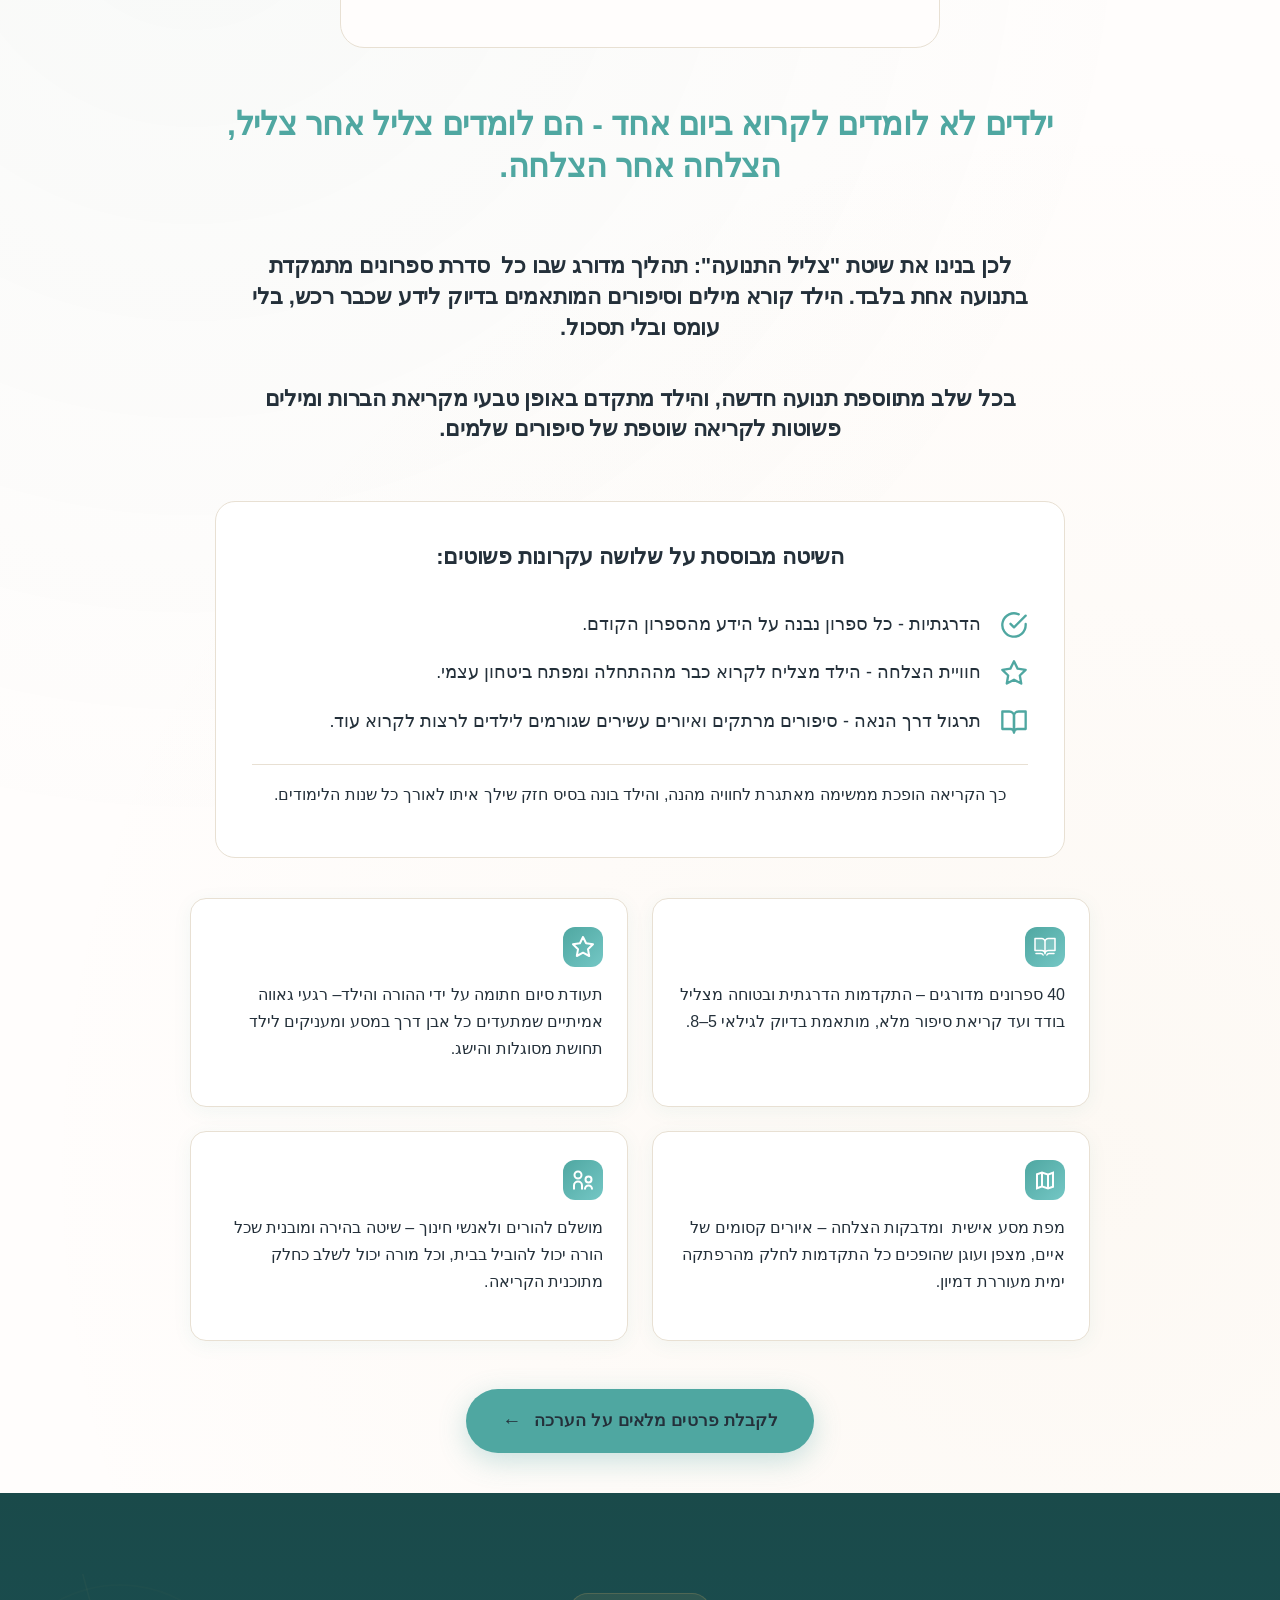
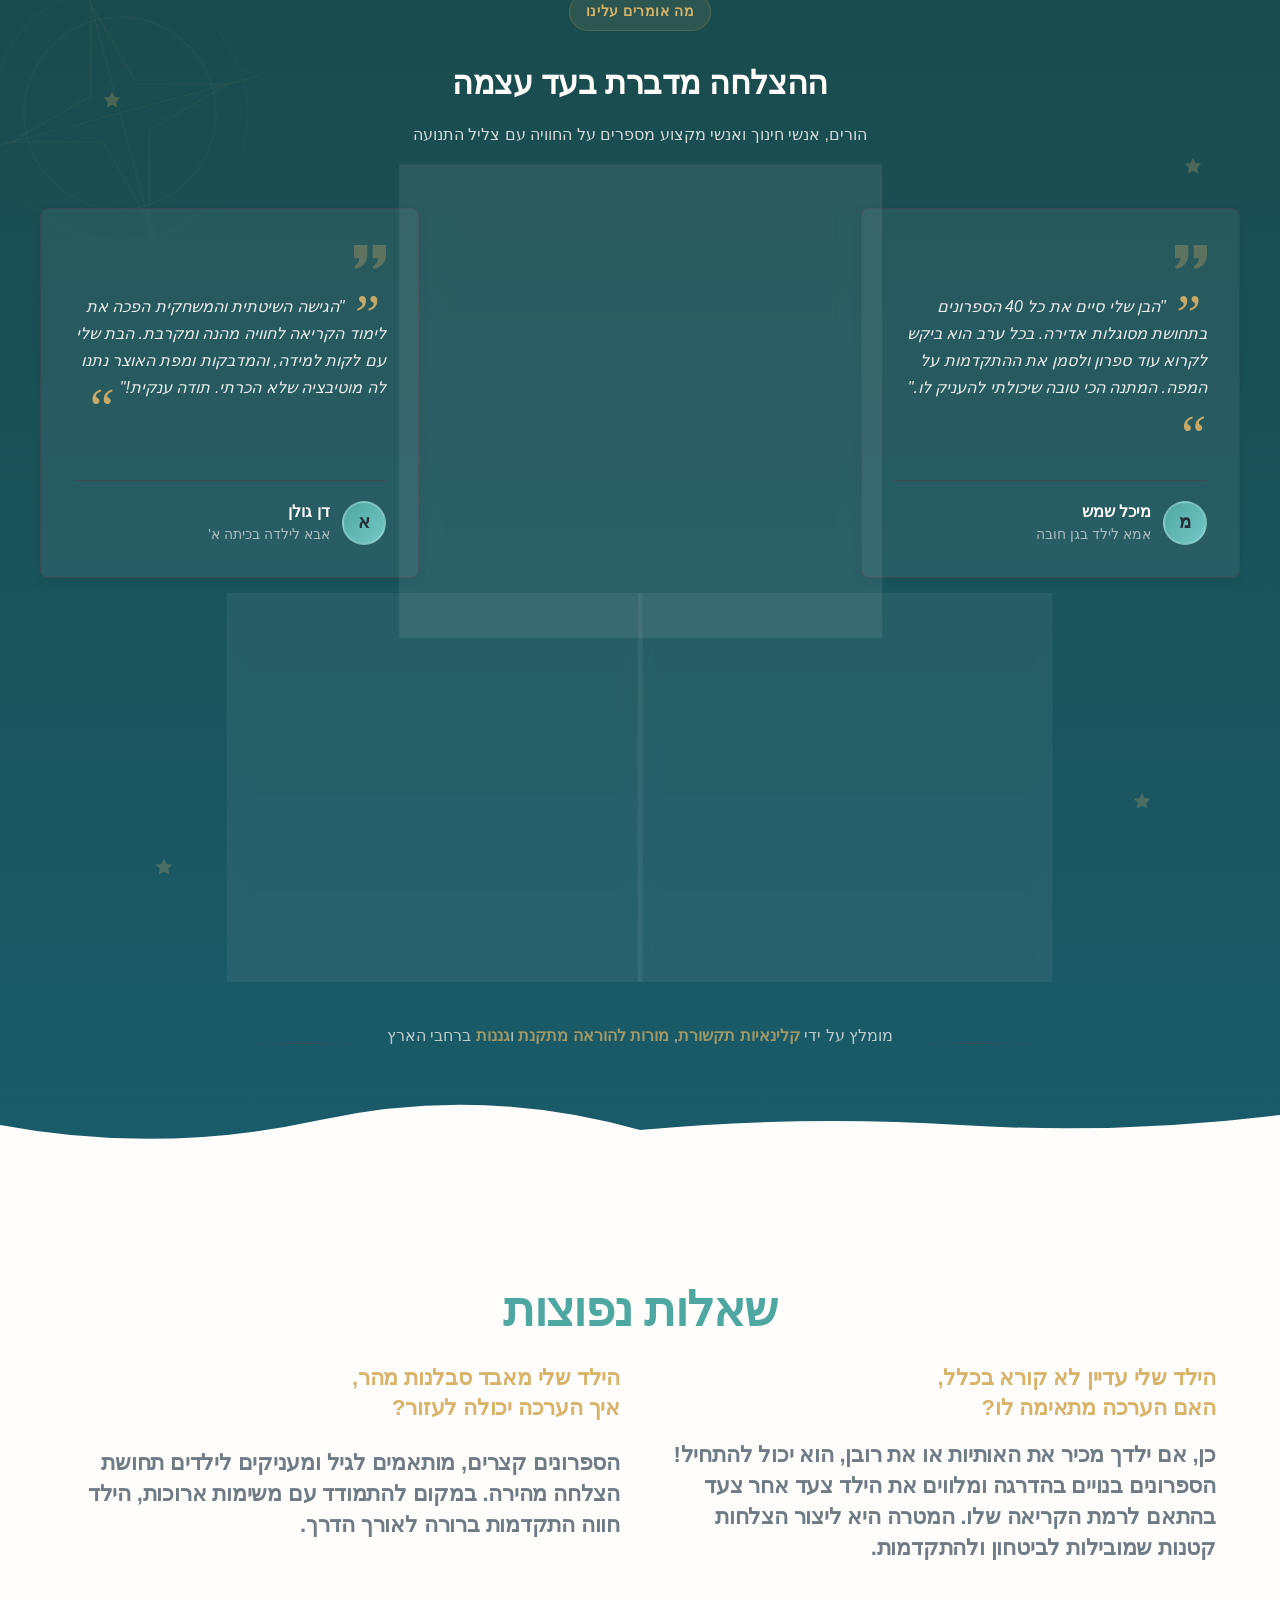
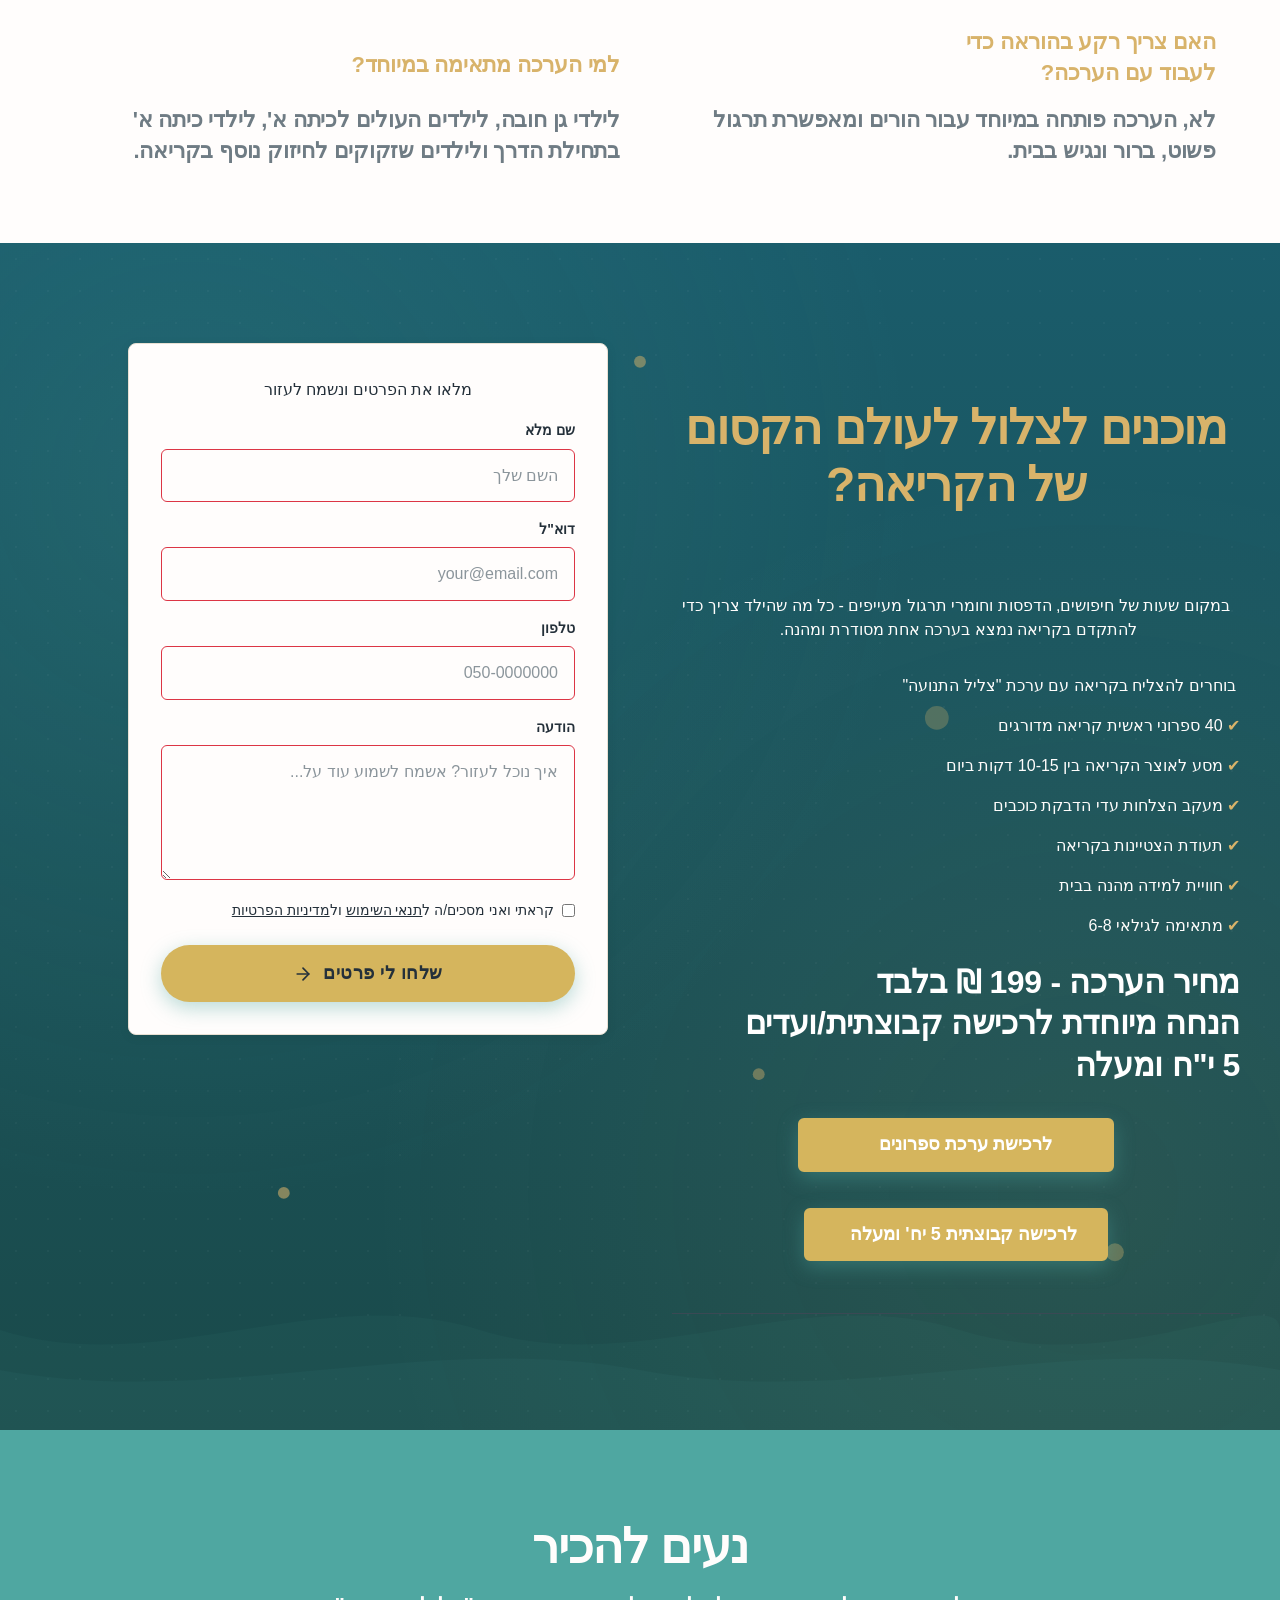
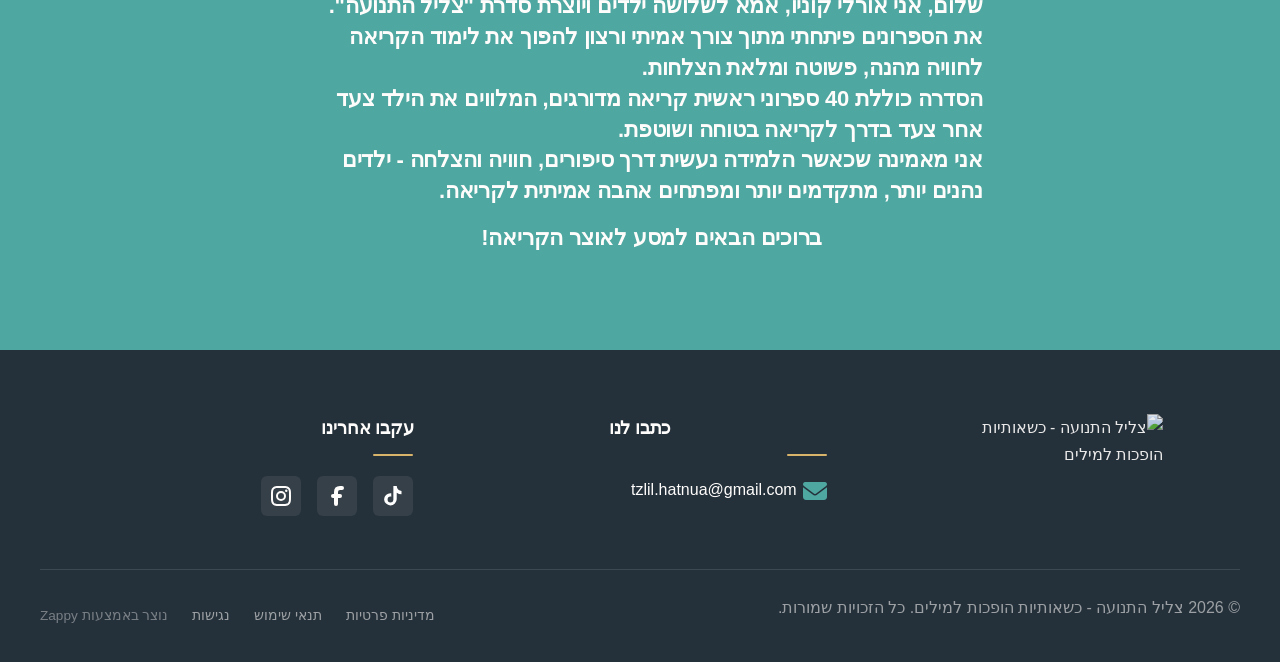
==== commit 5c512e4f: "Background sync: Progressive GitHub Sync" ====
--- a/index.html
+++ b/index.html
@@ -230,6 +230,9 @@
   var ECOM_MODE = "";
   var IS_CATALOG = false;
   var IS_FULL = false;
+  var DIRECT_GA = false;
+  var DIRECT_META = false;
+  var GA_SEND_TO = "";
 
   var ECOM_ALIAS = {
     begin_checkout: 'checkout_started',
@@ -475,16 +478,18 @@
   }
   window.zappyFlushPendingMetaEvents = flushPendingMetaEvents;
 
-  var metaFlushAttempts = 0;
-  var metaFlushTimer = setInterval(function() {
-    metaFlushAttempts++;
-    flushPendingMetaEvents();
-    var pendingLen = 0;
-    try { pendingLen = (window.__zappyPendingMetaEvents || []).length; } catch (e) {}
-    if ((pendingLen === 0 && typeof window.fbq === 'function') || metaFlushAttempts > 60) {
-      clearInterval(metaFlushTimer);
-    }
-  }, 500);
+  if (DIRECT_META) {
+    var metaFlushAttempts = 0;
+    var metaFlushTimer = setInterval(function() {
+      metaFlushAttempts++;
+      flushPendingMetaEvents();
+      var pendingLen = 0;
+      try { pendingLen = (window.__zappyPendingMetaEvents || []).length; } catch (e) {}
+      if ((pendingLen === 0 && typeof window.fbq === 'function') || metaFlushAttempts > 60) {
+        clearInterval(metaFlushTimer);
+      }
+    }, 500);
+  }
 
   /**
    * Fire a marketing event to first-party analytics + GA4/GTM/Meta when present.
@@ -524,7 +529,9 @@
         } catch (e1) {}
       }
 
-      // GTM / dataLayer — platform-standard ecommerce event names
+      // GTM / dataLayer — platform-standard ecommerce event names.
+      // Always push. A bare gtag.js snippet ignores plain event objects;
+      // a GTM container is what turns them into GA4/Ads hits.
       if (!purchaseAlreadySent) {
         try {
           window.dataLayer = window.dataLayer || [];
@@ -535,9 +542,12 @@
             if (ga4ForGtm.value != null) ecommerce.value = ga4ForGtm.value;
             if (ga4ForGtm.currency) ecommerce.currency = ga4ForGtm.currency;
             if (ga4ForGtm.items) ecommerce.items = ga4ForGtm.items;
+            // Clear first so GTM does not merge this hit with the previous ecommerce object.
+            window.dataLayer.push({ ecommerce: null });
             window.dataLayer.push({ event: plat.gtm, ecommerce: ecommerce });
             // Secondary Zappy-specific trigger for merchants who want it
             if (eventId === 'checkout_complete' || eventId === 'checkout_started') {
+              window.dataLayer.push({ ecommerce: null });
               window.dataLayer.push({ event: eventId, ecommerce: ecommerce });
             }
           } else {
@@ -549,31 +559,49 @@
           }
         } catch (e2) {}
 
-        // GA4 gtag
+        // Direct Google Analytics snippet only. GTM also defines window.gtag;
+        // calling it then sends the same event again to every Google tag the
+        // container loaded. send_to keeps a direct GA install off those tags
+        // when the merchant also has GTM.
+        if (DIRECT_GA) {
+          try {
+            if (typeof window.gtag === 'function') {
+              var gaParams = buildGa4Params(eventId, metadata);
+              if (GA_SEND_TO && gaParams && typeof gaParams === 'object') {
+                var gaCopy = {};
+                for (var gk in gaParams) {
+                  if (Object.prototype.hasOwnProperty.call(gaParams, gk)) gaCopy[gk] = gaParams[gk];
+                }
+                gaCopy.send_to = GA_SEND_TO;
+                gaParams = gaCopy;
+              }
+              window.gtag('event', plat.ga4, gaParams);
+            }
+          } catch (e3) {}
+        }
+
+        if (oid) markPurchaseFired(oid);
+      }
+
+      // Meta Pixel — only the Zappy pixel integration. A pixel pasted inside
+      // GTM already initializes fbq; calling it from here would double-count.
+      // Live sites lazy-load fbq after marketing consent. If the stub is not
+      // defined yet, queue and flush when the pixel arrives.
+      if (DIRECT_META) {
         try {
-          if (typeof window.gtag === 'function') {
-            window.gtag('event', plat.ga4, buildGa4Params(eventId, metadata));
+          if (purchaseMetaAlreadySent) {
+            // already delivered to Meta
+          } else {
+            var metaParams = buildMetaParams(eventId, metadata);
+            if (typeof window.fbq === 'function') {
+              window.fbq('track', plat.meta, metaParams);
+              if (oid) markPurchaseMetaFired(oid);
+            } else {
+              enqueueMetaEvent(plat.meta, metaParams, eventId === 'checkout_complete' ? oid : null);
+            }
           }
-        } catch (e3) {}
-
-        if (oid) markPurchaseFired(oid);
-      }
-
-      // Meta Pixel — live sites lazy-load fbq after marketing consent. If the
-      // stub is not defined yet, queue and flush when the pixel arrives.
-      try {
-        if (purchaseMetaAlreadySent) {
-          // already delivered to Meta
-        } else {
-          var metaParams = buildMetaParams(eventId, metadata);
-          if (typeof window.fbq === 'function') {
-            window.fbq('track', plat.meta, metaParams);
-            if (oid) markPurchaseMetaFired(oid);
-          } else {
-            enqueueMetaEvent(plat.meta, metaParams, eventId === 'checkout_complete' ? oid : null);
-          }
-        }
-      } catch (e4) {}
+        } catch (e4) {}
+      }
     } catch (err) {}
   };
 
@@ -1444,7 +1472,7 @@
 </style>
     <link rel="stylesheet" href="/styles.css">
     <script>window.ZAPPY_WEBSITE_ID = "779d5071-7fef-49da-b464-8b1de8730eb1"; window.ZAPPY_API_BASE = "https://api.zappy5.com";</script>
-    <link rel="preload" as="image" href="/assets/business-general-hero-upload-1782810442975.webp" fetchpriority="high">
+    <link rel="preload" as="image" href="/assets/business-general-hero-upload-1790666393216-x33vwi.webp" fetchpriority="high">
 
     <style id="zappy-dropdown-submenu-styles">
       /* ========== DESKTOP DROPDOWN SUBMENU STYLES ========== */
@@ -1998,7 +2026,7 @@
 </script>
   
   <main id="main">
-    <section class="index-hero-section" data-layout-spec="בית-hero" data-hero-type="fullscreen-scrim" data-zappy-section="true" id="hero-dup-1782405999044" data-zappy-content-align="upper-mid-right" style="position: relative;overflow: hidden;opacity: 1;--zappy-bg-color: #4FA7A1;background-color: rgb(79, 167, 161);min-height: 908.25px !important;background-position: 17% 37% !important;background-size: 150% !important" data-zappy-bg-orig-size-var="cover" data-zappy-bg-orig-position-var="center" data-zappy-bg-color="#4FA7A1" data-zappy-bg-overlay-color="#000000" data-zappy-bg-overlay-opacity="14" data-zappy-bg-video-type="" data-zappy-bg-video-url="" data-element-id="zappy-hero-bg-hero-dup-1782405999044" data-element-type="background-image" data-zappy-bg-position="17% 37%" data-zappy-bg-zoom="1.5" data-zappy-bg-preview-active="true" data-zappy-bg-orig-bgcolor="" data-zappy-bg-orig-bgimage="" data-zappy-bg-orig-bgsize="" data-zappy-bg-orig-bgposition="" data-zappy-bg-orig-bgrepeat="" data-zappy-bg-orig-overlay-var="" data-zappy-bg-orig-image-var="" data-zappy-bg-orig-bgtype="color"><div data-zappy-zoom-wrapper="true" data-zappy-zoom-wrapper-width-mode="full" style="position: absolute; top: 0px !important; right: 0px; bottom: 0px; left: 0px !important; width: 100%; height: 100%; z-index: 1 !important; overflow: hidden; max-width: none; inset: 0; max-height: none" data-zappy-zoom-wrapper-align="center" data-zappy-zoom-clip="true" data-zappy-wrapper-margins-applied="true"><img loading="eager" fetchpriority="high" data-hero-bg="true" src="/assets/business-general-hero-upload-1782810442975.webp" alt="" style="right: 0px; bottom: 0px; position: absolute; width: 100%; height: 100%; object-fit: cover; object-position: 83% 40%; max-width: none; max-height: none; margin: 0; display: block !important; inset: 0" data-element-id="zappy-temp-img-1782811829879-4uxzo6hwy" data-zappy-zoom="1" data-zappy-hero-img-base-opacity="1" data-zappy-hero-img-base-blend="normal" data-zappy-object-position="83% 40%" data-hero-background="true" data-element-type="image" decoding="async"></div>
+    <section class="index-hero-section" data-layout-spec="בית-hero" data-hero-type="fullscreen-scrim" data-zappy-section="true" id="hero-dup-1782405999044" data-zappy-content-align="upper-mid-right" style="position: relative;overflow: hidden;opacity: 1;--zappy-bg-color: #4FA7A1;background-color: rgb(79, 167, 161);min-height: 908.25px !important;background-position: 17% 37% !important;background-size: 150% !important" data-zappy-bg-orig-size-var="cover" data-zappy-bg-orig-position-var="center" data-zappy-bg-color="#4FA7A1" data-zappy-bg-overlay-color="#000000" data-zappy-bg-overlay-opacity="14" data-zappy-bg-video-type="" data-zappy-bg-video-url="" data-element-id="zappy-hero-bg-hero-dup-1782405999044" data-element-type="background-image" data-zappy-bg-position="17% 37%" data-zappy-bg-zoom="1.5" data-zappy-bg-preview-active="true" data-zappy-bg-orig-bgcolor="" data-zappy-bg-orig-bgimage="" data-zappy-bg-orig-bgsize="" data-zappy-bg-orig-bgposition="" data-zappy-bg-orig-bgrepeat="" data-zappy-bg-orig-overlay-var="" data-zappy-bg-orig-image-var="" data-zappy-bg-orig-bgtype="color"><div data-zappy-zoom-wrapper="true" data-zappy-zoom-wrapper-width-mode="full" style="position: absolute; top: 0px !important; right: 0px; bottom: 0px; left: 0px !important; width: 100%; height: 100%; z-index: 1 !important; overflow: hidden; max-width: none; inset: 0; max-height: none" data-zappy-zoom-wrapper-align="center" data-zappy-zoom-clip="true" data-zappy-wrapper-margins-applied="true"><img loading="eager" fetchpriority="high" data-hero-bg="true" src="/assets/business-general-hero-upload-1790666393216-x33vwi.webp" alt="" style="right: 0px; bottom: 0px; position: absolute; width: 100%; height: 100%; object-fit: cover; object-position: 83% 40%; max-width: none; max-height: none; margin: 0; display: block !important; inset: 0" data-element-id="zappy-temp-img-1782811829879-4uxzo6hwy" data-zappy-zoom="1" data-zappy-hero-img-base-opacity="1" data-zappy-hero-img-base-blend="normal" data-zappy-object-position="83% 40%" data-hero-background="true" data-element-type="image" decoding="async"></div>
     <div class="hero-bg-image" style="background-image: none; background-size: cover; background-position: center 30%; transform: translateY(184px);" aria-hidden="true"></div>
     <div class="hero-scrim" aria-hidden="true" style="display: none" data-zappy-original-bg="hidden"></div>
     <div class="zappy-hero-overlay" style="position: absolute; inset: 0px; z-index: 1; background: rgba(0, 0, 0, 0.14); pointer-events: none;"></div><div class="zappy-inserted-element" id="zappy-element-1782406919453-lojogn84r" data-element-id="zappy-element-1782406919453-lojogn84r" data-element-type="h2" data-zappy-newly-inserted="true" style="margin: 0px !important; padding: 0px !important; display: block; align-self: start !important; flex: 0 1 auto; position: relative; z-index: 2"></div><div class="hero-content" data-zappy-align-target="true" style="position: relative; z-index: 2;">
@@ -2596,7 +2624,7 @@
         <h4>עקבו אחרינו</h4>
         <div class="footer-social">
           <a href="https://www.tiktok.com/@tzlil.hatnua" aria-label="TikTok" data-zappy-social-placeholder="true" data-zappy-original-link="true" data-zappy-orig-href="#" data-zappy-orig-target="" data-zappy-orig-rel="" data-zappy-click-action="link" target="_blank" rel="noopener noreferrer"><svg xmlns="http://www.w3.org/2000/svg" aria-hidden="true" role="img" width="24" height="24" viewBox="0 0 24 24" class="iconify iconify--ri" data-element-type="icon" data-element-id="icon-1782891711138-soc0iueqq" data-icon-type="iconify" style="color: rgb(255, 255, 255); width: 24px !important; height: 24px !important; cursor: pointer;" data-size-adjusted="true" data-zappy-click-action="link"><path fill="currentColor" d="M19.59 6.69a4.83 4.83 0 01-3.77-4.25V2h-3.45v13.89a2.89 2.89 0 01-2.89 2.5a2.89 2.89 0 01-2.89-2.89a2.89 2.89 0 012.89-2.89c.28 0 .54.04.79.1v-3.5a6.37 6.37 0 00-.79-.05A6.36 6.36 0 003.1 15.4a6.36 6.36 0 006.27 5.98a6.36 6.36 0 006.36-6.36V8.8a8.3 8.3 0 004.77 1.52v-3.4a4.85 4.85 0 01-2.91-1.23z"></path></svg></a>
-          <a href="https://www.facebook.com/" aria-label="Instagram" data-zappy-social-placeholder="true" data-zappy-original-link="true" data-zappy-orig-href="#" data-zappy-orig-target="" data-zappy-orig-rel="" data-zappy-click-action="link" target="_blank" rel="noopener noreferrer"><svg xmlns="http://www.w3.org/2000/svg" aria-hidden="true" role="img" width="24" height="24" viewBox="0 0 24 24" data-icon="line-md:facebook" data-iconify="line-md:facebook" data-element-type="icon" data-element-id="icon-1781446113839-9tw6acu3x" data-icon-type="iconify" data-size-adjusted="true" style="width: 24px; height: 24px; display: inline-block; vertical-align: -0.125em; color: rgb(255, 253, 252); cursor: pointer;" class="iconify iconify--line-md" data-zappy-click-action="link"><g fill="none" stroke="currentColor" stroke-linecap="round" stroke-linejoin="round" stroke-width="4"><path stroke-dasharray="24" d="M17 4l-2 0c-2.5 0 -4 1.5 -4 4v12"><animate fill="freeze" attributeName="stroke-dashoffset" dur="0.5s" values="24;0"></animate></path><path stroke-dasharray="10" stroke-dashoffset="10" d="M8 12h7"><animate fill="freeze" attributeName="stroke-dashoffset" begin="0.6s" dur="0.2s" to="0"></animate></path></g></svg></a>
+          <a href="https://www.facebook.com/share/19nxq8HuNG/" aria-label="Instagram" data-zappy-social-placeholder="true" data-zappy-original-link="true" data-zappy-orig-href="#" data-zappy-orig-target="" data-zappy-orig-rel="" data-zappy-click-action="link" target="_blank" rel="noopener noreferrer"><svg xmlns="http://www.w3.org/2000/svg" aria-hidden="true" role="img" width="24" height="24" viewBox="0 0 24 24" data-icon="line-md:facebook" data-iconify="line-md:facebook" data-element-type="icon" data-element-id="icon-1781446113839-9tw6acu3x" data-icon-type="iconify" data-size-adjusted="true" style="width: 24px !important; height: 24px !important; display: inline-block; vertical-align: -0.125em; color: rgb(255, 253, 252); cursor: pointer;" class="iconify iconify--line-md" data-zappy-click-action="link"><g fill="none" stroke="currentColor" stroke-linecap="round" stroke-linejoin="round" stroke-width="4"><path stroke-dasharray="24" d="M17 4l-2 0c-2.5 0 -4 1.5 -4 4v12"><animate fill="freeze" attributeName="stroke-dashoffset" dur="0.5s" values="24;0"></animate></path><path stroke-dasharray="10" stroke-dashoffset="10" d="M8 12h7"><animate fill="freeze" attributeName="stroke-dashoffset" begin="0.6s" dur="0.2s" to="0"></animate></path></g></svg></a>
           <a href="https://www.instagram.com/tzlil.hatnua?igsh=ZmFkdTJxbzcyNm9y" aria-label="WhatsApp" data-zappy-social-placeholder="true" data-zappy-original-link="true" data-zappy-orig-href="#" data-zappy-orig-target="" data-zappy-orig-rel="" data-zappy-click-action="link" target="_blank" rel="noopener noreferrer"><svg xmlns="http://www.w3.org/2000/svg" aria-hidden="true" role="img" width="24" height="24" viewBox="0 0 24 24" data-icon="ri:instagram-line" data-iconify="ri:instagram-line" data-element-type="icon" data-element-id="icon-1781446113839-6tfsi8ymw" data-icon-type="iconify" data-size-adjusted="true" style="display: inline-block; vertical-align: -0.125em; color: rgb(255, 253, 252); width: 24px !important; height: 24px !important; cursor: pointer;" class="iconify iconify--ri" data-zappy-click-action="link"><path fill="currentColor" d="M12.001 9a3 3 0 1 0 0 6a3 3 0 0 0 0-6m0-2a5 5 0 1 1 0 10a5 5 0 0 1 0-10m6.5-.25a1.25 1.25 0 0 1-2.5 0a1.25 1.25 0 0 1 2.5 0M12.001 4c-2.474 0-2.878.007-4.029.058c-.784.037-1.31.142-1.798.332a2.9 2.9 0 0 0-1.08.703a2.9 2.9 0 0 0-.704 1.08c-.19.49-.295 1.015-.331 1.798C4.007 9.075 4 9.461 4 12c0 2.475.007 2.878.058 4.029c.037.783.142 1.31.331 1.797c.17.435.37.748.702 1.08c.337.336.65.537 1.08.703c.494.191 1.02.297 1.8.333C9.075 19.994 9.461 20 12 20c2.475 0 2.878-.007 4.029-.058c.782-.037 1.308-.142 1.797-.331a2.9 2.9 0 0 0 1.08-.703c.337-.336.538-.649.704-1.08c.19-.492.296-1.018.332-1.8c.052-1.103.058-1.49.058-4.028c0-2.474-.007-2.878-.058-4.029c-.037-.782-.143-1.31-.332-1.798a2.9 2.9 0 0 0-.703-1.08a2.9 2.9 0 0 0-1.08-.704c-.49-.19-1.016-.295-1.798-.331C14.926 4.006 14.54 4 12 4m0-2c2.717 0 3.056.01 4.123.06c1.064.05 1.79.217 2.427.465c.66.254 1.216.598 1.772 1.153a4.9 4.9 0 0 1 1.153 1.772c.247.637.415 1.363.465 2.428c.047 1.066.06 1.405.06 4.122s-.01 3.056-.06 4.122s-.218 1.79-.465 2.428a4.9 4.9 0 0 1-1.153 1.772a4.9 4.9 0 0 1-1.772 1.153c-.637.247-1.363.415-2.427.465c-1.067.047-1.406.06-4.123.06s-3.056-.01-4.123-.06c-1.064-.05-1.789-.218-2.427-.465a4.9 4.9 0 0 1-1.772-1.153a4.9 4.9 0 0 1-1.153-1.772c-.248-.637-.415-1.363-.465-2.428C2.012 15.056 2 14.717 2 12s.01-3.056.06-4.122s.217-1.79.465-2.428a4.9 4.9 0 0 1 1.153-1.772A4.9 4.9 0 0 1 5.45 2.525c.637-.248 1.362-.415 2.427-.465C8.945 2.013 9.284 2 12.001 2"></path></svg></a>
         </div>
       </div>
